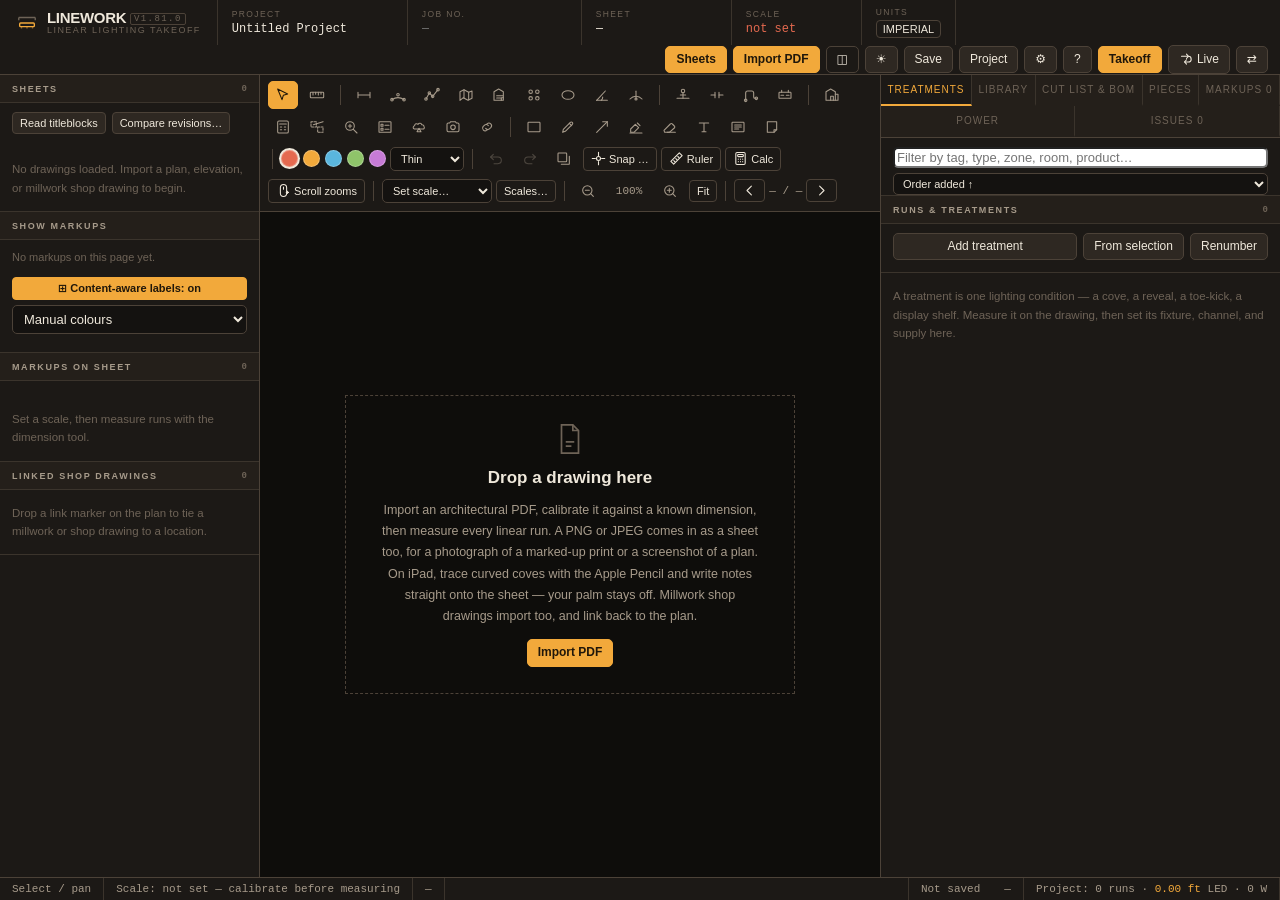
==== index.html @ b5ad1ede "Batch 1: take it off the drawing Snap to a wall, not only to a corner. Snapping has always read the " ====
<meta charset="utf-8">
<meta name="viewport" content="width=device-width,initial-scale=1,maximum-scale=1,user-scalable=no,viewport-fit=cover">
<meta name="apple-mobile-web-app-capable" content="yes">
<meta name="apple-mobile-web-app-status-bar-style" content="black-translucent">
<title>LineWork — Linear Lighting Takeoff</title>
<link rel="icon" type="image/svg+xml" href="[data-uri]">
<link rel="alternate icon" type="image/png" sizes="32x32" href="[data-uri]">
<link rel="apple-touch-icon" sizes="180x180" href="[data-uri]">
<link rel="manifest" href="manifest.webmanifest">
<meta name="theme-color" content="#141210">
<meta name="apple-mobile-web-app-title" content="LineWork">
<script src="vendor/pdf.min.js"></script>
<style>
:root{
  --bg:#141210; --s1:#1C1916; --s2:#241F1A; --s3:#2E2822; --s4:#3A322A;
  --line:#3B342C; --line2:#4C4238;
  --txt:#EFE8DB; --dim:#A79B8B; --faint:#6E6357;
  --amber:#F2A93B; --amber2:#7A5518;
  --measure:#5AB6DE; --link:#C77BD6; --flag:#E4694F; --ok:#8FC46A;
  --paper:#fbfaf7;
  --ovl:#171512;      /* label backgrounds drawn on the sheet */
  --ui:'Helvetica Neue',Helvetica,Arial,'Liberation Sans',system-ui,sans-serif;
  /* dimensions and quantities stay monospaced so columns of numbers line up */
  --mono:ui-monospace,'SF Mono',SFMono-Regular,Menlo,Consolas,'Liberation Mono',monospace;
}
/* Light theme, for printing and for a sunlit site. Same variables, so every
   existing rule follows without being duplicated. */
body.light{
  --bg:#EDEAE3; --s1:#F7F5F0; --s2:#EFEBE3; --s3:#E3DED4; --s4:#D6CFC2;
  --line:#CFC7B8; --line2:#B4AA97;
  --txt:#211D18; --dim:#5C5246; --faint:#857B6B;
  --amber:#8A5D0C; --amber2:#D9B36A;
  --measure:#1D6E92; --link:#8A3E9B; --flag:#A83318; --ok:#3B7420;
  --paper:#ffffff; --ovl:#FFFFFF;
}
body.light #viewport{background:#DCD7CC}
body.light .tool.on{color:#fff}
*{box-sizing:border-box}
html,body{height:100%}
body{margin:0;background:var(--bg);color:var(--txt);font-family:var(--ui);font-size:13px;overflow:hidden;
  touch-action:manipulation;overscroll-behavior:none;-webkit-text-size-adjust:100%}
button,input,select,textarea{font-family:inherit;font-size:inherit;color:inherit}
:focus-visible{outline:2px solid var(--amber);outline-offset:1px}
::-webkit-scrollbar{width:10px;height:10px}
::-webkit-scrollbar-thumb{background:var(--s4);border:2px solid var(--bg)}
::-webkit-scrollbar-track{background:var(--bg)}

/* ---------- titleblock header ---------- */
.sheet{display:grid;grid-template-columns:var(--wL,260px) 1fr var(--wR,400px);
  grid-template-rows:auto 1fr auto;height:100vh}
/* Drag the inner edge of either rail. Fixed rather than inside the rail, because a
   rail scrolls and the handle must not. Where the rails slide over the sheet
   instead of flanking it there is nothing to resize, so they are not drawn. */
.grab{position:fixed;width:9px;z-index:44;cursor:col-resize;display:none;
  touch-action:none;background:transparent}
body.canGrab .grab{display:block}
.grab::after{content:'';position:absolute;left:4px;top:0;bottom:0;width:1px;background:transparent}
.grab:hover::after,.grab.on::after{background:var(--amber)}
/* Installed to the home screen with a translucent status bar, the app owns the
   whole screen — including the strip the clock and battery sit in. Pad by the
   safe-area inset so the titleblock starts below them; in a browser tab the
   inset is zero and nothing moves. */
/* The header wraps at every width, not only on a tablet. On a 1280px laptop —
   which is most laptops — it was pushing Help, the takeoff toggle and the swap
   button off the right-hand edge and making the whole page 1429px wide. A second
   row costs 40px on the few screens that need one; a Save button you cannot
   reach costs the work. */
header.tb{grid-column:1/-1;display:flex;align-items:stretch;flex-wrap:wrap;
  background:var(--s1);border-bottom:1px solid var(--line2);
  padding-top:env(safe-area-inset-top);
  padding-left:env(safe-area-inset-left);padding-right:env(safe-area-inset-right)}
header.tb .cell{min-width:0}
.tb .mark{display:flex;align-items:center;gap:9px;padding:0 16px;border-right:1px solid var(--line);}
.tb .mark b{font-weight:700;letter-spacing:-.02em;font-size:15px}
.ckey{display:inline-flex;align-items:center;gap:4px;font-family:var(--mono);font-size:10px;color:var(--dim);
  border:1px solid var(--line);border-radius:2px;padding:1px 5px 1px 3px}
.ckey i{width:9px;height:9px;border-radius:1px;display:inline-block}
.ver{font-family:var(--mono);font-size:9.5px;color:var(--faint);border:1px solid var(--line2);border-radius:2px;padding:0 3px;vertical-align:2px;cursor:pointer;background:none}
.ver:hover{color:var(--dim);border-color:var(--faint)}
/* A newer build is on the server; this copy is running from its cache. The id
   selector is deliberate: `.tb .mark span` sets the faint colour and would
   otherwise out-specify a class here. */
#verTag.upd,.ver.upd{color:var(--amber);border-color:var(--amber)}
/* The update button only exists when there is something to update to, so it can
   afford to be loud. It sits beside the name because that is where the version is,
   and nothing else in the titleblock should be pushed about by it. */
#btnUpd{padding:1px 7px;min-height:0;font-size:10px;letter-spacing:.04em;vertical-align:2px;
  white-space:nowrap;animation:updPulse 2.4s ease-in-out infinite}
/* the name, the version and the button stay on one line, so the titleblock does not
   grow taller the moment an update turns up */
.tb .mark>div{white-space:nowrap}
.tb .mark>div>span:last-child{white-space:normal}
#btnUpd[hidden]{display:none}
@keyframes updPulse{0%,100%{box-shadow:0 0 0 0 rgba(242,169,59,.55)}
  55%{box-shadow:0 0 0 5px rgba(242,169,59,0)}}
@media(pointer:coarse){ #btnUpd{padding:5px 10px;font-size:11px} }
.tb .mark span{font-size:9px;letter-spacing:.16em;color:var(--faint);text-transform:uppercase;line-height:1.1}
.glyph{width:22px;height:22px;flex:none}
.cell{padding:7px 14px;border-right:1px solid var(--line);display:flex;flex-direction:column;justify-content:center;min-width:0}
.cell label{font-size:8.5px;letter-spacing:.16em;text-transform:uppercase;color:var(--faint);margin-bottom:3px;white-space:nowrap}
.cell .val{font-family:var(--mono);font-size:12px;color:var(--txt);white-space:nowrap;overflow:hidden;text-overflow:ellipsis}
.cell input.val{background:none;border:0;padding:0;width:100%}
.cell input.val:focus{outline:0;color:var(--amber)}
.tb .grow{flex:1}
.tb .acts{display:flex;align-items:center;gap:6px;padding:0 12px;margin-left:auto}

/* ---------- generic controls ---------- */
.btn{background:var(--s3);border:1px solid var(--line2);color:var(--txt);padding:5px 10px;cursor:pointer;font-size:12px;line-height:1.3;white-space:nowrap;border-radius:2px}
.btn:hover{background:var(--s4);border-color:var(--faint)}
.btn.pri{background:var(--amber);border-color:var(--amber);color:#20170A;font-weight:600}
.btn.pri:hover{background:#ffbf55}
.btn.ghost{background:none}
/* ghost + pri used to leave dark text on a dark ground; ghost buttons that can
   be on/off use this instead */
.btn.ghost.pri{background:none;color:var(--amber);border-color:var(--amber);font-weight:600}
.btn.ghost.pri:hover{background:var(--s3)}
.btn.sm{padding:3px 7px;font-size:11px}
.btn:disabled{opacity:.4;cursor:not-allowed}
input[type=text],input[type=number],select,textarea{background:var(--bg);border:1px solid var(--line2);padding:5px 7px;border-radius:2px;width:100%}
input:focus,select:focus,textarea:focus{outline:0;border-color:var(--amber)}
textarea{resize:vertical;min-height:52px}
.num{font-family:var(--mono)}
.hint{color:var(--faint);font-size:11px;line-height:1.5}

/* ---------- panels ---------- */
/* A rail scrolls up and down and never sideways. It used to be plain `overflow:auto`,
   and anything inside that came out wider than the rail — a row of fields whose
   inputs each want their default twenty characters — pushed it sideways instead,
   taking every label off the left edge with it. The wide tables that genuinely need
   to scroll across have their own scroller (.tw), so nothing is lost by shutting
   this one. min-width:0 on the children is the other half: without it a flex item
   is at least as wide as its own content, so the rail could still be forced open
   from the inside. */
aside{background:var(--s1);overflow-x:hidden;overflow-y:auto;display:flex;flex-direction:column}
aside>*{min-width:0}
/* a row of buttons in a rail wraps too, for the same reason */
aside .body[style*="flex"]{flex-wrap:wrap}
aside .btn{min-width:0}
aside.left{border-right:1px solid var(--line2);grid-column:1;grid-row:2}
aside.right{border-left:1px solid var(--line2);grid-column:3;grid-row:2}
main{grid-column:2;grid-row:2}
/* Either rail can be hidden, and the two can trade sides — some estimators want
   the takeoff under their pen hand. The grid columns collapse so the sheet takes
   the space rather than leaving a gap. */
body.hideL .sheet{grid-template-columns:0 1fr 400px}
body.hideR .sheet{grid-template-columns:260px 1fr 0}
body.hideL.hideR .sheet{grid-template-columns:0 1fr 0}
body.hideL aside.left,body.hideR aside.right{display:none}
body.swap .sheet{grid-template-columns:400px 1fr 260px}
body.swap aside.left{grid-column:3;border-right:0;border-left:1px solid var(--line2)}
body.swap aside.right{grid-column:1;border-left:0;border-right:1px solid var(--line2)}
body.swap.hideL .sheet{grid-template-columns:400px 1fr 0}
body.swap.hideR .sheet{grid-template-columns:0 1fr 260px}
body.swap.hideL.hideR .sheet{grid-template-columns:0 1fr 0}
.sec{border-bottom:1px solid var(--line)}
.sec>h3{margin:0;padding:9px 12px 8px;font-size:9px;letter-spacing:.18em;text-transform:uppercase;color:var(--dim);display:flex;align-items:center;gap:8px;background:var(--s2);border-bottom:1px solid var(--line)}
.sec>h3 .c{margin-left:auto;font-family:var(--mono);color:var(--faint);letter-spacing:0}
.sec .body{padding:9px 12px 12px}
.empty{padding:14px 12px;color:var(--faint);font-size:11.5px;line-height:1.6}

.item{display:flex;gap:8px;align-items:flex-start;padding:7px 12px;border-bottom:1px solid var(--line);cursor:pointer;position:relative}
.item:hover{background:var(--s2)}
.item.on{background:var(--s3)}
.item.on:before{content:"";position:absolute;left:0;top:0;bottom:0;width:2px;background:var(--amber)}
.item .t{font-size:12px;overflow:hidden;text-overflow:ellipsis;white-space:nowrap}
.item .s{font-size:10.5px;color:var(--faint);font-family:var(--mono);margin-top:2px}
.pill{font-family:var(--mono);font-size:9px;letter-spacing:.06em;padding:1px 5px;border:1px solid var(--line2);color:var(--dim);border-radius:2px;text-transform:uppercase;flex:none}
.pill.plan{border-color:#3d5a66;color:var(--measure)}
.pill.shop{border-color:#5c3d63;color:var(--link)}
.pill.warn{border-color:#6b3a2e;color:var(--flag)}
.pill.ok{border-color:#4a5f38;color:var(--ok)}

/* ---------- viewer ---------- */
main{position:relative;background:#0E0D0B;display:flex;flex-direction:column;min-width:0;min-height:0}
.tools{display:flex;align-items:center;gap:4px;padding:6px 8px;background:var(--s1);
  border-bottom:1px solid var(--line2);flex-wrap:nowrap;overflow-x:auto;overflow-y:hidden}
/* With a mouse the toolbar wraps: however many tools are on, every one of them is
   on screen. It used to hold itself to one row and let the tool strip scroll inside
   whatever space the controls after it left over — which on a narrower window was
   almost none, so the drawing tools were simply not there. A tablet keeps the one
   swipeable row, further down, because there the height matters more. */
.tools{flex-wrap:wrap;overflow:visible}
#toolbtns{display:flex;align-items:center;gap:4px;flex:1 1 100%;min-width:0;
  flex-wrap:wrap;overflow:visible;scrollbar-width:none}
#toolbtns::-webkit-scrollbar{display:none}
#toolbtns .tool{flex:0 0 auto}
#toolbtns .sep{flex:0 0 auto}
.tool{width:30px;height:28px;display:grid;place-items:center;background:none;border:1px solid transparent;cursor:pointer;color:var(--dim);border-radius:2px}
.tool:hover{background:var(--s3);color:var(--txt)}
.tool.on{background:var(--amber);border-color:var(--amber);color:#20170A}
.tool svg{width:16px;height:16px;fill:none;stroke:currentColor;stroke-width:1.6;stroke-linecap:round;stroke-linejoin:round}
.sep{width:1px;height:20px;background:var(--line2);margin:0 4px}
.viewbar{display:flex;align-items:center;gap:4px}
/* min-height:0 is load-bearing — without it the flex item grows to the stage
   height instead of scrolling, which kills vertical pan and zoom-at-cursor */
#viewport{flex:1;min-height:0;overflow:auto;position:relative;padding:26px;overscroll-behavior:contain;-webkit-overflow-scrolling:touch}
#stage{position:relative;margin:0 auto;box-shadow:0 0 0 1px #000,0 18px 50px rgba(0,0,0,.6);background:var(--paper);touch-action:none;-webkit-user-select:none;user-select:none;-webkit-touch-callout:none}
/* Two layers. #pdfBase is a cheap full-page render stretched by CSS, so
   something correct is always on screen. The two #pdfCanvas* are the sharp
   windowed layer, double-buffered: we paint the hidden one and swap, so the
   view never blanks mid-render. */
#pdfBase{display:block;position:absolute;left:0;top:0;width:100%;height:100%}
#pdfCanvas,#pdfCanvas2{display:block;position:absolute;left:0;top:0;transform-origin:0 0}
#pdfCanvas2{visibility:hidden}
#overlay{position:absolute;inset:0;pointer-events:none;overflow:visible}
#viewport.pan{cursor:grab}
#viewport.pan.drag{cursor:grabbing}
#viewport.draw #stage{cursor:crosshair}
.blank{position:absolute;inset:0;display:grid;place-content:center;justify-items:center;gap:14px;text-align:center;padding:30px}
.blank h2{font-size:17px;font-weight:600;margin:0}
.blank p{max-width:380px;color:var(--dim);line-height:1.7;margin:0;font-size:12.5px}
.dropzone{border:1px dashed var(--line2);padding:26px 34px;display:grid;gap:12px;justify-items:center}
.dropzone.hot{border-color:var(--amber);background:rgba(242,169,59,.06)}

/* selected annotation inspector */
/* The inspector grows with what it is inspecting — a poly run with a dozen
   segments has a lot to say. It is capped to its container and scrolls inside,
   so it can never reach up over the toolbar. */
#inspector{position:absolute;right:14px;bottom:14px;z-index:5;width:262px;background:var(--s1);
  border:1px solid var(--line2);box-shadow:0 12px 34px rgba(0,0,0,.55);border-radius:2px;display:none;
  max-height:var(--insMax,60vh);flex-direction:column;overflow:hidden}
#inspector.show{display:flex}
/* Folded, it is a bar with the figure on it. That is the state a tablet starts in,
   because a panel the height of the screen over the drawing you are measuring is
   worse than one more tap. */
#inspector.small .bd{display:none}
#inspector.small{max-height:none}
#inspector .hd b{color:var(--amber);font-family:var(--mono);font-size:11px;
  letter-spacing:0;text-transform:none;white-space:nowrap;overflow:hidden;text-overflow:ellipsis}
#inspector .hd #insTitle{white-space:nowrap;overflow:hidden;text-overflow:ellipsis;max-width:96px}
#insFold{padding:0 6px}
/* while a run is being traced it gets out of the way entirely — you are looking at
   the drawing, not at a panel */
body.drafting #inspector{display:none}
@media(pointer:coarse){ #inspector{width:230px;right:10px;bottom:10px} }
#inspector .bd{overflow-y:auto;overflow-x:hidden;min-height:0}
#inspector .hd{padding:7px 10px;background:var(--s2);border-bottom:1px solid var(--line);font-size:9px;letter-spacing:.16em;text-transform:uppercase;color:var(--dim);display:flex;gap:8px;align-items:center}
#inspector .bd{padding:10px;display:grid;gap:8px}
.swatches{display:flex;gap:5px}
.sw{width:19px;height:19px;border:1px solid rgba(255,255,255,.25);cursor:pointer;border-radius:2px}
.sw.on{box-shadow:0 0 0 2px var(--txt)}

/* ---------- status bar ---------- */
footer{grid-column:1/-1;display:flex;align-items:center;gap:0;background:var(--s1);border-top:1px solid var(--line2);font-family:var(--mono);font-size:11px;color:var(--dim);
  padding-bottom:env(safe-area-inset-bottom);
  padding-left:env(safe-area-inset-left);padding-right:env(safe-area-inset-right)}
footer .f{padding:5px 12px;border-right:1px solid var(--line);white-space:nowrap}
footer .f.r{margin-left:auto;border-right:0;border-left:1px solid var(--line)}
footer b{color:var(--amber);font-weight:500}

/* ---------- tabs ---------- */
/* Seven tabs will not fit across a rail narrowed to a tablet's overlay, and a tab
   you cannot see is a pane you cannot reach — so the strip wraps onto a second row
   rather than running off the edge and taking the rail's whole width with it. */
.tabs{display:flex;flex-wrap:wrap;background:var(--s2);border-bottom:1px solid var(--line2);position:sticky;top:0;z-index:3}
.tab{flex:1 1 auto;min-width:0;padding:9px 6px;background:none;border:0;border-right:1px solid var(--line);border-bottom:2px solid transparent;cursor:pointer;font-size:9.5px;letter-spacing:.14em;text-transform:uppercase;color:var(--faint)}
.tab:hover{color:var(--txt)}
.tab.on{color:var(--amber);border-bottom-color:var(--amber);background:var(--s1)}
.pane{display:none}
.pane.on{display:block}

/* ---------- data tables ---------- */
table{width:100%;border-collapse:collapse;font-size:11.5px}
th{font-size:8.5px;letter-spacing:.13em;text-transform:uppercase;color:var(--faint);text-align:left;font-weight:500;padding:6px 8px;border-bottom:1px solid var(--line2);background:var(--s2);position:sticky;top:0}
td{padding:5px 8px;border-bottom:1px solid var(--line);vertical-align:top}
td.n,th.n{text-align:right;font-family:var(--mono)}
tr.tot td{border-top:1px solid var(--line2);font-weight:600;background:var(--s2)}
.tw{overflow:auto}
/* A wide table in a narrow rail should scroll, not squeeze every column into
   two words per line. Sideways scrolling is the lesser evil. */
.tw table{min-width:100%;width:max-content}
.tw td,.tw th{white-space:nowrap}
.tw td .hint{white-space:normal;max-width:190px}

/* treatment cards */
.card{border-bottom:1px solid var(--line)}
.card .grp{display:flex;gap:8px;align-items:baseline;margin:14px 0 2px;padding-top:8px;
  border-top:1px solid var(--line)}
.card .grp span{font-size:10px;letter-spacing:.09em;text-transform:uppercase;color:var(--faint);flex:0 0 auto}
.card .grp b{font-family:var(--mono);font-size:10.5px;color:var(--dim);font-weight:400;
  flex:1;min-width:0;overflow:hidden;text-overflow:ellipsis;white-space:nowrap;text-align:right}
.card .hd{display:flex;gap:8px;align-items:center;padding:8px 12px;cursor:pointer}
/* type designation: always upper case, in the mono face so it reads as a code */
.card .hd .typ{font-family:var(--mono);font-size:10.5px;font-weight:600;letter-spacing:.04em;
  color:var(--amber);border:1px solid var(--amber2);border-radius:2px;padding:1px 4px;white-space:nowrap}
input.up{text-transform:uppercase}
.card .hd:hover{background:var(--s2)}
.card.on .hd{background:var(--s3)}
.tag{font-family:var(--mono);font-size:11px;color:var(--amber);border:1px solid var(--amber2);padding:1px 5px;border-radius:2px;flex:none}
.card .nm{flex:1;min-width:0;overflow:hidden;text-overflow:ellipsis;white-space:nowrap}
.card .len{font-family:var(--mono);font-size:11px;color:var(--dim)}
.card .bd{display:none;padding:10px 12px 14px;background:var(--s2);border-top:1px solid var(--line)}
.card.on .bd{display:block}
.grid2{display:grid;grid-template-columns:1fr 1fr;gap:8px}
.grid3{display:grid;grid-template-columns:1fr 1fr 1fr;gap:8px}
/* a grid track is at least as wide as the widest thing in it unless told otherwise,
   and an <input> asks for about twenty characters whatever the room */
.grid2>*,.grid3>*{min-width:0}
.f{min-width:0}
.f input,.f select,.f textarea,.f .combo{width:100%;max-width:100%}
/* a run card in a narrow rail — a tablet's overlay, or one dragged in — reflows its
   rows onto fewer columns rather than making the rail wider than the screen */
.card .bd .grid3{grid-template-columns:repeat(auto-fit,minmax(94px,1fr))}
.card .bd .grid2{grid-template-columns:repeat(auto-fit,minmax(118px,1fr))}
.f label{display:block;font-size:8.5px;letter-spacing:.13em;text-transform:uppercase;color:var(--faint);margin-bottom:3px}
.out{background:var(--bg);border:1px solid var(--line);margin-top:10px}
.out h4{margin:0;padding:6px 9px;font-size:8.5px;letter-spacing:.16em;text-transform:uppercase;color:var(--dim);border-bottom:1px solid var(--line);background:var(--s2)}
.sortsel{width:100%;padding:3px 5px;font-size:11px}
.thsort{cursor:pointer;user-select:none;white-space:nowrap}
.thsort:hover{color:var(--txt)}
.thsort.on{color:var(--amber)}
.kv{display:flex;justify-content:space-between;gap:10px;padding:4px 9px;border-bottom:1px dotted var(--line)}
/* cut-point picker in the Calculated block */
.pick{display:flex;flex-wrap:wrap;gap:5px;align-items:center;padding:8px 9px;border-bottom:1px dotted var(--line)}
.pick .pl{font-size:9.5px;letter-spacing:.08em;text-transform:uppercase;color:var(--faint);flex:0 0 100%}
.pick .btn{font-size:11px}
.pick .btn b{font-family:var(--mono);margin-left:5px}
/* three cut options side by side, each showing feet and inches */
.pick .cutopt{display:flex;flex-direction:column;align-items:flex-start;gap:1px;flex:1 1 30%;
  min-width:96px;padding:5px 7px;text-align:left;line-height:1.25}
.pick .cutopt .cl{font-size:9.5px;letter-spacing:.05em;text-transform:uppercase;opacity:.75}
.pick .cutopt .cv{font-family:var(--mono);font-size:12.5px;font-weight:600}
.pick .cutopt .ci{font-family:var(--mono);font-size:10.5px;opacity:.8}
.pick .cutopt .cd{font-family:var(--mono);font-size:9.5px;opacity:.6}
/* Once a cut is locked, the one that was chosen is the answer and the other two
   are just context — so they recede until the cut is unlocked again. */
.pick.locked .cutopt{opacity:.38;filter:saturate(.35)}
.pick.locked .cutopt.chosen{opacity:1;filter:none;box-shadow:0 0 0 2px var(--amber)}
.pick .cutopt.chosen .cl{opacity:1}
.pick.locked .cutopt:not(.chosen):hover{opacity:.72;filter:saturate(.7)}
@media(pointer:coarse){ .pick .cutopt{min-height:56px} }
.note.ok{color:var(--ok)}
/* per-segment poly readout — scrolls once a run gets long */
.seglist .kv button{padding:1px 6px;font-size:10px;flex:0 0 auto}
.btnrow{display:flex;gap:5px;flex-wrap:wrap;margin-top:2px}
.btnrow .btn{flex:1 1 auto}
/* The wrapper is load-bearing. The inspector body is a grid, and a grid track
   sized `auto` gives a scroll container nothing to size against: this list had
   been drawing as a 2px line with its rows laid out inside a box that had no
   height, on every inspector narrow enough to matter. Wrapping it in a plain
   block gives the track something ordinary to measure, and the scroller inside
   still caps a long run at its own height. */
.segwrap{display:block}
.seglist{max-height:168px;overflow:auto;margin:5px 0;
  border:1px solid var(--line);background:var(--s2)}
.seglist .kv{padding:3px 9px;font-size:11.5px;flex-wrap:wrap;gap:3px 8px;align-items:center}
.seglist .kv b{flex:1 1 auto;text-align:right;white-space:nowrap}
/* the two buttons stay together and stay to the right, on their own line when the
   inspector is too narrow to hold the row */
.segb{display:flex;gap:5px;flex:0 0 auto;margin-left:auto}
.seglist .kv span{color:var(--faint);font-family:var(--mono)}
.seglist .kv b{font-family:var(--mono);font-weight:500}
.kv:last-child{border-bottom:0}
.kv span{color:var(--dim);font-size:11px}
.kv b{font-family:var(--mono);font-weight:500;font-size:11.5px}
.kv b.hi{color:var(--amber)}
.note{padding:7px 9px;font-size:11px;line-height:1.5;color:var(--flag);border-top:1px solid var(--line);display:flex;gap:6px}
.note.ok{color:var(--ok)}

/* modal */
.scrim{position:fixed;inset:0;background:rgba(8,7,6,.72);display:none;place-items:center;z-index:70;
  padding:max(20px,env(safe-area-inset-top)) 20px max(20px,env(safe-area-inset-bottom))}
/* the settings sheet sits below a dialog raised from it, or its buttons would be
   unclickable behind the settings panel */
#setScrim{z-index:60}
/* the manual: contents down one side, the text down the other */
.manwrap{width:min(920px,96vw);height:min(88vh,900px)}
.manbody{display:grid;grid-template-columns:200px 1fr;min-height:0;flex:1}
.mannav{flex-direction:column;align-items:stretch;border-right:1px solid var(--line);border-bottom:0;
  overflow:auto;padding:8px 8px 12px;gap:2px}
.mannav button{text-align:left;border-radius:2px;border:1px solid transparent}
.mannav button.on{color:var(--amber);background:var(--s2);border-color:var(--line2)}
.mantext{overflow:auto;padding:4px 20px 26px;scroll-behavior:smooth}
.mantext .lead{color:var(--dim);font-size:13px;line-height:1.7;margin:14px 0 4px}
.mantext section{padding-top:14px}
.mantext h3{font-size:13px;letter-spacing:.1em;text-transform:uppercase;color:var(--amber);
  margin:14px 0 6px;padding-bottom:5px;border-bottom:1px solid var(--line2)}
.mantext h5{font-size:9.5px;letter-spacing:.14em;text-transform:uppercase;color:var(--faint);margin:12px 0 3px}
.mantext p{line-height:1.7;color:var(--txt);margin:6px 0}
.mantext ol{margin:6px 0 10px 20px;padding:0;line-height:1.7}
.mantext li{margin-bottom:5px}
.mantext table{margin:4px 0 10px}
.mantext table.man th{width:170px;text-align:left;vertical-align:top;background:none;position:static;
  color:var(--amber);font-family:var(--ui);font-size:11.5px;letter-spacing:0;text-transform:none;font-weight:600}
.mantext table.man td{line-height:1.65}
.mantext table.keys td{padding:4px 8px}
.mantext table.keys td.kb{width:132px}
.mantext kbd{font-family:var(--mono);border:1px solid var(--line2);border-radius:3px;padding:1px 6px;
  background:var(--s2);font-size:11px;color:var(--txt);white-space:nowrap}
@media(max-width:1180px),(pointer:coarse) and (max-width:1400px){
  .manbody{grid-template-columns:1fr}
  .mannav{flex-direction:row;flex-wrap:wrap;border-right:0;border-bottom:1px solid var(--line);max-height:112px}
  .mantext table.man th{width:120px}
}
/* settings: grouped rows, one screen, everything live */
.setwrap{background:var(--s1);border:1px solid var(--line2);width:min(760px,96vw);max-height:92vh;
  display:flex;flex-direction:column;box-shadow:0 24px 70px rgba(0,0,0,.6);border-radius:3px}
.sethd{display:flex;align-items:center;gap:10px;padding:11px 14px;border-bottom:1px solid var(--line2)}
.sethd b{font-size:14px;letter-spacing:-.01em}
.sethd .hint{margin-left:auto;font-family:var(--mono);font-size:10px}
.setnav{display:flex;gap:4px;padding:8px 12px 0;flex-wrap:wrap;border-bottom:1px solid var(--line)}
.setnav button{background:none;border:1px solid transparent;border-bottom:0;color:var(--dim);
  padding:5px 10px;cursor:pointer;font-size:11.5px;border-radius:2px 2px 0 0}
.setnav button.on{color:var(--amber);border-color:var(--line2);background:var(--s2)}
.setbody{overflow:auto;padding:6px 0 12px}
.setgrp{padding:10px 14px 4px}
.setgrp h4{margin:0 0 2px;font-size:10px;letter-spacing:.1em;text-transform:uppercase;color:var(--faint)}
.tchk{display:inline-flex;align-items:center;gap:5px;padding:3px 7px 3px 5px;border:1px solid var(--line2);
  border-radius:5px;font-size:11px;color:var(--dim);cursor:pointer;background:var(--s1)}
.tchk.on{border-color:var(--amber);color:var(--ink)}
.tchk.core{opacity:.7;cursor:default}
.tchk input{width:auto;margin:0}
.tchk svg{width:14px;height:14px;fill:none;stroke:currentColor;stroke-width:1.7}
/* A piece is a paragraph, not a chip: what it brings is the whole point of the
   list, so it gets room to say so and the rows stack down the dialog. */
.fchks{flex:1 1 auto;min-width:0;display:flex;flex-direction:column;gap:6px;align-items:stretch}
.fchk{display:flex;align-items:flex-start;gap:8px;padding:8px 10px;border:1px solid var(--line2);
  border-radius:6px;background:var(--s1);cursor:pointer}
.fchk.on{border-color:var(--amber)}
.fchk input{width:auto;margin:2px 0 0;flex:0 0 auto}
.fchk input:disabled{cursor:default}
.fchk span{min-width:0}
.fchk b{display:block;font-size:12.5px;font-weight:500;color:var(--dim)}
.fchk.on b{color:var(--ink)}
.fchk em{display:block;font-style:normal;font-size:11px;color:var(--faint);margin-top:2px;line-height:1.45}
.fchk i{display:block;font-style:normal;font-size:10.5px;color:var(--amber);margin-top:3px}
.setrow{display:flex;align-items:center;gap:12px;padding:8px 0;border-bottom:1px dotted var(--line)}
/* A dozen tool chips beside a label cannot shrink, so Settings › Tools was wider
   than the dialog holding it and scrolled sideways at every window size. The
   chips want the width: they go under the label rather than next to it. */
.setrow.stack{flex-direction:column;align-items:stretch;gap:6px}
.setrow.stack .ctl{flex:1 1 auto;min-width:0;flex-wrap:wrap;justify-content:flex-start}
.setrow:last-child{border-bottom:0}
.setrow .lab{flex:1 1 auto;min-width:0}
.setrow .lab b{display:block;font-size:12.5px;font-weight:500;color:var(--txt)}
.setrow .lab span{display:block;font-size:11px;color:var(--faint);margin-top:1px}
.setrow .ctl{flex:0 0 auto;display:flex;align-items:center;gap:6px}
.setrow .ctl select,.setrow .ctl input[type=text],.setrow .ctl input[type=number]{width:150px}
.setrow .ctl input[type=range]{width:150px}
.setrow .val{font-family:var(--mono);font-size:11px;color:var(--dim);min-width:52px;text-align:right}
.scrim.show{display:grid}
.dlg{background:var(--s1);border:1px solid var(--line2);width:min(460px,100%);max-height:86vh;overflow:auto;box-shadow:0 24px 70px rgba(0,0,0,.6)}
.dlg h3{margin:0;padding:12px 16px;font-size:10px;letter-spacing:.18em;text-transform:uppercase;color:var(--dim);border-bottom:1px solid var(--line);background:var(--s2)}
.dlg .bd{padding:16px;display:grid;gap:12px}
.dlg .ft{padding:12px 16px;border-top:1px solid var(--line);display:flex;gap:8px;justify-content:flex-end;background:var(--s2)}
.multi{display:flex;flex-wrap:wrap;gap:4px 14px;border:1px solid var(--line2);border-radius:2px;padding:8px 10px;background:var(--bg)}
.multi label{display:inline-flex;align-items:center;gap:5px;font-size:12px;color:var(--txt);
  text-transform:none;letter-spacing:0;white-space:nowrap;cursor:pointer}
.multi input{width:auto;min-height:0}
@media(pointer:coarse){.multi label{padding:5px 0}.multi{gap:6px 16px}}
.pal{position:fixed;z-index:46;background:var(--s2);border:1px solid var(--line2);border-radius:8px;
  box-shadow:0 10px 34px rgba(0,0,0,.5);overflow:hidden;min-width:64px}
.palhd{display:flex;align-items:center;gap:6px;padding:4px 6px 4px 9px;background:var(--s3);
  border-bottom:1px solid var(--line2);cursor:grab;touch-action:none}
.palhd span{flex:1;font-size:10px;letter-spacing:.07em;text-transform:uppercase;color:var(--dim);
  white-space:nowrap;overflow:hidden;text-overflow:ellipsis;max-width:150px}
.palhd .x{background:none;border:0;color:var(--faint);font-size:12px;line-height:1;cursor:pointer;
  padding:2px 3px;flex:0 0 auto}
.palhd .x:hover{color:var(--ink)}
.palhd .x.on{color:var(--amber)}
.pal.shut .palhd{cursor:grab;border-bottom:0}
.pal.pinned{border-color:var(--amber)}
.palbody{display:flex;flex-wrap:wrap;gap:2px;padding:4px;max-width:196px}
#cmdScrim{align-items:flex-start;justify-content:center}
#cmdScrim .cmdbox{width:min(620px,94vw);margin-top:12vh;background:var(--s2);border:1px solid var(--line2);
  border-radius:10px;box-shadow:0 24px 70px rgba(0,0,0,.6);overflow:hidden;display:flex;flex-direction:column}
#cmdQ{width:100%;border:0;border-bottom:1px solid var(--line2);border-radius:0;padding:13px 15px;font-size:14px;background:none}
#cmdQ:focus{outline:none}
#cmdList{max-height:min(52vh,440px);overflow:auto}
#cmdList .row{display:flex;gap:10px;align-items:center;padding:9px 15px;cursor:pointer;border-bottom:1px solid var(--line)}
#cmdList .row.on{background:var(--s3)}
#cmdList .row b{font-weight:500;flex:1;min-width:0;overflow:hidden;text-overflow:ellipsis;white-space:nowrap}
#cmdList .row .g{font-size:10.5px;color:var(--faint);text-transform:uppercase;letter-spacing:.05em;flex:0 0 auto}
#cmdList .row .k{font-family:var(--mono);font-size:10.5px;color:var(--dim);border:1px solid var(--line2);
  border-radius:3px;padding:1px 5px;flex:0 0 auto}
#cmdScrim .hint{padding:8px 15px;border-top:1px solid var(--line)}
#lockBar{position:fixed;left:50%;transform:translateX(-50%);top:calc(env(safe-area-inset-top) + 8px);
  z-index:70;display:none;align-items:center;gap:10px;padding:8px 10px 8px 14px;border-radius:10px;
  background:var(--s2);border:1px solid var(--amber);color:var(--ink);
  box-shadow:0 8px 30px rgba(0,0,0,.5);max-width:min(92vw,640px);font-size:12.5px;line-height:1.35}
#lockBar.show{display:flex}
#lockBar span{flex:1}
#lockBar .btn{flex:0 0 auto}
.toast{position:fixed;left:50%;bottom:44px;transform:translate(-50%,14px);background:var(--s3);border:1px solid var(--line2);border-left:2px solid var(--amber);padding:9px 15px;font-size:12px;opacity:0;transition:.22s;pointer-events:none;z-index:80;border-radius:2px}
.toast.show{opacity:1;transform:translate(-50%,0)}
/* Progress for work that takes long enough to look broken. Reading a folder of
   cutsheets is minutes, not seconds, so it says which file it is on and can be
   stopped. */
.prog{position:fixed;left:50%;top:50%;transform:translate(-50%,-50%);z-index:120;
  background:var(--s2);border:1px solid var(--line2);border-radius:3px;padding:16px 18px;
  min-width:340px;max-width:min(560px,92vw);display:none;box-shadow:0 12px 40px rgba(0,0,0,.5)}
.prog.show{display:block}
.prog h4{margin:0 0 9px;font-size:12px;letter-spacing:.08em;text-transform:uppercase;color:var(--dim)}
.prog .pnow{font-size:12px;color:var(--txt);margin-bottom:9px;word-break:break-all;min-height:16px}
.prog .pbar{height:6px;background:var(--s3);border:1px solid var(--line2);border-radius:3px;overflow:hidden}
.prog .pfill{height:100%;width:0;background:var(--amber);transition:width .15s}
.prog .pft{display:flex;justify-content:space-between;align-items:center;margin-top:10px;gap:10px}
.prog .pct{font-size:11px;color:var(--dim)}
/* Type to find a product. A grouped list is still a list, and a library holding a
   manufacturer's whole catalogue is too long to scroll. */
.combo{position:relative}
.combo>input{width:100%}
.cbmenu{position:absolute;left:0;right:0;top:100%;z-index:60;background:var(--s2);
  border:1px solid var(--line2);border-radius:2px;max-height:264px;overflow:auto;display:none;
  box-shadow:0 10px 28px rgba(0,0,0,.45)}
.cbmenu.show{display:block}
.cbg{padding:5px 9px;font-size:10px;letter-spacing:.08em;text-transform:uppercase;
  color:var(--dim);background:var(--s3);position:sticky;top:0}
.cbo{padding:7px 9px;font-size:12px;cursor:pointer;border-top:1px solid var(--line);color:var(--txt)}
.cbo:first-child{border-top:0}
.cbo.on,.cbo:hover{background:var(--s3)}
.cbo .why{display:block;color:var(--faint);font-size:11px;margin-top:2px}
.cbo.cur{border-left:2px solid var(--amber)}
.cbnone{padding:10px 9px;font-size:11px;color:var(--dim)}
@media(pointer:coarse){ .cbo{padding:11px 10px} .cbmenu{max-height:52vh} }

.mobtog{display:inline-flex}
/* ---------- narrow screens: tablets, and a laptop with both rails wanted ----------
   Below this width there is not enough room for three columns and a drawing, so
   the rails slide over the sheet instead of sitting beside it, one at a time, and
   start closed — the drawing is what you came for. The grid must be told to put
   everything in column 1: leaving `main` on column 2 silently invented a second
   column and tore the whole layout apart. */
#railScrim{position:fixed;inset:0;background:rgba(0,0,0,.45);z-index:35;display:none}
/* A tablet in landscape is wide enough for three columns on paper and much too
   narrow for them in practice: 1366 px minus two rails leaves 700 px of drawing.
   With a finger as the pointer the rails slide over instead, so the sheet gets
   the whole screen. Attach a trackpad and iPadOS reports a fine pointer, which
   puts the columns back. */
@media(max-width:1180px),(pointer:coarse) and (max-width:1400px){
  .sheet{grid-template-columns:1fr}
  main{grid-column:1;grid-row:2}
  aside.left,aside.right{grid-column:1;grid-row:2}
  aside{position:fixed;top:0;bottom:0;width:min(330px,86vw);z-index:40;
    transition:transform .18s ease-out;box-shadow:0 0 40px rgba(0,0,0,.6);
    padding-bottom:env(safe-area-inset-bottom)}
  aside.left{left:0;right:auto;transform:translateX(-101%)}
  aside.right{right:0;left:auto;width:min(380px,92vw);transform:translateX(101%)}
  body.swap aside.left{left:auto;right:0;transform:translateX(101%)}
  body.swap aside.right{right:auto;left:0;transform:translateX(-101%)}
  /* a rail is open only when asked for, and hiding it in Settings never makes it
     unreachable here — the header buttons are the way in and out */
  body.railL aside.left,body.railR aside.right{transform:none}
  body.hideL aside.left,body.hideR aside.right{display:flex}
  body.railL #railScrim,body.railR #railScrim{display:block}
  body.railL .mobtog#togL,body.railR .mobtog#togR{background:var(--amber);border-color:var(--amber);color:#20170A}
  /* the header carries the sheet and the actions; the project fields live in
     Project and in Settings, where there is room for them */
  /* the tagline goes, the version stays — it is the first thing you check when
     an installed copy might be serving an old build from its cache */
  .tb .mark span:not(.ver){display:none}
  .tb .mark{padding:0 10px}
  .tb .mark .ver{font-size:11px;padding:2px 5px}
  .cell.opt{display:none}
  /* Zoom, fit and the page arrows used to be lifted out of the strip and floated
     over the sheet, because the strip scrolled sideways and they were needed
     constantly. The strip wraps now, so they stay in it: a floating panel pinned
     8 px under a 55 px toolbar sat on top of a 148 px one, and one fewer thing
     over the drawing is worth having anyway. A side rail is still the wrong shape
     for them, and there they still float — see the workspace stylesheet. */
  .viewbar .sep{height:22px}
  /* the inspector becomes a sheet along the bottom rather than a column that
     eats a third of a narrow drawing */
  #inspector{left:8px;right:8px;bottom:8px;width:auto;max-height:46vh;overflow:auto}
  footer .f.opt{display:none}
  .setrow{flex-wrap:wrap}
  .setrow .ctl{width:100%}
  .setrow .ctl select,.setrow .ctl input[type=text],.setrow .ctl input[type=number],
  .setrow .ctl input[type=range]{width:100%}
}
@supports(height:100dvh){.sheet{height:100dvh}}
/* measured fallback for a device that hands us the whole screen but reports no
   inset — see probeInsets() */
body.padtop header.tb{padding-top:24px}
/* ---------- context menu ---------- */
#ctx{position:fixed;z-index:90;min-width:208px;max-width:260px;background:var(--s1);border:1px solid var(--line2);box-shadow:0 18px 48px rgba(0,0,0,.62);padding:4px;display:none;border-radius:3px}
#ctx.show{display:block}
#ctx button{display:flex;width:100%;gap:10px;align-items:center;background:none;border:0;padding:7px 10px;text-align:left;cursor:pointer;font-size:12.5px;color:var(--txt);border-radius:2px}
#ctx button:hover{background:var(--s3)}
#ctx button:disabled{color:var(--faint);cursor:default;background:none}
#ctx button.danger{color:var(--flag)}
#ctx kbd{margin-left:auto;font-family:var(--mono);font-size:10px;color:var(--faint);letter-spacing:.02em}
#ctx .hd{font-size:8.5px;letter-spacing:.16em;text-transform:uppercase;color:var(--faint);padding:7px 10px 5px;display:flex;gap:7px;align-items:center}
#ctx .hr{height:1px;background:var(--line);margin:4px 2px}
#ctx .row{display:flex;gap:6px;padding:4px 10px 8px}
#ctx .row .sw{width:20px;height:20px;border-radius:2px}
@media(pointer:coarse){#ctx button{padding:10px}}

/* ---------- pen & touch ---------- */
/* both of these live inside #stage and are placed in stage coordinates, which is
   what penHover works in. They used to sit in #viewport, where the same numbers
   put them however far the sheet is from the corner of the window out of place. */
#penDot{position:absolute;width:14px;height:14px;margin:-7px 0 0 -7px;border:1.5px solid var(--flag);border-radius:50%;pointer-events:none;display:none;z-index:4;mix-blend-mode:difference}
#penDot.show{display:block}
/* the Pencil is hovering over something it would grab: say which, before contact */
#penDot.snap{width:20px;height:20px;margin:-10px 0 0 -10px;border-width:2px;
  border-color:var(--ok);mix-blend-mode:normal;background:rgba(143,196,106,.18)}
#penHint{position:absolute;pointer-events:none;display:none;z-index:5;
  transform:translate(10px,-26px);font:600 11px/1.5 var(--mono);white-space:nowrap;
  background:var(--ovl);color:var(--txt);border:1px solid var(--line2);border-radius:3px;padding:2px 6px}
#penHint.show{display:block}
/* ---- the calculator ----
   A floating panel, sized for a thumb, that stays where it is put. */
#cpad{position:fixed;z-index:47;display:none;width:264px;background:var(--s2);
  border:1px solid var(--line2);border-radius:8px;box-shadow:0 12px 38px rgba(0,0,0,.55);overflow:hidden}
#cpad.show{display:block}
.cpadbody{padding:8px;display:flex;flex-direction:column;gap:7px}
#cpadIn{width:100%;font:600 15px/1.5 var(--mono);text-align:right}
.cpadout{font:700 17px/1.3 var(--mono);text-align:right;color:var(--amber);
  padding:2px 4px;min-height:24px;overflow:hidden;text-overflow:ellipsis;white-space:nowrap}
.cpadout.bad{color:var(--flag);font-size:11px;font-weight:600;white-space:normal;text-align:left}
.cpadkeys{display:grid;grid-template-columns:repeat(4,1fr);gap:5px}
.cpadkeys button{padding:11px 0;font:600 15px/1 var(--mono);background:var(--s3);
  border:1px solid var(--line2);border-radius:5px;color:var(--txt);cursor:pointer}
.cpadkeys button:hover{border-color:var(--amber);color:var(--ink)}
.cpadkeys button.pri{background:var(--amber);border-color:var(--amber);color:#1a1510}
.cpadrow{display:flex;gap:5px}
.cpadrow .btn{flex:1;min-width:0;overflow:hidden;text-overflow:ellipsis;white-space:nowrap}
.cpadtape{display:flex;flex-direction:column;gap:2px;max-height:104px;overflow:auto}
.cpadtape button{text-align:right;background:none;border:0;color:var(--dim);cursor:pointer;
  font:400 11px/1.7 var(--mono);padding:0 3px;white-space:nowrap;overflow:hidden;text-overflow:ellipsis}
.cpadtape button:hover{color:var(--ink);background:var(--s3)}
.cpadtape b{color:var(--amber)}
.cpadunits{display:grid;grid-template-columns:repeat(6,1fr);gap:4px}
.cpadunits button{padding:6px 0;font:600 10px/1 var(--mono);background:transparent;
  border:1px solid var(--line2);border-radius:4px;color:var(--dim);cursor:pointer}
.cpadunits button:hover{border-color:var(--amber);color:var(--amber)}
.cpadalts{display:flex;flex-wrap:wrap;gap:4px}
.cpadalts button{font:600 10px/1 var(--mono);padding:4px 6px;background:var(--s3);
  border:1px solid var(--line2);border-radius:4px;color:var(--dim);cursor:pointer}
.cpadalts button:hover{border-color:var(--amber);color:var(--amber)}
.cpadinto{font:600 10px/1.5 var(--mono);color:var(--amber);white-space:nowrap;
  overflow:hidden;text-overflow:ellipsis;padding:0 2px}
.cpadinto.none{color:var(--faint);font-weight:400}
@media (pointer:coarse){ #cpad{width:290px} .cpadkeys button{padding:14px 0;font-size:16px} }
/* ---- the ruler ----
   A straightedge lying on the drawing, the way it lies on a board: put it where the
   line goes, then draw against its edge. It sits inside the stage so it stays over
   the same part of the drawing while you pan and zoom, but it is sized in screen
   pixels because it is a tool on the glass rather than something on the sheet. */
#ruler{position:absolute;display:none;z-index:6;touch-action:none;cursor:move;
  transform-origin:50% 50%}
#ruler.show{display:block}
#ruler .rslab{position:absolute;inset:0;background:var(--ovl);opacity:.86;
  border-top:1.5px solid var(--amber);border-bottom:1.5px solid var(--amber);
  box-shadow:0 3px 14px rgba(0,0,0,.35)}
#ruler svg{position:absolute;inset:0;width:100%;height:100%;overflow:visible;pointer-events:none}
#ruler .rgrip{position:absolute;top:50%;width:30px;height:30px;margin-top:-15px;border-radius:50%;
  display:flex;align-items:center;justify-content:center;font:600 12px/1 var(--mono);
  background:var(--s2);border:1px solid var(--line2);color:var(--txt);cursor:grab}
#ruler .rgrip.rrot{right:-15px}
#ruler .rgrip.rx{left:-15px;cursor:pointer}
#ruler .rang{position:absolute;left:50%;top:-26px;transform:translateX(-50%);
  font:600 11px/1.6 var(--mono);white-space:nowrap;background:var(--ovl);color:var(--amber);
  border:1px solid var(--line2);border-radius:3px;padding:1px 6px}
#ruler.turning .rang{color:var(--txt);background:var(--amber);border-color:var(--amber)}
@media (pointer:coarse){
  #ruler .rgrip{width:38px;height:38px;margin-top:-19px}
  #ruler .rgrip.rrot{right:-19px}
  #ruler .rgrip.rx{left:-19px}
}
/* ---- the ring ----
   A press and hold on the sheet puts the things you reach for most around the point
   you are already touching, so the hand does not travel to the toolbar and back. */
.ring{position:fixed;inset:0;z-index:78;display:none}
.ring.show{display:block}
.ring .rbg{position:absolute;inset:0;background:rgba(0,0,0,.28)}
.ring .rc{position:absolute;width:0;height:0}
.ring .rb{position:absolute;width:52px;height:52px;margin:-26px 0 0 -26px;border-radius:50%;
  display:flex;align-items:center;justify-content:center;
  background:var(--s2);border:1px solid var(--line2);color:var(--txt);
  box-shadow:0 6px 20px rgba(0,0,0,.45);transition:transform .12s,background .12s}
.ring .rb svg{width:22px;height:22px;fill:none;stroke:currentColor;stroke-width:1.7;
  stroke-linecap:round;stroke-linejoin:round}
.ring .rb.on{background:var(--amber);color:#1a1510;border-color:var(--amber)}
.ring .rb:active{transform:scale(.92)}
.ring .rlab{position:absolute;transform:translate(-50%,-50%);font:600 10px/1 var(--mono);
  letter-spacing:.08em;text-transform:uppercase;color:var(--dim);text-align:center;
  background:var(--ovl);padding:3px 7px;border-radius:3px;border:1px solid var(--line)}
@media(pointer:coarse){ .ring .rb{width:58px;height:58px;margin:-29px 0 0 -29px} }
/* A banner in the layout rather than a floating overlay — it used to sit on top
   of the toolbar and swallow clicks meant for it. */
#calNag{flex:0 0 auto;display:flex;align-items:center;gap:9px;flex-wrap:wrap;
  background:var(--s1);border-bottom:1px solid var(--line2);border-left:3px solid var(--flag);
  padding:7px 12px;font-size:12px;color:var(--txt)}
#calNag b{color:var(--flag)}
#calNag button{margin-left:auto}
#calNag .k{font-family:var(--mono);border:1px solid var(--line2);border-radius:2px;padding:0 4px;color:var(--dim)}
#drawbar{position:absolute;left:50%;bottom:16px;transform:translateX(-50%);display:none;align-items:center;gap:7px;background:var(--s1);border:1px solid var(--line2);padding:7px 8px 7px 13px;border-radius:3px;box-shadow:0 12px 34px rgba(0,0,0,.55);z-index:6}
#drawbar.show{display:flex}
#drawbar .rd{font-family:var(--mono);font-size:12px;color:var(--amber);margin-right:4px;white-space:nowrap}
.inkbar{display:flex;align-items:center;gap:5px}
.inkbar .sw{width:17px;height:17px;border-radius:50%}
/* ---- every tool by name ----
   An icon is a reminder, not a label. Thirty of them in a strip is a lot to hunt
   through with a finger, so ⋯ opens the same set written out. It earns its place
   on a tablet; with a mouse there are tooltips and a keyboard, so it stays off. */
.tsx{display:none;place-items:center}
/* ---- drawn icons on the text buttons ----
   These five used to lead with a character: ▭ for the ruler, 🖩 for the
   calculator, ⊹ for snapping, ✋ and ⊕ for what a finger and a wheel do. A
   character is at the mercy of whatever font the device has. iOS has no glyph
   for the pocket calculator at all, so that button drew an empty box, and the
   white rectangle drew as exactly that — an empty rectangle, which in a square
   button reads as a button that has failed. They are drawn now, like every other
   button on the bar, and they mean the same thing on every device. */
.btn svg{width:15px;height:15px;fill:none;stroke:currentColor;stroke-width:1.7;
  stroke-linecap:round;stroke-linejoin:round;vertical-align:-3px}
.btn .lbl{white-space:nowrap}
#btnFinger .i-b,#btnScroll .i-b{display:none}
#btnFinger.pri .i-a,#btnScroll.alt .i-a{display:none}
#btnFinger.pri .i-b,#btnScroll.alt .i-b{display:inline-block}
@media(pointer:coarse){ .btn svg{width:18px;height:18px} }
/* Ruler and Calc say what they are, which is right across the top and wrong down
   the side: two words set the width of every column in the rail. Down the side
   they keep the icon and lose the word, and the title still says it. */
body[data-tools="rail"] #btnRuler .lbl,
body[data-tools="rail"] #btnCalc .lbl{display:none}
body[data-tools="rail"] #btnRuler,
body[data-tools="rail"] #btnCalc{min-width:44px;padding-left:0;padding-right:0;text-align:center}
.tsdlg{width:min(680px,94vw)}
.tsgrid{display:grid;grid-template-columns:repeat(auto-fill,minmax(150px,1fr));gap:6px}
.tsi{display:flex;align-items:center;gap:9px;padding:9px 10px;background:var(--s2);
  border:1px solid var(--line);border-radius:4px;color:var(--txt);text-align:left;cursor:pointer;
  font-size:12px;min-height:44px}
.tsi:hover{background:var(--s3)}
.tsi.on{background:var(--amber);border-color:var(--amber);color:#20170A}
.tsi svg{width:19px;height:19px;flex:none;fill:none;stroke:currentColor;stroke-width:1.6;
  stroke-linecap:round;stroke-linejoin:round}
.tsi .k{font-family:var(--mono);font-size:10px;color:var(--faint);margin-left:auto}
.tsi.on .k{color:#4a3410}
.tsgrp{font-size:10px;letter-spacing:.12em;text-transform:uppercase;color:var(--faint);
  margin:12px 0 6px}
.tsgrp:first-child{margin-top:0}
/* ---- live sync ---- */
.lvdlg{width:min(560px,94vw)}
.lvstep{display:flex;gap:10px;padding:9px 0;border-bottom:1px dotted var(--line)}
.lvstep:last-child{border-bottom:0}
.lvn{flex:0 0 22px;height:22px;border-radius:50%;background:var(--s3);color:var(--dim);
  display:grid;place-items:center;font-size:11px;font-family:var(--mono)}
.lvstep.on .lvn{background:var(--amber);color:#20170A}
.lvstep.done .lvn{background:var(--ok);color:#12200a}
.lvb{flex:1 1 auto;min-width:0}
.lvb b{display:block;font-size:12.5px;font-weight:500}
.lvb span{display:block;font-size:11px;color:var(--faint);margin-top:1px;line-height:1.5}
.lvcode{width:100%;font-family:var(--mono);font-size:11px;line-height:1.35;height:78px;
  margin-top:6px;resize:vertical;word-break:break-all}
/* the code wants white paper and a quiet border round it whatever the app is
   wearing, so the svg draws its own and this only centres it */
.lvqr{display:flex;justify-content:center;margin:8px 0 2px}
.lvqr svg{max-width:100%;height:auto;border-radius:3px;background:#fff}
.lvrow{display:flex;gap:5px;flex-wrap:wrap;margin-top:6px}
.lvdot{display:inline-block;width:8px;height:8px;border-radius:50%;background:var(--faint);margin-right:6px}
.lvdot.on{background:var(--ok)}
.lvdot.wait{background:var(--amber)}
.lvdot.bad{background:var(--flag)}
/* six characters read off one screen and typed on another: as big as the dialog
   will allow, spaced so a 5 and an S are not a guess */
.lvbig{font-family:var(--mono);font-size:clamp(26px,7vw,44px);letter-spacing:.16em;
  font-weight:600;color:var(--amber);text-align:center;padding:10px 0 2px;
  user-select:all;-webkit-user-select:all}
#stLive{cursor:pointer}
#penFlag{display:none;color:var(--amber)}
body.haspen #penFlag{display:inline}
/* ---------- a finger, not a mouse ----------
   Everything you tap gets close to Apple's 44 pt target, the toolbar becomes one
   swipeable row rather than four stacked ones (four rows cost 140 px of drawing),
   and form fields go to 16 px because anything smaller makes iOS Safari zoom the
   whole page the moment you tap into one. */
@media(pointer:coarse){
  .tool{width:44px;height:42px;flex:0 0 auto}
  .tool svg{width:21px;height:21px}
  .btn{padding:9px 13px;min-height:40px}
  .btn.sm{padding:7px 10px;min-height:34px;font-size:12px}
  /* ---- every control on screen ----
     This strip used to hold itself to one row and scroll sideways, with a fade at
     the edge as the only hint there was more. On a real iPad that put two thirds
     of it past the right edge — the colours, the line weight, undo and redo,
     Snap, Ruler, Calc, the scale — and nobody swipes a toolbar they cannot see
     the end of. A row of tools costs 47 px of drawing; a tool you cannot find
     costs the job. So it wraps, and the ⋯ button lists every tool by name for
     when an icon is not enough. */
  .tools{padding:6px 8px;gap:5px;flex-wrap:wrap;overflow:visible}
  #toolbtns{flex:1 1 100%;min-width:0;flex-wrap:wrap;overflow:visible}
  .tsx{display:grid}
  /* the header wraps for the same reason: at anything under about 1170 px it was
     scrolling Save, Project, Settings and Help off the right-hand end */
  header.tb{overflow-x:visible;flex-wrap:wrap;height:auto;min-height:0}
  header.tb .cell{min-width:0}
  .item{padding:13px 12px}
  .item .t{font-size:13px}
  .inkbar .sw{width:26px;height:26px}
  .sw{width:26px;height:26px}
  input[type=text],input[type=number],select,textarea{padding:9px;font-size:16px;min-height:40px}
  .cell input.val{min-height:0}
  .setrow .ctl input[type=range]{height:34px}
  .tab{padding:13px 6px;font-size:10px}
  .sec>h3{padding:11px 12px 10px}
  .card .hd{padding:13px 12px}
  #ctx{min-width:240px}
  #ctx button{padding:12px;font-size:14px;min-height:44px}
  #ctx .row .sw{width:30px;height:30px}
  #drawbar{bottom:calc(18px + env(safe-area-inset-bottom));gap:8px;padding:9px 10px 9px 14px}
  #drawbar .btn{min-height:42px}
  footer .f{padding:7px 11px}
  /* hover-only affordances do not exist here, so do not reserve room for them */
  .item:hover,.btn:hover,#ctx button:hover{background:inherit}
}
/* ---- nothing a finger types into may be under 16px ----
   iOS Safari zooms the whole page when it focuses a field smaller than that, and
   it does not zoom back: you tap a search box and the drawing is suddenly 30%
   bigger and off to one side. Ten fields were — the two toolbar selects carry
   their size in a style attribute, the sort and search boxes carry it in a class,
   the calculator and the command palette in their own rules — so it is stated
   once here, last and hard, and any new one is covered by the same line. */
@media(pointer:coarse){
  input:not([type=checkbox]):not([type=radio]):not([type=range]):not([type=color]),
  select,textarea{font-size:16px!important}
  /* 26px is small for a finger and these five get used all day. Growing the
     target with a pseudo-element around the dot spills outside the bar and the
     grown areas overlap each other, so the dot is simply bigger: still a dot,
     and 36px of it. */
  .inkbar .sw{width:36px;height:36px}
}
/* the scroll-wheel toggle means nothing without a wheel */
@media(pointer:coarse) and (hover:none){ #btnScroll{display:none} }
@media(prefers-reduced-motion:reduce){*{transition:none!important;animation:none!important}}
</style>
<!-- palettes, layouts and density: additive, and it only re-points the
     variables above. Must load after this stylesheet so ties go its way. -->
<link rel="stylesheet" href="ui/linework-ui.css">

<div class="sheet">
<header class="tb">
  <div class="mark">
    <svg class="glyph" viewBox="0 0 24 24" fill="none" stroke="#F2A93B" stroke-width="1.5"><path d="M3 6h18M3 6v3M21 6v3" stroke="#6E6357"/><rect x="4" y="12" width="16" height="4" rx="1"/><path d="M6 16v2M12 16v2M18 16v2" stroke="#F2A93B" opacity=".5"/></svg>
    <div><b>LINEWORK</b> <span id="verTag" class="ver">v—</span>
      <button class="btn sm pri upd" id="btnUpd" hidden>⟳ Update</button>
      <br><span>Linear lighting takeoff</span></div>
  </div>
  <div class="cell opt" style="min-width:190px"><label>Project</label><input class="val" id="projName" value="Untitled Project"></div>
  <div class="cell opt" style="min-width:110px"><label>Job no.</label><input class="val" id="projNo" placeholder="—"></div>
  <div class="cell" style="min-width:150px"><label>Sheet</label><div class="val" id="tbSheet">—</div></div>
  <div class="cell" style="min-width:130px"><label>Scale</label><div class="val" id="tbScale" style="color:var(--amber);cursor:pointer" title="Click to set the scale">not set</div></div>
  <div class="cell" style="min-width:88px"><label>Units</label><button class="btn sm ghost" id="unitBtn" style="padding:1px 6px">IMPERIAL</button></div>
  <div class="grow"></div>
  <div class="acts">
    <button class="btn mobtog" id="togL" title="Show or hide the sheets rail">Sheets</button>
    <input type="file" id="fileInput" accept="application/pdf,image/png,image/jpeg,image/webp,.pdf,.png,.jpg,.jpeg,.webp" multiple hidden>
    <button class="btn pri" id="btnOpen">Import PDF</button>
    <button class="btn" id="btnTheme" title="Light or dark">☀︎</button>
    <button class="btn" id="btnSave" title="Save project file (⌘S)">Save</button>
    <button class="btn" id="btnProj">Project</button>
    <button class="btn" id="btnSet" title="Settings">⚙</button>
    <button class="btn" id="btnHelp" title="Manual and shortcuts (?)">?</button>
    <button class="btn mobtog" id="togR" title="Show or hide the takeoff rail">Takeoff</button>
    <button class="btn" id="btnLive" title="Draw on one device and watch it on the other"><svg viewBox="0 0 24 24"><path d="M4 8.5h11a4.5 4.5 0 010 9H9"/><path d="M12 5l3 3.5-3 3.5"/><path d="M12 14l-3 3.5 3 3.5"/></svg><span class="lbl"> Live</span></button>
    <button class="btn mobtog" id="togSwap" title="Swap the two rails over">⇄</button>
  </div>
</header>

<aside class="left">
  <div class="sec">
    <h3>Sheets <span class="c" id="cSheets">0</span></h3>
    <div id="sheetList"></div>
    <div class="body" style="display:flex;gap:6px;flex-wrap:wrap">
      <button class="btn sm" id="btnTitles" title="Read sheet numbers and names from the titleblocks">Read titleblocks</button>
      <button class="btn sm" id="btnCompare" title="Compare this sheet against another revision of it">Compare revisions…</button>
    </div>
    <div class="empty" id="sheetEmpty">No drawings loaded. Import a plan, elevation, or millwork shop drawing to begin.</div>
  </div>
  <div class="sec">
    <h3>Show markups</h3>
    <div class="body" id="layerBox" style="display:flex;flex-wrap:wrap;gap:4px"></div>
    <div class="body" style="padding-top:0">
      <button class="btn sm" id="btnSmart" style="width:100%;margin-bottom:5px"></button>
      <select id="codeMode" style="width:100%"></select>
      <div id="codeKey" style="display:flex;flex-wrap:wrap;gap:5px;margin-top:6px"></div>
    </div>
  </div>
  <div class="sec">
    <h3>Markups on sheet <span class="c" id="cAnn">0</span></h3>
    <div class="body" style="padding-bottom:6px"><div id="annSort"></div></div>
    <div id="annList"></div>
    <div class="empty" id="annEmpty">Set a scale, then measure runs with the dimension tool.</div>
  </div>
  <div class="sec" data-sec="review">
    <h3>Linked shop drawings <span class="c" id="cLinks">0</span></h3>
    <div id="linkList"></div>
    <div class="empty" id="linkEmpty">Drop a link marker on the plan to tie a millwork or shop drawing to a location.</div>
  </div>
</aside>

<main>
  <div class="tools" id="toolbar">
    <span id="toolbtns"></span>
    <button class="tool tsx" id="btnMore" title="Every tool by name"><svg viewBox="0 0 24 24"><circle cx="5" cy="12" r="1.6" fill="currentColor" stroke="none"/><circle cx="12" cy="12" r="1.6" fill="currentColor" stroke="none"/><circle cx="19" cy="12" r="1.6" fill="currentColor" stroke="none"/></svg></button>
    <span class="sep"></span>
    <span class="inkbar" id="inkbar"></span>
    <select id="inkW" title="Line weight for new markups" style="width:auto;padding:4px 6px;font-size:11px"><option value="1">Hairline</option><option value="1.8" selected>Thin</option><option value="3">Medium</option><option value="4.5">Bold</option><option value="7">Heavy</option></select>
    <span class="sep"></span>
    <button class="tool" id="btnUndo" title="Undo (⌘Z)"><svg viewBox="0 0 24 24"><path d="M4 9h11a5 5 0 010 10h-6"/><path d="M8 5L4 9l4 4"/></svg></button>
    <button class="tool" id="btnRedo" title="Redo (⇧⌘Z)"><svg viewBox="0 0 24 24"><path d="M20 9H9a5 5 0 000 10h6"/><path d="M16 5l4 4-4 4"/></svg></button>
    <button class="tool" id="btnMulti" title="Add to selection — tap markups to build a set (⇧-click does the same)"><svg viewBox="0 0 24 24"><rect x="3" y="3" width="13" height="13" rx="1"/><path d="M8 20h11a1 1 0 001-1V8"/></svg></button>
    <button class="btn sm ghost" id="btnFinger" title="What one finger does"><svg class="i-a" viewBox="0 0 24 24"><path d="M12 3v18M3 12h18"/><path d="M12 3l-2.5 2.5M12 3l2.5 2.5M12 21l-2.5-2.5M12 21l2.5-2.5M3 12l2.5-2.5M3 12l2.5 2.5M21 12l-2.5-2.5M21 12l2.5 2.5" transform="translate(0,0)"/></svg><svg class="i-b" viewBox="0 0 24 24"><path d="M4 20l1-4L16 5l3 3L8 19z"/><path d="M14 7l3 3"/></svg><span class="lbl"> Finger pans</span></button>
    <button class="btn sm ghost" id="btnSnap" title="Snap to the drawing's own geometry"><svg viewBox="0 0 24 24"><path d="M12 2v5M12 17v5M2 12h5M17 12h5"/><circle cx="12" cy="12" r="3.2"/></svg><span class="lbl"> Snap</span></button>
    <button class="btn sm ghost" id="btnRuler" title="A straightedge to draw against (⇧R)"><svg viewBox="0 0 24 24"><path d="M3 16.5L16.5 3 21 7.5 7.5 21z"/><path d="M7.6 15.4l1.8 1.8M10.9 12.1l1.8 1.8M14.2 8.8l1.8 1.8"/></svg><span class="lbl"> Ruler</span></button>
    <button class="btn sm ghost" id="btnCalc" title="A calculator that works in feet and inches, and puts the answer in the box you were in (⇧C)"><svg viewBox="0 0 24 24"><rect x="4.5" y="2.5" width="15" height="19" rx="2"/><rect x="7.5" y="5.5" width="9" height="3.5" rx="1"/><path d="M8.5 13h.01M12 13h.01M15.5 13h.01M8.5 17h.01M12 17h.01M15.5 17h.01"/></svg><span class="lbl"> Calc</span></button>
    <button class="btn sm ghost" id="btnScroll" title="What the scroll wheel does"><svg class="i-a" viewBox="0 0 24 24"><rect x="7" y="2.5" width="10" height="19" rx="5"/><path d="M12 6.5v3.5"/><path d="M20 15h-3.5M18.25 13.25v3.5"/></svg><svg class="i-b" viewBox="0 0 24 24"><rect x="7" y="2.5" width="10" height="19" rx="5"/><path d="M12 6.5v3.5"/><path d="M20 12.5v5M18.4 14.1L20 12.5l1.6 1.6M18.4 15.9L20 17.5l1.6-1.6"/></svg><span class="lbl"> Scroll zooms</span></button>
    <span class="sep"></span>
    <select id="scalePreset" style="width:auto;padding:4px 6px;font-size:11px"><option value="">Set scale…</option></select>
    <button class="btn sm ghost" id="btnScales" title="Which pages carry which scale">Scales…</button>
    <span class="sep"></span>
    <span class="viewbar" id="viewbar">
      <button class="tool" id="zOut" title="Zoom out"><svg viewBox="0 0 24 24"><circle cx="11" cy="11" r="7"/><path d="M8 11h6M20 20l-4-4"/></svg></button>
      <span class="num" id="zLabel" style="font-size:11px;min-width:44px;text-align:center;color:var(--dim)">100%</span>
      <button class="tool" id="zIn" title="Zoom in"><svg viewBox="0 0 24 24"><circle cx="11" cy="11" r="7"/><path d="M8 11h6M11 8v6M20 20l-4-4"/></svg></button>
      <button class="btn sm ghost" id="zFit">Fit</button>
      <span class="sep"></span>
      <button class="btn sm ghost" id="pgPrev" title="Previous sheet"><svg viewBox="0 0 24 24"><path d="M15 5l-7 7 7 7"/></svg></button>
      <span class="num" id="pgLabel" style="font-size:11px;color:var(--dim)">— / —</span>
      <button class="btn sm ghost" id="pgNext" title="Next sheet"><svg viewBox="0 0 24 24"><path d="M9 5l7 7-7 7"/></svg></button>
    </span>
  </div>
  <div id="calNag" style="display:none">
    <b>Set the scale first.</b> Pick a standard scale, or trace a dimension you trust with the ruler
    <span class="k">C</span> — every length depends on it.
    <button class="btn sm pri" id="calNagPick">Pick a scale</button>
    <button class="btn sm" id="calNagGo">Trace a dimension</button>
  </div>
  <div id="viewport" class="pan">
    <div id="stage" style="display:none"><canvas id="pdfBase"></canvas><canvas id="pdfCanvas"></canvas><canvas id="pdfCanvas2"></canvas><svg id="overlay" xmlns="http://www.w3.org/2000/svg"></svg><div id="ruler"><div class="rslab"></div><svg id="rulerTicks" xmlns="http://www.w3.org/2000/svg"></svg><div class="rang" id="rulerAng">0&deg;</div><button class="rgrip rx" id="rulerX" title="Put the ruler away">&times;</button><div class="rgrip rrot" id="rulerRot" title="Drag to turn it — hold ⌥ for any angle">&#8635;</div></div><div id="penDot"></div><div id="penHint"></div></div>
    <div class="blank" id="blank">
      <div class="dropzone" id="drop">
        <svg width="34" height="34" viewBox="0 0 24 24" fill="none" stroke="#6E6357" stroke-width="1.2"><path d="M6 2h8l4 4v16H6z"/><path d="M14 2v4h4"/><path d="M9 14h6M9 17h4"/></svg>
        <h2>Drop a drawing here</h2>
        <p>Import an architectural PDF, calibrate it against a known dimension, then measure every linear run. A PNG or JPEG comes in as a sheet too, for a photograph of a marked-up print or a screenshot of a plan. On iPad, trace curved coves with the Apple Pencil and write notes straight onto the sheet — your palm stays off. Millwork shop drawings import too, and link back to the plan.</p>
        <button class="btn pri" id="btnOpen2">Import PDF</button>
      </div>
    </div>
  </div>
  <!-- overlays live in <main>, not #viewport: children of the scroll container
       would drift with the content instead of staying pinned to the viewer -->
  <div id="drawbar"><span class="rd" id="dbLen">—</span><button class="btn sm" id="dbClose">Close loop</button><button class="btn sm" id="dbUndoPt">Undo point</button><button class="btn sm" id="dbCancel">Cancel</button><button class="btn sm pri" id="dbFinish">Finish run</button></div>
  <div id="inspector">
    <div class="hd"><span id="insTitle">Markup</span><b id="insSum"></b>
      <button class="btn sm ghost" id="insFold" title="Fold it to a bar" style="margin-left:auto">▾</button>
      <button class="btn sm ghost" id="insClose" title="Close it" style="padding:0 6px">✕</button></div>
    <div class="bd" id="insBody"></div>
  </div>
</main>

<aside class="right">
  <div class="tabs">
    <button class="tab on" data-pane="pTreat">Treatments</button>
    <button class="tab" data-pane="pLib" data-feat="estimate">Library</button>
    <button class="tab" data-pane="pBom" data-feat="estimate">Cut list &amp; BOM</button>
    <button class="tab" data-pane="pCuts" data-feat="estimate">Pieces</button>
    <button class="tab" data-pane="pMarks" data-feat="review">Markups <span class="c" id="cMark">0</span></button>
    <button class="tab" data-pane="pPower" data-feat="power">Power</button>
    <button class="tab" data-pane="pIssues" data-feat="review">Issues <span class="c" id="cIss">0</span></button>
  </div>
  <div class="pane on" id="pTreat">
    <div class="sec"><div class="body" style="padding-bottom:0">
      <input type="search" id="treatFind" placeholder="Filter by tag, type, zone, room, product…" style="width:100%">
      <div id="treatSort" style="margin-top:5px"></div>
      <div class="hint" id="treatFindHint" style="margin-top:4px;display:none"></div>
    </div></div>
    <div class="sec"><h3>Runs &amp; treatments <span class="c" id="cTreat">0</span></h3>
      <div class="body" style="display:flex;gap:6px"><button class="btn" id="btnAddTreat" style="flex:1">Add treatment</button><button class="btn" id="btnFromSel" title="Build from selected dimension">From selection</button><button class="btn" id="btnRenum" title="Renumber zone numbers">Renumber</button></div>
      <div class="body" id="tselBar" style="display:none;gap:6px;flex-wrap:wrap;padding-top:0">
        <span class="hint" id="tselN" style="flex:1 1 100%"></span>
        <button class="btn sm" id="btnTselEdit">Edit them together</button>
        <button class="btn sm" id="btnTselAll">Select all shown</button>
        <button class="btn sm" id="btnTselNone">Clear</button>
      </div>
    </div>
    <div id="treatList"></div>
    <div class="empty" id="treatEmpty">A treatment is one lighting condition — a cove, a reveal, a toe-kick, a display shelf. Measure it on the drawing, then set its fixture, channel, and supply here.</div>
  </div>
  <div class="pane" id="pLib">
    <div class="sec"><div class="body"><div class="f">
      <input type="search" id="libFind" placeholder="Search the library — name, wattage, CCT, connector, part number, revision">
    </div></div></div>
    <div class="sec"><h3>LED product <span class="c" id="cFix">0</span></h3><div id="fixList"></div><div class="body"><button class="btn" id="btnAddFix">Add LED product</button></div></div>
    <div class="sec"><h3>Channel &amp; mounting <span class="c" id="cCh">0</span></h3><div id="chList"></div><div class="body"><button class="btn" id="btnAddCh">Add channel</button></div></div>
    <div class="sec"><h3>Power supplies <span class="c" id="cPsu">0</span></h3><div id="psuList"></div><div class="body"><button class="btn" id="btnAddPsu">Add supply</button></div></div>
    <div class="sec"><h3>Saved fixture specs <span class="c" id="cSpec">0</span></h3>
      <div id="specList"></div>
      <div class="empty" id="specEmpty">A product plus every option it is ordered with — build, colour temperature, a connector at each end, wire, dimming, channel and supply. Save it once and put it on run after run.</div>
      <div class="body"><button class="btn" id="btnAddSpec">Save a fixture spec</button></div></div>
    <div class="sec"><div class="body" style="display:flex;gap:6px;flex-wrap:wrap">
      <input type="file" id="libInput" accept=".json,application/json" hidden>
      <input type="file" id="specInput" accept="application/pdf" multiple hidden>
      <button class="btn" id="btnLibSave">Save library file</button>
      <button class="btn" id="btnLibOpen">Import library</button>
      <button class="btn" id="btnLibSeed">Load QTL starter library</button>
      <button class="btn" id="btnLibBulk">Read cutsheet PDFs</button>
      <button class="btn" id="btnLibCheck">Check every cutsheet link</button>
      <button class="btn" id="btnLibDefault">Use for new projects</button>
      <div id="libSort" style="flex:1 1 100%"></div>
    </div><div class="hint" id="libWhere" style="padding:0 12px 10px"></div></div>
    <div class="sec"><div class="empty">Seeded with generic placeholder products. Replace the cut increment, watts per foot, maximum feed run, and stock lengths with the values from your actual manufacturer's cut sheet before issuing anything.</div></div>
  </div>
  <div class="pane" id="pBom">
    <div class="sec"><h3>How the tape is bought</h3>
      <div class="body" style="padding-bottom:8px">
        <div id="buySeg" style="display:flex;gap:5px;flex-wrap:wrap"></div>
        <div class="hint" style="margin-top:7px">Only a product whose own sheet lists reels is ever reeled, and a reel is bought whole — what is left on it is paid for.</div>
      </div>
      <div id="reelList"></div>
    </div>
    <div class="sec"><h3>Estimate settings</h3><div class="body grid2">
      <div class="f"><label>Material waste %</label><input type="number" id="waste" value="5" min="0" max="50" step="1"></div>
      <div class="f"><label>Supply load ceiling %</label><input type="number" id="loadF" value="80" min="40" max="100" step="5"></div>
    </div></div>
    <div class="sec"><h3>Cut list</h3><div class="tw"><table id="cutTbl"></table></div></div>
    <div class="sec"><h3>Bill of materials</h3><div class="tw"><table id="bomTbl"></table></div></div>
    <div class="sec"><h3>Cost</h3>
      <div class="body grid2">
        <div class="f"><label>Labour rate / hour</label><input type="number" id="labRate" min="0" step="1" value="0"></div>
        <div class="f"><label>Material markup %</label><input type="number" id="matUp" min="0" max="200" step="1" value="0"></div>
        <div class="f"><label>Hours per LED foot</label><input type="number" id="labFt" min="0" step="0.01" value="0"></div>
        <div class="f"><label>Hours per feed point</label><input type="number" id="labFeed" min="0" step="0.1" value="0"></div>
      </div>
      <div class="body" style="padding-top:0"><div class="hint">Rates live on the library items — open an LED product, channel or supply to price it. Anything unpriced is left out of the total rather than counted as free.</div></div>
      <div class="tw"><table id="costTbl"></table></div></div>
    <div class="sec"><h3>By zone</h3><div class="tw"><table id="zoneTbl"></table></div></div>
    <div class="sec"><h3>By space</h3><div class="tw"><table id="spaceTbl"></table></div></div>
    <div class="sec"><h3>By sheet</h3><div class="tw"><table id="sheetTbl"></table></div></div>
    <div class="sec"><h3>Alternates <span class="c" id="cAlt">0</span></h3>
      <div class="body" style="display:flex;gap:6px;flex-wrap:wrap">
        <button class="btn" id="btnAlt">Add alternate</button>
        <div class="hint" style="flex:1 1 100%">Price the same takeoff with a different product. Nothing changes until you press Use.</div>
      </div>
      <div class="tw"><table id="altTbl"></table></div></div>
    <div class="sec"><h3>Changes since baseline</h3>
      <div class="body" style="display:flex;gap:6px;flex-wrap:wrap;align-items:center">
        <button class="btn" id="btnBase">Set baseline</button>
        <button class="btn" id="btnBaseClear">Clear</button>
        <div class="hint" id="baseWhen" style="flex:1 1 100%">No baseline set</div>
      </div>
      <div class="tw"><table id="baseTbl"></table></div></div>
    <div class="sec"><h3>Drivers placed <span class="c" id="cDrv">0</span></h3>
      <div class="body"><div class="hint">Power supplies placed on the drawing, with what each one feeds, its load against its usable capacity, and the longest home run to a run it serves.</div></div>
      <div class="tw"><table id="drvTbl"></table></div>
      <div class="hint" style="margin-top:8px">Home-run wire, one whip per feed point. Slack, spare and rate are in Settings › Drivers.</div>
      <div class="tw" style="margin-top:4px"><table id="whipTbl"></table></div></div>
    <div class="sec"><div class="body" style="display:flex;gap:6px;flex-wrap:wrap">
      <button class="btn" id="btnCsvCut">Export cut list</button>
      <button class="btn" id="btnCsvZone">Export zone rollup</button>
      <button class="btn" id="btnCsvDrv">Export driver schedule</button>
      <button class="btn" id="btnCsvWhip">Export wire schedule</button>
      <button class="btn" id="btnCsvBom">Export BOM</button>
      <button class="btn" id="btnCsvCost">Export cost</button>
      <button class="btn pri" id="btnXlsx">Export workbook (.xlsx)</button>
      <button class="btn pri" id="btnReport">Takeoff report…</button>
      <button class="btn" id="btnPdf">Export marked-up PDF</button>
      <button class="btn" id="btnFlat">Flatten markups…</button>
      <button class="btn" id="btnUnflat">Unflatten…</button>
      <button class="btn" id="btnJsonCopy">Copy JSON</button>
    </div></div>
    <div class="sec"><h3>Project file</h3><div class="body">
      <div style="display:flex;gap:6px;flex-wrap:wrap">
        <input type="file" id="projInput" accept=".json,.zip,application/json,application/zip" hidden>
        <button class="btn pri" id="btnJson">Save project file</button>
        <button class="btn" id="btnBundle">Save with drawings</button>
        <input type="file" id="presetInput" accept=".json,application/json" hidden>
        <button class="btn" id="btnPresetSave">Save preset</button>
        <button class="btn" id="btnPresetOpen">Apply preset</button>
        <button class="btn" id="btnOpenProj">Open project file</button>
        <button class="btn" id="btnAutoFile" style="display:none">Auto-save to a file…</button>
      </div>
      <div class="hint" style="margin-top:6px"><b>Save project file</b> writes the whole takeoff — sheets, scale, markups, treatments and libraries — as one <b>.linework.json</b> (⌘S / Ctrl-S). Small, but the drawings are not in it: open it elsewhere and you re-import the same PDFs for the markups to reattach.</div>
      <div class="hint" style="margin-top:4px"><b>Save with drawings</b> writes a <b>.linework.zip</b> with the PDFs inside, byte for byte. That one file is the whole job — put it in iCloud Drive, Dropbox or OneDrive and open it on another machine with the drawings already there. It is an ordinary zip, so the sheets can be pulled out by hand too. Expect it to be as big as the drawings are.</div>
      <div class="hint" style="margin-top:4px"><b>Save preset</b> keeps the settings an office reuses on every job — rates, units, precision, rounding, labour hours, wire allowances, the defaults by type and the quieted warning kinds — optionally with the product library. <b>Apply preset</b> puts them into this job without touching its sheets, markups or runs.</div>
      <div class="hint" style="margin-top:4px">Every change auto-saves in this browser. Save to a file once and auto-save writes to that file too, so the copy on disk stays current — a <b>.json</b> after every change, a <b>.linework.zip</b> every 15 seconds and whenever you leave the tab, since it is rewritten whole.</div>
    </div></div>
  </div>
  <div class="pane" id="pMarks">
    <div class="sec"><div class="body" style="padding-bottom:6px">
      <input type="search" id="markFind" placeholder="Filter by sheet, kind, subject, status, any column…" style="width:100%">
      <div style="display:flex;gap:6px;margin-top:6px;flex-wrap:wrap">
        <select id="markScope" style="flex:1 1 120px"></select>
        <button class="btn sm" id="btnMarkCols">Columns…</button>
        <button class="btn sm" id="btnMarkStat">Statuses…</button>
        <button class="btn sm" id="btnMarkCsv">Export</button>
      </div>
      <div class="hint" id="markHint" style="margin-top:5px"></div>
    </div></div>
    <div class="sec"><div class="body" style="padding:0"><div class="tw"><table id="markTbl"></table></div></div></div>
    <div class="empty" id="markEmpty">Nothing marked up yet. Every markup lands here with its measurement, a status you can set, and any columns you add.</div>
  </div>
  <div class="pane" id="pPower">
    <div class="sec"><h3>Branch circuits <span class="c" id="cCirc">0</span></h3>
      <div class="body" style="padding-bottom:6px">
        <div class="hint">Connected load grossed up by the supply&rsquo;s efficiency where the sheet publishes one. A breaker is not loaded past 80% continuously.</div>
        <div style="display:flex;gap:6px;margin-top:6px;flex-wrap:wrap">
          <button class="btn sm" id="btnCirc">Circuits&hellip;</button>
        </div>
      </div>
      <div id="circList"></div>
      <div class="empty" id="circEmpty">No circuits yet. A circuit is the breaker feeding some of the drivers on this job.</div>
    </div>
    <div class="sec"><h3>Drivers placed <span class="c" id="cDrv">0</span></h3>
      <div id="drvList"></div>
      <div class="empty" id="drvEmpty">Place a driver on the sheet and assign runs to it.</div>
    </div>
    <div class="sec"><h3>Home-run wire &middot; voltage drop</h3>
      <div class="body" style="padding-bottom:6px">
        <div class="hint">DC resistance of copper at 20&nbsp;&deg;C, so a hot conductor is a little worse than shown.</div>
        <div id="awgSeg" style="display:flex;gap:5px;margin-top:7px;flex-wrap:wrap;align-items:center"></div>
      </div>
      <div class="tw"><table id="vdTbl"></table></div>
      <div class="empty" id="vdEmpty">No home runs to measure yet.</div>
    </div>
  </div>
  <div class="pane" id="pIssues">
    <div class="sec"><div class="body" style="padding-bottom:6px">
      <div class="hint">Everything the calculator has to say about this job, in one place. Click a run to open it.</div>
      <div style="display:flex;gap:6px;margin-top:6px;flex-wrap:wrap">
        <button class="btn sm" id="btnIssMute">Quiet a kind…</button>
        <button class="btn sm" id="btnIssCsv">Export issues</button>
      </div>
    </div></div>
    <div id="issList"></div>
    <div class="empty" id="issEmpty">Nothing to report — no warnings on any run.</div>
  </div>
  <div class="pane" id="pCuts">
    <div class="sec"><h3>Pieces to cut</h3><div class="body"><div class="hint">One row per physical piece, in the order they come off the run. Channel is cut from stock lengths; LED is cut to the locked or rounded length.</div></div>
      <div class="tw"><table id="pieceTbl"></table></div></div>
    <div class="sec"><h3>Channel nesting</h3><div class="body"><div class="hint">Off-cuts nested into stock lengths, longest piece first. Each row is one stock length to buy and what to cut from it.</div></div>
      <div class="tw"><table id="nestTbl"></table></div></div>
    <div class="sec"><h3>Yield</h3><div class="tw"><table id="yieldTbl"></table></div></div>
    <div class="sec"><div class="body" style="display:flex;gap:6px;flex-wrap:wrap">
      <button class="btn" id="btnCsvPieces">Export piece list</button>
      <button class="btn" id="btnCsvNest">Export nesting</button>
    </div></div>
  </div>
</aside>

<footer>
  <div class="f" id="stTool">Select</div>
  <div class="f" id="stScale">Scale: not set</div>
  <div class="f opt" id="stCoord">—</div>
  <div class="f opt" id="penFlag">✎ Apple Pencil</div>
  <div class="f" id="stLive" style="display:none"></div>
  <div class="f r" id="stSave">Not saved</div>
  <div class="f" id="stSheet">—</div>
  <div class="f" id="stTot">0 runs · 0'-0"</div>
</footer>
</div>

<div id="railScrim"></div>
<div id="ctx"></div>
<div class="scrim" id="scrim"><div class="dlg"><h3 id="dlgT">Dialog</h3><div class="bd" id="dlgB"></div><div class="ft" id="dlgF"></div></div></div>
<div class="scrim" id="tsScrim"><div class="dlg tsdlg"><h3>Tools</h3><div class="bd" id="tsBody"></div>
  <div class="ft"><span class="hint" id="tsHint"></span><button class="btn" id="tsX">Close</button></div></div></div>
<div class="scrim" id="lvScrim"><div class="dlg lvdlg"><h3 id="lvT">Live sync</h3><div class="bd" id="lvBody"></div>
  <div class="ft"><span class="hint" id="lvHint"></span><button class="btn" id="lvX">Close</button></div></div></div>
<div id="pals"></div>
<div id="cpad"></div>
<div class="grab" id="grabL" title="Drag to resize the sheets rail — double-click to reset"></div>
<div class="grab" id="grabR" title="Drag to resize the takeoff rail — double-click to reset"></div>
<div class="ring" id="ring"><div class="rbg"></div><div class="rc" id="ringC"></div></div>
<div class="toast" id="toast"></div>
<div class="prog" id="prog" role="status" aria-live="polite">
  <h4 id="progT">Working</h4>
  <div class="pnow" id="progNow"></div>
  <div class="pbar"><div class="pfill" id="progFill"></div></div>
  <div class="pft"><span class="pct" id="progCt"></span><button class="btn" id="progStop">Stop</button></div>
</div>
<div id="lockBar"><span></span><button class="btn" id="btnTakeOver">Take over</button></div>
<div class="scrim" id="cmdScrim"><div class="cmdbox">
  <input type="search" id="cmdQ" placeholder="Type a tool, an action, a setting, or a run…" autocomplete="off">
  <div id="cmdList"></div>
  <div class="hint" id="cmdHint"></div>
</div></div>
<div class="scrim" id="manScrim"><div class="setwrap manwrap">
  <div class="sethd">
    <b>Manual</b>
    <span class="hint" id="manVer"></span>
    <button class="btn sm" id="manPrint">Print or save</button>
    <button class="btn sm pri" id="manClose">Done</button>
  </div>
  <div class="manbody">
    <nav class="setnav mannav" id="manNav"></nav>
    <div class="mantext" id="manBody"></div>
  </div>
</div></div>
<div class="scrim" id="setScrim"><div class="setwrap">
  <div class="sethd">
    <b>Settings</b>
    <span class="hint" id="setVer"></span>
    <button class="btn sm" id="setReset">Reset to defaults</button>
    <button class="btn sm pri" id="setClose">Done</button>
  </div>
  <div class="setnav" id="setNav"></div>
  <div class="setbody" id="setBody"></div>
</div></div>

<script>
/* ============================================================
   LINEWORK — linear lighting takeoff
   A) foundations: state, units, storage, dialogs
   ============================================================ */
/* Bump APP_VER on every released change. FILE_VER (below) is the project-file
   schema and only moves when the saved shape changes incompatibly. */
const APP_VER='1.81.0';
const APP_BUILD='2026-07-30';
const pdfjsLib = window.pdfjsLib || window['pdfjs-dist/build/pdf'];
const PDF_OK=!!pdfjsLib;
/* The worker lives beside us. Opened straight off the filesystem a worker is
   blocked, so fall back to running pdf.js on the main thread — slower, but it
   works. A missing pdf.js used to kill the whole page at this line. */
if(window.pdfjsLib){
  pdfjsLib.GlobalWorkerOptions.workerSrc =
    location.protocol==='file:' ? '' : 'vendor/pdf.worker.min.js';
}
/* offline: cache the shell so an installed app opens without a network */
if('serviceWorker' in navigator && location.protocol.startsWith('http')){
  window.addEventListener('load',()=>navigator.serviceWorker.register('sw.js').catch(()=>{}));
}
/* ---- the status bar ----
   Installed to the home screen the app is drawn under the clock and battery, and
   the CSS pads the header by safe-area-inset-top to clear them. If a device
   reports no inset while still handing us the full screen, measure it and
   reserve the bar ourselves — an unreadable titleblock is worse than a gap. */
function probeInsets(){
  const el=document.createElement('div');
  el.style.cssText='position:fixed;top:0;left:0;height:env(safe-area-inset-top);width:1px;pointer-events:none;opacity:0';
  document.body.appendChild(el);
  const top=el.getBoundingClientRect().height;
  el.remove();
  const standalone=matchMedia('(display-mode:standalone)').matches||navigator.standalone===true;
  document.body.classList.toggle('padtop',standalone&&top<4);
  return {top,standalone};
}
/* ---- a build newer than the one running ----
   An installed copy opens from cache, so a stale version can sit there quietly.
   Ask the network what the current one is and say so rather than leaving someone
   to wonder why a fix has not arrived. */
/* Where the version on the server is read from. sw.js first, and deliberately:
   the service worker is cache-first for the shell, so asking it for index.html
   gets the copy already on the device and the answer is always "up to date" —
   which is exactly why an installed copy could sit on an old build for ever. The
   worker's own script is never served from the cache, by any version of it, so it
   is the one file whose version can be trusted. index.html is tried after, for a
   plain browser tab with no worker at all. */
async function serverVer(){
  const tries=[['sw.js',/linework-v([0-9][^']*)'/],
               ['index.html',/const APP_VER='([^']+)'/]];
  for(const [url,re] of tries){
    try{
      const r=await fetch(url+'?v='+Date.now(),{cache:'no-store'});
      if(!r.ok) continue;
      const mm=re.exec(await r.text());
      if(mm&&mm[1]) return mm[1];
    }catch(e){}
  }
  return null;
}
async function checkForUpdate(quiet){
  if(!location.protocol.startsWith('http')) return null;
  const v=await serverVer();
  if(v==null) return null;
  UPDATE.checked=true;
  if(v===APP_VER){ UPDATE.latest=null; syncVerTag(); return null; }
  UPDATE.latest=v;
  syncVerTag();
  if(!quiet) toast('Version '+v+' is available \u2014 press Update by the name to load it');
  return v;
}
const UPDATE={checked:false,latest:null,at:0};
/* Nobody goes hunting in Settings for a version check, so it checks itself: once
   shortly after opening, whenever the app is brought back to the front, and every
   half hour it is left open. Quietly — the button is the thing that speaks. */
const UPD_EVERY=30*60*1000;
function updateWatch(){
  const go=()=>{ if(UPDATE.latest) return;
    if(Date.now()-UPDATE.at<60000) return;
    UPDATE.at=Date.now(); checkForUpdate(true); };
  setTimeout(go,4000);
  setInterval(go,UPD_EVERY);
  document.addEventListener('visibilitychange',()=>{ if(!document.hidden) go(); });
}
function syncVerTag(){
  const el=$('#verTag');
  const newer=UPDATE.latest;
  if(el){
    el.classList.toggle('upd',!!newer);
    el.textContent='v'+APP_VER+(newer?' \u2192':'');
    el.title=newer
      ? 'Running '+APP_VER+' from this device\u2019s cache \u2014 '+newer
        +' is on the server. Press Update to load it.'
      : 'Linework '+APP_VER+'  \u00b7  build '+APP_BUILD+'  \u00b7  project file schema v'+FILE_VER
        +(UPDATE.checked?'  \u00b7  up to date':'')+'  \u2014  tap for details';
  }
  const b=$('#btnUpd');
  if(b){
    b.hidden=!newer;
    b.textContent='\u27f3 Update to '+(newer||'');
    b.title=newer?('Load version '+newer+'. Your work is saved first, and the page reloads.'):'';
  }
}
/* ---- taking the update ----
   An installed copy opens from its own cache, so a new build sits on the server
   until something clears that cache. Telling someone to close the app fully and
   reopen it was true and useless; this does it for them. The work is written down
   first, because the page is about to go. */
let updating=false;
async function applyUpdate(){
  if(updating) return;
  updating=true;
  const b=$('#btnUpd');
  if(b){ b.textContent='\u27f3 Updating\u2026'; b.disabled=true; }
  try{ flushSave(); }catch(_){}
  /* one last look, so pressing it on a stale check does not throw the cache away
     for nothing and leave someone offline with no shell */
  let ok=true;
  const v=await serverVer();
  if(v==null||v===APP_VER) ok=false;
  if(!ok){
    updating=false;
    UPDATE.latest=null; syncVerTag();
    if(b) b.disabled=false;
    toast('Nothing new on the server after all \u2014 already running '+APP_VER);
    return;
  }
  /* the shell is what goes stale, so the shell is what gets thrown away */
  try{
    const ks=await caches.keys();
    await Promise.all(ks.filter(k=>/^linework-/.test(k)).map(k=>caches.delete(k)));
  }catch(_){}
  /* And let the old worker go. Left registered it handles the reload itself, misses
     the cache we just emptied, fetches from the network and puts the answer straight
     back under its own old name — so the stale shell reappears. Unregistered, the
     reload goes to the network untouched and the page that comes back registers a
     fresh worker. The network has just answered, so this costs nothing. */
  try{
    const rs=await navigator.serviceWorker.getRegistrations();
    await Promise.all(rs.map(r=>r.unregister().catch(()=>{})));
  }catch(_){}
  saved=true;                       /* just written down, so nothing to warn about */
  location.reload();
}

const $=(s,r=document)=>r.querySelector(s), $$=(s,r=document)=>[...r.querySelectorAll(s)];
const uid=p=>p+Math.random().toString(36).slice(2,9);
const gcd=(a,b)=>b?gcd(b,a%b):a;
const esc=s=>String(s??'').replace(/[&<>"]/g,c=>({'&':'&amp;','<':'&lt;','>':'&gt;','"':'&quot;'}[c]));
const clamp=(v,a,b)=>Math.max(a,Math.min(b,v));
const MM=25.4;

/* ---- length formatting & parsing (internal unit = real-world inches) ---- */
/* Imperial lengths read as decimal feet with the inch equivalent alongside:
   decimal feet is what gets ordered, inches is what gets cut. */
const inchTxt=v=>(Math.round(v*10)/10).toFixed(1).replace(/\.0$/,'');
/* ---- display precision ----
   A cove is not ordered to a thousandth of an inch. Lengths can be shown rounded
   to the nearest practical increment while the arithmetic stays exact — rounding
   the display never changes a cut, a total or an export. */
const PRECS=[{v:'0',t:'Exact — as measured'},{v:'0.125',t:'Nearest 1/8"'},{v:'0.25',t:'Nearest 1/4"'},
  {v:'0.5',t:'Nearest 1/2"'},{v:'1',t:'Nearest inch'},{v:'12',t:'Nearest foot'}];
const PRECS_M=[{v:'0',t:'Exact — as measured'},{v:'0.03937',t:'Nearest mm'},
  {v:'0.19685',t:'Nearest 5 mm'},{v:'0.3937',t:'Nearest 10 mm'}];
function dispLen(inches){
  const step=+P.prec;
  if(!isFinite(step)||step<=0||inches==null||!isFinite(inches)) return inches;
  return Math.round(inches/step)*step;
}
function fmtLen(inches,u){
  u=u||P.units;
  inches=dispLen(inches);
  if(inches==null||!isFinite(inches)) return '—';
  if(u==='metric'){
    const mm=inches*MM;
    return Math.abs(mm)>=1000 ? (mm/1000).toFixed(3)+' m' : Math.round(mm)+' mm';
  }
  const neg=inches<0, v=Math.abs(inches);
  return (neg?'-':'')+(v/12).toFixed(2)+' ft ('+inchTxt(v)+'")';
}
/* feet-and-inches, kept for anywhere a traditional dimension string is wanted */
function fmtFtIn(inches,u){
  u=u||P.units;
  inches=dispLen(inches);
  if(inches==null||!isFinite(inches)) return '—';
  if(u==='metric') return fmtLen(inches,u);
  const neg=inches<0; let v=Math.abs(inches), den=16;
  let ft=Math.floor(v/12), rem=v-ft*12, wh=Math.floor(rem+1e-9), fr=Math.round((rem-wh)*den);
  if(fr===den){wh++;fr=0}
  if(wh===12){ft++;wh=0}
  let f=''; if(fr>0){const g=gcd(fr,den); f=' '+(fr/g)+'/'+(den/g)}
  return (neg?'-':'')+ft+"'-"+wh+f+'"';
}
function fmtFt(inches){ return (inches/12).toFixed(2)+' ft'; }
/* compact: decimal feet only, for totals and tight spaces */
function fmtRun(inches){
  inches=dispLen(inches);
  if(inches==null||!isFinite(inches)) return '—';
  return P.units==='metric' ? (inches*MM/1000).toFixed(3)+' m' : (inches/12).toFixed(2)+' ft';
}
/* iOS turns a typed ' into ’ and a " into ” before the field ever sees them, so a
   perfectly good 10'-6" arrives as 10’-6” and used to be refused outright. Feet and
   inches are the two characters this app asks for most, so every reader of a typed
   length or scale straightens the punctuation first: the curly quotes, the primes a
   keyboard offers instead, the dashes, and the spaces that are not spaces. */
const straighten=t=>String(t)
  .replace(/[\u2018\u2019\u02bc\u2032]/g,"'")
  .replace(/[\u201c\u201d\u2033]/g,'"')
  .replace(/[\u2013\u2014\u2212]/g,'-')
  .replace(/[\u00a0\u2007\u202f\u2009]/g,' ')
  .replace(/[\u2044]/g,'/')
  .replace(/[\u00d7]/g,'x');
/* what to say when a typed length will not read. Naming what arrived matters: on a
   phone the characters on screen are not always the ones that were pressed. */
function lenHelp(typed){
  const raw=String(typed||'').trim();
  const fixed=straighten(raw);
  return 'Could not read \u201c'+raw+'\u201d'
    +(fixed!==raw?' (which came through as \u201c'+fixed+'\u201d)':'')
    +' \u2014 write it as '+(P.units==='metric'?'3200 mm, 3.2 m or 126"':'10\'-6", 10.5 ft or 126"');
}
function parseLen(str){
  if(str==null) return NaN;
  let s=straighten(str).trim().toLowerCase().replace(/,/g,'').replace(/[–—]/g,'-');
  s=s.replace(/\s*\([^)]*\)\s*$/,'').trim();   /* accept our own "20.42 ft (245.3")" back */
  if(!s) return NaN; let m;
  if((m=s.match(/^([\d.]+)\s*mm$/))) return +m[1]/MM;
  if((m=s.match(/^([\d.]+)\s*cm$/))) return +m[1]*10/MM;
  if((m=s.match(/^([\d.]+)\s*m$/))) return +m[1]*1000/MM;
  if((m=s.match(/^([\d.]+)\s*(?:ft|feet|foot|')$/))) return +m[1]*12;
  if((m=s.match(/^([\d.]+)\s*(?:in|inch|inches|")$/))) return +m[1];
  m=s.match(/^(\d+)\s*(?:'|ft)\s*[-\s]*(?:(\d+)\s*)?(?:(\d+)\/(\d+))?\s*(?:"|in)?$/);
  if(m&&(m[2]||m[3])) return (+m[1])*12+(+(m[2]||0))+(m[3]?(+m[3]/+m[4]):0);
  m=s.match(/^(?:(\d+)\s+)?(\d+)\/(\d+)\s*(?:"|in)?$/);
  if(m) return (+(m[1]||0))+(+m[2]/+m[3]);
  if(/^-?[\d.]+$/.test(s)) return P.units==='metric' ? +s/MM : +s;
  return NaN;
}
const unitHint=()=>P.units==='metric' ? 'mm, or 1.85m' : "e.g. 20.5 ft, 246\", or 20'-6\"";

/* ---- scale presets: ratio = real length / paper length ---- */
/* Real inches per paper inch: at 1/4" = 1'-0" one paper inch is four feet, so 48.
   inPerPt divides by 72, which is what makes this the whole of the scale. */
const SCALES=[
  ['1/32" = 1\'-0"',384],['1/16" = 1\'-0"',192],['3/32" = 1\'-0"',128],['1/8" = 1\'-0"',96],
  ['3/16" = 1\'-0"',64],['1/4" = 1\'-0"',48],['3/8" = 1\'-0"',32],['1/2" = 1\'-0"',24],
  ['3/4" = 1\'-0"',16],['1" = 1\'-0"',12],['1 1/2" = 1\'-0"',8],['3" = 1\'-0"',4],['Full size',1],
  /* civil and site plans are called out the other way round */
  ['1" = 10\'',120],['1" = 20\'',240],['1" = 30\'',360],['1" = 40\'',480],
  ['1" = 50\'',600],['1" = 60\'',720],['1" = 100\'',1200],
  ['1:5',5],['1:10',10],['1:20',20],['1:25',25],['1:50',50],['1:75',75],
  ['1:100',100],['1:150',150],['1:200',200],['1:500',500],['1:1000',1000]
];
const ratioLabel=r=>{ const hit=SCALES.find(s=>Math.abs(s[1]-r)<0.02); return hit?hit[0]:'1:'+r.toFixed(1); };
/* A scale typed rather than picked. Accepts the three ways a drawing states one:
   1/4"=1'-0" and 3/32 = 1'0", 1"=30', and 1:75. */
function parseScale(str){
  const t=straighten(str).trim().toLowerCase();
  if(!t) return null;
  let m;
  if(/^full(\s*size)?$/.test(t)||/^1\s*[:\/]\s*1$/.test(t)) return 1;
  if((m=/^1\s*([:\/])\s*(\d+(?:\.\d+)?)$/.exec(t))){
    const n=parseFloat(m[2]);
    if(!(n>0)) return null;
    /* "1/4" alone is the trap: as a ratio it is 1:4, but on an architectural
       drawing it means 1/4" = 1'-0", which is 48 — twelve times different, and
       silently so. A slash with one of those denominators is refused so it can be
       written unambiguously; a colon always means a ratio. */
    if(m[1]==='/'&&[2,4,8,16,32].includes(n)) return null;
    return n;
  }
  /* the paper side, which may be a mixed fraction: 1 1/2 */
  const frac=x=>{
    const s2=String(x).trim();
    let mm;
    if((mm=/^(\d+)\s+(\d+)\s*\/\s*(\d+)$/.exec(s2))) return +mm[1]+ (+mm[2])/(+mm[3]);
    if((mm=/^(\d+)\s*\/\s*(\d+)$/.exec(s2))) return (+mm[1])/(+mm[2]);
    if((mm=/^(\d+(?:\.\d+)?)$/.exec(s2))) return +mm[1];
    return NaN;
  };
  /* paper = real, with either side carrying units */
  m=/^([\d\s./]+)\s*(?:"|in\b|inch(?:es)?)?\s*(?:=|equals|to)\s*([\d\s./]+)\s*(?:'|ft\b|feet|foot)?(?:\s*-?\s*0\s*")?$/.exec(t);
  if(m){
    const paper=frac(m[1]), real=frac(m[2]);
    if(!(paper>0)||!(real>0)) return null;
    /* the real side is in feet when it is written with feet, or when it is the
       larger of the two — "1/4 = 1" on a drawing means a foot */
    return (real*12)/paper;
  }
  return null;
}
/* Standard sheet sizes, so a page that has been shrunk to letter can be spotted
   before a scale is trusted. */
const PAPERS=[['ARCH A',9,12],['ARCH B',12,18],['ARCH C',18,24],['ARCH D',24,36],['ARCH E',36,48],
  ['ARCH E1',30,42],['ANSI A',8.5,11],['ANSI B',11,17],['ANSI C',17,22],['ANSI D',22,34],
  ['ANSI E',34,44],['A4',8.27,11.69],['A3',11.69,16.54],['A2',16.54,23.39],['A1',23.39,33.11],
  ['A0',33.11,46.81]];
function paperName(wIn,hIn){
  const a=Math.min(wIn,hIn), b=Math.max(wIn,hIn);
  const hit=PAPERS.find(p=>Math.abs(p[1]-a)<0.3&&Math.abs(p[2]-b)<0.3);
  return hit?hit[0]:'';
}
/* the open page in paper inches, which is what a stated scale is a scale of */
function pageInches(){
  const vp=V.pageObj&&V.pageObj.getViewport?V.pageObj.getViewport({scale:1,rotation:0}):null;
  if(!vp) return null;
  return {w:vp.width/72,h:vp.height/72};
}

/* ---- the seeded library ----
   Real QTL products, named from their own catalogue pages, each carrying the link
   to that page. Only figures stated on those pages are filled in; anything else
   is left at zero and the item is marked unverified, which the library shows and
   the calculator warns about. A blank that says it is blank is safe; a plausible
   number nobody checked is not. Use "Read specs" on an item to have the app take
   volts, watts per foot, cut increment and maximum run out of the cutsheet PDF.

   Sources: qtl.lighting/products/linear-led-strips, /power-supplies,
   /q-cap-flexible-led-fixtures, /led-profiles. */
const QTL='https://www.qtl.lighting/products/';
/* kind drives how a run is broken down. Tape, neon and fixtures all come in cut
   increments; channel (below) does not — it is cut to whatever length is needed. */
const KINDS=[{v:'tape',t:'LED tape'},{v:'fixture',t:'Fixture'},{v:'neon',t:'Neon flex'}];
/* The colour temperatures a product can be ordered in, and how it can be fed.
   Both come straight off the spec sheet: the CCT codes down one column, the
   connector/wire options down another. A product carries the subset it offers,
   and a treatment picks one of each. */
const CCT_ALL=[1800,2000,2200,2400,2700,3000,3500,4000,5000,6500];
const FEEDS=[
  {v:'BW',t:'BW — bare wire (24" standard)',feed:true},
  {v:'BRL',t:'BRL — barrel connector',feed:true},
  {v:'CLS',t:'CLS — closed end, no feed',feed:false},
  {v:'CON6',t:'CON6 — connector, 6"',feed:true},
  {v:'CON24',t:'CON24 — connector, 24"',feed:true},
  /* SW24/1.5 codes a closed end CLS; ANYBEND codes the same thing N/A. Which one a
     product uses is on its own sheet, so it is read from there rather than assumed
     — and this entry exists so the product's own code survives the filter below. */
  {v:'N/A',t:'N/A — closed end, no feed',feed:false},
];
const feedLabel=v=>(FEEDS.find(f=>f.v===v)||{t:v}).t;
/* A run is ordered with a connector at each end, and the order code carries
   both: what feeds it, and what closes or continues the far end. A closed end
   cannot be the feed, so it is only offered as the outgoing one. */
const feedIsFeed=v=>{ const f=FEEDS.find(x=>x.v===v); return !!(f&&f.feed); };
/* the code this product closes an end with, where its sheet states one */
const closedOf=f=>{
  const c=f&&f.closedCode?String(f.closedCode):'';
  if(c) return c;
  const list=(f&&f.feeds)||[];
  return list.includes('CLS')?'CLS':'';
};
const feedTerms=kind=>kind==='fixture'?{in:'Lead in',out:'Lead out'}
  :{in:'Connector in',out:'Connector out'};
const feedsFor=(f,end)=>{ const list=((f&&f.feeds)||[]).filter(v=>FEEDS.some(x=>x.v===v));
  const cl=closedOf(f);
  if(cl&&!list.includes(cl)&&FEEDS.some(x=>x.v===cl)) list.push(cl);
  return end==='in'?list.filter(feedIsFeed):list; };
/* ---- order codes ----
   A QTL part number is a fixed run of positions, and the sheet prints the
   vocabulary for each. The format therefore lives on the product, as a template,
   and is only ever the one its own cutsheet states — a product without one gets
   no code rather than a guessed one. A token that cannot be filled in comes out
   as "?" and is named, so an incomplete code is obvious instead of plausible. */
const WIRE_COLS=[
  {v:'WH',t:'WH — white'},
  {v:'BK',t:'BK — black'},
  {v:'N/A',t:'N/A — barrel (the barrel is white)'},
];
const WIRE_TYPES=[
  {v:'CL2',t:'CL2 — Class 2'},
  {v:'CL2P',t:'CL2P — Class 2, plenum rated'},
  {v:'N/A',t:'N/A — barrel'},
];
const wireLabel=v=>(WIRE_COLS.find(x=>x.v===v)||{t:v}).t;
const wtypeLabel=v=>(WIRE_TYPES.find(x=>x.v===v)||{t:v}).t;
/* the CCT position is the first two digits of the temperature: 1800K is 18,
   3000K is 30. A product whose sheet codes them differently carries cctCodes. */
const cctCode=(f,k)=>{ const m=f&&f.cctCodes; if(m&&m[k]) return String(m[k]);
  return String(k||'').slice(0,2); };
const codeFmtOf=f=>(f&&f.code&&f.code.fmt)?String(f.code.fmt):'';
const codeListOf=(f,which)=>{ const c=(f&&f.code)||{}; const l=c[which];
  return Array.isArray(l)?l:null; };
/* fills a product's template for one physical piece */
function orderCode(f,parts,lenIn){
  const fmt=codeFmtOf(f);
  if(!fmt) return {code:'',miss:[],fmt:''};
  const stem=(f.code&&f.code.stem)||'';
  const lenTok=lenIn>0?(Math.round(lenIn*100)/100)+'"':'';
  const vals={stem,build:parts.build||'',cct:parts.cct||'',in:parts.in||'',out:parts.out||'',
    wire:parts.wire||'',type:parts.type||'',len:lenTok};
  const miss=[];
  const code=fmt.replace(/\{(\w+)\}/g,(_,k)=>{
    const v=vals[k];
    if(v) return v;
    miss.push(k);
    return '?';
  });
  return {code,miss,fmt};
}
const CODE_TOKENS={stem:'product',build:'build',cct:'colour temperature',
  in:'connector in',out:'connector out',wire:'wire colour',type:'wire type',len:'length'};
const DEF_FIX=[
 /* Static white strips. The number after the slash is watts per foot; the cut
    point and lumens per foot are as stated on each product page. */
 {id:'F_SW2415',name:'SW24/1.5 · static white',kind:'tape',volts:24,wft:1.5,cut:1,feed:0,lm:172,
  maxLen:768,cct:3000,cri:98,
  /* every CCT the sheet lists as orderable — 1800K is available but publishes no
     lumens, so it belongs here and not in the table below */
  ccts:[1800,2000,2200,2400,2700,3000,3500,4000],
  feeds:['BW','BRL','CLS','CON6','CON24'],
  /* the eight positions the sheet prints, and the sample part number it gives:
     SW24/1.5-DRY-30-BW-BW-WH-CL2-48" */
  code:{stem:'SW24/1.5',fmt:'{stem}-{build}-{cct}-{in}-{out}-{wire}-{type}-{len}',
    wires:['WH','BK','N/A'],types:['CL2','CL2P','N/A'],
    sample:'SW24/1.5-DRY-30-BW-BW-WH-CL2-48"'},
  lmByCct:{2000:144,2200:149,2400:154,2700:163,3000:172,3500:179,4000:178},
  variants:[{c:'DRY',ip:'IP20',maxLen:768,wid:0.32,hgt:0.06},
            {c:'DMP',ip:'IP54',maxLen:768,wid:0.32,hgt:0.06},
            {c:'WET',ip:'IP67',maxLen:360,wid:0.39,hgt:0.21,
             lmByCct:{2000:123,2200:128,2400:131,2700:131,3000:141,3500:155,4000:161}}],
  reels:[768,1200],
  sheet:'https://www.qtl.lighting/Customer-Content/www/products/Files/SPEC_SHEET/QTL_SW24_1_5.pdf',
  sheetRev:'05-05-26',verified:true,
  feed:768,
  note:'6 diodes per 1" cut point · 1"–768" in 1" increments (WET 360") · 172 lm/ft, 102 lm/W, CRI 98 at 3000K'
    +' · 64 ft is the longest single run and one feed\u2019s worth · reels 64 ft Class 2 and 100 ft'},
 {id:'F_SW2430',name:'SW24/3.0 · static white',kind:'tape',volts:24,wft:3.0,cut:1,feed:0,lm:300,
  sheet:QTL+'linear-led-strips-sw2430/',verified:false,note:'300 lm/ft at 3000K · 6 diodes per 1" cut point'},
 {id:'F_SW2440',name:'SW24/4.0 · static white',kind:'tape',volts:24,wft:4.0,cut:1,feed:0,lm:373,
  sheet:QTL+'linear-led-strips-sw2440/',verified:false,note:'373 lm/ft at 3000K · 6 diodes per 1" cut point'},
 {id:'F_SW2450',name:'SW24/5.0 · static white',kind:'tape',volts:24,wft:5.0,cut:1,feed:0,lm:454,
  sheet:QTL+'linear-led-strips-sw2450/',verified:false,note:'454 lm/ft at 3000K · 6 diodes per 1" cut point'},
 /* High-efficacy and dynamic white cut in 2" increments */
 {id:'F_SWHE2430',name:'SW-HE24/3.0 · high efficacy',kind:'tape',volts:24,wft:3.0,cut:2,feed:0,lm:407,
  sheet:QTL+'linear-led-strips-sw-he2430/',verified:false,note:'407 lm/ft at 3000K · 8 diodes per 2" cut point'},
 {id:'F_DWHE2440',name:'DW-HE24/4.0 · dynamic white',kind:'tape',volts:24,wft:4.0,cut:2,feed:0,lm:0,
  sheet:QTL+'linear-led-strips-dw-he2440/',verified:false,note:'Tunable / warm dim · 14 diodes per 2" cut point'},
 /* Cut point not stated on the catalogue page — read the cutsheet */
 {id:'F_SDSW2440',name:'SD-SW24/4.0 · side-emitting',kind:'tape',volts:24,wft:4.0,cut:0,feed:0,lm:379,
  sheet:QTL+'linear-led-strips-sd-sw2440/',verified:false,note:'379 lm/ft at 3000K · cut point not stated — read the cutsheet'},
 {id:'F_SDSW2460',name:'SD-SW24/6.0 · side-emitting',kind:'tape',volts:24,wft:6.0,cut:0,feed:0,lm:522,
  sheet:QTL+'linear-led-strips-sd-sw2460/',verified:false,note:'522 lm/ft at 3000K · cut point not stated — read the cutsheet'},
 {id:'F_RGBW2460',name:'RGBW24/6.0 · colour changing',kind:'tape',volts:24,wft:6.0,cut:0,feed:0,lm:99,
  sheet:QTL+'linear-led-strips-rgbw2460/',verified:false,note:'99 lm/ft at 3000K · four channels · cut point not stated'},
 /* Q-CAP encapsulated flexible fixtures. Field-cuttable Q-CAP is a 4 ft unit for
    the end of a run, marked at the LED cut point; the rest are made to length. */
 {id:'F_QCAP_KURV',name:'Q-CAP KURV · side bend',kind:'fixture',volts:24,wft:0,cut:0,feed:0,lm:0,
  sheet:QTL+'kurv/',verified:false,note:'Encapsulated flexible fixture · wattage per foot from the cutsheet'},
 {id:'F_QCAP_BOXA',name:'Q-CAP BOXA · 6" bend radius',kind:'fixture',volts:24,wft:0,cut:0,feed:0,lm:0,
  sheet:QTL+'boxa/',verified:false,note:'Encapsulated flexible fixture · read the cutsheet'},
 {id:'F_QCAP_ZALA',name:'Q-CAP ZALA',kind:'fixture',volts:24,wft:0,cut:0,feed:0,lm:0,
  sheet:QTL+'zala-1/',verified:false,note:'Encapsulated flexible fixture · read the cutsheet'},
 {id:'F_QCAP_LUME',name:'Q-CAP LUME · three-sided',kind:'fixture',volts:24,wft:0,cut:0,feed:0,lm:0,
  sheet:QTL+'q-cap-flexible-led-fixtures/',verified:false,note:'Three-sided illumination · read the cutsheet'},
 {id:'F_QCAP_LAND',name:'Q-CAP landscape',kind:'fixture',volts:24,wft:0,cut:0,feed:0,lm:0,
  sheet:QTL+'q-cap-flexible-landscape-fixtures/',verified:false,note:'Exterior rated · read the cutsheet'}
];
/* Channel is always cut to length on site: stock is only the purchase length, it
   never rounds the run. */
const DEF_CH=[
 /* QTL aluminium extrusions. Stock lengths are not stated on the catalogue pages,
    so they are left unset — the BOM says so rather than guessing. */
 {id:'C_THIN',name:'THIN · thin extrusion',stock:0,clip:0,clipsInc:true,sheet:QTL+'extrusions-thin/',verified:false,
  note:'Stock length and clip spacing from the cutsheet'},
 {id:'C_LATO',name:'LATO · shallow surface or recessed',stock:0,clip:0,clipsInc:true,sheet:QTL+'extrusions-lato/',verified:false,
  note:'Shallow flanged profile'},
 {id:'C_TORQ',name:'TORQ · surface or recessed',stock:0,clip:0,clipsInc:true,sheet:QTL+'extrusions-torq/',verified:false,note:''},
 {id:'C_EMBD',name:'EMBD · flanged recessed',stock:0,clip:0,clipsInc:true,sheet:QTL+'extrusions-embd/',verified:false,
  note:'Mud-in flange'},
 {id:'C_WIDE',name:'WIDE · wide profile',stock:0,clip:0,clipsInc:true,sheet:QTL+'extrusions-wide/',verified:false,note:''},
 /* A placeholder so a fresh project can produce a cut list, nesting and clip
    counts before anyone has read a cutsheet. It says what it is. */
 {id:'C_GEN8',name:'Generic extrusion · 8 ft stock · PLACEHOLDER',stock:96,clip:24,sheet:'',verified:false,
  note:'Not a real product — replace it with the QTL profile you are using'},
 {id:'C_NONE',name:'No channel — direct mount',stock:0,clip:19.69,sheet:'',verified:true,note:'Adhesive + clip'}
];
/* ---- dimming ----
   A run is specified to dim a particular way and a supply either does that or it
   does not. The protocols a supply handles therefore live on the supply; where a
   catalogue page does not state them the list is left unset and the calculator
   says the compatibility cannot be checked, rather than assuming it is fine. */
const DIMS=[
  {v:'phase',t:'Phase / forward-phase (triac)'},
  {v:'elv',t:'ELV / reverse-phase'},
  {v:'0-10',t:'0-10V'},
  {v:'dali',t:'DALI'},
  {v:'dmx',t:'DMX / RDM'},
  {v:'pwm',t:'PWM'},
  {v:'none',t:'Not dimmed'},
];
const dimLabel=v=>(DIMS.find(x=>x.v===v)||{t:v}).t;
const dimsOf=p=>{ const l=p&&p.dims; return Array.isArray(l)?l.filter(v=>DIMS.some(x=>x.v===v)):null; };
const DEF_PSU=[
 /* QTL DC power supplies, with the wattages their catalogue pages state */
 {id:'P_QZLP30',name:'QZLP · 30W · 24VDC · Class 2',volts:24,watts:30,c2:true,
  sheet:QTL+'led-power-supplies-qzlp/',verified:false,note:'30–60W low-profile driver'},
 {id:'P_QZLP60',name:'QZLP · 60W · 24VDC · Class 2',volts:24,watts:60,c2:true,
  sheet:QTL+'led-power-supplies-qzlp/',verified:false,note:''},
 /* the protocols below are the ones written into the model numbers themselves —
    PH is phase, /0-10V is 0-10V. Where a model number says nothing, dims is left
    unset rather than assumed. */
 {id:'P_QZSTICK96',name:'QZ-STICK-PH/0-10V · 96W · Class 2',volts:24,watts:96,c2:true,
  dims:['phase','0-10'],
  sheet:QTL+'power-supplies-qz-stick-ph0-10v/',verified:false,note:'0-10V dimming'},
 {id:'P_QOM80',name:'QOM-PH · 80W · 24VDC',volts:24,watts:80,c2:false,dims:['phase'],
  sheet:QTL+'led-power-supplies-qom-ph/',verified:false,note:'Class 2 status not stated — check the cutsheet'},
 {id:'P_QOM160',name:'QOM-PH · 160W · 24VDC',volts:24,watts:160,c2:false,dims:['phase'],
  sheet:QTL+'led-power-supplies-qom-ph/',verified:false,note:''},
 {id:'P_IQ80',name:'iQ-PH-QD1 · 80W · 24VDC',volts:24,watts:80,c2:false,dims:['phase'],
  sheet:QTL+'led-power-supplies-iq-ph-qd1/',verified:false,note:''},
 {id:'P_QSET96',name:'Q-SET · 96W · Class 2 · pool & spa',volts:24,watts:96,c2:true,
  sheet:QTL+'q-set-pool-spa-dc-led-power-supplies/',verified:false,note:'Wet location'},
 {id:'P_QZ',name:'QZ · indoor DC supply',volts:24,watts:0,c2:false,
  sheet:QTL+'qz-indoor-dc-led-power-supplies/',verified:false,note:'Pick the wattage from the cutsheet'},
 {id:'P_NONE',name:'Line voltage — no supply',volts:120,watts:0,c2:false,sheet:'',verified:true,note:''}
];

/* ---- project state ---- */
const clone=o=>JSON.parse(JSON.stringify(o));
/* ---- the default library ----
   The library lives in the project, which is what makes a job self-contained: the
   products it was priced against travel with it and cannot be changed underneath
   it later. The cost is that reading a manufacturer's folder into one job leaves
   the next one back on the seed. So a library can be made the default for new
   projects, kept beside the projects rather than inside them. */
const LIBKEY='linework:library:v1';
function defaultLib(){
  let raw=null;
  try{ raw=localStorage.getItem(LIBKEY); }catch(e){}
  if(!raw) return null;
  try{
    const d=JSON.parse(raw);
    if(!d||!Array.isArray(d.fix)||!d.fix.length) return null;
    return d;
  }catch(e){ return null; }
}
const BLANK=()=>{
  const d=defaultLib();
  return {
    name:'Untitled Project',no:'',units:'imperial',
    docs:[],cal:{},ann:[],treat:[],
    /* a new job shows everything: the size is a choice somebody makes, and
       making it for them on their first drawing is how a tool goes missing */
    level:'full',feat:{},
    fix:clone((d&&d.fix)||DEF_FIX),ch:clone((d&&d.ch)||DEF_CH),psu:clone((d&&d.psu)||DEF_PSU),
    specs:clone((d&&d.specs)||[]),
    libFrom:d?String(d.savedAt||''):'',
    waste:5,load:80,seq:1,scrollZoom:true
  };
};
let P=BLANK();
const V={docId:null,page:1,zoom:1,tool:'pan',sel:null,draft:null,pageObj:null,vp:null,fitZoom:1};
const FILES={};                       // docId -> {pdf}
const KEY='linework:project:v1';
const FILE_VER=1;

/* ---- persistence ----
   Autosave targets window.storage when the page is hosted with a storage
   capability, and falls back to localStorage for a plain static file. Neither
   holds the PDFs — a project file (below) is the portable copy. */
let saveT=null, saved=false;
let FH=null;                       // linked file handle, when the browser has the API
let autoFile=true;                 // write through to that file on every autosave
const canLinkFile=()=>typeof window.showSaveFilePicker==='function';
/* a linked .zip is the bundle — the whole job, drawings included */
const linkedBundle=()=>!!(FH&&/\.zip$/i.test(FH.name||''));
/* ---- one tab at a time ----
   Two tabs open on the same job both auto-save to the same browser store, and
   the last write wins with nothing said. So one tab holds the pen: any other
   stops writing and says so, with a button to take it over. Presence is asked
   for over a BroadcastChannel, so a plain reload — which kills a tab without
   releasing anything — hands the pen straight back. */
const LOCK='linework.lock.v1', LOCK_STALE=12000;
const TAB=Date.now().toString(36)+'-'+Math.random().toString(36).slice(2,8);
let holdLock=true;                 /* optimistic: never behave worse than not having this */
let lockBC=null;
const lockRead=()=>{ try{ return JSON.parse(localStorage.getItem(LOCK)||'null'); }catch(e){ return null; } };
const lockWrite=()=>{ try{ localStorage.setItem(LOCK,JSON.stringify({tab:TAB,at:Date.now()})); }catch(e){} };
function lockBarSync(){
  const b=$('#lockBar'); if(!b) return;
  b.classList.toggle('show',!holdLock);
  b.querySelector('span').textContent=
    'This job is open in another tab. Auto-save is paused here so that copy is not overwritten.';
}
function lockLose(){
  if(!holdLock) return;
  holdLock=false; lockBarSync();
  const el=$('#stSave');
  if(el){ el.textContent='Auto-save paused'; el.title='Another tab holds this job'; }
}
function lockTake(){
  holdLock=true; lockWrite(); lockBarSync();
  if(lockBC) try{ lockBC.postMessage({a:'took',tab:TAB}); }catch(e){}
  toast('Auto-saving here now — the other tab has stopped');
  saveProject();
}
function lockStart(){
  try{ if(typeof BroadcastChannel==='function') lockBC=new BroadcastChannel(LOCK); }catch(e){}
  if(lockBC) lockBC.onmessage=e=>{
    const m=e.data||{};
    if(m.a==='who'&&holdLock){ try{ lockBC.postMessage({a:'mine',tab:TAB}); }catch(_){} }
    else if(m.a==='mine'&&m.tab!==TAB) lockLose();
    else if(m.a==='took'&&m.tab!==TAB) lockLose();
  };
  /* ask who is here; a live answer within a moment means we are the second tab */
  if(lockBC) try{ lockBC.postMessage({a:'who',tab:TAB}); }catch(e){}
  else{
    /* no channel: fall back to a heartbeat that goes stale when a tab dies */
    const r=lockRead();
    if(r&&r.tab!==TAB&&Date.now()-(+r.at||0)<LOCK_STALE) lockLose();
  }
  if(holdLock) lockWrite();
  setInterval(()=>{ if(holdLock) lockWrite(); },4000);
  window.addEventListener('storage',e=>{
    if(e.key!==LOCK||lockBC) return;
    const r=lockRead();
    if(r&&r.tab!==TAB) lockLose();
  });
  /* leaving releases it, so a reload does not lock the job against itself */
  const go=()=>{ try{ const r=lockRead(); if(r&&r.tab===TAB) localStorage.removeItem(LOCK); }catch(e){}
    if(lockBC) try{ lockBC.postMessage({a:'bye',tab:TAB}); }catch(e){} };
  window.addEventListener('pagehide',go);
  lockBarSync();
}
function markDirty(){ saved=false; $('#stSave').textContent='Unsaved'; clearTimeout(saveT); saveT=setTimeout(saveProject,1200);
  /* every change already comes through here, so this is where the other device
     hears about it — debounced, because a drag calls this on every frame */
  if(typeof LIVE!=='undefined'&&LIVE.state==='live'&&!LIVE.applying){
    clearTimeout(LIVE.pushT); LIVE.pushT=setTimeout(livePush,180);
  }
}
function stampSaved(where){
  saved=true;
  const el=$('#stSave');
  el.innerHTML='Saved <b>'+new Date().toLocaleTimeString([],{hour:'2-digit',minute:'2-digit'})+'</b>'
    +(FH&&autoFile?' · <b>'+esc(FH.name)+'</b>':'');
  el.title='Auto-saved to '+where;
}
/* write the project through to the linked file; drops the link if access is gone */
let bundleAt=0;                    // when the linked bundle was last rewritten
const BUNDLE_EVERY=15000;          // and how often that is worth doing
async function writeFH(text,force){
  if(!FH) return false;
  try{
    if(FH.queryPermission){
      const st=await FH.queryPermission({mode:'readwrite'});
      if(st!=='granted') throw new Error('permission');
    }
    /* a bundle is the whole job including the drawings — rewriting it on every
       keystroke would be megabytes a second, so it goes at a slower cadence and
       always when the tab is leaving */
    let body=text;
    if(linkedBundle()){
      const now=Date.now();
      if(!force&&now-bundleAt<BUNDLE_EVERY) return false;
      bundleAt=now;
      body=(await bundleBlob()).blob;
    }
    const w=await FH.createWritable();
    await w.write(body); await w.close();
    return true;
  }catch(e){
    FH=null; syncFileBtn();
    toast('Lost access to the project file — use Save project file to relink');
    return false;
  }
}
async function saveProject(force){
  /* the other tab owns the stored copy — writing would silently replace its work */
  if(!holdLock){
    const el=$('#stSave');
    if(el){ el.textContent='Auto-save paused'; el.title='Another tab holds this job — take over to save here'; }
    return;
  }
  const body=JSON.stringify(P);
  let where=null;
  if(FH&&autoFile&&await writeFH(projFileText(),force)) where=FH.name;
  try{ if(window.storage){ await window.storage.set(KEY,body,false); stampSaved(where||'this session'); return; } }catch(e){}
  try{ localStorage.setItem(KEY,body); stampSaved(where||'this browser'); return; }catch(e){}
  if(where){ stampSaved(where); return; }
  const el=$('#stSave');
  el.textContent='Not auto-saved'; el.title='Auto-save unavailable here — use Save project file';
}
/* flush immediately when the tab is backgrounded — iPadOS discards pages freely */
function flushSave(){ if(saved&&!linkedBundle()) return; clearTimeout(saveT); saveProject(true); }
document.addEventListener('visibilitychange',()=>{ if(document.hidden) flushSave(); });
window.addEventListener('pagehide',flushSave);
window.addEventListener('beforeunload',e=>{
  if(saved||FH) return;
  e.preventDefault(); e.returnValue='';   /* unsaved takeoff — let the browser warn */
});
/* ---- the drawings themselves ----
   A project file deliberately does not carry the PDFs, which meant every reload
   asked for them again. IndexedDB keeps the bytes in this browser instead, keyed
   by the sheet they belong to, so reopening a job is just open-and-work. The
   project file is still the portable copy — this is a convenience, not the
   record. */
const PDB='linework-pdfs', PSTORE='pdf';
let pdbP=null;
function pdb(){
  if(pdbP) return pdbP;
  pdbP=new Promise((res,rej)=>{
    if(!window.indexedDB) return rej(new Error('no indexedDB'));
    const q=indexedDB.open(PDB,1);
    q.onupgradeneeded=()=>{ const db=q.result;
      if(!db.objectStoreNames.contains(PSTORE)) db.createObjectStore(PSTORE); };
    q.onsuccess=()=>res(q.result);
    q.onerror=()=>rej(q.error||new Error('indexedDB'));
  }).catch(e=>{ pdbP=null; throw e; });
  return pdbP;
}
function pdbTx(mode,fn){
  return pdb().then(db=>new Promise((res,rej)=>{
    const tx=db.transaction(PSTORE,mode), st=tx.objectStore(PSTORE);
    let out;
    try{ out=fn(st); }catch(e){ rej(e); return; }
    tx.oncomplete=()=>res(out&&out.result!==undefined?out.result:out);
    tx.onerror=tx.onabort=()=>rej(tx.error||new Error('transaction'));
  }));
}
const pdfSave=(id,buf,meta)=>pdbTx('readwrite',st=>st.put({buf,name:meta.name,size:meta.size,at:Date.now()},id));
const pdfLoad=id=>pdbTx('readonly',st=>st.get(id));
const pdfDrop=id=>pdbTx('readwrite',st=>st.delete(id));
const pdfKeys=()=>pdbTx('readonly',st=>st.getAllKeys());
async function pdfStoreSize(){
  try{
    const db=await pdb();
    return await new Promise((res,rej)=>{
      const tx=db.transaction(PSTORE,'readonly'), q=tx.objectStore(PSTORE).getAll();
      q.onsuccess=()=>res((q.result||[]).reduce((s,r)=>s+((r.buf&&r.buf.byteLength)||0),0));
      q.onerror=()=>rej(q.error);
    });
  }catch(e){ return 0; }
}
async function pdfForget(){
  try{ await pdbTx('readwrite',st=>st.clear()); toast('Stored drawings cleared'); }
  catch(e){ toast('Could not clear the stored drawings'); }
}
/* drop bytes for sheets the project no longer has */
async function pdfPrune(){
  try{
    const keys=await pdfKeys();
    /* the same store holds pinned photos under their own prefix, and they are
       live while their pin is on a sheet — pruning by document alone would eat them */
    const live=new Set(P.docs.map(d=>d.id));
    P.ann.forEach(a=>{ if(a.type==='photo'&&a.photo) live.add(photoKey(a.photo)); });
    for(const k of (keys||[])) if(!live.has(k)) await pdfDrop(k);
  }catch(e){}
}
async function restoreDrawings(){
  if(P.keepPdf===false||!P.docs.length) return 0;
  let n=0;
  for(const d of P.docs){
    if(FILES[d.id]) continue;
    try{
      const rec=await pdfLoad(d.id);
      if(!rec||!rec.buf) continue;
      const pdf=d.img
        ? await imgDoc(new Blob([rec.buf],{type:d.mime||'image/png'}))
        : await pdfjsLib.getDocument({data:new Uint8Array(rec.buf)}).promise;
      FILES[d.id]={pdf};
      d.pages=pdf.numPages;
      n++;
    }catch(e){ /* a sheet that will not reopen is simply not restored */ }
  }
  return n;
}
async function loadProject(){
  let raw=null;
  try{ if(window.storage){ const r=await window.storage.get(KEY,false); if(r&&r.value) raw=r.value; } }catch(e){}
  if(raw==null){ try{ raw=localStorage.getItem(KEY); }catch(e){} }
  if(!raw) return;
  try{ applyProject(JSON.parse(raw)); saved=true; $('#stSave').textContent='Restored'; }catch(e){}
}
/* Replace state with a parsed project, backfilling anything missing or stale.
   Throws if the object clearly isn't a project. Callers re-render. */
function applyProject(d){
  if(!d||typeof d!=='object'||Array.isArray(d)) throw new Error('Not a Linework project file');
  if(!('treat' in d)&&!('ann' in d)&&!('docs' in d)) throw new Error('Not a Linework project file');
  const pref=P.scrollZoom!==false;
  P=Object.assign(BLANK(),d);
  ['docs','ann','treat'].forEach(k=>{ if(!Array.isArray(P[k])) P[k]=[]; });
  /* A file that has been hand-edited, truncated or merged badly can carry a null
     where a record should be, and every pass below reads fields straight off
     each one. Drop what is not a record once, here — guarding at each of the
     twenty places that walk these lists is how one gets missed, and the miss
     costs the whole job rather than the one bad record. */
  ['docs','ann','treat'].forEach(k=>{
    P[k]=P[k].filter(r=>r&&typeof r==='object'&&!Array.isArray(r)); });
  P.ann.forEach(a=>{ if(a&&a.stated!=null){ const v=+a.stated; if(v>0) a.stated=v; else delete a.stated; } });
  /* a feed point or splice only means something attached to a run */
  P.ann.forEach(a=>{ if(a&&(a.type==='feed'||a.type==='splice')) a.at=clamp(+a.at||0,0,1); });
  /* a flatten batch is only meaningful as a string, and a lock only with one */
  P.ann.forEach(a=>{
    if(a.flat!=null){ const v=String(a.flat).trim();
      if(v) a.flat=v; else { delete a.flat; delete a.flatAt; delete a.flatLock; } }
    if(a.flatLock&&!a.flat) delete a.flatLock;
  });
  /* a space without a name attributes nothing, so it is not kept */
  P.ann=P.ann.filter(a=>!(a.type==='space'&&!String(a.name||'').trim()));
  P.ann.forEach(a=>{ if(a.type==='space') a.name=String(a.name).trim(); });
  /* the markups list: its columns, its statuses, and what it is showing */
  if(!MARK_SCOPES.some(x=>x.v===P.markScope)) P.markScope='doc';
  if(!Array.isArray(P.statuses)) delete P.statuses;
  else{
    P.statuses=P.statuses.map(x=>String(x||'').trim()).filter(Boolean)
      .filter((v,i,a)=>a.indexOf(v)===i).slice(0,24);
    if(!P.statuses.length) delete P.statuses;
  }
  P.cols=Array.isArray(P.cols)?P.cols.filter(c=>c&&typeof c==='object'&&String(c.name||'').trim())
    .map(c=>({id:String(c.id||uid('col_')),name:String(c.name).trim(),
      type:COL_TYPES.some(x=>x.v===c.type)?c.type:'text',
      opts:Array.isArray(c.opts)?c.opts.map(String).filter(Boolean):undefined})):[];
  /* a value against a column that is gone is dropped, and a status is free text
     so a set that changed does not rewrite what was already decided */
  {
    const ids=new Set(P.cols.map(c=>c.id));
    P.ann.forEach(a=>{
      if(a.status!=null){ const v=String(a.status).trim(); if(v) a.status=v; else { delete a.status; delete a.statusAt; } }
      if(a.col&&typeof a.col==='object'&&!Array.isArray(a.col)){
        Object.keys(a.col).forEach(k=>{ if(!ids.has(k)) delete a.col[k]; });
        if(!Object.keys(a.col).length) delete a.col;
      } else delete a.col;
    });
  }
  /* saved fixture specs: a spec whose product is gone cannot order anything */
  if(!Array.isArray(P.specs)) P.specs=[];
  P.specs=P.specs.filter(sp=>sp&&sp.id&&P.fix.some(f=>f.id===sp.fixId)).map(sp=>({
    id:String(sp.id),name:String(sp.name||'Unnamed spec'),fixId:sp.fixId,
    variant:String(sp.variant||'').toUpperCase(),cct:+sp.cct>0?Math.round(+sp.cct):0,
    feedIn:FEEDS.some(x=>x.v===sp.feedIn)?sp.feedIn:'',
    feedOut:FEEDS.some(x=>x.v===sp.feedOut)?sp.feedOut:'',
    wire:WIRE_COLS.some(x=>x.v===sp.wire)?sp.wire:'',
    wtype:WIRE_TYPES.some(x=>x.v===sp.wtype)?sp.wtype:'',
    dim:DIMS.some(x=>x.v===sp.dim)?sp.dim:'',
    chId:P.ch.some(c=>c.id===sp.chId)?sp.chId:'',
    psuId:P.psu.some(x=>x.id===sp.psuId)?sp.psuId:'',
    note:String(sp.note||'')}));
  /* a saved search would reopen the job with most of the library filtered out of
     sight, which reads as a library that has lost its products */
  P.libFind='';
  if(P.onlyFit!==false) P.onlyFit=true;
  /* a legend has to list something it knows how to list */
  P.ann.forEach(a=>{ if(a&&a.type==='legend'){
    if(!LEG_BY.some(x=>x.v===a.by)) a.by='type';
    if(!LEG_SCOPE.some(x=>x.v===a.scope)) a.scope='page';
    a.size=clamp(+a.size||9,4,40);
  } });
  /* a curved segment has to point at a segment that exists, and a bulge past a
     full circle is not a curve — a hand-edited file cannot bend geometry */
  P.ann.forEach(a=>{
    const m=(a&&a.bulge&&typeof a.bulge==='object'&&!Array.isArray(a.bulge))?a.bulge:null;
    if(!m){ if(a) delete a.bulge; return; }
    const n=Array.isArray(a.pts)?a.pts.length:0;
    const out={};
    Object.keys(m).forEach(k=>{
      const i=+k, v=+m[k];
      if(!Number.isInteger(i)||i<1||i>=n) return;
      if(!isFinite(v)||!v||Math.abs(v)>60) return;      /* |bulge| 60 is 358.1° */
      out[i]=v;
    });
    if(Object.keys(out).length) a.bulge=out; else delete a.bulge;
  });
  P.ann=P.ann.filter(a=>a&&a.type!=='cal');       /* older files kept the calibration line */
  if(!P.cal||typeof P.cal!=='object'||Array.isArray(P.cal)) P.cal={};
  if(!Array.isArray(P.fix)||!P.fix.length) P.fix=clone(DEF_FIX);
  if(!Array.isArray(P.ch)||!P.ch.length) P.ch=clone(DEF_CH);
  if(!Array.isArray(P.psu)||!P.psu.length) P.psu=clone(DEF_PSU);
  /* an unset dimming list means "not on file", so a junk one must not survive as
     an empty list that would read as "handles nothing" */
  P.psu.forEach(p=>{ if(p.dims!=null){ const l=dimsOf(p); if(l&&l.length) p.dims=l; else delete p.dims; } });
  /* fields added after v1.4 — backfill so older projects calculate the same way */
  P.fix.forEach(f=>{ if(!f.kind) f.kind=/neon/i.test(f.name||'')?'neon':/fixture/i.test(f.name||'')?'fixture':'tape'; });
  P.treat.forEach(t=>{
    if(typeof t.type!=='string') t.type='';
    if(typeof t.zone!=='string') t.zone='';
    t.type=t.type.toUpperCase(); t.zone=t.zone.toUpperCase();
    t.feedOv=+t.feedOv>0?Math.round(+t.feedOv):0;
    t.cutLock=+t.cutLock>0?+t.cutLock:0;
    if(t.round!=='near'&&t.round!=='up'&&t.round!=='down') t.round='';
    t.cct=+t.cct>0?Math.round(+t.cct):0;
    t.variant=String(t.variant||'').toUpperCase();
    t.dim=DIMS.some(x=>x.v===t.dim)?t.dim:'';
    /* a revision flag is only meaningful with a revision on it */
    if(t.rev&&typeof t.rev==='object'&&!Array.isArray(t.rev)){
      t.rev={n:String(t.rev.n||''),at:String(t.rev.at||''),areas:Math.max(0,+t.rev.areas||0)};
      if(!t.rev.n) delete t.rev;
    } else delete t.rev;
    if(t.approved) delete t.rev;          /* approval settles it */
    t.wire=WIRE_COLS.some(x=>x.v===t.wire)?t.wire:'';
    /* a spec reference to a spec that is gone is not a reference */
    if(t.specId&&!(Array.isArray(P.specs)&&P.specs.some(x=>x&&x.id===t.specId))) delete t.specId;
    t.wtype=WIRE_TYPES.some(x=>x.v===t.wtype)?t.wtype:'';
    /* older files carried a single feed choice; it was the incoming one */
    if(typeof t.feed==='string'&&t.feed&&!t.feedIn) t.feedIn=t.feed;
    delete t.feed;
    t.feedIn=FEEDS.some(x=>x.v===t.feedIn)?t.feedIn:'';
    t.feedOut=FEEDS.some(x=>x.v===t.feedOut)?t.feedOut:'';
    if(t.cutOpt!=='near'&&t.cutOpt!=='up'&&t.cutOpt!=='down') delete t.cutOpt;
    if(!(+t.cutLock>0)) delete t.cutOpt;
    t.detail=String(t.detail||'').toUpperCase();
    t.approved=!!t.approved;
    if(!t.approved){ delete t.apAt; delete t.apLen; delete t.apCut; }
    delete t.roundDefault;
  });
  P.name=String(P.name||'Untitled Project'); P.no=String(P.no||'');
  if(P.units!=='metric') P.units='imperial';
  /* keep the fallback counter ahead of every tag already in the project, so a
     merged or hand-edited file cannot mint duplicates */
  let hi=0;
  P.treat.forEach(t=>{ const m=/^L-(\d+)$/.exec(String(t.tag||'')); if(m) hi=Math.max(hi,+m[1]); });
  P.seq=Math.max(1,+P.seq||1,hi+1); P.waste=+P.waste||0; P.load=+P.load||80;
  if(typeof d.scrollZoom!=='boolean') P.scrollZoom=pref;
  P.chipScale=clamp(+P.chipScale||1,.5,3);
  P.areaOff=Math.max(0,+P.areaOff||0);
  /* regions and counts arrived in 1.15 — coerce anything hand-edited */
  P.ann.forEach(a=>{
    /* angles, added in 1.22 */
    if(a.rot!=null){ const r=normDeg(a.rot); if(r) a.rot=r; else delete a.rot; }
    if(a.lblRot&&typeof a.lblRot==='object'&&!Array.isArray(a.lblRot)){
      Object.keys(a.lblRot).forEach(k=>{ const v=+a.lblRot[k];
        if(isFinite(v)) a.lblRot[k]=normDeg(v); else delete a.lblRot[k]; });
      if(!Object.keys(a.lblRot).length) delete a.lblRot;
    }else delete a.lblRot;
    if(a.lblAlign!=='run'&&a.lblAlign!=='flat') delete a.lblAlign;
    if(a.type==='area'){ a.off=Math.max(0,+a.off||0); if(!Array.isArray(a.pts)) a.pts=[]; }
    if(a.type==='count'){ a.grp=String(a.grp||'COUNT').toUpperCase(); a.sym=String(a.sym||'●').slice(0,2); }
    if(a.type==='cloud'){ a.rev=String(a.rev||'1').slice(0,6); a.text=String(a.text||''); }
    if(a.type==='driver'){
      a.name=String(a.name||'PS').toUpperCase();
      a.serves=Array.isArray(a.serves)?a.serves.filter(id=>typeof id==='string'):[];
      if(!P.psu.some(x=>x.id===a.psuId)) a.psuId=P.psu[0].id;
    }
  });
  P.ann=P.ann.filter(a=>a&&Array.isArray(a.pts)&&a.pts.length&&
    /* a closed shape with fewer than three corners encloses nothing */
    !((a.type==='area'||a.type==='cloud'||a.type==='space'||a.type==='srgn')&&a.pts.length<3)
    /* a scale region with no scale on it says nothing about anything */
    &&!(a.type==='srgn'&&!(+a.ratio>0))
    /* a sum needs at least one stroke to be a sum */
    &&!(a.type==='calc'&&a.pts.length<2)
    /* the new markups have fixed shapes: two points for a box-like one, three for
       an angle or a radius. Anything else could not be drawn or measured. */
    &&!(/^(arrow|hl|ell)$/.test(a.type)&&a.pts.length<2)
    &&!(/^(ang|rad)$/.test(a.type)&&a.pts.length<3));
  /* a driver cannot feed a treatment that has been deleted */
  const tids=new Set(P.treat.map(t=>t.id));
  P.ann.forEach(a=>{ if(a.type==='driver') a.serves=a.serves.filter(id=>tids.has(id)); });
  /* a feed point or splice whose run is gone would be counted against nothing */
  P.ann=P.ann.filter(a=>!((a.type==='feed'||a.type==='splice')&&!tids.has(a.treat)));
  /* a routed home run still measures once its ends are gone, so it is kept — but
     the dangling ends are cleared so it reads as unattached instead of counting */
  const aids=new Set(P.ann.map(a=>a.id));
  P.ann.forEach(a=>{ if(a.type==='whip'){
    if(!aids.has(a.from)) a.from=null;
    if(!aids.has(a.to)) a.to=null;
  } });
  P.maxHome=Math.max(0,+P.maxHome||0)||240;
  P.whipSlack=Math.max(0,+P.whipSlack||0);
  P.whipSpare=clamp(+P.whipSpare||0,0,100);
  P.wireRate=Math.max(0,+P.wireRate||0);
  /* costs, added in 1.17 */
  ['rate','matUp','labFt','labFeed','labEa'].forEach(k=>{ P[k]=Math.max(0,+P[k]||0); });
  P.cur=String(P.cur||'$').slice(0,3);
  P.minOff=Math.max(0,+P.minOff||0);
  P.rowCap=clamp(+P.rowCap||250,10,1e6);
  if(P.lblAlign!=='run') P.lblAlign='flat';
  if(P.lblStyle!=='box') P.lblStyle='';
  P.segN=clamp(Math.round(+P.segN||2),2,24);
  P.stun=P.stun===true;
  P.rvUrl=/^https?:\/\/\S+$/i.test(String(P.rvUrl||''))?String(P.rvUrl).trim():'';
  P.rvAuto=P.rvAuto!==false;
  P.prec=Math.max(0,+P.prec||0);
  if(typeof P.keepPdf!=='boolean') P.keepPdf=true;
  /* alternates and the baseline, added in 1.18 */
  P.alts=Array.isArray(P.alts)?P.alts.filter(a=>a&&a.id).map(a=>({id:a.id,name:String(a.name||'Alternate'),
    sub:(a.sub&&typeof a.sub==='object')?a.sub:{}})):[];
  if(P.base&&!Array.isArray(P.base.treat)) delete P.base;
  if(!NEST_SCOPES.some(x=>x.v===P.nestBy)) P.nestBy='job';
  if(!P.cntRate||typeof P.cntRate!=='object') P.cntRate={};
  /* remembered choices per run type: keys are types, values are field subsets */
  /* a hidden tool has to be a tool, and a palette has to hold tools */
  P.level=P.level==='simple'?'simple':'full';
  if(!P.feat||typeof P.feat!=='object'||Array.isArray(P.feat)) P.feat={};
  Object.keys(P.feat).forEach(k=>{ if(!P.feat[k]||!FEATS.some(f=>f.k===k)) delete P.feat[k]; });
  if(!P.hideTool||typeof P.hideTool!=='object'||Array.isArray(P.hideTool)) P.hideTool={};
  Object.keys(P.hideTool).forEach(k=>{
    const d=TOOLS.find(x=>x.k===k);
    if(!P.hideTool[k]||!d||d.core) delete P.hideTool[k];
  });
  if(!Array.isArray(P.pals)) P.pals=[];
  P.pals=P.pals.filter(p=>p&&typeof p==='object').map(p=>({
    id:String(p.id||uid('pal_')),name:String(p.name||'Tools'),
    tools:Array.isArray(p.tools)?p.tools.filter(k=>TOOLS.some(x=>x.k===k)):[],
    x:clamp(+p.x||24,0,4000),y:clamp(+p.y||120,0,4000),open:p.open!==false,
    pinned:!!p.pinned,collapsed:!!p.collapsed,recent:!!p.recent}));
  /* only one palette can be the recent one, or they would fight over the list */
  let sawRecent=false;
  P.pals.forEach(p=>{ if(p.recent){ if(sawRecent) p.recent=false; sawRecent=true; } });
  P.recent=Array.isArray(P.recent)?P.recent.filter(k=>TOOLS.some(x=>x.k===k)).slice(0,RECENT_MAX):[];
  if(P.toolMode!=='stay'&&P.toolMode!=='once') P.toolMode='stay';
  if(!P.mute||typeof P.mute!=='object'||Array.isArray(P.mute)) P.mute={};
  Object.keys(P.mute).forEach(c=>{ if(!P.mute[c]||!WARN_KINDS.some(k=>k.c===c)) delete P.mute[c]; });
  if(!P.tdef||typeof P.tdef!=='object'||Array.isArray(P.tdef)) P.tdef={};
  Object.keys(P.tdef).forEach(k=>{
    const d=P.tdef[k];
    if(!d||typeof d!=='object'||Array.isArray(d)||k!==tdefKey(k)){ delete P.tdef[k]; return; }
    Object.keys(d).forEach(f=>{ if(!TDEF_KEYS.includes(f)) delete d[f]; });
    if(!Object.keys(d).length) delete P.tdef[k];
  });
  P.fix.forEach(f=>{
    f.maxLen=Math.max(0,+f.maxLen||0);
    /* the longest run and the run per feed are one limit; older files may carry
       either name, so let each fill the other */
    f.feed=Math.max(0,+f.feed||0);
    if(!f.maxLen&&f.feed) f.maxLen=f.feed;
    if(!f.feed&&f.maxLen) f.feed=f.maxLen;
    f.cri=Math.max(0,+f.cri||0);
    f.cct=Math.max(0,+f.cct||0);
    if(f.lmByCct&&typeof f.lmByCct==='object'&&!Array.isArray(f.lmByCct)){
      const clean={};
      Object.keys(f.lmByCct).forEach(k=>{ const kk=+k, v=+f.lmByCct[k];
        if(kk>=1600&&kk<=8000&&v>0) clean[kk]=v; });
      if(Object.keys(clean).length) f.lmByCct=clean; else delete f.lmByCct;
    }else delete f.lmByCct;
    f.ccts=Array.isArray(f.ccts)?f.ccts.map(Number).filter(x=>x>=1600&&x<=8000).sort((a,b)=>a-b):[];
    if(!f.ccts.length) delete f.ccts;
    f.feeds=Array.isArray(f.feeds)?f.feeds.filter(v=>FEEDS.some(x=>x.v===v)):[];
    if(!f.feeds.length) delete f.feeds;
    /* a closed-end code the app does not know is not a code */
    if(!(f.closedCode&&FEEDS.some(x=>x.v===f.closedCode&&!x.feed))) delete f.closedCode;
    if(!Array.isArray(f.variants)) delete f.variants;
    /* an order-code format is only useful if it is a string with tokens in it */
    if(f.code&&typeof f.code==='object'&&!Array.isArray(f.code)){
      f.code.stem=String(f.code.stem||'');
      f.code.fmt=String(f.code.fmt||'');
      if(!f.code.fmt) delete f.code;
      else ['wires','types'].forEach(k=>{
        if(!Array.isArray(f.code[k])) delete f.code[k];
        else f.code[k]=f.code[k].map(String).filter(Boolean);
      });
    } else delete f.code;
    if(f.cctCodes&&typeof f.cctCodes!=='object') delete f.cctCodes;
    if(!Array.isArray(f.reels)) delete f.reels;
    f.sheetRev=String(f.sheetRev||'').slice(0,16)||undefined;
    if(!f.sheetRev) delete f.sheetRev;
  });
  [['fix',['cost','lm']],['ch',['cost','clipCost','capCost','joinCost']],['psu',['cost']]].forEach(([k,fields])=>{
    P[k].forEach(o=>fields.forEach(f=>{ o[f]=Math.max(0,+o[f]||0); }));
  });
  /* cutsheets, added in 1.23 */
  ['fix','ch','psu'].forEach(k=>P[k].forEach(o=>{
    o.sheet=String(o.sheet||'').trim();
    if(typeof o.verified!=='boolean') o.verified=true;   /* an older item was never claimed to be unchecked */
    if(o.ok!==true&&o.ok!==false) delete o.ok;
    if(o.checked&&isNaN(Date.parse(o.checked))) delete o.checked;
  }));
  /* a feed limit of 1e9 was the old "unknown" — make it say so */
  P.fix.forEach(f=>{ if(+f.feed>=1e8) f.feed=0; });
  P.ch.forEach(c=>{ c.clipsInc=!!c.clipsInc;
    c.madeTo=Math.max(0,+c.madeTo||0); c.chCut=Math.max(0,+c.chCut||0); });
  /* how tape is bought: to length, or by the reel it comes on */
  if(P.buyBy!=='reel') P.buyBy='cut';
  P.whipAwg=AWG.some(x=>x[0]===String(P.whipAwg))?String(P.whipAwg):'18';
  P.vdMax=clamp(+P.vdMax||3,0.5,10);
  /* a circuit needs a breaker and a voltage to mean anything, and a driver cannot
     be on a circuit that is not in the file */
  P.circuits=Array.isArray(P.circuits)?P.circuits.filter(c=>c&&c.id).map(c=>({
    id:String(c.id),name:String(c.name||''),panel:String(c.panel||''),
    breaker:Math.max(1,+c.breaker||20),volts:String(+c.volts||120),note:String(c.note||'')})):[];
  {
    const cids=new Set(P.circuits.map(c=>c.id));
    P.ann.forEach(a=>{ if(a.circuit&&!cids.has(a.circuit)) delete a.circuit; });
  }
  /* a treatment naming a product that is not in this file gets the first one */
  const fixIds=new Set(P.fix.map(x=>x.id)),chIds=new Set(P.ch.map(x=>x.id)),psuIds=new Set(P.psu.map(x=>x.id));
  P.treat.forEach(t=>{
    if(!fixIds.has(t.fixId)) t.fixId=P.fix[0].id;
    if(!chIds.has(t.chId)) t.chId=P.ch[0].id;
    if(!psuIds.has(t.psuId)) t.psuId=P.psu[0].id;
  });
  P.panels=Object.assign({left:true,right:true,swap:false},P.panels);
  if(typeof P.width==='number') V.width=clamp(P.width,.5,12);
  if(typeof P.fingerDraws==='boolean') V.fingerDraws=P.fingerDraws;
  delete P.savedAt; delete P.app; delete P.ver; delete P.appVer;
  return P;
}

/* ---- toast + dialog ---- */
let toastT=null;
function toast(msg){ const t=$('#toast'); t.textContent=msg; t.classList.add('show'); clearTimeout(toastT); toastT=setTimeout(()=>t.classList.remove('show'),2600); }
/* ---- progress ----
   For work measured in files rather than milliseconds. It has to yield to the
   browser between steps or the bar never paints and the page looks hung, which is
   the whole thing it exists to prevent. */
const PROG={on:false,stop:false};
const frame=()=>new Promise(r=>requestAnimationFrame(()=>r()));
/* ---- type to find a product ----
   Enhances a <select> rather than replacing it: the select stays in the DOM with
   its value and its wiring, and the box on top only sets it and fires input. Every
   handler downstream — the run card, batch edit, applying a saved spec — carries on
   as if nothing changed, and if this never runs the select still works.

   Matching is the same as the library search, so a wattage, a colour temperature, a
   connector code or a part number all find a product, not only its name. */
/* everything typeable about a library item, by id, so a dialog select over products
   matches on wattage and part number exactly as the library search does */
const libHayFor=key=>v=>{ const o=(P[key]||[]).find(x=>x.id===v); return o?libHay(o):''; };
const comboMatch=(o,q)=>{ const h=(o&&o.hay!=null)?String(o.hay):libHay(o);
  return q.split(/\s+/).every(w=>h.includes(w)); };
/* the run card knows its whole list, including entries the compatibility filter is
   hiding; a dialog select only knows its own options, which is enough */
const comboFromSelect=(sel,hay)=>[...sel.options].map(o=>({id:o.value,name:o.textContent,
  hay:((hay&&hay(o.value))||o.textContent).toLowerCase()}));
function wireCombo(root,key,list,state,label,hideNo){
  const sel=root.querySelector('[data-t="'+key+'"]');
  comboOn(sel,{list,state,label,hideNo});
}
function comboOn(sel,{list,state,label,hay,hideNo}={}){
  if(!sel||sel.disabled||sel.dataset.combo) return;
  sel.dataset.combo='1';
  const items=list||comboFromSelect(sel,hay);
  const st=state||(()=>({k:'unknown'}));
  const cur=()=>items.find(o=>o.id===sel.value)||null;
  const box=document.createElement('div'); box.className='combo';
  const inp=document.createElement('input');
  inp.type='text'; inp.setAttribute('role','combobox'); inp.setAttribute('autocomplete','off');
  inp.setAttribute('aria-expanded','false');
  inp.placeholder='Type to find '+(label||'one')+'\u2026';
  const menu=document.createElement('div'); menu.className='cbmenu';
  box.appendChild(inp); box.appendChild(menu);
  sel.style.display='none';
  sel.parentNode.insertBefore(box,sel.nextSibling);
  const show=()=>{ const c=cur(); inp.value=c?c.name:''; };
  show();
  let open=false, rows=[], at=-1;
  const build=()=>{
    const q=inp.value.trim().toLowerCase();
    const typed=!!q&&(!cur()||q!==cur().name.toLowerCase());
    const g={yes:[],unknown:[],no:[]};
    items.forEach(o=>{
      if(typed&&!comboMatch(o,q)) return;
      const st2=st(o)||{k:'unknown'};
      /* Browsing respects the "only what fits" setting; typing does not, because a
         product asked for by name must be findable. It is still put last and said
         to be unlisted. */
      if(st2.k==='no'&&!typed&&hideNo!==false&&o.id!==sel.value&&P.onlyFit!==false) return;
      g[st2.k==='any'?'yes':st2.k].push({o,st:st2});
    });
    const stated=g.yes.some(x=>x.st.k==='yes')||g.no.length;
    rows=[];
    let html='';
    const sect=(k,lab)=>{
      if(!g[k].length) return;
      if(stated) html+='<div class="cbg">'+esc(lab)+'</div>';
      g[k].forEach(({o,st:s2})=>{
        html+='<div class="cbo'+(o.id===sel.value?' cur':'')+'" data-i="'+rows.length+'">'
          +esc(o.name)+(s2.k==='no'?'<span class="why">'+esc(s2.why||'not listed as fitting')+'</span>':'')
          +'</div>';
        rows.push(o.id);
      });
    };
    sect('yes','Fits this product'); sect('unknown','Not stated on either cutsheet');
    sect('no','Not listed as fitting');
    if(!rows.length) html='<div class="cbnone">Nothing here matches that.</div>';
    menu.innerHTML=html;
    at=rows.indexOf(sel.value);
    mark();
  };
  const mark=()=>{ $$('.cbo',menu).forEach((el,i)=>el.classList.toggle('on',i===at)); };
  const openIt=()=>{ open=true; build(); menu.classList.add('show'); inp.setAttribute('aria-expanded','true');
    const on=menu.querySelector('.cbo.on'); if(on) on.scrollIntoView({block:'nearest'}); };
  const closeIt=()=>{ open=false; menu.classList.remove('show'); inp.setAttribute('aria-expanded','false'); show(); };
  const pick=id=>{
    if(!id) return closeIt();
    open=false; menu.classList.remove('show');
    if(id===sel.value){ show(); return; }
    sel.value=id;
    sel.dispatchEvent(new Event('input',{bubbles:true}));
  };
  /* not on focus: a dialog autofocuses its first field, and a menu that opens
     itself the moment the dialog appears is in the way rather than helpful */
  inp.onfocus=()=>inp.select();
  inp.onclick=()=>{ if(!open) openIt(); };
  inp.oninput=()=>{ if(!open){ open=true; menu.classList.add('show'); } build(); };
  inp.onkeydown=e=>{
    if(e.key==='ArrowDown'||e.key==='ArrowUp'){
      e.preventDefault(); if(!open) return openIt();
      if(!rows.length) return;
      at=(at+(e.key==='ArrowDown'?1:-1)+rows.length)%rows.length;
      mark(); const on=menu.querySelector('.cbo.on'); if(on) on.scrollIntoView({block:'nearest'});
    }
    else if(e.key==='Enter'){ e.preventDefault(); if(open&&rows.length) pick(rows[at<0?0:at]); }
    else if(e.key==='Escape'){ if(open){ e.preventDefault(); e.stopPropagation(); closeIt(); } }
    else if(e.key==='Tab'&&open) closeIt();
  };
  menu.onmousedown=e=>{
    const row=e.target.closest('.cbo'); if(!row) return;
    e.preventDefault(); pick(rows[+row.dataset.i]);
  };
  inp.onblur=()=>setTimeout(()=>{ if(open) closeIt(); },120);
}
function progOpen(title,total){
  PROG.on=true; PROG.stop=false; PROG.total=total||0;
  $('#progT').textContent=title;
  $('#progNow').textContent='';
  $('#progFill').style.width='0';
  $('#progCt').textContent=total?('0 of '+total):'';
  $('#prog').classList.add('show');
}
async function progStep(i,name){
  if(!PROG.on) return;
  const t=PROG.total||0;
  $('#progNow').textContent=name||'';
  $('#progFill').style.width=(t?Math.round(i/t*100):0)+'%';
  $('#progCt').textContent=t?(i+' of '+t):'';
  await frame();
}
function progClose(){ PROG.on=false; $('#prog').classList.remove('show'); }
$('#progStop').onclick=()=>{ PROG.stop=true; $('#progNow').textContent='Stopping…'; };
function dlg({title,fields=[],ok='Save',cancel='Cancel',note=''}){
  return new Promise(res=>{
    $('#dlgT').textContent=title;
    const b=$('#dlgB'); b.innerHTML='';
    fields.forEach(f=>{
      if(f.type==='row'){ b.insertAdjacentHTML('beforeend','<div class="grid2" data-row="'+f.k+'"></div>'); return; }
      const host=f.row? b.querySelector('[data-row="'+f.row+'"]')||b : b;
      const d=document.createElement('div'); d.className='f';
      let ctl='';
      if(f.type==='select') ctl='<select data-k="'+f.k+'">'+f.opts.map(o=>'<option value="'+esc(o.v)+'"'+(String(o.v)===String(f.val)?' selected':'')+'>'+esc(o.t)+'</option>').join('')+'</select>';
      else if(f.type==='textarea') ctl='<textarea data-k="'+f.k+'">'+esc(f.val||'')+'</textarea>';
      else if(f.type==='num') ctl='<input type="number" step="'+(f.step||'any')+'" data-k="'+f.k+'" value="'+esc(f.val??'')+'">';
      else if(f.type==='check') ctl='<label style="display:flex;gap:7px;align-items:center;text-transform:none;letter-spacing:0;font-size:12px;color:var(--txt)"><input type="checkbox" data-k="'+f.k+'" '+(f.val?'checked':'')+' style="width:auto"> '+esc(f.cap||'')+'</label>';
      else if(f.type==='file') ctl='<input type="file" data-k="'+f.k+'"'+(f.accept?' accept="'+esc(f.accept)+'"':'')+'>';
      /* a set of choices rather than one: rendered as a checkbox grid, because a
         native multiple-select is unusable with a finger */
      else if(f.type==='multi'){
        const sel=Array.isArray(f.val)?f.val.map(String):[];
        ctl='<div class="multi" data-multi="'+f.k+'">'+f.opts.map(o=>
          '<label><input type="checkbox" value="'+esc(o.v)+'"'+(sel.includes(String(o.v))?' checked':'')
          +'> '+esc(o.t)+'</label>').join('')+'</div>';
      }
      /* autocorrect off is what stops iOS turning ' and " into curly quotes as you
         type; the readers straighten them anyway, but a field showing what you
         actually typed is worth having */
      else ctl='<input type="text" data-k="'+f.k+'" value="'+esc(f.val??'')+'" placeholder="'+esc(f.ph||'')
        +'" autocorrect="off" autocapitalize="off" spellcheck="false">';
      d.innerHTML=(f.label&&f.type!=='check'?'<label>'+esc(f.label)+'</label>':'')+ctl+(f.hint?'<div class="hint" style="margin-top:4px">'+esc(f.hint)+'</div>':'');
      host.appendChild(d);
    });
    /* a select long enough to need it can ask to be typed into */
    fields.forEach(f=>{
      if(f.type!=='select'||!f.find) return;
      const sel=b.querySelector('[data-k="'+f.k+'"]');
      if(sel) comboOn(sel,{label:f.findLabel||f.label,hay:f.hay});
    });
    if(note) b.insertAdjacentHTML('beforeend','<div class="hint">'+esc(note)+'</div>');
    const ft=$('#dlgF'); ft.innerHTML='<button class="btn" id="dlgX">'+esc(cancel)+'</button><button class="btn pri" id="dlgOK">'+esc(ok)+'</button>';
    const sc=$('#scrim'); sc.classList.add('show');
    const first=b.querySelector('input,select,textarea'); if(first) setTimeout(()=>{first.focus(); if(first.select)first.select();},40);
    const close=v=>{ sc.classList.remove('show'); document.removeEventListener('keydown',key); res(v); };
    const grab=()=>{
      const o={};
      $$('[data-k]',b).forEach(el=>{
        o[el.dataset.k]= el.type==='checkbox'?el.checked
          : el.type==='file'?((el.files&&el.files[0])||null)
          : el.value; });
      $$('[data-multi]',b).forEach(box=>{
        o[box.dataset.multi]=$$('input:checked',box).map(i=>i.value);
      });
      return o;
    };
    $('#dlgOK').onclick=()=>close(grab());
    $('#dlgX').onclick=()=>close(null);
    sc.onclick=e=>{ if(e.target===sc) close(null); };
    const key=e=>{ if(e.key==='Escape'){e.preventDefault();close(null)} if(e.key==='Enter'&&e.target.tagName!=='TEXTAREA'){e.preventDefault();close(grab())} };
    document.addEventListener('keydown',key);
  });
}

/* ============================================================
   B) documents, rendering, scale
   ============================================================ */
const stage=$('#stage'), ov=$('#overlay'), viewport=$('#viewport');
const baseCv=$('#pdfBase'), baseCtx=baseCv.getContext('2d');
const DET=[$('#pdfCanvas'),$('#pdfCanvas2')];
let detIdx=0;                                  /* which detail buffer is on screen */
const shownDetail=()=>DET[detIdx], spareDetail=()=>DET[1-detIdx];
let renderTask=null;

/* ---- an image as a sheet ----
   A photograph of a marked-up print, or a screenshot of a plan, measures the same
   way a PDF does once it has a scale on it. Rather than teach every render, snap,
   compare and export path about a second kind of sheet, an image is dressed as the
   one-page document pdf.js would have handed over: the same getPage, the same
   viewport, the same render call. Everything downstream stays as it was.
   One pixel is one point, which is arbitrary and said so: an image has no plotted
   size, so its scale has to be calibrated against something on the drawing. */
const IMG_TYPES=/^image\/(png|jpeg|jpg|webp|gif|bmp)$/i;
const IMG_EXT=/\.(png|jpe?g|webp|gif|bmp)$/i;
const isImgFile=f=>IMG_TYPES.test(f.type||'')||IMG_EXT.test(f.name||'');
const docImg=id=>{ const d=P.docs.find(x=>x.id===id); return !!(d&&d.img); };
const curDocImg=()=>docImg(V.docId);
async function imgBitmap(blob){
  if(typeof createImageBitmap==='function'){
    try{ return await createImageBitmap(blob); }catch(e){}
  }
  /* older Safari: an <img> does the same job, and revoking the URL after decode
     keeps the bitmap alive */
  return await new Promise((res,rej)=>{
    const url=URL.createObjectURL(blob), im=new Image();
    im.onload=()=>{ res(im); setTimeout(()=>URL.revokeObjectURL(url),0); };
    im.onerror=()=>{ URL.revokeObjectURL(url); rej(new Error('not an image')); };
    im.src=url;
  });
}
async function imgDoc(blob){
  const bmp=await imgBitmap(blob);
  const W=bmp.width||bmp.naturalWidth, H=bmp.height||bmp.naturalHeight;
  if(!(W>0&&H>0)) throw new Error('empty image');
  const page={
    /* the same shape pdf.js hands out: y counted up from the bottom, so the image's
       top row sits at y = H and every markup lands where a PDF's would */
    getViewport(o){
      const sc=(o&&+o.scale)||1;
      const vp={width:W*sc,height:H*sc,scale:sc,rotation:0,
        transform:[sc,0,0,-sc,0,H*sc],
        viewBox:[0,0,W,H],
        convertToViewportPoint:(x,y)=>[x*sc,(H-y)*sc],
        convertToPdfPoint:(x,y)=>[x/sc,H-y/sc],
        clone:oo=>page.getViewport({scale:(oo&&+oo.scale)||sc})};
      return vp;
    },
    render(opts){
      const cx=opts.canvasContext;
      const vp=opts.viewport||page.getViewport({scale:1});
      const t=opts.transform;
      const promise=(async()=>{
        cx.save();
        try{
          if(t) cx.transform(t[0],t[1],t[2],t[3],t[4],t[5]);
          cx.scale(vp.scale,vp.scale);
          /* the page's own white, the way pdf.js paints one, so a transparent PNG
             does not show whatever the canvas held before */
          cx.fillStyle='#fff'; cx.fillRect(0,0,W,H);
          try{ cx.imageSmoothingQuality='high'; }catch(_){}
          cx.drawImage(bmp,0,0,W,H);
        }finally{ cx.restore(); }
      })();
      return {promise,cancel(){}};
    },
    /* no text layer and no vector geometry — which the app already knows how to say */
    getTextContent:async()=>({items:[]}),
    getOperatorList:async()=>({fnArray:[],argsArray:[]}),
    cleanup(){},
  };
  return {numPages:1,isImg:true,
    getPage:async n=>{ if(+n!==1) throw new Error('one page'); return page; },
    destroy(){ try{ bmp.close&&bmp.close(); }catch(_){} },
  };
}
async function openFiles(list){
  if(!PDF_OK&&list.some(f=>/\.pdf$/i.test(f.name)||f.type==='application/pdf')){
    toast('The PDF engine did not load — check that vendor/pdf.min.js is present');
    if(!list.some(isImgFile)) return;
    list=list.filter(isImgFile);          /* images need no engine, so still take those */
  }
  /* a dropped .linework.json is a project, not a drawing */
  const proj=list.filter(f=>/\.json$/i.test(f.name)||f.type==='application/json');
  if(proj.length){
    await openProjectFile(proj[0]);
    list=list.filter(f=>!proj.includes(f));
    if(!list.length) return;
  }
  let firstNew=null;
  for(const f of list){
    const img=isImgFile(f);
    const pdfy=/\.pdf$/i.test(f.name)||f.type==='application/pdf';
    if(!img&&!pdfy){ toast('Skipped '+f.name+' — drawings come in as PDF, PNG, JPEG or WebP'); continue; }
    try{
      const buf=await f.arrayBuffer();
      const copy=buf.slice(0);
      const pdf=img
        ? await imgDoc(new Blob([buf],{type:f.type||'image/png'}))
        : await pdfjsLib.getDocument({data:new Uint8Array(buf)}).promise;
      let rec=P.docs.find(d=>d.name===f.name&&d.size===f.size);
      if(!rec){
        rec={id:uid('d_'),name:f.name,size:f.size,pages:pdf.numPages,
             kind:/shop|mill|casework|cabinet|detail|elev/i.test(f.name)?'shop':'plan'};
        if(img){ rec.img=true; rec.mime=f.type||'image/png'; }
        P.docs.push(rec);
      }else{ toast('Relinked '+f.name+' — markups restored'); }
      FILES[rec.id]={pdf};
      /* keep the bytes so a reload does not ask for the file again. The copy is
         taken before pdf.js gets the buffer, which it may detach. */
      if(P.keepPdf!==false){
        pdfSave(rec.id,copy,{name:f.name,size:f.size}).catch(e=>{
          P.keepPdf=false;
          toast('No room to keep the drawings in this browser — they will need re-importing');
        });
      }
      /* read the titleblock once, on import — cheap, and it saves retyping. An
         image has no text layer to read, so there is nothing to try. */
      if(img) rec.noText=true;
      else if(!rec.sheetNo&&!rec.title){
        const tb=await readTitleblock(pdf,1);
        if(tb&&!tb.none){ rec.sheetNo=tb.no||''; rec.title=tb.title||''; }
        else rec.noText=true;
      }
      if(!firstNew) firstNew=rec.id;
    }catch(e){ toast('Could not read '+f.name); }
  }
  renderSheets(); markDirty();
  if(firstNew&&!V.docId) await openDoc(firstNew,1,true);
  else if(firstNew) renderSheets();
}

/* ---- reading the titleblock ----
   Sheet numbers are typed into a titleblock, and a vector PDF still carries that
   text, so there is no reason to retype them. This reads the text layer — it is
   not OCR, so a scanned drawing has nothing to find and says so. */
const SHEET_NO=/^[A-Z]{1,3}[- .]?\d{1,3}(?:\.\d{1,2})?[A-Z]?$/;
async function readTitleblock(pdf,pg){
  try{
    const page=await pdf.getPage(pg||1);
    const vp=page.getViewport({scale:1});
    const tc=await page.getTextContent();
    const items=(tc.items||[]).filter(i=>i.str&&i.str.trim()).map(i=>({
      s:i.str.trim(),
      x:i.transform[4], y:i.transform[5],
      h:Math.abs(i.transform[3])||i.height||8
    }));
    if(!items.length) return {none:true};
    /* the titleblock is the bottom-right corner of an architectural sheet */
    const inBlock=items.filter(i=>i.x>vp.width*0.55&&i.y<vp.height*0.42);
    const pool=inBlock.length>2?inBlock:items;
    let no=null;
    pool.forEach(i=>{
      /* the number is often set on its own, but "SHEET A-101" is just as common,
         so look at each word as well as the whole run of text */
      const toks=[i.s.replace(/\s+/g,' ').trim()].concat(i.s.split(/\s+/));
      toks.forEach(t=>{
        const tok=t.trim().toUpperCase();
        if(!tok||!SHEET_NO.test(tok)) return;
        if(!no||i.h>no.h||(Math.abs(i.h-no.h)<0.5&&i.y<no.y)) no={s:tok,h:i.h,y:i.y};
      });
    });
    let title=null;
    pool.filter(i=>i.s.length>3&&!SHEET_NO.test(i.s.toUpperCase())&&!/^\d+$/.test(i.s))
      .forEach(i=>{ if(!title||i.h>title.h||(Math.abs(i.h-title.h)<0.3&&i.s.length>title.s.length)) title={s:i.s,h:i.h}; });
    return {no:no?no.s:'',title:title?title.s.slice(0,60):'',words:items.length};
  }catch(e){ return {none:true}; }
}
function sheetLabel(d){
  if(!d) return '—';
  const base=d.name.replace(/\.pdf$/i,'');
  return d.sheetNo? d.sheetNo+(d.title?' · '+d.title:'') : base;
}
async function scanTitleblocks(quiet){
  let found=0, blank=0;
  for(const d of P.docs){
    const f=FILES[d.id]; if(!f) continue;
    const r=await readTitleblock(f.pdf,1);
    if(r.none||(!r.no&&!r.title)){ blank++; d.noText=!!r.none; continue; }
    d.sheetNo=r.no||d.sheetNo||''; d.title=r.title||d.title||''; d.noText=false;
    if(d.sheetNo||d.title) found++;
  }
  renderSheets(); syncTbSheet(); markDirty();
  if(!quiet) toast(found?('Read '+found+' titleblock'+(found===1?'':'s')
    +(blank?' — '+blank+' sheet'+(blank===1?'':'s')+' had no text to read':''))
    :'No titleblock text found — these look like scanned drawings');
  return {found,blank};
}
function syncTbSheet(){
  const d=P.docs.find(x=>x.id===V.docId);
  const el=$('#tbSheet');
  if(!el) return;
  el.textContent=d?sheetLabel(d):'—';
  el.title=d?(d.name+(d.sheetNo?'  ·  sheet '+d.sheetNo:'')+(d.title?'  ·  '+d.title:'')):'';
}
async function openDoc(id,page=1,fit=false){
  if(!FILES[id]){ toast('Re-import this PDF to view it — markups are still saved'); renderSheets(); return; }
  V.docId=id; V.page=clamp(page,1,FILES[id].pdf.numPages); V.sel=null;
  const d=P.docs.find(x=>x.id===id);
  syncTbSheet();
  $('#blank').style.display='none'; stage.style.display='';
  if(fit) await fitPage(); else await renderPage();
  renderSheets(); renderAnnList(); renderLinks(); syncScaleUI();
}

/* ---- windowed rendering ----
   Painting the whole page at high zoom asks for a bitmap the browser refuses to
   allocate, and then silently paints nothing — the sheet goes white. So the
   canvas covers only the visible window (plus a margin) and is repositioned
   inside the stage as you scroll. The stage keeps full-page CSS dimensions, so
   markup coordinates and the overlay are untouched. */
const CV_MAX_DIM=8192, CV_MAX_AREA=16e6, WIN_MARGIN=220;
const MIN_ZOOM=.08, HARD_MAX_ZOOM=8;
function deviceScale(w,h){
  let s=Math.min(window.devicePixelRatio||1,2);
  s=Math.min(s,CV_MAX_DIM/w,CV_MAX_DIM/h,Math.sqrt(CV_MAX_AREA/(w*h)));
  return Math.max(.15,s);
}
/* zoom is limited only by how large a CSS box the browser will lay out */
function maxZoom(){
  if(!V.pw||!V.ph) return HARD_MAX_ZOOM;
  const byCss=32000/Math.max(V.pw,V.ph);
  return clamp(Math.min(HARD_MAX_ZOOM,byCss),Math.max(.5,(V.fitZoom||.5)*1.5),HARD_MAX_ZOOM);
}
/* the part of the page actually on screen, in stage pixels */
function visRect(){
  const W=V.vp.width,H=V.vp.height;
  const x=clamp(viewport.scrollLeft-stage.offsetLeft,0,Math.max(0,W)),
        y=clamp(viewport.scrollTop -stage.offsetTop ,0,Math.max(0,H));
  return {x,y,w:Math.min(W-x,viewport.clientWidth),h:Math.min(H-y,viewport.clientHeight)};
}
function pageWindow(){
  const W=V.vp.width,H=V.vp.height,v=visRect();
  const x0=Math.max(0,Math.floor(v.x-WIN_MARGIN)), y0=Math.max(0,Math.floor(v.y-WIN_MARGIN));
  return {x0,y0,
    w:Math.max(1,Math.ceil(Math.min(W-x0,v.w+WIN_MARGIN*2))),
    h:Math.max(1,Math.ceil(Math.min(H-y0,v.h+WIN_MARGIN*2)))};
}
/* has the view scrolled or zoomed outside what is currently painted? */
function needRepaint(){
  if(!V.win||V.winZoom!==V.zoom) return true;
  const v=visRect(),o=V.win;
  return v.x<o.x0-1||v.y<o.y0-1||v.x+v.w>o.x0+o.w+1||v.y+v.h>o.y0+o.h+1;
}
/* clamp is Math.min/Math.max, which pass NaN straight through — and one NaN zoom
   gives the overlay a NaN viewBox and asks for a NaN-sized canvas, which leaves the
   sheet blank until the page is reloaded. A bad number is nothing to act on, so it
   becomes the zoom already in force. */
const clampZoom=z=>{
  const v=+z;
  const ok=isFinite(v)&&v>0?v:(isFinite(V.zoom)&&V.zoom>0?V.zoom:1);
  return clamp(ok,MIN_ZOOM,maxZoom());
};

async function ensurePage(){
  const d=FILES[V.docId]; if(!d) return false;
  if(!V.pageObj||V.pageNo!==V.page||V.pageDoc!==V.docId){
    V.pageObj=await d.pdf.getPage(V.page); V.pageNo=V.page; V.pageDoc=V.docId;
    const v1=V.pageObj.getViewport({scale:1}); V.pw=v1.width; V.ph=v1.height;
    /* the sharp layer belongs to the page we just left — drop it and let the
       base layer carry the view until the new page paints */
    V.win=null; V.winZoom=null; snapReset();
    DET.forEach(c=>{ c.style.visibility='hidden'; });
  }
  return true;
}
async function fitPage(){
  if(!await ensurePage()) return;
  const w=Math.max(120,viewport.clientWidth-58), h=Math.max(120,viewport.clientHeight-58);
  V.fitZoom=clamp(Math.min(w/V.pw,h/V.ph),MIN_ZOOM,HARD_MAX_ZOOM);
  V.zoom=clampZoom(V.fitZoom);
  resizeStage(); await paintPage();
}

/* Sizing is synchronous and separate from painting, so a zoom commit can resize
   the stage and correct the scroll in the same frame — awaiting the render in
   between is what made zooming lurch. */
function resizeStage(){
  if(!V.pageObj) return;
  const vp=V.pageObj.getViewport({scale:V.zoom});
  V.vp=vp;
  stage.style.width=vp.width+'px'; stage.style.height=vp.height+'px';
  ov.setAttribute('viewBox','0 0 '+vp.width+' '+vp.height);
  ov.style.width=vp.width+'px'; ov.style.height=vp.height+'px';
  rescaleDetail();       /* keep the sharp layer aligned (blurry) until it repaints */
}
/* The detail buffer was painted for some earlier zoom. Rather than clear it —
   which is what made the sheet flash — stretch it to the new zoom so it stays
   geometrically correct, just soft, until the fresh paint swaps in. */
function rescaleDetail(){
  const c=shownDetail();
  if(!V.win||!V.winZoom){ return; }
  const r=V.zoom/V.winZoom;
  c.style.left=(V.win.x0*r).toFixed(1)+'px'; c.style.top=(V.win.y0*r).toFixed(1)+'px';
  c.style.width=(V.win.w*r).toFixed(1)+'px'; c.style.height=(V.win.h*r).toFixed(1)+'px';
}
/* Cheap full-page render, stretched by CSS to whatever the stage is. It costs one
   render per page and guarantees there is never bare paper on screen. */
let baseKey=null, baseP=null;
async function renderBase(){
  const key=V.pageDoc+'|'+V.pageNo;
  if(baseKey===key) return;
  const scale=clamp(Math.sqrt(1.7e6/(V.pw*V.ph)),.05,2);
  const vp=V.pageObj.getViewport({scale});
  baseCv.width=Math.max(1,Math.round(vp.width)); baseCv.height=Math.max(1,Math.round(vp.height));
  try{
    baseP=V.pageObj.render({canvasContext:baseCtx,viewport:vp}).promise;
    await baseP;
    baseKey=key;
  }catch(e){ baseKey=null; }
  baseP=null;
}
/* The sharp layer. Painted into the OFF-SCREEN buffer and swapped in only when
   complete, so the visible sheet is never cleared and never flashes. Paints are
   serialised because pdf.js refuses to render onto a canvas whose previous task
   is still unwinding, and a refused render would leave that buffer blank. */
/* ---- tile cache ----
   Panning back to where you just were used to re-render it. A few finished
   windows are kept per page and zoom, and a pan that lands inside one is a blit
   instead of a parse. Bitmaps are heavy, so the cache is small and closes what
   it evicts. */
const TILE_KEEP=3;
const TILES=new Map();
const tileKey=()=>V.pageDoc+'|'+V.pageNo+'|'+V.zoom.toFixed(4);
function tilePut(bmp,win,dscale){
  if(!bmp) return;
  const k=tileKey();
  let arr=TILES.get(k);
  if(!arr){ arr=[]; TILES.set(k,arr); }
  arr.push({bmp,win,dscale});
  /* one page and zoom keeps a couple of windows; older zooms go first */
  while(arr.length>2){ const old=arr.shift(); try{old.bmp.close()}catch(e){} }
  while(TILES.size>TILE_KEEP){
    const first=TILES.keys().next().value;
    if(first===k) break;
    (TILES.get(first)||[]).forEach(t=>{ try{t.bmp.close()}catch(e){} });
    TILES.delete(first);
  }
}
function tileFind(){
  const arr=TILES.get(tileKey());
  if(!arr||!arr.length) return null;
  const v=visRect();
  for(let i=arr.length-1;i>=0;i--){
    const o=arr[i].win;
    if(v.x>=o.x0-1&&v.y>=o.y0-1&&v.x+v.w<=o.x0+o.w+1&&v.y+v.h<=o.y0+o.h+1) return arr[i];
  }
  return null;
}
const tileCount=()=>{ let n=0; TILES.forEach(a=>{n+=a.length}); return n; };
function tileClear(){
  TILES.forEach(arr=>arr.forEach(t=>{ try{t.bmp.close()}catch(e){} }));
  TILES.clear();
}
/* Blit a cached window into the spare buffer and swap it in. Synchronous, so a
   pan that lands on a cached tile is sharp in the same frame. */
function paintFromTile(t){
  const c=spareDetail(), cx=c.getContext('2d');
  const bw=t.bmp.width, bh=t.bmp.height;
  if(c.width!==bw||c.height!==bh){ c.width=bw; c.height=bh; }
  else cx.clearRect(0,0,bw,bh);
  cx.drawImage(t.bmp,0,0);
  c.style.transform='';
  c.style.left=t.win.x0+'px'; c.style.top=t.win.y0+'px';
  c.style.width=t.win.w+'px'; c.style.height=t.win.h+'px';
  c.style.visibility='visible';
  shownDetail().style.visibility='hidden';
  detIdx=1-detIdx;
  V.win=t.win; V.winZoom=V.zoom; V.dscale=t.dscale;
  syncZoomUI(); drawOverlay();
}
/* An OffscreenCanvas keeps the render off any canvas the compositor is showing;
   without it the spare buffer is a live DOM canvas being resized and repainted.
   Where it is missing, the double-buffered path below is unchanged. */
const OFFSCREEN=(()=>{ try{ return typeof OffscreenCanvas==='function'
  && !!(new OffscreenCanvas(2,2).getContext('2d')); }catch(e){ return false; } })();
let paintGen=0, renderP=null, paintMs=0, paintKind='';
async function paintPage(){
  if(!V.pageObj||!V.vp) return;
  /* already rendered this window at this zoom — blit it and stop */
  const hit=P.tiles===false?null:tileFind();
  if(hit){
    if(V.win===hit.win&&V.winZoom===V.zoom){ paintKind='shown'; paintMs=0; return; }
    paintKind='tile'; paintMs=0;
    paintFromTile(hit);
    return;
  }
  const t0=performance.now();
  const gen=++paintGen;
  if(renderTask){ try{renderTask.cancel()}catch(e){} }
  if(renderP){ try{ await renderP; }catch(e){} }
  if(gen!==paintGen) return;                          /* a newer paint took over */
  await renderBase();                                 /* no-op once per page */
  if(gen!==paintGen) return;
  const win=pageWindow(), zoomAt=V.zoom;
  const s=deviceScale(win.w,win.h); V.dscale=s;
  const c=spareDetail();
  const bw=Math.max(1,Math.round(win.w*s)), bh=Math.max(1,Math.round(win.h*s));
  const off=(OFFSCREEN&&P.gpu!==false)?new OffscreenCanvas(bw,bh):null;
  const cx=off?off.getContext('2d'):c.getContext('2d');
  if(!off&&(c.width!==bw||c.height!==bh)){ c.width=bw; c.height=bh; }
  let task;
  /* render the full-page viewport, shifted so only the window lands on canvas */
  try{
    task=V.pageObj.render({canvasContext:cx,viewport:V.vp,
      transform:[s,0,0,s,-win.x0*s,-win.y0*s]});
  }catch(e){ if(gen===paintGen) scheduleRepaint(true); return; }
  renderTask=task; renderP=task.promise;
  try{ await task.promise; }
  catch(e){ if(gen===paintGen) scheduleRepaint(true); return; }
  if(gen!==paintGen) return;                          /* stale: leave the view alone */
  renderTask=null; renderP=null;
  let bmp=null;
  if(off){
    /* one drawImage onto the visible buffer, instead of pdf.js painting it live */
    bmp=off.transferToImageBitmap();
    if(c.width!==bw||c.height!==bh){ c.width=bw; c.height=bh; }
    c.getContext('2d').drawImage(bmp,0,0);
  }
  /* atomic swap — position the finished buffer, reveal it, hide the old one */
  c.style.transform='';
  c.style.left=win.x0+'px'; c.style.top=win.y0+'px';
  c.style.width=win.w+'px'; c.style.height=win.h+'px';
  c.style.visibility='visible';
  shownDetail().style.visibility='hidden';
  detIdx=1-detIdx;
  V.win=win; V.winZoom=zoomAt;
  paintMs=performance.now()-t0; paintKind=off?'offscreen':'canvas';
  syncZoomUI();
  drawOverlay();
  /* keep the finished window for the pan back */
  if(P.tiles!==false){
    if(bmp) tilePut(bmp,win,s);
    else if(typeof createImageBitmap==='function')
      createImageBitmap(c).then(b=>tilePut(b,win,s)).catch(()=>{});
  }
  if(P.snap!==false&&SNAP.key!==V.docId+'|'+V.page) buildSnap();
}
/* Repaint after scrolling out of the window, zooming, or resizing. The base layer
   covers whatever is newly exposed in the meantime, so being late is not jarring
   and we can afford to wait for the gesture to settle. */
let winT=null;
function scheduleRepaint(force){
  clearTimeout(winT);
  winT=setTimeout(()=>{ if(V.vp&&(force||needRepaint())) paintPage(); },130);
}
viewport.addEventListener('scroll',()=>{ if(V.vp&&needRepaint()) scheduleRepaint(); },{passive:true});
window.addEventListener('resize',()=>{ if(V.vp) scheduleRepaint(true); });
function syncZoomUI(){
  $('#zLabel').textContent=Math.round(V.zoom*100)+'%';
  const d=FILES[V.docId];
  $('#pgLabel').textContent=V.page+' / '+(d?d.pdf.numPages:'—');
  const mx=maxZoom();
  $('#zIn').style.opacity=V.zoom>=mx-1e-4?.35:1;
  $('#zOut').style.opacity=V.zoom<=MIN_ZOOM+1e-4?.35:1;
}
async function renderPage(){
  if(!await ensurePage()) return;
  V.zoom=clampZoom(V.zoom);
  resizeStage(); await paintPage();
}

/* ============================================================
   Snap to the drawing's own geometry
   ============================================================
   pdf.js hands us the page's path construction operators, so the real endpoints
   and corners of the drawing are recoverable. Snapping to those is the single
   biggest accuracy win available: a measurement is only as good as where you
   put its ends. Points are kept in PDF user space so they hold at any zoom, and
   bucketed into a grid so lookup stays O(1)-ish on a dense sheet. */
const SNAP_TOL=11;              /* screen px */
const SNAP_CAP=120000;          /* points; a very dense sheet is truncated */
const SNAP_CELL=24;             /* grid cell, PDF points */
const SNAP_KEEP=6;              /* pages of geometry kept in memory */
const SNAP_SEGCAP=60000;        /* segments; the same sheet, kept as edges */
const SNAP={key:null,grid:null,n:0,truncated:false,building:false,busy:null,cache:new Map(),
  seg:null,segN:0};

/* Paging back and forth used to rebuild the geometry every time, and
   getOperatorList on a dense sheet is the longest stall in the app. Keep the
   last few pages instead — the grids are small next to a rendered bitmap. */
function snapRemember(key,grid,n,truncated,seg,segN){
  SNAP.cache.set(key,{grid,n,truncated,seg,segN});
  while(SNAP.cache.size>SNAP_KEEP) SNAP.cache.delete(SNAP.cache.keys().next().value);
}
function snapUse(key){
  const hit=SNAP.cache.get(key);
  if(!hit) return false;
  SNAP.cache.delete(key); SNAP.cache.set(key,hit);        /* most recently used */
  SNAP.grid=hit.grid; SNAP.n=hit.n; SNAP.truncated=hit.truncated; SNAP.key=key;
  SNAP.seg=hit.seg||null; SNAP.segN=hit.segN||0;
  return true;
}
function snapReset(){
  /* the current page's grid goes back to the cache rather than being thrown away */
  SNAP.key=null; SNAP.grid=null; SNAP.n=0; SNAP.truncated=false;
  SNAP.seg=null; SNAP.segN=0;
}
function mul(m,n){ return [
  m[0]*n[0]+m[2]*n[1], m[1]*n[0]+m[3]*n[1],
  m[0]*n[2]+m[2]*n[3], m[1]*n[2]+m[3]*n[3],
  m[0]*n[4]+m[2]*n[5]+m[4], m[1]*n[4]+m[3]*n[5]+m[5]];
}
const apply=(m,x,y)=>[m[0]*x+m[2]*y+m[4], m[1]*x+m[3]*y+m[5]];

function buildSnap(){
  const key=V.docId+'|'+V.page;
  if(SNAP.key===key||!V.pageObj||!PDF_OK) return Promise.resolve();
  /* a build already running for this page is the answer to this call, not a
     reason to start a second one — and callers can await it */
  if(SNAP.building) return SNAP.busy||Promise.resolve();
  if(snapUse(key)){ syncSnapBtn(); return Promise.resolve(); }
  SNAP.busy=buildSnapNow(key);
  return SNAP.busy;
}
async function buildSnapNow(key){
  SNAP.building=true;
  const grid=new Map(); let n=0, truncated=false;
  /* Corners are what a drawing gives you for free, and they are not enough: a
     wall is a line, and the place you want to start a cove is very often part
     way along it where there is no vertex at all. So the edges are kept too,
     in their own grid, and used when no corner is near enough. */
  const seg=new Map(); let segN=0;
  const segAdd=(a2,b2)=>{
    if(segN>=SNAP_SEGCAP) return;
    const dx=b2[0]-a2[0], dy=b2[1]-a2[1];
    if(dx*dx+dy*dy<0.04) return;                    /* a segment of no length is a point */
    const rec=[a2[0],a2[1],b2[0],b2[1]];
    const i0=Math.floor(Math.min(a2[0],b2[0])/SNAP_CELL), i1=Math.floor(Math.max(a2[0],b2[0])/SNAP_CELL);
    const j0=Math.floor(Math.min(a2[1],b2[1])/SNAP_CELL), j1=Math.floor(Math.max(a2[1],b2[1])/SNAP_CELL);
    /* a segment crossing forty cells is a border line; index its ends only and
       let the corner grid carry it, rather than filling the map with one edge */
    if((i1-i0)+(j1-j0)>40){
      [[i0,j0],[i1,j1]].forEach(([i,j])=>{ const k=i+','+j; let b3=seg.get(k); if(!b3){ b3=[]; seg.set(k,b3); } b3.push(rec); });
      segN++; return;
    }
    for(let i=i0;i<=i1;i++) for(let j=j0;j<=j1;j++){
      const k=i+','+j; let b3=seg.get(k); if(!b3){ b3=[]; seg.set(k,b3); } b3.push(rec);
    }
    segN++;
  };
  try{
    const ops=await V.pageObj.getOperatorList();
    const OPS=pdfjsLib.OPS;
    let m=[1,0,0,1,0,0]; const stack=[];
    let cur=null, first=null;              /* where the subpath is, for the edges */
    const add=(x,y)=>{
      if(n>=SNAP_CAP){ truncated=true; return; }
      const p=apply(m,x,y);
      const k=Math.round(p[0]/SNAP_CELL)+','+Math.round(p[1]/SNAP_CELL);
      let b=grid.get(k); if(!b){ b=[]; grid.set(k,b); }
      /* collapse duplicates: drawings repeat the same corner constantly */
      for(const q of b) if(Math.abs(q[0]-p[0])<.05&&Math.abs(q[1]-p[1])<.05) return;
      b.push(p); n++;
    };
    const go=(x,y,draw)=>{
      const p=apply(m,x,y);
      if(draw&&cur) segAdd(cur,p);
      cur=p; if(!draw||!first) first=first||p;
      return p;
    };
    for(let i=0;i<ops.fnArray.length;i++){
      const fn=ops.fnArray[i], args=ops.argsArray[i];
      if(fn===OPS.save) stack.push(m.slice());
      else if(fn===OPS.restore) m=stack.pop()||[1,0,0,1,0,0];
      else if(fn===OPS.transform) m=mul(m,args);
      else if(fn===OPS.constructPath){
        const sub=args[0], co=args[1];
        let c=0;
        for(const op of sub){
          if(op===OPS.moveTo){ add(co[c],co[c+1]); cur=null; first=null; go(co[c],co[c+1],false); c+=2; }
          else if(op===OPS.lineTo){ add(co[c],co[c+1]); go(co[c],co[c+1],true); c+=2; }
          else if(op===OPS.curveTo){ add(co[c],co[c+1]); add(co[c+2],co[c+3]); add(co[c+4],co[c+5]);
            /* a curve is walked as its three control steps: near enough to snap
               to, and a Bezier flattening pass is not worth the sheet it costs */
            go(co[c],co[c+1],true); go(co[c+2],co[c+3],true); go(co[c+4],co[c+5],true); c+=6; }
          else if(op===OPS.curveTo2||op===OPS.curveTo3){ add(co[c],co[c+1]); add(co[c+2],co[c+3]);
            go(co[c],co[c+1],true); go(co[c+2],co[c+3],true); c+=4; }
          else if(op===OPS.rectangle){
            const [x,y,w,h]=[co[c],co[c+1],co[c+2],co[c+3]];
            add(x,y); add(x+w,y); add(x+w,y+h); add(x,y+h);
            cur=null; go(x,y,false); go(x+w,y,true); go(x+w,y+h,true); go(x,y+h,true); go(x,y,true);
            cur=null; first=null; c+=4;
          }
          else if(op===OPS.closePath){ if(cur&&first) segAdd(cur,first); cur=first; }
        }
      }
      if(truncated) break;
    }
    SNAP.grid=grid; SNAP.n=n; SNAP.truncated=truncated; SNAP.key=key;
    SNAP.seg=seg; SNAP.segN=segN;
    snapRemember(key,grid,n,truncated,seg,segN);
  }catch(e){ SNAP.grid=null; SNAP.seg=null; SNAP.key=key; SNAP.n=0; SNAP.segN=0; }
  SNAP.building=false; SNAP.busy=null;
  syncSnapBtn();
}
/* nearest geometry point to a PDF-space point, within the screen tolerance */
function snapAt(p){
  if(P.snap===false||!SNAP.grid||!V.vp) return null;
  const tolPt=SNAP_TOL/Math.max(V.zoom,.01);
  const c0=Math.round(p[0]/SNAP_CELL), c1=Math.round(p[1]/SNAP_CELL);
  const reach=Math.ceil(tolPt/SNAP_CELL);
  let best=null,bd=tolPt*tolPt;
  for(let i=c0-reach;i<=c0+reach;i++) for(let j=c1-reach;j<=c1+reach;j++){
    const b=SNAP.grid.get(i+','+j); if(!b) continue;
    for(const q of b){
      const d=(q[0]-p[0])*(q[0]-p[0])+(q[1]-p[1])*(q[1]-p[1]);
      if(d<bd){ bd=d; best=q; }
    }
  }
  return best?best.slice():null;
}
/* nearest point lying on an edge, which is not the same question as the nearest
   corner: a wall is a line and the place a cove starts is usually part way along
   one. A corner still wins where there is one, because a corner is a decision
   somebody drew and a point on an edge is only the nearest place to stand. */
function edgeAt(p){
  if(P.snap===false||!SNAP.seg||!V.vp) return null;
  const tolPt=SNAP_TOL/Math.max(V.zoom,.01);
  const c0=Math.floor(p[0]/SNAP_CELL), c1=Math.floor(p[1]/SNAP_CELL);
  const reach=Math.ceil(tolPt/SNAP_CELL);
  let best=null,bd=tolPt*tolPt;
  for(let i=c0-reach;i<=c0+reach;i++) for(let j=c1-reach;j<=c1+reach;j++){
    const b=SNAP.seg.get(i+','+j); if(!b) continue;
    for(const r of b){
      const dx=r[2]-r[0], dy=r[3]-r[1], L2=dx*dx+dy*dy;
      if(!L2) continue;
      let t=((p[0]-r[0])*dx+(p[1]-r[1])*dy)/L2;
      t=t<0?0:t>1?1:t;
      const qx=r[0]+t*dx, qy=r[1]+t*dy;
      const d=(qx-p[0])*(qx-p[0])+(qy-p[1])*(qy-p[1]);
      if(d<bd){ bd=d; best=[qx,qy]; }
    }
  }
  return best;
}
/* snap a candidate point, remembering it so the cursor can show the hit */
function snapped(p){
  let q=snapAt(p), onEdge=false;
  if(!q){ q=edgeAt(p); onEdge=!!q; }
  V.snapEdge=onEdge;
  V.snapHit=q?q.slice():null;
  /* the drawing's own corners beat a ruler you put there by hand; where there is no
     corner to take, a point drawn against the ruler lands on its edge exactly */
  return q||guide(p);
}
/* A button that carries a drawn icon and a word can only have its word rewritten:
   setting textContent would take the icon with it, which is how the ruler button
   lost its own label the first time round. */
function btnWord(b,txt){
  if(!b) return;
  const l=b.querySelector('.lbl');
  if(l) l.textContent=txt; else b.textContent=txt.trim();
}
function syncSnapBtn(){
  const b=$('#btnSnap'); if(!b) return;
  const on=P.snap!==false;
  b.classList.toggle('pri',on&&!!SNAP.grid);
  /* the icon is in the markup and stays there: only the word changes */
  btnWord(b,on?(SNAP.grid?' Snap '+(SNAP.n>999?(SNAP.n/1000).toFixed(0)+'k':SNAP.n):' Snap \u2026'):' Snap off');
  b.title=on
    ? (SNAP.grid
        ? (SNAP.n?SNAP.n+' points found on this page'+(SNAP.truncated?' (truncated)':'')+' — measurements snap to the drawing'
                 :(curDocImg()?'An image has no geometry to snap to — measurements land where you put them'
                              :'No geometry found on this page'))
        :'Reading the drawing geometry…')
    : 'Snapping off — measurements land exactly where you click';
}

/* ---- scale ---- */
const calKey=(doc,pg)=>doc+'|'+pg;
function scaleOf(doc,pg){ return P.cal[calKey(doc,pg)] || P.cal[doc+'|*'] || null; }
function curScale(){ return V.docId? scaleOf(V.docId,V.page) : null; }
function inPerPt(){ const s=curScale(); return s? s.ratio/72 : null; }
/* ---- a scale for part of a sheet ----
   Enlarged plans, sections and details share a page with the plan and are drawn at
   their own scale. A scale region is an outline carrying a scale of its own: any
   markup whose middle falls inside it is measured at that scale, and the rest of the
   page carries on at the page's. Where regions nest the smallest one containing the
   markup wins, which is the same rule spaces use, so a detail drawn inside an
   enlarged plan still reads correctly.
   Everything measured goes through annScale rather than the current page's scale,
   which also means a markup on another sheet is measured at that sheet's scale — it
   used to be measured at whatever page happened to be open. */
const scaleRgns=()=>P.ann.filter(a=>a.type==='srgn'&&Array.isArray(a.pts)&&a.pts.length>2&&+a.ratio>0);
function srgnAt(doc,page,pt){
  let best=null;
  scaleRgns().forEach(r=>{
    if(r.doc!==doc||(r.page||1)!==(page||1)) return;
    if(!ptInPoly(pt,r.pts)) return;
    const ar=spaceArea(r);
    if(!best||ar<best.ar) best={r,ar};
  });
  return best?best.r:null;
}
function srgnOf(a){
  if(!a||!Array.isArray(a.pts)||!a.pts.length||a.type==='srgn') return null;
  return srgnAt(a.doc,a.page,annCentre(a));
}
const rgnScale=r=>({ratio:+r.ratio,label:r.label||ratioLabel(+r.ratio),rgn:r});
/* the scale one markup is measured at: its region's, else its own page's */
function annScale(a){
  const r=srgnOf(a);
  if(r) return rgnScale(r);
  return (a&&a.doc)?scaleOf(a.doc,a.page):curScale();
}
function annPerPt(a){ const s=annScale(a); return (s&&s.ratio>0)? s.ratio/72 : null; }
/* the scale in force at one spot, for a readout that follows the pointer */
function scaleAtPt(doc,page,pt){
  const r=pt?srgnAt(doc,page,pt):null;
  return r?rgnScale(r):scaleOf(doc,page);
}
function ptLen(a,b){ return Math.hypot(b[0]-a[0],b[1]-a[1]); }
function realLen(a,b){ const k=inPerPt(); return k? ptLen(a,b)*k : null; }
/* Circular arc through three points: start, a point along it, and the end.
   Curved coves are laid out to a radius, so measuring one as an arc is both
   fewer clicks and more accurate than chasing it with a polyline. */
function arcOf(a){
  const p=a&&a.pts;
  if(!p||p.length<3) return null;
  const [ax,ay]=p[0],[bx,by]=p[1],[cx,cy]=p[2];
  const d=2*(ax*(by-cy)+bx*(cy-ay)+cx*(ay-by));
  if(Math.abs(d)<1e-9) return null;                     /* three points in a line */
  const s1=ax*ax+ay*ay, s2=bx*bx+by*by, s3=cx*cx+cy*cy;
  const ux=(s1*(by-cy)+s2*(cy-ay)+s3*(ay-by))/d;
  const uy=(s1*(cx-bx)+s2*(ax-cx)+s3*(bx-ax))/d;
  const r=Math.hypot(ax-ux,ay-uy);
  if(!isFinite(r)||r<=0) return null;
  const TAU=Math.PI*2, norm=t=>((t%TAU)+TAU)%TAU;
  const a0=Math.atan2(ay-uy,ax-ux), a1=Math.atan2(by-uy,bx-ux), a2=Math.atan2(cy-uy,cx-ux);
  const toEnd=norm(a2-a0), toMid=norm(a1-a0);
  /* sweep the way that actually passes through the middle point */
  const ccw=toMid<=toEnd;
  const sweep=ccw?toEnd:toEnd-TAU;
  return {c:[ux,uy],r,a0,a2,sweep,len:r*Math.abs(sweep)};
}
/* sample an arc into points so it can be drawn and hit-tested like a polyline */
function arcPts(a,n){
  const g=arcOf(a); if(!g) return a.pts.slice();
  n=n||Math.max(12,Math.min(96,Math.ceil(Math.abs(g.sweep)/(Math.PI/48))));
  const out=[];
  for(let i=0;i<=n;i++){ const t=g.a0+g.sweep*(i/n); out.push([g.c[0]+g.r*Math.cos(t),g.c[1]+g.r*Math.sin(t)]); }
  return out;
}
/* a closed poly measures the run back to its first vertex as well */
const canClose=a=>!!a&&a.type==='line'&&!a.free&&a.pts.length>2;
const isClosedType=a=>!!a&&(a.type==='area'||a.type==='cloud'||a.type==='space'||a.type==='srgn');
function annPts(a){
  if(a.type==='arc') return arcPts(a);
  if(isClosedType(a)) return a.pts.length>2?a.pts.concat([a.pts[0]]):a.pts;
  return (a.closed&&canClose(a))? a.pts.concat([a.pts[0]]) : a.pts;
}
/* ---- ellipse, angle, radius ----
   An ellipse is two points: a corner of its box and the opposite corner, same as
   a rectangle. What it measures is the way round its edge — a round cove — for
   which Ramanujan's approximation is good to about one part in ten million, far
   inside any drawing's accuracy. */
function ellOf(a){
  if(!a||!a.pts||a.pts.length<2) return null;
  const rx=Math.abs(a.pts[1][0]-a.pts[0][0])/2, ry=Math.abs(a.pts[1][1]-a.pts[0][1])/2;
  if(!(rx>0)||!(ry>0)) return null;
  const cx=(a.pts[0][0]+a.pts[1][0])/2, cy=(a.pts[0][1]+a.pts[1][1])/2;
  const h=Math.pow(rx-ry,2)/Math.pow(rx+ry,2);
  const per=Math.PI*(rx+ry)*(1+(3*h)/(10+Math.sqrt(4-3*h)));
  return {c:[cx,cy],rx,ry,per,area:Math.PI*rx*ry,round:Math.abs(rx-ry)<1e-6};
}
function ellPts(a,n){
  const g=ellOf(a); if(!g) return (a.pts||[]).slice();
  n=n||72; const out=[];
  for(let i=0;i<=n;i++){ const t=i/n*Math.PI*2;
    out.push([g.c[0]+g.rx*Math.cos(t),g.c[1]+g.ry*Math.sin(t)]); }
  return out;
}
/* an angle is three points: the corner, then one down each leg */
function angOf(a){
  if(!a||!a.pts||a.pts.length<3) return null;
  const [C,A,B]=a.pts;
  const v0=[A[0]-C[0],A[1]-C[1]], v1=[B[0]-C[0],B[1]-C[1]];
  const l0=Math.hypot(v0[0],v0[1]), l1=Math.hypot(v1[0],v1[1]);
  if(!(l0>0)||!(l1>0)) return null;
  const dot=clamp((v0[0]*v1[0]+v0[1]*v1[1])/(l0*l1),-1,1);
  const deg=Math.acos(dot)*180/Math.PI;
  return {deg,legs:[l0,l1],
    /* the leg lengths matter too: a miter is cut from the angle and the reach */
    a0:Math.atan2(v0[1],v0[0]),a1:Math.atan2(v1[1],v1[0])};
}
/* a radius measurement is three points on the curve — the same circle the arc
   tool fits, reported as R, D and the arc between the outer two */
const radOf=a=>arcOf(a);
/* ---- curved segments ----
   A cove that turns a corner on a radius is not two straight legs, and measuring
   it as a chord loses real feet. So any one segment of a run can carry a bulge —
   the same idea AutoCAD's polylines use — and the length then follows the curve
   instead of the chord. The bulge is the sagitta as a fraction of half the chord,
   so 0 is straight, 0.4142 is a quarter circle and 1 is a semicircle; the sign
   says which way it bows.

   The arc itself is built by handing three points to arcOf — the two ends and the
   bowed midpoint — so curved segments and the arc tool share one piece of
   geometry rather than two that can disagree. */
const bulgeMap=a=>(a&&a.bulge&&typeof a.bulge==='object'&&!Array.isArray(a.bulge))?a.bulge:null;
const bulgeOf=(a,i)=>{ const m=bulgeMap(a); if(!m) return 0; const v=+m[i]; return isFinite(v)?v:0; };
const hasBulge=a=>{ const m=bulgeMap(a); return !!(m&&Object.keys(m).some(k=>+m[k])); };
function segArcOf(A,B,b){
  const c=ptLen(A,B);
  if(!(c>0)||!b) return null;
  const ux=(B[0]-A[0])/c, uy=(B[1]-A[1])/c;
  const h=(c/2)*b;                       /* signed sagitta, left of A→B when positive */
  const M=[(A[0]+B[0])/2-uy*h,(A[1]+B[1])/2+ux*h];
  return arcOf({pts:[A,M,B]});
}
function segArcPts(A,B,b){
  const c=ptLen(A,B);
  if(!(c>0)||!b) return [A,B];
  const ux=(B[0]-A[0])/c, uy=(B[1]-A[1])/c;
  const h=(c/2)*b;
  const M=[(A[0]+B[0])/2-uy*h,(A[1]+B[1])/2+ux*h];
  return arcPts({pts:[A,M,B]});
}
/* included angle and radius a bulge works out to, for showing and for editing */
/* Which way a new arc should bow. A chord drawn across a corner is cutting that
   corner off, so the curve belongs on the far side from the rest of the run — the
   side the wall is on. Positive bulge bows to the left of A→B, so the sign is
   whichever of those points away from the other vertices. */
function bowSign(a,i){
  const pts=annPts(a);
  if(!pts||pts.length<3) return 1;
  const A=pts[i-1], B=pts[i];
  const c=ptLen(A,B); if(!(c>0)) return 1;
  const ux=(B[0]-A[0])/c, uy=(B[1]-A[1])/c;
  const nx=-uy, ny=ux;                            /* left normal: where +bulge bows */
  const rest=pts.filter((_,k)=>k!==i-1&&k!==i);
  if(!rest.length) return 1;
  const cx=rest.reduce((t,p)=>t+p[0],0)/rest.length;
  const cy=rest.reduce((t,p)=>t+p[1],0)/rest.length;
  const mx=(A[0]+B[0])/2, my=(A[1]+B[1])/2;
  /* away from the others */
  const dot=nx*(mx-cx)+ny*(my-cy);
  return dot<0?-1:1;
}
function bulgeGeom(A,B,b){
  const g=segArcOf(A,B,b);
  if(!g) return null;
  return {r:g.r,deg:Math.abs(g.sweep)*180/Math.PI,len:g.len,chord:ptLen(A,B)};
}
const bulgeFromDeg=deg=>Math.tan(clamp(+deg||0,0.5,359)*Math.PI/180/4);
function bulgeFromRadius(chord,R){
  if(!(R>0)||!(chord>0)) return 0;
  if(2*R<chord-1e-9) return null;                 /* no arc of that radius reaches */
  return Math.tan(2*Math.asin(clamp(chord/(2*R),0,1))/4);
}
/* the line a run actually follows: vertices, with any curved segment sampled.
   Vertices stay the editing handles, so annPts is left alone and everything that
   measures or draws uses this instead. */
function annPath(a){
  const pts=annPts(a);
  if(!hasBulge(a)||!pts||pts.length<2) return pts;
  const out=[pts[0]];
  for(let i=1;i<pts.length;i++){
    const b=bulgeOf(a,i);
    if(b){ segArcPts(pts[i-1],pts[i],b).slice(1).forEach(q=>out.push(q)); }
    else out.push(pts[i]);
  }
  return out;
}
/* the same path, with each point tagged by the vertex segment it belongs to, so
   a click on a curve can be traced back to the segment that owns it */
function annPathSeg(a){
  const pts=annPts(a);
  if(!pts||pts.length<2) return {pts:pts||[],seg:[]};
  if(!hasBulge(a)) return {pts,seg:pts.map((_,i)=>Math.max(1,i))};
  const out=[pts[0]], seg=[1];
  for(let i=1;i<pts.length;i++){
    const b=bulgeOf(a,i);
    if(b) segArcPts(pts[i-1],pts[i],b).slice(1).forEach(q=>{ out.push(q); seg.push(i); });
    else { out.push(pts[i]); seg.push(i); }
  }
  return {pts:out,seg};
}
/* ---- closed regions ----
   A room traced as a region gives three numbers that matter: its area, its
   perimeter, and the run of cove that sits a fixed distance in from the wall.
   Offsetting a corner inward shortens each adjoining edge by d/tan(θ/2), which
   is what makes the third number more than perimeter-minus-a-guess. */
function polyMetrics(pts,k,offIn){
  const n=pts.length;
  if(n<3||!k) return null;
  let a2=0, per=0;
  for(let i=0;i<n;i++){
    const p=pts[i], q=pts[(i+1)%n];
    a2+=p[0]*q[1]-q[0]*p[1];
    per+=ptLen(p,q);
  }
  const area=Math.abs(a2)/2*k*k;              /* square inches */
  const perim=per*k;
  const d=Math.max(0,+offIn||0);
  let cove=perim;
  if(d>0){
    let cut=0, ok=true;
    for(let i=0;i<n;i++){
      const prev=pts[(i-1+n)%n], cur=pts[i], next=pts[(i+1)%n];
      const v1=[prev[0]-cur[0],prev[1]-cur[1]], v2=[next[0]-cur[0],next[1]-cur[1]];
      const m1=Math.hypot(v1[0],v1[1]), m2=Math.hypot(v2[0],v2[1]);
      if(!m1||!m2){ ok=false; break; }
      let th=Math.acos(clamp((v1[0]*v2[0]+v1[1]*v2[1])/(m1*m2),-1,1));
      if(th<1e-3||Math.abs(Math.PI-th)<1e-6) continue;    /* straight through */
      cut+=2*d/Math.tan(th/2);
    }
    cove=ok?Math.max(0,perim-cut):perim;
  }
  return {area,perim,cove,off:d,n};
}
const areaMetrics=a=>polyMetrics(a.pts,annPerPt(a),a.off||0);
/* +1 when the ring is wound counter-clockwise, where the right-hand normal
   points outward — which way "inward" is depends on it */
function ringDir(pts){
  let s=0;
  for(let i=0;i<pts.length;i++){ const p=pts[i],q=pts[(i+1)%pts.length]; s+=p[0]*q[1]-q[0]*p[1]; }
  return s>=0?1:-1;
}
/* square inches -> the unit the job is quoted in */
function fmtArea(sqIn){
  if(sqIn==null||!isFinite(sqIn)) return '—';
  return P.units==='metric' ? (sqIn*MM*MM/1e6).toFixed(2)+' m²' : (sqIn/144).toFixed(1)+' sq ft';
}
/* Parallel run: offset a traced path sideways. A double-row cove is drawn once
   and offset, rather than traced twice and never quite matching. */
function offsetPts(pts,dPt,closed){
  const n=pts.length;
  if(n<2||!isFinite(dPt)) return null;
  const segs=[];
  const last=closed?n:n-1;
  for(let i=0;i<last;i++){
    const a=pts[i], b=pts[(i+1)%n];
    const dx=b[0]-a[0], dy=b[1]-a[1], m=Math.hypot(dx,dy);
    if(m<1e-9) continue;
    const nx=dy/m*dPt, ny=-dx/m*dPt;         /* right-hand normal */
    segs.push({a:[a[0]+nx,a[1]+ny],b:[b[0]+nx,b[1]+ny],d:[dx/m,dy/m]});
  }
  if(!segs.length) return null;
  const meet=(s1,s2)=>{
    const den=s1.d[0]*s2.d[1]-s1.d[1]*s2.d[0];
    if(Math.abs(den)<1e-6) return null;       /* near-parallel: no usable miter */
    const t=((s2.a[0]-s1.a[0])*s2.d[1]-(s2.a[1]-s1.a[1])*s2.d[0])/den;
    const p=[s1.a[0]+s1.d[0]*t,s1.a[1]+s1.d[1]*t];
    /* a hairpin turn miters off to infinity — fall back to the blunt join */
    const lim=Math.abs(dPt)*8+1;
    return (Math.hypot(p[0]-s1.b[0],p[1]-s1.b[1])>lim)?null:p;
  };
  const out=[];
  if(!closed) out.push(segs[0].a.slice());
  for(let i=0;i<segs.length-(closed?0:1);i++){
    const s1=segs[i], s2=segs[(i+1)%segs.length];
    const p=meet(s1,s2)||[(s1.b[0]+s2.a[0])/2,(s1.b[1]+s2.a[1])/2];
    out.push(p);
  }
  if(!closed) out.push(segs[segs.length-1].b.slice());
  else out.unshift(out.pop());                /* the first vertex is the last join */
  return out;
}
/* ---- the dimension printed on the drawing ----
   Plans are not to scale everywhere, and where a dimension string is written on
   the sheet it governs — so a markup can carry a stated length that overrides
   what it traces. It never replaces the measurement quietly: both are shown, the
   difference is shown, and the run says which one it is ordering to. */
const statedOf=a=>{ const v=+((a||{}).stated); return v>0?v:0; };
function annLen(a){
  if(a&&(a.type==='srgn'||a.type==='calc')) return null;   /* neither is a thing you order */
  const st=statedOf(a);
  if(st>0) return st;
  const k=annPerPt(a); if(!k||!a.pts||a.pts.length<2) return null;
  if(a.type==='arc'){ const g=arcOf(a); return g?g.len*k:null; }
  /* a round cove is measured the way round it */
  if(a.type==='ell'){ const g=ellOf(a); return g?g.per*k:null; }
  /* for a region the length that matters downstream is the cove run, not the
     perimeter — that is what a treatment linked to it should order */
  if(a.type==='area'){ const m=areaMetrics(a); return m?m.cove:null; }
  const pts=annPath(a); let t=0;
  for(let i=1;i<pts.length;i++) t+=ptLen(pts[i-1],pts[i]);
  return t*k;
}
/* per-segment breakdown, in drawing order — the poly-length readout */
function annSegs(a){
  if(a.type==='arc'){ const k=annPerPt(a),g=arcOf(a); return g?[{a:a.pts[0],b:a.pts[2],len:k?g.len*k:null}]:[]; }
  const k=annPerPt(a), pts=annPts(a), out=[];
  for(let i=1;i<pts.length;i++){
    const b=bulgeOf(a,i);
    const g=b?segArcOf(pts[i-1],pts[i],b):null;
    out.push({a:pts[i-1],b:pts[i],bulge:b,arc:g,
      len:k?((g?g.len:ptLen(pts[i-1],pts[i]))*k):null});
  }
  /* a stated total is shared out over the segments in proportion, so the parts
     still add up to the whole that is being ordered */
  const st=statedOf(a);
  if(st>0&&k){
    const raw=out.reduce((s2,g)=>s2+(g.len||0),0);
    if(raw>0){ const f=st/raw; out.forEach(g=>{ if(g.len!=null) g.len*=f; }); }
  }
  return out;
}
/* what it traces, ignoring any stated override — for showing the two side by side */
function annMeasured(a){
  if(!a||a.type==='srgn'||a.type==='calc') return null;
  const k=annPerPt(a); if(!k||!a.pts||a.pts.length<2) return null;
  if(a.type==='arc'){ const g=arcOf(a); return g?g.len*k:null; }
  if(a.type==='area'){ const m=areaMetrics(a); return m?m.cove:null; }
  const pts=annPath(a); let t=0;
  for(let i=1;i<pts.length;i++) t+=ptLen(pts[i-1],pts[i]);
  return t*k;
}
function setScale(ratio,all,label){
  const s={ratio,label:label||ratioLabel(ratio)};
  if(all){ P.docs.find(d=>d.id===V.docId); P.cal[V.docId+'|*']=s;
    Object.keys(P.cal).forEach(k=>{ if(k.startsWith(V.docId+'|')&&k!==V.docId+'|*') delete P.cal[k]; });
  } else P.cal[calKey(V.docId,V.page)]=s;
  syncScaleUI(); drawOverlay(); renderAnnList(); renderTreatments(); renderBom(); markDirty();
}
/* ---- picking a scale ----
   Calibrating against a dimension on the sheet is the sure way, because it measures
   what is actually there. But most drawings state their scale in the titleblock, and
   typing that in is faster — provided the PDF is at its plotted size. A sheet printed
   "fit to page" is a smaller drawing at the same stated scale, and a chosen scale is
   then wrong by exactly the amount it was shrunk. So the page size is shown beside
   the choice, named where it is a standard sheet, and the dialog says to check it
   against a known dimension. */
/* trace something you can read and see whether the scale agrees */
function checkScale(){
  if(!V.docId||!FILES[V.docId]){ toast('Open a drawing first'); return; }
  if(!curScale()){ toast('Set a scale first, then check it'); return; }
  V.calCheck=true; setTool('cal');
  toast('Drag along a dimension you can read — the scale will be checked, not changed');
}
/* one reader for both dialogs, so a typed scale means the same thing wherever it
   is typed — including the refusal to guess at an ambiguous "1/4" */
function readScale(sel,custom){
  const typed=String(custom||'').trim();
  /* what was typed wins, since it is the more deliberate act */
  if(typed){
    const ratio=parseScale(typed);
    if(!(ratio>0)){
      toast(/^1\s*\/\s*(?:2|4|8|16|32)$/.test(typed)
        ? '"'+typed+'" could mean 1:'+typed.split('/')[1].trim()
          +' or '+typed+'" = 1\'-0" — write whichever you mean'
        : 'Could not read "'+typed+'" as a scale — try 1/4" = 1\'-0", 1" = 30\' or 1:75');
      return null;
    }
    const hit=SCALES.find(x=>Math.abs(x[1]-ratio)<0.02);
    return {ratio,label:hit?hit[0]:typed};
  }
  if(sel){
    const ratio=+sel;
    return {ratio,label:(SCALES.find(x=>String(x[1])===String(sel))||[])[0]||ratioLabel(ratio)};
  }
  toast('Pick a scale or type one');
  return null;
}
async function pickScale(){
  if(!V.docId||!FILES[V.docId]){ toast('Open a drawing first'); return; }
  const d=P.docs.find(x=>x.id===V.docId);
  if(!d){ toast('Open a drawing first'); return; }
  const cur=curScale();
  const pi=pageInches();
  const paper=pi?paperName(pi.w,pi.h):'';
  const near=cur?SCALES.reduce((best,x)=>Math.abs(x[1]-cur.ratio)<Math.abs(best[1]-cur.ratio)?x:best,SCALES[0]):null;
  const exact=cur&&near&&Math.abs(near[1]-cur.ratio)<0.02;
  const r=await dlg({title:'Scale — '+sheetLabel(d),fields:[
    {k:'scale',type:'select',label:'Scale',find:true,findLabel:'a scale',
      opts:[{v:'',t:'\u2014 type one below \u2014'}].concat(SCALES.map(x=>({v:String(x[1]),t:x[0]}))),
      val:exact?String(near[1]):''},
    {k:'custom',label:'or type it',val:exact?'':(cur?cur.label:''),
      ph:'3/32" = 1\'-0"   ·   1" = 30\'   ·   1:75',
      hint:'Whichever way the titleblock writes it.'},
    {k:'where',type:'select',label:'Apply to',opts:[
      {v:'sheet',t:'The whole sheet \u2014 every page'},
      {v:'page',t:'This page only'}],val:'sheet'},
    {k:'check',type:'check',cap:'Then check it against a dimension on the sheet',val:false}
  ],ok:'Set it',cancel:'Cancel',
    note:(d.img
      ? 'This is an image, so it has no plotted size and no stated scale can be trusted on it \u2014 '
        +'calibrate against a dimension you can read with the ruler. '
      : (pi?('This page is '+(Math.round(pi.w*100)/100)+' \u00d7 '+(Math.round(pi.h*100)/100)+' in'
      +(paper?' \u2014 '+paper:'')+'.  '):''))
      +'A stated scale is only right if the PDF is at its plotted size; a sheet printed to fit a smaller '
      +'page is wrong by however much it was shrunk'+(paper==='ANSI A'||paper==='A4'?', and this one is letter-sized':'')
      +'. Check it against a dimension you can read before ordering from it \u2014 the Calibrate tool measures '
      +'what is actually on the sheet.'});
  if(!r) return;
  const got=readScale(r.scale,r.custom);
  if(!got) return;
  const {ratio,label}=got;
  snap('Scale on '+sheetLabel(d));
  if(r.where==='sheet'){
    Object.keys(P.cal).forEach(k=>{ if(k.startsWith(V.docId+'|')) delete P.cal[k]; });
    P.cal[V.docId+'|*']={ratio,label};
  }else P.cal[calKey(V.docId,V.page)]={ratio,label};
  syncScaleUI(); drawOverlay(); renderAnnList(); renderTreatments(); renderBom(); stats(); markDirty();
  if(r.check){ checkScale(); return; }
  toast(label+' on '+(r.where==='sheet'?'every page of '+sheetLabel(d):'page '+V.page)
    +' — check it against a dimension before ordering');
}
/* ---- scales across a sheet ----
   Per-page calibration has always been possible; what was missing was seeing it.
   This lists every page of the sheet, which pages carry their own scale and
   which inherit the sheet's, and lets a scale be set over a page range or
   cleared — because a set that mixes scales is normal, and an inherited scale
   that is silently wrong is the worst case. */
function scaleMap(docId){
  const d=P.docs.find(x=>x.id===docId);
  const pages=Math.max(1,+(d&&d.pages)||1);
  const all=P.cal[docId+'|*']||null;
  const out=[];
  for(let pg=1;pg<=pages;pg++){
    const own=P.cal[calKey(docId,pg)]||null;
    out.push({pg,own,eff:own||all,inherited:!own&&!!all});
  }
  return {pages,all,list:out};
}
function parseRange(str,pages){
  const out=new Set();
  /* "1 - 3", "1–3" and "1 to 3" are the range a person means when they type
     them. Splitting on whitespace before the dash was read turned "1 - 3" into
     pages 1 and 3 with page 2 silently missing — and this feeds the dialog that
     sets a scale on some pages, where a skipped page is every measurement on
     that page quietly wrong. So the joins are closed up first, then split. */
  String(str||'')
    .replace(/[\u2010-\u2015]/g,'-')            /* every dash a keyboard makes */
    .replace(/\s*(?:-|\bto\b)\s*/gi,'-')
    .split(/[,;\s]+/).filter(Boolean).forEach(part=>{
    const m=/^(\d+)(?:-(\d+))?$/.exec(part);
    if(!m) return;
    const a=clamp(+m[1],1,pages), b=clamp(+(m[2]||m[1]),1,pages);
    for(let i=Math.min(a,b);i<=Math.max(a,b);i++) out.add(i);
  });
  return [...out].sort((x,y)=>x-y);
}
async function manageScales(){
  if(!V.docId){ toast('Open a drawing first'); return; }
  const d=P.docs.find(x=>x.id===V.docId);
  const m=scaleMap(V.docId);
  const lines=m.list.map(r=>'p'+r.pg+': '+(r.own?r.own.label+' (its own)'
    :(r.eff?r.eff.label+' (from the sheet)':'not set'))).join('   ·   ');
  const r=await dlg({title:'Scales — '+sheetLabel(d),fields:[
    {k:'act',type:'select',label:'What to do',opts:[
      {v:'set',t:'Set a scale on some pages'},
      {v:'sheet',t:'Set the sheet scale, for every page'},
      {v:'copy',t:'Copy this page\u2019s scale to some pages'},
      {v:'clear',t:'Clear the scale on some pages'},
      {v:'clearAll',t:'Clear every scale on this sheet'}],val:'set'},
    {k:'pages',label:'Pages',val:String(V.page),ph:'1, 3, 5-8',
      hint:'Ignored for the sheet-wide options.'},
    {k:'scale',type:'select',label:'Scale',opts:SCALES.map(x=>({v:x[1],t:x[0]})),
      val:(curScale()?SCALES.reduce((best,x)=>Math.abs(x[1]-curScale().ratio)<Math.abs(best[1]-curScale().ratio)?x:best,SCALES[0])[1]:48)}
  ],ok:'Apply',note:m.pages+' page'+(m.pages===1?'':'s')+'.  '+lines});
  if(!r) return;
  const pages=parseRange(r.pages,m.pages);
  const ratio=+r.scale, label=(SCALES.find(x=>x[1]===ratio)||[])[0]||ratioLabel(ratio);
  snap('Scales on '+sheetLabel(d));
  if(r.act==='sheet'){
    Object.keys(P.cal).forEach(k=>{ if(k.startsWith(V.docId+'|')) delete P.cal[k]; });
    P.cal[V.docId+'|*']={ratio,label};
  }else if(r.act==='clearAll'){
    Object.keys(P.cal).forEach(k=>{ if(k.startsWith(V.docId+'|')) delete P.cal[k]; });
  }else if(r.act==='clear'){
    if(!pages.length){ toast('Give the pages to clear, e.g. 2, 5-7'); return; }
    pages.forEach(pg=>delete P.cal[calKey(V.docId,pg)]);
  }else{
    if(!pages.length){ toast('Give the pages, e.g. 2, 5-7'); return; }
    const src=r.act==='copy'?curScale():{ratio,label};
    if(!src){ toast('This page has no scale to copy'); return; }
    pages.forEach(pg=>{ P.cal[calKey(V.docId,pg)]={ratio:src.ratio,label:src.label}; });
  }
  syncScaleUI(); drawOverlay(); renderAnnList(); renderTreatments(); renderBom(); stats(); markDirty();
  const after=scaleMap(V.docId);
  const own=after.list.filter(x=>x.own).length, none=after.list.filter(x=>!x.eff).length;
  toast('Scales updated — '+own+' page'+(own===1?'':'s')+' with their own'
    +(after.all?', the rest from the sheet':(none?', '+none+' still unset':'')));
}
function syncScaleUI(){
  drawRuler();
  const s=curScale();
  const own=V.docId?!!P.cal[calKey(V.docId,V.page)]:false;
  $('#tbScale').textContent=(s?s.label:'not set')+(s&&own?' *':'');
  $('#tbScale').style.color=s?'var(--amber)':'var(--flag)';
  $('#tbScale').title=s?(own?'This page has its own scale':'From the sheet, applied to every page'):'';
  const rg=V.docId?scaleRgns().filter(r=>r.doc===V.docId&&(r.page||1)===(V.page||1)):[];
  $('#stScale').textContent='Scale: '+(s?s.label+(own?' (this page only)':' (whole sheet)')
    :'not set — calibrate before measuring')
    +(rg.length?'  ·  '+rg.length+' scale region'+(rg.length===1?'':'s')+' on this page':'');
  /* calibration comes before everything else, so say so where it cannot be missed */
  const bar=$('#calNag');
  if(bar) bar.style.display=(V.docId&&FILES[V.docId]&&!s)?'':'none';
  if(typeof railFit==='function') railFit();
}

/* ---- overlay drawing ---- */
const COLORS=['#E4694F','#F2A93B','#5AB6DE','#8FC46A','#C77BD6'];
const sp=p=>V.vp.convertToViewportPoint(p[0],p[1]);
/* Measurement labels are the thing you read off the sheet, so they are sized to
   be legible at a glance rather than to stay out of the way. */
/* Label and stroke sizes are in screen pixels, which is right on screen and far
   too small on a full-sheet export — these multipliers let the exporter scale
   them to the bitmap it is producing. */
const CHIP_BASE=16;
let CHIP_FS=CHIP_BASE, CHIP_H=Math.round(CHIP_BASE*1.62), W_MUL=1;
/* the label-size preference multiplies the base; the exporter multiplies again
   for the bitmap it is producing */
function setDrawScale(m){
  const user=clamp(+((typeof P!=='undefined'&&P.chipScale)||1),.5,3);
  CHIP_FS=CHIP_BASE*m*user; CHIP_H=Math.round(CHIP_FS*1.62); W_MUL=m;
}
const chipW=txt=>String(txt).length*CHIP_FS*.62+CHIP_FS;
/* the sheet is white in light mode, so label backgrounds flip with the theme */
let OVL='#171512';
const syncOvl=()=>{ OVL=document.body.classList.contains('light')?'#FFFFFF':'#171512'; };
/* ---- measurement labels ----
   Labels are queued rather than drawn inline so they can be laid out together:
   two markups close to each other used to stack their labels on top of one
   another. With content-aware placement on, a label steps aside to the nearest
   clear slot; a label you have dragged yourself is left exactly where you put it
   and everything else avoids it. */
/* ---- rotation ----
   Angles are degrees clockwise as seen on screen, which is what SVG's rotate()
   takes and what someone turning a label actually means. Everything rotates
   about the centre of its own box, so turning something never moves it. */
const normDeg=d=>{ d=+d||0; d%=360; return d<0?d+360:d; };
const rotOf=a=>normDeg(a&&a.rot);
function rotPt(p,c,deg){
  if(!deg) return p;
  const r=deg*Math.PI/180, cs=Math.cos(r), sn=Math.sin(r);
  const dx=p[0]-c[0], dy=p[1]-c[1];
  return [c[0]+dx*cs-dy*sn, c[1]+dx*sn+dy*cs];
}
/* the axis-aligned box a rotated box needs, for collision tests */
function rotAABB(b,deg,c){
  if(!deg) return b;
  const pts=[[b.x1,b.y1],[b.x2,b.y1],[b.x2,b.y2],[b.x1,b.y2]].map(p=>rotPt(p,c,deg));
  const xs=pts.map(p=>p[0]), ys=pts.map(p=>p[1]);
  return {x1:Math.min(...xs),y1:Math.min(...ys),x2:Math.max(...xs),y2:Math.max(...ys)};
}
/* the screen angle of a segment, flipped so text never reads upside down */
function segAngle(A,B){
  let d=Math.atan2(B[1]-A[1],B[0]-A[0])*180/Math.PI;
  if(d>90) d-=180; else if(d<-90) d+=180;
  return d;
}
/* The colour of the gap a number makes in the line. It is the colour of the sheet
   the number sits on, and a drawing sheet is white — that is what the PDF renders
   onto, in either theme and in every palette, and what it prints and exports as.
   --paper is deliberately not used: that is the colour of the stage behind the
   page, which is only ever seen before a page has rendered. */
const PAPER='#ffffff';
let CHIPQ=null, LAST_CHIPS=[];
function chip(x,y,txt,col,anchor,owner,role,rot,seg){
  const rec={x,y,w:chipW(txt),h:CHIP_H,txt,col,anchor,owner:owner||null,role:role||'sub',
    manual:false,rot:+rot||0};
  /* It sits in the line as long as it fits between the two corners. When it does
     not, it steps off to the side rather than spilling over the drawing at either
     end — always to the upper side, whichever direction the run was traced in, so
     a row of short segments does not label alternately above and below.
     The run's own direction and length are kept on the record: the layout uses
     them to slide a number along its line before moving it off it. */
  if(inkLbl()&&seg&&seg.length===2){
    const A=seg[0], B=seg[1];
    const L=Math.hypot(B[0]-A[0],B[1]-A[1]);
    if(L>0){
      rec.dir=[(B[0]-A[0])/L,(B[1]-A[1])/L]; rec.segL=L;
      if(rec.w>L-CHIP_FS*0.9){
        let nx=-rec.dir[1], ny=rec.dir[0];
        if(ny>0){ nx=-nx; ny=-ny; }
        const d=CHIP_H*0.8;
        rec.x+=nx*d; rec.y+=ny*d;
        rec.outside=true;
      }else rec.inline=true;    /* it crosses the line, so it has to break it */
    }
  }
  if(CHIPQ){ CHIPQ.push(rec); return ''; }
  return chipSvg(rec);
}
/* Labels can lie flat or run along the measurement, per markup or as a default,
   and any one label can be turned by hand on top of that. */
const rotsOf=a=>(a&&a.lblRot)||null;
const rotFor=(a,role)=>{ const r=rotsOf(a); const v=r&&r[role]; return v==null?null:+v; };
function setLblRot(a,role,deg){
  if(deg==null||!isFinite(deg)){
    if(a.lblRot){ delete a.lblRot[role]; if(!Object.keys(a.lblRot).length) delete a.lblRot; }
    return;
  }
  a.lblRot=a.lblRot||{}; a.lblRot[role]=normDeg(deg);
}
/* ---- how a measurement reads on the sheet ----
   A filled placard carrying the number is unmissable, and on a busy plan a dozen
   of them cover the thing being measured. In the line instead: the number alone,
   in the run's colour, turned to the run's own direction, haloed in the colour of
   the paper so the line appears to break around it the way a drafted dimension
   does. Where the number will not fit between two corners it steps off to the
   side of the run, still along it. The placard is still there for anyone who
   prefers it. */
const inkLbl=()=>P.lblStyle!=='box';
const alignRuns=a=>{
  const m=a&&a.lblAlign;
  if(m==='run') return true;
  if(m==='flat') return false;
  /* in the line means along the line — that is the whole point of it, so it
     implies the run angle unless flat has been asked for outright */
  return P.lblAlign==='run'||(inkLbl()&&P.lblAlign!=='flat');
};
/* the angle a label should take before any manual override */
function autoLblRot(a,role,A,B){
  if(!alignRuns(a)||!A||!B) return 0;
  return segAngle(A,B);
}
function lblRotFor(a,role,A,B){
  const manual=rotFor(a,role);
  return manual!=null?manual:autoLblRot(a,role,A,B);
}
const chipBox=r=>{
  const x1=r.anchor==='l'?r.x+8:r.x-r.w/2;
  const h=r.role==='total'?r.h*1.12:r.h;
  return {x1,y1:r.y-h/2,x2:x1+r.w,y2:r.y+h/2};
};
/* per-role label offsets, so a poly's segment labels move independently */
const offsOf=a=>{
  if(!a) return null;
  if(a.lblOff&&!a.lblOffs){ a.lblOffs={total:a.lblOff.slice()}; delete a.lblOff; }  /* migrate */
  return a.lblOffs||null;
};
const offFor=(a,role)=>{ const o=offsOf(a); return o&&o[role]?o[role]:null; };
function setOff(a,role,v){
  offsOf(a);
  if(!v){ if(a.lblOffs){ delete a.lblOffs[role]; if(!Object.keys(a.lblOffs).length) delete a.lblOffs; } return; }
  a.lblOffs=a.lblOffs||{}; a.lblOffs[role]=v;
}
function chipSvg(r){
  const b=chipBox(r);
  const deg=normDeg(r.rot);
  const g0=deg?'<g transform="rotate('+deg.toFixed(2)+' '+((b.x1+b.x2)/2).toFixed(1)+' '+((b.y1+b.y2)/2).toFixed(1)+')">':'';
  const g1=deg?'</g>':'';
  /* the run total is the number that matters, so it is filled and the segment
     labels are outlined — they should not read as equals */
  const tot=r.role==='total';
  const fs=tot?CHIP_FS*1.06:CHIP_FS;
  const open=g0+'<g'+(r.owner?' data-lbl="'+r.owner.id+'" data-role="'+r.role+'"':'')+'>';
  if(inkLbl()){
    /* The number breaks the line the way a drafted dimension does: a gap in the
       colour of the paper across the line and no further, with no border of its
       own. A halo alone is not enough to break it — the spaces and the decimal
       point have no ink to halo, and the line shows through them and reads as a
       dash. But the gap only has to be as tall as the line it interrupts, not as
       tall as the digits: that way the drawing behind the rest of the number is
       still there, which is the whole point of labelling this way. A number that
       does not cross a line — a run total at the far end, an area's figures, one
       that has stepped off a segment too short for it — needs no gap at all and
       gets the halo alone. */
    const tw=String(r.txt).length*fs*0.62, pad=fs*0.2, cx=(b.x1+b.x2)/2;
    const rh=Math.max(fs*0.5,7), hw=Math.max(1.6,fs*0.16);
    return open
      +(r.inline?'<rect x="'+(cx-tw/2-pad).toFixed(1)+'" y="'+(r.y-rh/2).toFixed(1)+'"'
        +' width="'+(tw+pad*2).toFixed(1)+'" height="'+rh.toFixed(1)+'"'
        +' fill="'+PAPER+'" stroke="none"/>':'')
      +'<text x="'+cx.toFixed(1)+'" y="'+(r.y+fs*.37).toFixed(1)+'"'
      +' fill="'+r.col+'" stroke="'+PAPER+'" stroke-width="'+hw.toFixed(1)+'"'
      +' stroke-linejoin="round" paint-order="stroke fill"'
      +' font-family="ui-monospace,SF Mono,Menlo,Consolas,monospace"'
      +' font-weight="'+(tot?'700':'500')+'" font-size="'+fs.toFixed(1)+'"'
      +' text-anchor="middle"'+(tot?' letter-spacing=".2"':'')
      +'>'+esc(r.txt)+'</text></g>'+g1;
  }
  return open
    +'<rect x="'+b.x1.toFixed(1)+'" y="'+b.y1.toFixed(1)+'" width="'+r.w.toFixed(1)+'" height="'+r.h.toFixed(1)
    +'" rx="'+(tot?3.5:2.5)+'" fill="'+(tot?r.col:OVL)+'" fill-opacity="'+(tot?'.95':'.95')+'"'
    +' stroke="'+(tot?r.col:r.col)+'" stroke-width="'+(tot?2:1)+'" stroke-opacity="'+(r.manual?'1':(tot?'1':'.75'))+'"'
    +(r.manual?' stroke-dasharray="4 2"':'')+'/>'
    +'<text x="'+(b.x1+r.w/2).toFixed(1)+'" y="'+(r.y+fs*.37).toFixed(1)+'" fill="'+(tot?OVL:r.col)
    +'" font-family="ui-monospace,SF Mono,Menlo,Consolas,monospace" font-weight="'+(tot?'700':'500')
    +'" font-size="'+fs.toFixed(1)+'" text-anchor="middle"'+(tot?' letter-spacing=".2"':'')
    +'>'+esc(r.txt)+'</text></g>'+g1;
}
/* What can be grabbed is what is drawn. A placard occupies its whole box, so that
   is its grip. In the line the label is only the gap the number makes — narrower
   and shorter than the box the placard would have taken — and the run has to stay
   grabbable right up to its own number, so the grip is the gap and no more. */
function chipGrab(r){
  const b=chipBox(r);
  if(!inkLbl()) return b;
  const fs=r.role==='total'?CHIP_FS*1.06:CHIP_FS;
  const w=String(r.txt).length*fs*0.62+fs*0.4, h=fs*1.06, cx=(b.x1+b.x2)/2;
  return {x1:cx-w/2,y1:r.y-h/2,x2:cx+w/2,y2:r.y+h/2};
}
/* leader line back to the measurement when a label has been moved away */
function chipLeader(r){
  const b=chipBox(r), cx=(b.x1+b.x2)/2, cy=(b.y1+b.y2)/2;
  const d=Math.hypot(cx-r.ax,cy-r.ay);
  if(d<r.h*1.2) return '';
  return '<line x1="'+r.ax.toFixed(1)+'" y1="'+r.ay.toFixed(1)+'" x2="'+cx.toFixed(1)+'" y2="'+cy.toFixed(1)
    +'" stroke="'+r.col+'" stroke-width="1" stroke-opacity=".45" stroke-dasharray="3 3"/>';
}
function layoutChips(q){
  const smart=P.smart!==false;
  q.forEach(r=>{
    /* a cached record has been laid out before: start again from its anchor so
       two layouts of the same record give the same answer */
    if(r.ax!=null){ r.x=r.ax; r.y=r.ay; r.manual=false; }
    r.ax=r.x; r.ay=r.y;                       /* where the label belongs */
    const off=r.owner?offFor(r.owner,r.role):null;
    if(off){ r.x+=off[0]*V.zoom; r.y+=off[1]*V.zoom; r.manual=true; }
  });
  /* Two labels overlap when what is drawn overlaps. A placard fills its whole box,
     so that is the box. A number in the line is smaller than that in both
     directions, and measuring the clash by the placard's box would push numbers
     apart that were never touching — a corner of a poly would throw its two
     lengths right off their legs. */
  const cbox=r=>{ const b=chipGrab(r);
    return r.rot?rotAABB(b,r.rot,[(b.x1+b.x2)/2,(b.y1+b.y2)/2]):b; };
  const placed=q.filter(r=>r.manual).map(cbox);
  const clash=b=>placed.some(o=>!(b.x2<o.x1-2||b.x1>o.x2+2||b.y2<o.y1-1||b.y1>o.y2+1));
  if(smart){
    /* Try where it belongs, then step away from it. A number that sits in a line
       slides along that line first — it stays in the line, which is where it was
       wanted, and a drafter shifting a dimension along its own line is exactly
       what this is. Only when there is no clear room left on the segment does it
       step off to the side. Everything else steps below and above as before. */
    q.filter(r=>!r.manual).sort((a,b)=>a.y-b.y).forEach(r=>{
      const step=r.h+3, x0=r.x, y0=r.y;
      const cands=[[0,0]];
      if(r.dir){
        const [dx,dy]=r.dir, room=(r.segL-r.w)/2-2;
        /* how far it can slide is set by the segment, not by a label height: on a
           leg with an inch to spare an inch is worth having */
        if(room>3) for(const f of [.5,1]){ const d=room*f;
          cands.push([dx*d,dy*d],[-dx*d,-dy*d]); }
        for(let k=1;k<=5;k++){ const d=k*step;
          cands.push([-dy*d,dx*d],[dy*d,-dx*d]); }
      }else for(let k=1;k<7;k++) cands.push([0,k*step],[0,-k*step]);
      let best=null;
      for(const [ox,oy] of cands){
        r.x=x0+ox; r.y=y0+oy;
        if(!clash(cbox(r))){ best=cbox(r); break; }
      }
      if(!best){ r.x=x0; r.y=y0; best=cbox(r); }
      /* it has left the line it broke, so it should not pretend to be in one */
      if(r.inline&&Math.hypot(r.x-x0,r.y-y0)>1&&
        Math.abs((r.x-x0)*r.dir[1]-(r.y-y0)*r.dir[0])>1) r.inline=false;
      placed.push(best);
    });
  }
  /* every owned label can be grabbed — the total, each segment, and the arc's
     radius readout. Later chips sit on top, so hit-test in reverse. */
  LAST_CHIPS=q.filter(r=>r.owner).map(r=>{
    const b=chipGrab(r);
    return {box:b,a:r.owner,role:r.role,rot:normDeg(r.rot),c:[(b.x1+b.x2)/2,(b.y1+b.y2)/2]};
  });
  /* the leader is drawn for anything that ended up away from its measurement, not
     only for a label moved by hand: the layout can move one just as far, and a
     number floating clear of the run it measures is worse than a crowded one.
     chipLeader draws nothing while the label is still close to its anchor. */
  return q.map(r=>chipLeader(r)+chipSvg(r)).join('');
}
function withChips(fn){
  const prev=CHIPQ; CHIPQ=[];
  let body='';
  try{ body=fn(); }finally{
    const q=CHIPQ; CHIPQ=prev;
    body+=layoutChips(q);
  }
  return body;
}
/* the label box under a stage-space point, if any */
function hitChipAt(sx,sy){
  for(let i=LAST_CHIPS.length-1;i>=0;i--){
    const c=LAST_CHIPS[i], b=c.box;
    /* a rotated label is tested by turning the point back, not by growing the box */
    const p=c.rot?rotPt([sx,sy],c.c,-c.rot):[sx,sy];
    if(p[0]>=b.x1&&p[0]<=b.x2&&p[1]>=b.y1&&p[1]<=b.y2) return c;
  }
  return null;
}
/* greedy wrap for text boxes; honours the author's own line breaks */
function wrapText(s,cols){
  const out=[];
  String(s||'').split('\n').forEach(para=>{
    if(!para){ out.push(''); return; }
    let line='';
    para.split(/\s+/).forEach(w=>{
      if(!line){ line=w; return; }
      if((line+' '+w).length<=cols) line+=' '+w;
      else { out.push(line); line=w; }
    });
    /* a single word longer than the box gets hard-broken rather than clipped */
    while(line.length>cols){ out.push(line.slice(0,cols)); line=line.slice(cols); }
    out.push(line);
  });
  return out.slice(0,60);
}
function tick(a,b,at){ // drafting slash tick perpendicular-ish at endpoint
  const ang=Math.atan2(b[1]-a[1],b[0]-a[0])+Math.PI/4, L=6;
  return '<line x1="'+(at[0]-Math.cos(ang)*L).toFixed(1)+'" y1="'+(at[1]-Math.sin(ang)*L).toFixed(1)+'" x2="'+(at[0]+Math.cos(ang)*L).toFixed(1)+'" y2="'+(at[1]+Math.sin(ang)*L).toFixed(1)+'"/>';
}
/* ---- overlay: rebuild what changed, not the sheet ----
   Every markup used to be re-formatted on every pointer move — hundreds of
   coordinate conversions and string builds to move one vertex. Each markup's
   SVG and its queued labels are cached instead, so dragging one re-formats one
   and reassembles the rest from cache. Label layout is global, so the labels
   are always laid out again; that part is cheap. */
const OVC={svg:new Map(),chips:new Map(),key:null};
const ovKey=()=>V.docId+'|'+V.page+'|'+V.zoom.toFixed(4)+'|'+(P.code||'off')+'|'+CHIP_FS.toFixed(2)+'|'+W_MUL;
function ovInvalidate(id){
  if(id){
    /* a markup is cached once per selection state, so all of them go */
    ['','s','m'].forEach(st=>{ OVC.svg.delete(id+'|'+st); OVC.chips.delete(id+'|'+st); });
  }
  else { OVC.svg.clear(); OVC.chips.clear(); }
}
/* run drawAnn for one markup, capturing its label records separately */
function annParts(a,selected,isDraft,multi){
  const prev=CHIPQ; CHIPQ=[];
  let body='', mine=[];
  try{ body=drawAnn(a,selected,isDraft,multi); }
  finally{ mine=CHIPQ; CHIPQ=prev; }
  return {body,chips:mine};
}
const selState=a=>a.id===V.sel?'s':(inMulti(a.id)?'m':'');
function cachedParts(a){
  const st=selState(a), k=a.id+'|'+st;
  if(OVC.svg.get(k)===undefined){
    const p=annParts(a,st==='s',false,st==='m');
    OVC.svg.set(k,p.body); OVC.chips.set(k,p.chips);
    /* the other selection states for this markup are now stale */
    ['','s','m'].filter(x=>x!==st).forEach(x=>{ OVC.svg.delete(a.id+'|'+x); OVC.chips.delete(a.id+'|'+x); });
  }
  return k;
}
function marqueeSvg(){
  const m=V.marq;
  if(!m) return '';
  const x=Math.min(m.x0,m.x1), y=Math.min(m.y0,m.y1);
  const w=Math.abs(m.x1-m.x0), h=Math.abs(m.y1-m.y0);
  return '<rect x="'+x.toFixed(1)+'" y="'+y.toFixed(1)+'" width="'+w.toFixed(1)+'" height="'+h.toFixed(1)
    +'" fill="#5AB6DE" fill-opacity=".08" stroke="#5AB6DE" stroke-width="1" stroke-dasharray="4 3"/>';
}
function snapCursorSvg(){
  if(!(V.snapHit&&(isMeasureTool(V.tool)||V.tool==='cal'))) return '';
  const q=sp(V.snapHit);
  /* a square for a corner somebody drew, a diamond for a place on an edge: they
     are different promises and the cursor should not make them look alike */
  const box=V.snapEdge
    ? '<path d="M'+q[0]+' '+(q[1]-6.5)+'L'+(q[0]+6.5)+' '+q[1]+'L'+q[0]+' '+(q[1]+6.5)+'L'+(q[0]-6.5)+' '+q[1]+'Z"/>'
    : '<rect x="'+(q[0]-5.5).toFixed(1)+'" y="'+(q[1]-5.5).toFixed(1)+'" width="11" height="11"/>';
  return '<g stroke="#8FC46A" stroke-width="1.6" fill="none">'+box
    +'<path d="M'+(q[0]-9)+' '+q[1]+' h4 M'+(q[0]+5)+' '+q[1]+' h4 M'+q[0]+' '+(q[1]-9)+' v4 M'+q[0]+' '+(q[1]+5)+' v4"/></g>';
}
function assembleOverlay(){
  invalidateAnns();
  const list=pageAnns().filter(annVisible);
  const keys=list.map(cachedParts);
  let body=keys.map(k=>OVC.svg.get(k)||'').join('');
  const q=[];
  keys.forEach(k=>{ (OVC.chips.get(k)||[]).forEach(r=>q.push(r)); });
  if(V.draft){
    /* a draft is re-formatted every time by definition — it is what is moving */
    const p=annParts(V.draft,false,true);
    body+=p.body;
    p.chips.forEach(r=>q.push(r));
  }
  ov.innerHTML=body+calcPendSvg()+layoutChips(q)+snapCursorSvg()+marqueeSvg();
}
/* an explicit redraw makes no promises about what changed, so it rebuilds all */
function drawOverlay(){
  drawRuler();
  if(!V.vp){ ov.innerHTML=''; ovInvalidate(); OVC.key=null; return; }
  OVC.key=ovKey(); ovInvalidate();
  assembleOverlay();
}
/* one markup moved, or only the draft did: re-format that and reassemble the
   rest from cache. Falls back to a full redraw if the zoom or theme moved. */
function drawOverlayFor(a){
  if(!V.vp) return;
  if(OVC.key!==ovKey()){ drawOverlay(); return; }
  if(a&&a.id) ovInvalidate(a.id);
  assembleOverlay();
}
/* text sits on the sheet at an angle as often as square to it — a note beside a
   sloping cove, a dimension along a rake. These are the kinds that turn. */
const rotatable=a=>!!a&&/^(text|tbox|note|box)$/.test(a.type);
/* the centre a markup turns about, in screen space */
function rotCentre(a){
  const pts=annPts(a).map(sp);
  const xs=pts.map(p=>p[0]), ys=pts.map(p=>p[1]);
  if(a.type==='text'||a.type==='note') return [pts[0][0],pts[0][1]];
  return [(Math.min(...xs)+Math.max(...xs))/2,(Math.min(...ys)+Math.max(...ys))/2];
}
/* where the rotate grip sits for a selected markup */
function rotGrip(a){
  const pts=annPts(a).map(sp);
  const xs=pts.map(p=>p[0]), ys=pts.map(p=>p[1]);
  const c=rotCentre(a), deg=rotOf(a);
  const top=[(Math.min(...xs)+Math.max(...xs))/2,Math.min(...ys)-26];
  return rotPt(top,c,deg);
}
function hitRotGrip(a,sx,sy,tol){
  if(!rotatable(a)) return false;
  const g=rotGrip(a);
  return Math.hypot(sx-g[0],sy-g[1])<Math.max(13,tol);
}
function drawAnn(a,selected,isDraft,multi){
  const col=colOf(a), pts=a.pts.map(sp), W=wOf(a)*W_MUL;
  /* a flattened markup reads as part of the sheet rather than as something to grab */
  const o=isDraft?.8:(isFlat(a)?.72:(selected?1:.95));
  /* the vertices are the handles; the curve is what gets stroked */
  const cpts=hasBulge(a)?annPath(a).map(sp):pts;
  const deg=rotatable(a)?rotOf(a):0;
  let g='<g opacity="'+o+'">';
  /* one transform around the whole markup: the geometry stays square in the
     project file and only its presentation turns */
  if(deg){ const c=rotCentre(a);
    g+='<g transform="rotate('+deg.toFixed(2)+' '+c[0].toFixed(1)+' '+c[1].toFixed(1)+')">'; }
  if(!selected&&multi&&pts.length){
    /* part of a multiple selection: outlined, but no handles — a handle would
       imply dragging one vertex, and this drag moves the whole set */
    const xs=pts.map(p=>p[0]),ys=pts.map(p=>p[1]);
    g+='<rect x="'+(Math.min(...xs)-7)+'" y="'+(Math.min(...ys)-7)+'" width="'+(Math.max(...xs)-Math.min(...xs)+14)
      +'" height="'+(Math.max(...ys)-Math.min(...ys)+14)+'" fill="#5AB6DE" fill-opacity=".07" stroke="#5AB6DE"'
      +' stroke-dasharray="2 3" stroke-width="1"/>';
  }
  if(selected&&pts.length){
    const xs=pts.map(p=>p[0]),ys=pts.map(p=>p[1]);
    g+='<rect x="'+(Math.min(...xs)-9)+'" y="'+(Math.min(...ys)-9)+'" width="'+(Math.max(...xs)-Math.min(...xs)+18)+'" height="'+(Math.max(...ys)-Math.min(...ys)+18)+'" fill="none" stroke="#F2A93B" stroke-dasharray="3 3" stroke-width="1"/>';
    /* draggable handles — one per vertex, so a committed markup can be reshaped */
    if(!isDraft&&a.type!=='ink'&&a.type!=='calc'&&!(a.type==='line'&&a.free))
      g+=pts.map(p=>'<rect x="'+(p[0]-4.5).toFixed(1)+'" y="'+(p[1]-4.5).toFixed(1)+'" width="9" height="9" '
        +'fill="#F2A93B" stroke="#20170A" stroke-width="1.2"/>').join('');
  }
  if(a.type==='line'||a.type==='cal'){
    const dash=a.type==='cal'?' stroke-dasharray="7 4"':'';
    const loop=a.closed&&canClose(a), spts=loop?cpts.concat([cpts[0]]):cpts;
    g+='<polyline points="'+spts.map(p=>p[0].toFixed(1)+','+p[1].toFixed(1)).join(' ')+'" fill="'+(loop?col:'none')+'" fill-opacity="'+(loop?'.07':'0')+'" stroke="'+col+'" stroke-width="'+W.toFixed(2)+'" stroke-linejoin="round" stroke-linecap="round"'+dash+'/>';
    if(!loop){
      g+='<g stroke="'+col+'" stroke-width="'+(W*.9).toFixed(2)+'">'+tick(pts[0],pts[1]||pts[0],pts[0]);
      if(pts.length>1) g+=tick(pts[pts.length-2],pts[pts.length-1],pts[pts.length-1]);
      g+='</g>';
    }
    /* the corner it started from, while there is enough of a run to close: a ring
       to aim at, filled green once the pointer is close enough that a tap would */
    if(isDraft&&a.poly&&pts.length>=4){
      const p0=pts[0], last=pts[pts.length-1];
      const hot=Math.hypot(last[0]-p0[0],last[1]-p0[1])<CLOSE_TOL();
      g+='<circle cx="'+p0[0].toFixed(1)+'" cy="'+p0[1].toFixed(1)+'" r="'+(hot?8:5.5)
        +'" fill="'+(hot?'var(--ok)':'none')+'" fill-opacity="'+(hot?'.4':'0')
        +'" stroke="'+(hot?'var(--ok)':col)+'" stroke-width="'+(hot?2.2:1.3)+'"/>';
    }
    /* the round grip halfway along each segment: drag it and the segment bows
       into an arc. Faint on a straight segment, solid once it is curved. */
    if(selected&&!isDraft&&a.type==='line'&&!a.free&&pts.length>1){
      annSegs(a).forEach((sg,si)=>{
        const g2=bowGrip(a,si+1); if(!g2) return;
        const A=sp(sg.a),B=sp(sg.b);
        if(Math.hypot(B[0]-A[0],B[1]-A[1])<26) return;      /* no room for a grip */
        const on=!!sg.bulge;
        g+='<circle cx="'+g2[0].toFixed(1)+'" cy="'+g2[1].toFixed(1)+'" r="'+(on?4.4:3.6).toFixed(1)
          +'" fill="'+(on?'#5AB6DE':OVL)+'" fill-opacity="'+(on?'.95':'.75')+'" stroke="#5AB6DE"'
          +' stroke-width="'+(on?1.5:1.1)+'" stroke-opacity="'+(on?'1':'.7')+'"/>';
      });
    }
    /* vertex handles make a tapped poly readable at a glance */
    if(a.type==='line'&&!a.free&&pts.length>2)
      g+=pts.map(p=>'<circle cx="'+p[0].toFixed(1)+'" cy="'+p[1].toFixed(1)+'" r="'+(1.6+W*.55).toFixed(1)+'" fill="'+OVL+'" stroke="'+col+'" stroke-width="'+(W*.75).toFixed(2)+'"/>').join('');
    /* per-segment lengths — every segment on a poly, skipping ones too short to label */
    let segLbls=0;
    if(P.segLabels!==false&&!a.free&&(a.poly||pts.length<=8)&&(pts.length>2||isDraft)){
      annSegs(a).forEach((sg,si)=>{
        const A=sp(sg.a),B=sp(sg.b), px=Math.hypot(B[0]-A[0],B[1]-A[1]);
        /* full label if it fits the segment, else decimal feet alone, else nothing */
        let lbl=sg.len==null?'—':fmtLen(sg.len);
        if(px<chipW(lbl)*.85) lbl=sg.len==null?'—':fmtRun(sg.len);
        if(px<chipW(lbl)*.85) return;
        /* a curved segment is labelled on the curve, where the length is */
        let mx=(A[0]+B[0])/2, my=(A[1]+B[1])/2;
        if(sg.bulge){
          const arcP=segArcPts(sg.a,sg.b,sg.bulge).map(sp);
          const m=arcP[Math.floor(arcP.length/2)];
          if(m){ mx=m[0]; my=m[1]; }
        }
        /* in the line it sits on the line; in a placard it sits above it, as before */
        g+=chip(mx,my-(inkLbl()?0:CHIP_H*.72),lbl,col,null,a,'seg:'+si,
          lblRotFor(a,'seg:'+si,A,B),[A,B]);
        segLbls++;
      });
    }
    const tot=annLen(a);
    if(a.type==='line'){
      const tg=a.treat&&P.treat.find(t=>t.id===a.treat);
      const n=annSegs(a).length;
      const lbl=(tg?tagOf(tg)+'  ':'')+(tot==null?'set scale':fmtLen(tot))
        +(a.poly&&n>1?'  ('+n+' seg'+(loop?', closed':'')+')':'');
      const last=cpts[cpts.length-1], prev=cpts[cpts.length-2]||last;
      /* In the line, a single measured span reads best in the middle of itself —
         that is where a drafted dimension has always put its number, and at the
         end it would only sit on whatever the run was measuring up to. A run that
         labels its own segments keeps the total at the far end, clear of them. */
      const mid2=inkLbl()&&cpts.length===2&&!segLbls;
      const lx=mid2?(prev[0]+last[0])/2:last[0];
      const ly=mid2?(prev[1]+last[1])/2:last[1]+(pts.length>2?CHIP_H*1.1:-CHIP_H*.8);
      g+=chip(lx,ly,lbl,tg?'#F2A93B':col,null,a,'total',
        lblRotFor(a,'total',prev,last),mid2?[prev,last]:null);
    }else{
      g+=chip((pts[0][0]+pts[1][0])/2,(pts[0][1]+pts[1][1])/2+CHIP_H,'CALIBRATED',col);
    }
  }
  if(a.type==='arc'){
    const g0=arcOf(a), sp2=annPts(a).map(sp);
    g+='<polyline points="'+sp2.map(p=>p[0].toFixed(1)+','+p[1].toFixed(1)).join(' ')
      +'" fill="none" stroke="'+col+'" stroke-width="'+W.toFixed(2)+'" stroke-linecap="round"/>';
    g+=pts.map((p,i)=>'<circle cx="'+p[0].toFixed(1)+'" cy="'+p[1].toFixed(1)+'" r="'+(1.6+W*.55).toFixed(1)
      +'" fill="'+(i===1?col:'#171512')+'" stroke="'+col+'" stroke-width="'+(W*.75).toFixed(2)+'"/>').join('');
    const tot=annLen(a), tg=a.treat&&P.treat.find(t=>t.id===a.treat);
    const mid=sp2[Math.floor(sp2.length/2)]||pts[1];
    if(g0){
      const kR=annPerPt(a); const rr=kR?fmtRun(g0.r*kR):'—';
      g+=chip(mid[0],mid[1]-CHIP_H*.8,(tg?tagOf(tg)+'  ':'')+(tot==null?'set scale':fmtLen(tot)),tg?'#F2A93B':col,null,a,'total',
        lblRotFor(a,'total'));
      if(P.arcDetail!==false)
        g+=chip(mid[0],mid[1]+CHIP_H*.55,'R '+rr+'  ·  '+(Math.abs(g0.sweep)*180/Math.PI).toFixed(1)+'°',col,null,a,'sub',
          lblRotFor(a,'sub'));
    }
  }
  if(a.type==='area'){
    const ring=annPts(a).map(sp);
    g+='<polygon points="'+ring.map(p=>p[0].toFixed(1)+','+p[1].toFixed(1)).join(' ')
      +'" fill="'+col+'" fill-opacity=".10" stroke="'+col+'" stroke-width="'+W.toFixed(2)
      +'" stroke-linejoin="round"/>';
    const m=areaMetrics(a);
    /* the cove line the numbers describe, drawn where it will actually sit */
    if(m&&m.off>0&&!isDraft){
      const ins=offsetPts(a.pts,-(m.off/(annPerPt(a)||1))*ringDir(a.pts),true);
      if(ins&&ins.length>2){
        const ip=ins.concat([ins[0]]).map(sp);
        g+='<polyline points="'+ip.map(p=>p[0].toFixed(1)+','+p[1].toFixed(1)).join(' ')
          +'" fill="none" stroke="'+col+'" stroke-width="'+(W*.8).toFixed(2)
          +'" stroke-dasharray="6 4" stroke-opacity=".8"/>';
      }
    }
    if(!isDraft&&P.segLabels!==false&&ring.length<=13){
      annSegs(a).forEach((sg,si)=>{
        const A=sp(sg.a),B=sp(sg.b), px=Math.hypot(B[0]-A[0],B[1]-A[1]);
        const lbl=sg.len==null?'—':fmtRun(sg.len);
        if(px<chipW(lbl)*.9) return;
        /* a region's edges keep their labels beside them rather than in them: the
           number belongs to a boundary, not to a measured run, and a small room
           has four of them plus its area and perimeter to fit round */
        g+=chip((A[0]+B[0])/2,(A[1]+B[1])/2-CHIP_H*.72,lbl,col,null,a,'seg:'+si,
          lblRotFor(a,'seg:'+si,A,B));
      });
    }
    if(m){
      const xs=ring.map(p=>p[0]), ys=ring.map(p=>p[1]);
      const cx=(Math.min(...xs)+Math.max(...xs))/2, cy=(Math.min(...ys)+Math.max(...ys))/2;
      const tg=a.treat&&P.treat.find(t=>t.id===a.treat);
      g+=chip(cx,cy-CHIP_H*.6,(tg?tagOf(tg)+'  ':'')+fmtArea(m.area),tg?'#F2A93B':col,null,a,'total',lblRotFor(a,'total'));
      g+=chip(cx,cy+CHIP_H*.6,'P '+fmtRun(m.perim)+(m.off>0?'  ·  cove '+fmtRun(m.cove):''),col,null,a,'sub',lblRotFor(a,'sub'));
    }
  }
  if(a.type==='cloud'){
    const ring=annPts(a).map(sp);
    g+='<path d="'+cloudPath(ring,10*W_MUL)+'" fill="'+col+'" fill-opacity=".06" stroke="'+col
      +'" stroke-width="'+W.toFixed(2)+'" stroke-linejoin="round"/>';
    /* the delta is what a reviewer looks for, so it sits at the first corner */
    const [dx,dy]=ring[0], R=11*W_MUL;
    g+='<path d="M'+dx.toFixed(1)+' '+(dy-R).toFixed(1)+' L'+(dx+R*.92).toFixed(1)+' '+(dy+R*.72).toFixed(1)
      +' L'+(dx-R*.92).toFixed(1)+' '+(dy+R*.72).toFixed(1)+' Z" fill="'+OVL+'" fill-opacity=".92" stroke="'+col
      +'" stroke-width="'+W.toFixed(2)+'"/>'
      +'<text x="'+dx.toFixed(1)+'" y="'+(dy+R*.42).toFixed(1)+'" fill="'+col
      +'" font-family="Helvetica Neue,Helvetica,Arial,sans-serif" font-weight="700" font-size="'+(R*.95).toFixed(1)
      +'" text-anchor="middle">'+esc(String(a.rev||'1').slice(0,3))+'</text>';
    if(a.text){
      const xs=ring.map(p=>p[0]), ys=ring.map(p=>p[1]);
      g+=chip((Math.min(...xs)+Math.max(...xs))/2,Math.min(...ys)-CHIP_H*.8,
        String(a.text).slice(0,40),col,null,a,'total',lblRotFor(a,'total'));
    }
  }
  if(a.type==='driver'){
    const [x,y]=pts[0], w=26*W_MUL, h=16*W_MUL;
    const d0=driverLoad(a);
    const over=d0.cap>0&&d0.watts>d0.cap;
    const c2=over?'#E4694F':col;
    /* dashed leaders to what it feeds — a driver with nothing assigned looks it */
    (d0.links||[]).forEach(L=>{
      const q=sp(L.at);
      g+='<line x1="'+x.toFixed(1)+'" y1="'+y.toFixed(1)+'" x2="'+q[0].toFixed(1)+'" y2="'+q[1].toFixed(1)
        +'" stroke="'+c2+'" stroke-width="'+(W*.7).toFixed(2)+'" stroke-opacity=".5" stroke-dasharray="5 4"/>';
    });
    g+='<rect x="'+(x-w/2).toFixed(1)+'" y="'+(y-h/2).toFixed(1)+'" width="'+w.toFixed(1)+'" height="'+h.toFixed(1)
      +'" rx="'+(2*W_MUL).toFixed(1)+'" fill="'+OVL+'" fill-opacity=".92" stroke="'+c2+'" stroke-width="'+W.toFixed(2)+'"/>'
      +'<text x="'+x.toFixed(1)+'" y="'+(y+h*.28).toFixed(1)+'" fill="'+c2
      +'" font-family="ui-monospace,SF Mono,Menlo,Consolas,monospace" font-weight="700" font-size="'+(h*.72).toFixed(1)
      +'" text-anchor="middle">'+esc(a.name||'PS')+'</text>';
    g+=chip(x,y+h/2+CHIP_H*.7,driverLabel(a,d0),c2,null,a,'total',lblRotFor(a,'total'));
  }
  if(a.type==='arrow'){
    const [A,B]=pts, L=Math.hypot(B[0]-A[0],B[1]-A[1]);
    const h=Math.max(7,Math.min(18,L*.22))*W_MUL/1.2, ang=Math.atan2(B[1]-A[1],B[0]-A[0]);
    const wing=d2=>[B[0]-h*Math.cos(ang-d2),B[1]-h*Math.sin(ang-d2)];
    const w1=wing(0.42), w2=wing(-0.42);
    g+='<path d="M'+A[0].toFixed(1)+' '+A[1].toFixed(1)+'L'+B[0].toFixed(1)+' '+B[1].toFixed(1)
      +'" stroke="'+col+'" stroke-width="'+W.toFixed(2)+'" stroke-linecap="round"/>'
      +'<path d="M'+w1[0].toFixed(1)+' '+w1[1].toFixed(1)+'L'+B[0].toFixed(1)+' '+B[1].toFixed(1)
      +'L'+w2[0].toFixed(1)+' '+w2[1].toFixed(1)+'Z" fill="'+col+'" stroke="'+col+'" stroke-width="'+(W*.6).toFixed(2)+'"/>';
    if(a.text) g+=chip((A[0]+B[0])/2,(A[1]+B[1])/2-CHIP_H*.7,a.text.slice(0,30),col,null,a,'total',lblRotFor(a,'total',A,B));
  }
  if(a.type==='vs'){
    const x=Math.min(pts[0][0],pts[1][0]), y=Math.min(pts[0][1],pts[1][1]);
    const w2=Math.abs(pts[1][0]-pts[0][0]), h2=Math.abs(pts[1][1]-pts[0][1]);
    g+='<rect x="'+x.toFixed(1)+'" y="'+y.toFixed(1)+'" width="'+w2.toFixed(1)+'" height="'+h2.toFixed(1)
      +'" fill="#5AB6DE" fill-opacity=".1" stroke="#5AB6DE" stroke-width="'+W.toFixed(2)
      +'" stroke-dasharray="5 3"/>';
    g+=chip(x+w2/2,y-CHIP_H*.7,'box one symbol','#5AB6DE');
  }
  if(a.type==='hl'){
    const x=Math.min(pts[0][0],pts[1][0]), y=Math.min(pts[0][1],pts[1][1]);
    const w2=Math.abs(pts[1][0]-pts[0][0]), h2=Math.abs(pts[1][1]-pts[0][1]);
    /* a highlighter marks without hiding, so it multiplies rather than covers */
    g+='<rect x="'+x.toFixed(1)+'" y="'+y.toFixed(1)+'" width="'+w2.toFixed(1)+'" height="'+h2.toFixed(1)
      +'" fill="'+col+'" fill-opacity=".3" style="mix-blend-mode:multiply"/>';
  }
  if(a.type==='ell'){
    const g0=ellOf(a), ep=ellPts(a).map(sp);
    g+='<polygon points="'+ep.map(q=>q[0].toFixed(1)+','+q[1].toFixed(1)).join(' ')
      +'" fill="'+col+'" fill-opacity=".07" stroke="'+col+'" stroke-width="'+W.toFixed(2)+'"/>';
    const tot=annLen(a), tg=a.treat&&P.treat.find(t=>t.id===a.treat);
    if(g0){
      const c2=sp(g0.c), k=annPerPt(a);
      g+=chip(c2[0],c2[1],(tg?tagOf(tg)+'  ':'')+(tot==null?'set scale':fmtLen(tot)),tg?'#F2A93B':col,
        null,a,'total',lblRotFor(a,'total'));
      if(P.arcDetail!==false&&k)
        g+=chip(c2[0],c2[1]+CHIP_H*1.15,
          (g0.round?'R '+fmtRun(g0.rx*k):fmtRun(g0.rx*2*k)+' × '+fmtRun(g0.ry*2*k))
          +'  ·  '+(g0.area*k*k/144).toFixed(1)+' sq ft',col,null,a,'sub',lblRotFor(a,'sub'));
    }
  }
  if(a.type==='ang'){
    const g0=angOf(a), [C,A,B]=pts;
    g+='<path d="M'+A[0].toFixed(1)+' '+A[1].toFixed(1)+'L'+C[0].toFixed(1)+' '+C[1].toFixed(1)
      +'L'+B[0].toFixed(1)+' '+B[1].toFixed(1)+'" fill="none" stroke="'+col
      +'" stroke-width="'+W.toFixed(2)+'" stroke-linejoin="round" stroke-linecap="round"/>';
    if(g0){
      /* the little arc between the legs, drawn a fixed way out from the corner */
      const R=Math.min(34,Math.max(16,Math.min(Math.hypot(A[0]-C[0],A[1]-C[1]),Math.hypot(B[0]-C[0],B[1]-C[1]))*.42));
      const t0=Math.atan2(A[1]-C[1],A[0]-C[0]), t1=Math.atan2(B[1]-C[1],B[0]-C[0]);
      let dt=t1-t0; while(dt>Math.PI) dt-=Math.PI*2; while(dt<-Math.PI) dt+=Math.PI*2;
      const N=Math.max(6,Math.ceil(Math.abs(dt)/0.15)), arcp=[];
      for(let i=0;i<=N;i++){ const t=t0+dt*i/N; arcp.push([C[0]+R*Math.cos(t),C[1]+R*Math.sin(t)]); }
      g+='<polyline points="'+arcp.map(q=>q[0].toFixed(1)+','+q[1].toFixed(1)).join(' ')
        +'" fill="none" stroke="'+col+'" stroke-width="'+(W*.8).toFixed(2)+'" stroke-opacity=".85"/>';
      const mid=arcp[Math.floor(arcp.length/2)];
      const k=annPerPt(a);
      g+=chip(mid[0],mid[1],g0.deg.toFixed(1)+'\u00b0',col,null,a,'total',lblRotFor(a,'total'));
      if(P.arcDetail!==false&&k)
        g+=chip(mid[0],mid[1]+CHIP_H*1.15,'legs '+fmtRun(g0.legs[0]*k)+' / '+fmtRun(g0.legs[1]*k),
          col,null,a,'sub',lblRotFor(a,'sub'));
    }
  }
  if(a.type==='rad'){
    const g0=arcOf(a), ap=arcPts(a).map(sp);
    g+='<polyline points="'+ap.map(q=>q[0].toFixed(1)+','+q[1].toFixed(1)).join(' ')
      +'" fill="none" stroke="'+col+'" stroke-width="'+W.toFixed(2)+'" stroke-linecap="round"/>';
    g+=pts.map(q=>'<circle cx="'+q[0].toFixed(1)+'" cy="'+q[1].toFixed(1)+'" r="'+(1.6+W*.55).toFixed(1)
      +'" fill="'+OVL+'" stroke="'+col+'" stroke-width="'+(W*.75).toFixed(2)+'"/>').join('');
    if(g0){
      const c2=sp(g0.c), mid=ap[Math.floor(ap.length/2)], k=annPerPt(a);
      /* the radius itself, drawn from the centre to the middle of the arc */
      g+='<path d="M'+c2[0].toFixed(1)+' '+c2[1].toFixed(1)+'L'+mid[0].toFixed(1)+' '+mid[1].toFixed(1)
        +'" stroke="'+col+'" stroke-width="'+(W*.7).toFixed(2)+'" stroke-dasharray="5 4" stroke-opacity=".8"/>'
        +'<circle cx="'+c2[0].toFixed(1)+'" cy="'+c2[1].toFixed(1)+'" r="'+(2.4*W_MUL).toFixed(1)+'" fill="'+col+'"/>';
      g+=chip(mid[0],mid[1]-CHIP_H*.8,'R '+(k?fmtRun(g0.r*k):'set scale'),col,null,a,'total',lblRotFor(a,'total'));
      if(P.arcDetail!==false&&k)
        g+=chip(mid[0],mid[1]+CHIP_H*.6,'D '+fmtRun(g0.r*2*k)+'  ·  '+fmtLen(g0.len*k)
          +'  ·  '+(Math.abs(g0.sweep)*180/Math.PI).toFixed(1)+'\u00b0',col,null,a,'sub',lblRotFor(a,'sub'));
    }
  }
  if(a.type==='srgn'){
    /* dash-dot, and amber like every other scale readout in the app, so it is
       plainly a note about measuring rather than something measured */
    const ring=annPts(a).map(sp);
    g+='<polygon points="'+ring.map(q=>q[0].toFixed(1)+','+q[1].toFixed(1)).join(' ')
      +'" fill="'+col+'" fill-opacity=".04" stroke="'+col+'" stroke-width="'+(W*.9).toFixed(2)
      +'" stroke-dasharray="12 4 3 4" stroke-opacity=".85"/>';
    const xs=ring.map(q=>q[0]), ys=ring.map(q=>q[1]);
    const cx=(Math.min(...xs)+Math.max(...xs))/2, ty=Math.min(...ys);
    g+=chip(cx,ty+CHIP_H*.9,(a.name?a.name+'  \u00b7  ':'')+(a.label||ratioLabel(+a.ratio||0)),
      col,null,a,'total',lblRotFor(a,'total'));
  }
  if(a.type==='space'){
    const ring=annPts(a).map(sp);
    g+='<polygon points="'+ring.map(q=>q[0].toFixed(1)+','+q[1].toFixed(1)).join(' ')
      +'" fill="'+col+'" fill-opacity=".05" stroke="'+col+'" stroke-width="'+(W*.9).toFixed(2)
      +'" stroke-dasharray="9 5" stroke-opacity=".8"/>';
    const xs=ring.map(q=>q[0]), ys=ring.map(q=>q[1]);
    const cx=(Math.min(...xs)+Math.max(...xs))/2, cy=(Math.min(...ys)+Math.max(...ys))/2;
    const n=P.ann.filter(x=>x.type!=='space'&&x.type!=='srgn'&&spaceOf(x)===a).length;
    g+=chip(cx,cy,(a.name||'unnamed')+(n?'  \u00b7  '+n:''),col,null,a,'total',lblRotFor(a,'total'));
  }
  if(a.type==='legend'){
    const L=legendBox(a), z=V.zoom;
    const [x,y]=pts[0];
    const w=L.w*z, h=L.h*z, fs=L.fs*z, pad=L.pad*z, rowH=L.rowH*z, sw=L.sw*z;
    g+='<rect x="'+x.toFixed(1)+'" y="'+y.toFixed(1)+'" width="'+w.toFixed(1)+'" height="'+h.toFixed(1)
      +'" rx="'+(2*W_MUL).toFixed(1)+'" fill="'+OVL+'" fill-opacity=".94" stroke="'+col
      +'" stroke-width="'+W.toFixed(2)+'"/>';
    const tx=x+pad;
    let ty=y+pad+fs;
    g+='<text x="'+tx.toFixed(1)+'" y="'+ty.toFixed(1)+'" fill="'+col
      +'" font-family="Helvetica Neue,Helvetica,Arial,sans-serif" font-weight="700" font-size="'+fs.toFixed(1)
      +'">'+esc(L.title)+'</text>';
    g+='<line x1="'+tx.toFixed(1)+'" y1="'+(ty+fs*.42).toFixed(1)+'" x2="'+(x+w-pad).toFixed(1)
      +'" y2="'+(ty+fs*.42).toFixed(1)+'" stroke="'+col+'" stroke-width="'+(W*.6).toFixed(2)+'" stroke-opacity=".5"/>';
    const right=x+w-pad;
    L.d.rows.forEach(r=>{
      ty+=rowH;
      g+='<rect x="'+tx.toFixed(1)+'" y="'+(ty-sw*.78).toFixed(1)+'" width="'+sw.toFixed(1)
        +'" height="'+sw.toFixed(1)+'" fill="'+r.color+'" stroke="'+r.color+'" stroke-width="'+(W*.5).toFixed(2)+'"/>'
        +'<text x="'+(tx+sw+fs*.55).toFixed(1)+'" y="'+ty.toFixed(1)+'" fill="'+col
        +'" font-family="Helvetica Neue,Helvetica,Arial,sans-serif" font-size="'+fs.toFixed(1)
        +'">'+esc(r.label)+'</text>'
        +'<text x="'+(right-(L.valW*z)).toFixed(1)+'" y="'+ty.toFixed(1)+'" fill="'+col
        +'" font-family="ui-monospace,SF Mono,Menlo,Consolas,monospace" font-size="'+(fs*.92).toFixed(1)
        +'" text-anchor="end">'+r.n+'</text>'
        +(r.val?'<text x="'+right.toFixed(1)+'" y="'+ty.toFixed(1)+'" fill="'+col
          +'" font-family="ui-monospace,SF Mono,Menlo,Consolas,monospace" font-size="'+(fs*.92).toFixed(1)
          +'" text-anchor="end" opacity=".85">'+esc(r.val)+'</text>':'');
    });
    if(L.d.rows.length){
      ty+=rowH;
      g+='<line x1="'+tx.toFixed(1)+'" y1="'+(ty-rowH*.62).toFixed(1)+'" x2="'+(x+w-pad).toFixed(1)
        +'" y2="'+(ty-rowH*.62).toFixed(1)+'" stroke="'+col+'" stroke-width="'+(W*.6).toFixed(2)+'" stroke-opacity=".5"/>'
        +'<text x="'+(tx+sw+fs*.55).toFixed(1)+'" y="'+ty.toFixed(1)+'" fill="'+col
        +'" font-family="Helvetica Neue,Helvetica,Arial,sans-serif" font-size="'+fs.toFixed(1)
        +'" opacity=".8">'+esc(L.d.totLabel)+'</text>'
        +'<text x="'+(right-(L.valW*z)).toFixed(1)+'" y="'+ty.toFixed(1)+'" fill="'+col
        +'" font-family="ui-monospace,SF Mono,Menlo,Consolas,monospace" font-weight="700" font-size="'+(fs*.92).toFixed(1)
        +'" text-anchor="end">'+L.d.tot+'</text>'
        +(L.d.totVal?'<text x="'+right.toFixed(1)+'" y="'+ty.toFixed(1)+'" fill="'+col
          +'" font-family="ui-monospace,SF Mono,Menlo,Consolas,monospace" font-weight="700" font-size="'+(fs*.92).toFixed(1)
          +'" text-anchor="end">'+esc(L.d.totVal)+'</text>':'');
    } else {
      ty+=rowH;
      g+='<text x="'+(tx+sw+fs*.55).toFixed(1)+'" y="'+ty.toFixed(1)+'" fill="'+col
        +'" font-family="Helvetica Neue,Helvetica,Arial,sans-serif" font-size="'+fs.toFixed(1)
        +'" opacity=".6">nothing to list yet</text>';
    }
  }
  if(a.type==='feed'||a.type==='splice'){
    const [x,y]=pts[0], R=6.5*W_MUL;
    if(a.type==='feed'){
      /* a lightning-free plain mark: a filled ring with a stub, so it reads at
         any zoom and does not look like a count */
      g+='<circle cx="'+x.toFixed(1)+'" cy="'+y.toFixed(1)+'" r="'+R.toFixed(1)+'" fill="'+OVL
        +'" fill-opacity=".92" stroke="'+col+'" stroke-width="'+W.toFixed(2)+'"/>'
        +'<path d="M'+x.toFixed(1)+' '+(y-R*1.9).toFixed(1)+'V'+(y-R).toFixed(1)
        +'" stroke="'+col+'" stroke-width="'+W.toFixed(2)+'"/>'
        +'<circle cx="'+x.toFixed(1)+'" cy="'+y.toFixed(1)+'" r="'+(R*.38).toFixed(1)+'" fill="'+col+'"/>';
    }else{
      const s2=R*1.15;
      g+='<path d="M'+(x-s2).toFixed(1)+' '+(y-s2).toFixed(1)+'L'+(x+s2).toFixed(1)+' '+(y+s2).toFixed(1)
        +'M'+(x-s2).toFixed(1)+' '+(y+s2).toFixed(1)+'L'+(x+s2).toFixed(1)+' '+(y-s2).toFixed(1)
        +'" stroke="'+col+'" stroke-width="'+(W*1.1).toFixed(2)+'"/>';
    }
  }
  if(a.type==='photo'){
    const [x,y]=pts[0], R=7.5*W_MUL;
    g+='<rect x="'+(x-R).toFixed(1)+'" y="'+(y-R*.82).toFixed(1)+'" width="'+(R*2).toFixed(1)
      +'" height="'+(R*1.64).toFixed(1)+'" rx="'+(1.6*W_MUL).toFixed(1)+'" fill="'+OVL
      +'" fill-opacity=".92" stroke="'+col+'" stroke-width="'+W.toFixed(2)+'"/>'
      +'<circle cx="'+x.toFixed(1)+'" cy="'+y.toFixed(1)+'" r="'+(R*.42).toFixed(1)
      +'" fill="none" stroke="'+col+'" stroke-width="'+(W*.9).toFixed(2)+'"/>';
    if(a.text) g+=chip(x,y-R*.82-CHIP_H*.6,a.text.slice(0,30),col,null,a,'total',lblRotFor(a,'total'));
  }
  if(a.type==='whip'){
    /* the route itself, dashed, with a tick at each turn */
    g+='<path d="'+pts.map((q,i)=>(i?'L':'M')+q[0].toFixed(1)+' '+q[1].toFixed(1)).join('')
      +'" fill="none" stroke="'+col+'" stroke-width="'+(W*.9).toFixed(2)
      +'" stroke-dasharray="7 4" stroke-linejoin="round"/>';
    pts.slice(1,-1).forEach(q=>{ g+='<circle cx="'+q[0].toFixed(1)+'" cy="'+q[1].toFixed(1)+'" r="'
      +(2.2*W_MUL).toFixed(1)+'" fill="'+col+'"/>'; });
    const L=annMeasured(a);
    if(L!=null){
      const mid=pts[Math.floor(pts.length/2)];
      g+=chip(mid[0],mid[1]-CHIP_H*.8,fmtLen(L)+(a.from&&a.to?'':'  ·  not attached'),col,null,a,'total',lblRotFor(a,'total'));
    }
  }
  if(a.type==='count'){
    const [x,y]=pts[0], R=8*W_MUL;
    g+='<circle cx="'+x.toFixed(1)+'" cy="'+y.toFixed(1)+'" r="'+R.toFixed(1)+'" fill="'+OVL
      +'" fill-opacity=".9" stroke="'+col+'" stroke-width="'+W.toFixed(2)+'"/>'
      +'<text x="'+x.toFixed(1)+'" y="'+(y+R*.42).toFixed(1)+'" fill="'+col
      +'" font-family="Helvetica Neue,Helvetica,Arial,sans-serif" font-size="'+(R*1.15).toFixed(1)
      +'" text-anchor="middle">'+esc(a.sym||'●')+'</text>';
    if(P.cntLabels!==false)
      g+=chip(x,y-R-CHIP_H*.6,(a.grp||'COUNT')+' '+countIndex(a),col,null,a,'total',lblRotFor(a,'total'));
  }
  if(a.type==='ink'){
    g+=inkPath(pts,a.pts,(a.w||2)*V.zoom*1.5,col);
  }
  if(a.type==='calc'){
    g+=calcSvg(a,col,W,selected);
  }
  if(a.type==='box'){
    const x=Math.min(pts[0][0],pts[1][0]),y=Math.min(pts[0][1],pts[1][1]);
    const w=Math.abs(pts[1][0]-pts[0][0]),h=Math.abs(pts[1][1]-pts[0][1]);
    g+='<rect x="'+x+'" y="'+y+'" width="'+w+'" height="'+h+'" fill="'+col+'" fill-opacity=".08" stroke="'+col+'" stroke-width="'+W.toFixed(2)+'"/>';
    if(a.text) g+=chip(x+w/2,y-10,a.text.slice(0,28),col);
  }
  if(a.type==='text'||a.type==='tbox'){
    const fs=Math.max(4,(a.size||11)*V.zoom);          /* text is anchored to the sheet, so it scales */
    const lh=fs*1.25;
    if(a.type==='tbox'){
      const x=Math.min(pts[0][0],pts[1][0]),y=Math.min(pts[0][1],pts[1][1]);
      const w=Math.abs(pts[1][0]-pts[0][0]),h=Math.abs(pts[1][1]-pts[0][1]);
      /* wrap on sheet dimensions, not screen pixels, so line breaks hold at any zoom */
      const wPt=Math.abs(a.pts[1][0]-a.pts[0][0]), sz=a.size||11;
      const lines=wrapText(a.text||'',Math.max(1,Math.floor((wPt-sz*.8)/(sz*.55))));
      g+='<rect x="'+x.toFixed(1)+'" y="'+y.toFixed(1)+'" width="'+w.toFixed(1)+'" height="'+h.toFixed(1)+'" rx="2" '
        +'fill="'+OVL+'" fill-opacity="'+(a.fill===false?0:.9)+'" stroke="'+col+'" stroke-width="'+W.toFixed(2)+'"/>';
      g+='<clipPath id="cp_'+a.id+'"><rect x="'+x+'" y="'+y+'" width="'+w+'" height="'+h+'"/></clipPath>';
      g+='<g clip-path="url(#cp_'+a.id+')">'+lines.map((l,i)=>
        '<text x="'+(x+fs*.4).toFixed(1)+'" y="'+(y+lh*(i+.9)).toFixed(1)+'" fill="'+col
        +'" font-family="Helvetica Neue,Helvetica,Arial,sans-serif" font-size="'+fs.toFixed(1)+'">'+esc(l)+'</text>').join('')+'</g>';
      if(!String(a.text||'').trim()) g+=chip(x+w/2,y+h/2,'empty — double-click to edit',col);
    }else{
      const [x,y]=pts[0];
      const lines=String(a.text||'').split('\n').slice(0,40);
      g+=lines.map((l,i)=>'<text x="'+x.toFixed(1)+'" y="'+(y+lh*i).toFixed(1)+'" fill="'+col
        +'" font-family="Helvetica Neue,Helvetica,Arial,sans-serif" font-size="'+fs.toFixed(1)+'" '
        +'stroke="'+OVL+'" stroke-width="'+(fs*.18).toFixed(2)+'" paint-order="stroke">'+esc(l)+'</text>').join('');
      if(!lines.length||!String(a.text||'').trim()) g+=chip(x,y,'empty text',col);
    }
  }
  if(a.type==='note'){
    const [x,y]=pts[0];
    const lines=String(a.text||'').split('\n').slice(0,6);
    const w=Math.min(230,Math.max(90,Math.max(...lines.map(l=>l.length))*6.1+16)),h=lines.length*13+11;
    g+='<line x1="'+x+'" y1="'+y+'" x2="'+(x+16)+'" y2="'+(y-14)+'" stroke="'+col+'" stroke-width="'+W.toFixed(2)+'"/>';
    g+='<circle cx="'+x+'" cy="'+y+'" r="3" fill="'+col+'"/>';
    g+='<rect x="'+(x+16)+'" y="'+(y-14-h)+'" width="'+w+'" height="'+h+'" rx="2" fill="'+OVL+'" fill-opacity=".94" stroke="'+col+'" stroke-width="'+W.toFixed(2)+'"/>';
    lines.forEach((l,i)=>{ g+='<text x="'+(x+24)+'" y="'+(y-14-h+16+i*13)+'" fill="#EFE8DB" font-family="Helvetica Neue,Helvetica,Arial,sans-serif" font-size="11">'+esc(l)+'</text>'; });
  }
  if(a.type==='link'){
    const [x,y]=pts[0], t=a.target&&P.docs.find(d=>d.id===a.target.doc);
    g+='<path d="M'+x+' '+(y-9)+' l9 9 -9 9 -9 -9 z" fill="'+OVL+'" stroke="'+col+'" stroke-width="'+W.toFixed(2)+'"/>';
    g+='<path d="M'+(x-3.5)+' '+y+' h7" stroke="'+col+'" stroke-width="'+(W*.95).toFixed(2)+'"/>';
    g+=chip(x,y-20,(a.detail?a.detail+'  ·  ':'')+(t?t.name.replace(/\.pdf$/i,''):'missing')
      +' p'+(a.target?a.target.page:'?'),col);
  }
  if(deg) g+='</g>';
  /* the grip is drawn unrotated at its rotated position, so it always reads as a
     handle rather than a tilted blob */
  if(selected&&!isDraft&&rotatable(a)){
    const gr=rotGrip(a), c=rotCentre(a);
    g+='<line x1="'+c[0].toFixed(1)+'" y1="'+c[1].toFixed(1)+'" x2="'+gr[0].toFixed(1)+'" y2="'+gr[1].toFixed(1)
      +'" stroke="#F2A93B" stroke-width="1" stroke-opacity=".5" stroke-dasharray="3 3"/>'
      +'<circle cx="'+gr[0].toFixed(1)+'" cy="'+gr[1].toFixed(1)+'" r="7" fill="#F2A93B" stroke="#20170A" stroke-width="1.2"/>'
      +'<path d="M'+(gr[0]-3.2).toFixed(1)+' '+(gr[1]+1).toFixed(1)+' a3.2 3.2 0 1 1 3.2 2.2" fill="none" '
      +'stroke="#20170A" stroke-width="1.3" stroke-linecap="round"/>'
      +(deg?'<text x="'+(gr[0]+11).toFixed(1)+'" y="'+(gr[1]+4).toFixed(1)+'" fill="#F2A93B" '
        +'font-family="ui-monospace,Menlo,monospace" font-size="10">'+Math.round(deg)+'°</text>':'');
  }
  return g+'</g>';
}

function inkPath(pts,src,base,col){
  if(pts.length<2){ const r=Math.max(1,base/2);
    return '<circle cx="'+pts[0][0].toFixed(1)+'" cy="'+pts[0][1].toFixed(1)+'" r="'+r.toFixed(1)+'" fill="'+col+'"/>'; }
  const L=[],R=[];
  for(let i=0;i<pts.length;i++){
    const prev=pts[i-1]||pts[i+1], next=pts[i+1]||pts[i-1];
    let dx=next[0]-prev[0], dy=next[1]-prev[1];
    const m=Math.hypot(dx,dy)||1; dx/=m; dy/=m;
    const w=Math.max(.35,base*(.35+.65*((src[i]&&src[i][2])??.5))/2);
    L.push([pts[i][0]-dy*w,pts[i][1]+dx*w]); R.push([pts[i][0]+dy*w,pts[i][1]-dx*w]);
  }
  const j=a=>a.map(q=>q[0].toFixed(1)+' '+q[1].toFixed(1)).join('L');
  return '<path d="M'+j(L)+'L'+j(R.reverse())+'Z" fill="'+col+'" stroke="'+col+'" stroke-width=".6" stroke-linejoin="round"/>';
}

/* ---- hit testing ---- */
function ptInPoly(p,ring){
  let inside=false;
  for(let i=0,j=ring.length-1;i<ring.length;j=i++){
    const a=ring[i],b=ring[j];
    if((a[1]>p[1])!==(b[1]>p[1]) && p[0]<(b[0]-a[0])*(p[1]-a[1])/((b[1]-a[1])||1e-9)+a[0]) inside=!inside;
  }
  return inside;
}
function distSeg(p,a,b){
  const dx=b[0]-a[0],dy=b[1]-a[1],L2=dx*dx+dy*dy;
  let t=L2?((p[0]-a[0])*dx+(p[1]-a[1])*dy)/L2:0; t=clamp(t,0,1);
  return Math.hypot(p[0]-(a[0]+t*dx),p[1]-(a[1]+t*dy));
}
/* drawOverlay and hitTest both walk the same subset on every pointer move, so
   keep it memoised and invalidate whenever markups or the page change */
let _pcKey=null,_pcList=null;
function pageAnns(){
  const key=V.docId+'|'+V.page+'|'+P.ann.length+'|'+(P.ann.length?P.ann[P.ann.length-1].id:'');
  if(_pcKey!==key){ _pcKey=key; _pcList=P.ann.filter(a=>a.doc===V.docId&&a.page===V.page); }
  return _pcList;
}
const invalidateAnns=()=>{ _pcKey=null; };
function hitTest(sx,sy,tol){
  if(!V.vp) return null;            /* callable before a sheet is open */
  tol=tol||7;
  const list=pageAnns().filter(annVisible).filter(a=>!isFlat(a)).slice().reverse();
  for(const a of list){
    const pts=annPath(a).map(sp);
    /* A turned markup is tested against its square geometry with the point
       turned back the other way. X and Y are per-markup: mutating sx and sy here
       would leave the next markup tested against a point rotated for this one. */
    const deg=rotatable(a)?rotOf(a):0;
    let X=sx, Y=sy;
    if(deg){ const q=rotPt([sx,sy],rotCentre(a),-deg); X=q[0]; Y=q[1]; }
    if(a.type==='ell'){
      const ep=ellPts(a).map(sp);
      for(let i=1;i<ep.length;i++) if(distSeg([X,Y],ep[i-1],ep[i])<tol) return a;
      if(ptInPoly([X,Y],ep)) return a;                  /* a round cove is a surface too */
      continue;
    }
    if(a.type==='legend'){
      const L=legendBox(a), z=V.zoom;
      if(X>pts[0][0]-tol&&X<pts[0][0]+L.w*z+tol&&Y>pts[0][1]-tol&&Y<pts[0][1]+L.h*z+tol) return a;
      continue;
    }
    if(a.type==='hl'){
      const x1=Math.min(pts[0][0],pts[1][0]),x2=Math.max(pts[0][0],pts[1][0]);
      const y1=Math.min(pts[0][1],pts[1][1]),y2=Math.max(pts[0][1],pts[1][1]);
      if(X>x1-tol&&X<x2+tol&&Y>y1-tol&&Y<y2+tol) return a;
      continue;
    }
    if(a.type==='arrow'||a.type==='ang'||a.type==='rad'){
      const seq=a.type==='rad'?arcPts(a).map(sp):(a.type==='ang'?[pts[1],pts[0],pts[2]]:pts);
      for(let i=1;i<seq.length;i++) if(distSeg([X,Y],seq[i-1],seq[i])<tol) return a;
      continue;
    }
    if(a.type==='calc'){
      for(let i=1;i<pts.length;i++){
        if((a.pts[i][2]||0)!==(a.pts[i-1][2]||0)) continue;   /* do not join one symbol to the next */
        if(distSeg([X,Y],pts[i-1],pts[i])<tol+(a.w||2)*V.zoom/2) return a;
      }
      continue;
    }
    if(a.type==='line'||a.type==='cal'||a.type==='ink'||a.type==='arc'||a.type==='area'||a.type==='cloud'){
      for(let i=1;i<pts.length;i++) if(distSeg([X,Y],pts[i-1],pts[i])<tol+(a.type==='ink'?(a.w||2)*V.zoom/2:0)) return a;
      /* a region is a surface, not just its edge — clicking inside it selects it */
      if((a.type==='area'||a.type==='cloud')&&pts.length>2&&ptInPoly([X,Y],pts)) return a;
    }else if(a.type==='box'||a.type==='tbox'){
      const x1=Math.min(pts[0][0],pts[1][0]),x2=Math.max(pts[0][0],pts[1][0]);
      const y1=Math.min(pts[0][1],pts[1][1]),y2=Math.max(pts[0][1],pts[1][1]);
      if(X>x1-tol&&X<x2+tol&&Y>y1-tol&&Y<y2+tol) return a;
    }else if(a.type==='text'){
      const fs=Math.max(4,(a.size||11)*V.zoom), lh=fs*1.25;
      const lines=String(a.text||'').split('\n');
      const w=Math.max(24,Math.max(...lines.map(l=>l.length))*fs*.55);
      const [x,y]=pts[0];
      if(X>x-tol&&X<x+w+tol&&Y>y-fs-tol&&Y<y+lh*(lines.length-1)+fs*.3+tol) return a;
    }else{
      const [x,y]=pts[0];
      if(Math.hypot(X-x,Y-y)<Math.max(12,tol)) return a;
      if(a.type==='note'){ const lines=String(a.text||'').split('\n').slice(0,6);
        const w=Math.min(230,Math.max(90,Math.max(...lines.map(l=>l.length))*6.1+16)),h=lines.length*13+11;
        if(X>x+16&&X<x+16+w&&Y>y-14-h&&Y<y-14) return a; }
    }
  }
  return null;
}

/* ============================================================
   C) tools & canvas interaction
   ============================================================ */
/* ---- undo history ---- */
const HIST=[],FUT=[];
/* docs is in here because a sheet can be deleted. While sheets were only ever added
   its absence cost nothing; the moment one can go, leaving it out would undo the
   markups back onto a sheet that is no longer in the list. specs likewise: deleting
   a saved fixture spec was snapped but not restorable. */
const snapshot=()=>JSON.stringify({ann:P.ann,treat:P.treat,cal:P.cal,seq:P.seq,
  fix:P.fix,ch:P.ch,psu:P.psu,alts:P.alts,base:P.base,docs:P.docs,specs:P.specs});
/* Each step carries what it was, so undo can be aimed rather than counted. The
   label is the caller's; an unlabelled step is honest about being unnamed. */
let stepAt=0;
function snap(label){
  HIST.push({j:snapshot(),l:String(label||'Edit'),t:Date.now(),n:++stepAt});
  if(HIST.length>60) HIST.shift();
  FUT.length=0; syncUndo(); saveHist();
}
/* Undo depth is a working state, not part of the deliverable, so it rides in
   local storage rather than the project file. */
const HKEY=KEY+':hist';
let histT=null;
function saveHist(){
  clearTimeout(histT);
  histT=setTimeout(()=>{ try{
    localStorage.setItem(HKEY,JSON.stringify({h:HIST.slice(-25),f:FUT.slice(-25)}));
  }catch(e){} },600);
}
/* older stored history was a bare array of JSON strings */
const asStep=x=>(x&&typeof x==='object'&&x.j!=null)?x:{j:String(x),l:'Edit',t:0,n:0};
function loadHist(){
  try{
    const d=JSON.parse(localStorage.getItem(HKEY)||'null');
    if(!d||!Array.isArray(d.h)) return;
    HIST.length=0; FUT.length=0;
    d.h.forEach(x=>HIST.push(asStep(x))); (d.f||[]).forEach(x=>FUT.push(asStep(x)));
    stepAt=HIST.length+FUT.length;
    syncUndo();
  }catch(e){}
}
function clearHist(){ HIST.length=0; FUT.length=0; syncUndo(); try{localStorage.removeItem(HKEY)}catch(e){} }
function restore(step){
  const d=JSON.parse(asStep(step).j);
  P.ann=d.ann; P.treat=d.treat; P.cal=d.cal; P.seq=d.seq;
  if(d.fix) P.fix=d.fix; if(d.ch) P.ch=d.ch; if(d.psu) P.psu=d.psu;
  if(Array.isArray(d.docs)) P.docs=d.docs;
  P.specs=Array.isArray(d.specs)?d.specs:[];
  P.alts=Array.isArray(d.alts)?d.alts:[];
  if(d.base) P.base=d.base; else delete P.base;
  invalidateAnns();
  V.sel=null; showInspector(null); drawOverlay(); renderAnnList(); renderLinks();
  renderSheets(); renderLib(); renderTreatments(); renderBom(); syncScaleUI(); stats(); markDirty();
}
function undo(quiet){
  if(!HIST.length){ if(!quiet) toast('Nothing to undo'); return false; }
  const step=HIST.pop();
  FUT.push({j:snapshot(),l:step.l,t:Date.now(),n:step.n});
  restore(step); syncUndo(); saveHist();
  if(!quiet) toast('Undone: '+step.l);
  return true;
}
function redo(quiet){
  if(!FUT.length){ if(!quiet) toast('Nothing to redo'); return false; }
  const step=FUT.pop();
  HIST.push({j:snapshot(),l:step.l,t:Date.now(),n:step.n});
  restore(step); syncUndo(); saveHist();
  if(!quiet) toast('Redone: '+step.l);
  return true;
}
/* jump to a point in the history: undo or redo until we are there */
function jumpHistory(dir,count){
  let n=0;
  for(let i=0;i<count;i++){ if(!(dir<0?undo(true):redo(true))) break; n++; }
  if(n) toast((dir<0?'Stepped back ':'Stepped forward ')+n+' change'+(n===1?'':'s'));
  return n;
}
function historyList(){
  return {past:HIST.map((x,i)=>({i,label:asStep(x).l,at:asStep(x).t})).reverse(),
    future:FUT.map((x,i)=>({i,label:asStep(x).l,at:asStep(x).t})).reverse()};
}
async function showHistory(){
  const h=historyList();
  if(!h.past.length&&!h.future.length){ toast('Nothing in the history yet'); return; }
  const when=t=>t?new Date(t).toLocaleTimeString([],{hour:'2-digit',minute:'2-digit'}):'';
  const opts=[]
    .concat(h.future.map((x,k)=>({v:'f'+(h.future.length-k),t:'↷ '+x.label+'  '+when(x.at)})))
    .concat([{v:'0',t:'— you are here —'}])
    .concat(h.past.map((x,k)=>({v:'b'+(k+1),t:'↶ '+x.label+'  '+when(x.at)})));
  const r=await dlg({title:'History',fields:[
    {k:'to',type:'select',label:'Go to',opts,val:'0'}
  ],ok:'Go',note:HIST.length+' change'+(HIST.length===1?'':'s')+' back'
    +(FUT.length?' and '+FUT.length+' forward':'')+' are kept, and they survive a reload.'});
  if(!r||r.to==='0') return;
  const n=+r.to.slice(1);
  jumpHistory(r.to[0]==='b'?-1:1,n);
}
function syncUndo(){
  const u=$('#btnUndo'),r=$('#btnRedo');
  const last=HIST.length?asStep(HIST[HIST.length-1]).l:null;
  const next=FUT.length?asStep(FUT[FUT.length-1]).l:null;
  if(u){ u.style.opacity=HIST.length?1:.35;
    u.title=last?('Undo '+last+' (⌘Z) — ⌥click for the history'):'Undo (⌘Z)'; }
  if(r){ r.style.opacity=FUT.length?1:.35;
    r.title=next?('Redo '+next+' (⇧⌘Z)'):'Redo (⇧⌘Z)'; }
}

/* ---- selecting several markups ----
   Colouring, weighting or deleting twenty markups one at a time is not work, it
   is typing. Shift-click adds to the set; shift-drag on bare paper sweeps one. */
const inMulti=id=>!!(V.multi&&V.multi.length&&V.multi.indexOf(id)>=0);
const multiAnns=()=>(V.multi||[]).map(id=>P.ann.find(a=>a.id===id)).filter(Boolean);
function setMulti(ids){
  V.multi=(ids||[]).filter((v,i,l)=>l.indexOf(v)===i);
  if(V.multi.length===1){ V.sel=V.multi[0]; V.multi=[]; }
  drawOverlay(); renderAnnList();
  if(V.multi.length>1) showMultiInspector(); else showInspector(V.sel?P.ann.find(a=>a.id===V.sel):null);
}
function toggleMulti(id){
  const cur=(V.multi&&V.multi.length)?V.multi.slice():(V.sel?[V.sel]:[]);
  const i=cur.indexOf(id);
  if(i>=0) cur.splice(i,1); else cur.push(id);
  V.sel=null;
  setMulti(cur);
}
/* bounding box of a markup in PDF space */
function annBox(a){
  const pts=annPath(a);
  const xs=pts.map(p=>p[0]), ys=pts.map(p=>p[1]);
  return {x1:Math.min(...xs),x2:Math.max(...xs),y1:Math.min(...ys),y2:Math.max(...ys)};
}
function shiftAnn(a,dx,dy){
  a.pts=a.pts.map(q=>q.length>2?[q[0]+dx,q[1]+dy,q[2]]:[q[0]+dx,q[1]+dy]);
}
/* PDF space has y up, so "top" is the larger y — named from the drawing's point
   of view, not the array's */
const ALIGNS=[['left','Left edges'],['right','Right edges'],['cx','Centres, vertically'],
  ['top','Top edges'],['bottom','Bottom edges'],['cy','Centres, horizontally']];
function alignMulti(how){
  const list=multiAnns();
  if(list.length<2){ toast('Select two or more markups'); return; }
  snap('Align markups');
  const boxes=list.map(annBox);
  const L=Math.min(...boxes.map(b=>b.x1)), R=Math.max(...boxes.map(b=>b.x2));
  const B=Math.min(...boxes.map(b=>b.y1)), T=Math.max(...boxes.map(b=>b.y2));
  const cx=(L+R)/2, cy=(B+T)/2;
  list.forEach((a,i)=>{
    const b=boxes[i];
    if(how==='left') shiftAnn(a,L-b.x1,0);
    if(how==='right') shiftAnn(a,R-b.x2,0);
    if(how==='cx') shiftAnn(a,cx-(b.x1+b.x2)/2,0);
    if(how==='top') shiftAnn(a,0,T-b.y2);
    if(how==='bottom') shiftAnn(a,0,B-b.y1);
    if(how==='cy') shiftAnn(a,0,cy-(b.y1+b.y2)/2);
  });
  afterMultiEdit();
}
function distributeMulti(axis){
  const list=multiAnns();
  if(list.length<3){ toast('Distributing needs three or more markups'); return; }
  snap('Distribute markups');
  const withBox=list.map(a=>({a,b:annBox(a)}));
  const key=o=>axis==='x'?(o.b.x1+o.b.x2)/2:(o.b.y1+o.b.y2)/2;
  withBox.sort((p,q)=>key(p)-key(q));
  const first=key(withBox[0]), last=key(withBox[withBox.length-1]);
  const step=(last-first)/(withBox.length-1);
  withBox.forEach((o,i)=>{
    const want=first+step*i, d=want-key(o);
    shiftAnn(o.a,axis==='x'?d:0,axis==='y'?d:0);
  });
  afterMultiEdit();
}
function afterMultiEdit(){
  invalidateAnns();
  drawOverlay(); renderAnnList(); renderTreatments(); renderBom(); stats(); markDirty();
  if((V.multi||[]).length>1) showMultiInspector();
}
function showMultiInspector(){
  const list=multiAnns();
  const box=$('#inspector');
  if(list.length<2){ showInspector(null); return; }
  box.classList.add('show');
  $('#insTitle').textContent=list.length+' markups selected';
  const kinds={};
  list.forEach(a=>{ const k=a.type==='line'&&a.poly?'poly':a.type; kinds[k]=(kinds[k]||0)+1; });
  const L=list.filter(a=>a.type==='line'||a.type==='arc'||a.type==='area')
    .reduce((s,a)=>s+(annLen(a)||0),0);
  let h='<div class="kv"><span>Selected</span><b class="hi">'+list.length+'</b></div>'
    +'<div class="kv"><span>Kinds</span><b>'+esc(Object.keys(kinds).map(k=>k+' '+kinds[k]).join(', '))+'</b></div>'
    +(L>0?'<div class="kv"><span>Measured together</span><b>'+fmtLen(L)+'</b></div>':'');
  h+='<div class="f"><label>Align</label><div style="display:flex;flex-wrap:wrap;gap:4px">'
    +ALIGNS.map(([k,t])=>'<button class="btn sm" data-al="'+k+'">'+esc(t)+'</button>').join('')
    +'</div></div>';
  h+='<div class="f"><label>Distribute evenly</label><div style="display:flex;gap:4px">'
    +'<button class="btn sm" data-di="x">Across</button><button class="btn sm" data-di="y">Down</button></div></div>';
  h+='<div class="f"><label>Line weight</label><select data-mw><option value="">— leave as they are —</option>'
    +WEIGHTS.map(x=>'<option value="'+x.v+'">'+x.t+' · '+x.v+'</option>').join('')+'</select></div>';
  h+='<div class="f"><label>Colour</label><div class="swatches">'
    +COLORS.map(c=>'<span class="sw" data-mc="'+c+'" style="background:'+c+'"></span>').join('')+'</div></div>';
  h+='<div style="display:flex;gap:6px;flex-wrap:wrap;margin-top:8px">'
    +'<button class="btn sm" data-mact="hide">Hide these</button>'
    +'<button class="btn sm" data-mact="show">Show these</button>'
    +'<button class="btn sm" data-mact="clear">Clear selection</button>'
    +'<button class="btn sm" data-mact="del" style="color:var(--flag)">Delete these</button></div>';
  h+='<div class="hint">⇧-click a markup to add or remove it. ⇧-drag on bare paper to sweep a selection. Dragging any one of them moves the set.</div>';
  const bd=$('#insBody'); bd.innerHTML=h;
  $$('[data-al]',bd).forEach(b=>b.onclick=()=>alignMulti(b.dataset.al));
  $$('[data-di]',bd).forEach(b=>b.onclick=()=>distributeMulti(b.dataset.di));
  $$('[data-mw]',bd).forEach(el=>el.onchange=()=>{
    if(!el.value) return;
    snap('Line weight of '+list.length);
    list.forEach(a=>{ if(a.type!=='cal') a.w=+el.value; });
    afterMultiEdit();
  });
  $$('[data-mc]',bd).forEach(el=>el.onclick=()=>{
    snap('Colour of '+list.length);
    list.forEach(a=>{ a.color=el.dataset.mc; });
    afterMultiEdit();
  });
  $$('[data-mact]',bd).forEach(b=>b.onclick=()=>{
    const act=b.dataset.mact;
    if(act==='clear'){ setMulti([]); if(V.addSel){ V.addSel=false; syncMultiBtn(); } return; }
    if(act==='hide'||act==='show'){ snap((act==='hide'?'Hide ':'Show ')+list.length);
      list.forEach(a=>{ a.hidden=act==='hide'; }); afterMultiEdit(); return; }
    if(act==='del'){
      snap('Delete '+list.length+' markups');
      const ids=new Set(list.map(a=>a.id));
      P.ann=P.ann.filter(a=>!ids.has(a.id));
      P.treat.forEach(t=>{ if(ids.has(t.annId)) t.annId=null; });
      V.multi=[]; V.sel=null; showInspector(null);
      invalidateAnns(); drawOverlay(); renderAnnList(); renderLinks(); renderTreatments(); renderBom(); stats(); markDirty();
      toast('Deleted '+ids.size+' markups');
    }
  });
}
/* ---- pointer engine: mouse, Apple Pencil, multi-touch ---- */
const PT=new Map();
/* ---- two and three finger taps ---- */
const TAP={n:0,at:0,moved:false,ids:new Set()};
const TAP_MS=350, TAP_SLOP=16;
const TAP_TOGETHER=140;    /* how far apart in time two fingers may land */
const TAP_SPREAD=260;      /* and how far apart on the glass */
const TAP_PEN=2000;        /* how long after the Pencil a finger tap is still ignored */
function tapDown(e){
  const now=Date.now();
  if(now-TAP.at>TAP_MS||!TAP.ids.size){
    TAP.n=0; TAP.moved=false; TAP.ids.clear(); TAP.first=now; TAP.far=false;
    TAP.x0=e.clientX; TAP.y0=e.clientY;
    TAP.draft=!!V.draft;
    /* a hand resting near a drawing is normal, so a finger tap counts only when the
       Pencil has been away for a while. Undoing someone's work by accident is worse
       than making them press the button. */
    TAP.pen=now-lastPenAt<TAP_PEN;
  }
  /* both fingers have to land together and close by, or it is a hand being put down
     rather than a gesture */
  if(TAP.ids.size&&now-TAP.first>TAP_TOGETHER) TAP.far=true;
  if(Math.hypot(e.clientX-TAP.x0,e.clientY-TAP.y0)>TAP_SPREAD) TAP.far=true;
  TAP.at=now; TAP.ids.add(e.pointerId); TAP.n=Math.max(TAP.n,TAP.ids.size);
  TAP.x=e.clientX; TAP.y=e.clientY;
}
function tapMoved(e){
  if(!TAP.ids.has(e.pointerId)) return;
  const r=PT.get(e.pointerId);
  if(r&&Math.hypot(e.clientX-r.x0,e.clientY-r.y0)>TAP_SLOP) TAP.moved=true;
}
function tapUp(e){
  if(!TAP.ids.has(e.pointerId)) return;
  TAP.ids.delete(e.pointerId);
  if(TAP.ids.size) return;                       /* wait for the last one up */
  const quick=Date.now()-TAP.at<TAP_MS+150;
  const n=TAP.n; TAP.n=0;
  /* two fingers down always starts a pinch — that is what a pinch begins as. It is
     only not a tap once the fingers actually spread or travel. */
  if(TAP.moved||!quick||V.draft||TAP.draft||TAP.far||TAP.pen||(pinch&&pinch.did)) return;
  if(P.fingerTap===false) return;
  /* it says what it did, so a gesture nobody meant to make is obvious rather than
     a line quietly going missing */
  if(n===2){
    const what=HIST.length?HIST[HIST.length-1].l:'';
    if(undo(true)){ closeRing(); toast('Two fingers tapped — undid '+(what||'the last change')); }
    else toast('Two fingers tapped — nothing to undo');
  }
  else if(n===3){
    const what=FUT.length?FUT[FUT.length-1].l:'';
    if(redo(true)){ closeRing(); toast('Three fingers tapped — put back '+(what||'the last change')); }
  }
}
let pan=null, press=null, stroke=null, pinch=null, wz=null, activePen=null, lastPenAt=0;
let suppressCtx=false, ctxPt=null, CLIP=null, edit=null;
/* grab points on the selected markup, so a committed markup stays editable */
/* Where the bow grip sits for a segment: on the arc's midpoint when it is
   already curved, on the chord's midpoint when it is straight. Dragging it is the
   whole interaction — the dialog is only there for typing an exact radius. */
function bowGrip(a,i){
  const pts=annPts(a);
  if(!pts||i<1||i>=pts.length) return null;
  const A=pts[i-1], B=pts[i], b=bulgeOf(a,i);
  if(b){
    const arcP=segArcPts(A,B,b);
    const m=arcP[Math.floor(arcP.length/2)];
    return m?sp(m):null;
  }
  return sp([(A[0]+B[0])/2,(A[1]+B[1])/2]);
}
/* the bow grip under the pointer, if any — vertices win, so a corner still drags */
function hitBow(sx,sy,tol){
  if(!V.sel||!V.vp) return null;
  const a=P.ann.find(x=>x.id===V.sel);
  if(!a||a.doc!==V.docId||a.page!==V.page||isFlat(a)) return null;
  if(!vertexType(a)||a.free||rotatable(a)) return null;
  const pts=annPts(a);
  const r=Math.max(9,tol);
  /* a vertex nearby means the finger is on a corner, not on a bow */
  for(let k=0;k<pts.length;k++){ const q=sp(pts[k]);
    if(Math.hypot(sx-q[0],sy-q[1])<Math.max(10,tol)) return null; }
  for(let i=1;i<pts.length;i++){
    const g=bowGrip(a,i);
    if(g&&Math.hypot(sx-g[0],sy-g[1])<r) return {a,i};
  }
  return null;
}
/* how much bulge puts the arc's midpoint under this point */
function bowFromPoint(a,i,p){
  const pts=annPts(a);
  const A=pts[i-1], B=pts[i];
  const c=ptLen(A,B);
  if(!(c>0)) return 0;
  const ux=(B[0]-A[0])/c, uy=(B[1]-A[1])/c;
  const mx=(A[0]+B[0])/2, my=(A[1]+B[1])/2;
  /* the signed distance off the chord is the sagitta, and bulge is 2h/chord */
  const h=(-uy)*(p[0]-mx)+ux*(p[1]-my);
  return clamp((2*h)/c,-8,8);              /* |8| is 353°, past which it is a full circle */
}
function hitHandle(sx,sy,tol){
  if(!V.sel||!V.vp) return null;
  const a=P.ann.find(x=>x.id===V.sel);
  if(!a||a.doc!==V.docId||a.page!==V.page||isFlat(a)) return null;
  if(a.type==='ink'||a.type==='calc'||(a.type==='line'&&a.free)) return null;   /* freehand moves as a whole */
  const deg=rotatable(a)?rotOf(a):0;
  const c=deg?rotCentre(a):null;
  const pts=a.pts.map(p=>{ const q=sp(p); return deg?rotPt(q,c,deg):q; });
  const r=Math.max(10,tol);
  for(let i=0;i<pts.length;i++) if(Math.hypot(sx-pts[i][0],sy-pts[i][1])<r) return {a,i};
  return null;
}
/* ---- adding and removing vertices ----
   A traced run is never right first time: you need to break a segment where the
   cove turns, or drop a point you over-clicked. */
const editablePts=a=>a&&(a.type==='line'||a.type==='area'||a.type==='cloud'||a.type==='box'||a.type==='tbox')&&!a.free;
const vertexType=a=>a&&(a.type==='line'||a.type==='area'||a.type==='cloud'||a.type==='whip'||a.type==='space'||a.type==='srgn');
/* which segment of a is nearest this stage-space point, and how far away */
function nearestSeg(a,sx,sy){
  /* measured against the line it actually follows, then reported as the vertex
     segment that owns it — so clicking a curve picks the segment that is curved */
  const P2=annPathSeg(a), pts=P2.pts.map(sp);
  let best=-1,bd=Infinity;
  for(let i=1;i<pts.length;i++){
    const d=distSeg([sx,sy],pts[i-1],pts[i]);
    if(d<bd){ bd=d; best=P2.seg[i]; }
  }
  return {i:best,d:bd};
}
/* ---- splitting in half ----
   Two things an estimator asks for, which are not the same thing:
   halving one segment, which adds a vertex at its midpoint and changes no
   length; and splitting the whole markup in two, which gives two runs of equal
   length. Both are exact — the split point is found by walking the path, so a
   dog-legged polyline halves by length, not by vertex count. */
/* ---- turning a segment into an arc ----
   A cove corner drawn as a chord across the turn measures short. Converting that
   one segment to an arc puts the real length back — 90° is the usual corner, and
   a radius read off the drawing is the other way to say it. */
function setBulge(a,i,b){
  a.bulge=bulgeMap(a)||{};
  if(b) a.bulge[i]=b; else delete a.bulge[i];
  if(!Object.keys(a.bulge).length) delete a.bulge;
}
/* the vertices either side of a segment shift when points are added or removed,
   so the map has to shift with them or a curve would jump to another segment */
function shiftBulge(a,at,by){
  const m=bulgeMap(a); if(!m) return;
  const out={};
  Object.keys(m).forEach(k=>{
    const i=+k; if(!isFinite(i)||!m[k]) return;
    out[i>=at?i+by:i]=m[k];
  });
  a.bulge=out;
  if(!Object.keys(a.bulge).length) delete a.bulge;
}
/* ---- rounding corners ----
   The other way a cove turns: the two legs are right and the corner between them
   is radiused. Rounding pulls both legs back by the tangent distance and puts an
   arc between them, which is shorter than the corner it replaces — the opposite
   of curving a chord, and both are real. */
function roundOne(a,vi,R){
  const pts=a.pts;
  if(vi<1||vi>=pts.length-1) return null;
  const P0=pts[vi-1], C=pts[vi], P1=pts[vi+1];
  const v0=[P0[0]-C[0],P0[1]-C[1]], v1=[P1[0]-C[0],P1[1]-C[1]];
  const l0=Math.hypot(v0[0],v0[1]), l1=Math.hypot(v1[0],v1[1]);
  if(!(l0>0)||!(l1>0)) return null;
  const u0=[v0[0]/l0,v0[1]/l0], u1=[v1[0]/l1,v1[1]/l1];
  const dot=clamp(u0[0]*u1[0]+u0[1]*u1[1],-1,1);
  const ang=Math.acos(dot);                          /* angle between the legs */
  if(ang<1e-3||Math.PI-ang<1e-3) return null;        /* straight through, or doubled back */
  const t=R/Math.tan(ang/2);                         /* how far back along each leg */
  if(!(t>0)||t>l0-1e-6||t>l1-1e-6) return {tooBig:true,max:Math.min(l0,l1)*Math.tan(ang/2)};
  const A=[C[0]+u0[0]*t,C[1]+u0[1]*t];
  const B=[C[0]+u1[0]*t,C[1]+u1[1]*t];
  /* the arc turns through pi minus the angle between the legs */
  const sweep=Math.PI-ang;
  const b=Math.tan(sweep/4);
  /* it must bow toward the corner it replaces */
  const c=ptLen(A,B);
  const ux=(B[0]-A[0])/c, uy=(B[1]-A[1])/c;
  const mx=(A[0]+B[0])/2, my=(A[1]+B[1])/2;
  const side=(-uy)*(C[0]-mx)+ux*(C[1]-my);
  return {A,B,bulge:side<0?-b:b,t,deg:sweep*180/Math.PI};
}
async function roundCorners(a){
  if(!vertexType(a)||a.free){ toast('Corners can be rounded on a run or a region'); return false; }
  const k=annPerPt(a);
  if(!k){ toast('Calibrate the sheet first — a radius is a real distance'); return false; }
  const inner=a.pts.length-2+((a.closed&&canClose(a))?2:0);
  if(inner<1){ toast('That run has no corner to round'); return false; }
  const r=await dlg({title:'Round the corners',fields:[
    {k:'rad',label:'Radius',val:fmtLen(+P.roundR||12),ph:unitHint()},
    {k:'all',type:'check',cap:'Every corner on this run ('+inner+')',val:true}
  ],ok:'Round',
    note:'Each corner is pulled back along both legs and an arc put between them, so the run gets shorter — the same way a cove actually turns. Corners too tight for the radius are left alone and reported.'});
  if(!r) return false;
  const R=parseLen(r.rad);
  if(!isFinite(R)||R<=0){ toast('Could not read "'+r.rad+'" as a radius'); return false; }
  P.roundR=R; 
  const Rpt=R/k;
  const before=annLen(a);
  /* worked out before anything is touched, so a run where nothing fits is left
     alone rather than changed and undone */
  const plan=[];
  let skipped=0, tight=0;
  for(let vi=a.pts.length-2;vi>=1;vi--){
    if(bulgeOf(a,vi)||bulgeOf(a,vi+1)){ skipped++; continue; }   /* already curved */
    const res=roundOne(a,vi,Rpt);
    if(!res){ skipped++; continue; }
    if(res.tooBig){ tight++; continue; }
    plan.push({vi,res});
  }
  if(!plan.length){
    toast(tight?('Every corner is too tight for R '+fmtLen(R)+' — try a smaller one')
      :'Nothing to round on this run');
    return false;
  }
  snap('Round corners');
  /* applied from the last corner back, so the earlier indices stay put */
  let done=0;
  plan.forEach(({vi,res})=>{
    a.pts.splice(vi,1,res.A,res.B);
    shiftBulge(a,vi+1,1);
    setBulge(a,vi+1,res.bulge);
    done++;
  });
  if(a.type==='line'&&a.pts.length>2) a.poly=true;
  invalidateAnns(); V.sel=a.id;
  drawOverlay(); showInspector(a); renderAnnList(); renderTreatments(); renderBom(); stats(); markDirty();
  const after=annLen(a);
  toast(done+' corner'+(done===1?'':'s')+' rounded at R '+fmtLen(R)
    +(before!=null&&after!=null?' — '+fmtLen(before)+' becomes '+fmtLen(after):'')
    +(tight?'  ·  '+tight+' too tight, left alone':'')
    +(skipped?'  ·  '+skipped+' skipped':''));
  return true;
}
async function segToArc(a,i){
  if(!vertexType(a)||a.free){ toast('Only a run or a region has segments to curve'); return false; }
  const pts=annPts(a);
  if(!(i>=1&&i<pts.length)){ toast('Right-click on the segment you want to curve'); return false; }
  const A=pts[i-1], B=pts[i];
  const k=annPerPt(a)||0;
  const chord=ptLen(A,B);
  if(!(chord>0)){ toast('That segment has no length'); return false; }
  const cur=bulgeOf(a,i);
  const now=cur?bulgeGeom(A,B,cur):null;
  const r=await dlg({title:(cur?'Edit the arc on segment ':'Curve segment ')+i,fields:[
    {k:'how',type:'select',label:'Given',opts:[
      {v:'deg',t:'the included angle'},
      {v:'rad',t:'the radius'}],val:cur&&now?'rad':'deg'},
    {k:'r1',type:'row'},
    {k:'deg',type:'num',label:'Included angle',val:now?+now.deg.toFixed(1):90,step:5,row:'r1'},
    {k:'rad',label:'Radius',val:now?fmtLen(now.r*k):'',row:'r1',ph:unitHint()},
    {k:'flip',type:'check',cap:'Bow it the other way',val:false},
    {k:'off',type:'check',cap:'Make it straight again',val:false}
  ],ok:cur?'Apply':'Curve it',
    note:'It bows away from the rest of the run — the side a wall would be on. '
      +'The chord is '+(k?fmtLen(chord*k):chord.toFixed(1)+' pt')
      +'. A 90° arc is the usual cove corner; a half-circle is 180°. Whichever you give, the other follows.'
      +(cur&&now?'  Now: R '+fmtLen(now.r*k)+' over '+now.deg.toFixed(1)+'°, '+fmtLen(now.len*k)+' long.':'')});
  if(!r) return false;
  if(r.off){
    snap('Straighten segment');
    setBulge(a,i,0);
    invalidateAnns(); drawOverlay(); showInspector(a); renderAnnList(); renderTreatments(); renderBom(); stats(); markDirty();
    toast('Segment '+i+' is straight again');
    return true;
  }
  let b;
  if(r.how==='rad'){
    const R=parseLen(r.rad);
    if(!isFinite(R)||R<=0){ toast('Could not read "'+r.rad+'" as a radius'); return false; }
    const Rpt=k?R/k:R;
    b=bulgeFromRadius(chord,Rpt);
    if(b===null){
      toast('R '+fmtLen(R)+' is too tight to reach across a '+fmtLen(chord*k)
        +' chord — the smallest that fits is '+fmtLen(chord*k/2));
      return false;
    }
  } else {
    const deg=+r.deg;
    if(!isFinite(deg)||deg<=0||deg>=360){ toast('An included angle has to be between 0 and 360°'); return false; }
    b=bulgeFromDeg(deg);
  }
  if(!b){ toast('That works out to no curve at all'); return false; }
  /* keep an existing arc's direction; a new one bows away from the rest of the run */
  b=Math.abs(b)*(cur?(cur<0?-1:1):bowSign(a,i));
  if(r.flip) b=-b;
  snap('Curve segment');
  setBulge(a,i,b);
  const g=bulgeGeom(A,B,b);
  invalidateAnns(); V.sel=a.id;
  drawOverlay(); showInspector(a); renderAnnList(); renderTreatments(); renderBom(); stats(); markDirty();
  toast(g?('Segment '+i+' curves R '+fmtLen(g.r*k)+' over '+g.deg.toFixed(1)+'° — '
    +fmtLen(g.len*k)+' instead of '+fmtLen(chord*k)):'Curved');
  return true;
}
/* ---- one segment into equal parts ----
   Halving a segment adds a vertex at its midpoint and changes no length at all —
   the run is the same run, just with somewhere to grab. Two is the usual answer
   and stays one press; anything else is typed, because a cove that has to be
   divided into five bays is not going to arrive at five by halving. */
const segParts=()=>clamp(Math.round(+P.segN||2),2,24);
function cutSeg(a,i,n){
  n=clamp(Math.round(n)||2,2,24);
  if(!vertexType(a)||a.free){ toast('Segments can be split on a run or a region'); return false; }
  const pts=annPts(a);
  if(!(i>=1&&i<pts.length)){ toast('Pick a segment first'); return false; }
  if(bulgeOf(a,i)){ toast('Segment '+i+' is an arc — splitting an arc is not the same as splitting a chord'); return false; }
  const A=pts[i-1], B=pts[i];
  const add=[];
  for(let k=1;k<n;k++) add.push([A[0]+(B[0]-A[0])*k/n,A[1]+(B[1]-A[1])*k/n]);
  snap(n===2?'Halve segment':'Split segment into '+n);
  /* on a closed loop the last segment runs back to the first point, so the new
     vertices go on the end rather than before a point that is not there */
  a.pts.splice(Math.min(i,a.pts.length),0,...add);
  shiftBulge(a,i,n-1);
  if(a.type==='line'&&!a.poly&&a.pts.length>2) a.poly=true;
  invalidateAnns(); V.sel=a.id;
  drawOverlay(); showInspector(a); renderAnnList(); renderTreatments(); renderBom(); stats(); markDirty();
  const each=fmtLen(ptLen(A,B)*(annPerPt(a)||0)/n);
  toast(n===2?'Segment halved into two of '+each
             :'Segment split into '+n+' of '+each);
  return true;
}
const halveSeg=(a,i)=>cutSeg(a,i,2);
/* the point half way along the path, and the two point lists either side of it */
function halvePath(pts){
  let total=0; const seg=[];
  for(let i=1;i<pts.length;i++){ const d=ptLen(pts[i-1],pts[i]); seg.push(d); total+=d; }
  if(!(total>0)) return null;
  const want=total/2;
  let acc=0;
  for(let i=0;i<seg.length;i++){
    if(acc+seg[i]>=want-1e-9){
      const f=seg[i]>0?(want-acc)/seg[i]:0;
      const A=pts[i], B=pts[i+1];
      const m=[A[0]+(B[0]-A[0])*f,A[1]+(B[1]-A[1])*f];
      return {mid:m,total,
        first:pts.slice(0,i+1).concat([m]),
        second:[m].concat(pts.slice(i+1))};
    }
    acc+=seg[i];
  }
  return null;
}
/* ---- cutting a run into equal lengths ----
   Halves are what gets asked for most, but a cove that has to be made in three
   or four pieces is just as ordinary, and doing it by halving twice only gives
   you quarters. So the cut takes a number.
   Each segment contributes its real length — arc where it is bowed — so a
   dog-legged polyline divides by length rather than by vertex count, and a cut
   that lands inside an arc is reported rather than quietly straightening it. */
function cutRun(a,n){
  n=clamp(Math.round(n)||2,2,12);
  const pts=annPts(a);
  if(!pts||pts.length<2) return null;
  const lens=[];
  let total=0;
  for(let i=1;i<pts.length;i++){
    const b=bulgeOf(a,i);
    const g=b?segArcOf(pts[i-1],pts[i],b):null;
    const L=g?g.len:ptLen(pts[i-1],pts[i]);
    lens.push(L); total+=L;
  }
  if(!(total>0)) return null;
  /* where each cut lands: the segment it falls on, and the point itself */
  const cuts=[];
  for(let k=1;k<n;k++){
    const want=total*k/n;
    let acc=0, at=null;
    for(let i=0;i<lens.length;i++){
      if(acc+lens[i]>=want-1e-9){ at={i,f:lens[i]>0?(want-acc)/lens[i]:0}; break; }
      acc+=lens[i];
    }
    if(!at) return null;
    /* the parts are rebuilt from vertices, so a cut inside a curve has nowhere
       to go — say which segment rather than flattening it */
    if(bulgeOf(a,at.i+1)) return {inArc:true,seg:at.i+1};
    const A=pts[at.i], B=pts[at.i+1];
    cuts.push({i:at.i,p:[A[0]+(B[0]-A[0])*at.f,A[1]+(B[1]-A[1])*at.f]});
  }
  const map=bulgeMap(a)||{};
  const onCut=i=>cuts.some(c=>c.i===i);
  const parts=[];
  for(let k=0;k<n;k++){
    const lo=k?cuts[k-1].i:0, hi=k<n-1?cuts[k].i:pts.length-2;
    /* src[j] is the original segment whose far end is list[j], so a curve follows
       the segment it belongs to however the parts renumber around it */
    const list=[], src=[];
    const push=(q,seg)=>{
      if(list.length&&ptLen(q,list[list.length-1])<=1e-9) return;
      list.push(q.slice()); src.push(seg);
    };
    push(k?cuts[k-1].p:pts[0],0);
    for(let v=lo+1;v<=hi;v++) push(pts[v],v);
    push(k<n-1?cuts[k].p:pts[pts.length-1],hi+1);
    if(list.length<2) return null;
    const bul={};
    for(let j=1;j<list.length;j++){
      const m=src[j];
      /* only a segment the cuts left whole carries its curve across */
      if(map[m]&&!onCut(m-1)&&j>0&&src[j-1]===m-1) bul[j]=+map[m];
    }
    parts.push({pts:list,bulge:Object.keys(bul).length?bul:null});
  }
  return {parts,total,each:total/n,cuts:cuts.map(c=>c.p),n};
}
/* an arc divides into n arcs, each needing its own point along the curve */
function cutArc(a,n){
  n=clamp(Math.round(n)||2,2,12);
  const g=arcOf(a); if(!g) return null;
  const at=f=>{ const t=g.a0+g.sweep*f;
    return [g.c[0]+g.r*Math.cos(t),g.c[1]+g.r*Math.sin(t)]; };
  const parts=[];
  for(let k=0;k<n;k++){
    const f0=k/n, f1=(k+1)/n;
    parts.push({pts:[at(f0),at((f0+f1)/2),at(f1)],bulge:null});
  }
  return {parts,cuts:parts.slice(1).map(q=>q.pts[0].slice()),n};
}
/* the two the old code returned, kept because they say something the new one
   does not: which single point the middle is */
const halveRun=a=>{
  const c=cutRun(a,2);
  if(!c||c.inArc) return c;
  return {mid:c.cuts[0],total:c.total,first:c.parts[0].pts,second:c.parts[1].pts,
    bulgeA:c.parts[0].bulge,bulgeB:c.parts[1].bulge};
};
const halveArc=a=>{
  const c=cutArc(a,2);
  return c?{first:c.parts[0].pts,second:c.parts[1].pts,mid:c.cuts[0]}:null;
};
/* how to say it: halves, thirds and quarters have names, anything past that is a
   number, and the run reads better than the arithmetic either way */
const CUT_WORD=n=>n===2?'in half':n===3?'into thirds':n===4?'into quarters':'into '+n;
const CUT_PARTS=n=>n===2?'halves':n===3?'thirds':n===4?'quarters':n+' parts';
const CUT_ONE=n=>n===2?'half':n===3?'third':n===4?'quarter':'part';
async function splitRun(a,n){
  n=clamp(Math.round(n)||2,2,12);
  if(!a){ toast('Select a run first'); return; }
  if(a.type==='area'||isClosedType(a)||a.closed){
    toast('A closed loop has no '+CUT_PARTS(n)+' — split one of its segments instead'); return;
  }
  if(a.type!=='line'&&a.type!=='arc'&&a.type!=='whip'){
    toast(( ANN_NAMES[a.type]||'That markup')+' cannot be split'); return;
  }
  const cut=a.type==='arc'?cutArc(a,n):cutRun(a,n);
  if(!cut){ toast('That run is too short to split '+CUT_WORD(n)); return; }
  /* the parts are rebuilt from vertices, so a cut inside an arc has nowhere to go */
  if(cut.inArc){
    toast('A cut falls inside the arc on segment '+cut.seg
      +' — straighten it, or split one of the straight segments instead');
    return;
  }
  const t=a.treat&&P.treat.find(x=>x.id===a.treat);
  const st=statedOf(a);
  const each=annLen(a)!=null?annLen(a)/n:null;
  let mode='one';
  if(t){
    const r=await dlg({title:'Split '+tagOf(t)+' '+CUT_WORD(n),fields:[
      {k:'mode',type:'select',label:n===2?'The second half':'The other '+(n-1)+' parts',opts:[
        {v:'two',t:n===2?'becomes its own run, same product choices'
                        :'become runs of their own, same product choices'},
        {v:'one',t:n===2?'is just a markup — no run on it'
                        :'are just markups — no runs on them'}],val:'two'}
    ],ok:'Split',
      note:(each!=null?'Each '+CUT_ONE(n)+' measures '+fmtLen(each)+'. ':'')
        +tagOf(t)+' stays on the first. '
        +(n===2?'A second run arrives':'The new runs arrive')
        +' without a zone number and unapproved — press Renumber to fold '
        +(n===2?'it':'them')+' in.'});
    if(!r) return;
    mode=r.mode;
  }
  snap('Split '+CUT_WORD(n));
  /* the later parts are new markups; the first keeps the original id so anything
     pointing at it — the run, its feed points, its splices — still points at it */
  const made=[];
  for(let k=1;k<n;k++){
    const b={id:uid('a_'),type:a.type,doc:a.doc,page:a.page,
      pts:cut.parts[k].pts.map(q=>q.slice()),color:a.color,w:a.w,text:''};
    if(a.poly) b.poly=true;
    if(a.free) b.free=true;
    if(cut.parts[k].bulge) b.bulge=cut.parts[k].bulge;
    if(st>0) b.stated=st/n;
    made.push(b);
  }
  /* a whip runs from something to something: the far end belongs to the last part
     and the joins in between are open */
  if(a.type==='whip'){
    made.forEach(b=>{ b.from=null; b.to=null; });
    made[made.length-1].to=a.to; a.to=null;
  }
  if(st>0) a.stated=st/n;
  a.pts=cut.parts[0].pts.map(q=>q.slice());
  if(cut.parts[0].bulge) a.bulge=cut.parts[0].bulge; else delete a.bulge;
  if(a.type==='line'&&a.pts.length>2) a.poly=true;
  made.forEach(b=>P.ann.push(b));
  /* runs[k] is the treatment the k-th part ends up on, or null where it is only
     a markup — the feed points read it to find where they have moved to */
  const runs=[t||null];
  made.forEach(b=>{
    if(t&&mode==='two'){
      const t2=clone(t); t2.id=uid('t_'); t2.annId=b.id; b.treat=t2.id;
      t2.zone=''; t2.manual=0;
      unapproveTreat(t2); delete t2.rev;
      P.treat.push(t2); runs.push(t2);
    }else runs.push(null);
  });
  /* placed feed points and splices know how far along the old path they sat, so
     each one moves to the part it is actually on, rescaled to that part */
  if(t){
    P.ann.filter(x=>(x.type==='feed'||x.type==='splice')&&x.treat===t.id).forEach(x=>{
      const at=clamp(+x.at||0,0,1);
      const k=Math.min(n-1,Math.floor(at*n));
      x.at=clamp(at*n-k,0,1);
      if(!k) return;
      if(runs[k]) x.treat=runs[k].id;
      else P.ann=P.ann.filter(y=>y.id!==x.id);
    });
  }
  /* the original was approved against a length that no longer exists */
  if(t&&t.approved) unapproveTreat(t);
  invalidateAnns(); V.sel=a.id;
  drawOverlay(); showInspector(a); renderAnnList(); renderTreatments(); renderBom(); stats(); markDirty();
  const fresh=runs.filter((r,i)=>i&&r).length;
  toast('Split into '+n+' of '+(each!=null?fmtLen(each):'equal length')
    +(fresh?' — '+tagOf(t)+' and '+fresh+' new run'+(fresh===1?'':'s')
           :(t?' — '+tagOf(t)+' keeps the first':'')));
}
const splitHalf=a=>splitRun(a,2);
/* Halves, thirds and quarters in one row rather than three stacked buttons: they
   are the same action asked three ways, and a cove that has to arrive in three
   pieces is as ordinary a thing as one that arrives in two. */
const splitRow=()=>'<div class="f" style="margin-top:6px">'
  +'<label>Split into equal lengths</label><div class="btnrow">'
  +'<button class="btn sm" data-act="cut2">In half  <span class="hint">S</span></button>'
  +'<button class="btn sm" data-act="cut3">Thirds</button>'
  +'<button class="btn sm" data-act="cut4">Quarters</button>'
  +'</div></div>';
function addPointTo(a,pdfPt,sx,sy){
  if(!vertexType(a)||a.free){ toast('Points can only be added to a run or a region'); return false; }
  const seg=nearestSeg(a,sx,sy);
  if(seg.i<1){ toast('Click on the run where the point should go'); return false; }
  snap();
  if(bulgeOf(a,seg.i)){
    toast('Segment '+seg.i+' is an arc — straighten it first, or add the point on a straight one');
    return false;
  }
  /* on a closed loop the last segment runs back to the first point, so clamp */
  const at=Math.min(seg.i,a.pts.length);
  a.pts.splice(at,0,snapped(pdfPt));
  shiftBulge(a,seg.i,1);
  if(a.type==='line'&&!a.poly&&a.pts.length>2) a.poly=true;         /* it is a poly run now */
  invalidateAnns();
  V.sel=a.id;
  drawOverlay(); showInspector(a); renderAnnList(); renderTreatments(); renderBom(); stats(); markDirty();
  toast('Point added — '+(a.pts.length)+' points');
  return true;
}
function delPointFrom(a,i){
  if(!vertexType(a)||a.free){ toast('Points can only be removed from a run or a region'); return false; }
  const floor=a.type==='line'?2:3;               /* a region stops being one below three */
  if(a.pts.length<=floor){ toast(a.type==='line'?'A run needs at least two points — delete the markup instead'
    :'A region needs at least three corners — delete the markup instead'); return false; }
  snap();
  /* removing a vertex removes the two segments either side of it and puts one in
     their place, so any arc on either is gone — say so rather than moving it */
  const lost=[bulgeOf(a,i),bulgeOf(a,i+1)].filter(Boolean).length;
  a.pts.splice(i,1);
  setBulge(a,i,0); setBulge(a,i+1,0);
  shiftBulge(a,i+1,-1);
  if(a.type==='line'&&a.pts.length<3){ delete a.closed; if(a.poly) delete a.poly; }
  invalidateAnns();
  drawOverlay(); showInspector(a); renderAnnList(); renderTreatments(); renderBom(); stats(); markDirty();
  toast('Point removed — '+a.pts.length+' points'
    +(lost?' — the arc'+(lost===1?'':'s')+' on the segment'+(lost===1?'':'s')+' it joined went with it':''));
  return true;
}

/* apply an in-progress drag of a markup or one of its vertices */
function editMove(e){
  const p=toPt(e), a=edit.a;
  if(!edit.did){
    if(Math.hypot(e.clientX-edit.cx,e.clientY-edit.cy)<3) return;
    snap(); edit.did=true;                                     /* one undo entry per drag */
  }
  if(edit.mode==='label'){
    /* offset kept in zoom-independent units so the label stays put as you zoom */
    const dx=(e.clientX-edit.cx)/Math.max(V.zoom,.01), dy=(e.clientY-edit.cy)/Math.max(V.zoom,.01);
    setOff(a,edit.role,[edit.base[0]+dx,edit.base[1]+dy]);
    drawOverlayFor(a);
    return;
  }
  if(edit.mode==='rotate'){
    const sc=toS(e);
    const now=Math.atan2(sc[1]-edit.c[1],sc[0]-edit.c[0])*180/Math.PI;
    let deg=edit.base+(now-edit.start);
    /* magnetic at the right angles, and ⇧ forces 15° steps */
    const step=15, near=Math.round(deg/step)*step;
    if(e.shiftKey||Math.abs(deg-near)<4) deg=near;
    a.rot=normDeg(deg);
    drawOverlayFor(a);
    $('#stCoord').textContent='Angle: '+Math.round(a.rot)+'°';
    return;
  }
  if(edit.mode==='bow'){
    let b=bowFromPoint(a,edit.i,p);
    /* magnetic at straight and at the angles a cove is actually bent to */
    const stops=[0,0.1989,0.2679,0.4142,0.5774,1];       /* 0, 45, 60, 90, 120, 180° */
    const sgn=b<0?-1:1, m=Math.abs(b);
    for(const t of stops) if(Math.abs(m-t)<0.022){ b=t*sgn; break; }
    if(e.shiftKey) b=Math.tan(Math.PI/8)*sgn;            /* ⇧ forces a quarter circle */
    setBulge(a,edit.i,Math.abs(b)<0.012?0:b);
    ovInvalidate(a.id);
    drawOverlayFor(a);
    const pts=annPts(a), g=bulgeOf(a,edit.i)?bulgeGeom(pts[edit.i-1],pts[edit.i],bulgeOf(a,edit.i)):null;
    const k=annPerPt(a)||0;
    $('#stCoord').textContent=g
      ? ('R '+(k?fmtRun(g.r*k):'—')+'  ·  '+g.deg.toFixed(1)+'°  ·  '+(k?fmtLen(g.len*k):'—'))
      : 'straight';
    return;
  }
  if(edit.mode==='moveMulti'){
    const dx=p[0]-edit.last[0], dy=p[1]-edit.last[1];
    edit.list.forEach(x=>shiftAnn(x,dx,dy));
    edit.last=p;
    drawOverlay();
    return;
  }
  if(edit.mode==='move'){
    const dx=p[0]-edit.last[0], dy=p[1]-edit.last[1];
    a.pts=a.pts.map(q=>q.length>2?[q[0]+dx,q[1]+dy,q[2]]:[q[0]+dx,q[1]+dy]);
  }else{
    const nb=a.pts[edit.i-1]||a.pts[edit.i+1];
    const deg=rotatable(a)?rotOf(a):0;
    if(deg){
      /* undo the rotation so the corner follows the finger on screen while the
         stored box stays square */
      const c=rotCentre(a), sc=toS(e);
      const q=rotPt([sc[0],sc[1]],c,-deg);
      a.pts[edit.i]=V.vp.convertToPdfPoint(q[0],q[1]);
      V.snapHit=null;
    }else{
      const snapTo=snapAt(p);
      a.pts[edit.i]=snapTo||((e.shiftKey&&nb)?ortho(nb,p,true):p);
      V.snapHit=snapTo;
    }
  }
  edit.last=p;
  drawOverlayFor(a); liveEditLen(a);
}
function liveEditLen(a){
  if(edit&&edit.mode==='rotate') return;
  if(a.type!=='line') { $('#stCoord').textContent='—'; return; }
  const L=annLen(a); $('#stCoord').textContent='Length: '+(L==null?'—':fmtLen(L));
}
function endEdit(){
  const ed=edit; edit=null;
  if(!ed||!ed.did) return;
  drawOverlay(); renderAnnList(); renderLinks(); renderTreatments(); renderBom(); stats();
  if(ed.mode==='moveMulti') showMultiInspector();
  else if(V.sel===ed.a.id) showInspector(ed.a);
  markDirty();
}
const coarse=!!(window.matchMedia&&(matchMedia('(pointer:coarse)').matches||matchMedia('(hover:none)').matches));
/* A finger draws by default, on any device: on an iPad with no Pencil to hand,
   "finger pans" meant tapping the dimension tool and having nothing happen. The
   moment a Pencil is used the finger goes back to panning, which is what you
   want with a palm on the sheet — and either way the toolbar toggle wins. */
V.fingerDraws=true; V.color=COLORS[0]; V.width=1.8;
/* Line weight applies to every markup, not just ink. Measurement lines keep a
   constant on-screen weight so they stay readable at any zoom; ink scales with
   the drawing because it is meant to read like pen on paper. */
const WEIGHTS=[{v:1,t:'Hairline'},{v:1.8,t:'Thin'},{v:3,t:'Medium'},{v:4.5,t:'Bold'},{v:7,t:'Heavy'}];
const DEF_W={line:1.8,cal:1.8,box:1.6,tbox:1.4,note:1.4,link:1.6,ink:2};
const wOf=a=>{ const w=+a.w; return isFinite(w)&&w>0?w:(DEF_W[a.type]||1.8); };

const previewK=()=>{ const g=wz||pinch; return g?g.k:1; };
const toS =e=>{ const r=stage.getBoundingClientRect(),k=previewK(); return [(e.clientX-r.left)/k,(e.clientY-r.top)/k]; };
const toPt=e=>{ const s=toS(e); return V.vp.convertToPdfPoint(s[0],s[1]); };
function ortho(a,b,on){ if(!on) return b; const dx=b[0]-a[0],dy=b[1]-a[1];
  if(Math.abs(dx)>Math.abs(dy)*2) return [b[0],a[1]];
  if(Math.abs(dy)>Math.abs(dx)*2) return [a[0],b[1]];
  const m=(Math.abs(dx)+Math.abs(dy))/2; return [a[0]+Math.sign(dx)*m,a[1]+Math.sign(dy)*m]; }

/* the dimension and poly-length tools share one annotation type; poly is tap-only */
const isLineTool=t=>t==='line'||t==='poly';
const isMeasureTool=t=>isLineTool(t)||t==='arc'||t==='area';
/* tools that build a vertex-by-vertex draft */
const isTapTool=t=>t==='poly'||t==='area'||t==='cloud';
const isPolyDraft=d=>!!d&&(d.type==='line'||d.type==='cal'||d.type==='area'||d.type==='cloud');
/* ---- the tools, as data ----
   The toolbar is rendered from this, so a tool can be hidden from it in Settings
   or pinned onto a palette without the markup being touched. Hiding one only
   takes it off the toolbar: its key still works and it still appears in the
   palette picker, because hiding is about clutter, not capability. */
const TOOLS=[
  {k:'pan',g:'Select',key:'V',t:"Select / pan",svg:'<svg viewBox="0 0 24 24"><path d="M4 3l6.5 16 2-6.5L19 10.5z"/></svg>',core:1},
  {k:'cal',g:'Select',key:'C',t:"Calibrate scale",svg:'<svg viewBox="0 0 24 24"><rect x="2" y="8" width="20" height="8" rx="1"/><path d="M6 8v4M10 8v3M14 8v4M18 8v3"/></svg>',core:1},
  {k:'line',g:'Measure',key:'L',t:"Dimension \u2014 tap one end, tap the other; drag to trace a curve",svg:'<svg viewBox="0 0 24 24"><path d="M3 12h18M3 8v8M21 8v8"/></svg>'},
  {k:'arc',g:'Measure',key:'A',t:"Arc length \u2014 click start, a point along the curve, then the end",svg:'<svg viewBox="0 0 24 24"><path d="M3 19a16 16 0 0118 0"/><circle cx="3" cy="19" r="1.9"/><circle cx="12" cy="11.6" r="1.9"/><circle cx="21" cy="19" r="1.9"/></svg>'},
  {k:'poly',g:'Measure',key:'G',t:"Poly length \u2014 click each corner, per-segment lengths",svg:'<svg viewBox="0 0 24 24"><path d="M3 18l5-9 5 5 8-10"/><circle cx="3" cy="18" r="1.9"/><circle cx="8" cy="9" r="1.9"/><circle cx="13" cy="14" r="1.9"/><circle cx="21" cy="4" r="1.9"/></svg>'},
  {k:'area',g:'Measure',key:'R',t:"Region \u2014 trace a room for its area, perimeter and cove run",svg:'<svg viewBox="0 0 24 24"><path d="M3 20V7l6-3 7 4 5-2v11l-6 3-7-4z"/><path d="M9 4v13M16 8v11"/></svg>'},
  {k:'room',g:'Measure',key:'',t:"Fill a room \u2014 click the floor and take its walls off the drawing",svg:'<svg viewBox="0 0 24 24"><path d="M3 20V7l7-4 7 4v13z"/><path d="M7 16.5h6"/><path d="M7 13h9"/><path d="M14 20v-4h3"/></svg>'},
  {k:'count',g:'Measure',key:'M',t:"Count \u2014 stamp and tally a symbol",svg:'<svg viewBox="0 0 24 24"><circle cx="7" cy="7" r="2.6"/><circle cx="17" cy="7" r="2.6"/><circle cx="7" cy="17" r="2.6"/><circle cx="17" cy="17" r="2.6"/></svg>'},
  {k:'ell',g:'Measure',key:'O',t:"Ellipse — a round cove, measured round its edge",svg:'<svg viewBox="0 0 24 24"><ellipse cx="12" cy="12" rx="9" ry="6.5"/></svg>'},
  {k:'ang',g:'Measure',key:'Y',t:"Angle — click the two legs of a corner",svg:'<svg viewBox="0 0 24 24"><path d="M4 20h16"/><path d="M4 20L17 6"/><path d="M11 20a7 7 0 00 2.1-5" /></svg>'},
  {k:'rad',g:'Measure',key:'U',t:"Radius — three points on a curve gives R, D and the arc",svg:'<svg viewBox="0 0 24 24"><path d="M3 18a12 12 0 0118 0"/><path d="M12 6.2V18"/><circle cx="12" cy="18" r="1.6"/></svg>'},
  {k:'space',g:'Review',key:'Z',t:"Space — name a room or zone, and what falls in it belongs to it",svg:'<svg viewBox="0 0 24 24"><path d="M3 20V7l7-4 7 4v13z"/><path d="M10 20v-6h4v6"/><path d="M17 11h4v9h-4"/></svg>'},
  {k:'calc',g:'Review',key:'',t:"Write a sum \u2014 write the arithmetic and read the answer back",svg:'<svg viewBox="0 0 24 24"><rect x="4" y="3" width="16" height="18" rx="2"/><path d="M7 7.5h10"/><path d="M8 12h2M14 12h2M8 16h2M14 16h2"/></svg>'},
  {k:'srgn',g:'Review',key:'',t:"Scale region \u2014 an enlarged plan or detail at its own scale",svg:'<svg viewBox="0 0 24 24"><path d="M3 4h8v8H3z" stroke-dasharray="3 2"/><path d="M13 12h8v8h-8z" stroke-dasharray="3 2"/><path d="M6.5 8.5L21 4"/></svg>'},
  {k:'vs',g:'Review',key:'I',t:"Find a symbol — box one, count the rest",svg:'<svg viewBox="0 0 24 24"><circle cx="10.5" cy="10.5" r="6.5"/><path d="M15.5 15.5L21 21"/><path d="M8 10.5h5M10.5 8v5"/></svg>'},
  {k:'legend',g:'Review',key:'',t:"Legend — a key of what is on the sheet",svg:'<svg viewBox="0 0 24 24"><rect x="3" y="4" width="18" height="16" rx="1"/><rect x="6" y="8" width="3" height="3"/><rect x="6" y="14" width="3" height="3"/><path d="M12 9.5h6M12 15.5h6"/></svg>'},
  {k:'cloud',g:'Review',key:'Q',t:"Revision cloud with a delta",svg:'<svg viewBox="0 0 24 24"><path d="M5 15a2.6 2.6 0 01.4-5 3 3 0 015.2-2 3 3 0 015.6.7 2.8 2.8 0 013.3 2.6A2.7 2.7 0 0119 15z"/><path d="M9 19h6l-3-5z"/></svg>'},
  {k:'photo',g:'Review',key:'H',t:"Pin a site photo",svg:'<svg viewBox="0 0 24 24"><path d="M3 8a2 2 0 012-2h2l1.5-2h7L17 6h2a2 2 0 012 2v9a2 2 0 01-2 2H5a2 2 0 01-2-2z"/><circle cx="12" cy="12.5" r="3.4"/></svg>'},
  {k:'feed',g:'Lighting',key:'F',t:"Place a feed point on a run",svg:'<svg viewBox="0 0 24 24"><path d="M3 17h18"/><path d="M12 17V8"/><circle cx="12" cy="6" r="2.6"/><path d="M8 12h8"/></svg>'},
  {k:'splice',g:'Lighting',key:'J',t:"Place a splice where pieces join",svg:'<svg viewBox="0 0 24 24"><path d="M3 12h6M15 12h6"/><path d="M9 8v8M15 8v8"/></svg>'},
  {k:'whip',g:'Lighting',key:'W',t:"Route a home run \u2014 click the driver, then each turn, then the feed",svg:'<svg viewBox="0 0 24 24"><path d="M4 20V9a3 3 0 013-3h6a3 3 0 013 3v6a2 2 0 002 2h2"/><circle cx="4" cy="20" r="1.9"/><circle cx="20" cy="17" r="1.9"/></svg>'},
  {k:'driver',g:'Lighting',key:'D',t:"Place a power supply / driver",svg:'<svg viewBox="0 0 24 24"><rect x="3" y="8" width="18" height="9" rx="1"/><path d="M7 8V5M17 8V5M6 12.5h4M14 12.5h4"/></svg>'},
  {k:'box',g:'Annotate',key:'B',t:"Area box",svg:'<svg viewBox="0 0 24 24"><rect x="3" y="5" width="18" height="14" rx="1"/></svg>'},
  {k:'ink',g:'Annotate',key:'P',t:"Pencil ink \u2014 freehand notes & sketching",svg:'<svg viewBox="0 0 24 24"><path d="M4 20l1-4.5L15.5 5a2.1 2.1 0 013 3L8 18.5z"/><path d="M14 6.5l3.5 3.5"/></svg>'},
  {k:'arrow',g:'Annotate',key:'',t:"Arrow — drag from tail to head",svg:'<svg viewBox="0 0 24 24"><path d="M4 20L20 4"/><path d="M13 4h7v7"/></svg>'},
  {k:'hl',g:'Annotate',key:'',t:"Highlight — drag a band across the sheet",svg:'<svg viewBox="0 0 24 24"><path d="M4 15l7-7 5 5-7 7H4z"/><path d="M14 6l4 4"/><path d="M3 21h18"/></svg>'},
  {k:'erase',g:'Annotate',key:'E',t:"Erase markups",svg:'<svg viewBox="0 0 24 24"><path d="M8 20H4l-1-3 9.5-9.5a2 2 0 013 0l3 3a2 2 0 010 3L11 20z"/><path d="M8 20h12"/></svg>'},
  {k:'text',g:'Annotate',key:'T',t:"Text \u2014 plain note straight on the sheet",svg:'<svg viewBox="0 0 24 24"><path d="M5 6h14M12 6v13M9 19h6"/></svg>'},
  {k:'tbox',g:'Annotate',key:'X',t:"Text box \u2014 drag a box, text wraps inside",svg:'<svg viewBox="0 0 24 24"><rect x="3" y="5" width="18" height="14" rx="1"/><path d="M7 9h10M7 12h10M7 15h6"/></svg>'},
  {k:'note',g:'Annotate',key:'N',t:"Callout note with a leader",svg:'<svg viewBox="0 0 24 24"><path d="M5 4h14v12l-4 4H5z"/><path d="M15 20v-4h4"/></svg>'},
  {k:'link',g:'Review',key:'K',t:"Link a shop drawing",svg:'<svg viewBox="0 0 24 24"><path d="M10 14a4 4 0 006 .5l2-2a4 4 0 00-5.6-5.6l-1 1"/><path d="M14 10a4 4 0 00-6-.5l-2 2A4 4 0 0011.6 17l1-1"/></svg>'},
];
/* the toolbar reads left to right in this order, whatever order the registry is
   written in, so a group is never split in two by the one after it */
const TOOL_GROUPS=['Select','Measure','Lighting','Review','Annotate'];

/* ---- how much of the app is showing ----
   Thirty tools, seven takeoff tabs and eight pages of settings is the right
   amount for somebody doing this all day, and far too much for somebody who
   wants the length of a cove. So the app has a size. Simple is the smallest
   thing that can still do a takeoff — open a drawing, set the scale, measure,
   read the total, export it — and everything else is a named piece you add when
   you want it, from a list that says what each one brings.

   Adding, not configuring. Nobody should have to know that a driver is a tool
   and Power is a tab and voltage drop is a settings page in order to get all
   three; they ask for drivers and circuits and they get the lot.

   And one rule keeps it safe: a piece is never hidden while there is anything
   in it. A pane you cannot see is work you cannot find, so a job that already
   has drivers on it shows Power whatever the level says — and the list says so,
   rather than letting a switch look off while the thing is plainly on. */
const FEATS=[
  {k:'shapes',t:'Curves, angles and counting',
   why:'Arc length, ellipse, radius and angle, stamping a symbol and counting the rest.',
   tools:['arc','ell','ang','rad','count','vs'],
   has:()=>P.ann.some(a=>/^(arc|ell|ang|rad|count)$/.test(a.type))},
  {k:'annotate',t:'Marking up the drawing',
   why:'Ink, arrows, highlight, text, callouts, boxes and the eraser \u2014 and writing a sum out by hand.',
   tools:['box','ink','arrow','hl','erase','text','tbox','note','calc'],
   has:()=>P.ann.some(a=>/^(box|ink|arrow|hl|text|tbox|note)$/.test(a.type))},
  {k:'estimate',t:'Products, cut list and cost',
   why:'The product library, the cut list and BOM, pieces and nesting, and what it all costs.',
   panes:['pLib','pBom','pCuts'],tabs:['est'],
   has:()=>P.treat.some(t=>t.prod||t.ch||t.approved)},
  {k:'power',t:'Drivers, circuits and wire',
   why:'Feed points, splices, home runs and power supplies, with circuit loading and voltage drop.',
   tools:['feed','splice','whip','driver'],panes:['pPower'],
   has:()=>P.ann.some(a=>/^(feed|splice|whip|driver)$/.test(a.type))||(P.circ||[]).length>0},
  {k:'review',t:'Zones, revisions, photos and issues',
   why:'Naming spaces, detail scales, legends, revision clouds, site photos, linked shop drawings, the markups table and everything the calculator has to report.',
   tools:['space','srgn','legend','cloud','photo','link'],panes:['pMarks','pIssues'],secs:['review'],
   has:()=>P.ann.some(a=>/^(space|srgn|legend|cloud|photo|link)$/.test(a.type))},
];
const featOf=k=>FEATS.find(f=>(f.tools||[]).includes(k))||null;
/* whether this job has anything that belongs to a piece — which is what makes
   hiding it the wrong thing to do, whatever the level says */
const featUsed=k=>{ const f=FEATS.find(x=>x.k===k); try{ return !!(f&&f.has&&f.has()); }catch(e){ return false; } };
const featAdded=k=>!!(P.feat&&P.feat[k]);
const featOn=k=>P.level!=='simple'||featAdded(k)||featUsed(k);
/* a tool belonging to no piece is core and always there */
const featToolOn=k=>{ const f=featOf(k); return !f||featOn(f.k); };
function featAdd(k,on){
  P.feat=P.feat||{};
  if(on) P.feat[k]=true; else delete P.feat[k];
  applyLevel(); markDirty();
}
function setLevel(v){
  P.level=v==='simple'?'simple':'full';
  applyLevel(); markDirty();
}
/* Everything the level touches, in one pass: the toolbar, the takeoff tabs, the
   rail sections and the settings pages. Called on a change of level, on opening
   a job, and after anything that could have put the first driver on a sheet. */
function applyLevel(){
  document.body.dataset.level=P.level==='simple'?'simple':'full';
  const off=new Set(), offSec=new Set();
  FEATS.forEach(f=>{ if(featOn(f.k)) return;
    (f.panes||[]).forEach(x=>off.add(x)); (f.secs||[]).forEach(x=>offSec.add(x)); });
  $$('.tab[data-pane]').forEach(b=>{ b.style.display=off.has(b.dataset.pane)?'none':''; });
  $$('aside.left .sec[data-sec]').forEach(el=>{ el.style.display=offSec.has(el.dataset.sec)?'none':''; });
  /* the pane that was showing may have just gone; fall back to the one every
     level has rather than leaving the rail blank */
  const cur=$$('.tab').find(b=>b.classList.contains('on'));
  if(!cur||off.has(cur.dataset.pane)){
    const first=$$('.tab').find(b=>b.style.display!=='none');
    if(first) first.click();
  }
  if(typeof renderToolbar==='function') renderToolbar();
  if(typeof renderSettings==='function'&&$('#setWrap')&&$('#setWrap').classList.contains('show')) renderSettings();
}
const toolOrder=()=>TOOLS.slice().sort((a,b)=>
  (TOOL_GROUPS.indexOf(a.g)-TOOL_GROUPS.indexOf(b.g))||(TOOLS.indexOf(a)-TOOLS.indexOf(b)));
const toolDef=k=>TOOLS.find(x=>x.k===k)||null;
/* Two switches, deliberately, and they mean different things. The level is
   coarse — whole pieces of the app, added by somebody who does not want to know
   what a tool is. Settings > Tools stays fine-grained on top of it, for somebody
   who has the piece and wants one of its tools off the bar. */
const toolShown=k=>{ const d=toolDef(k); if(!d) return false;
  if(d.core) return true;
  if(!featToolOn(k)) return false;
  return !(P.hideTool&&P.hideTool[k]); };
/* the short half of a tool's title: the registry writes "Dimension \u2014 tap one
   end, tap the other", which is the tooltip. A list wants the name. */
const toolName=d=>String(d.t).split(' \u2014 ')[0].trim();
/* ---- every tool by name ----
   An icon is a reminder, not a label, and thirty of them is a lot to hunt through
   with a finger. This is the same registry the toolbar is drawn from, written out
   in its groups, with the keyboard letter where there is a keyboard. It is the
   answer to "where has that tool gone" whatever the toolbar is doing. */
function openToolSheet(){
  const body=$('#tsBody'); if(!body) return;
  let g='', last='';
  toolOrder().filter(d=>toolShown(d.k)).forEach(d=>{
    if(d.g!==last){ g+=(last?'</div>':'')+'<div class="tsgrp">'+esc(d.g)+'</div><div class="tsgrid">';
      last=d.g; }
    g+='<button class="tsi'+(V.tool===d.k?' on':'')+'" data-tool="'+d.k+'" title="'+esc(d.t)+'">'
      +d.svg+'<span>'+esc(toolName(d))+'</span>'
      +(d.key?'<span class="k">'+esc(d.key)+'</span>':'')+'</button>';
  });
  if(last) g+='</div>';
  const off=TOOLS.filter(d=>!toolShown(d.k)).length;
  body.innerHTML=g;
  $$('[data-tool]',body).forEach(b=>b.onclick=()=>{ setTool(b.dataset.tool); closeToolSheet(); });
  const hint=$('#tsHint');
  if(hint) hint.textContent=off
    ? off+' more turned off in Settings \u203a Tools'
    : 'Settings \u203a Tools chooses which of these are on the toolbar';
  $('#tsScrim').classList.add('show');
}
const closeToolSheet=()=>$('#tsScrim').classList.remove('show');
/* the toolbar, and every pinned palette, are drawn from the registry */
function renderToolbar(){
  const host=$('#toolbtns'); if(!host) return;
  let g='', last='';
  toolOrder().filter(d=>toolShown(d.k)).forEach(d=>{
    if(last&&d.g!==last) g+='<span class="sep"></span>';
    last=d.g;
    g+=toolBtn(d);
  });
  host.innerHTML=g;
  wireTools(host);
  $$('.tool[data-tool]').forEach(b=>b.classList.toggle('on',b.dataset.tool===V.tool));
  if(typeof railFit==='function') railFit();
}
const toolBtn=d=>'<button class="tool'+(V.tool===d.k?' on':'')+'" data-tool="'+d.k+'" title="'
  +esc(d.t)+(d.key?' ('+d.key+')':'')+'">'+d.svg+'</button>';
function wireTools(host){
  $$('[data-tool]',host).forEach(b=>b.onclick=()=>setTool(b.dataset.tool));
}
/* Recent tools, the way the Tool Chest keeps them: the last few you reached for,
   so the second and third use of a tool is one press wherever you are. */
const RECENT_MAX=8;
function noteRecent(k){
  const d=toolDef(k);
  if(!d||d.k==='pan') return;                       /* select is not a choice worth recording */
  P.recent=(P.recent||[]).filter(x=>x!==k);
  P.recent.unshift(k);
  if(P.recent.length>RECENT_MAX) P.recent.length=RECENT_MAX;
}
function setTool(t){
  const was=V.tool;
  if(t!==was) noteRecent(t);
  /* a palette that is not pinned folds back to its bar once it has been used, so
     it stops covering the drawing */
  if(t!==was&&(P.pals||[]).some(p=>p.open!==false&&!p.pinned&&!p.collapsed&&(p.tools||[]).includes(t))){
    (P.pals||[]).forEach(p=>{ if(p.open!==false&&!p.pinned&&(p.tools||[]).includes(t)) p.collapsed=true; });
    setTimeout(()=>{ renderPals(); markDirty(); },0);
  }
  V.tool=t;
  /* the same tool can be on the toolbar and on any number of palettes */
  $$('.tool[data-tool]').forEach(b=>b.classList.toggle('on',b.dataset.tool===t));
  viewport.classList.toggle('pan',t==='pan'); viewport.classList.toggle('draw',t!=='pan');
  const names={pan:'Select / pan',cal:'Calibrate — drag along a known dimension',
    room:'Fill a room — click the open floor inside it',
    line:'Dimension — drag to trace a curved run, or tap each corner',
    poly:'Poly length — click each corner, ⏎ or double-click to finish, or close the loop',
    arc:'Arc length — click the start, a point along the curve, then the end',
    area:'Region — click each corner of the room, ⏎ to close it',
    count:'Count — click to stamp one, and it tallies into the BOM',
    photo:'Photo — click where it was taken, then choose the picture',
    feed:'Feed point — click on a run where it is fed',
    splice:'Splice — click on a run where two pieces join',
    whip:'Home run — click the driver, then each turn, then the feed. ⏎ to finish',
    cloud:'Revision cloud — click around what changed, ⏎ to close it',
    legend:'Legend — tap where the key should sit',
    vs:'Find a symbol — drag a box round one of them',
    space:'Space — click each corner of the room, ⏎ to close it, then name it',
    driver:'Driver — tap to place a power supply, then assign what it feeds',
    box:'Area box — drag',ink:'Pencil ink — freehand notes',erase:'Erase — drag across markups',
    text:'Text — tap to place a note on the sheet',
    tbox:'Text box — drag a box, the text wraps inside it',
    note:'Callout note — tap to place',link:'Link — tap to place, then pick the shop drawing',
    arrow:'Arrow — drag from the tail to the head',
    hl:'Highlight — drag a band across what matters',
    ell:'Ellipse — drag out a round cove; it measures round its edge',
    ang:'Angle — click the corner, then a point down each leg',
    rad:'Radius — click three points along the curve'};
  if(typeof CALC!=='undefined'&&CALC.pend.length&&t!=='calc') calcFlush();
  $('#stTool').textContent=names[t]; V.draft=null; stroke=null; press=null; drawOverlay(); syncDrawbar();
}
/* ---- pinned tool palettes ----
   A floating set of the tools a particular job needs, kept where it was put. The
   toolbar is one long row; a palette is the handful you are actually using, next
   to the drawing. They live in the project, so they come back with the job. */
/* A palette is pinned or not, and open or hidden — the three states a panel has
   anywhere else. Pinned means it stays as it is; unpinned means it folds back to
   its bar once a tool has been taken off it, so it stops covering the drawing. */
const palTools=p=>toolOrder().filter(d=>(p.tools||[]).includes(d.k));
function palBox(p){
  const shut=!!p.collapsed;
  return '<div class="pal'+(shut?' shut':'')+(p.pinned?' pinned':'')+'" data-pal="'+p.id+'"'
    +' style="left:'+(+p.x||24)+'px;top:'+(+p.y||120)+'px">'
    +'<div class="palhd">'
      +'<button class="x" data-palfold="'+p.id+'" title="'+(shut?'Open it':'Fold it to the bar')+'">'
        +(shut?'\u25b8':'\u25be')+'</button>'
      +'<span>'+esc(p.name||'Tools')+(shut&&palTools(p).length?'  ('+palTools(p).length+')':'')+'</span>'
      +'<button class="x'+(p.pinned?' on':'')+'" data-palpin="'+p.id+'" title="'
        +(p.pinned?'Pinned — it stays open':'Not pinned — it folds up after you use a tool')+'">'
        +(p.pinned?'\u25c9':'\u25cb')+'</button>'
      +'<button class="x" data-palmore="'+p.id+'" title="Which tools are on it">\u22ef</button>'
      +'<button class="x" data-palclose="'+p.id+'" title="Hide it">\u00d7</button>'
    +'</div>'
    +(shut?'':'<div class="palbody">'
      +palTools(p).map(toolBtn).join('')
      +(palTools(p).length?'':'<span class="hint" style="padding:6px">Nothing on it — press \u22ef</span>')
    +'</div>')+'</div>';
}
function renderPals(){
  const host=$('#pals'); if(!host) return;
  /* the recent palette carries whatever was used last, so its tools are not stored */
  (P.pals||[]).forEach(p=>{ if(p.recent) p.tools=(P.recent||[]).slice(0,RECENT_MAX); });
  const list=(P.pals||[]).filter(p=>p&&p.open!==false);
  host.innerHTML=list.map(palBox).join('');
  wireTools(host);
  const byId=id=>(P.pals||[]).find(x=>x.id===id);
  $$('[data-palclose]',host).forEach(b=>b.onclick=()=>{
    const p=byId(b.dataset.palclose);
    if(p){ p.open=false; renderPals(); markDirty(); toast('Hidden — Settings › Tools shows it again'); }
  });
  $$('[data-palfold]',host).forEach(b=>b.onclick=()=>{
    const p=byId(b.dataset.palfold);
    if(p){ p.collapsed=!p.collapsed; renderPals(); markDirty(); }
  });
  $$('[data-palpin]',host).forEach(b=>b.onclick=()=>{
    const p=byId(b.dataset.palpin);
    if(!p) return;
    p.pinned=!p.pinned;
    if(p.pinned) p.collapsed=false;
    renderPals(); markDirty();
    toast(p.pinned?'Pinned — it stays open':'Unpinned — it folds up after you use a tool');
  });
  $$('[data-palmore]',host).forEach(b=>b.onclick=()=>editPal(byId(b.dataset.palmore)));
  /* right-click or long-press a tool on a palette to take it off that palette */
  $$('.palbody [data-tool]',host).forEach(b=>{
    const p=byId(b.closest('.pal').dataset.pal);
    const off=e=>{
      e.preventDefault();
      if(!p) return;
      p.tools=(p.tools||[]).filter(k=>k!==b.dataset.tool);
      renderPals(); markDirty();
      toast((toolDef(b.dataset.tool)||{t:'That tool'}).t.split(/[\u2014\u00b7]/)[0].trim()
        +' is off \u201c'+(p.name||'Tools')+'\u201d');
    };
    b.oncontextmenu=off;
    let lp=null;
    b.onpointerdown=e=>{ if(e.pointerType==='mouse') return; lp=setTimeout(()=>{ lp=null; off(e); },520); };
    b.onpointerup=b.onpointerleave=()=>{ if(lp){ clearTimeout(lp); lp=null; } };
  });
  /* drag a palette by its bar; where it sits is part of the job */
  $$('.palhd',host).forEach(hd=>hd.onpointerdown=e=>{
    if(e.target.dataset.palclose) return;
    const box=hd.parentElement, id=box.dataset.pal;
    const p=(P.pals||[]).find(x=>x.id===id); if(!p) return;
    const x0=e.clientX, y0=e.clientY, px=+p.x||24, py=+p.y||120;
    hd.setPointerCapture(e.pointerId);
    const mv=ev=>{
      p.x=Math.max(0,Math.min(innerWidth-60,px+ev.clientX-x0));
      p.y=Math.max(0,Math.min(innerHeight-40,py+ev.clientY-y0));
      box.style.left=p.x+'px'; box.style.top=p.y+'px';
    };
    const up=()=>{ hd.removeEventListener('pointermove',mv); hd.removeEventListener('pointerup',up); markDirty(); };
    hd.addEventListener('pointermove',mv); hd.addEventListener('pointerup',up);
  });
  $$('.tool[data-tool]').forEach(b=>b.classList.toggle('on',b.dataset.tool===V.tool));
}
async function editPal(p){
  const isNew=!p;
  if(p&&p.recent){
    const r0=await dlg({title:'Recent tools',fields:[
      {k:'pin',type:'check',cap:'Keep it open (pinned)',val:!!p.pinned},
      {k:'clear',type:'check',cap:'Forget what is on it',val:false}
    ],ok:'Apply',note:'This palette fills itself with the tools you have just used, so there is nothing to choose.'});
    if(!r0) return;
    p.pinned=!!r0.pin; if(p.pinned) p.collapsed=false;
    if(r0.clear) P.recent=[];
    renderPals(); markDirty(); return;
  }
  const r=await dlg({title:isNew?'Pin a tool palette':'Tools on “'+(p.name||'Tools')+'”',fields:[
    {k:'name',label:'Name',val:p?p.name:'My tools',ph:'My tools'},
    {k:'tools',type:'multi',label:'Tools on it',
      opts:toolOrder().map(d=>({v:d.k,t:d.g+' · '+d.t})),val:p?(p.tools||[]).slice():['line','poly','arc','area']},
    {k:'pin',type:'check',cap:'Keep it open (pinned)',val:p?!!p.pinned:true},
    ...(isNew?[]:[{k:'del',type:'check',cap:'Delete this palette',val:false}])
  ],ok:isNew?'Pin it':'Apply',
    note:'A palette floats over the drawing where you leave it, and comes back with the job. Tools hidden from the toolbar can still go on one.'});
  if(!r) return;
  if(r.del&&p){ P.pals=(P.pals||[]).filter(x=>x.id!==p.id); renderPals(); markDirty(); toast('Palette deleted'); return; }
  const tools=(r.tools||[]).filter(k=>toolDef(k));
  if(p){ p.name=String(r.name||'Tools'); p.tools=tools; p.open=true;
    p.pinned=!!r.pin; if(p.pinned) p.collapsed=false; }
  else{
    P.pals=P.pals||[];
    P.pals.push({id:uid('pal_'),name:String(r.name||'Tools'),tools,x:24,y:120,open:true,
      pinned:r.pin!==false,collapsed:false});
  }
  renderPals(); markDirty();
  toast(tools.length+' tool'+(tools.length===1?'':'s')+' on “'+String(r.name||'Tools')+'”');
}

/* ---- long press ----
   There is no right button on a tablet, and iOS only sometimes turns a long press
   on a canvas into a contextmenu event. So hold for half a second and the same
   menu opens, aimed at whatever is under your finger. Any movement, a second
   finger, or lifting early cancels it. */
let lp=null;
/* ---- the ring ----
   The tools you reach for most, put around the point you are already holding, so on
   a tablet the hand stops travelling to the toolbar and back. Eight is the most that
   stays hittable with a thumb; anything else is one more tap away through More.
   The full menu is still there — the ring is the shortcut, not a replacement. */
const RING=[
  {k:'pan',   t:'Select'},
  {k:'line',  t:'Dimension'},
  {k:'poly',  t:'Poly'},
  {k:'area',  t:'Region'},
  {k:'count', t:'Count'},
  {k:'note',  t:'Note'},
  {a:'undo',  t:'Undo'},
  {a:'more',  t:'More…'}
];
let ringOn=false;
/* ============================================================
   WRITING A SUM
   Write the arithmetic on the sheet with the Pencil and read the answer back in
   the same ink. A quantity surveyor adds feet and inches on the drawing all day,
   and the answer belongs beside the thing it is about rather than in a calculator
   on the other side of the desk.

   What this is, plainly: a template-matching recogniser, not the model Apple runs
   on the device. Apple's Math Notes is an OS feature, and no browser can call it.
   So the shapes below are matched with the $P point-cloud algorithm against a set
   of built-in templates, and — this is the part that makes it usable — against
   whatever it has been taught of YOUR hand. Correct it once and it keeps the
   correction, so the second time it reads that 7 the way you write it.

   Everything it reads is shown as text before it is used, and can be retyped. A
   number in a takeoff is not a place for a machine to guess quietly.
   ============================================================ */

/* ---- the glyphs ----
   One table doing two jobs: the shapes to recognise, and the shapes to write the
   answer in, so the answer comes out in the same kind of line as the sum. Each
   glyph is a list of strokes in a 0..1 box, y down. The ones marked draw-only are
   for writing answers and are never matched against — nobody hand-writes "sq" in
   the middle of a sum. */
const GARC=(cx,cy,rx,ry,a0,a1,n)=>{ const o=[]; n=n||14;
  for(let i=0;i<=n;i++){ const t=a0+(a1-a0)*i/n; o.push([cx+rx*Math.cos(t),cy+ry*Math.sin(t)]); } return o; };
const GLYPH={
  '0':[GARC(.5,.5,.33,.47,-Math.PI/2,Math.PI*1.5,20)],
  '1':[[[.30,.20],[.52,.04],[.52,.96]]],
  '2':[[[.14,.24],[.24,.09],[.46,.04],[.70,.12],[.74,.32],[.58,.53],[.18,.94],[.84,.94]]],
  '3':[[[.16,.14],[.40,.04],[.68,.11],[.70,.30],[.46,.46],[.72,.55],[.74,.80],[.46,.96],[.16,.86]]],
  '4':[[[.66,.04],[.10,.68],[.90,.68]],[[.64,.34],[.64,.96]]],
  '5':[[[.74,.06],[.26,.06],[.20,.44],[.44,.37],[.72,.46],[.78,.72],[.52,.95],[.20,.86]]],
  '6':[[[.74,.07],[.42,.19],[.22,.50],[.20,.78],[.40,.95],[.66,.90],[.76,.68],[.60,.50],[.34,.52],[.22,.66]]],
  '7':[[[.12,.08],[.86,.08],[.42,.96]]],
  '8':[[[.50,.05],[.26,.16],[.30,.36],[.52,.48],[.74,.62],[.72,.86],[.50,.96],[.28,.87],[.26,.65],[.48,.49],[.68,.36],[.70,.16],[.50,.05]]],
  '9':[[[.76,.44],[.54,.58],[.30,.50],[.26,.26],[.46,.08],[.70,.14],[.78,.40],[.68,.72],[.42,.95]]],
  '+':[[[.08,.50],[.92,.50]],[[.50,.10],[.50,.90]]],
  '-':[[[.06,.50],[.94,.50]]],
  '=':[[[.06,.34],[.94,.34]],[[.06,.66],[.94,.66]]],
  '×':[[[.12,.14],[.88,.86]],[[.88,.14],[.12,.86]]],
  '÷':[[[.06,.50],[.94,.50]],GARC(.5,.20,.07,.07,0,6.3,8),GARC(.5,.80,.07,.07,0,6.3,8)],
  '/':[[[.86,.06],[.14,.94]]],
  '(':[GARC(.80,.5,.58,.48,Math.PI*0.62,Math.PI*1.38,14)],
  ')':[GARC(.20,.5,.58,.48,-Math.PI*0.38,Math.PI*0.38,14)],
  '.':[GARC(.5,.88,.07,.07,0,6.3,8)],
  "'":[[[.55,.04],[.45,.34]]],
  '"':[[[.38,.04],[.30,.34]],[[.68,.04],[.60,.34]]],
  /* draw-only, for writing units into an answer */
  'm':[[[.06,.92],[.06,.40]],[[.06,.48],[.22,.38],[.36,.48],[.36,.92]],[[.36,.48],[.52,.38],[.66,.48],[.66,.92]]],
  's':[[[.62,.46],[.40,.37],[.18,.42],[.16,.56],[.42,.64],[.62,.72],[.58,.88],[.34,.93],[.14,.86]]],
  'q':[GARC(.42,.62,.26,.26,-Math.PI/2,Math.PI*1.5,16),[[.68,.36],[.68,1.06]]],
  'f':[[[.62,.06],[.44,.08],[.38,.24],[.38,.96]],[[.18,.40],[.62,.40]]],
  't':[[[.44,.06],[.44,.80],[.62,.94],[.76,.88]],[[.20,.34],[.68,.34]]],
  'i':[[[.50,.38],[.50,.94]],GARC(.5,.16,.06,.06,0,6.3,8)],
  'n':[[[.20,.94],[.20,.38]],[[.20,.48],[.40,.37],[.60,.46],[.60,.94]]],
  '²':[[[.14,.20],[.26,.09],[.44,.12],[.46,.26],[.16,.50],[.50,.50]]],
};
/* shapes worth matching against; the rest are drawn only */
const GLYPH_MATCH='0123456789+×÷/()'.split('');
/* second ways of writing the same character — matched, never drawn */
const GLYPH_ALT=[['1',[[[.5,.04],[.5,.96]]]],
                 ['7',[[[.12,.08],[.86,.08],[.42,.96]],[[.24,.52],[.66,.48]]]],
                 ['4',[[[.66,.04],[.10,.68],[.90,.68],[.66,.04],[.64,.96]]]],
                 ['9',[[[.74,.30],[.50,.42],[.30,.30],[.36,.10],[.62,.08],[.74,.30],[.66,.96]]]]];
/* the ones a rule decides instead of the matcher, because normalising a shape to a
   square throws away exactly what tells them apart */
const NP=32;

/* ---- $P, the point-cloud matcher ----
   Stroke order and direction do not matter, which is what you want: nobody writes
   a 4 the same way twice. Rotation does matter, because + and × are the same shape
   turned, and telling those two apart is the whole job. */
function ptsOf(strokes){ const o=[]; strokes.forEach((s,i)=>s.forEach(p=>o.push([p[0],p[1],i]))); return o; }
function cloudLen(pts){ let d=0;
  for(let i=1;i<pts.length;i++) if(pts[i][2]===pts[i-1][2]) d+=Math.hypot(pts[i][0]-pts[i-1][0],pts[i][1]-pts[i-1][1]);
  return d; }
function cloudResample(pts,n){
  const I=cloudLen(pts)/(n-1); if(!(I>0)) return pts.slice(0,n);
  let D=0; const out=[pts[0].slice()];
  const src=pts.map(p=>p.slice());
  for(let i=1;i<src.length;i++){
    if(src[i][2]!==src[i-1][2]){ out.push(src[i].slice()); continue; }
    let d=Math.hypot(src[i][0]-src[i-1][0],src[i][1]-src[i-1][1]);
    if(D+d>=I){
      const t=(I-D)/d;
      const q=[src[i-1][0]+t*(src[i][0]-src[i-1][0]),src[i-1][1]+t*(src[i][1]-src[i-1][1]),src[i][2]];
      out.push(q); src.splice(i,0,q.slice()); D=0;
    } else D+=d;
  }
  while(out.length<n) out.push(src[src.length-1].slice());
  return out.slice(0,n);
}
function cloudNorm(pts){
  const xs=pts.map(p=>p[0]), ys=pts.map(p=>p[1]);
  const w=Math.max(...xs)-Math.min(...xs), h=Math.max(...ys)-Math.min(...ys);
  const s=Math.max(w,h)||1;                       /* uniform: aspect is information */
  let cx=0,cy=0; pts.forEach(p=>{cx+=p[0];cy+=p[1]});
  cx/=pts.length; cy/=pts.length;
  return pts.map(p=>[(p[0]-cx)/s,(p[1]-cy)/s,p[2]]);
}
const cloudOf=strokes=>cloudNorm(cloudResample(ptsOf(strokes),NP));
function cloudDist(a,b,start){
  const n=a.length, used=new Array(n).fill(false);
  let sum=0, i=start, w=n;
  do{
    let best=Infinity, idx=-1;
    for(let j=0;j<n;j++){ if(used[j]) continue;
      const d=Math.hypot(a[i][0]-b[j][0],a[i][1]-b[j][1]);
      if(d<best){ best=d; idx=j; } }
    used[idx]=true; sum+=best*w; w--;
    i=(i+1)%n;
  }while(i!==start);
  return sum;
}
function cloudMatch(a,b){
  const step=Math.max(1,Math.round(Math.pow(a.length,.5)));
  let best=Infinity;
  for(let i=0;i<a.length;i+=step) best=Math.min(best,cloudDist(a,b,i),cloudDist(b,a,i));
  return best;
}
/* built-in templates, plus anything this hand has taught it */
let TPL=null;
function templates(){
  if(!TPL){
    TPL=[];
    GLYPH_MATCH.forEach(ch=>TPL.push({ch,c:cloudOf(GLYPH[ch]),taught:false}));
    GLYPH_ALT.forEach(([ch,g])=>TPL.push({ch,c:cloudOf(g),taught:false}));
  }
  const learned=(P.hand||[]).map(t=>({ch:t.ch,c:cloudNorm(t.c.map(p=>p.slice())),taught:true}));
  return TPL.concat(learned);
}
const forgetTemplates=()=>{ TPL=null; };

/* ---- reading what was written ---- */
function inkBox(strokes){
  let x1=Infinity,y1=Infinity,x2=-Infinity,y2=-Infinity;
  strokes.forEach(s=>s.forEach(p=>{ x1=Math.min(x1,p[0]); y1=Math.min(y1,p[1]);
    x2=Math.max(x2,p[0]); y2=Math.max(y2,p[1]); }));
  return {x1,y1,x2,y2,w:x2-x1,h:y2-y1,cx:(x1+x2)/2,cy:(y1+y2)/2};
}
/* strokes into symbols: left to right, and a stroke joins the symbol before it
   while it still overlaps that symbol's width. That is what puts the two bars of
   an = together and keeps 1 and 2 apart. */
function inkGroups(strokes,H){
  const items=strokes.map(s=>({s,b:inkBox([s])})).filter(it=>isFinite(it.b.x1));
  items.sort((a,b)=>a.b.x1-b.b.x1);
  const gaps=0.10*H;
  const gs=[];
  items.forEach(it=>{
    const g=gs[gs.length-1];
    if(g&&it.b.x1<g.b.x2+gaps){ g.strokes.push(it.s); g.b=inkBox(g.strokes); }
    else gs.push({strokes:[it.s],b:it.b});
  });
  return gs;
}
/* the rules that come before the matcher, each because a normalised shape cannot
   tell the difference and a proportion can */
function ruleChar(g,H,top){
  const b=g.b, n=g.strokes.length;
  const flat=x=>x.w>Math.max(x.h*2.6,0.18*H);
  const dot=x=>x.h<0.22*H&&x.w<0.22*H;
  const tiny=b.h<0.34*H&&b.w<0.34*H;
  if(n===1&&flat(b)) return '-';
  if(n===2){
    const [a,c]=g.strokes.map(s=>inkBox([s]));
    if(flat(a)&&flat(c)&&Math.abs(a.cy-c.cy)>0.12*H) return '=';
  }
  if(n===3){
    const bx=g.strokes.map(s=>inkBox([s]));
    /* a bar with a dot over it and a dot under it, and nothing else */
    if(bx.filter(flat).length===1&&bx.filter(dot).length===2) return '÷';
  }
  if(tiny) return (b.cy-top>0.55*H)?'.':"'";
  /* a prime is a small mark riding high; two of them make an inch mark */
  if(b.h<0.5*H&&b.cy-top<0.45*H&&b.w<0.3*H) return n>=2?'"':"'";
  return null;
}
/* everything above, then the matcher, for one symbol */
function readSym(g,H,top){
  const r=ruleChar(g,H,top);
  if(r) return {ch:r,score:0,sure:true};
  const c=cloudOf(g.strokes);
  let best=null;
  templates().forEach(t=>{
    const d=cloudMatch(c,t.c)*(t.taught?0.82:1);   /* your own hand counts for more */
    if(!best||d<best.d) best={ch:t.ch,d};
  });
  const sure=!!best&&best.d<NP*NP*0.42;
  if(sure) return {ch:best.ch,score:best.d,sure:true};
  /* nothing fits: a tall narrow mark with nothing better to be is a 1, which is
     what a hurried 1 with no flag on it looks like to any matcher */
  const b=g.b;
  if(g.strokes.length===1&&b.h>b.w*2.2&&b.w<0.30*H&&b.h>0.55*H)
    return {ch:'1',score:0,sure:false};
  return best?{ch:best.ch,score:best.d,sure:false}:{ch:'?',score:1e9,sure:false};
}
/* the whole line: strokes in, an expression string out, with what it was unsure of */
function readInk(raw){
  if(!raw||!raw.length) return {expr:'',syms:[],doubt:[]};
  /* ink is stored the way a PDF measures, with y going up the page; the glyph table
     is written the way a page reads, with y going down it. Everything from here on
     is in the reading frame, so "the top third" means the top of the writing. */
  const strokes=raw.map(s=>s.map(p=>[p[0],-p[1]]));
  const all=inkBox(strokes);
  const H=Math.max(all.h,1e-6);
  const gs=inkGroups(strokes,H);
  let syms=gs.map(g=>Object.assign({g},readSym(g,H,all.y1)));
  /* the two ticks of an inch mark are written apart enough to arrive as two
     symbols; side by side and close, they are one */
  for(let i=1;i<syms.length;i++){
    if(syms[i].ch==="'"&&syms[i-1].ch==="'"&&syms[i].g.b.x1-syms[i-1].g.b.x2<0.35*H){
      syms[i-1]={ch:'"',score:0,sure:true,
        g:{strokes:syms[i-1].g.strokes.concat(syms[i].g.strokes),
           b:inkBox(syms[i-1].g.strokes.concat(syms[i].g.strokes))}};
      syms.splice(i,1); i--;
    }
  }
  let out='', doubt=[];
  syms.forEach((s,i)=>{
    const prev=syms[i-1];
    /* digits and the point between them run together into one number; everything
       else stands alone. Two numbers side by side with nothing between them is not
       arithmetic, so there is no case where they should be kept apart. */
    const join=/[0-9.]/.test(s.ch)&&prev&&/[0-9.]/.test(prev.ch);
    if(i&&!join) out+=' ';
    out+=s.ch;
    if(!s.sure) doubt.push(i);
  });
  return {expr:out.replace(/\s+/g,' ').trim(),syms,doubt};
}

/* ---- units ----
   A takeoff is arithmetic with units on it. Everything here is kept in one base
   unit per kind — inches, square inches, watts, amps, volts, watts per inch,
   lumens, lumens per inch — so the arithmetic never has to think about which one
   was typed, and only the display does.
   The rules between kinds are the ones a lighting job actually uses: volts times
   amps is watts, watts over volts is amps, watts per foot times a length is
   watts. Anything else is refused rather than guessed at. */
const U_NUM=n=>{ const r=Math.round(n*1e6)/1e6; return String(r); };
const UKIND={
  len :{base:'in',   alts:[
    {k:'ftin',t:'ft-in',fmt:n=>fmtFtIn(n,'imperial')},
    {k:'ft',  t:'ft',   fmt:n=>U_NUM(n/12)+' ft'},
    {k:'in',  t:'in',   fmt:n=>U_NUM(n)+'"'},
    {k:'mm',  t:'mm',   fmt:n=>U_NUM(n*MM)+' mm'},
    {k:'cm',  t:'cm',   fmt:n=>U_NUM(n*MM/10)+' cm'},
    {k:'m',   t:'m',    fmt:n=>U_NUM(n*MM/1000)+' m'},
    {k:'yd',  t:'yd',   fmt:n=>U_NUM(n/36)+' yd'}]},
  area:{base:'sqin', alts:[
    {k:'sqft',t:'sq ft',fmt:n=>U_NUM(n/144)+' sq ft'},
    {k:'sqm', t:'m²',   fmt:n=>U_NUM(n*MM*MM/1e6)+' m²'},
    {k:'sqin',t:'sq in',fmt:n=>U_NUM(n)+' sq in'}]},
  w   :{base:'W',    alts:[
    {k:'W',   t:'W',    fmt:n=>U_NUM(n)+' W'},
    {k:'kW',  t:'kW',   fmt:n=>U_NUM(n/1000)+' kW'}]},
  a   :{base:'A',    alts:[
    {k:'A',   t:'A',    fmt:n=>U_NUM(n)+' A'},
    {k:'mA',  t:'mA',   fmt:n=>U_NUM(n*1000)+' mA'}]},
  v   :{base:'V',    alts:[
    {k:'V',   t:'V',    fmt:n=>U_NUM(n)+' V'},
    {k:'kV',  t:'kV',   fmt:n=>U_NUM(n/1000)+' kV'}]},
  wpl :{base:'W/in', alts:[
    {k:'W/ft',t:'W/ft', fmt:n=>U_NUM(n*12)+' W/ft'},
    {k:'W/m', t:'W/m',  fmt:n=>U_NUM(n*1000/MM)+' W/m'}]},
  lm  :{base:'lm',   alts:[
    {k:'lm',  t:'lm',   fmt:n=>U_NUM(n)+' lm'}]},
  lmpl:{base:'lm/in',alts:[
    {k:'lm/ft',t:'lm/ft',fmt:n=>U_NUM(n*12)+' lm/ft'},
    {k:'lm/m', t:'lm/m', fmt:n=>U_NUM(n*1000/MM)+' lm/m'}]},
  pct :{base:'%',    alts:[
    {k:'%',   t:'%',    fmt:n=>U_NUM(n*100)+'%'},
    {k:'frac',t:'as a fraction',fmt:n=>U_NUM(n)}]},
  ''  :{base:'',     alts:[
    {k:'',    t:'plain',fmt:n=>U_NUM(n)},
    {k:'aspct',t:'as a %',fmt:n=>U_NUM(n*100)+'%'}]},
};
/* what can be written after a number, and what one of it is worth in the base */
const UWORD={
  mm:['len',1/MM], millimetre:['len',1/MM], millimeter:['len',1/MM],
  cm:['len',10/MM], m:['len',1000/MM], metre:['len',1000/MM], meter:['len',1000/MM],
  ft:['len',12], foot:['len',12], feet:['len',12],
  in:['len',1], inch:['len',1], inches:['len',1], yd:['len',36], yard:['len',36],
  sqft:['area',144], sf:['area',144], sqin:['area',1], sqm:['area',1e6/(MM*MM)], m2:['area',1e6/(MM*MM)],
  w:['w',1], watt:['w',1], watts:['w',1], kw:['w',1000],
  va:['w',1], a:['a',1], amp:['a',1], amps:['a',1], ma:['a',0.001],
  v:['v',1], volt:['v',1], volts:['v',1], kv:['v',1000],
  lm:['lm',1], lumen:['lm',1], lumens:['lm',1],
};
/* the compound ones, written the way a cutsheet writes them */
const UPER={ w:'wpl', kw:'wpl', lm:'lmpl' };
const UPER_DIV={ ft:12, foot:12, feet:12, in:1, inch:1, m:1000/MM, metre:1000/MM, meter:1000/MM };
const ukindOf=u=>UKIND[u||'']||UKIND[''];
function uFmt(v){
  const kind=ukindOf(v.u);
  const pick=(v.as&&kind.alts.find(x=>x.k===v.as))||kind.alts[0];
  return pick.fmt(v.n);
}
/* the same figure in the other units of its kind, for the row under the answer */
function uAlts(v){
  if(!v||v.err) return [];
  return ukindOf(v.u).alts.map(x=>({k:x.k,t:x.t,txt:x.fmt(v.n)}));
}
const uKey=name=>{
  const s=String(name||'').trim();
  if(s==='%'||/^(pct|percent)$/i.test(s)) return {u:'pct',as:'%'};
  if(/^(plain|number|frac|fraction)$/i.test(s)) return {u:'',as:''};
  for(const k in UKIND) if(UKIND[k].alts.some(x=>x.k.toLowerCase()===s.toLowerCase())) return {u:k,as:
    UKIND[k].alts.find(x=>x.k.toLowerCase()===s.toLowerCase()).k};
  const w=UWORD[s.toLowerCase()];
  if(w){ const kind=UKIND[w[0]];
    const alt=kind.alts.find(x=>x.k.toLowerCase()===s.toLowerCase())||kind.alts[0];
    return {u:w[0],as:alt.k}; }
  return null;
};

/* ---- working it out ----
   No eval anywhere near this. A tokeniser and a small precedence parser, with
   feet and inches as first-class values, because that is what gets added up. */
function mathTokens(src){
  const t=[]; let i=0; const s=String(src);
  while(i<s.length){
    const c=s[i];
    if(/\s/.test(c)){ i++; continue; }
    if(/[0-9.]/.test(c)){ let j=i; while(j<s.length&&/[0-9.]/.test(s[j])) j++;
      t.push({k:'n',v:parseFloat(s.slice(i,j))}); i=j; continue; }
    if(/[A-Za-z_]/.test(c)){ let j=i; while(j<s.length&&/[A-Za-z0-9_]/.test(s[j])) j++;
      t.push({k:'id',v:s.slice(i,j)}); i=j; continue; }
    if(c==='’'||c==="'"||c==='\u2032'){ t.push({k:'ft'}); i++; continue; }
    if(c==='”'||c==='"'||c==='\u2033'){ t.push({k:'in'}); i++; continue; }
    if(c==='%'){ t.push({k:'%'}); i++; continue; }
    if('+-*/=()'.includes(c)){ t.push({k:c==='*'?'×':c==='/'?'÷':c}); i++; continue; }
    if(c==='×'||c==='x'||c==='X'){ t.push({k:'×'}); i++; continue; }
    if(c==='÷'){ t.push({k:'÷'}); i++; continue; }
    if(c==='−'||c==='–'||c==='—'){ t.push({k:'-'}); i++; continue; }
    return {err:'“'+c+'” is not something it can work out'};
  }
  return {t};
}
const NUM=n=>({n,u:''});
const LEN=n=>({n,u:'len'});
const ARE=n=>({n,u:'area'});
const UV=(n,u,as)=>({n,u:u||'',as:as||''});
const UNAME={len:'a length',area:'an area',w:'watts',a:'amps',v:'volts',
  wpl:'watts per length',lm:'lumens',lmpl:'lumens per length',pct:'a percentage','':'a plain number'};
const uName=u=>UNAME[u||'']||'that';
/* what one kind times another comes to. Read both ways round. */
const UMUL={'v|a':'w','wpl|len':'w','lmpl|len':'lm','pct|len':'len','pct|area':'area',
  'pct|w':'w','pct|a':'a','pct|v':'v','pct|lm':'lm','pct|wpl':'wpl','pct|pct':'pct','len|len':'area'};
/* and what one over another comes to */
const UDIV={'w|v':'a','w|a':'v','w|len':'wpl','w|wpl':'len','lm|len':'lmpl','lm|lmpl':'len',
  'area|len':'len'};
function mathBin(op,a,b){
  const au=a.u||'', bu=b.u||'';
  const as=a.as||b.as||'';
  if(op==='+'||op==='-'){
    if(au!==bu){
      /* the length case gets its own words, because it is the one that happens and
         the fix is a single character */
      if((au==='len'&&!bu)||(bu==='len'&&!au))
        return {err:'a length and a plain number cannot be added — write 3′ or 3″ if you mean a length'};
      return {err:'those two do not add up: '+uName(au)+' and '+uName(bu)
        +(au===''||bu===''?' — write the unit on it if it has one':'')};
    }
    return {n:op==='+'?a.n+b.n:a.n-b.n,u:au,as};
  }
  if(op==='×'){
    if(!au) return {n:a.n*b.n,u:bu,as:b.as||''};
    if(!bu) return {n:a.n*b.n,u:au,as:a.as||''};
    const k=UMUL[au+'|'+bu]||UMUL[bu+'|'+au];
    if(k) return {n:a.n*b.n,u:k,as:(k===au?a.as:k===bu?b.as:'')||''};
    return {err:uName(au)+' times '+uName(bu)+' is not a thing this works out'};
  }
  if(op==='÷'){
    if(b.n===0) return {err:'divided by nothing'};
    if(au===bu) return NUM(a.n/b.n);
    if(!bu) return {n:a.n/b.n,u:au,as:a.as||''};
    const k=UDIV[au+'|'+bu];
    if(k) return {n:a.n/b.n,u:k,as:''};
    return {err:uName(au)+' over '+uName(bu)+' is not a thing this works out'};
  }
  return {err:'unknown operator'};
}
/* an identifier is a name this job knows: something written down earlier, or a run */
function mathName(id,seen){
  const key=String(id).toLowerCase();
  const def=(P.ann||[]).find(a=>a.type==='calc'&&String(a.name||'').toLowerCase()===key);
  if(def){
    if(seen.has(def.id)) return {err:'“'+id+'” is defined in terms of itself'};
    seen.add(def.id);
    const r=mathRun(calcSrc(def).rhs,seen);
    seen.delete(def.id);
    return r;
  }
  const t=(P.treat||[]).find(x=>tagOf(x).toLowerCase()===key||String(x.zone||'').toLowerCase()===key);
  if(t){ const L=lenOf(t); return L>0?LEN(L):{err:'“'+tagOf(t)+'” has no length yet'}; }
  return {err:'nothing here is called “'+id+'”'};
}
function mathRun(src,seen){
  const tk=mathTokens(src||''); if(tk.err) return tk;
  const t=tk.t; let i=0;
  const peek=()=>t[i];
  const eat=k=>{ if(t[i]&&t[i].k===k){ i++; return true; } return false; };
  let bad=null;
  function primary(){
    if(bad) return null;
    if(eat('(')){ const v=expr(); if(!eat(')')) bad=bad||'a bracket was left open'; return v; }
    if(eat('-')){ const v=primary(); return v&&!bad?{n:-v.n,u:v.u}:v; }
    if(eat('+')) return primary();
    const p=peek();
    if(!p){ bad=bad||'it stops before there is anything to work out'; return null; }
    if(p.k==='id'){ i++; const v=mathName(p.v,seen); if(v.err){ bad=v.err; return null; } return v; }
    if(p.k!=='n'){ bad=bad||'“'+(p.k)+'” is in the wrong place'; return null; }
    i++;
    let v=NUM(p.v);
    if(eat('ft')){
      v=UV(p.v*12,'len','ftin');
      /* 12' 6" — the inches that follow a feet mark belong to it */
      if(peek()&&peek().k==='n'&&t[i+1]&&t[i+1].k==='in'){ v=UV(v.n+t[i].v,'len','ftin'); i+=2; }
      else if(peek()&&peek().k==='-'&&t[i+1]&&t[i+1].k==='n'&&t[i+2]&&t[i+2].k==='in'){
        v=UV(v.n+t[i+1].v,'len','ftin'); i+=3; }
    }
    else if(eat('in')) v=UV(p.v,'len','in');
    else if(eat('%')) v=UV(p.v/100,'pct','%');
    else if(peek()&&peek().k==='id'){
      /* a unit written after the number: 60 W, 4.2 A, 24 V, 3 W/ft, 500 mm */
      const w=String(peek().v).toLowerCase();
      const per=UPER[w];
      if(per&&t[i+1]&&t[i+1].k==='÷'&&t[i+2]&&t[i+2].k==='id'&&UPER_DIV[String(t[i+2].v).toLowerCase()]){
        const div=UPER_DIV[String(t[i+2].v).toLowerCase()];
        const mul=(UWORD[w]||[null,1])[1];
        v=UV(p.v*mul/div,per,per==='wpl'?(div===12?'W/ft':'W/m'):(div===12?'lm/ft':'lm/m'));
        i+=3;
      } else if(UWORD[w]){
        const [kind,mul]=UWORD[w];
        const alt=(UKIND[kind].alts.find(x=>x.k.toLowerCase()===w)||{}).k||'';
        v=UV(p.v*mul,kind,alt); i++;
      }
    }
    return v;
  }
  function term(){
    let a=primary();
    while(!bad&&peek()&&(peek().k==='×'||peek().k==='÷')){
      const op=peek().k; i++;
      const b=primary(); if(bad) return null;
      const r=mathBin(op,a,b); if(r.err){ bad=r.err; return null; }
      a=r;
    }
    return a;
  }
  function expr(){
    let a=term();
    while(!bad&&peek()&&(peek().k==='+'||peek().k==='-')){
      const op=peek().k; i++;
      const b=term(); if(bad) return null;
      const r=mathBin(op,a,b); if(r.err){ bad=r.err; return null; }
      a=r;
    }
    return a;
  }
  let v=expr();
  if(bad) return {err:bad};
  /* "… in mm" or "… to W/ft" — the same figure, read in the unit you asked for.
     A bare trailing "in" is still inches, because the number came first. */
  if(v&&i<t.length&&t[i].k==='id'&&/^(in|to|as)$/i.test(String(t[i].v))&&t[i+1]){
    /* the target can be one word (mm), a compound the way a cutsheet writes it
       (W/ft, which arrives as three tokens), or the percent sign */
    let name=null, used=0;
    if(t[i+1].k==='id'&&t[i+2]&&t[i+2].k==='÷'&&t[i+3]&&t[i+3].k==='id'){
      const c=String(t[i+1].v)+'/'+String(t[i+3].v);
      if(uKey(c)){ name=c; used=4; }
    }
    if(!name&&t[i+1].k==='id'){ name=String(t[i+1].v); used=2; }
    if(!name&&t[i+1].k==='%'){ name='%'; used=2; }
    if(!name) return {err:'say which unit to read it in'};
    const want=uKey(name);
    if(!want) return {err:'“'+name+'” is not a unit it knows'};
    /* a plain number and a percentage are the same figure in different clothes —
       0.15 is 15% — so those two convert into each other and nothing else does */
    const plainPct=((v.u||'')===''&&want.u==='pct')||((v.u||'')==='pct'&&want.u==='');
    if((v.u||'')!==want.u&&!plainPct)
      return {err:'that is '+uName(v.u)+', which does not go into '+name};
    v=plainPct?{n:v.n,u:want.u,as:want.as}:{n:v.n,u:v.u,as:want.as};
    i+=used;
  }
  if(i<t.length) return {err:'it does not read as one sum'};
  if(!v||!isFinite(v.n)) return {err:'that does not come out to a number'};
  return v;
}
/* what a written note is actually saying: a name being defined, or a sum to do */
function calcSrc(a){
  const src=String((a.fix!=null&&a.fix!=='')?a.fix:(a.expr||'')).trim();
  const eq=src.indexOf('=');
  if(eq<0) return {lhs:src,rhs:src,def:null};
  const lhs=src.slice(0,eq).trim(), rhs=src.slice(eq+1).trim();
  /* "cove = 12' 6\"" defines cove; "12' + 3' =" is just a sum with its = written */
  if(/^[A-Za-z_][A-Za-z0-9_]*$/.test(lhs)&&rhs) return {lhs,rhs,def:lhs};
  return {lhs,rhs:lhs,def:null};
}
function calcOf(a){
  const s=calcSrc(a);
  if(!s.rhs) return {err:'nothing read yet'};
  const v=mathRun(s.rhs,new Set([a.id]));
  return v.err?v:Object.assign({},v,{def:s.def});
}
function calcText(v){
  if(!v||v.err) return null;
  /* a length with no unit asked for follows the project: feet and inches, or metres */
  if(v.u==='len'&&!v.as) return P.units==='metric'?fmtRun(v.n):fmtFtIn(v.n);
  if(v.u==='area'&&!v.as) return fmtArea(v.n);
  return uFmt(v);
}

/* ---- writing the answer back ----
   In the same glyphs, at the size the sum was written, so the whole line reads as
   one thing. A character the table has no shape for falls back to a typeset one
   rather than being dropped. */
function calcStrokes(a){
  const out=[]; let cur=null, ci=-1;
  (a.pts||[]).forEach(p=>{ const k=p.length>2?p[2]:0;
    if(k!==ci){ cur=[]; out.push(cur); ci=k; } cur.push([p[0],p[1]]); });
  return out.filter(s=>s.length);
}
/* the answer, laid out in PDF space to the right of what was written */
function calcAnswer(a){
  const v=calcOf(a);
  const txt=calcText(v);
  const box=inkBox(calcStrokes(a));
  if(!isFinite(box.x1)) return null;
  const H=Math.max(box.h,4);
  const adv=H*0.68, gapc=H*0.10;
  const started=String((a.fix!=null&&a.fix!=='')?a.fix:(a.expr||'')).includes('=');
  const lead=(v&&!v.err&&v.def)?'':(started?'':'=');
  const show=(lead?lead+' ':'')+(txt==null?'?':txt);
  let x=box.x2+H*0.45;
  const yTop=box.y2;
  const strokes=[], misses=[];
  [...show].forEach(ch=>{
    if(ch===' '){ x+=adv*0.55; return; }
    const gl=GLYPH[ch];
    if(!gl){ misses.push({ch,x}); x+=adv*0.62; return; }
    gl.forEach(st=>strokes.push(st.map(q=>[x+q[0]*adv,yTop-q[1]*H])));
    x+=adv+gapc;
  });
  return {v,txt,strokes,misses,H,x0:box.x2+H*0.45,x1:x,yTop};
}
function calcSvg(a,col,W,selected){
  let g='';
  calcStrokes(a).forEach(st=>{
    const q=st.map(sp);
    g+='<polyline points="'+q.map(p=>p[0].toFixed(1)+','+p[1].toFixed(1)).join(' ')
      +'" fill="none" stroke="'+col+'" stroke-width="'+Math.max(1,(a.w||2)*V.zoom*1.4).toFixed(2)
      +'" stroke-linecap="round" stroke-linejoin="round"/>';
  });
  const ans=calcAnswer(a);
  if(!ans) return g;
  const bad=ans.v&&ans.v.err;
  const ac=bad?'var(--flag)':col;
  ans.strokes.forEach(st=>{
    const q=st.map(sp);
    g+='<polyline points="'+q.map(p=>p[0].toFixed(1)+','+p[1].toFixed(1)).join(' ')
      +'" fill="none" stroke="'+ac+'" stroke-width="'+Math.max(1,(a.w||2)*V.zoom*1.4).toFixed(2)
      +'" stroke-linecap="round" stroke-linejoin="round" stroke-opacity=".95"/>';
  });
  ans.misses.forEach(m=>{
    const q=sp([m.x,ans.yTop-ans.H*0.5]);
    g+='<text x="'+q[0].toFixed(1)+'" y="'+(q[1]+ans.H*V.zoom*0.36).toFixed(1)+'" fill="'+ac
      +'" font-family="var(--mono)" font-size="'+(ans.H*V.zoom*0.8).toFixed(1)+'">'+esc(m.ch)+'</text>';
  });
  /* what it read, small, under the writing — a number in a takeoff is not a place
     for a machine to guess quietly */
  const src=String((a.fix!=null&&a.fix!=='')?a.fix:(a.expr||''));
  const doubt=(a.syms||[]).some(x=>!x.sure)&&!a.fix;
  const tell=P.calcRead==='always'||selected||bad||doubt;
  if(src&&tell&&P.calcRead!=='never'){
    const b=inkBox(calcStrokes(a));
    g+=chip((sp([b.x1,b.y1])[0]+sp([b.x2,b.y1])[0])/2,sp([b.x1,b.y1])[1]+CHIP_H*.8,
      (a.fix?'typed: ':(doubt?'read (unsure): ':'read: '))+src+(bad?'  ·  '+ans.v.err:''),
      bad?'#E4694F':col,null,a,'sub',lblRotFor(a,'sub'));
  }
  return g;
}
/* ---- teaching it your hand ----
   One correction is worth more than any number of built-in shapes, because it is
   yours. Each symbol that was misread is stored as a template against the
   character it should have been; the matcher weighs those above its own. */
function calcTeach(a,typed){
  const src=String(typed||'').replace(/\s+/g,'');
  const syms=(a.syms||[]).length?a.syms:readInk(calcStrokes(a)).syms;
  const got=syms.map(s=>s.ch).join('');
  if(!syms.length||src.length!==syms.length) return 0;   /* only when they line up one to one */
  P.hand=P.hand||[];
  let n=0;
  syms.forEach((s,i)=>{
    const want=src[i];
    if(want===s.ch) return;
    if(!/[0-9+\-×÷=().'"/]/.test(want)) return;
    const strokes=(s.g&&s.g.strokes)||null;
    if(!strokes) return;
    P.hand.push({ch:want,c:cloudOf(strokes).map(p=>[+p[0].toFixed(4),+p[1].toFixed(4),p[2]])});
    n++;
  });
  /* a hand does not need a thousand samples of the same 7 */
  if(P.hand.length>400) P.hand=P.hand.slice(-400);
  if(n) forgetTemplates();
  return n;
}
/* ---- the tool ----
   Strokes go into the note under the pen if there is one, so a sum can be written
   on, corrected and added to; otherwise they start a new one. */
function calcNear(strokes){
  const b=inkBox(strokes);
  if(!isFinite(b.x1)) return null;
  const pad=Math.max(b.h,10)*1.4;
  return P.ann.find(x=>x.type==='calc'&&x.doc===V.docId&&(x.page||1)===(V.page||1)&&!isFlat(x)&&
    (()=>{ const o=inkBox(calcStrokes(x));
      return isFinite(o.x1)&&b.x1>o.x1-pad&&b.x1<o.x2+pad*2.2&&b.cy>o.y1-pad&&b.cy<o.y2+pad; })());
}
function calcReread(a){
  const r=readInk(calcStrokes(a));
  a.expr=r.expr; a.syms=r.syms;
  if(a.fix!=null&&a.fix!==''&&!a.fixKeep) a.fix='';   /* new writing supersedes an old correction */
  const s=calcSrc(a);
  a.name=s.def||'';
  return r;
}
function calcCommit(strokes){
  if(!strokes||strokes.length<1) return null;
  const host=calcNear(strokes);
  snap(host?'Add to a sum':'Write a sum');
  let a=host;
  if(!a){
    a={id:uid('a_'),type:'calc',doc:V.docId,page:V.page,color:V.color,w:V.width,
      pts:[],expr:'',fix:'',name:''};
    P.ann.push(a);
  }
  const base=a.pts.length?Math.max(...a.pts.map(p=>p.length>2?p[2]:0))+1:0;
  strokes.forEach((st,i)=>st.forEach(q=>a.pts.push([q[0],q[1],base+i])));
  calcReread(a);
  V.sel=a.id;
  invalidateAnns(); drawOverlay(); renderAnnList(); showInspector(a); markDirty();
  const v=calcOf(a);
  toast(v.err?('Read “'+(a.expr||'nothing')+'” — '+v.err)
             :('“'+a.expr+'” = '+calcText(v)+(a.name?'  ·  saved as '+a.name:'')));
  return a;
}
/* retyping is both the correction and the lesson */
async function calcFix(a){
  const cur=String((a.fix!=null&&a.fix!=='')?a.fix:(a.expr||''));
  const r=await dlg({title:'What does it say?',fields:[
    {k:'src',label:'The sum',val:cur,ph:"12' 6\" + 3' 4\" =",
      hint:'Feet and inches with ′ and ″. A name on the left of = saves the answer under that name.'},
    {k:'teach',type:'check',cap:'Remember these shapes as mine',val:true}
  ],ok:'Read it that way',cancel:'Cancel',
    note:'It read “'+(a.expr||'nothing')+'”. Correcting it here is what teaches it your hand — '
      +'the next 7 you write like that is read as a 7.'});
  if(!r) return false;
  snap('Correct a sum');
  const typed=String(r.src||'').trim();
  let taught=0;
  if(r.teach&&typed) taught=calcTeach(a,typed);
  a.fix=typed; a.fixKeep=true;
  a.name=calcSrc(a).def||'';
  invalidateAnns(); drawOverlay(); renderAnnList(); showInspector(a); markDirty();
  const v=calcOf(a);
  toast((v.err?'“'+typed+'” — '+v.err:'“'+typed+'” = '+calcText(v))
    +(taught?'  ·  learned '+taught+' shape'+(taught===1?'':'s'):''));
  return true;
}
/* the answer is worth having somewhere other than on the sheet */
function calcToTreat(a){
  const v=calcOf(a);
  if(v.err||v.u!=='len'){ toast('Only a length can be a run’s length — this one is '+(v.err||'a plain number')); return; }
  const t=V.sel&&P.treat.find(x=>x.annId===V.sel);
  const list=P.treat.filter(x=>x.docId===a.doc&&(x.page||1)===(a.page||1));
  const one=t||(list.length===1?list[0]:null);
  if(!one){ toast(list.length?'Open the run you mean, then use its stated length':'No run on this page to give it to'); return; }
  snap('Stated length from a sum');
  one.manual=v.n; one.annId=one.annId||null;
  renderTreatments(); renderBom(); stats(); markDirty();
  toast(tagOf(one)+' is now ordering to '+fmtLen(v.n)+' — a stated length, from the sum');
}


/* ============================================================
   THE CALCULATOR
   A calculator on the desk, not in the app: it floats over the drawing where you
   put it, works in feet and inches, and — the part that makes it worth having
   here rather than reaching for a phone — the answer goes into the field you were
   in. Click into a run's stated length, work it out, press Use.
   It runs on the same arithmetic the written sums use, so it knows lengths, the
   names sums have saved, and the runs on the job by their zone.
   ============================================================ */
const CPAD_UNITS=['ft','in','m','mm','W','kW','A','V','W/ft','lm','%','sqft'];
const CPAD_KEYS=[
  ['7','8','9','÷'],
  ['4','5','6','×'],
  ['1','2','3','−'],
  ['0','.','(',')'],
];
/* the field the answer would go into: whatever number or length box was last in
   focus, remembered so that opening the calculator does not lose it */
let CTARGET=null;
function calcFieldName(el){
  if(!el) return '';
  /* which run's box, not just which kind of box — a job has thirty of each */
  const card=el.closest('.card');
  const t=card&&P.treat.find(x=>x.id===card.dataset.id);
  const pre=t?tagOf(t)+' · ':'';
  const lab=el.closest('.f')&&el.closest('.f').querySelector('label');
  if(lab&&lab.textContent.trim()) return pre+lab.textContent.trim();
  const row=el.closest('.setrow');
  if(row&&row.querySelector('.lab b')) return pre+row.querySelector('.lab b').textContent.trim();
  return pre+(el.getAttribute('aria-label')||el.placeholder||el.dataset.t||el.dataset.set||'a field');
}
const calcFieldOk=el=>!!el&&el.tagName==='INPUT'&&/^(number|text|search)$/.test(el.type||'text')
  &&!el.closest('#cpad')&&!el.readOnly&&!el.disabled;
document.addEventListener('focusin',e=>{
  if(!calcFieldOk(e.target)) return;
  if(e.target.type==='search') return;              /* a filter box is not a place for a figure */
  CTARGET={el:e.target,name:calcFieldName(e.target)};
  syncCpad();
});
function cpadState(){
  P.cpad=P.cpad||{x:null,y:null,open:false,src:'',tape:[]};
  return P.cpad;
}
function cpadValue(){
  const c=cpadState();
  const src=String(c.src||'').trim();
  if(!src) return null;
  return mathRun(calcSrc({fix:src}).rhs,new Set());
}
/* into a text box a length goes as feet and inches, because that is what the box
   reads back; into a number box only a plain number can go, since the box has no
   unit and guessing one is how a takeoff goes wrong */
function cpadInsert(){
  const v=cpadValue();
  if(!v||v.err){ toast(v?v.err:'Nothing to use yet'); return; }
  if(!CTARGET||!document.body.contains(CTARGET.el)){
    toast('Click into the box you want it in first, then press Use'); return; }
  const el=CTARGET.el;
  /* a box with no unit written on it cannot say feet from inches, so a length or
     an area is refused rather than guessed at. Watts, amps, volts and lumens are
     the units this app keeps those in anyway, so those go in as the plain figure
     and the message says which unit it went in as. */
  if(el.type==='number'&&(v.u==='len'||v.u==='area')){
    toast('“'+CTARGET.name+'” takes a plain number, and this is '
      +(v.u==='len'?'a length':'an area')+' — divide it out first'); return; }
  let as='';
  if(el.type==='number'){
    el.value=String(Math.round((v.u==='pct'?v.n*100:v.n)*1e6)/1e6);
    if(v.u) as='  ·  as '+(v.u==='pct'?'a percentage':ukindOf(v.u).base);
  }else{
    el.value=v.u==='len'&&!v.as?(P.units==='metric'?fmtRun(v.n):fmtFtIn(v.n))
      :v.u==='area'&&!v.as?fmtArea(v.n)
      :uFmt(v);
  }
  el.dispatchEvent(new Event('input',{bubbles:true}));
  el.dispatchEvent(new Event('change',{bubbles:true}));
  try{ el.focus(); el.select&&el.select(); }catch(_){}
  toast(el.value+' into '+CTARGET.name+as);
}
function cpadToTreat(){
  const v=cpadValue();
  if(!v||v.err){ toast(v?v.err:'Nothing to use yet'); return; }
  if(v.u!=='len'){ toast('A run orders to a length — this is '+(v.u==='area'?'an area':'a plain number')); return; }
  const sel=V.sel&&P.ann.find(x=>x.id===V.sel);
  const t=(sel&&sel.treat&&P.treat.find(x=>x.id===sel.treat))
    ||(V.tsel&&V.tsel.size===1&&P.treat.find(x=>V.tsel.has(x.id)))
    ||null;
  if(!t){ toast('Select the run first — a markup on the sheet or one run ticked in the list'); return; }
  snap('Stated length from the calculator');
  t.manual=v.n;
  renderTreatments(); renderBom(); stats(); markDirty();
  toast(tagOf(t)+' is now ordering to '+fmtLen(v.n)+' — a stated length');
}
function cpadPush(s){
  const c=cpadState();
  c.src=String(c.src||'')+s;
  drawCpad(); markDirty();
}
function cpadEquals(){
  const c=cpadState(), v=cpadValue();
  if(!v||v.err){ drawCpad(); return; }
  c.tape=(c.tape||[]).concat([{src:c.src,txt:calcText(v)}]).slice(-8);
  c.src=calcText(v).replace(/ ft$| sq ft$|²/,'');   /* the answer becomes what you carry on from */
  drawCpad(); markDirty();
}
function drawCpad(){
  const el=$('#cpad'); if(!el) return;
  const c=cpadState();
  if(!c.open){ el.classList.remove('show'); syncCpadBtn(); return; }
  el.classList.add('show');
  if(c.x!=null) el.style.left=c.x+'px';
  if(c.y!=null) el.style.top=c.y+'px';
  const v=cpadValue();
  const out=v?(v.err?v.err:calcText(v)):'';
  const inp=$('#cpadIn');
  if(inp&&inp.value!==String(c.src||'')) inp.value=String(c.src||'');
  const res=$('#cpadOut');
  res.textContent=out||'—';
  res.classList.toggle('bad',!!(v&&v.err));
  /* the same answer in the other units of its kind: no syntax to remember, and
     pressing one makes it the figure that gets used */
  const alts=v&&!v.err?uAlts(v).filter(x=>x.txt!==out):[];
  $('#cpadAlts').innerHTML=alts.map(x=>'<button data-alt="'+esc(x.k)+'" title="Read it in '+esc(x.t)+'">'
    +esc(x.txt)+'</button>').join('');
  $('#cpadAlts').style.display=alts.length?'':'none';
  $('#cpadTape').innerHTML=(c.tape||[]).slice().reverse().map((r,i)=>
    '<button data-tape="'+((c.tape.length-1)-i)+'" title="Use this again">'
    +esc(r.src)+'  =  <b>'+esc(r.txt)+'</b></button>').join('')
    ||'<span class="hint">Nothing worked out yet.</span>';
  const tgt=$('#cpadUse');
  const live=CTARGET&&document.body.contains(CTARGET.el);
  tgt.disabled=!live||!v||!!v.err;
  /* the target gets its own line: a run tag and a field name together are longer
     than a button, and truncating them is how you put a figure in the wrong box */
  const into=$('#cpadInto');
  into.textContent=live?('\u2192  '+CTARGET.name):'Click into a box to put the answer in one';
  into.classList.toggle('none',!live);
  into.title=live?CTARGET.name:'';
  syncCpadBtn();
}
const syncCpad=()=>{ if(cpadState().open) drawCpad(); };
function syncCpadBtn(){
  const b=$('#btnCalc'); if(!b) return;
  b.classList.toggle('pri',!!cpadState().open);
}
function toggleCpad(on){
  const c=cpadState();
  c.open=on==null?!c.open:!!on;
  if(c.open&&c.x==null){ c.x=Math.max(12,innerWidth-330); c.y=140; }
  drawCpad(); markDirty();
  if(c.open){
    const inp=$('#cpadIn'); if(inp) setTimeout(()=>inp.focus(),20);
  }
}
/* one place that knows every button on it */
function wireCpad(){
  const el=$('#cpad'); if(!el||el.dataset.on) return;
  el.dataset.on='1';
  el.innerHTML='<div class="palhd" id="cpadHd"><span>Calculator</span>'
    +'<button class="x" id="cpadX" title="Put it away">×</button></div>'
    +'<div class="cpadbody">'
    +'<input id="cpadIn" spellcheck="false" placeholder="12′ 6″ + 3′ 4″" aria-label="The sum">'
    +'<div class="cpadout" id="cpadOut">—</div>'
    +'<div class="cpadalts" id="cpadAlts"></div>'
    +'<div class="cpadkeys">'
    + CPAD_KEYS.map(row=>row.map(k=>'<button data-k="'+k+'">'+k+'</button>').join('')).join('')
    +'<button data-k="′">′</button><button data-k="″">″</button>'
    +'<button data-k="+">+</button><button class="pri" data-k="=">=</button>'
    +'</div>'
    /* the units you write after a number. Put one on and the answer carries it,
       and the row above says what the same figure is in the others. */
    +'<div class="cpadunits">'
    + CPAD_UNITS.map(u=>'<button data-u="'+u+'">'+u+'</button>').join('')
    +'</div>'
    +'<div class="cpadrow">'
    +'<button class="btn sm" data-k="back">⌫</button>'
    +'<button class="btn sm" data-k="clear">C</button>'
    +'<button class="btn sm" id="cpadSel" title="Put the selected run’s length in">Selected run</button>'
    +'</div>'
    +'<div class="cpadtape" id="cpadTape"></div>'
    +'<div class="cpadinto" id="cpadInto"></div>'
    +'<div class="cpadrow">'
    +'<button class="btn sm pri" id="cpadUse">Use</button>'
    +'<button class="btn sm" id="cpadTreat" title="Order the selected run to this length">To the run</button>'
    +'<button class="btn sm" id="cpadCopy">Copy</button>'
    +'</div>'
    +'<div class="hint">Write the unit after the number — 60 W, 24 V, 3 W/ft, 500 mm — and the '
    +'row under the answer reads it back in the others. Volts times amps is watts, watts over '
    +'volts is amps, watts per foot times a length is watts. A run’s zone stands for its length, '
    +'and so does a name a written sum has saved.</div>'
    +'</div>';
  $('#cpadX').onclick=()=>toggleCpad(false);
  $('#btnCalc').onclick=()=>toggleCpad();
  $('#cpadIn').addEventListener('input',e=>{ cpadState().src=e.target.value; drawCpad(); markDirty(); });
  $('#cpadIn').addEventListener('keydown',e=>{
    e.stopPropagation();
    if(e.key==='Enter'){ e.preventDefault(); cpadEquals(); }
    if(e.key==='Escape'){ e.preventDefault(); toggleCpad(false); }
  });
  $$('[data-k]',el).forEach(b=>b.onclick=()=>{
    const k=b.dataset.k;
    const c=cpadState();
    if(k==='clear'){ c.src=''; drawCpad(); markDirty(); return; }
    if(k==='back'){ c.src=String(c.src||'').slice(0,-1); drawCpad(); markDirty(); return; }
    if(k==='='){ cpadEquals(); return; }
    cpadPush(k==='−'?'-':k);
  });
  $$('[data-u]',el).forEach(b=>b.onclick=()=>cpadPush(' '+b.dataset.u+' '));
  $('#cpadAlts').addEventListener('click',e=>{
    const b=e.target.closest('[data-alt]'); if(!b) return;
    const c=cpadState(), v=cpadValue();
    if(!v||v.err) return;
    /* written into the sum so it is plain what was asked for, and so Use and the
       tape carry the same unit */
    const kind=ukindOf(v.u);
    const alt=kind.alts.find(x=>x.k===b.dataset.alt);
    c.src=(c.src||'').trim()+' in '+(alt?alt.k:b.dataset.alt);
    drawCpad(); markDirty();
  });
  $('#cpadSel').onclick=()=>{
    const sel=V.sel&&P.ann.find(x=>x.id===V.sel);
    const t=(sel&&sel.treat&&P.treat.find(x=>x.id===sel.treat))
      ||(V.tsel&&V.tsel.size===1&&P.treat.find(x=>V.tsel.has(x.id)))||null;
    if(t&&String(t.zone||'').trim()){ cpadPush(String(t.zone).trim()); return; }
    const L=t?lenOf(t):(sel?annLen(sel):null);
    if(!(L>0)){ toast('Select a run or a measured markup first'); return; }
    cpadPush(fmtFtIn(L).replace(/\s+/g,''));
  };
  $('#cpadUse').onclick=cpadInsert;
  $('#cpadTreat').onclick=cpadToTreat;
  $('#cpadCopy').onclick=()=>{
    const v=cpadValue();
    if(!v||v.err){ toast('Nothing to copy yet'); return; }
    copyText(calcText(v),'Copied '+calcText(v));
  };
  $('#cpadTape').addEventListener('click',e=>{
    const b=e.target.closest('[data-tape]'); if(!b) return;
    const r=(cpadState().tape||[])[+b.dataset.tape]; if(!r) return;
    cpadState().src=r.txt.replace(/ ft$| sq ft$|²/,''); drawCpad(); markDirty();
  });
  /* drag it by its bar, like a palette; where it sits is part of the job */
  $('#cpadHd').onpointerdown=e=>{
    if(e.target.id==='cpadX') return;
    const c=cpadState(), hd=$('#cpadHd');
    const x0=e.clientX, y0=e.clientY, px=+c.x||0, py=+c.y||0;
    try{ hd.setPointerCapture(e.pointerId); }catch(_){}
    const mv=ev=>{
      c.x=Math.max(0,Math.min(innerWidth-80,px+ev.clientX-x0));
      c.y=Math.max(0,Math.min(innerHeight-46,py+ev.clientY-y0));
      el.style.left=c.x+'px'; el.style.top=c.y+'px';
    };
    const up=()=>{ hd.removeEventListener('pointermove',mv); hd.removeEventListener('pointerup',up); markDirty(); };
    hd.addEventListener('pointermove',mv); hd.addEventListener('pointerup',up);
  };
}

/* ---- when a sum is finished ----
   Writing is a stream of strokes with pauses in it, so the pause is the signal: a
   moment after the pen stops, what has been written is read. Writing an = ends it
   at once, because that is what an = means, and ⏎ or the tick on the draw bar do
   it without waiting. */
const CALC={pend:[],t:null,ms:1100};
function calcStroke(){
  let st=(V.draft&&V.draft.pts||[]).map(q=>[q[0],q[1]]);
  V.draft=null; stroke=null;
  if(!st.length){ drawOverlay(); return; }
  /* a decimal point is one tap and one point; give it a length so it is a mark */
  if(st.length===1) st=[st[0],[st[0][0]+0.3,st[0][1]+0.3]];
  CALC.pend.push(st);
  drawOverlay();
  /* an = closes the sum the moment it is written */
  const r=readInk(CALC.pend);
  if(/=\s*$/.test(r.expr)){ calcFlush(); return; }
  clearTimeout(CALC.t);
  CALC.t=setTimeout(calcFlush,CALC.ms);
}
function calcFlush(){
  clearTimeout(CALC.t); CALC.t=null;
  const st=CALC.pend; CALC.pend=[];
  if(!st.length) return;
  calcCommit(st);
}
/* the strokes waiting to be read are drawn as they are written */
function calcPendSvg(){
  if(!CALC.pend.length||!V.vp) return '';
  let g='';
  CALC.pend.forEach(st=>{
    const q=st.map(sp);
    g+='<polyline points="'+q.map(p=>p[0].toFixed(1)+','+p[1].toFixed(1)).join(' ')
      +'" fill="none" stroke="'+V.color+'" stroke-width="'+Math.max(1,(V.width||2)*V.zoom*1.4).toFixed(2)
      +'" stroke-linecap="round" stroke-linejoin="round" stroke-opacity=".75"/>';
  });
  return g;
}
/* ============================================================
   THE RULER
   A straightedge on the drawing. Put it where the line goes, draw against its
   edge, and the marks land on that edge exactly. Two fingers on it turn it, one
   moves it, and it is ticked in real units off the scale in force where it sits,
   so it also reads as a scale rule.
   The anchor is a point on the sheet so panning and zooming leave it over the same
   part of the drawing; the angle is on the screen, because that is where your hand
   is. Nothing about it touches the takeoff — it is an aid to placing marks, and the
   marks are what get measured.
   ============================================================ */
const RULER_H=64;                    /* the slab, in screen px */
const RULER_BAND=26;                 /* how far outside an edge still counts as against it */
const RULER_SNAPS=15;                /* magnetic every 15 degrees */
let rulerCache=null;

const rulerOn=()=>!!P.ruler;
function rulerLen(){
  const w=$('#viewport')?$('#viewport').clientWidth:900;
  return clamp(Math.round(w*0.66),300,760);
}
/* the ruler as a line on the screen: its middle, and the way it points */
function rulerGeom(){
  if(!P.ruler||!V.vp) return null;
  const c=sp([P.ruler.x,P.ruler.y]);
  const a=Math.PI*(+P.ruler.ang||0)/180;
  return {c,u:[Math.cos(a),Math.sin(a)],n:[-Math.sin(a),Math.cos(a)],
    half:rulerLen()/2,h:RULER_H/2};
}
/* a point on the stage, projected onto whichever edge it is being drawn against.
   Null when it is nowhere near one — the ruler constrains what is drawn along it
   and leaves everything else alone. */
function rulerEdge(sc){
  const g=rulerGeom(); if(!g) return null;
  const d=[sc[0]-g.c[0],sc[1]-g.c[1]];
  const t=d[0]*g.u[0]+d[1]*g.u[1];
  const off=d[0]*g.n[0]+d[1]*g.n[1];
  if(Math.abs(t)>g.half+30) return null;              /* past the ends: a straightedge is finite */
  const side=off<0?-1:1;
  if(Math.abs(off)>g.h+RULER_BAND) return null;
  return [g.c[0]+g.u[0]*t+g.n[0]*g.h*side,
          g.c[1]+g.u[1]*t+g.n[1]*g.h*side];
}
/* the same in sheet space, so it drops into the drawing paths unchanged */
function guide(p){
  if(!P.ruler||!V.vp||!p) return p;
  const e=rulerEdge(sp(p));
  return e?V.vp.convertToPdfPoint(e[0],e[1]):p;
}
/* the tick step: a round real distance that lands the ticks 9-16 px apart */
const RULER_STEPS_IN=[1,3,6,12,24,36,60,120,240,600,1200,6000];
const RULER_STEPS_MM=[10,25,50,100,250,500,1000,2500,5000,25000];
function rulerTickStep(k){
  /* k is real inches per PDF point; on screen a point is V.zoom px */
  const perPx=k/Math.max(V.zoom,.001);                /* real inches per screen px */
  if(!(perPx>0)) return null;
  const metric=P.units==='metric';
  const list=metric?RULER_STEPS_MM.map(mm=>mm/25.4):RULER_STEPS_IN;
  for(const st of list) if(st/perPx>=9) return {step:st,px:st/perPx,metric};
  return null;
}
function rulerLabel(inches,metric){
  if(metric){ const mm=inches*25.4;
    return mm>=1000?(mm/1000).toFixed(mm%1000?1:0)+'m':Math.round(mm)+''; }
  return inches>=12?(inches/12)+"'":inches+'"';
}
function drawRuler(){
  const el=$('#ruler'); if(!el) return;
  if(!P.ruler||!V.vp||!V.docId){ el.classList.remove('show'); return; }
  const g=rulerGeom();
  const L=rulerLen();
  el.classList.add('show');
  el.style.width=L+'px';
  el.style.height=RULER_H+'px';
  el.style.left=(g.c[0]-L/2)+'px';
  el.style.top=(g.c[1]-RULER_H/2)+'px';
  el.style.transform='rotate('+(+P.ruler.ang||0)+'deg)';
  /* the scale where the ruler actually is, so a ruler lying inside a scale region
     is ticked at that region's scale rather than the page's */
  const kc=scaleAtPt(V.docId,V.page,[P.ruler.x,P.ruler.y]);
  const k=kc?kc.ratio/72:null;
  const ts=k?rulerTickStep(k):null;
  const key=L+'|'+(ts?ts.step+'|'+ts.px.toFixed(2):'plain')+'|'+(P.units||'');
  if(rulerCache!==key){
    rulerCache=key;
    const svg=$('#rulerTicks');
    let out='';
    if(ts){
      /* numbered from the left end, the way a rule is, so an end can be put on the
         thing being measured and the figure read straight off */
      const n=Math.floor(L/ts.px);
      for(let i=0;i<=n;i++){
        const x=i*ts.px;
        const big=i%5===0;
        out+='<line x1="'+x.toFixed(1)+'" y1="0" x2="'+x.toFixed(1)+'" y2="'+(big?13:7)
          +'" stroke="var(--amber)" stroke-width="'+(big?1.2:.8)+'" stroke-opacity="'+(big?.95:.6)+'"/>'
          +'<line x1="'+x.toFixed(1)+'" y1="'+(RULER_H-(big?13:7))+'" x2="'+x.toFixed(1)+'" y2="'+RULER_H
          +'" stroke="var(--amber)" stroke-width="'+(big?1.2:.8)+'" stroke-opacity="'+(big?.95:.6)+'"/>';
        if(big&&i!==0&&ts.px*5>34)
          out+='<text x="'+(x+3).toFixed(1)+'" y="'+(RULER_H/2+4)+'" font-size="9" font-family="var(--mono)"'
            +' fill="var(--amber)" fill-opacity=".8">'+esc(rulerLabel(i*ts.step,ts.metric))+'</text>';
      }
    }else{
      for(let x=0;x<=L;x+=10)
        out+='<line x1="'+x+'" y1="0" x2="'+x+'" y2="6" stroke="var(--amber)" stroke-width=".8" stroke-opacity=".5"/>'
          +'<line x1="'+x+'" y1="'+(RULER_H-6)+'" x2="'+x+'" y2="'+RULER_H+'" stroke="var(--amber)" stroke-width=".8" stroke-opacity=".5"/>';
    }
    svg.innerHTML=out;
  }
  const ang=+P.ruler.ang||0;
  const real=k?fmtRun(L/Math.max(V.zoom,.001)*k):null;
  /* a straightedge has no direction, so it reads as a bearing: 340 and 160 are the
     same line, and 0-180 is how anyone would say it */
  const bear=(((ang%180)+180)%180);
  $('#rulerAng').textContent=bear.toFixed(Math.abs(bear-Math.round(bear))>1e-6?1:0)+'°'
    +(real?'  ·  '+real:'')+(kc&&kc.rgn?'  ·  '+(kc.rgn.name||kc.label):'');
}
function syncRulerBtn(){
  const b=$('#btnRuler'); if(!b) return;
  b.classList.toggle('pri',rulerOn());
  btnWord(b,rulerOn()?' Ruler on':' Ruler');
  b.title=rulerOn()?'Draw against its edge; two fingers on it turn it. ⇧R puts it away'
                   :'A straightedge to draw against (⇧R)';
}
/* put it across the middle of what is on screen, so it arrives where you are looking */
function rulerHome(){
  const vp=$('#viewport');
  const sx=vp.scrollLeft+vp.clientWidth/2, sy=vp.scrollTop+vp.clientHeight/2;
  const pdf=V.vp.convertToPdfPoint(sx,sy);
  return {x:pdf[0],y:pdf[1],ang:0};
}
function toggleRuler(on){
  if(!V.vp||!V.docId){ toast('Open a drawing first'); return; }
  const want=on==null?!rulerOn():!!on;
  if(want){
    if(!P.ruler) P.ruler=rulerHome();
    else{
      /* if it was left off the screen, bring it back rather than hiding it somewhere */
      const c=sp([P.ruler.x,P.ruler.y]), vp=$('#viewport');
      const off=c[0]<vp.scrollLeft-40||c[0]>vp.scrollLeft+vp.clientWidth+40
              ||c[1]<vp.scrollTop-40||c[1]>vp.scrollTop+vp.clientHeight+40;
      if(off){ const h=rulerHome(); P.ruler.x=h.x; P.ruler.y=h.y; }
    }
    rulerCache=null; drawRuler();
    toast('Draw against the edge — two fingers on the ruler turn it');
  }else{
    P.ruler=null; drawRuler();
    toast('Ruler put away');
  }
  syncRulerBtn(); markDirty();
}
/* ---- moving and turning it ----
   One pointer moves it. Two turn it about the point between them and carry it
   along with them, which is how the hand actually does it. The angle is magnetic
   every 15 degrees so a level or plumb line lands exactly; hold ⌥ for any angle. */
let rulerDrag=null;
const RPT=new Map();
function rulerAngleSnap(a,free){
  if(free) return a;
  const near=Math.round(a/RULER_SNAPS)*RULER_SNAPS;
  return Math.abs(a-near)<2.2?near:a;
}
function rulerFrom(){ return {x:P.ruler.x,y:P.ruler.y,ang:+P.ruler.ang||0,c:sp([P.ruler.x,P.ruler.y])}; }
function rulerMoveTo(scx,scy){
  const pdf=V.vp.convertToPdfPoint(scx,scy);
  P.ruler.x=pdf[0]; P.ruler.y=pdf[1];
}
function rulerPts(){ return [...RPT.values()]; }
function rulerDown(e){
  if(!P.ruler||!V.vp) return;
  e.preventDefault(); e.stopPropagation();
  const r=stage.getBoundingClientRect(), k=previewK();
  RPT.set(e.pointerId,{x:(e.clientX-r.left)/k,y:(e.clientY-r.top)/k});
  try{ $('#ruler').setPointerCapture(e.pointerId); }catch(_){}
  const pts=rulerPts();
  if(pts.length>=2){
    const [a,b]=pts;
    rulerDrag={mode:'turn',a0:Math.atan2(b.y-a.y,b.x-a.x)*180/Math.PI,
      m0:[(a.x+b.x)/2,(a.y+b.y)/2],base:rulerFrom()};
    $('#ruler').classList.add('turning');
  }else{
    rulerDrag={mode:'move',s0:[pts[0].x,pts[0].y],base:rulerFrom()};
  }
}
function rulerMove(e){
  if(!rulerDrag||!RPT.has(e.pointerId)) return;
  e.preventDefault(); e.stopPropagation();
  const r=stage.getBoundingClientRect(), k=previewK();
  RPT.set(e.pointerId,{x:(e.clientX-r.left)/k,y:(e.clientY-r.top)/k});
  const pts=rulerPts();
  if(rulerDrag.mode==='turn'&&pts.length>=2){
    const [a,b]=pts;
    const now=Math.atan2(b.y-a.y,b.x-a.x)*180/Math.PI;
    const mid=[(a.x+b.x)/2,(a.y+b.y)/2];
    P.ruler.ang=rulerAngleSnap(rulerDrag.base.ang+(now-rulerDrag.a0),e.altKey);
    rulerMoveTo(rulerDrag.base.c[0]+(mid[0]-rulerDrag.m0[0]),
                rulerDrag.base.c[1]+(mid[1]-rulerDrag.m0[1]));
  }else if(rulerDrag.mode==='move'){
    const q=pts[0]; if(!q) return;
    rulerMoveTo(rulerDrag.base.c[0]+(q.x-rulerDrag.s0[0]),
                rulerDrag.base.c[1]+(q.y-rulerDrag.s0[1]));
  }else if(rulerDrag.mode==='rot'){
    const q=pts[0]; if(!q) return;
    const c=rulerDrag.base.c;
    const now=Math.atan2(q.y-c[1],q.x-c[0])*180/Math.PI;
    P.ruler.ang=rulerAngleSnap(rulerDrag.base.ang+(now-rulerDrag.a0),e.altKey);
    $('#ruler').classList.add('turning');
  }
  drawRuler();
}
function rulerUp(e){
  RPT.delete(e.pointerId);
  if(!rulerPts().length){
    if(rulerDrag) markDirty();
    rulerDrag=null; $('#ruler').classList.remove('turning');
  }else if(rulerDrag&&rulerDrag.mode==='turn'){
    /* a finger lifted mid-turn: carry on moving with the one still down */
    const q=rulerPts()[0];
    rulerDrag={mode:'move',s0:[q.x,q.y],base:rulerFrom()};
    $('#ruler').classList.remove('turning');
  }
}
(function wireRuler(){
  const el=$('#ruler'); if(!el) return;
  el.addEventListener('pointerdown',e=>{
    if(e.target.closest('#rulerX')) return;
    if(e.target.closest('#rulerRot')){
      e.preventDefault(); e.stopPropagation();
      const r=stage.getBoundingClientRect(), k=previewK();
      const q=[(e.clientX-r.left)/k,(e.clientY-r.top)/k];
      RPT.set(e.pointerId,{x:q[0],y:q[1]});
      try{ el.setPointerCapture(e.pointerId); }catch(_){}
      const base=rulerFrom();
      rulerDrag={mode:'rot',base,a0:Math.atan2(q[1]-base.c[1],q[0]-base.c[0])*180/Math.PI};
      return;
    }
    rulerDown(e);
  });
  el.addEventListener('pointermove',rulerMove);
  ['pointerup','pointercancel'].forEach(k=>el.addEventListener(k,rulerUp));
  /* the wheel over it turns it, which is the mouse answer to two fingers */
  el.addEventListener('wheel',e=>{
    if(!P.ruler) return;
    e.preventDefault(); e.stopPropagation();
    const step=e.shiftKey?15:1;
    P.ruler.ang=(+P.ruler.ang||0)+(e.deltaY>0?step:-step);
    if(e.shiftKey) P.ruler.ang=Math.round(P.ruler.ang/15)*15;
    drawRuler(); markDirty();
  },{passive:false});
  $('#rulerX').onclick=e=>{ e.stopPropagation(); toggleRuler(false); };
  $('#btnRuler').onclick=()=>toggleRuler();
})();
function closeRing(){ if(!ringOn) return; ringOn=false; $('#ring').classList.remove('show'); }
function showRing(x,y,sc){
  const wrap=$('#ring'), c=$('#ringC');
  const R=88, n=RING.length;
  /* kept clear of the edges so no button lands off screen */
  const cx=clamp(x,R+34,innerWidth-R-34), cy=clamp(y,R+34,innerHeight-R-34);
  c.style.left=cx+'px'; c.style.top=cy+'px';
  c.innerHTML=RING.map((it,i)=>{
    const ang=-Math.PI/2+i*(2*Math.PI/n);
    const bx=Math.cos(ang)*R, by=Math.sin(ang)*R;
    const on=it.k&&V.tool===it.k;
    const svg=it.k?((toolDef(it.k)||{}).svg||''):
      (it.a==='undo'?'<svg viewBox="0 0 24 24"><path d="M9 14 4 9l5-5"/><path d="M4 9h11a5 5 0 0 1 0 10H9"/></svg>'
        :'<svg viewBox="0 0 24 24"><circle cx="5" cy="12" r="1.6"/><circle cx="12" cy="12" r="1.6"/><circle cx="19" cy="12" r="1.6"/></svg>');
    return '<button class="rb'+(on?' on':'')+'" data-r="'+i+'" style="left:'+bx.toFixed(0)+'px;top:'+by.toFixed(0)+'px" '
      +'title="'+esc(it.t)+'">'+svg+'</button>'
      +'<div class="rlab" style="left:'+(bx*1.42).toFixed(0)+'px;top:'+(by*1.42).toFixed(0)+'px">'+esc(it.t)+'</div>';
  }).join('');
  ringOn=true;
  wrap.classList.add('show');
  $$('.rb',c).forEach(b=>{ b.onclick=ev=>{
    ev.preventDefault(); ev.stopPropagation();
    const it=RING[+b.dataset.r];
    closeRing();
    if(it.k){ setTool(it.k); toast(it.t); return; }
    if(it.a==='undo'){ undo(); return; }
    if(it.a==='more'){
      /* the same menu a right-click gives, from where the ring was */
      const h=sc?hitTest(sc[0],sc[1],18):null;
      ctxPt=sc&&V.vp?V.vp.convertToPdfPoint(sc[0],sc[1]):null;
      if(h){ V.sel=h.id; V.multi=[]; drawOverlay(); showInspector(h); renderAnnList(); }
      showCtx(x,y,h?ctxForAnn(h):ctxForSheet());
    }
  }; });
}
$('#ring').addEventListener('pointerdown',e=>{ if(e.target.closest('.rb')) return; closeRing(); });
function startLongPress(e,sc){
  cancelLongPress();
  if(V.draft) return;                         /* mid-run: the run bar owns the gestures */
  lp={x:e.clientX,y:e.clientY,sc:sc.slice(),id:e.pointerId,fired:false,
    t:setTimeout(()=>{
      if(!lp) return;
      lp.fired=true;
      press=null; pan=null; edit=null;
      viewport.classList.remove('drag');
      const p=V.vp?V.vp.convertToPdfPoint(lp.sc[0],lp.sc[1]):null;
      ctxPt=p;
      const lc=hitChipAt(lp.sc[0],lp.sc[1]);
      if(lc){ V.sel=lc.a.id; V.multi=[]; drawOverlay(); showInspector(lc.a); renderAnnList();
        showCtx(lp.x,lp.y,ctxForLabel(lc)); return; }
      const h=hitTest(lp.sc[0],lp.sc[1],18);
      if(h){ V.sel=h.id; V.multi=[]; drawOverlay(); showInspector(h); renderAnnList(); }
      else { V.sel=null; showInspector(null); drawOverlay(); }
      /* On bare paper the ring is the faster thing to offer; on a markup the list is,
         because those actions are specific and named. More… reaches the list either
         way, and the setting turns the ring off for anyone who would rather not. */
      if(!h&&P.ring!==false) showRing(lp.x,lp.y,lp.sc);
      else showCtx(lp.x,lp.y,h?ctxForAnn(h):ctxForSheet());
    },500)};
}
function cancelLongPress(){ if(lp){ clearTimeout(lp.t); lp=null; } }
const longPressFired=id=>!!(lp&&lp.fired&&lp.id===id);
const isDrawInput=e=>e.pointerType==='pen'||e.pointerType==='mouse'||(e.pointerType==='touch'&&V.fingerDraws);
const isPalm=e=>e.pointerType==='touch'&&(activePen!==null||Date.now()-lastPenAt<700);
const touchPts=()=>[...PT.values()].filter(x=>x.t==='touch');

stage.addEventListener('pointerdown',e=>{
  if(!V.vp) return;
  if(narrowUI()) closeRails();
  closeRing();
  /* The eraser end of a Pencil, where iPadOS reports it: button 5 is the standard
     signal and buttons bit 32 is the same thing while it is down. Support comes and
     goes between versions, so this is a bonus that degrades to nothing rather than a
     way of erasing anyone has to rely on — the tools and Delete still work. */
  if(e.pointerType==='pen'&&(e.button===5||e.buttons===32)){
    e.preventDefault();
    const sc=toS(e);
    const h=hitTest(sc[0],sc[1],20);
    if(h){
      if(h.flat){ toast('That one is flattened — unflatten it first'); return; }
      snap('Erase');
      const gone=annName(h);
      P.ann=P.ann.filter(x=>x.id!==h.id);
      P.treat.forEach(t=>{ if(t.annId===h.id){ const L=lenOf(t); if(L>0&&!(+t.manual>0)) t.manual=L; t.annId=null; } });
      V.sel=null; showInspector(null);
      invalidateAnns(); drawOverlay(); renderAnnList(); renderTreatments(); renderBom(); stats(); markDirty();
      toast('Erased the '+gone);
    }else toast('Nothing under the eraser');
    return;
  }
  if(e.pointerType==='mouse'&&e.button!==0){
    if(e.button===1||e.button===2){                       /* middle or right drag pans */
      e.preventDefault(); closeCtx(); press=null;
      pan={x:e.clientX,y:e.clientY,l:viewport.scrollLeft,t:viewport.scrollTop,btn:e.button,d:0};
      viewport.classList.add('drag'); try{ stage.setPointerCapture(e.pointerId); }catch(_){}
    }
    return;
  }
  if(isPalm(e)) return;                                   /* palm rejection */
  closeCtx();
  PT.set(e.pointerId,{t:e.pointerType,x:e.clientX,y:e.clientY,x0:e.clientX,y0:e.clientY});
  /* Two fingers tapped is undo and three is redo, the way iPadOS does it everywhere
     else. It is a tap, not a hold and not a drag: the fingers have to go down close
     together in time, come up quickly, and not travel, or a pinch would undo the work
     it was meant to zoom. */
  if(e.pointerType==='touch') tapDown(e);
  if(e.pointerType==='pen'){
    activePen=e.pointerId; lastPenAt=Date.now(); document.body.classList.add('haspen');
    /* first Pencil stroke of the session, and no explicit choice made */
    if(!V.penSeen){
      V.penSeen=true;
      if(typeof P.fingerDraws!=='boolean'&&V.fingerDraws){
        V.fingerDraws=false; syncFingerBtn();
        toast('Apple Pencil detected — your finger now pans, the Pencil draws');
      }
    }
  }
  if(touchPts().length>=2){ cancelLongPress(); startPinch(); pan=null; return; }
  if(pinch) return;
  e.preventDefault();
  try{ stage.setPointerCapture(e.pointerId); }catch(_){}
  const p=toPt(e), sc=toS(e), tol=e.pointerType==='mouse'?7:16;
  if(e.pointerType!=='mouse') startLongPress(e,sc);

  if(V.tool==='pan'||!isDrawInput(e)){                    /* finger always pans while a draw tool is live */
    if(V.tool==='pan'){
      /* with add-to-selection on, a tap builds the set — the tablet equivalent
         of ⇧-click, which still works when there is a keyboard */
      if(V.addSel){
        const ha=hitTest(sc[0],sc[1],tol);
        if(ha){ cancelLongPress(); toggleMulti(ha.id); return; }
      }
      /* ⇧ on a markup adds it to the selection; ⇧ on bare paper sweeps one */
      if(e.shiftKey&&e.pointerType!=='touch'){
        const hs=hitTest(sc[0],sc[1],tol);
        if(hs){ toggleMulti(hs.id); return; }
        V.marq={x0:sc[0],y0:sc[1],x1:sc[0],y1:sc[1],id:e.pointerId,add:(V.multi||[]).slice()};
        return;
      }
      /* dragging any member of a multiple selection moves the whole set */
      const hm=(V.multi&&V.multi.length>1)?hitTest(sc[0],sc[1],tol):null;
      if(hm&&inMulti(hm.id)){
        edit={mode:'moveMulti',a:hm,list:multiAnns(),last:p,cx:e.clientX,cy:e.clientY,id:e.pointerId,did:false};
        return;
      }
      /* a label can be dragged out of the way, and takes precedence over the
         markup underneath it */
      const lc=hitChipAt(sc[0],sc[1]);
      if(lc){
        if(V.sel!==lc.a.id){ V.sel=lc.a.id; showInspector(lc.a); renderAnnList(); }
        drawOverlay();
        edit={mode:'label',a:lc.a,role:lc.role,last:p,cx:e.clientX,cy:e.clientY,id:e.pointerId,did:false,
          base:(offFor(lc.a,lc.role)||[0,0]).slice(),sx:sc[0],sy:sc[1]};
        return;
      }
      /* the rotate grip comes before the vertex handles: it sits outside the
         box, but on a small markup the two can be within a finger of each other */
      const sa=V.sel&&P.ann.find(x=>x.id===V.sel);
      if(sa&&sa.doc===V.docId&&sa.page===V.page&&hitRotGrip(sa,sc[0],sc[1],tol)){
        const c=rotCentre(sa);
        edit={mode:'rotate',a:sa,c,start:Math.atan2(sc[1]-c[1],sc[0]-c[0])*180/Math.PI,
          base:rotOf(sa),last:p,cx:e.clientX,cy:e.clientY,id:e.pointerId,did:false};
        return;
      }
      /* a handle on the selected markup drags that one vertex... */
      const hh=hitHandle(sc[0],sc[1],tol);
      if(hh){
        /* alt-click a handle to drop that point */
        if(e.altKey){ delPointFrom(hh.a,hh.i); return; }
        edit={mode:'vertex',a:hh.a,i:hh.i,last:p,cx:e.clientX,cy:e.clientY,id:e.pointerId,did:false};
        return; }
      /* ...the round grip halfway along a segment bows it into an arc */
      const hb=hitBow(sc[0],sc[1],tol);
      if(hb){
        if(e.altKey){                                /* alt-click a bow to straighten it */
          if(bulgeOf(hb.a,hb.i)){ snap('Straighten segment'); setBulge(hb.a,hb.i,0);
            invalidateAnns(); drawOverlay(); showInspector(hb.a);
            renderTreatments(); renderBom(); stats(); markDirty(); }
          return;
        }
        edit={mode:'bow',a:hb.a,i:hb.i,last:p,cx:e.clientX,cy:e.clientY,id:e.pointerId,did:false};
        return; }
      /* ...anywhere else on a markup selects it and drags the whole thing */
      const h=hitTest(sc[0],sc[1],tol);
      if(h){ if(V.sel!==h.id){ V.sel=h.id; showInspector(h); renderAnnList(); }
        drawOverlay();
        edit={mode:'move',a:h,last:p,cx:e.clientX,cy:e.clientY,id:e.pointerId,did:false};
        return; }
      V.sel=null; if(V.multi&&V.multi.length) V.multi=[];
      showInspector(null); drawOverlay(); }
    pan={x:e.clientX,y:e.clientY,l:viewport.scrollLeft,t:viewport.scrollTop};
    viewport.classList.add('drag'); return;
  }
  press={id:e.pointerId,x0:e.clientX,y0:e.clientY,p0:p,moved:false,vertex:!!V.draft,free:null};
  if(V.tool==='ink'){ snap(); const q0=guide(p); stroke={id:uid('a_'),type:'ink',doc:V.docId,page:V.page,pts:[[q0[0],q0[1],e.pressure||.5]],color:V.color,w:V.width}; V.draft=stroke; drawOverlay(); }
  else if(V.tool==='calc'){ clearTimeout(CALC.t); CALC.t=null;
    stroke={id:'cw',type:'ink',doc:V.docId,page:V.page,pts:[[p[0],p[1],e.pressure||.5]],color:V.color,w:V.width};
    V.draft=stroke; drawOverlay(); }
  else if(V.tool==='erase'){ eraseAt(sc); }
  else if(/^(box|tbox|arrow|hl|ell|vs)$/.test(V.tool)){ V.draft={id:'d',type:V.tool,doc:V.docId,page:V.page,pts:[p,p.slice()],color:V.color,w:V.width,size:11,text:''}; }
},{passive:false});

stage.addEventListener('pointermove',e=>{
  if(!V.vp) return;
  const rec=PT.get(e.pointerId); if(rec){ rec.x=e.clientX; rec.y=e.clientY; }
  if(e.pointerType==='touch') tapMoved(e);
  if(lp&&lp.id===e.pointerId&&!lp.fired&&Math.hypot(e.clientX-lp.x,e.clientY-lp.y)>10) cancelLongPress();
  if(lp&&lp.fired&&lp.id===e.pointerId) return;      /* the menu is up; ignore the finger */
  if(e.pointerType==='pen'){ lastPenAt=Date.now();
    if(e.buttons===0) penHover(toS(e)); }
  if(pinch){ movePinch(); return; }
  if(V.marq&&V.marq.id===e.pointerId){
    const sc=toS(e); V.marq.x1=sc[0]; V.marq.y1=sc[1];
    drawOverlayFor(); return;
  }
  if(edit&&edit.id===e.pointerId){ editMove(e); return; }
  if(pan){ pan.d=Math.hypot(e.clientX-pan.x,e.clientY-pan.y);
    viewport.scrollLeft=pan.l-(e.clientX-pan.x); viewport.scrollTop=pan.t-(e.clientY-pan.y); return; }
  /* hover feedback so it is obvious a markup can be grabbed */
  if(V.tool==='pan'&&!press&&!edit){
    /* hover feedback is cosmetic — 20/sec is plenty and keeps big sheets smooth */
    const now=performance.now();
    if(now-(V._hoverAt||0)>50){
      V._hoverAt=now;
      const sc=toS(e);
      stage.style.cursor=hitChipAt(sc[0],sc[1])?'grab'
        :hitHandle(sc[0],sc[1],7)?'crosshair'
        :hitBow(sc[0],sc[1],7)?'ns-resize'
        :(hitTest(sc[0],sc[1],7)?'move':'');
    }
  }else stage.style.cursor='';
  const p=toPt(e);
  const evs=(e.getCoalescedEvents&&e.getCoalescedEvents().length)?e.getCoalescedEvents():[e];

  if(press&&e.pointerId===press.id){
    if(!press.moved&&Math.hypot(e.clientX-press.x0,e.clientY-press.y0)>7) press.moved=true;
    if((V.tool==='ink'||V.tool==='calc')&&stroke){ evs.forEach(ev=>{ const q=V.tool==='calc'?toPt(ev):guide(toPt(ev)), l=stroke.pts[stroke.pts.length-1];
        if(Math.hypot(q[0]-l[0],q[1]-l[1])*V.zoom>0.9) stroke.pts.push([q[0],q[1],ev.pressure||.5]); });
      drawOverlayFor(); return; }
    if(V.tool==='erase'){ evs.forEach(ev=>eraseAt(toS(ev))); return; }
    if(/^(box|tbox|arrow|hl|ell|vs)$/.test(V.tool)&&V.draft){
      V.draft.pts[1]=V.tool==='arrow'
        ?(rulerOn()&&rulerEdge(sp(p))?guide(p):ortho(V.draft.pts[0],p,e.shiftKey))
        :(rulerOn()&&rulerEdge(sp(p))?guide(p):p);
      /* ⇧ on an ellipse makes it a circle, which is what a round cove usually is */
      if(V.tool==='ell'&&e.shiftKey){
        const dx=p[0]-V.draft.pts[0][0], dy=p[1]-V.draft.pts[0][1];
        const r=Math.max(Math.abs(dx),Math.abs(dy));
        V.draft.pts[1]=[V.draft.pts[0][0]+(dx<0?-r:r),V.draft.pts[0][1]+(dy<0?-r:r)];
      }
      drawOverlayFor(); liveLen(V.draft); return; }
    if(V.tool==='cal'&&press.moved){
      V.draft={id:'d',type:'cal',doc:V.docId,page:V.page,pts:[snapped(press.p0),snapped(ortho(press.p0,p,e.shiftKey))],color:'#5AB6DE',w:V.width};
      drawOverlayFor(); liveLen(V.draft); return; }
    if(V.tool==='line'&&press.moved&&!press.vertex){
      if(!curScale()){ press=null; toast('Set the scale first'); setTool('cal'); return; }
      if(!press.free){ press.free=[guide(press.p0)]; V.draft={id:'d',type:'line',doc:V.docId,page:V.page,pts:press.free,color:V.color,w:V.width}; }
      evs.forEach(ev=>{ const q=guide(toPt(ev)), l=press.free[press.free.length-1];
        if(Math.hypot(q[0]-l[0],q[1]-l[1])*V.zoom>1.4) press.free.push(q); });
      V.draft.pts=press.free; drawOverlayFor(); liveLen(V.draft); return; }
  }
  if(isMeasureTool(V.tool)||V.tool==='cal'){
    /* whatever the click is about to take, so the mark under the cursor is a
       promise rather than a guess */
    const c=snapAt(p), q=c||edgeAt(p);
    V.snapHit=q||null; V.snapEdge=!c&&!!q;
  }
  else { V.snapHit=null; V.snapEdge=false; }
  if(V.draft&&V.draft.type==='arc'&&!press){
    V.draft.pts[Math.min(V.arcN||1,2)]=p;
    if((V.arcN||1)<2) V.draft.pts[2]=p;
    drawOverlayFor(); liveLen(V.draft); return;
  }
  if(V.draft&&!press&&isPolyDraft(V.draft)){   /* hover preview between taps */
    const n=V.draft.pts.length;
    V.draft.pts[n-1]=snapAt(p)||(rulerOn()&&rulerEdge(sp(p))?guide(p):ortho(V.draft.pts[n-2],p,e.shiftKey));
    drawOverlayFor(); liveLen(V.draft); return; }
  const kc=scaleAtPt(V.docId,V.page,p);
  const k=kc?kc.ratio/72:null;
  $('#stCoord').textContent=k?('x '+fmtLen(p[0]*k)+'   y '+fmtLen(p[1]*k)
    +(kc.rgn?'   ('+(kc.rgn.name||kc.label)+')':'')):'—';
},{passive:false});

function liveLen(d){
  const L=annLen(d), segs=annSegs(d), last=segs[segs.length-1];
  const run=(d.type==='cal'?'Ruler':'Length')+': '+(L==null?'—':fmtLen(L));
  /* while drafting a poly, show the segment being drawn next to the running total */
  const seg=(d.poly&&segs.length>1&&last&&last.len!=null)?'   seg '+segs.length+': '+fmtLen(last.len):'';
  const shut=(d.poly&&Array.isArray(d.pts)&&d.pts.length>=4)?'   ·  tap the first corner to close':'';
  $('#stCoord').textContent=run+(segs.length>1?'  ('+segs.length+' seg)':'')+seg+shut;
  syncDrawbar();
}
function endPointer(e){
  if(e.pointerType==='touch') tapUp(e);
  PT.delete(e.pointerId);
  if(e.pointerType==='pen'){ activePen=null; lastPenAt=Date.now(); }
  if(longPressFired(e.pointerId)){ cancelLongPress(); press=null; pan=null;
    viewport.classList.remove('drag'); return; }
  cancelLongPress();
  if(V.marq&&V.marq.id===e.pointerId){
    const m=V.marq; V.marq=null;
    const x1=Math.min(m.x0,m.x1),x2=Math.max(m.x0,m.x1),y1=Math.min(m.y0,m.y1),y2=Math.max(m.y0,m.y1);
    if(Math.abs(x2-x1)<4&&Math.abs(y2-y1)<4){ drawOverlay(); return; }
    /* anything the sweep touches, not only what it wholly contains */
    const hits=pageAnns().filter(annVisible).filter(a=>{
      const pts=annPts(a).map(sp);
      const bx1=Math.min(...pts.map(p=>p[0])),bx2=Math.max(...pts.map(p=>p[0]));
      const by1=Math.min(...pts.map(p=>p[1])),by2=Math.max(...pts.map(p=>p[1]));
      return !(bx2<x1||bx1>x2||by2<y1||by1>y2);
    }).map(a=>a.id);
    setMulti(m.add.concat(hits));
    toast(hits.length?((V.multi.length||1)+' markup'+((V.multi.length||1)===1?'':'s')+' selected'):'Nothing in that sweep');
    return;
  }
  if(edit&&edit.id===e.pointerId){ endEdit(); return; }
  if(pinch){ if(touchPts().length<2) endPinch(); return; }
  if(pan){ if(pan.btn===2&&pan.d>4) suppressCtx=true; pan=null; viewport.classList.remove('drag'); }
  if(!press||e.pointerId!==press.id) return;
  const pr=press, tool=V.tool, p=toPt(e); press=null;
  if(tool==='ink'){ commitInk(); return; }
  if(tool==='calc'){ calcStroke(); return; }
  if(tool==='erase') return;
  if(/^(box|tbox|arrow|hl|ell|vs)$/.test(tool)){ if(V.draft&&pr.moved) finishDraft(); else { V.draft=null; drawOverlay(); } return; }
  if(tool==='ang'||tool==='rad'){ tapThree(p); return; }
  if(tool==='room'){ if(!pr.moved) placeRoom(p); return; }
  if(tool==='count'){ if(!pr.moved) placeCount(p); return; }
  if(tool==='driver'){ if(!pr.moved) placeDriver(p); return; }
  if(tool==='feed'||tool==='splice'){ if(!pr.moved) placePoint(tool,p); return; }
  if(tool==='photo'){ if(!pr.moved) placePhoto(p); return; }
  if(tool==='legend'){ if(!pr.moved) placeLegend(p); return; }
  if(tool==='whip'){ tapVertex(p,e); syncDrawbar(); return; }
  if(tool==='area'||tool==='cloud'||tool==='space'||tool==='srgn'){ tapVertex(p,e); syncDrawbar(); return; }
  if(tool==='note'){ if(!pr.moved) placeNote(p); return; }
  if(tool==='link'){ if(!pr.moved) placeLink(p); return; }
  if(tool==='text'){ if(!pr.moved) placeText(p); return; }
  if(tool==='cal'){
    if(pr.moved&&V.draft){ V.draft.pts=[V.draft.pts[0],V.draft.pts[1],V.draft.pts[1].slice()]; finishDraft(); }
    else tapVertex(p,e);
    return; }
  if(tool==='arc'){ tapArc(p); return; }
  if(isLineTool(tool)){
    if(tool==='poly') tapVertex(p,e);              /* poly is click-only: a slight drag is still a vertex */
    else if(pr.free&&pr.free.length>2) commitFreehand(pr.free);
    /* Once a run is part-placed, every touch is a corner. A tap on glass always
       slides a few pixels, and treating that as "abandon the run" is how a line
       disappears halfway through drawing it. */
    else if(!pr.moved||pr.vertex) tapVertex(p,e);
    else { V.draft=null; drawOverlay(); }
    syncDrawbar(); }
}
stage.addEventListener('pointerup',endPointer);
stage.addEventListener('pointercancel',e=>{ PT.delete(e.pointerId); cancelLongPress(); if(edit) endEdit(); if(pinch&&touchPts().length<2) endPinch(); press=null; stroke=null; pan=null; if(V.draft&&V.draft.type==='ink'){V.draft=null;drawOverlay();} });
stage.addEventListener('pointerleave',e=>{ if(e.pointerType==='pen') penOff(); });
/* ---- what the Pencil is about to do ----
   An iPad Pro reports the Pencil hovering before it touches down, which is the one
   moment a preview is free: the dot moves to the corner it would grab and turns
   green, and where a run is part-traced it says what that segment would add. So the
   snap is confirmed before the mark is made rather than after. */
const annName=a=>{
  const n={line:'dimension',poly:'poly length',arc:'arc',area:'region',space:'space',srgn:'scale region',calc:'sum',cloud:'revision cloud',
    count:'count stamp',text:'text',box:'box',note:'note',ink:'ink',arrow:'arrow',hl:'highlight',
    ell:'ellipse',ang:'angle',rad:'radius',legend:'legend',link:'link',driver:'driver',
    feed:'feed point',splice:'splice',whip:'home run',photo:'photo'}[a&&a.type];
  return n||'markup';
};
function penOff(){ $('#penDot').classList.remove('show','snap'); $('#penHint').classList.remove('show'); }
function penHover(sc){
  const d=$('#penDot'), hint=$('#penHint');
  if(!V.vp){ penOff(); return; }
  /* snapAt works in PDF space and answers in it, so convert both ways */
  const pdf=V.vp.convertToPdfPoint(sc[0],sc[1]);
  const sn=snapAt(pdf);
  const re=sn?null:rulerEdge(sc);
  const at=sn?sp(sn):(re||sc);
  d.classList.add('show');
  d.classList.toggle('snap',!!sn);
  d.style.left=at[0]+'px'; d.style.top=at[1]+'px';
  /* mid-trace, the useful number is the leg you are about to add */
  const bits=[];
  if(sn) bits.push('snap'); else if(re) bits.push('ruler');
  const dr=V.draft;
  if(dr&&Array.isArray(dr.pts)&&dr.pts.length&&isPolyDraft(dr)){
    const k=annPerPt(dr);
    const last=dr.pts[dr.pts.length-1];
    if(k&&last) bits.push('+'+fmtLen(ptLen(last,sn||pdf)*k));
  }
  if(bits.length){ hint.textContent=bits.join('  ·  ');
    hint.style.left=at[0]+'px'; hint.style.top=at[1]+'px'; hint.classList.add('show'); }
  else hint.classList.remove('show');
}

/* how close counts as "on the corner it started from", in screen pixels */
const CLOSE_TOL=()=>coarse?22:14;
function tapVertex(p,e){
  if((isLineTool(V.tool)||V.tool==='area'||V.tool==='whip')&&!curScale()){ toast('Set the scale first — trace a known dimension with the ruler'); setTool('cal'); return; }
  const raw=p; p=snapped(p);
  /* Tapping the corner it started from closes the run and finishes it — the way
     every drawing program does it, and the obvious thing to reach for. The last
     point in the draft is the one following the pointer, so there are three real
     corners once there are four points. It is dropped on commit, which is why the
     tap that closes the loop does not become a fourth corner on top of the first. */
  if(V.draft&&isPolyDraft(V.draft)&&V.draft.pts.length>=4){
    const tol=CLOSE_TOL()/Math.max(V.zoom,.01);
    if(ptLen(V.draft.pts[0],p)<tol){
      if(V.draft.type==='line') V.draft.closed=true;
      finishDraft();
      return;
    }
  }
  /* If snapping would land on the vertex just placed, keep the raw click: the
     duplicate would be filtered out on commit and the point would vanish. */
  if(V.draft&&V.draft.pts.length>=2){
    const prev=V.draft.pts[V.draft.pts.length-2];
    if(prev&&ptLen(prev,p)<0.6&&ptLen(prev,raw)>=0.6){ p=raw; V.snapHit=null; }
  }
  if(!V.draft) V.draft={id:'d',type:V.tool==='cal'?'cal':V.tool==='area'?'area':V.tool==='cloud'?'cloud'
      :V.tool==='whip'?'whip':V.tool==='space'?'space':V.tool==='srgn'?'srgn':'line',doc:V.docId,page:V.page,pts:[p,p.slice()],
    color:V.tool==='cal'||V.tool==='whip'?'#5AB6DE':V.color,w:V.width,poly:V.tool==='poly'||undefined,
    off:V.tool==='area'?(+P.areaOff||0):undefined};
  else{
    const a=V.draft.pts[V.draft.pts.length-2];
    V.draft.pts[V.draft.pts.length-1]=ortho(a,p,e.shiftKey);
    if(V.tool==='cal'){ finishDraft(); return; }
    /* ctrl (or ⌘) while placing a point curves the segment just laid, so a run
       can be traced with its curves in it rather than converted afterwards */
    if((e.ctrlKey||e.metaKey)&&V.tool!=='area'&&V.tool!=='cloud'){
      const seg=V.draft.pts.length-1;
      V.draft.bulge=V.draft.bulge||{};
      V.draft.bulge[seg]=Math.tan(Math.PI/8)*bowSign(V.draft,seg);
    }
    V.draft.pts.push(V.draft.pts[V.draft.pts.length-1].slice());
    /* A dimension is one segment: tap where it starts, tap where it ends, and that
       is the measurement — no finishing gesture to remember. Poly (G) is the tool
       that keeps going, and a drag with this one still traces freehand.
       The preview point goes on first, because finishing drops the last one as the
       corner that was never placed. */
    if(V.tool==='line'){ finishDraft(); return; }
  }
  drawOverlayFor(); liveLen(V.draft);
}
/* angle and radius are both three clicks, so they share the tapping */
function tapThree(p){
  const kind=V.tool;
  if(kind==='rad'&&!curScale()){ toast('Set the scale first — a radius is a real distance'); setTool('cal'); return; }
  p=snapped(p);
  if(!V.draft||V.draft.type!==kind){
    V.draft={id:'d',type:kind,doc:V.docId,page:V.page,pts:[p,p.slice(),p.slice()],
      color:kind==='ang'?'#9B8CE8':V.color,w:V.width};
    V.threeN=1;
  }else{
    V.threeN=(V.threeN||1)+1;
    V.draft.pts[Math.min(V.threeN-1,2)]=p;
    if(V.threeN>=3){
      const d=V.draft; V.draft=null; V.threeN=0;
      if(kind==='rad'&&!arcOf(d)){ toast('Those three points are in a line — there is no circle through them'); drawOverlay(); return; }
      if(kind==='ang'&&!angOf(d)){ toast('Those points make no angle — click the corner, then one point down each leg'); drawOverlay(); return; }
      snap(kind==='ang'?'Angle':'Radius');
      const a={id:uid('a_'),type:kind,doc:d.doc,page:d.page,pts:d.pts.map(q=>q.slice()),
        color:d.color,w:d.w,text:''};
      P.ann.push(a); V.sel=a.id;
      drawOverlay(); showInspector(a); renderAnnList(); markDirty();
      const k=annPerPt(a);
      if(kind==='ang'){ const g=angOf(a);
        toast('Angle '+g.deg.toFixed(1)+'°'+(k?'  ·  legs '+fmtRun(g.legs[0]*k)+' and '+fmtRun(g.legs[1]*k):'')); }
      else{ const g=arcOf(a);
        toast('R '+(k?fmtRun(g.r*k):'—')+'  ·  D '+(k?fmtRun(g.r*2*k):'—')
          +'  ·  arc '+(k?fmtLen(g.len*k):'—')+' over '+(Math.abs(g.sweep)*180/Math.PI).toFixed(1)+'°'); }
      return;
    }
  }
  drawOverlay(); liveLen(V.draft);
}
function tapArc(p){
  if(!curScale()){ toast('Set the scale first — trace a known dimension with the ruler'); setTool('cal'); return; }
  const raw=p; p=snapped(p);
  if(V.draft&&V.draft.type==='arc'){
    const used=V.draft.pts.slice(0,Math.max(1,V.arcN||1));
    if(used.some(q=>ptLen(q,p)<0.6)&&!used.some(q=>ptLen(q,raw)<0.6)){ p=raw; V.snapHit=null; }
  }
  if(!V.draft||V.draft.type!=='arc'){
    V.draft={id:'d',type:'arc',doc:V.docId,page:V.page,pts:[p,p.slice(),p.slice()],color:V.color,w:V.width};
    V.arcN=1;
  }else{
    V.arcN=(V.arcN||1)+1;
    V.draft.pts[Math.min(V.arcN-1,2)]=p;
    if(V.arcN>=3){
      const d=V.draft; V.draft=null; V.arcN=0;
      if(!arcOf(d)){ toast('Those three points are in a line — use the dimension tool'); drawOverlay(); return; }
      snap();
      const a={id:uid('a_'),type:'arc',doc:d.doc,page:d.page,pts:d.pts.map(q=>q.slice()),
        color:d.color,w:d.w,text:''};
      P.ann.push(a); V.sel=a.id;
      drawOverlay(); showInspector(a); renderAnnList(); markDirty();
      return;
    }
  }
  drawOverlay(); liveLen(V.draft);
}
stage.addEventListener('dblclick',e=>{
  if(V.draft&&/^(line|area|cloud|whip|space)$/.test(V.draft.type)){ e.preventDefault(); finishDraft(); return; }
  if(V.tool==='pan'){
    const sc=toS(e), h=hitTest(sc[0],sc[1],9);
    /* double-click any text-bearing markup to edit it in place */
    if(h&&/^(text|tbox|note|box|link)$/.test(h.type)){ e.preventDefault(); editAnnText(h); return; }
    /* double-click a run to break it at that point */
    if(h&&vertexType(h)&&!h.free){ e.preventDefault(); addPointTo(h,toPt(e),sc[0],sc[1]); }
  }
});
/* the shared text editor for every markup that carries words */
async function editAnnText(a){
  const sized=a.type==='text'||a.type==='tbox';
  const fields=[{k:'t',type:a.type==='box'||a.type==='link'?'text':'textarea',label:'Text',val:a.text||''}];
  if(sized) fields.push({k:'s',type:'num',label:'Size (pt)',val:a.size||11,step:1});
  if(a.type==='tbox') fields.push({k:'f',type:'check',cap:'Solid background',val:a.fill!==false});
  const r=await dlg({title:'Edit '+(a.type==='tbox'?'text box':a.type),fields,ok:'Apply'});
  if(!r) return;
  snap();
  a.text=r.t;
  if(sized) a.size=clamp(+r.s||11,4,96);
  if(a.type==='tbox') a.fill=!!r.f;
  drawOverlay(); renderAnnList(); renderLinks(); markDirty();
  if(V.sel===a.id) showInspector(a);
}

/* ---- freehand: smooth, simplify, commit ---- */
function smooth(pts){ if(pts.length<3) return pts;
  const o=[pts[0]]; for(let i=1;i<pts.length-1;i++) o.push([(pts[i-1][0]+pts[i][0]*2+pts[i+1][0])/4,(pts[i-1][1]+pts[i][1]*2+pts[i+1][1])/4]);
  o.push(pts[pts.length-1]); return o; }
function rdp(pts,eps){
  if(pts.length<3) return pts;
  let mi=0,md=0;
  for(let i=1;i<pts.length-1;i++){ const d=distSeg(pts[i],pts[0],pts[pts.length-1]); if(d>md){md=d;mi=i;} }
  if(md>eps) return rdp(pts.slice(0,mi+1),eps).slice(0,-1).concat(rdp(pts.slice(mi),eps));
  return [pts[0],pts[pts.length-1]];
}
function commitFreehand(raw){
  let pts=smooth(smooth(raw));
  pts=rdp(pts,1.6/Math.max(V.zoom,.25));
  if(pts.length<2){ V.draft=null; drawOverlay(); return; }
  snap();
  const a={id:uid('a_'),type:'line',doc:V.docId,page:V.page,pts,color:V.color,w:V.width,text:'',free:true};
  P.ann.push(a); V.draft=null; V.sel=a.id;
  drawOverlay(); showInspector(a); renderAnnList(); markDirty();
}
function commitInk(){
  const st=stroke; stroke=null; V.draft=null;
  if(!st) return;
  if(st.pts.length<2) st.pts.push([st.pts[0][0]+.4,st.pts[0][1],st.pts[0][2]]);
  P.ann.push(st); drawOverlay(); renderAnnList(); markDirty();
}
function eraseAt(sc){
  const h=hitTest(sc[0],sc[1],14); if(!h) return;
  snap(); P.ann=P.ann.filter(x=>x.id!==h.id);
  P.treat.forEach(t=>{ if(t.annId===h.id) t.annId=null; });
  drawOverlay(); renderAnnList(); renderLinks(); renderTreatments(); renderBom(); markDirty();
}

/* ---- zoom gestures: pinch, wheel and buttons all anchor on a point ---- */
function zGrab(cx,cy){
  const r=stage.getBoundingClientRect(),k=previewK();
  const s0=[(cx-r.left)/k,(cy-r.top)/k];
  return {s0,pdf:V.vp.convertToPdfPoint(s0[0],s0[1]),k:1,mx:cx,my:cy,bx:r.left,by:r.top};
}
function zShow(g,k,mx,my){
  g.k=clampZoom(V.zoom*k)/V.zoom; g.mx=mx; g.my=my;
  stage.style.transformOrigin='0 0';
  stage.style.transform='translate('+((mx-g.bx)-g.k*g.s0[0]).toFixed(2)+'px,'+((my-g.by)-g.k*g.s0[1]).toFixed(2)+'px) scale('+g.k.toFixed(4)+')';
}
/* Drop the preview transform, resize, and re-anchor the scroll in ONE frame —
   no await in between — then repaint. Awaiting the render first made the view
   snap back to the old zoom for a frame or two on every wheel notch. */
async function zCommit(g){
  const z=clampZoom(V.zoom*g.k);
  if(Math.abs(z-V.zoom)<1e-4){ stage.style.transform=''; return; }
  if(!V.pageObj) await ensurePage();
  V.zoom=z;
  stage.style.transform='';
  resizeStage();
  const [nx,ny]=V.vp.convertToViewportPoint(g.pdf[0],g.pdf[1]);
  const vr=viewport.getBoundingClientRect();
  viewport.scrollLeft=stage.offsetLeft+nx-(g.mx-vr.left);
  viewport.scrollTop =stage.offsetTop +ny-(g.my-vr.top);
  drawOverlay(); syncZoomUI();
  /* coalesce: a fast wheel or pinch run ends in one sharp paint, not one per notch */
  scheduleRepaint(true);
}
function startPinch(){
  const t=touchPts();
  const mx=(t[0].x+t[1].x)/2, my=(t[0].y+t[1].y)/2;
  pinch=zGrab(mx,my); pinch.d0=Math.max(24,Math.hypot(t[0].x-t[1].x,t[0].y-t[1].y));
  /* Zooming in the middle of tracing a run is what you do on a tablet, and losing
     the run for it is not acceptable. A run built by tapping corners survives the
     pinch and can be carried on afterwards. Only a shape still being dragged out is
     dropped, because the finger that was holding it has gone. */
  const d=V.draft;
  const dragging=!!stroke||!!(press&&press.free)
    ||!!(d&&/^(box|tbox|arrow|hl|ell|vs|ink)$/.test(d.type));
  press=null; stroke=null; edit=null;
  if(dragging) V.draft=null;
  drawOverlay(); syncDrawbar();
}
function movePinch(){
  const t=touchPts(); if(t.length<2||!pinch) return;
  const mx=(t[0].x+t[1].x)/2, my=(t[0].y+t[1].y)/2;
  const k=Math.hypot(t[0].x-t[1].x,t[0].y-t[1].y)/pinch.d0;
  if(Math.abs(k-1)>0.03) pinch.did=true;        /* really a pinch now, not a two-finger tap */
  zShow(pinch,k,mx,my);
}
async function endPinch(){ const g=pinch; pinch=null; if(g) await zCommit(g); }
document.addEventListener('gesturestart',e=>e.preventDefault());

/* wheel: zoom at the cursor by default, ⇧ pans across, ⌥ pans down */
let wzT=null;
function wheelZoom(f,cx,cy){
  if(!wz) wz=zGrab(cx,cy);
  zShow(wz,wz.k*f,cx,cy);
  $('#zLabel').textContent=Math.round(V.zoom*wz.k*100)+'%';
  clearTimeout(wzT); wzT=setTimeout(flushWheel,150);
}
async function flushWheel(){ clearTimeout(wzT); const g=wz; wz=null; if(g) await zCommit(g); }
viewport.addEventListener('wheel',e=>{
  if(!V.vp) return;
  const zoomIt=e.ctrlKey||e.metaKey||(P.scrollZoom!==false&&!e.shiftKey&&!e.altKey);
  if(zoomIt){
    e.preventDefault();
    const unit=e.deltaMode===1?16:(e.deltaMode===2?400:1);
    wheelZoom(clamp(Math.exp(-e.deltaY*unit*0.0017),.4,2.5),e.clientX,e.clientY);
  }else if(e.shiftKey){ e.preventDefault(); viewport.scrollLeft+=e.deltaY+e.deltaX; }
  else if(e.altKey){ e.preventDefault(); viewport.scrollTop+=e.deltaY; }
},{passive:false});

/* ---- right-click ---- */
function closeCtx(){ $('#ctx').classList.remove('show'); }
let ctxLastX=0, ctxLastY=0;
function showCtx(x,y,items){
  ctxLastX=x; ctxLastY=y;
  const c=$('#ctx');
  c.innerHTML=items.map(i=>{
    if(i.hr) return '<div class="hr"></div>';
    if(i.hd) return '<div class="hd">'+esc(i.hd)+'</div>';
    if(i.sw) return '<div class="row">'+COLORS.map(col=>'<span class="sw" data-col="'+col+'" style="background:'+col+'"></span>').join('')+'</div>';
    return '<button data-i="'+i.id+'"'+(i.off?' disabled':'')+(i.danger?' class="danger"':'')+'>'+esc(i.t)+(i.k?'<kbd>'+esc(i.k)+'</kbd>':'')+'</button>';
  }).join('');
  c.classList.add('show');
  const w=c.offsetWidth,h=c.offsetHeight;
  c.style.left=Math.min(x,innerWidth-w-8)+'px';
  c.style.top=Math.min(y,innerHeight-h-8)+'px';
  $$('button[data-i]',c).forEach(b=>b.onclick=()=>{ closeCtx(); const it=items.find(i=>i.id===b.dataset.i); it&&it.fn&&it.fn(); });
  $$('.sw[data-col]',c).forEach(b=>b.onclick=()=>{ closeCtx(); const a=P.ann.find(x2=>x2.id===V.sel);
    if(a){ snap(); a.color=b.dataset.col; drawOverlay(); renderAnnList(); showInspector(a); markDirty(); } });
}
/* ---- a context menu on anything, not just the sheet ----
   Right-click worked on the drawing and nowhere else, so every action on a row in
   the rails had to be hunted for in a card or a dialog. This binds one row to one
   menu, for both pointers at once: a mouse gets contextmenu, a finger or a Pencil
   gets a press and hold, and both land in the same builder. */
function wireCtx(el,items){
  if(!el||el.dataset.ctx) return;
  el.dataset.ctx='1';
  el.addEventListener('contextmenu',e=>{
    if(e.shiftKey) return;                     /* ⇧ still gives the browser's own */
    e.preventDefault(); e.stopPropagation();
    const list=items(); if(list&&list.length) showCtx(e.clientX,e.clientY,list);
  });
  /* the same menu from a press and hold, so a tablet is not a second-class way in */
  let t=null,sx=0,sy=0;
  const cancel=()=>{ clearTimeout(t); t=null; };
  el.addEventListener('pointerdown',e=>{
    if(e.pointerType==='mouse') return;
    sx=e.clientX; sy=e.clientY;
    t=setTimeout(()=>{ t=null;
      const list=items(); if(list&&list.length) showCtx(sx,sy,list);
    },CTX_HOLD);
  });
  el.addEventListener('pointermove',e=>{ if(t&&Math.hypot(e.clientX-sx,e.clientY-sy)>10) cancel(); });
  ['pointerup','pointercancel','pointerleave'].forEach(k=>el.addEventListener(k,cancel));
}
const CTX_HOLD=500;
/* what a row offers, per kind. Every one of these actions already existed — it was
   only ever reachable somewhere else. */
function ctxForSheetRow(d){
  const out=[{hd:sheetLabel(d)}];
  out.push({id:'op',t:'Open it',fn:()=>openDoc(d.id,1,true)});
  if(FILES[d.id]){
    out.push({id:'sc',t:'Set the scale…',fn:()=>{ openDoc(d.id,1,true).then(()=>pickScale()); }});
    out.push({id:'ck',t:'Check the scale against a dimension',fn:()=>{ openDoc(d.id,1,true).then(()=>checkScale()); }});
    out.push({id:'sm',t:'Scales across the sheet…',fn:()=>{ openDoc(d.id,1,true).then(()=>manageScales()); }});
  }
  out.push({hr:1});
  out.push({id:'kd',t:d.kind==='plan'?'Call it a shop drawing':'Call it a plan',
    fn:()=>{ d.kind=d.kind==='plan'?'shop':'plan'; renderSheets(); markDirty(); }});
  out.push({id:'tb',t:'Read the titleblock',fn:()=>{ openDoc(d.id,1,true).then(()=>$('#btnTitles').click()); }});
  out.push({hr:1});
  out.push({id:'del',t:'Delete this sheet…',danger:1,fn:()=>delDoc(d)});
  return out;
}
function ctxForTreatRow(t){
  const out=[{hd:tagOf(t)+(t.name?' · '+t.name:'')}];
  if(t.annId) out.push({id:'sh',t:'Show on the drawing',fn:()=>{ const a=P.ann.find(x=>x.id===t.annId);
    if(a) goToAnn(a,true); }});
  out.push({id:'op',t:'Open this run',fn:()=>openTreat(t.id)});
  out.push({hr:1});
  /* Approve, duplicate and delete go through the card's own buttons rather than
     repeating what they do. One implementation, so the menu can never drift from
     the card — and the card is where the confirmations live. */
  const press=a=>{ openTreat(t.id);
    setTimeout(()=>{ const card=document.querySelector('.card[data-id="'+t.id+'"]');
      const b=card&&card.querySelector('[data-a="'+a+'"]');
      if(b) b.click(); else toast('Open the run and use the button on the card'); },90); };
  out.push({id:'ap',t:t.approved?'Unapprove it…':'Approve it',fn:()=>press('ap')});
  out.push({id:'sp',t:'Save these options as a spec…',fn:async()=>{
    const sp=await editSpec(null,t); if(sp){ t.specId=sp.id; renderTreatments(); markDirty(); } }});
  out.push({id:'dup',t:'Duplicate it',fn:()=>press('dup')});
  out.push({hr:1});
  out.push({id:'del',t:'Delete this run',danger:1,fn:()=>press('del')});
  return out;
}
function ctxForLibRow(kind,o){
  const key={fix:'fixId',ch:'chId',psu:'psuId'}[kind];
  const what={fix:'LED product',ch:'channel',psu:'power supply'}[kind];
  const arr={fix:()=>P.fix,ch:()=>P.ch,psu:()=>P.psu}[kind];
  const out=[{hd:o.name}];
  out.push({id:'ed',t:'Edit it…',fn:()=>({fix:editFix,ch:editCh,psu:editPsu})[kind](o)});
  out.push({id:'rd',t:'Read specs from a cutsheet…',fn:()=>readSpecsInto(kind,o,()=>renderLib())});
  if(sheetOf(o)){
    out.push({id:'ln',t:'Open its cutsheet',fn:()=>window.open(sheetOf(o),'_blank','noopener')});
    out.push({id:'ck',t:'Check that link',fn:async()=>{ const r=await checkSheet(o); renderLib(); markDirty();
      toast(r.msg||r.state); }});
  }
  out.push({hr:1});
  out.push({id:'dup',t:'Duplicate it',fn:()=>{ snap(); const c=clone(o);
    c.id=uid(kind==='fix'?'f_':kind==='ch'?'c_':'p_'); c.name=o.name+' (copy)';
    arr().push(c); renderLib(); markDirty(); toast('Copied '+o.name); }});
  out.push({hr:1});
  out.push({id:'del',t:'Delete this '+what+'…',danger:1,
    fn:()=>delLib(key,o,what,arr(),x=>{ if(kind==='fix') P.fix=x; else if(kind==='ch') P.ch=x; else P.psu=x; })});
  return out;
}
function ctxForMarkRow(a){
  const out=[{hd:markSubject(a)||a.type}];
  out.push({id:'go',t:'Go to it',fn:()=>goToAnn(a,true)});
  out.push({hr:1});
  statusList().forEach((st,i)=>out.push({id:'st'+i,t:'Mark it '+st,
    fn:()=>{ snap('Status'); a.status=st; a.statusAt=new Date().toISOString();
      renderMarks(); drawOverlay(); markDirty(); }}));
  return out;
}
/* a piece is a thing the bench orders, so its code is the thing to take away */
function ctxForPieceRow(r){
  const out=[{hd:(r.mark||r.item)}];
  if(r.code) out.push({id:'cc',t:'Copy the order code',fn:()=>copyText(r.code,'Order code copied')});
  out.push({id:'cl',t:'Copy the length',fn:()=>copyText(fmtLen(r.len),'Length copied')});
  out.push({id:'cr',t:'Copy the whole row',fn:()=>copyText([r.mark,r.tag,r.item,fmtLen(r.len),r.code||''].
    filter(Boolean).join('\t'),'Row copied')});
  if(r.tid) out.push({hr:1},{id:'op',t:'Open the run it comes from',fn:()=>{
    showTreatPane(); openTreat(r.tid); }});
  return out;
}
function copyText(t,msg){
  const done=()=>toast(msg||'Copied');
  try{ if(navigator.clipboard&&navigator.clipboard.writeText){
    navigator.clipboard.writeText(t).then(done,()=>fallback()); return; } }catch(e){}
  fallback();
  function fallback(){
    try{
      const ta=document.createElement('textarea');
      ta.value=t; ta.style.cssText='position:fixed;left:-9999px';
      document.body.appendChild(ta); ta.select(); document.execCommand('copy'); ta.remove(); done();
    }catch(e){ toast('Could not copy — select it by hand'); }
  }
}
stage.addEventListener('contextmenu',e=>{
  if(e.shiftKey) return;                       /* ⇧ right-click = the browser's own menu */
  e.preventDefault();
  if(pan){ pan=null; viewport.classList.remove('drag'); }
  if(suppressCtx){ suppressCtx=false; return; }
  /* a label under the pointer gets its own menu — it is a thing in its own right */
  {
    const scL=toS(e), lc=hitChipAt(scL[0],scL[1]);
    if(lc){ V.sel=lc.a.id; drawOverlay(); showInspector(lc.a); renderAnnList();
      showCtx(e.clientX,e.clientY,ctxForLabel(lc)); return; }
  }
  if(V.draft&&/^(line|area|cloud|whip|space)$/.test(V.draft.type)&&V.draft.pts.length>2){ finishDraft(); return; }
  if(V.draft){ V.draft=null; drawOverlay(); syncDrawbar(); return; }
  const sc=toS(e); ctxPt=toPt(e);
  const h=hitTest(sc[0],sc[1],10);
  if(h){ V.sel=h.id; drawOverlay(); showInspector(h); renderAnnList(); }
  else { V.sel=null; showInspector(null); drawOverlay(); }
  showCtx(e.clientX,e.clientY,h?ctxForAnn(h):ctxForSheet());
});
/* ---- a parallel run ----
   A double-row cove is one traced path and an offset, not two traces that never
   quite match. Works on runs and on regions. */
const ANN_NAMES={line:'Dimension',box:'Area box',note:'Callout note',link:'Drawing link',
  arrow:'Arrow',hl:'Highlight',ell:'Ellipse',ang:'Angle',rad:'Radius',
  cal:'Calibration',ink:'Ink stroke',text:'Text',tbox:'Text box',arc:'Arc length',
  area:'Region',count:'Count',cloud:'Revision cloud',driver:'Driver',
  feed:'Feed point',splice:'Splice',whip:'Home run',photo:'Photo',legend:'Legend',space:'Space',
  srgn:'Scale region',calc:'Sum'};
async function offsetAnn(a){
  if(!vertexType(a)||a.free||a.pts.length<2){ toast('Offset works on a run or a region'); return; }
  const k=annPerPt(a);
  if(!k){ toast('Set the scale first'); return; }
  const closed=isClosedType(a)||!!a.closed;
  const r=await dlg({title:'Parallel run',fields:[
    {k:'d',label:'Offset distance',val:fmtLen(6),ph:unitHint(),hint:'Centre to centre of the two runs.'},
    {k:'side',type:'select',label:'Which side',opts:closed
      ? [{v:'in',t:'Inside the region'},{v:'out',t:'Outside the region'}]
      : [{v:'right',t:'Right of the direction drawn'},{v:'left',t:'Left of the direction drawn'}],
      val:closed?'in':'right'},
    {k:'n',type:'num',label:'How many',val:1,step:1,hint:'More than one gives evenly spaced rows.'},
    {k:'treat',type:'check',cap:'Also copy the treatment, so it is estimated too',val:!!a.treat}
  ],ok:'Create',note:'The new run is a markup of its own — measure, edit and delete it independently.'});
  if(!r) return;
  const dIn=parseLen(r.d);
  if(!isFinite(dIn)||dIn<=0){ toast('Could not read that distance'); return; }
  const count=clamp(Math.round(+r.n||1),1,12);
  const sign=closed?(r.side==='in'?-ringDir(a.pts):ringDir(a.pts)):(r.side==='left'?-1:1);
  snap();
  let made=0, lastId=null;
  for(let i=1;i<=count;i++){
    const pts=offsetPts(a.pts,sign*(dIn/k)*i,closed);
    if(!pts){ continue; }
    const c=clone(a);
    c.id=uid('a_'); c.pts=pts; delete c.treat; delete c.lblOffs; delete c.lblOff;
    P.ann.push(c); lastId=c.id; made++;
    if(r.treat){
      const src=a.treat&&P.treat.find(x=>x.id===a.treat);
      const t2=newTreat(c.id);
      c.treat=t2.id; t2.docId=c.doc; t2.page=c.page;
      if(src) Object.assign(t2,{type:src.type,zone:src.zone,name:src.name+' — row '+(i+1),room:src.room,
        qty:src.qty,fixId:src.fixId,chId:src.chId,psuId:src.psuId,round:src.round,clip:src.clip});
    }
  }
  invalidateAnns();
  if(!made){ undo(); toast('That offset folds the path back on itself — try a smaller distance'); return; }
  V.sel=lastId;
  drawOverlay(); renderAnnList(); renderTreatments(); renderBom(); stats(); markDirty();
  const s=P.ann.find(x=>x.id===lastId);
  if(s) showInspector(s);
  toast(made===1?'Parallel run created':made+' parallel runs created');
}
/* the menu for one label, rather than for the markup it belongs to */
function ctxForLabel(lc){
  const a=lc.a, role=lc.role;
  const name=role==='total'?'Total label':role==='sub'?'Detail label':'Segment '+(+role.split(':')[1]+1)+' label';
  const cur=rotFor(a,role);
  const turn=d=>()=>{ snap('Turn label'); setLblRot(a,role,(cur||0)+d); drawOverlay(); markDirty(); };
  const items=[{hd:name+(cur!=null?'  ·  '+Math.round(cur)+'°':'')}];
  items.push({id:'r90',t:'Turn 90° clockwise',fn:turn(90)});
  items.push({id:'rm90',t:'Turn 90° anticlockwise',fn:turn(-90)});
  items.push({id:'r15',t:'Turn 15° clockwise',fn:turn(15)});
  items.push({id:'ra',t:'Angle…',fn:async()=>{
    const r=await dlg({title:name,fields:[
      {k:'deg',type:'num',label:'Angle (degrees clockwise)',val:Math.round(cur||0),step:15}
    ],ok:'Turn',note:'0 is flat. Blank the field and press Turn to go back to following the run.'});
    if(!r) return;
    snap('Turn label');
    setLblRot(a,role,r.deg===''?null:+r.deg);
    drawOverlay(); markDirty();
  }});
  if(cur!=null) items.push({id:'rr',t:'Straighten this label',fn:()=>{
    snap('Turn label'); setLblRot(a,role,null); drawOverlay(); markDirty(); }});
  items.push({hr:1});
  items.push({id:'al',t:alignRuns(a)?'Lay this markup\u2019s labels flat':'Run this markup\u2019s labels along it',
    fn:()=>{ snap('Label angle'); a.lblAlign=alignRuns(a)?'flat':'run'; drawOverlay();
      if(V.sel===a.id) showInspector(a); markDirty(); }});
  if(offFor(a,role)) items.push({id:'lb',t:'Put this label back',fn:()=>{
    snap('Move label'); setOff(a,role,null); drawOverlay(); markDirty(); }});
  items.push({hr:1},{id:'op',t:'The markup instead…',fn:()=>{
    showCtx(ctxLastX,ctxLastY,ctxForAnn(a)); }});
  return items;
}
function ctxForAnn(a){
  const names=ANN_NAMES;
  const t=a.treat&&P.treat.find(x=>x.id===a.treat);
  const L=/^(line|arc|area|ell)$/.test(a.type)?annLen(a)
    :(a.type==='rad'&&arcOf(a)&&annPerPt(a))?arcOf(a).r*annPerPt(a)
    :null;
  const items=[{hd:names[a.type]+(L!=null?'  ·  '+fmtLen(L):'')}];
  if(a.type==='count') items.push({id:'cn',t:'Count group '+(a.grp||'COUNT')+'  ·  '+countsOf(a.grp).length+' stamped',off:1});
  items.push({id:'ms',t:inMulti(a.id)?'Take out of the selection':'Add to the selection',
    fn:()=>{ toggleMulti(a.id); if(!V.addSel){ V.addSel=true; syncMultiBtn(); } }});
  if(vertexType(a)&&!a.free&&a.pts.length>1) items.push({id:'of',t:'Parallel run…',fn:()=>offsetAnn(a)});
  if(vertexType(a)&&!a.free&&a.pts.length>2) items.push({id:'rc',t:'Round all corners…',fn:()=>roundCorners(a)});
  if(a.type==='line'||a.type==='arc'||a.type==='area'||a.type==='ell') items.push(t
    ? {id:'go',t:'Open treatment '+tagOf(t),fn:()=>{showTreatPane();openTreat(t.id)}}
    : {id:'mk',t:'Create treatment from this',fn:()=>treatFromAnn(a)});
  if(canClose(a)) items.push({id:'lp',t:a.closed?'Open loop':'Close loop',fn:()=>{ snap(); a.closed=!a.closed;
    drawOverlay(); renderAnnList(); renderTreatments(); renderBom(); stats(); if(V.sel===a.id) showInspector(a); markDirty(); }});
  if(a.type==='link'&&a.target) items.push({id:'op',t:'Open linked drawing',fn:()=>openDoc(a.target.doc,a.target.page,true)});
  if(/^(note|box|text|tbox|link)$/.test(a.type)) items.push({id:'ed',t:'Edit text…',fn:()=>editAnnText(a)});
  if(a.type==='space') items.push({id:'sn',t:'Rename this space…',fn:()=>nameSpace(a,false)});
  if(a.type==='srgn') items.push({id:'rs',t:'Scale for this region ('+(a.label||'not set')+')…',
    fn:()=>rgnScaleDlg(a,false)});
  if(a.type==='calc'){
    const cv=calcOf(a);
    items.push({id:'cf',t:'What does it say? (read “'+(a.expr||'nothing')+'”)…',fn:()=>calcFix(a)});
    if(!cv.err) items.push({id:'cc',t:'Copy the answer ('+calcText(cv)+')',
      fn:()=>copyText(calcText(cv),'Answer copied')});
    if(!cv.err&&cv.u==='len') items.push({id:'cl',t:'Use as a run’s stated length',fn:()=>calcToTreat(a)});
  }
  if(vertexType(a)&&!a.free&&ctxPt){
    const sc=V.vp?sp(ctxPt):null;
    const vi=sc?a.pts.findIndex(q=>{ const s2=sp(q); return Math.hypot(s2[0]-sc[0],s2[1]-sc[1])<12; }):-1;
    if(vi>=0&&a.pts.length>(a.type==='line'?2:3))
      items.push({id:'dp',t:'Delete this point ('+(vi+1)+' of '+a.pts.length+')',fn:()=>delPointFrom(a,vi)});
    if(vi<0&&sc) items.push({id:'ap',t:'Add a point here',fn:()=>addPointTo(a,ctxPt,sc[0],sc[1])});
    /* the segment under the pointer, so a corner can be turned into a real arc */
    if(vi<0&&sc){
      const sg=nearestSeg(a,sc[0],sc[1]);
      if(sg.i>=1){
        const b=bulgeOf(a,sg.i);
        const k=annPerPt(a)||0;
        const gg=b?bulgeGeom(annPts(a)[sg.i-1],annPts(a)[sg.i],b):null;
        items.push({id:'ca',t:b
          ? 'Edit the arc on segment '+sg.i+(gg&&k?'  ·  R '+fmtRun(gg.r*k)+', '+gg.deg.toFixed(0)+'°':'')
          : 'Convert segment '+sg.i+' to an arc…',fn:()=>segToArc(a,sg.i)});
        if(b) items.push({id:'cs',t:'Straighten segment '+sg.i,fn:()=>{
          snap('Straighten segment'); setBulge(a,sg.i,0);
          invalidateAnns(); drawOverlay(); if(V.sel===a.id) showInspector(a);
          renderAnnList(); renderTreatments(); renderBom(); stats(); markDirty();
          toast('Segment '+sg.i+' is straight again'); }});
        items.push({id:'hs',t:'Halve segment '+sg.i,fn:()=>cutSeg(a,sg.i,2)});
        if(segParts()!==2) items.push({id:'hn',t:'Split segment '+sg.i+' into '+segParts(),
          fn:()=>cutSeg(a,sg.i,segParts())});
      }
    }
  }
  if(rotatable(a)) items.push({id:'rt',t:rotOf(a)?'Turn…  ('+Math.round(rotOf(a))+'°)':'Turn…',fn:async()=>{
    const r=await dlg({title:'Turn '+(ANN_NAMES[a.type]||'markup').toLowerCase(),fields:[
      {k:'deg',type:'num',label:'Angle (degrees clockwise)',val:Math.round(rotOf(a)),step:15}
    ],ok:'Turn',note:'Or drag the round grip above it on the sheet.'});
    if(!r) return;
    snap('Angle'); a.rot=normDeg(+r.deg||0); if(!a.rot) delete a.rot;
    drawOverlay(); if(V.sel===a.id) showInspector(a); markDirty(); }});
  if(/^(line|area|arc|ell|ang|rad)$/.test(a.type)) items.push({id:'la',
    t:alignRuns(a)?'Lay the labels flat':'Run the labels along the measurement',
    fn:()=>{ snap('Label angle'); a.lblAlign=alignRuns(a)?'flat':'run';
      drawOverlay(); if(V.sel===a.id) showInspector(a); markDirty(); }});
  if(rotsOf(a)) items.push({id:'ls',t:'Straighten every label',fn:()=>{
    snap('Label angle'); delete a.lblRot; drawOverlay(); markDirty(); }});
  if(offsOf(a)) items.push({id:'lr',t:'Put the labels back',fn:()=>{
    snap(); delete a.lblOffs; delete a.lblOff; drawOverlay(); markDirty(); }});
  items.push({id:'hd',t:a.hidden?'Show this markup':'Hide this markup',fn:()=>{
    snap(); a.hidden=!a.hidden;
    if(a.hidden&&V.sel===a.id){ V.sel=null; showInspector(null); }
    drawOverlay(); renderAnnList(); markDirty(); }});
  if(a.type!=='cal') items.push({id:'lw',t:'Line weight…',fn:async()=>{
    const r=await dlg({title:'Line weight',fields:[{k:'w',type:'select',label:'Weight',
      opts:WEIGHTS.map(x=>({v:x.v,t:x.t+' · '+x.v})),val:wOf(a)}],ok:'Apply'});
    if(r){ snap(); a.w=+r.w; drawOverlay(); if(V.sel===a.id) showInspector(a); markDirty(); } }});
  items.push({hr:1},
    {id:'cp',t:'Copy markup',k:'⌘C',fn:()=>copyAnn()},
    {id:'du',t:'Duplicate',k:'⌘D',fn:()=>{ V.sel=a.id; pasteAnn(null,a); }},
    {id:'ar',t:'Array along the grid…',fn:()=>arrayAnn(a)},
    {id:'hf',t:'Split in half',k:'S',fn:()=>splitRun(a,2)},
    {id:'h3',t:'Split into thirds',fn:()=>splitRun(a,3)},
    {id:'h4',t:'Split into quarters',fn:()=>splitRun(a,4)});
  if(a.type!=='cal'&&a.type!=='link') items.push({sw:1});
  items.push({hr:1},{id:'dl',t:'Delete markup',k:'⌫',danger:1,fn:()=>{
    snap(); P.ann=P.ann.filter(x=>x.id!==a.id); P.treat.forEach(x=>{if(x.annId===a.id)x.annId=null});
    V.sel=null; showInspector(null); drawOverlay(); renderAnnList(); renderLinks(); renderTreatments(); renderBom(); markDirty(); }});
  return items;
}
function ctxForSheet(){
  const sc=curScale();
  return [{hd:'Sheet  ·  '+(sc?sc.label:'no scale set')},
    {id:'ms',t:'Measure a run',k:'L',fn:()=>setTool('line')},
    {id:'ik',t:'Pencil ink',k:'P',fn:()=>setTool('ink')},
    {id:'nt',t:'Add a note here',k:'N',fn:()=>placeNote(ctxPt)},
    {id:'lk',t:'Link a shop drawing here',k:'K',fn:()=>placeLink(ctxPt)},
    {hr:1},
    {id:'pa',t:'Paste markup',k:'⌘V',off:!CLIP,fn:()=>pasteAnn(ctxPt)},
    {id:'cb',t:'Calibrate this sheet',k:'C',fn:()=>setTool('cal')},
    {hr:1},
    {id:'ft',t:'Fit page to window',fn:()=>fitPage()},
    {id:'as',t:'Actual size (100%)',fn:()=>{ if(!V.vp) return; V.zoom=1; renderPage(); }},
    {id:'un',t:'Undo',k:'⌘Z',off:!HIST.length,fn:()=>undo()}];
}
function copyAnn(){ const a=P.ann.find(x=>x.id===V.sel); if(!a) return toast('Select a markup first');
  CLIP=JSON.parse(JSON.stringify(a)); toast('Markup copied'); }
function pasteAnn(at,src){
  const from=src||CLIP; if(!from) return toast('Nothing copied yet');
  snap();
  const c=JSON.parse(JSON.stringify(from));
  c.id=uid('a_'); c.doc=V.docId; c.page=V.page; delete c.treat;
  const dx=at?at[0]-c.pts[0][0]:14/V.zoom, dy=at?at[1]-c.pts[0][1]:-14/V.zoom;
  c.pts=c.pts.map(q=>{const n=q.slice(); n[0]+=dx; n[1]+=dy; return n;});
  P.ann.push(c); V.sel=c.id;
  drawOverlay(); showInspector(c); renderAnnList(); renderLinks(); markDirty();
}
document.addEventListener('pointerdown',e=>{ if(!$('#ctx').contains(e.target)) closeCtx(); },true);
viewport.addEventListener('scroll',closeCtx);
window.addEventListener('blur',closeCtx);

/* ---- in-progress run bar + ink controls ---- */
function syncDrawbar(){
  document.body.classList.toggle('drafting',!!V.draft);
  const d=V.draft, on=isPolyDraft(d)&&d.pts.length>=2&&!press;
  $('#drawbar').classList.toggle('show',!!on);
  /* closing needs 3 committed vertices — the last point is the live cursor */
  const canLoop=!!on&&d.type==='line'&&d.pts.length>3;
  $('#dbClose').style.display=canLoop?'':'none';
  $('#dbClose').textContent=d&&d.closed?'Open loop':'Close loop';
  if(on){
    if(d.type==='area'){
      const m=d.pts.length>3?polyMetrics(d.pts.slice(0,-1),annPerPt(d),d.off||0):null;
      $('#dbLen').textContent=m?(fmtArea(m.area)+'  ·  perimeter '+fmtRun(m.perim)
        +(m.off?'  ·  cove '+fmtRun(m.cove):'')):'region — keep clicking corners';
      return;
    }
    const L=annLen(d), n=annSegs(d).length;
    $('#dbLen').textContent=(L==null?'—':fmtLen(L))+(n>1?'  ·  '+n+' seg':'')+(d.closed?'  ·  closed':''); }
}
$('#dbFinish').onclick=()=>finishDraft();
$('#dbCancel').onclick=()=>{ V.draft=null; drawOverlay(); syncDrawbar(); };
$('#dbClose').onclick=()=>{ if(!V.draft) return; V.draft.closed=!V.draft.closed; drawOverlay(); syncDrawbar(); liveLen(V.draft); };
$('#dbUndoPt').onclick=()=>{ if(!V.draft) return; if(V.draft.pts.length<=2){V.draft=null} else V.draft.pts.splice(-2,1); drawOverlay(); syncDrawbar(); };
$('#inkbar').innerHTML=COLORS.map((c,i)=>'<span class="sw'+(i===0?' on':'')+'" data-c="'+c+'" style="background:'+c+'"></span>').join('');
$$('#inkbar .sw').forEach(el=>el.onclick=()=>{ V.color=el.dataset.c; $$('#inkbar .sw').forEach(x=>x.classList.toggle('on',x===el)); });
$('#inkW').onchange=e=>{ V.width=+e.target.value;
  /* retro-apply to the selected markup so the control reads as "line weight" */
  const sel=V.sel&&P.ann.find(x=>x.id===V.sel);
  if(sel&&sel.type!=='cal'){ snap(); sel.w=V.width; drawOverlay(); showInspector(sel); markDirty(); }
};
$('#btnUndo').onclick=e=>{ if(e&&(e.altKey||e.shiftKey)) showHistory(); else undo(); };
$('#btnRedo').onclick=()=>redo();
$('#btnSnap').onclick=()=>{
  P.snap=P.snap===false; syncSnapBtn(); markDirty();
  if(P.snap!==false&&!SNAP.grid) buildSnap();
  toast(P.snap!==false?'Snapping to the drawing geometry':'Snapping off');
};
$('#btnScroll').onclick=()=>{ P.scrollZoom=P.scrollZoom===false; syncScrollBtn(); markDirty();
  toast(P.scrollZoom?'Scroll wheel zooms at the cursor — ⇧ scroll pans across':'Scroll wheel pans — ⌘/Ctrl scroll zooms'); };
function syncScrollBtn(){
  const b=$('#btnScroll'); if(!b) return;
  b.classList.toggle('alt',P.scrollZoom===false);
  btnWord(b,P.scrollZoom===false?' Scroll pans':' Scroll zooms');
}
function syncMultiBtn(){
  const b=$('#btnMulti'); if(!b) return;
  b.classList.toggle('on',!!V.addSel);
  b.title=V.addSel?'Add to selection is on — tap markups to add or remove them'
                  :'Add to selection — tap markups to build a set (⇧-click does the same)';
}
$('#btnMulti').onclick=()=>{
  V.addSel=!V.addSel;
  if(V.addSel&&V.tool!=='pan') setTool('pan');
  syncMultiBtn();
  toast(V.addSel?'Tap markups to add them to the selection':'Back to selecting one at a time');
};
function syncFingerBtn(){
  const b=$('#btnFinger'); if(!b) return;
  btnWord(b,V.fingerDraws?' Finger draws':' Finger pans');
  b.classList.toggle('pri',!!V.fingerDraws);
  b.title=V.fingerDraws?'One finger draws; pinch or two fingers move the sheet'
                       :'One finger moves the sheet; draw with the Apple Pencil';
}
$('#btnFinger').onclick=()=>{
  V.fingerDraws=!V.fingerDraws;
  P.fingerDraws=V.fingerDraws;          /* an explicit choice, so remember it */
  syncFingerBtn(); markDirty();
  toast(V.fingerDraws?'One finger now draws — pinch or two fingers move the sheet'
                     :'One finger moves the sheet; draw with the Apple Pencil'); };

async function finishDraft(){
  if(V.tool==='calc'&&CALC.pend.length){ calcFlush(); return; }
  const d=V.draft; if(!d) return; V.draft=null;
  syncDrawbar();
  if(d.type==='line'){
    let pts=d.pts.slice(0,-1);
    pts=pts.filter((p,i)=>i===0||ptLen(p,pts[i-1])>0.6);
    if(pts.length<2){ drawOverlay(); return; }
    snap();
    const a={id:uid('a_'),type:'line',doc:d.doc,page:d.page,pts,color:d.color,w:d.w||V.width,text:''};
    if(d.poly) a.poly=true;
    /* curves laid while tracing: the last point was the moving one, so any bulge
       on a segment that no longer exists is dropped */
    if(d.bulge){
      const keep={};
      Object.keys(d.bulge).forEach(k=>{ const i=+k;
        if(i>=1&&i<pts.length&&+d.bulge[k]) keep[i]=+d.bulge[k]; });
      if(Object.keys(keep).length) a.bulge=keep;
    }
    if(d.closed&&pts.length>2) a.closed=true;
    P.ann.push(a); V.sel=a.id; drawOverlay(); showInspector(a); renderAnnList(); markDirty();
    return;
  }
  if(d.type==='whip'){
    let pts=d.pts.slice(0,-1);
    pts=pts.filter((p,i)=>i===0||ptLen(p,pts[i-1])>0.6);
    if(pts.length<2){ drawOverlay(); toast('A home run needs at least two points'); return; }
    /* the ends say what it joins: nearest driver to the first point, nearest feed
       point to the last. Nothing is invented — an end that finds nothing is
       reported and the route is still kept as a measurement. */
    const nearOf=(p,type)=>{
      let best=null;
      P.ann.filter(x=>x.type===type&&x.doc===d.doc&&(x.page||1)===(d.page||1)).forEach(x=>{
        const dd=ptLen(p,x.pts[0]);
        if(!best||dd<best.d) best={d:dd,a:x};
      });
      return best;
    };
    const dv=nearOf(pts[0],'driver'), fd=nearOf(pts[pts.length-1],'feed');
    snap('Home run');
    const a={id:uid('a_'),type:'whip',doc:d.doc,page:d.page,pts,color:'#5AB6DE',w:d.w||V.width,
      from:dv?dv.a.id:null,to:fd?fd.a.id:null};
    P.ann.push(a); V.sel=a.id;
    drawOverlay(); showInspector(a); renderAnnList(); renderBom(); stats(); markDirty();
    toast(!dv?'No driver at the start of that route — it measures, but it is not attached'
      :!fd?'No feed point at the end of that route — it measures, but it is not attached'
      :'Routed '+fmtLen(annMeasured(a))+' from '+(dv.a.name||'PS'));
    return;
  }
  if(d.type==='area'){
    let pts=d.pts.slice(0,-1);
    pts=pts.filter((p,i)=>i===0||ptLen(p,pts[i-1])>0.6);
    if(pts.length<3){ drawOverlay(); toast('A region needs at least three corners'); return; }
    snap();
    const a={id:uid('a_'),type:'area',doc:d.doc,page:d.page,pts,color:d.color,w:d.w||V.width,
      off:+d.off||0,text:''};
    P.ann.push(a); V.sel=a.id; drawOverlay(); showInspector(a); renderAnnList(); markDirty();
    return;
  }
  if(d.type==='srgn'){
    let pts=d.pts.slice(0,-1);
    pts=pts.filter((p,i)=>i===0||ptLen(p,pts[i-1])>0.6);
    if(pts.length<3){ drawOverlay(); toast('A scale region needs at least three corners'); return; }
    snap('Scale region');
    const a={id:uid('a_'),type:'srgn',doc:d.doc,page:d.page,pts,color:'#F2A93B',w:d.w||V.width,
      name:'',ratio:0,label:''};
    P.ann.push(a); V.sel=a.id;
    drawOverlay(); renderAnnList();
    if(!await rgnScaleDlg(a,true)){
      /* a region with no scale on it changes nothing, so it is not worth keeping */
      P.ann=P.ann.filter(x=>x.id!==a.id); V.sel=null;
      invalidateAnns(); drawOverlay(); renderAnnList();
      return;
    }
    showInspector(a);
    return;
  }
  if(d.type==='space'){
    let pts=d.pts.slice(0,-1);
    pts=pts.filter((p,i)=>i===0||ptLen(p,pts[i-1])>0.6);
    if(pts.length<3){ drawOverlay(); toast('A space needs at least three corners'); return; }
    snap('Space');
    const a={id:uid('a_'),type:'space',doc:d.doc,page:d.page,pts,color:'#7FB77E',w:d.w||V.width,name:''};
    P.ann.push(a); V.sel=a.id;
    drawOverlay(); renderAnnList();
    if(!await nameSpace(a,true)){
      /* an unnamed space attributes nothing, so it is not worth keeping */
      P.ann=P.ann.filter(x=>x.id!==a.id); V.sel=null;
      invalidateAnns(); drawOverlay(); renderAnnList();
      return;
    }
    showInspector(a);
    return;
  }
  if(d.type==='cloud'){
    let pts=d.pts.slice(0,-1);
    pts=pts.filter((p,i)=>i===0||ptLen(p,pts[i-1])>0.6);
    if(pts.length<3){ drawOverlay(); toast('A cloud needs at least three corners'); return; }
    const r=await dlg({title:'Revision cloud',fields:[
      {k:'rev',label:'Revision',val:nextRev(),ph:'1'},
      {k:'t',label:'What changed (optional)',val:'',ph:'Cove relocated 6" east'}
    ],ok:'Add cloud'});
    if(!r){ drawOverlay(); return; }
    snap();
    const a={id:uid('a_'),type:'cloud',doc:d.doc,page:d.page,pts,color:d.color||'#E4694F',
      w:d.w||V.width,rev:String(r.rev||'1').trim()||'1',text:String(r.t||'').trim()};
    P.ann.push(a); V.sel=a.id; drawOverlay(); showInspector(a); renderAnnList(); markDirty();
    return;
  }
  if(d.type==='box'||d.type==='arrow'||d.type==='hl'){
    snap();
    const a={id:uid('a_'),type:d.type,doc:d.doc,page:d.page,pts:d.pts,color:d.color,w:d.w||V.width,text:''};
    P.ann.push(a); V.sel=a.id; drawOverlay(); showInspector(a); renderAnnList(); markDirty(); return;
  }
  if(d.type==='vs'){
    /* the box is a search, not a markup — nothing is added to the sheet by it */
    drawOverlay();
    if(!PDF_OK||!FILES[d.doc]){ toast('That sheet is not open, so it cannot be searched'); setTool('pan'); return; }
    await runVisualSearch(d);
    setTool('pan');
    return;
  }
  if(d.type==='ell'){
    const g=ellOf(d);
    if(!g){ drawOverlay(); toast('Drag it out — an ellipse needs a width and a height'); return; }
    snap();
    const a={id:uid('a_'),type:'ell',doc:d.doc,page:d.page,pts:d.pts,color:d.color,w:d.w||V.width,text:''};
    P.ann.push(a); V.sel=a.id;
    drawOverlay(); showInspector(a); renderAnnList(); renderTreatments(); renderBom(); stats(); markDirty();
    const k=annPerPt(a);
    toast(g.round?('Circle R '+(k?fmtRun(g.rx*k):'—')+' — '+(k?fmtLen(g.per*k):'set the scale')+' round it')
      :('Ellipse '+(k?fmtLen(g.per*k):'set the scale')+' round it'));
    return;
  }
  if(d.type==='tbox'){
    const [p0,p1]=d.pts;
    if(Math.abs(p1[0]-p0[0])*V.zoom<24||Math.abs(p1[1]-p0[1])*V.zoom<16){
      drawOverlay(); toast('Drag a bigger box for the text'); return; }
    const r=await dlg({title:'Text box',fields:[
      {k:'t',type:'textarea',label:'Text',val:''},
      {k:'s',type:'num',label:'Size (pt)',val:11,step:1},
      {k:'f',type:'check',cap:'Solid background',val:true}
    ],ok:'Add',note:'Text wraps to the box. Drag the corner handles later to resize it.'});
    if(!r){ drawOverlay(); return; }
    snap();
    const a={id:uid('a_'),type:'tbox',doc:d.doc,page:d.page,pts:[p0,p1],color:d.color,w:d.w||V.width,
      text:String(r.t||'').replace(/\s+$/,''),size:clamp(+r.s||11,4,96),fill:!!r.f};
    P.ann.push(a); V.sel=a.id; drawOverlay(); showInspector(a); renderAnnList(); markDirty(); setTool('pan'); return;
  }
  if(d.type==='cal'&&V.calCheck){
    /* Verifying rather than setting. A stated scale is only right if the PDF is at
       its plotted size, and the only way to know is to measure something you can
       read and compare. A sheet printed to fit a smaller page is out by exactly the
       amount it was shrunk, which this reports as a percentage. */
    V.calCheck=false;
    const pts=d.pts.slice(0,2), dist=ptLen(pts[0],pts[1]);
    const cur=curScale();
    drawOverlay();
    if(!cur){ toast('No scale set on this page yet — set one first'); setTool('pan'); return; }
    const r=await dlg({title:'Check the scale',fields:[
      {k:'len',label:'What that line really is',val:'',ph:unitHint(),
        hint:'A dimension printed on the sheet, a grid bay, a door width \u2014 something you can read.'}
    ],ok:'Check it',
      note:'The scale is '+cur.label+'. Nothing is changed unless you ask for it below.'});
    if(!r){ P.ann=P.ann.filter(x=>x.type!=='cal'); drawOverlay(); setTool('pan'); return; }
    const known=parseLen(r.len);
    P.ann=P.ann.filter(x=>x.type!=='cal'); drawOverlay();
    if(!isFinite(known)||known<=0){ toast(lenHelp(r.len)); setTool('pan'); return; }
    const measured=dist*cur.ratio/72;
    const err=(measured-known)/known;
    const want=known*72/dist;
    const pct=(err*100);
    if(Math.abs(err)<0.005){
      toast('Checks out — that measures '+fmtLen(measured)+' against '+fmtLen(known)
        +', '+(pct>=0?'+':'')+pct.toFixed(2)+'%');
      setTool('pan'); return;
    }
    const fix=await dlg({title:(Math.abs(err)<0.02?'Close, but not exact':'The scale is wrong'),fields:[
      {k:'go',type:'check',cap:'Correct the scale to '+ratioLabel(want),val:Math.abs(err)>=0.02},
      {k:'all',type:'check',cap:'Apply the correction to every page of this sheet',
        val:!P.cal[calKey(V.docId,V.page)]}
    ],ok:'Done',cancel:'Leave it',
      note:'That line measures '+fmtLen(measured)+' at '+cur.label+', but you say it is '+fmtLen(known)
        +' \u2014 '+(pct>=0?'+':'')+pct.toFixed(1)+'%. The scale that fits what you traced is '
        +ratioLabel(want)+'.'
        +(Math.abs(err)>0.1?'  An error this size usually means the PDF was printed to fit a smaller page, '
          +'in which case every sheet in the set is out by the same amount.':'')});
    if(!fix||!fix.go){ toast('Left at '+cur.label); setTool('pan'); return; }
    snap('Correct the scale');
    setScale(want,!!fix.all);
    toast('Corrected to '+ratioLabel(want)+' — every length on this '+(fix.all?'sheet':'page')+' has moved');
    setTool('pan'); return;
  }
  if(d.type==='cal'){
    const pts=d.pts.slice(0,2), dist=ptLen(pts[0],pts[1]);
    drawOverlay();
    const r=await dlg({title:'Calibrate this sheet',fields:[
      {k:'len',label:'Known real-world length of that line',val:'',ph:unitHint(),hint:'Pick a dimension string you trust — a door width, a grid bay, a scale bar.'},
      {k:'all',type:'check',cap:'Apply this scale to every page of this sheet',val:true}
    ],ok:'Set scale'});
    if(!r) { drawOverlay(); return; }
    const L=parseLen(r.len);
    if(!isFinite(L)||L<=0){ toast(lenHelp(r.len)); return; }
    const ratio=L*72/dist;
    /* Calibration is the one step that silently invalidates every number
       downstream, so show what it implies and let it be rejected. */
    const near=SCALES.reduce((best,sc)=>Math.abs(sc[1]-ratio)<Math.abs(best[1]-ratio)?sc:best,SCALES[0]);
    const off=Math.abs(near[1]-ratio)/near[1];
    const sheetW=V.pw?fmtRun(V.pw*ratio/72):'—', sheetH=V.ph?fmtRun(V.ph*ratio/72):'—';
    const ck=await dlg({title:'Check this scale',fields:[
      {k:'ok',type:'check',cap:'The numbers below look right',val:false}
    ],ok:'Use this scale',cancel:'Go back',
      note:'You traced '+fmtLen(L)+'.  That makes the scale '+ratioLabel(ratio)+'.'
        +(off<0.02?'  That is a standard scale.':'  Nearest standard scale is '+near[0]+' — '+(off*100).toFixed(0)+'% away, so double-check you traced the right dimension.')
        +'  At this scale the whole sheet is '+sheetW+' × '+sheetH+'.'});
    if(!ck||!ck.ok){ toast('Scale not applied — trace the dimension again'); drawOverlay(); return; }
    snap();
    /* the calibration line is scaffolding — the scale is what we keep, so the
       line comes off the drawing as soon as it has done its job */
    P.ann=P.ann.filter(x=>x.type!=='cal');
    setScale(ratio,r.all);
    toast('Scale set to '+ratioLabel(ratio)+' — verify against a second known dimension');
    setTool('line');
  }
}
async function placeText(p){
  const r=await dlg({title:'Text',fields:[
    {k:'t',type:'textarea',label:'Text',val:''},
    {k:'s',type:'num',label:'Size (pt)',val:11,step:1,hint:'Sized in sheet points, so it scales with the drawing.'}
  ],ok:'Place'});
  if(!r||!String(r.t).trim()) return;
  snap();
  const a={id:uid('a_'),type:'text',doc:V.docId,page:V.page,pts:[p],text:String(r.t).replace(/\s+$/,''),
    size:clamp(+r.s||11,4,96),color:V.color||COLORS[1],w:V.width};
  P.ann.push(a); V.sel=a.id; drawOverlay(); showInspector(a); renderAnnList(); markDirty(); setTool('pan');
}
/* ---- counts ----
   Downlights, drivers, J-boxes: the things you tally rather than measure. One
   symbol per group, stamped, and the tally lands in the BOM with everything
   else so nothing is counted on a napkin. */
const CNT_SYMS=[{v:'●',t:'● dot'},{v:'▲',t:'▲ triangle'},{v:'■',t:'■ square'},
  {v:'◆',t:'◆ diamond'},{v:'✚',t:'✚ cross'},{v:'★',t:'★ star'},{v:'D',t:'D — driver'},
  {v:'J',t:'J — junction box'},{v:'S',t:'S — switch / sensor'}];
/* only a symbol the app knows how to draw — a select can be tampered with */
const symOk=v=>CNT_SYMS.some(x=>x.v===v)?v:CNT_SYMS[0].v;
const countsOf=grp=>P.ann.filter(a=>a.type==='count'&&(a.grp||'')===(grp||''));
const countIndex=a=>countsOf(a.grp).findIndex(x=>x.id===a.id)+1;
function countTotals(){
  const g={};
  P.ann.filter(a=>a.type==='count').forEach(a=>{
    const k=(a.grp||'COUNT').trim()||'COUNT';
    g[k]=g[k]||{grp:k,sym:a.sym||'●',n:0,sheets:new Set()};
    g[k].n++;
    const d=P.docs.find(x=>x.id===a.doc); g[k].sheets.add(d?d.name.replace(/\.pdf$/i,''):'—');
  });
  return Object.values(g).map(v=>({grp:v.grp,sym:v.sym,n:v.n,sheets:[...v.sheets].sort().join(', ')}))
    .sort((a,b)=>a.grp.localeCompare(b.grp));
}
/* ---- flatten ----
   Locking markups into the sheet before it goes out: they stay drawn, stop being
   editable or selectable, and leave the markups list. Recovery keeps the option of
   unflattening; without it they are locked for good.

   Two deliberate differences from Revu, because they would otherwise cost you
   numbers. Flattened markups keep counting in the takeoff — locking the drawing
   should not change what is being ordered — and a run whose markup is flattened
   keeps measuring it. What flattening takes away is editing, not arithmetic. A
   genuinely flat *file* comes from Export marked-up PDF, which burns everything
   into the image; this is about the project. */
const flatOf=a=>(a&&a.flat)?String(a.flat):'';
const isFlat=a=>!!flatOf(a);
const flatBatches=()=>{
  const g={};
  P.ann.forEach(a=>{ const f=flatOf(a); if(!f) return;
    g[f]=g[f]||{id:f,n:0,at:a.flatAt||'',lock:!!a.flatLock};
    g[f].n++; });
  return Object.values(g).sort((x,y)=>String(y.at).localeCompare(String(x.at)));
};
const FLAT_SCOPES=[
  {v:'page',t:'this page'},
  {v:'doc',t:'this sheet'},
  {v:'job',t:'the whole job'},
];
/* what a scope covers, never including something already flattened */
function flatTargets(scope,kinds){
  return P.ann.filter(a=>{
    if(a.type==='cal'||isFlat(a)) return false;
    if(kinds==='review'&&/^(line|arc|area|ell|ang|rad|count|space)$/.test(a.type)) return false;
    if(kinds==='measure'&&!/^(line|arc|area|ell|ang|rad|count)$/.test(a.type)) return false;
    if(scope==='job') return true;
    if(scope==='doc') return a.doc===V.docId;
    return a.doc===V.docId&&(a.page||1)===(V.page||1);
  });
}
async function flattenMarkups(){
  const done=flatBatches();
  const r=await dlg({title:'Flatten markups',fields:[
    {k:'scope',type:'select',label:'Flatten on',opts:FLAT_SCOPES,val:'doc'},
    {k:'kinds',type:'select',label:'Which markups',opts:[
      {v:'all',t:'all of them'},
      {v:'review',t:'notes and review markups only — leave the takeoff alone'},
      {v:'measure',t:'measurements and counts only'}],val:'review'},
    {k:'recover',type:'check',cap:'Allow unflattening later',val:true}
  ],ok:'Flatten',
    note:'They stay on the sheet and keep counting in the takeoff — what they lose is editing, selecting, and their place in the markups list. Untick recovery and that cannot be undone from here.'
      +(done.length?'  Already flattened: '+done.reduce((s2,b)=>s2+b.n,0)+' in '+done.length+' batch'+(done.length===1?'':'es')+'.':'')});
  if(!r) return;
  const list=flatTargets(r.scope,r.kinds);
  if(!list.length){ toast('Nothing there to flatten'); return; }
  if(!r.recover){
    const sure=await dlg({title:'Flatten '+list.length+' for good?',fields:[
      {k:'go',type:'check',cap:'Yes — lock them permanently',val:false}
    ],ok:'Flatten permanently',
      note:'Without recovery there is no unflatten. Save the project first if you want a copy that still has them editable.'});
    if(!sure||!sure.go) return;
  }
  snap('Flatten');
  const id=uid('flat_'), at=new Date().toISOString();
  list.forEach(a=>{ a.flat=id; a.flatAt=at; if(!r.recover) a.flatLock=true; });
  V.sel=null; V.multi=[]; showInspector(null);
  invalidateAnns(); drawOverlay(); renderAnnList(); renderRollups(); renderTreatments(); stats(); markDirty();
  toast(list.length+' markup'+(list.length===1?'':'s')+' flattened'
    +(r.recover?' — Document › Unflatten puts them back':' — permanently'));
}
async function unflattenMarkups(){
  const batches=flatBatches().filter(b=>!b.lock);
  const locked=flatBatches().filter(b=>b.lock).reduce((s2,b)=>s2+b.n,0);
  if(!batches.length){
    toast(locked?(locked+' flattened markup'+(locked===1?' was':'s were')+' locked permanently — they cannot be recovered')
      :'Nothing has been flattened');
    return;
  }
  const r=await dlg({title:'Unflatten',fields:[
    {k:'which',type:'select',label:'Which batch',
      opts:[{v:'all',t:'every recoverable batch ('+batches.reduce((s2,b)=>s2+b.n,0)+')'}]
        .concat(batches.map(b=>({v:b.id,
          t:b.n+' markup'+(b.n===1?'':'s')+' · '+(b.at?new Date(b.at).toLocaleString():'unknown when')}))),
      val:'all'}
  ],ok:'Unflatten',
    note:locked?(locked+' more were flattened without recovery and are not offered here.'):''});
  if(!r) return;
  snap('Unflatten');
  let n=0;
  P.ann.forEach(a=>{
    if(!isFlat(a)||a.flatLock) return;
    if(r.which!=='all'&&flatOf(a)!==r.which) return;
    delete a.flat; delete a.flatAt; n++;
  });
  invalidateAnns(); drawOverlay(); renderAnnList(); renderRollups(); renderTreatments(); stats(); markDirty();
  toast(n+' markup'+(n===1?'':'s')+' editable again');
}
/* ---- spaces ----
   A named region of the drawing — a room, a level, a zone — so a markup is
   attributed to where it actually is rather than to whatever someone typed. A
   space is not a measurement: it is a label for an area of the sheet, which is why
   it is its own kind and not a region with a name on it.

   Where spaces nest, the smallest one containing a markup wins, so "Level 2" and
   "Lobby" inside it both work and the finer answer is the one reported. */
const spaces=()=>P.ann.filter(a=>a.type==='space'&&Array.isArray(a.pts)&&a.pts.length>2);
function spaceArea(a){
  const pts=a.pts;
  let s2=0;
  for(let i=0,j=pts.length-1;i<pts.length;j=i++) s2+=(pts[j][0]*pts[i][1]-pts[i][0]*pts[j][1]);
  return Math.abs(s2/2);
}
/* the middle of a markup, which is what decides the space it is in */
function annCentre(a){
  if(a.type==='count'||a.type==='feed'||a.type==='splice'||a.type==='photo'||a.type==='driver'
    ||a.type==='legend'||a.type==='text'||a.type==='note') return a.pts[0];
  const b=annBox(a);
  return [(b.x1+b.x2)/2,(b.y1+b.y2)/2];
}
function spaceAt(doc,page,pt){
  let best=null;
  spaces().forEach(sp=>{
    if(sp.doc!==doc||(sp.page||1)!==(page||1)) return;
    if(!ptInPoly(pt,sp.pts)) return;
    const ar=spaceArea(sp);
    if(!best||ar<best.ar) best={sp,ar};
  });
  return best?best.sp:null;
}
function spaceOf(a){
  if(!a||!Array.isArray(a.pts)||!a.pts.length||a.type==='space'||a.type==='srgn') return null;
  return spaceAt(a.doc,a.page,annCentre(a));
}
const spaceName=a=>{ const sp=spaceOf(a); return sp?(sp.name||'Space'):''; };
/* a run belongs where the thing it measures is */
function treatSpace(t){
  const an=t.annId&&P.ann.find(x=>x.id===t.annId);
  if(an) return spaceName(an);
  return '';
}
async function nameSpace(a,isNew){
  const used=[...new Set(spaces().map(s2=>s2.name).filter(Boolean))];
  const r=await dlg({title:isNew?'Name this space':'Rename “'+(a.name||'Space')+'”',fields:[
    {k:'name',label:'Name',val:a.name||'',ph:'Lobby'},
    ...(used.length?[{k:'pick',type:'select',label:'Or reuse one',
      opts:[{v:'',t:'— type a new one —'}].concat(used.map(x=>({v:x,t:x}))),val:''}]:[]),
    ...(isNew?[]:[{k:'del',type:'check',cap:'Delete this space',val:false}])
  ],ok:isNew?'Name it':'Apply',
    note:'Markups inside it are attributed to it — in the markups list, the rollups and a legend. Where spaces nest, the smallest one wins.'});
  if(!r) return false;
  if(r.del){
    P.ann=P.ann.filter(x=>x.id!==a.id);
    V.sel=null; showInspector(null);
    invalidateAnns(); drawOverlay(); renderAnnList(); renderRollups(); markDirty();
    toast('Space deleted — what was in it is no longer attributed to it');
    return true;
  }
  const name=String(r.pick||r.name||'').trim();
  if(!name){ toast('A space needs a name to be any use'); return false; }
  a.name=name;
  invalidateAnns(); drawOverlay(); renderAnnList(); renderRollups(); renderTreatments(); markDirty();
  const n=P.ann.filter(x=>x.type!=='space'&&x.type!=='srgn'&&spaceOf(x)===a).length;
  toast('“'+name+'” \u2014 '+n+' markup'+(n===1?'':'s')+' inside it');
  return true;
}
/* the scale on one region, set when it is drawn and editable after */
async function rgnScaleDlg(a,isNew){
  const cur=+a.ratio>0?{ratio:+a.ratio,label:a.label||ratioLabel(+a.ratio)}:null;
  const near=cur?SCALES.reduce((best,x)=>Math.abs(x[1]-cur.ratio)<Math.abs(best[1]-cur.ratio)?x:best,SCALES[0]):null;
  const exact=!!(cur&&near&&Math.abs(near[1]-cur.ratio)<0.02);
  const page=scaleOf(a.doc,a.page);
  const inside=P.ann.filter(x=>x.type!=='srgn'&&srgnOf(x)===a).length;
  const r=await dlg({title:isNew?'Scale for this part of the sheet':'Scale region \u2014 '+(a.name||'unnamed'),
    fields:[
      {k:'name',label:'Name',val:a.name||'',ph:'Enlarged plan  \u00b7  Detail 3  \u00b7  Section A'},
      {k:'scale',type:'select',label:'Scale',find:true,findLabel:'a scale',
        opts:[{v:'',t:'\u2014 type one below \u2014'}].concat(SCALES.map(x=>({v:String(x[1]),t:x[0]}))),
        val:exact?String(near[1]):''},
      {k:'custom',label:'or type it',val:exact?'':(cur?cur.label:''),
        ph:'1/2" = 1\'-0"   \u00b7   3" = 1\'-0"   \u00b7   1:20',
        hint:'However the detail is titled.'},
      ...(isNew?[]:[{k:'del',type:'check',cap:'Delete this region \u2014 what is inside goes back to the page scale',val:false}])
    ],ok:isNew?'Set it':'Apply',
    note:'Anything whose middle falls inside this outline is measured at this scale. The rest of the page stays at '
      +(page?page.label:'whatever the page is set to')+'.'
      +(inside?'  '+inside+' markup'+(inside===1?'':'s')+' inside it now.':'')
      +'  Where regions nest, the smallest one containing a markup wins.'});
  if(!r) return false;
  if(r.del){
    snap('Delete scale region');
    P.ann=P.ann.filter(x=>x.id!==a.id);
    V.sel=null; showInspector(null);
    invalidateAnns(); drawOverlay(); renderAnnList(); renderTreatments(); renderBom(); stats(); markDirty();
    toast('Scale region deleted \u2014 what was inside is back at the page scale');
    return true;
  }
  const got=readScale(r.scale,r.custom);
  if(!got) return false;
  if(!isNew) snap('Scale region');
  a.ratio=got.ratio; a.label=got.label;
  a.name=String(r.name||'').trim();
  invalidateAnns(); drawOverlay(); renderAnnList(); renderTreatments(); renderBom(); stats();
  syncScaleUI(); markDirty();
  const n=P.ann.filter(x=>x.type!=='srgn'&&srgnOf(x)===a).length;
  toast(got.label+(a.name?' on \u201c'+a.name+'\u201d':' on this region')
    +' \u2014 '+n+' markup'+(n===1?'':'s')+' measured at it');
  return true;
}
/* ---- legends ----
   A key placed on the sheet itself, so a colour-coded takeoff reads without the
   panels. It is generated from the markups every time it is drawn rather than
   frozen, so it cannot fall out of step with what it is describing. */
const LEG_BY=[
  {v:'type',t:'Runs by TYPE'},
  {v:'zone',t:'Runs by Zone #'},
  {v:'status',t:'Runs by status'},
  {v:'space',t:'Runs by space'},
  {v:'count',t:'Counted items'},
  {v:'kind',t:'Markups by kind'},
];
const LEG_SCOPE=[{v:'page',t:'this page'},{v:'doc',t:'this sheet'},{v:'job',t:'the whole job'}];
const legByLabel=v=>(LEG_BY.find(x=>x.v===v)||{t:v}).t;
function legInScope(a,x){
  if(a.scope==='job') return true;
  if(!x) return false;
  if(a.scope==='doc') return x.doc===a.doc;
  return x.doc===a.doc&&(x.page||1)===(a.page||1);
}
function legTreatIn(a,t){
  if(a.scope==='job') return true;
  const an=t.annId&&P.ann.find(x=>x.id===t.annId);
  if(an) return legInScope(a,an);
  if(a.scope==='doc') return t.docId===a.doc;
  return t.docId===a.doc&&(t.page||1)===(a.page||1);
}
function legendRows(a){
  const by=a.by||'type';
  const rows=[];
  if(by==='count'){
    const g={};
    P.ann.filter(x=>x.type==='count'&&legInScope(a,x)).forEach(x=>{
      const k=(x.grp||'COUNT').trim()||'COUNT';
      g[k]=g[k]||{key:k,label:(x.sym||'\u25cf')+'  '+k,color:colOf(x),n:0,val:''};
      g[k].n++;
    });
    rows.push(...Object.values(g).sort((p,q)=>p.key.localeCompare(q.key)));
    return {rows,unit:'',tot:rows.reduce((s2,r)=>s2+r.n,0),totLabel:'items'};
  }
  if(by==='kind'){
    const g={};
    P.ann.filter(x=>legInScope(a,x)&&x.type!=='legend').forEach(x=>{
      const k=x.type;
      g[k]=g[k]||{key:k,label:ANN_NAMES[k]||k,color:colOf(x),n:0,val:''};
      g[k].n++;
    });
    rows.push(...Object.values(g).sort((p,q)=>p.label.localeCompare(q.label)));
    return {rows,unit:'',tot:rows.reduce((s2,r)=>s2+r.n,0),totLabel:'markups'};
  }
  /* the three that describe runs share their totals */
  const g={};
  P.treat.filter(t=>legTreatIn(a,t)).forEach(t=>{
    const r=calc(t);
    if(r.L<=0) return;
    const k=by==='status'?statusOf(t)
      :by==='space'?(treatSpace(t)||'\u2014')
      :(((by==='zone'?t.zone:t.type)||'').trim()||'\u2014');
    const lab=by==='status'?statusLabel(k):k;
    const col=by==='status'?statusColor(k):codeColor(k);
    g[k]=g[k]||{key:k,label:lab,color:col,n:0,led:0};
    g[k].n+=r.qty; g[k].led+=r.tot.cut;
  });
  rows.push(...Object.values(g).map(v=>Object.assign(v,{val:fmtRun(v.led)}))
    .sort((p,q)=>String(p.label).localeCompare(String(q.label))));
  return {rows,unit:'',tot:rows.reduce((s2,r)=>s2+r.n,0),
    totLabel:'runs',totVal:fmtRun(rows.reduce((s2,r)=>s2+r.led,0))};
}
/* laid out in PDF points, so it prints and scales with the sheet */
function legendBox(a){
  const d=legendRows(a);
  const fs=Math.max(4,+a.size||9);
  const pad=fs*0.9, rowH=fs*1.55, sw=fs*0.85;
  const nameW=Math.max(...d.rows.map(r=>String(r.label).length),8)*fs*0.56;
  const numW=fs*2.6;
  const valW=d.rows.some(r=>r.val)?fs*4.4:0;
  const w=pad*2+sw+fs*0.6+nameW+numW+valW;
  const title=(a.text||legByLabel(a.by||'type'));
  const h=pad*2+rowH*(d.rows.length+1)+(d.rows.length?rowH:0);
  return {d,fs,pad,rowH,sw,w,h,title,nameW,numW,valW};
}
async function placeLegend(p){
  const r=await dlg({title:'Place a legend',fields:[
    {k:'by',type:'select',label:'What it lists',opts:LEG_BY,val:V.legBy||'type'},
    {k:'scope',type:'select',label:'Counting',opts:LEG_SCOPE,val:V.legScope||'page'},
    {k:'text',label:'Title',val:'',ph:'leave blank for the default'},
    {k:'size',type:'num',label:'Text size (pt)',val:9,step:1}
  ],ok:'Place',
    note:'It is built from the markups every time it is drawn, so it stays in step with them. Drag it to move it.'});
  if(!r) return;
  V.legBy=r.by; V.legScope=r.scope;
  snap('Legend');
  const a={id:uid('a_'),type:'legend',doc:V.docId,page:V.page,pts:[p],
    by:r.by,scope:r.scope,text:String(r.text||'').trim(),size:clamp(+r.size||9,4,40),
    color:'#C9C4BC',w:V.width};
  P.ann.push(a); invalidateAnns(); V.sel=a.id;
  drawOverlay(); showInspector(a); renderAnnList(); markDirty();
  const n=legendRows(a).rows.length;
  toast(n?('Legend placed \u2014 '+n+' row'+(n===1?'':'s')):'Legend placed \u2014 nothing to list yet');
  setTool('pan');
}
/* the whole flow: box a symbol, find the rest, then stamp counts on them */
async function runVisualSearch(d0){
  const rect={doc:d0.doc,page:d0.page,
    x1:d0.pts[0][0],y1:d0.pts[0][1],x2:d0.pts[1][0],y2:d0.pts[1][1]};
  const groups=countTotals();
  const r=await dlg({title:'Find this symbol',fields:[
    {k:'scope',type:'select',label:'Search',opts:[
      {v:'page',t:'this page'},{v:'doc',t:'every page of this sheet'},{v:'job',t:'every sheet that is open'}],
      val:V.vsScope||'page'},
    {k:'score',type:'range',label:'How close a match must be',val:V.vsScore||0.8,min:0.5,max:1,step:0.02},
    {k:'ink',type:'range',label:'What counts as ink',val:V.vsInk||0.35,min:0.1,max:0.9,step:0.05},
    {k:'grp',label:'Count group to stamp',val:V.cntGrp||(groups[0]&&groups[0].grp)||'DEVICE',ph:'DEVICE'},
    {k:'sym',type:'select',label:'Symbol',opts:CNT_SYMS,val:V.cntSym||CNT_SYMS[0].v}
  ],ok:'Find them',
    note:'It matches the symbol as drawn — same size, same rotation — because a drawing repeats a block rather than a variation of one. Nothing is stamped until you have seen how many it found.'});
  if(!r) return;
  V.vsScope=r.scope; V.vsScore=+r.score; V.vsInk=+r.ink;
  toast('Searching…');
  let res;
  try{
    res=await visualSearch(rect,{scope:r.scope,score:+r.score,ink:+r.ink,
      onPage:(n,of,found)=>{ if(of>1) toast('Searching… page '+n+' of '+of+' — '+found+' so far'); }});
  }catch(e){ toast(e.message||'Could not search that'); return; }
  if(!res.found.length){
    toast('No match for that symbol'+(res.pages>1?' on any of the '+res.pages+' pages':'')
      +' — try a looser match, or box it more tightly');
    return;
  }
  const byPage={};
  res.found.forEach(f=>{ const k=f.doc+'|'+f.page; byPage[k]=(byPage[k]||0)+1; });
  const sheets=Object.keys(byPage).length;
  const grp=String(r.grp||'DEVICE').toUpperCase().trim()||'DEVICE';
  const already=P.ann.filter(a=>a.type==='count'&&(a.grp||'COUNT')===grp).length;
  const conf=await dlg({title:res.found.length+' found',fields:[
    {k:'go',type:'check',cap:'Stamp a count on each of them',val:true},
    {k:'skip',type:'check',cap:'Leave out any that already have a count on them',val:true}
  ],ok:'Apply',cancel:'Just tell me',
    note:res.found.length+' match'+(res.found.length===1?'':'es')+' across '+sheets+' page'
      +(sheets===1?'':'s')+', scored '+(res.found[res.found.length-1].score*100).toFixed(0)+'% to '
      +(res.found[0].score*100).toFixed(0)+'%.'
      +(already?'  '+grp+' already has '+already+' stamped.':'')
      +(res.capped?'  That is the cap — narrow the search or tighten the match to see the rest.':'')});
  if(!conf||!conf.go) return;
  snap('Visual search');
  let put=0, near=0;
  const k=inPerPt()||0;
  res.found.forEach(f=>{
    if(conf.skip){
      /* a count already on this spot means it has been done — do not double it */
      const dup=P.ann.some(a=>a.type==='count'&&a.doc===f.doc&&(a.page||1)===(f.page||1)
        &&Math.hypot(a.pts[0][0]-f.px,a.pts[0][1]-f.py)<Math.max(res.tpl.tw,res.tpl.th)/VS_SCALE*0.6);
      if(dup){ near++; return; }
    }
    P.ann.push({id:uid('a_'),type:'count',doc:f.doc,page:f.page,pts:[[f.px,f.py]],
      grp,sym:symOk(r.sym),color:V.color||COLORS[1],w:V.width});
    put++;
  });
  V.cntGrp=grp; V.cntSym=symOk(r.sym);
  invalidateAnns(); drawOverlay(); renderAnnList(); renderBom(); stats(); markDirty();
  toast(put+' counted as '+grp+(near?'  ·  '+near+' already had one':''));
}
async function placeCount(p){
  /* the first stamp of a session names the group; the rest just land */
  if(!V.cntGrp){
    const groups=countTotals();
    const r=await dlg({title:'Count',fields:[
      {k:'grp',label:'What is being counted',val:groups[0]?groups[0].grp:'',ph:'DOWNLIGHT',
        hint:groups.length?'Already counting: '+groups.map(g=>g.grp+' ('+g.n+')').join(', '):'One group per thing you are tallying.'},
      {k:'sym',type:'select',label:'Symbol',opts:CNT_SYMS,val:V.cntSym||'●'}
    ],ok:'Start counting'});
    if(!r) { setTool('pan'); return; }
    V.cntGrp=String(r.grp||'COUNT').toUpperCase().trim()||'COUNT';
    V.cntSym=r.sym||'●';
  }
  snap();
  const a={id:uid('a_'),type:'count',doc:V.docId,page:V.page,pts:[p],grp:V.cntGrp,sym:V.cntSym,
    color:V.color||COLORS[2],w:V.width};
  P.ann.push(a); invalidateAnns();
  drawOverlay(); renderAnnList(); renderBom(); markDirty();
  $('#stCoord').textContent=V.cntGrp+': '+countsOf(V.cntGrp).length;
}
/* ---- revision clouds ----
   Quadratic bumps rather than SVG arcs: the bulge direction is then simply
   "away from the centroid", with no arc-flag reasoning to get wrong. */
function cloudPath(ring,r){
  if(!ring||ring.length<2) return '';
  const cx=ring.reduce((s,p)=>s+p[0],0)/ring.length, cy=ring.reduce((s,p)=>s+p[1],0)/ring.length;
  let d='M'+ring[0][0].toFixed(1)+' '+ring[0][1].toFixed(1);
  for(let i=1;i<ring.length;i++){
    const a=ring[i-1], b=ring[i];
    const dx=b[0]-a[0], dy=b[1]-a[1], L=Math.hypot(dx,dy);
    if(L<1e-6) continue;
    const k=Math.max(1,Math.round(L/(r*2)));
    let nx=dy/L, ny=-dx/L;
    const mx=(a[0]+b[0])/2, my=(a[1]+b[1])/2;
    if((mx-cx)*nx+(my-cy)*ny<0){ nx=-nx; ny=-ny; }        /* bulge outward */
    for(let j=0;j<k;j++){
      const t0=j/k, t1=(j+1)/k;
      const p0=[a[0]+dx*t0,a[1]+dy*t0], p1=[a[0]+dx*t1,a[1]+dy*t1];
      const bulge=Math.min(r*1.5,L/k*.9);
      const c=[(p0[0]+p1[0])/2+nx*bulge,(p0[1]+p1[1])/2+ny*bulge];
      d+=' Q'+c[0].toFixed(1)+' '+c[1].toFixed(1)+' '+p1[0].toFixed(1)+' '+p1[1].toFixed(1);
    }
  }
  return d+' Z';
}
const nextRev=()=>{
  let hi=0;
  P.ann.forEach(a=>{ if(a.type==='cloud'){ const n=parseInt(a.rev,10); if(isFinite(n)) hi=Math.max(hi,n); } });
  return String(hi+1);
};
/* ---- drivers ----
   A takeoff says how many supplies are needed; a driver layout says where they
   go and how far the feed has to run to get there. */
function closestOnSeg(p,a,b){
  const dx=b[0]-a[0],dy=b[1]-a[1],L2=dx*dx+dy*dy;
  let t=L2?((p[0]-a[0])*dx+(p[1]-a[1])*dy)/L2:0; t=clamp(t,0,1);
  const q=[a[0]+t*dx,a[1]+t*dy];
  return {pt:q,d:Math.hypot(p[0]-q[0],p[1]-q[1])};
}
function nearestPtOn(an,p){
  const pts=annPath(an);
  if(!pts||!pts.length) return null;
  if(pts.length===1) return {pt:pts[0].slice(),d:ptLen(p,pts[0])};
  let best=null;
  for(let i=1;i<pts.length;i++){
    const c=closestOnSeg(p,pts[i-1],pts[i]);
    if(!best||c.d<best.d) best=c;
  }
  return best;
}
function driverLoad(a){
  const ps=P.psu.find(x=>x.id===a.psuId)||P.psu[0]||{name:'—',watts:0};
  const serves=Array.isArray(a.serves)?a.serves:[];
  const lf=clamp((+P.load||80)/100,.4,1);
  const cap=ps.watts>0?ps.watts*lf:0;
  const k=annPerPt(a)||0;
  let watts=0, home=0; const links=[], missing=[], dims=new Set();
  serves.forEach(id=>{
    const t=P.treat.find(x=>x.id===id);
    if(!t){ missing.push(id); return; }
    watts+=calc(t).tot.watts;
    if(t.dim&&t.dim!=='none') dims.add(t.dim);
    const an=t.annId&&P.ann.find(x=>x.id===t.annId);
    if(an&&an.doc===a.doc&&an.page===a.page){
      const near=nearestPtOn(an,a.pts[0]);
      if(near){ const L=near.d*k; links.push({at:near.pt,tag:tagOf(t),len:L}); home=Math.max(home,L); }
    }
  });
  const maxHome=+P.maxHome>0?+P.maxHome:240;
  const w=[];
  if(!serves.length) w.push('Nothing assigned to this driver yet.');
  if(cap>0&&watts>cap) w.push('Over capacity: '+watts.toFixed(0)+' W on a '+ps.watts+' W supply at a '
    +Math.round(P.load)+'% ceiling ('+cap.toFixed(0)+' W usable).');
  if(ps.c2&&watts>96) w.push('Class 2 outputs cap at 96 W; this driver carries '+watts.toFixed(0)+' W.');
  /* one driver dims one way — two protocols on it is a wiring error, not a note */
  const want=[...dims], can=dimsOf(ps);
  if(want.length>1) w.push('Runs on this driver ask for '+want.map(dimLabel).join(' and ')
    +' — one driver dims one way. Split them.');
  else if(want.length===1&&can&&can.length&&!can.includes(want[0]))
    w.push(ps.name+' does not dim on '+dimLabel(want[0])+' — it handles '+can.map(dimLabel).join(' and ')+'.');
  else if(want.length===1&&!(can&&can.length)&&ps.watts>0)
    w.push('No dimming protocols on file for '+ps.name+', so '+dimLabel(want[0])+' cannot be checked.');
  if(home>maxHome) w.push('Longest home run is '+fmtRun(home)+' — over the '+fmtRun(maxHome)+' limit set in Settings.');
  if(links.length<serves.length-missing.length) w.push('Some assigned runs are on another sheet, so their home run is not measured.');
  return {ps,cap,watts,links,home,maxHome,serves:serves.length,warn:w,dims:[...dims],
    pct:cap>0?watts/cap:0,over:cap>0&&watts>cap};
}
const driverLabel=(a,d)=>(d.ps.watts>0?d.watts.toFixed(0)+' / '+Math.round(d.cap)+' W':d.watts.toFixed(0)+' W')
  +(d.home>0?'  ·  '+fmtRun(d.home):'')+(d.serves?'  ·  '+d.serves+' run'+(d.serves===1?'':'s'):'  ·  unassigned');
function driverName(){
  let hi=0;
  P.ann.forEach(a=>{ if(a.type==='driver'){ const m=/(\d+)$/.exec(String(a.name||'')); if(m) hi=Math.max(hi,+m[1]); } });
  return 'PS-'+(hi+1);
}
/* the supply a new driver starts on: whatever the treatments already use, since
   that is almost always the one being laid out */
function commonPsu(){
  const c={};
  P.treat.forEach(t=>{ if(t.psuId) c[t.psuId]=(c[t.psuId]||0)+1; });
  const best=Object.keys(c).sort((a,b)=>c[b]-c[a])[0];
  return (best&&P.psu.some(x=>x.id===best))?best:((P.psu[1]||P.psu[0]||{}).id);
}
async function placeDriver(p){
  if(!P.psu.length){ toast('Add a power supply to the library first'); return; }
  const r=await dlg({title:'Place a driver',fields:[
    {k:'name',label:'Mark',val:driverName(),ph:'PS-1'},
    {k:'psu',type:'select',label:'Supply',opts:P.psu.map(x=>({v:x.id,t:x.name})),val:V.drvPsu||commonPsu()},
    {k:'keep',type:'check',cap:'Keep placing drivers',val:P.toolMode!=='once'}
  ],ok:'Place',note:'Assign the runs it feeds in the inspector — load and the longest home run are then checked for you.'});
  if(!r){ setTool('pan'); return; }
  V.drvPsu=r.psu;
  snap();
  const a={id:uid('a_'),type:'driver',doc:V.docId,page:V.page,pts:[p],name:String(r.name||driverName()).toUpperCase(),
    psuId:r.psu||commonPsu(),serves:[],color:'#5AB6DE',w:V.width};
  P.ann.push(a); invalidateAnns(); V.sel=a.id;
  drawOverlay(); showInspector(a); renderAnnList(); renderBom(); markDirty();
  if(!r.keep) setTool('pan');
}
/* ---- placed feed points and splices ----
   Feed points were only ever a count derived from voltage drop, which meant the
   wire schedule had to take every whip at the same measured distance. Placing
   them fixes that: each feed measures its own way back to the driver, and the
   count comes from the drawing instead of from arithmetic. Splices are the same
   idea for the other end of the job — where the pieces actually join. */
const nearRun=(p,doc,page)=>{
  let best=null;
  P.treat.forEach(t=>{
    const an=t.annId&&P.ann.find(x=>x.id===t.annId);
    if(!an||an.doc!==doc||(an.page||1)!==(page||1)) return;
    const n=nearestPtOn(an,p);
    if(n&&(!best||n.d<best.d)) best={d:n.d,t,an,pt:n.pt};
  });
  return best;
};
const feedsPlaced=t=>P.ann.filter(a=>a.type==='feed'&&a.treat===t.id);
const splicesOn=t=>P.ann.filter(a=>a.type==='splice'&&a.treat===t.id);
/* how far along its run a point sits, 0..1, so a splice can be turned into a
   piece length without needing the geometry again downstream */
function alongRun(an,p){
  const pts=annPath(an);
  if(!pts||pts.length<2) return 0;
  let total=0; const segs=[];
  for(let i=1;i<pts.length;i++){ const d=ptLen(pts[i-1],pts[i]); segs.push(d); total+=d; }
  if(!(total>0)) return 0;
  let best={d:Infinity,run:0};
  let acc=0;
  for(let i=1;i<pts.length;i++){
    const c=closestOnSeg(p,pts[i-1],pts[i]);
    if(c.d<best.d) best={d:c.d,run:acc+ptLen(pts[i-1],c.pt)};
    acc+=segs[i-1];
  }
  return clamp(best.run/total,0,1);
}
/* ---- site photos ----
   A photo pinned where it was taken answers questions a dimension cannot: what
   the condition actually looks like. The image goes in the same browser store as
   the drawings, under its own key, so it travels in a bundle and nothing about
   the project file changes. */
const photoKey=id=>'photo:'+id;
async function placePhoto(p){
  if(P.keepPdf===false){ toast('Turn “keep drawings in this browser” back on in Settings to pin photos'); setTool('pan'); return; }
  const r=await dlg({title:'Pin a photo',fields:[
    {k:'img',type:'file',label:'The picture',accept:'image/*'},
    {k:'cap',label:'Caption',val:'',ph:'What it shows'},
  ],ok:'Pin',note:'Kept in this browser with the drawings, and carried inside a “Save with drawings” file.'});
  if(!r){ setTool('pan'); return; }
  if(!r.img||!r.img.name){ toast('No picture chosen'); setTool('pan'); return; }
  if(r.img.size>12*1048576){ toast('That picture is over 12 MB — shrink it first'); setTool('pan'); return; }
  const id=uid('ph_');
  try{
    const buf=await r.img.arrayBuffer();
    await pdfSave(photoKey(id),buf,{name:r.img.name,size:r.img.size,mime:r.img.type||'image/jpeg'});
  }catch(e){ toast('Could not store that picture — the browser store may be full'); setTool('pan'); return; }
  snap('Photo');
  const a={id:uid('a_'),type:'photo',doc:V.docId,page:V.page,pts:[p],photo:id,
    text:String(r.cap||'').trim(),file:r.img.name,mime:r.img.type||'image/jpeg',
    color:'#7FB77E',w:V.width};
  P.ann.push(a); invalidateAnns(); V.sel=a.id;
  drawOverlay(); showInspector(a); renderAnnList(); markDirty();
  setTool('pan');
}
async function photoUrl(a){
  if(!a||!a.photo) return null;
  if(PHOTO_URL[a.photo]) return PHOTO_URL[a.photo];
  try{
    const rec=await pdfLoad(photoKey(a.photo));
    if(!rec||!rec.buf) return null;
    const u=URL.createObjectURL(new Blob([rec.buf],{type:rec.mime||a.mime||'image/jpeg'}));
    PHOTO_URL[a.photo]=u;
    return u;
  }catch(e){ return null; }
}
const PHOTO_URL={};
async function openPhoto(a){
  const u=await photoUrl(a);
  if(!u){ toast('That picture is not in this browser — open the file it was saved with'); return; }
  const w=window.open('','_blank');
  if(!w){ toast('The browser blocked the window'); return; }
  w.document.write('<title>'+esc(a.text||a.file||'Photo')+'</title>'
    +'<body style="margin:0;background:#111;display:grid;place-items:center;min-height:100vh">'
    +'<img src="'+u+'" style="max-width:100vw;max-height:100vh">');
  w.document.close();
}
async function placePoint(kind,p){
  const near=nearRun(p,V.docId,V.page);
  if(!near){ toast('Measure a run on this page first — a '+(kind==='feed'?'feed point':'splice')+' belongs to one'); setTool('pan'); return; }
  const list=P.treat.filter(t=>{ const an=t.annId&&P.ann.find(x=>x.id===t.annId);
    return an&&an.doc===V.docId&&(an.page||1)===(V.page||1); });
  const r=await dlg({title:kind==='feed'?'Place a feed point':'Place a splice',fields:[
    {k:'t',type:'select',label:'On which run',opts:list.map(t=>({v:t.id,t:tagOf(t)+(t.name?' · '+t.name:'')})),
      val:near.t.id},
    {k:'keep',type:'check',cap:'Keep placing',val:P.toolMode!=='once'}
  ],ok:'Place',
    note:kind==='feed'
      ? 'Placed feed points replace the calculated count, and each one measures its own home run back to its driver.'
      : 'Placed splices say where the pieces actually join, so the piece list is cut at them rather than at equal lengths.'});
  if(!r){ setTool('pan'); return; }
  const t=P.treat.find(x=>x.id===r.t)||near.t;
  const an=t.annId&&P.ann.find(x=>x.id===t.annId);
  const snapped=an?(nearestPtOn(an,p)||{}).pt||p:p;
  snap(kind==='feed'?'Feed point':'Splice');
  const a={id:uid('a_'),type:kind,doc:V.docId,page:V.page,pts:[snapped],treat:t.id,
    at:an?alongRun(an,snapped):0,color:kind==='feed'?'#5AB6DE':'#C9A227',w:V.width};
  P.ann.push(a); invalidateAnns(); V.sel=a.id;
  drawOverlay(); showInspector(a); renderAnnList(); renderTreatments(); renderBom(); stats(); markDirty();
  if(!r.keep) setTool('pan');
}
/* ---- wire schedule ----
   The one geometric fact the drawing gives is how far a placed driver is from
   each run it feeds, so that is what gets measured: one whip per feed point, at
   that distance, plus whatever slack is set in Settings. A run with more than one
   feed point needs more than one whip and the app cannot know where the others
   land — they are taken at the same measured distance and the row says so, so the
   assumption is visible instead of buried. */
/* ---- voltage drop on the home run ----
   Feed points come from the product's maximum run, which is the drop along the strip
   itself. The whip from the driver to the run is a separate conductor and was not
   checked at all. Its length is measured off the drawing and its load is known, so
   the only thing missing was the wire.

   DC resistance of solid copper at 20 C, ohms per 1000 ft. A hot conductor is worse
   than this, so a run near the limit is near it optimistically. */
const AWG=[['18',6.385],['16',4.016],['14',2.525],['12',1.588],['10',0.9989],['8',0.6282]];
const awgOhms=g=>{ const h=AWG.find(x=>x[0]===String(g)); return h?h[1]:0; };
const AWG_OPTS=AWG.map(([g])=>({v:g,t:g+' AWG'}));
/* both legs of the run, at the load the strip draws */
function vDrop(lenIn,watts,volts,gauge){
  const R=awgOhms(gauge), V=+volts||24;
  if(!(R>0)||!(lenIn>0)||!(watts>0)||!(V>0)) return null;
  const I=watts/V;
  const drop=2*(lenIn/12/1000)*R*I;
  return {I,drop,pct:drop/V*100};
}
function whipData(){
  const slack=Math.max(0,+P.whipSlack||0);
  const spare=1+Math.max(0,+P.whipSpare||0)/100;
  const rows=[];
  P.ann.filter(a=>a.type==='driver').forEach(a=>{
    const d=driverLoad(a), doc=P.docs.find(x=>x.id===a.doc);
    const sheet=(doc?doc.name.replace(/\.pdf$/i,''):'—')+' p'+a.page;
    (Array.isArray(a.serves)?a.serves:[]).forEach(id=>{
      const t=P.treat.find(x=>x.id===id); if(!t) return;
      const r=calc(t);
      const k=annPerPt(a)||0;
      /* a feed point placed on the drawing measures its own way back, and a
         routed home run measures the way it is actually pulled. Either beats the
         straight line, and the row says which one it used. */
      const mine=feedsPlaced(t).filter(f=>f.doc===a.doc&&(f.page||1)===(a.page||1));
      if(mine.length){
        mine.forEach((f,i)=>{
          const route=P.ann.find(x=>x.type==='whip'&&x.to===f.id&&x.from===a.id);
          const routed=route?annMeasured(route):null;
          const each=routed!=null?routed:(k?ptLen(a.pts[0],f.pts[0])*k:0);
          const per=each>0?each+slack:0;
          rows.push({drv:a.name||'PS',supply:d.ps.name,sheet,tag:tagOf(t),tid:t.id,
            runs:r.qty,feeds:r.feeds,whips:Math.max(1,r.qty),each,per,
            total:per*Math.max(1,r.qty),measured:each>0,assumed:false,
            routed:routed!=null,
            over:!!(each>0&&each>d.maxHome),
            note:(routed!=null?'routed on the drawing':'feed '+(i+1)+' placed, straight line')
              +(r.qty>1?' · '+r.qty+' identical runs':'')});
        });
        return;
      }
      const link=d.links.find(l=>l.tag===tagOf(t));
      const each=link?link.len:0;
      const whips=Math.max(1,r.feeds)*Math.max(1,r.qty);
      const per=each>0?each+slack:0;
      rows.push({drv:a.name||'PS',supply:d.ps.name,sheet,tag:tagOf(t),tid:t.id,
        runs:r.qty,feeds:r.feeds,whips,each,per,
        total:per*whips,measured:!!link,routed:false,
        assumed:!!(link&&r.feeds>1),
        over:!!(each>0&&each>d.maxHome),
        note:!link?'on another sheet — not measured'
          :(r.feeds>1?r.feeds+' feed points per run, all taken at the measured distance — place them to measure each'
            :(r.qty>1?r.qty+' runs at the measured distance':''))});
    });
  });
  /* the drop on each whip, at the load the run it feeds actually draws */
  const gauge=String(P.whipAwg||'18');
  const vdMax=Math.max(0,+P.vdMax||3);
  rows.forEach(r=>{
    const t=P.treat.find(x=>x.id===r.tid);
    const c=t?calc(t):null;
    /* one whip carries one run's worth of load, not the whole treatment's */
    const w=c?(c.watts/Math.max(1,c.feeds)):0;
    const v=c?(+c.f.volts||24):24;
    const d=r.per>0?vDrop(r.per,w,v,gauge):null;
    r.gauge=gauge; r.amps=d?d.I:0; r.vdrop=d?d.drop:0; r.vpct=d?d.pct:0;
    r.vdOver=!!(d&&d.pct>vdMax);
  });
  const measured=rows.filter(r=>r.measured);
  const raw=measured.reduce((s,r)=>s+r.total,0);
  return {rows,slack,spare,gauge,vdMax,
    vdOver:rows.filter(r=>r.vdOver).length,
    worstVd:rows.reduce((m,r)=>Math.max(m,r.vpct||0),0),
    routed:rows.filter(r=>r.routed).length,
    assumed:rows.filter(r=>r.assumed).length,
    whips:rows.reduce((s,r)=>s+r.whips,0),
    unmeasured:rows.filter(r=>!r.measured).reduce((s,r)=>s+r.whips,0),
    raw,total:raw*spare};
}
/* ---- circuits and the panel schedule ----
   A driver has a load; nothing grouped drivers onto the branch circuits that feed
   them. A circuit is named, sits on a panel, has a breaker and a voltage, and the
   drivers assigned to it must not add up to more than the breaker will carry
   continuously.

   The load counted is the connected load on the driver's secondary. A driver is not
   100% efficient, so the primary draws more: where a supply carries an efficiency
   the figure is grossed up by it, and where it does not the row says the loss is not
   accounted for rather than pretending the two sides are equal. */
const circuits=()=>Array.isArray(P.circuits)?P.circuits:(P.circuits=[]);
const circuitOf=id=>circuits().find(c=>c.id===id)||null;
const CIRC_V=[{v:'120',t:'120V'},{v:'208',t:'208V'},{v:'240',t:'240V'},{v:'277',t:'277V'},{v:'347',t:'347V'}];
const BREAKERS=[{v:'15',t:'15 A'},{v:'20',t:'20 A'},{v:'25',t:'25 A'},{v:'30',t:'30 A'},{v:'40',t:'40 A'},{v:'50',t:'50 A'}];
/* a breaker is not loaded past 80% continuously */
const CIRC_LOAD=0.8;
function circuitData(){
  const drv=P.ann.filter(a=>a.type==='driver');
  const rows=circuits().map(c=>{
    const on=drv.filter(a=>a.circuit===c.id);
    let va=0, unknownEff=0;
    on.forEach(a=>{
      const d=driverLoad(a);
      const eff=+((P.psu.find(x=>x.id===a.psuId)||{}).eff)||0;
      if(eff>0&&eff<=1) va+=d.watts/eff; else { va+=d.watts; if(d.watts>0) unknownEff++; }
    });
    const amps=Math.max(0,+c.breaker||20), volts=Math.max(1,+c.volts||120);
    const cap=amps*volts*CIRC_LOAD;
    return {c,id:c.id,name:c.name||'—',panel:c.panel||'—',breaker:amps,volts,
      drivers:on.length,va,cap,pct:cap>0?va/cap*100:0,over:cap>0&&va>cap,
      unknownEff,marks:on.map(a=>a.name||'PS').join(', ')||'—',note:c.note||''};
  });
  const loose=drv.filter(a=>!a.circuit||!circuitOf(a.circuit));
  return {rows:rows.sort((a,b)=>String(a.panel+a.name).localeCompare(String(b.panel+b.name))),
    loose,total:rows.reduce((s,r)=>s+r.va,0)};
}
async function manageCircuits(){
  const cd=circuitData();
  const r=await dlg({title:'Circuits',fields:[
    {k:'act',type:'select',label:'What to do',opts:[
      {v:'add',t:'Add a circuit'},
      {v:'edit',t:'Edit one'},
      {v:'del',t:'Delete one'},
      {v:'assign',t:'Put every driver with no circuit on one'}],val:circuits().length?'assign':'add'},
    {k:'which',type:'select',label:'Which circuit',
      opts:circuits().length?circuits().map(c=>({v:c.id,t:(c.panel?c.panel+'-':'')+(c.name||'?')}))
        :[{v:'',t:'\u2014 none yet \u2014'}],val:(circuits()[0]||{}).id||''}
  ],ok:'Go',
    note:circuits().length
      ? circuits().length+' circuit'+(circuits().length===1?'':'s')+', '
        +cd.loose.length+' driver'+(cd.loose.length===1?'':'s')+' not on one.'
      : 'No circuits yet. A circuit is a breaker feeding some of the drivers on this job.'});
  if(!r) return;
  if(r.act==='del'){
    const c=circuitOf(r.which); if(!c){ toast('Pick a circuit'); return; }
    snap('Delete circuit');
    P.circuits=circuits().filter(x=>x!==c);
    P.ann.forEach(a=>{ if(a.circuit===c.id) delete a.circuit; });
    renderBom(); drawOverlay(); markDirty(); toast('Circuit deleted — its drivers are on no circuit now');
    return;
  }
  if(r.act==='assign'){
    const c=circuitOf(r.which); if(!c){ toast('Add a circuit first'); return; }
    if(!cd.loose.length){ toast('Every driver is already on a circuit'); return; }
    snap('Assign circuits');
    cd.loose.forEach(a=>{ a.circuit=c.id; });
    renderBom(); drawOverlay(); markDirty();
    toast(cd.loose.length+' driver'+(cd.loose.length===1?'':'s')+' put on '+(c.panel?c.panel+'-':'')+c.name);
    return;
  }
  const c=r.act==='edit'?circuitOf(r.which):null;
  if(r.act==='edit'&&!c){ toast('Pick a circuit'); return; }
  const cur=c||{id:uid('cir_'),name:String(circuits().length+1),panel:'',breaker:20,volts:'120',note:''};
  const f=await dlg({title:c?'Edit circuit':'Add a circuit',fields:[
    {k:'r1',type:'row'},
    {k:'panel',label:'Panel',val:cur.panel||'',ph:'LP-1',row:'r1'},
    {k:'name',label:'Circuit',val:cur.name||'',ph:'7',row:'r1'},
    {k:'r2',type:'row'},
    {k:'breaker',type:'select',label:'Breaker',opts:BREAKERS,val:String(cur.breaker||20),row:'r2'},
    {k:'volts',type:'select',label:'Voltage',opts:CIRC_V,val:String(cur.volts||'120'),row:'r2'},
    {k:'note',label:'Note',val:cur.note||''}
  ],ok:'Save',
    note:'A breaker is not loaded past '+Math.round(CIRC_LOAD*100)+'% continuously, so a '
      +(cur.breaker||20)+' A circuit at '+(cur.volts||120)+'V carries '
      +Math.round((+cur.breaker||20)*(+cur.volts||120)*CIRC_LOAD)+' VA of lighting.'});
  if(!f) return;
  snap(c?'Edit circuit':'Add circuit');
  Object.assign(cur,{panel:String(f.panel||'').toUpperCase(),name:String(f.name||'').toUpperCase(),
    breaker:+f.breaker||20,volts:String(f.volts||'120'),note:f.note||''});
  if(!c) circuits().push(cur);
  renderBom(); markDirty();
  toast((cur.panel?cur.panel+'-':'')+cur.name+' saved');
}
function driverRows(){
  return P.ann.filter(a=>a.type==='driver').map(a=>{
    const d=driverLoad(a), doc=P.docs.find(x=>x.id===a.doc);
    return {a,name:a.name||'PS',supply:d.ps.name,watts:d.watts,cap:d.cap,pct:d.pct,home:d.home,
      serves:d.serves,warn:d.warn,over:d.over,
      /* which runs it feeds, by tag, so the row says so without another lookup */
      tags:(Array.isArray(a.serves)?a.serves:[]).map(id=>{ const t=P.treat.find(x=>x.id===id);
        return t?tagOf(t):null; }).filter(Boolean),
      sheet:(doc?doc.name.replace(/\.pdf$/i,''):'—')+' p'+a.page};
  }).sort((x,y)=>String(x.name).localeCompare(String(y.name),undefined,{numeric:true}));
}
async function placeNote(p){
  const r=await dlg({title:'Note',fields:[{k:'t',type:'textarea',label:'Text',val:''}],ok:'Place'});
  if(!r||!r.t.trim()) return;
  snap();
  const a={id:uid('a_'),type:'note',doc:V.docId,page:V.page,pts:[p],text:r.t.trim(),color:V.color||COLORS[1],w:V.width};
  P.ann.push(a); drawOverlay(); renderAnnList(); markDirty(); setTool('pan');
}
async function placeLink(p){
  const others=P.docs.filter(d=>d.id!==V.docId);
  if(!others.length){ toast('Import a shop drawing first, then link to it'); return; }
  const r=await dlg({title:'Link a shop drawing',fields:[
    {k:'doc',type:'select',label:'Target drawing',opts:others.map(d=>({v:d.id,t:d.name})),val:others[0].id},
    {k:'pg',type:'num',label:'Page',val:1,step:1},
    {k:'det',label:'Detail reference',val:'',ph:'3/A-501',
      hint:'The detail that shows how this run is mounted. It follows the treatment into the cut list.'},
    {k:'t',label:'Callout text (optional)',val:''}
  ],ok:'Place link'});
  if(!r) return;
  snap();
  const a={id:uid('a_'),type:'link',doc:V.docId,page:V.page,pts:[p],color:'#C77BD6',w:V.width,text:r.t,
    detail:String(r.det||'').trim().toUpperCase(),target:{doc:r.doc,page:Math.max(1,+r.pg||1)}};
  P.ann.push(a); drawOverlay(); renderLinks(); renderAnnList(); markDirty(); setTool('pan');
}

/* Bring a markup into view: switch sheet and page, frame it, centre it. */
function centerOn(a){
  if(!V.vp||!a||!a.pts||!a.pts.length) return;
  const pts=annPts(a).map(sp);
  const cx=(Math.min(...pts.map(p=>p[0]))+Math.max(...pts.map(p=>p[0])))/2;
  const cy=(Math.min(...pts.map(p=>p[1]))+Math.max(...pts.map(p=>p[1])))/2;
  viewport.scrollLeft=stage.offsetLeft+cx-viewport.clientWidth/2;
  viewport.scrollTop =stage.offsetTop +cy-viewport.clientHeight/2;
  scheduleRepaint(true);
}
const onScreen=a=>{
  if(!V.vp||!a||!a.pts||!a.pts.length) return false;
  const pts=annPts(a).map(sp), v=visRect(), m=40;
  return pts.every(p=>p[0]>v.x+m&&p[0]<v.x+v.w-m&&p[1]>v.y+m&&p[1]<v.y+v.h-m);
};
async function goToAnn(a,frame){
  if(!a) return;
  if(a.doc!==V.docId||a.page!==V.page) await openDoc(a.doc,a.page);
  if(!FILES[a.doc]){ toast('Re-import that drawing to see it'); return; }
  if(!V.vp) return;
  /* zoom so the markup fills a comfortable part of the view */
  if(frame){
    const xs=a.pts.map(p=>p[0]), ys=a.pts.map(p=>p[1]);
    const wPt=Math.max(...xs)-Math.min(...xs), hPt=Math.max(...ys)-Math.min(...ys);
    const availW=Math.max(160,viewport.clientWidth-160), availH=Math.max(160,viewport.clientHeight-160);
    const want=Math.min(availW/Math.max(wPt,6),availH/Math.max(hPt,6));
    const z=clampZoom(clamp(want,Math.max(V.fitZoom||.2,.2),3));
    if(Math.abs(z-V.zoom)>.01){ V.zoom=z; resizeStage(); }
  }
  V.sel=a.id;
  centerOn(a);
  drawOverlay(); showInspector(a); renderAnnList();
}

/* the angle control shared by everything that turns */
function rotRow(a){
  const deg=Math.round(rotOf(a));
  return '<div class="f"><label>Angle</label>'
    +'<div style="display:flex;gap:5px;align-items:center">'
    +'<input type="number" data-rot="rot" value="'+deg+'" min="-360" max="360" step="1" style="width:78px">'
    +'<span class="hint">°</span>'
    +'<button class="btn sm" data-rotby="-90">↺ 90°</button>'
    +'<button class="btn sm" data-rotby="90">↻ 90°</button>'
    +(deg?'<button class="btn sm" data-rotby="reset">Square</button>':'')
    +'</div></div>';
}
/* labels can lie flat, follow the run, or be turned by hand */
function lblRotRow(a){
  const mode=a.lblAlign||'';
  const manual=rotsOf(a)?Object.keys(rotsOf(a)).length:0;
  return '<div class="f"><label>Length labels</label><select data-lblalign>'
    +'<option value=""'+(mode?'':' selected')+'>Follow the setting ('+(alignRuns(null)?'along the run':'flat')+')</option>'
    +'<option value="flat"'+(mode==='flat'?' selected':'')+'>Flat</option>'
    +'<option value="run"'+(mode==='run'?' selected':'')+'>Along the run</option>'
    +'</select>'
    +'<div style="display:flex;gap:5px;align-items:center;margin-top:5px">'
    +'<input type="number" data-lblrot value="" min="-360" max="360" step="15" placeholder="turn all…" style="width:96px">'
    +'<button class="btn sm" data-lblrotby="-90">↺ 90°</button>'
    +'<button class="btn sm" data-lblrotby="90">↻ 90°</button>'
    +(manual?'<button class="btn sm" data-lblrotby="reset">Reset '+manual+'</button>':'')
    +'</div>'
    +'<div class="hint" style="margin-top:4px">Right-click or long-press a label to turn just that one.</div></div>';
}
/* ---- inspector ---- */
/* The toolbar is a sibling inside <main>, so a percentage cap would still let the
   inspector reach up over it. Measure the row and cap to what is left below it. */
function sizeInspector(){
  const m=document.querySelector('main'), tb=document.querySelector('.tools'), ins=$('#inspector');
  if(!m||!ins) return;
  const room=m.clientHeight-(tb?tb.offsetHeight:0)-28;
  /* with a mouse it may use the room it has; with a finger it may not, because the
     drawing under it is the thing being worked on */
  const cap=coarse?Math.min(room,Math.round(m.clientHeight*0.42),330):room;
  ins.style.setProperty('--insMax',Math.max(150,cap)+'px');
}
/* folded or not — remembered, and folded to begin with on a tablet */
function insFolded(){
  if(typeof P.insSmall==='boolean') return P.insSmall;
  return !!coarse;
}
/* the one figure worth seeing without opening it */
function insHeadline(a){
  if(!a) return '';
  if(a.type==='calc'){ const v=calcOf(a); return v.err?'?':calcText(v); }
  if(a.type==='srgn') return a.label||'no scale';
  if(a.type==='space') return a.name||'unnamed';
  if(a.type==='count') return (a.grp||'COUNT')+' '+countIndex(a);
  if(a.type==='area'){ const m=areaMetrics(a); return m?fmtArea(m.area):''; }
  const L=annLen(a);
  return L==null?'':fmtLen(L);
}
function syncInsFold(){
  const box=$('#inspector'); if(!box) return;
  const small=insFolded();
  box.classList.toggle('small',small);
  const b=$('#insFold');
  if(b){ b.textContent=small?'\u25b8':'\u25be';
    b.title=small?'Open it out':'Fold it to a bar'; }
}
addEventListener('resize',()=>setTimeout(sizeInspector,140));
function showInspector(a){
  sizeInspector();
  const box=$('#inspector');
  if(!a){ box.classList.remove('show'); return; }
  box.classList.add('show');
  syncInsFold();
  $('#insSum').textContent=insHeadline(a);
  const names=ANN_NAMES;
  $('#insTitle').textContent=(a.type==='line'&&a.poly?'Poly length':names[a.type])||'Markup';
  const t=a.treat&&P.treat.find(x=>x.id===a.treat);
  let h='';
  if(a.type==='arc'){
    const g0=arcOf(a), k=annPerPt(a);
    h+='<div class="kv"><span>Arc length</span><b class="hi">'+fmtLen(annLen(a))+'</b></div>';
    h+='<div class="kv"><span>Radius</span><b>'+(g0&&k?fmtLen(g0.r*k):'—')+'</b></div>';
    h+='<div class="kv"><span>Included angle</span><b>'+(g0?(Math.abs(g0.sweep)*180/Math.PI).toFixed(1)+'°':'—')+'</b></div>';
    h+='<div class="kv"><span>Chord</span><b>'+(k?fmtLen(ptLen(a.pts[0],a.pts[2])*k):'—')+'</b></div>';
    const t2=a.treat&&P.treat.find(x=>x.id===a.treat);
    h+= t2? '<button class="btn" data-act="go">Open treatment '+esc(tagOf(t2))+'</button>'
          : '<button class="btn pri" data-act="mk">Create treatment from this</button>';
    h+=splitRow();
    h+='<div class="hint">Drag the middle handle to change the bow, the ends to move it.</div>';
  }
  if(a.type==='ell'){
    const g0=ellOf(a), k=annPerPt(a);
    h+='<div class="kv"><span>Round the edge</span><b class="hi">'+fmtLen(annLen(a))+'</b></div>';
    if(g0&&k){
      h+='<div class="kv"><span>'+(g0.round?'Radius':'Axes')+'</span><b>'
        +(g0.round?fmtRun(g0.rx*k):fmtRun(g0.rx*2*k)+' × '+fmtRun(g0.ry*2*k))+'</b></div>';
      h+='<div class="kv"><span>Area</span><b>'+(g0.area*k*k/144).toFixed(2)+' sq ft</b></div>';
    }
    h+= t? '<button class="btn" data-act="go">Open treatment '+esc(tagOf(t))+'</button>'
        : '<button class="btn pri" data-act="mk">Create treatment from this</button>';
    h+='<div class="hint">A round cove is measured the way round it. Drag either corner handle to resize; hold ⇧ while drawing to keep it a circle.</div>';
  }
  if(a.type==='ang'){
    const g0=angOf(a), k=annPerPt(a);
    h+='<div class="kv"><span>Angle</span><b class="hi">'+(g0?g0.deg.toFixed(1)+'°':'—')+'</b></div>';
    if(g0) h+='<div class="kv"><span>Turned through</span><b>'+(180-g0.deg).toFixed(1)+'°</b></div>';
    if(g0&&k){
      h+='<div class="kv"><span>Leg 1</span><b>'+fmtLen(g0.legs[0]*k)+'</b></div>';
      h+='<div class="kv"><span>Leg 2</span><b>'+fmtLen(g0.legs[1]*k)+'</b></div>';
      h+='<div class="kv"><span>Mitre each side</span><b>'+(g0.deg/2).toFixed(1)+'°</b></div>';
    }
    h+='<div class="hint">First point is the corner. A mitre is cut at half the angle on each piece.</div>';
  }
  if(a.type==='rad'){
    const g0=arcOf(a), k=annPerPt(a);
    if(g0&&k){
      h+='<div class="kv"><span>Radius</span><b class="hi">'+fmtLen(g0.r*k)+'</b></div>';
      h+='<div class="kv"><span>Diameter</span><b>'+fmtLen(g0.r*2*k)+'</b></div>';
      h+='<div class="kv"><span>Arc between the ends</span><b>'+fmtLen(g0.len*k)+'</b></div>';
      h+='<div class="kv"><span>Included angle</span><b>'+(Math.abs(g0.sweep)*180/Math.PI).toFixed(1)+'°</b></div>';
      h+='<div class="kv"><span>Chord</span><b>'+fmtLen(ptLen(a.pts[0],a.pts[2])*k)+'</b></div>';
    } else h+='<div class="hint">Set the scale to read the radius.</div>';
    h+='<div class="hint">Three points anywhere along the curve. Use the radius to curve a run\u2019s segment to match.</div>';
  }
  if(a.type==='space'){
    const k=annPerPt(a);
    const inside=P.ann.filter(x=>x.type!=='space'&&x.type!=='srgn'&&spaceOf(x)===a);
    const runs=P.treat.filter(t=>{ const an=t.annId&&P.ann.find(x=>x.id===t.annId);
      return an&&spaceOf(an)===a; });
    h+='<div class="kv"><span>Name</span><b class="hi">'+esc(a.name||'unnamed')+'</b></div>';
    if(k) h+='<div class="kv"><span>Area</span><b>'+fmtArea(spaceArea(a)*k*k)+'</b></div>';
    h+='<div class="kv"><span>Markups inside</span><b>'+inside.length+'</b></div>';
    h+='<div class="kv"><span>Runs inside</span><b>'+runs.length
      +(runs.length?'  ·  '+fmtRun(runs.reduce((s2,t)=>s2+calc(t).tot.cut,0)):'')+'</b></div>';
    h+='<button class="btn" data-act="spn">Rename or delete…</button>';
    h+='<div class="hint">Everything whose middle falls inside is attributed to it. Where spaces nest, the smallest wins.</div>';
  }
  if(a.type==='calc'){
    const v=calcOf(a), src=calcSrc(a);
    h+='<div class="kv"><span>'+(a.fix?'Typed':'Read')+'</span><b class="hi">'
      +esc(String(a.fix||a.expr||'\u2014'))+'</b></div>';
    h+='<div class="kv"><span>Comes to</span><b'+(v.err?' style="color:var(--flag)"':'')+'>'
      +esc(v.err?v.err:calcText(v))+'</b></div>';
    if(a.name) h+='<div class="kv"><span>Saved as</span><b>'+esc(a.name)
      +'</b></div><div class="hint">Write that name in another sum and it stands for this answer. '
      +'Change this one and every sum using it follows.</div>';
    const doubt=(a.syms||[]).filter(x=>!x.sure).length;
    if(doubt&&!a.fix) h+='<div class="hint">It was unsure of '+doubt+' symbol'+(doubt===1?'':'s')
      +'. Retyping it is what teaches it your hand.</div>';
    h+='<button class="btn" data-act="cfix">What does it say?\u2026</button>';
    if(!v.err&&v.u==='len') h+='<button class="btn" data-act="clen">Use as a run\u2019s stated length</button>';
    h+='<div class="hint">Keep writing beside it to add to the sum. It is a note on the sheet \u2014 '
      +'it measures nothing and orders nothing by itself.</div>';
  }
  if(a.type==='srgn'){
    const k=annPerPt(a);
    const page=scaleOf(a.doc,a.page);
    const inside=P.ann.filter(x=>x.type!=='srgn'&&srgnOf(x)===a);
    const runs=P.treat.filter(t=>{ const an=t.annId&&P.ann.find(x=>x.id===t.annId);
      return an&&srgnOf(an)===a; });
    h+='<div class="kv"><span>Scale here</span><b class="hi">'+esc(a.label||ratioLabel(+a.ratio||0))+'</b></div>';
    h+='<div class="kv"><span>Rest of the page</span><b>'+esc(page?page.label:'not set')+'</b></div>';
    if(a.name) h+='<div class="kv"><span>Name</span><b>'+esc(a.name)+'</b></div>';
    if(k) h+='<div class="kv"><span>Covers</span><b>'+fmtArea(spaceArea(a)*k*k)+'</b></div>';
    h+='<div class="kv"><span>Markups inside</span><b>'+inside.length+'</b></div>';
    h+='<div class="kv"><span>Runs inside</span><b>'+runs.length
      +(runs.length?'  ·  '+fmtRun(runs.reduce((s2,t)=>s2+calc(t).tot.cut,0)):'')+'</b></div>';
    h+='<button class="btn" data-act="rsc">Change the scale, rename or delete…</button>';
    h+='<div class="hint">Anything whose middle falls inside is measured at this scale. Where regions nest, the smallest wins.</div>';
  }
  if(a.type==='legend'){
    const d=legendRows(a);
    h+='<div class="kv"><span>Rows</span><b class="hi">'+d.rows.length+'</b></div>';
    h+='<div class="kv"><span>'+esc(d.totLabel)+'</span><b>'+d.tot+(d.totVal?'  ·  '+esc(d.totVal):'')+'</b></div>';
    h+='<div class="f" style="margin-top:6px"><label>Lists</label><select data-leg="by">'
      +LEG_BY.map(x=>'<option value="'+x.v+'"'+((a.by||'type')===x.v?' selected':'')+'>'+esc(x.t)+'</option>').join('')
      +'</select></div>';
    h+='<div class="f" style="margin-top:6px"><label>Counting</label><select data-leg="scope">'
      +LEG_SCOPE.map(x=>'<option value="'+x.v+'"'+((a.scope||'page')===x.v?' selected':'')+'>'+esc(x.t)+'</option>').join('')
      +'</select></div>';
    h+='<div class="f" style="margin-top:6px"><label>Title</label>'
      +'<input type="text" data-up2="text" value="'+esc(a.text||'')+'" placeholder="'+esc(legByLabel(a.by||'type'))+'"></div>';
    h+='<div class="f" style="margin-top:6px"><label>Text size</label>'
      +'<input type="number" data-leg="size" min="4" max="40" step="1" value="'+(+a.size||9)+'"></div>';
    h+='<div class="hint">Built from the markups every time it is drawn, so it cannot fall out of step with them.</div>';
  }
  if(a.type==='photo'){
    h+='<div class="kv"><span>File</span><b>'+esc(a.file||'—')+'</b></div>';
    h+='<div class="f" style="margin-top:6px"><label>Caption</label>'
      +'<input type="text" data-up2="text" value="'+esc(a.text||'')+'"></div>';
    h+='<button class="btn pri" data-act="pho">Open the picture</button>';
    h+='<div class="hint">Kept in this browser with the drawings, and inside a “Save with drawings” file.</div>';
  }
  if(a.type==='line'){
    const L=annLen(a), segs=annSegs(a);
    const st=statedOf(a), mz=annMeasured(a);
    h+='<div class="kv"><span>'+(st>0?'Ordering to':'Measured')+'</span><b class="hi">'+fmtLen(L)+'</b></div>';
    if(st>0){
      h+='<div class="kv"><span>Traced</span><b>'+(mz==null?'—':fmtLen(mz))+'</b></div>';
      if(mz!=null) h+='<div class="kv"><span>Difference</span><b'+(Math.abs(st-mz)>Math.max(0.5,mz*0.02)
        ?' style="color:var(--flag)"':'')+'>'+(st-mz>0?'+':'')+fmtLen(st-mz)+'</b></div>';
    }
    h+='<div class="f" style="margin-top:6px"><label>Stated length on the drawing</label>'
      +'<input type="text" data-ins="stated" value="'+esc(st>0?fmtLen(st):'')+'" placeholder="'+esc(unitHint())+' — blank to use the trace">'
      +'<div class="hint" style="margin-top:4px">Where the sheet prints a dimension, type it and it governs. The trace stays visible above.</div></div>';
    if(a.pts.length>1&&!a.free) h+='<button class="btn" data-act="off">Parallel run…</button>';
    h+='<button class="btn" data-act="arr">Array along the grid…</button>';
    if(a.pts.length>2) h+='<button class="btn" data-act="rnd">Round all corners…</button>';
    if(!a.closed) h+=splitRow();
    h+='<div class="kv"><span>Segments</span><b>'+segs.length+(a.closed?' · closed':'')+'</b></div>';
    /* Bluebeam-style per-segment readout */
    if(segs.length>1&&!a.free){
      const kk=annPerPt(a)||0;
      const np=segParts();
      h+='<div class="segwrap"><div class="seglist">'+segs.map((sg,i)=>{
        const gg=sg.arc;
        return '<div class="kv"><span>'+(a.closed&&i===segs.length-1?'closing':'seg '+(i+1))
        +(gg?' · arc':'')+'</span><b>'+(sg.len==null?'—':fmtLen(sg.len))+'</b>'
        +'<span class="segb">'
        +'<button class="btn sm" data-arcseg="'+(i+1)+'" title="'+(gg?'Edit this arc':'Curve this segment')+'">'
          +(gg?'R '+(kk?fmtRun(gg.r*kk):'—'):'arc')+'</button>'
        +'<button class="btn sm" data-cutseg="'+(i+1)+'" title="Split this segment into '+np
          +' equal parts'+(sg.len!=null?' of '+fmtLen(sg.len/np):'')+'">Split '+np+'</button>'
        +'</span></div>';
      }).join('')+'</div></div>'
        +'<div class="f" style="margin-top:5px"><label>Split a segment into</label>'
        +'<input type="number" data-segn value="'+np+'" min="2" max="24" step="1"'
        +' style="width:74px" title="How many equal parts Split makes — two unless you say otherwise">'
        +'</div>'
        +'<div class="hint"><b>arc</b> turns that segment into a curve and the length follows it — a cove corner measured properly. <b>Split</b> puts '
        +(np===2?'a vertex at its midpoint':(np-1)+' vertices along it, at '+np+' equal parts')
        +' and changes no length at all.</div>';
    }
    if(canClose(a)) h+='<button class="btn" data-act="loop">'+(a.closed?'Open loop':'Close loop')+'</button>';
    if(editablePts(a)) h+='<div class="hint">'+a.pts.length+' points. Double-click the run to add one, '
      +(a.pts.length>2?'⌥-click a handle to delete one, ':'')+'or right-click for both.</div>';
    h+= t? '<button class="btn" data-act="go">Open treatment '+esc(tagOf(t))+'</button>'
         : '<button class="btn pri" data-act="mk">Create treatment from this</button>';
  }
  if(a.type==='area'){
    const m=areaMetrics(a);
    h+='<div class="kv"><span>Area</span><b class="hi">'+(m?fmtArea(m.area):'—')+'</b></div>';
    h+='<div class="kv"><span>Perimeter</span><b>'+(m?fmtLen(m.perim):'—')+'</b></div>';
    h+='<div class="kv"><span>Corners</span><b>'+a.pts.length+'</b></div>';
    h+='<div class="f"><label>Cove set in from the wall</label><input type="text" data-len="off" value="'
      +esc(a.off?fmtLen(a.off):'')+'" placeholder="0 — run on the wall line"></div>';
    h+='<div class="kv"><span>Cove run at that offset</span><b class="hi">'+(m?fmtLen(m.cove):'—')+'</b></div>';
    if(m&&m.off>0&&m.cove<=0) h+='<div class="note"><span>▲</span><span>That offset is larger than the room — nothing is left to light.</span></div>';
    h+='<button class="btn" data-act="off">Parallel run…</button>';
    h+= t? '<button class="btn" data-act="go">Open treatment '+esc(tagOf(t))+'</button>'
         : '<button class="btn pri" data-act="mk">Create treatment from this</button>';
    h+='<div class="hint">A treatment linked to a region orders the cove run, not the perimeter.</div>';
  }
  if(a.type==='cloud'){
    h+='<div class="f"><label>Revision</label><input type="text" data-f="rev" value="'+esc(a.rev||'1')+'"></div>';
    h+='<div class="f"><label>What changed</label><textarea data-f="text" rows="3">'+esc(a.text||'')+'</textarea></div>';
    h+='<div class="kv"><span>Corners</span><b>'+a.pts.length+'</b></div>';
    h+='<div class="hint">Drag the handles to reshape it; the delta sits on the first corner.</div>';
  }
  if(a.type==='driver'){
    const d=driverLoad(a);
    h+='<div class="f"><label>Mark</label><input type="text" class="up" data-up="name" value="'+esc(a.name||'')+'" placeholder="PS-1"></div>';
    h+='<div class="f"><label>Supply</label><select data-f2="psuId">'
      +P.psu.map(x=>'<option value="'+x.id+'"'+(x.id===a.psuId?' selected':'')+'>'+esc(x.name)+'</option>').join('')
      +'</select></div>';
    h+='<div class="kv"><span>Connected load</span><b class="hi"'+(d.over?' style="color:var(--flag)"':'')+'>'
      +d.watts.toFixed(0)+' W</b></div>';
    h+='<div class="kv"><span>Usable capacity</span><b>'+(d.cap>0?Math.round(d.cap)+' W at '+Math.round(P.load)+'%':'—')+'</b></div>';
    h+='<div class="kv"><span>Longest home run</span><b>'+(d.home>0?fmtLen(d.home):'—')+'</b></div>';
    /* which branch circuit feeds this driver — the primary side, which the load
       figures above say nothing about */
    h+='<div class="f"><label>Branch circuit</label><select data-f2="circuit">'
      +'<option value=""'+(a.circuit?'':' selected')+'>\u2014 not assigned \u2014</option>'
      +circuits().map(c=>'<option value="'+esc(c.id)+'"'+(a.circuit===c.id?' selected':'')+'>'
        +esc((c.panel?c.panel+'-':'')+(c.name||'?')+'  ·  '+c.breaker+' A '+c.volts+'V')+'</option>').join('')
      +'</select>'
      +(circuits().length?'':'<div class="hint" style="margin-top:4px">No circuits yet — add one from the command palette.</div>')
      +'</div>';
    {
      const cr=a.circuit&&circuitData().rows.find(x=>x.id===a.circuit);
      if(cr) h+='<div class="kv"><span>That circuit</span><b'+(cr.over?' style="color:var(--flag)"':'')+'>'
        +cr.va.toFixed(0)+' of '+cr.cap.toFixed(0)+' VA · '+cr.pct.toFixed(0)+'%'+(cr.over?' over':'')+'</b></div>';
    }
    const list=P.treat.slice().sort((x,y)=>tagOf(x).localeCompare(tagOf(y),undefined,{numeric:true}));
    h+='<div class="f"><label>Feeds these runs</label>'+(list.length?'<div class="seglist">'+list.map(t=>{
      const on=(a.serves||[]).includes(t.id), r=calc(t);
      const here=t.annId&&P.ann.find(x=>x.id===t.annId&&x.doc===a.doc&&x.page===a.page);
      return '<label class="kv" style="cursor:pointer"><span><input type="checkbox" data-srv="'+t.id+'"'
        +(on?' checked':'')+' style="width:auto;margin-right:6px">'+esc(tagOf(t))+(here?'':' <i style="color:var(--faint)">other sheet</i>')
        +'</span><b>'+r.tot.watts.toFixed(0)+' W</b></label>';
    }).join('')+'</div>':'<div class="hint">No treatments yet.</div>')+'</div>';
    h+=d.warn.map(w=>'<div class="note"><span>▲</span><span>'+esc(w)+'</span></div>').join('');
  }
  if(a.type==='count'){
    const n=countsOf(a.grp).length;
    h+='<div class="kv"><span>This stamp</span><b class="hi">'+esc(a.grp||'COUNT')+' '+countIndex(a)+'</b></div>';
    h+='<div class="kv"><span>Counted so far</span><b>'+n+'</b></div>';
    h+='<div class="f"><label>Count group</label><input type="text" class="up" data-up="grp" value="'+esc(a.grp||'')+'" placeholder="DOWNLIGHT"></div>';
    h+='<div class="f"><label>Symbol</label><select data-f2="sym">'
      +CNT_SYMS.map(s=>'<option value="'+esc(s.v)+'"'+(s.v===(a.sym||'●')?' selected':'')+'>'+esc(s.t)+'</option>').join('')
      +'</select></div>';
    h+='<div class="f"><label>Rate each — priced for the whole '+esc(a.grp||'COUNT')+' group</label>'
      +'<input type="number" min="0" step="0.01" data-rate="'+esc(a.grp||'COUNT')+'" value="'
      +(+((P.cntRate||{})[a.grp||'COUNT'])||0)+'"></div>';
    h+='<button class="btn" data-act="cnt">Keep counting this group</button>';
    h+='<div class="hint">Renaming the group here moves only this stamp. Counts tally into the BOM.</div>';
  }
  if(a.type==='box'||a.type==='link') h+='<div class="f"><label>Label</label><input type="text" data-f="text" value="'+esc(a.text||'')+'"></div>';
  if(a.type==='link'){
    h+='<div class="f"><label>Detail reference</label><input type="text" class="up" data-up="detail" value="'
      +esc(a.detail||'')+'" placeholder="3/A-501"></div>';
    const cands=P.treat.filter(t=>t.docId===a.doc&&(t.page||1)===a.page);
    if(cands.length) h+='<button class="btn" data-act="det">Apply this detail to '+(V.sel&&P.treat.find(t=>t.annId===V.sel)?'its':'the')+' treatments on this page</button>';
  }
  if(a.type==='text'||a.type==='tbox'){
    h+='<div class="f"><label>Text</label><textarea data-f="text" rows="4">'+esc(a.text||'')+'</textarea></div>';
    h+='<div class="f"><label>Size (pt)</label><input type="number" min="4" max="96" step="1" data-n="size" value="'+(a.size||11)+'"></div>';
    if(a.type==='tbox') h+='<div class="f"><label style="display:flex;gap:7px;align-items:center;text-transform:none;letter-spacing:0;font-size:12px;color:var(--txt)">'
      +'<input type="checkbox" data-b="fill"'+(a.fill!==false?' checked':'')+' style="width:auto"> Solid background</label></div>';
    h+=rotRow(a);
    h+='<div class="hint">Drag the handles to '+(a.type==='tbox'?'resize the box':'move it')
      +', or the round grip above it to turn it.</div>';
  }
  /* line weight, for every markup that draws a stroke */
  if(a.type!=='cal'){
    const cw=wOf(a);
    h+='<div class="f"><label>Line weight</label><select data-w="w">'
      +WEIGHTS.map(x=>'<option value="'+x.v+'"'+(Math.abs(cw-x.v)<.01?' selected':'')+'>'+x.t+' · '+x.v+'</option>').join('')
      +(WEIGHTS.some(x=>Math.abs(cw-x.v)<.01)?'':'<option value="'+cw+'" selected>Custom · '+cw+'</option>')
      +'</select></div>';
  }
  if(a.type==='note') h+='<div class="f"><label>Text</label><textarea data-f="text">'+esc(a.text||'')+'</textarea></div>'+rotRow(a);
  if(a.type==='box') h+=rotRow(a);
  /* every markup that carries a length label can angle it */
  if(/^(line|area|arc|count|cloud|driver)$/.test(a.type)) h+=lblRotRow(a);
  if(a.type==='link'&&a.target){ const d=P.docs.find(x=>x.id===a.target.doc);
    h+='<div class="kv"><span>Target</span><b>'+esc(d?d.name.slice(0,20):'missing')+'</b></div><button class="btn" data-act="open">Open linked drawing</button>'; }
  if(a.type!=='cal'&&a.type!=='link') h+='<div class="f"><label>Colour</label><div class="swatches">'+COLORS.map(c=>'<span class="sw'+(c===a.color?' on':'')+'" data-c="'+c+'" style="background:'+c+'"></span>').join('')+'</div></div>';
  h+='<button class="btn" data-act="del" style="color:var(--flag)">Delete markup</button>';
  const bd=$('#insBody'); bd.innerHTML=h;
  $$('[data-w]',bd).forEach(el=>el.onchange=()=>{ snap(); a.w=+el.value; drawOverlay(); markDirty(); });
  $$('[data-n]',bd).forEach(el=>el.oninput=()=>{ a[el.dataset.n]=clamp(+el.value||11,4,96); drawOverlay(); markDirty(); });
  $$('[data-b]',bd).forEach(el=>el.onchange=()=>{ a[el.dataset.b]=el.checked; drawOverlay(); markDirty(); });
  $$('[data-f]',bd).forEach(el=>el.oninput=()=>{ a[el.dataset.f]=el.value; drawOverlay(); renderAnnList(); markDirty(); });
  /* a length typed as a dimension string — "6\"", "0.5 ft", "150mm" */
  $$('[data-len]',bd).forEach(el=>el.onchange=()=>{
    const v=parseLen(el.value);
    a[el.dataset.len]=(isFinite(v)&&v>=0)?v:0;
    drawOverlay(); showInspector(a); renderAnnList(); renderTreatments(); renderBom(); stats(); markDirty();
  });
  $$('[data-rate]',bd).forEach(el=>el.oninput=()=>{
    P.cntRate=P.cntRate||{};
    P.cntRate[el.dataset.rate]=Math.max(0,+el.value||0);
    renderBom(); markDirty();
  });
  $$('[data-rot]',bd).forEach(el=>el.onchange=()=>{
    snap('Angle'); a.rot=normDeg(+el.value||0);
    drawOverlay(); showInspector(a); markDirty();
  });
  $$('[data-rotby]',bd).forEach(b=>b.onclick=()=>{
    snap('Angle');
    a.rot=b.dataset.rotby==='reset'?0:normDeg(rotOf(a)+ +b.dataset.rotby);
    if(!a.rot) delete a.rot;
    drawOverlay(); showInspector(a); markDirty();
  });
  $$('[data-lblalign]',bd).forEach(el=>el.onchange=()=>{
    snap('Label angle');
    if(el.value) a.lblAlign=el.value; else delete a.lblAlign;
    drawOverlay(); showInspector(a); markDirty();
  });
  const lblRoles=()=>{
    const out=['total','sub'];
    annSegs(a).forEach((sg,i)=>out.push('seg:'+i));
    return out;
  };
  $$('[data-lblrot]',bd).forEach(el=>el.onchange=()=>{
    const v=+el.value;
    if(!isFinite(v)) return;
    snap('Label angle');
    lblRoles().forEach(r=>setLblRot(a,r,v));
    drawOverlay(); showInspector(a); markDirty();
  });
  $$('[data-lblrotby]',bd).forEach(b=>b.onclick=()=>{
    snap('Label angle');
    if(b.dataset.lblrotby==='reset'){ delete a.lblRot; }
    else lblRoles().forEach(r=>setLblRot(a,r,(rotFor(a,r)||0)+ +b.dataset.lblrotby));
    drawOverlay(); showInspector(a); markDirty();
  });
  $$('[data-f2]',bd).forEach(el=>el.onchange=()=>{ a[el.dataset.f2]=el.value; drawOverlay(); showInspector(a); renderAnnList(); renderBom(); markDirty(); });
  $$('[data-srv]',bd).forEach(el=>el.onchange=()=>{
    snap();
    a.serves=Array.isArray(a.serves)?a.serves:[];
    const id=el.dataset.srv;
    a.serves=el.checked?a.serves.concat([id]).filter((v,i,l)=>l.indexOf(v)===i):a.serves.filter(x=>x!==id);
    drawOverlay(); showInspector(a); renderAnnList(); renderBom(); markDirty();
  });
  $$('[data-up]',bd).forEach(el=>el.oninput=()=>{
    const up=el.value.toUpperCase();
    if(el.value!==up){ const c=el.selectionStart; el.value=up; try{el.setSelectionRange(c,c)}catch(_){} }
    a[el.dataset.up]=up; drawOverlay(); renderAnnList(); renderBom(); markDirty();
  });
  $$('[data-leg]',bd).forEach(el=>el.onchange=()=>{
    const k=el.dataset.leg;
    snap('Legend');
    if(k==='size') a.size=clamp(+el.value||9,4,40); else a[k]=el.value;
    ovInvalidate(a.id);
    showInspector(a); drawOverlay(); renderAnnList(); markDirty();
  });
  $$('[data-cut]',bd).forEach(el=>el.onclick=e=>{ e.stopPropagation(); splitRun(a,+el.dataset.cut); });
  $$('[data-cutseg]',bd).forEach(el=>el.onclick=e=>{ e.stopPropagation(); cutSeg(a,+el.dataset.cutseg,segParts()); });
  $$('[data-halve]',bd).forEach(el=>el.onclick=e=>{ e.stopPropagation(); halveSeg(a,+el.dataset.halve); });
  /* the number the Split buttons use. It is remembered, so a run divided into
     five bays takes one number and then a press per segment. */
  $$('[data-segn]',bd).forEach(el=>{
    const take=()=>{ const n=clamp(Math.round(+el.value||2),2,24);
      if(n===segParts()) return; P.segN=n; showInspector(a); markDirty(); };
    el.onchange=take;
    el.onkeydown=e=>{ if(e.key==='Enter'){ e.preventDefault(); take(); } };
  });
  $$('[data-arcseg]',bd).forEach(el=>el.onclick=e=>{ e.stopPropagation(); segToArc(a,+el.dataset.arcseg); });
  $$('[data-up2]',bd).forEach(el=>el.oninput=()=>{
    a[el.dataset.up2]=el.value;
    ovInvalidate(a.id); drawOverlay(); renderAnnList(); markDirty();
  });
  $$('[data-ins="stated"]',bd).forEach(el=>el.onchange=()=>{
    const txt=String(el.value||'').trim();
    if(!txt){ if(statedOf(a)){ snap('Stated length'); delete a.stated; } }
    else{
      const v=parseLen(txt);
      if(!isFinite(v)||v<=0){ toast('Could not read "'+txt+'" as a length'); showInspector(a); return; }
      snap('Stated length'); a.stated=v;
    }
    ovInvalidate(a.id);
    showInspector(a); drawOverlay(); renderAnnList(); renderTreatments(); renderBom(); stats(); markDirty();
  });
  $$('.sw',bd).forEach(el=>el.onclick=()=>{ a.color=el.dataset.c; showInspector(a); drawOverlay(); markDirty(); });
  $$('[data-act]',bd).forEach(el=>el.onclick=()=>{
    const act=el.dataset.act;
    if(act==='del'){ snap(); P.ann=P.ann.filter(x=>x.id!==a.id); P.treat.forEach(t2=>{ if(t2.annId===a.id) t2.annId=null; }); V.sel=null; showInspector(null); drawOverlay(); renderAnnList(); renderLinks(); renderTreatments(); renderBom(); markDirty(); }
    if(act==='open'&&a.target){ openDoc(a.target.doc,a.target.page); }
    if(act==='mk') treatFromAnn(a);
    if(act==='off') offsetAnn(a);
    if(act==='arr') arrayAnn(a);
    if(act==='pho') openPhoto(a);
    if(act==='half') splitRun(a,2);
    if(/^cut([2-9]|1[0-2])$/.test(act)) splitRun(a,+act.slice(3));
    if(act==='rnd') roundCorners(a);
    if(act==='spn') nameSpace(a,false);
    if(act==='rsc') rgnScaleDlg(a,false);
    if(act==='cfix') calcFix(a);
    if(act==='clen') calcToTreat(a);
    if(act==='det'){
      const list=P.treat.filter(t=>t.docId===a.doc&&(t.page||1)===a.page);
      if(!list.length){ toast('No treatments on this page'); return; }
      snap();
      list.forEach(t=>{ t.detail=a.detail||''; if(a.target) t.shop=a.target.doc; });
      renderTreatments(); renderBom(); markDirty();
      toast('Detail '+(a.detail||'cleared')+' applied to '+list.length+' treatment'+(list.length===1?'':'s'));
    }
    if(act==='cnt'){ V.cntGrp=a.grp||'COUNT'; V.cntSym=a.sym||'●'; setTool('count');
      toast('Counting '+V.cntGrp+' — click to stamp'); }
    if(act==='go'){ showTreatPane(); openTreat(a.treat); }
    if(act==='loop'){ snap(); a.closed=!a.closed; showInspector(a); drawOverlay();
      renderAnnList(); renderTreatments(); renderBom(); stats(); markDirty(); }
  });
}
$('#insClose').onclick=()=>{ V.sel=null; showInspector(null); drawOverlay(); };
$('#insFold').onclick=()=>{ P.insSmall=!insFolded(); syncInsFold(); markDirty(); };

/* ---- automatic colour coding ----
   Colouring by type or zone by hand does not survive a busy sheet, so derive it.
   A markup's own colour still wins when coding is off. */
/* ---- warning kinds ----
   Some of these are permanent facts of an office rather than problems: a shop
   that always orders to the exact length does not need telling there is no cut
   increment. Those can be quieted per project — and quieting is recorded, so the
   issues panel still counts what it is not showing. */
const WARN_KINDS=[
  {c:'nolen',t:'Not measured yet'},
  {c:'stated',t:'Ordering to a stated length, not the trace'},
  {c:'tooshort',t:'Shorter than one cut increment'},
  {c:'nocut',t:'No cut increment on the product'},
  {c:'nomax',t:'No maximum length on the product'},
  {c:'nowft',t:'No watts per foot on the product'},
  {c:'cctbad',t:'Colour temperature the product is not made in'},
  {c:'nobuild',t:'No build chosen'},
  {c:'buildbad',t:'Build the product is not made in'},
  {c:'nofeedend',t:'A connector end not chosen'},
  {c:'feedbad',t:'Connector the product is not offered with'},
  {c:'feedinbad',t:'A closed end set as the feed'},
  {c:'codemiss',t:'Order code incomplete'},
  {c:'plenum',t:'CL2P without bare-wire leads'},
  {c:'barrel',t:'Barrel connector with a wire colour'},
  {c:'toolong',t:'Longer than the product is made'},
  {c:'orphan',t:'Names a product no longer in the library'},
  {c:'unverified',t:'Product not checked against its cutsheet'},
  {c:'gap',t:'Dark gap left by rounding down'},
  {c:'overrun',t:'Run made longer by rounding up'},
  {c:'fixdown',t:'Fixtures rounded down'},
  {c:'feedfew',t:'Fewer feed points than voltage drop allows'},
  {c:'feedmany',t:'More than one feed point needed'},
  {c:'dimbad',t:'Supply does not dim that way'},
  {c:'dimunknown',t:'Supply has no dimming protocols on file'},
  {c:'class2',t:'Class 2 output over 96 W'},
  {c:'nostock',t:'No stock length on the channel'},
  {c:'undermin',t:'Run shorter than the minimum the fixture is made in'},
  {c:'overreel',t:'Run longer than the reel it would be cut from'},
  {c:'bendtight',t:'A curve tighter than the product bends to'},
  {c:'bendcorner',t:'Hard corners on a product that must be bent, not cut'},
  {c:'nobend',t:'No bend radius on file, so curves cannot be checked'},
  {c:'vdrop',t:'Home-run whip over the voltage-drop limit'},
  {c:'typemix',t:'A TYPE that does not describe one thing'},
  {c:'circover',t:'A branch circuit over what its breaker carries'},
  {c:'nocirc',t:'A driver on no branch circuit'},
  {c:'psvolt',t:'Supply voltage does not match the product'},
  {c:'psfit',t:'Supply does not list this product'},
  {c:'chfit',t:'Product and channel are not listed as fitting each other'},
  {c:'noclip',t:'No clip spacing on the channel'},
  {c:'revflag',t:'Changed by a revision'},
  {c:'apdrift',t:'Approved length no longer matches the drawing'},
  {c:'clipbad',t:'Clip spacing could not be read'},
  {c:'clipclamp',t:'Clip spacing clamped'},
  {c:'cliplong',t:'Clip spacing longer than the run'},
];
const warnLabel=c=>(WARN_KINDS.find(x=>x.c===c)||{t:c}).t;
const wMuted=c=>!!(P.mute&&P.mute[c]);
const CODE_MODES=[{v:'off',t:'Manual colours'},{v:'type',t:'Colour by TYPE'},{v:'zone',t:'Colour by Zone #'},
  {v:'status',t:'Colour by status'}];
/* ---- status ----
   The plan is the checklist, so it can say which runs are settled, which are
   waiting on a re-measure, and which the calculator is complaining about. Worst
   news wins: a flagged run is flagged whether or not it also warns. */
const STATUSES=[
  {v:'rev',t:'Changed by a revision',c:'#E4694F'},
  {v:'warn',t:'Has a warning',c:'#E9A13B'},
  {v:'approved',t:'Approved',c:'#4FA96B'},
  {v:'ok',t:'Measured, no warnings',c:'#5B8DEF'},
  {v:'unmeasured',t:'Not measured yet',c:'#6C7580'},
];
const statusColor=v=>(STATUSES.find(x=>x.v===v)||{c:'#6C7580'}).c;
const statusLabel=v=>(STATUSES.find(x=>x.v===v)||{t:v}).t;
function statusOf(t){
  if(t.rev&&t.rev.n) return 'rev';
  const r=calc(t);
  if(r.warn.length) return 'warn';
  if(t.approved) return 'approved';
  return r.L>0?'ok':'unmeasured';
}
function codeKeyFor(a){
  if(!P.code||P.code==='off') return null;
  const t=a.treat&&P.treat.find(x=>x.id===a.treat);
  if(!t) return null;
  if(P.code==='status') return 'st:'+statusOf(t);
  const k=(P.code==='zone'?t.zone:t.type)||'';
  return k.trim()||null;
}
/* stable colour per key: the same type always gets the same swatch */
function codeColor(key){
  if(key.startsWith('st:')) return statusColor(key.slice(3));
  let h=0;
  for(let i=0;i<key.length;i++) h=(h*31+key.charCodeAt(i))|0;
  return COLORS[Math.abs(h)%COLORS.length];
}
const colOf=a=>{ const k=codeKeyFor(a); return k?codeColor(k):(a.color||'#E4694F'); };
function renderCodeKey(){
  const box=$('#codeKey'); if(!box) return;
  const sel=$('#codeMode'); if(sel) sel.value=P.code||'off';
  if(!P.code||P.code==='off'){ box.innerHTML=''; return; }
  if(P.code==='status'){
    const n={};
    P.treat.forEach(t=>{ const st=statusOf(t); n[st]=(n[st]||0)+1; });
    box.innerHTML=STATUSES.filter(x=>n[x.v]).map(x=>'<span class="ckey"><i style="background:'+x.c+'"></i>'
      +esc(x.t)+' '+n[x.v]+'</span>').join('')
      ||'<div class="hint">Nothing measured yet.</div>';
    return;
  }
  const keys=new Set();
  P.treat.forEach(t=>{ const k=((P.code==='zone'?t.zone:t.type)||'').trim(); if(k) keys.add(k); });
  box.innerHTML=[...keys].sort().map(k=>'<span class="ckey"><i style="background:'+codeColor(k)+'"></i>'+esc(k)+'</span>').join('')
    ||'<div class="hint">Give treatments a '+(P.code==='zone'?'Zone #':'TYPE')+' to colour them.</div>';
}

/* ---- markup visibility ----
   Notes and text get in the way while measuring, so each kind can be hidden.
   Hidden markups still count in the takeoff — this is about the view only. */
const LAYERS=[['line','Dimensions'],['arc','Arcs'],['area','Regions'],['count','Counts'],
  ['cloud','Revision clouds'],['space','Spaces'],['srgn','Scale regions'],['calc','Sums'],['legend','Legends'],['driver','Drivers'],['feed','Feed points'],['splice','Splices'],
  ['whip','Home runs'],['photo','Photos'],['ell','Ellipses'],['ang','Angles'],['rad','Radii'],
  ['arrow','Arrows'],['hl','Highlights'],['box','Boxes'],['text','Text'],['tbox','Text boxes'],
  ['note','Notes'],['link','Links'],['ink','Ink']];
const layerOn=type=>!(P.hide&&P.hide[type]);
/* flattened markups are page content now: a layer toggle no longer hides them,
   because they are not markup any more as far as the sheet is concerned */
const annVisible=a=>isFlat(a)?true:(layerOn(a.type)&&!a.hidden);
function renderLayers(){
  renderCodeKey(); syncSmartBtn();
  const box=$('#layerBox'); if(!box) return;
  const counts={};
  P.ann.filter(a=>a.doc===V.docId&&a.page===V.page).forEach(a=>{counts[a.type]=(counts[a.type]||0)+1;});
  box.innerHTML=LAYERS.filter(([k])=>counts[k]).map(([k,label])=>
    '<button class="btn sm'+(layerOn(k)?' pri':'')+'" data-layer="'+k+'">'+esc(label)+' '+counts[k]+'</button>').join('')
    ||'<div class="hint">No markups on this page yet.</div>';
  $$('[data-layer]',box).forEach(b=>b.onclick=()=>{
    P.hide=P.hide||{};
    const k=b.dataset.layer;
    P.hide[k]=layerOn(k);
    if(V.sel){ const sa=P.ann.find(x=>x.id===V.sel); if(sa&&!annVisible(sa)){ V.sel=null; showInspector(null); } }
    renderLayers(); drawOverlay(); renderAnnList(); markDirty();
  });
}

/* ---- sorting ----
   Every list and table can be ordered. State lives on the project so an
   estimator's preferred order survives a reload. */
const SORTS={
  ann:[{v:'order',t:'Order drawn'},{v:'type',t:'Kind'},{v:'len',t:'Length'},{v:'tag',t:'Treatment tag'}],
  treat:[{v:'order',t:'Order added'},{v:'tag',t:'Tag'},{v:'type',t:'TYPE'},{v:'zone',t:'Zone #'},
         {v:'len',t:'Length'},{v:'room',t:'Room'},{v:'sheet',t:'Sheet'},{v:'detail',t:'Detail'}],
  lib:[{v:'order',t:'Order added'},{v:'name',t:'Name'},{v:'kind',t:'Kind'},{v:'cost',t:'Rate'}],
};
function sortState(key){ P.sort=P.sort||{}; return P.sort[key]||{by:'order',dir:1}; }
function setSort(key,by,dir){
  P.sort=P.sort||{};
  const cur=sortState(key);
  P.sort[key]={by,dir:dir!==undefined?dir:(cur.by===by?-cur.dir:1)};
  markDirty();
}
/* ---- row caps ----
   A 2,000-piece job built 2,000 rows on every keystroke. Long tables are cut to
   a cap with a control to see the rest, and the cap says what it is hiding —
   silent truncation reads as "that is the whole list". */
const CAPS={};
const rowCap=key=>{
  if(CAPS[key]==='all') return Infinity;
  const n=+P.rowCap;
  return CAPS[key]||(isFinite(n)&&n>0?n:250);
};
function capList(key,list){
  const cap=rowCap(key);
  return {shown:list.length>cap?list.slice(0,cap):list,hidden:Math.max(0,list.length-cap),total:list.length};
}
function capNote(key,c,cols){
  if(!c.hidden) return '';
  return '<tr><td colspan="'+(cols||8)+'" class="hint" style="padding:8px 10px">Showing '
    +c.shown.length.toLocaleString()+' of '+c.total.toLocaleString()+' rows — '
    +'<button class="btn sm" data-cap="'+key+'">show all</button></td></tr>';
}
function wireCaps(root){
  $$('[data-cap]',root||document).forEach(b=>b.onclick=()=>{
    CAPS[b.dataset.cap]='all';
    renderBom(); renderAnnList();
  });
}
/* stable: fall back to the original index so equal keys keep their order */
function sortBy(list,keyFn,st){
  return list.map((x,i)=>({x,i})).sort((a,b)=>{
    const ka=keyFn(a.x),kb=keyFn(b.x);
    let c=0;
    if(typeof ka==='number'&&typeof kb==='number') c=ka-kb;
    else c=String(ka==null?'':ka).localeCompare(String(kb==null?'':kb),undefined,{numeric:true});
    return c*st.dir||a.i-b.i;
  }).map(o=>o.x);
}
function sortSelect(key,cls){
  const st=sortState(key);
  return '<select class="sortsel '+(cls||'')+'" data-sort="'+key+'">'
    +SORTS[key].map(o=>'<option value="'+o.v+'"'+(o.v===st.by?' selected':'')+'>'+o.t+(o.v===st.by?(st.dir>0?' ↑':' ↓'):'')+'</option>').join('')
    +'</select>';
}
function wireSortSelects(root){
  $$('[data-sort]',root||document).forEach(el=>{
    el.onchange=()=>{
      const key=el.dataset.sort, st=sortState(key);
      /* choosing the current field again flips direction */
      setSort(key,el.value,el.value===st.by?-st.dir:1);
      renderAnnList(); renderTreatments(); renderLib();
    };
  });
}
/* clickable table headers */
function thSort(tableKey,col,label,cls){
  const st=sortState(tableKey);
  const on=st.by===col;
  return '<th class="'+(cls||'')+' thsort'+(on?' on':'')+'" data-tsort="'+tableKey+'" data-col="'+col+'">'
    +esc(label)+(on?(st.dir>0?' ↑':' ↓'):'')+'</th>';
}
function wireThSorts(){
  $$('[data-tsort]').forEach(th=>{
    th.onclick=()=>{ setSort(th.dataset.tsort,th.dataset.col); renderBom(); };
  });
}

/* ---- left rail lists ---- */
/* ---- deleting a sheet ----
   A sheet is not only a drawing: its markups, its calibration, the runs measured
   off it and the links pointing at it all go with it. So the dialog counts what
   will be lost before anything is, and a run measured off it keeps its length as a
   typed figure rather than silently becoming zero — the takeoff is what was priced,
   and losing a drawing is not a reason to change it. */
function docCost(id){
  const anns=P.ann.filter(a=>a.doc===id);
  const ids=new Set(anns.map(a=>a.id));
  return {
    anns,
    treats:P.treat.filter(t=>t.docId===id||(t.annId&&ids.has(t.annId))),
    links:P.ann.filter(a=>a.type==='link'&&a.target&&a.target.doc===id&&a.doc!==id),
    shops:P.treat.filter(t=>t.shop===id),
    scales:Object.keys(P.cal).filter(k=>k===id+'|*'||k.startsWith(id+'|')).length
  };
}
async function delDoc(d){
  const c=docCost(d.id);
  const bits=[];
  if(c.anns.length) bits.push(c.anns.length+' markup'+(c.anns.length===1?'':'s'));
  if(c.treats.length) bits.push(c.treats.length+' run'+(c.treats.length===1?'':'s')+' measured off it');
  if(c.links.length) bits.push(c.links.length+' link'+(c.links.length===1?'':'s')+' pointing at it');
  if(c.scales) bits.push('its scale');
  const r=await dlg({title:'Delete '+sheetLabel(d)+'?',fields:[
    {k:'keep',type:'check',cap:'Keep the runs, with their lengths as typed figures',val:true},
    {k:'go',type:'check',cap:'Yes, delete this sheet',val:false}
  ],ok:'Delete',
    note:(bits.length?'This takes '+bits.join(', ')+' with it.  ':'Nothing is measured off it.  ')
      +(c.treats.length?'Left ticked, those runs stay in the takeoff at the length they measure now, '
        +'no longer linked to a drawing. Unticked, they go too.  ':'')
      +(c.shops.length?c.shops.length+' run'+(c.shops.length===1?' has':'s have')+' it as their shop drawing; that reference is cleared.  ':'')
      +'The drawing itself is also dropped from this browser\u2019s store. Undo puts the markups and runs back, '
      +'but the PDF has to be re-imported.'});
  if(!r||!r.go) return;
  snap('Delete '+sheetLabel(d));
  const ids=new Set(c.anns.map(a=>a.id));
  /* a run measured off it: keep the number it measured, or take it with the sheet */
  c.treats.forEach(t=>{
    if(!r.keep) return;
    const L=lenOf(t);
    if(L>0&&!(+t.manual>0)) t.manual=L;
    t.annId=null; t.docId=null;
  });
  if(!r.keep) P.treat=P.treat.filter(t=>!c.treats.includes(t));
  P.ann=P.ann.filter(a=>a.doc!==d.id);
  /* a link into a sheet that is gone is not a link */
  P.ann.forEach(a=>{ if(a.type==='link'&&a.target&&a.target.doc===d.id) delete a.target; });
  P.treat.forEach(t=>{ if(t.shop===d.id) t.shop=''; });
  Object.keys(P.cal).forEach(k=>{ if(k===d.id+'|*'||k.startsWith(d.id+'|')) delete P.cal[k]; });
  P.docs=P.docs.filter(x=>x.id!==d.id);
  delete FILES[d.id];
  if(V.docId===d.id){
    /* cleared first, unconditionally: openDoc refuses a sheet whose PDF is not
       loaded, so opening one that is not there would have left the view pointing at
       the sheet just deleted — and the drop zone has to come back when none is */
    V.sel=null; V.multi=[]; V.draft=null; V.page=1;
    V.docId=null; V.pageObj=null; V.vp=null;
    stage.style.display='none'; $('#blank').style.display='';
    const next=P.docs.find(x=>FILES[x.id]);
    if(next) openDoc(next.id,1,true);
  }
  pdfDrop(d.id).catch(()=>{});
  pdfPrune();
  renderSheets(); renderAnnList(); renderLinks(); renderTreatments(); renderBom();
  syncScaleUI(); drawOverlay(); stats(); markDirty();
  toast(sheetLabel(d)+' deleted'+(c.treats.length&&r.keep
    ?' — '+c.treats.length+' run'+(c.treats.length===1?'':'s')+' kept at the length measured':''));
}
function renderSheets(){
  const h=$('#sheetList'); h.innerHTML='';
  $('#cSheets').textContent=P.docs.length;
  $('#sheetEmpty').style.display=P.docs.length?'none':'';
  P.docs.forEach(d=>{
    const loaded=!!FILES[d.id], n=P.ann.filter(a=>a.doc===d.id&&a.type!=='cal').length;
    const el=document.createElement('div');
    el.className='item'+(d.id===V.docId?' on':'');
    el.innerHTML='<div style="flex:1;min-width:0"><div class="t">'
      +(d.sheetNo?'<b style="color:var(--amber)">'+esc(d.sheetNo)+'</b>  ':'')
      +esc(d.title||d.name.replace(/\.pdf$/i,''))+'</div>'
      +'<div class="s">'+d.pages+' pg · '+n+' markup'+(n===1?'':'s')
      +(d.sheetNo||d.title?' · '+esc(d.name.replace(/\.pdf$/i,'').slice(0,18)):'')
      +(d.noText?' · <span style="color:var(--faint)">no text layer</span>':'')
      +(loaded?'':' · <span style="color:var(--flag)">re-import</span>')+'</div></div>'
      +'<span class="pill '+d.kind+'" data-kind="'+d.id+'" title="Click to switch plan/shop">'+d.kind+'</span>'
      +'<button class="btn sm ghost" data-del="1" title="Delete this sheet" style="color:var(--faint)">\u2715</button>';
    el.onclick=e=>{ if(e.target.closest('[data-del]')){ delDoc(d); return; }
      if(e.target.dataset.kind){ d.kind=d.kind==='plan'?'shop':'plan'; renderSheets(); markDirty(); return; }
      openDoc(d.id,1,true); if(narrowUI()) closeRails(); };
    wireCtx(el,()=>ctxForSheetRow(d));
    h.appendChild(el);
  });
}
/* ---- how the tape is bought ----
   The choice and its consequence in one place: pick reels and the plan appears
   underneath, per product, saying how many, how much comes off them and what is
   left. Only a product whose sheet lists reels is offered one. */
function renderBuy(){
  const seg=$('#buySeg'); if(!seg) return;
  seg.innerHTML=BUY_BY.map(o=>'<button class="btn sm'+(String(P.buyBy||'cut')===o.v?' pri':'')
    +'" data-buy="'+o.v+'">'+esc(o.t)+'</button>').join('');
  seg.querySelectorAll('[data-buy]').forEach(b=>{ b.onclick=()=>{
    P.buyBy=b.dataset.buy==='reel'?'reel':'cut';
    renderBom(); renderTreatments(); stats(); markDirty();
  }; });
  const el=$('#reelList');
  const plan=reelPlan();
  const reelable=P.fix.filter(f=>reelsOf(f).length);
  el.innerHTML=plan.length?plan.map(r=>
    '<div class="item" style="display:block;cursor:default">'
    +'<div style="display:flex;justify-content:space-between;gap:8px;align-items:baseline">'
      +'<div class="t">'+esc(r.name)+' <span style="color:var(--faint);font-weight:400">on '
        +fmtRun(r.reel)+' reels</span></div>'
      +'<div class="t" style="color:var(--amber)">'+r.n+' reel'+(r.n===1?'':'s')+'</div>'
    +'</div>'
    +'<div class="s" style="margin-top:4px">'+fmtRun(r.used)+' cut from '+fmtRun(r.bought)
      +' · '+Math.round(r.yield*100)+'% yield</div>'
    +'<div class="s">left over '+fmtRun(r.left)
      +(r.bestOff>0?' · longest usable '+fmtRun(r.bestOff):'')+'</div>'
    +(r.over.length?'<div class="s" style="color:var(--flag);margin-top:3px">'+r.over.length+' run'
      +(r.over.length===1?'':'s')+' longer than a reel — not covered by these</div>':'')
    +'</div>').join('')
    :('<div class="empty">'+(P.buyBy==='reel'
      ?(reelable.length?'Nothing measured yet on a product that comes on a reel.'
        :'No product in this job lists reels on its cutsheet, so there is nothing to buy that way.')
      :'Ordered to length — every run is cut to size and there are no reels to plan.')+'</div>');
}
/* ---- the power pane ----
   Circuits, drivers and the whips between them, read as capacity rather than as
   numbers in a table: every row says what it carries against what it may carry, and
   the bar is the same measure so a glance across the list finds the one in trouble.
   All of it comes from circuitData, driverRows and whipData — nothing is computed
   twice. */
function bar(pct,over){
  const w=clamp(pct,0,100);
  return '<div style="height:5px;background:var(--s3);border-radius:3px;overflow:hidden;margin:7px 0 5px">'
    +'<div style="height:100%;width:'+w.toFixed(0)+'%;background:'+(over?'var(--flag)':'var(--ok)')+'"></div></div>';
}
function renderPower(){
  const el=$('#circList'); if(!el) return;
  const cd=circuitData();
  $('#cCirc').textContent=cd.rows.length;
  el.innerHTML=cd.rows.map(r=>{
    const nm=(r.panel&&r.panel!=='—'?r.panel+'-':'')+r.name;
    return '<div class="item" style="display:block;cursor:default">'
      +'<div style="display:flex;justify-content:space-between;gap:8px;align-items:baseline">'
        +'<div class="t">'+esc(nm)+' <span style="color:var(--faint);font-weight:400">'+r.volts+'V · '+r.breaker+'A</span></div>'
        +'<div class="t"'+(r.over?' style="color:var(--flag)"':'')+'>'+Math.round(r.va)+' VA '
          +'<span style="color:var(--faint);font-weight:400">of '+Math.round(r.cap)+' usable</span></div>'
      +'</div>'
      +bar(r.pct,r.over)
      +'<div class="s" style="display:flex;justify-content:space-between;gap:8px">'
        +'<span>'+esc(r.marks)+'</span>'
        +'<span'+(r.over?' style="color:var(--flag)"':'')+'>'
          +(r.over?'Over the 80% continuous ceiling':'Within the 80% continuous ceiling')+'</span>'
      +'</div>'
      +(r.unknownEff?'<div class="s" style="margin-top:3px">'+r.unknownEff
        +(r.unknownEff===1?' supply':' supplies')+' with no efficiency on file — losses not counted</div>':'')
      +'</div>';
  }).join('')
  +cd.loose.map(a=>{
    const d=driverLoad(a);
    return '<div class="item" style="display:block;cursor:default;border-style:dashed">'
      +'<div class="t">'+esc(a.name||'PS')+' <span style="color:var(--faint);font-weight:400">'
      +esc(d.ps.name)+' · '+d.watts.toFixed(0)+' W · on no circuit</span></div></div>';
  }).join('');
  $('#circEmpty').style.display=(cd.rows.length||cd.loose.length)?'none':'';

  const dl=$('#drvList'); const drv=driverRows();
  $('#cDrv').textContent=drv.length;
  dl.innerHTML=drv.map(r=>{
    const pct=r.cap>0?r.watts/r.cap*100:0;
    return '<div class="item" style="display:block" data-drv="'+esc(r.a.id)+'">'
      +'<div style="display:flex;justify-content:space-between;gap:8px;align-items:baseline">'
        +'<div class="t">'+esc(r.name)+' <span style="color:var(--faint);font-weight:400">'+esc(r.supply)+'</span></div>'
        +'<div class="t"'+(r.over?' style="color:var(--flag)"':'')+'>'+r.watts.toFixed(0)+' W '
          +'<span style="color:var(--faint);font-weight:400">of '+(r.cap>0?Math.round(r.cap):'—')+' usable</span></div>'
      +'</div>'
      +(r.cap>0?bar(pct,r.over):'')
      +'<div class="s">'+(r.tags&&r.tags.length?'feeds '+esc(r.tags.join(', ')):'nothing assigned yet')+'</div>'
      +(r.over?'<div class="s" style="color:var(--flag);margin-top:3px">Over the 80% ceiling — split the load or move up a supply</div>':'')
      +'</div>';
  }).join('');
  $('#drvEmpty').style.display=drv.length?'none':'';
  /* goToAnn takes the markup, not its id — the row is a way onto the drawing */
  dl.querySelectorAll('[data-drv]').forEach(e=>{ e.onclick=async()=>{
    const a=P.ann.find(x=>x.id===e.dataset.drv);
    if(!a) return;
    await goToAnn(a);
    V.sel=a.id; drawOverlay(); showInspector(a); renderAnnList();
  }; });

  /* the wire size is the one input here, so it is a control rather than a setting
     you have to go looking for */
  const seg=$('#awgSeg'); const w=whipData();
  seg.innerHTML=AWG.map(([g])=>'<button class="btn sm'+(g===w.gauge?' pri':'')+'" data-awg="'+g+'">'+g+'</button>').join('')
    +'<span class="hint" style="margin-left:4px">limit '+w.vdMax+'%</span>';
  seg.querySelectorAll('[data-awg]').forEach(b=>{ b.onclick=()=>{
    P.whipAwg=b.dataset.awg; renderPower(); renderBom(); markDirty();
    toast('Home-run wire set to '+b.dataset.awg+' AWG');
  }; });
  const rows=w.rows.filter(r=>r.per>0);
  $('#vdTbl').innerHTML=rows.length?('<thead><tr><th>Driver</th><th>Run</th><th class="n">Whip</th>'
    +'<th class="n">Amps</th><th class="n">Drop</th></tr></thead><tbody>'
    +rows.map(r=>'<tr'+(r.vdOver?' style="color:var(--flag)"':'')+'><td>'+esc(r.drv)+'</td><td>'+esc(r.tag)+'</td>'
      +'<td class="n">'+fmtLen(r.per)+'</td><td class="n">'+r.amps.toFixed(2)+' A</td>'
      +'<td class="n">'+r.vpct.toFixed(1)+'%'+(r.vdOver?' ▲':'')+'</td></tr>').join('')
    +'</tbody>'):'';
  $('#vdEmpty').style.display=rows.length?'none':'';
}
/* ---- the markups list ----
   Every markup in the job as rows: page, kind, what it measures, a status, and
   whatever columns this office needs. This is where markup stops being drawing and
   becomes data — which is the whole point of the Markups List in Revu. */
const STATUS_DEF=['Open','In review','Closed','Accepted','Rejected'];
const statusList=()=>Array.isArray(P.statuses)&&P.statuses.length?P.statuses:STATUS_DEF;
const COL_TYPES=[{v:'text',t:'Text'},{v:'num',t:'Number'},{v:'choice',t:'Choice'},{v:'date',t:'Date'}];
const colDefs=()=>Array.isArray(P.cols)?P.cols:[];
const colVal=(a,id)=>{ const c=a&&a.col; return (c&&c[id]!=null)?c[id]:''; };
function setColVal(a,id,v){
  a.col=a.col||{};
  if(v===''||v==null) delete a.col[id]; else a.col[id]=v;
  if(!Object.keys(a.col).length) delete a.col;
}
/* what a markup is worth, for the value column and its total */
function markValue(a){
  if(a.type==='line'||a.type==='arc'||a.type==='ell') return {n:annLen(a),unit:'len'};
  if(a.type==='area'){ const m=areaMetrics(a); return m?{n:m.area,unit:'area'}:{n:null,unit:''}; }
  if(a.type==='rad'){ const g=arcOf(a),k=annPerPt(a); return {n:(g&&k)?g.r*k:null,unit:'len'}; }
  if(a.type==='ang'){ const g=angOf(a); return {n:g?g.deg:null,unit:'deg'}; }
  if(a.type==='count') return {n:1,unit:'ea'};
  return {n:null,unit:''};
}
const markValueText=v=>v.n==null?'—'
  :v.unit==='len'?fmtLen(v.n):v.unit==='area'?fmtArea(v.n)
  :v.unit==='deg'?v.n.toFixed(1)+'\u00b0':String(v.n);
function markSubject(a){
  const t=a.treat&&P.treat.find(x=>x.id===a.treat);
  if(t) return tagOf(t)+(t.name?' \u00b7 '+t.name:'');
  if(a.type==='count') return (a.grp||'COUNT')+' '+countIndex(a);
  if(a.type==='cloud') return 'rev '+(a.rev||'1');
  if(a.type==='legend') return a.text||legByLabel(a.by||'type');
  if(a.type==='calc'){
    const v=calcOf(a), src=String(a.fix||a.expr||'').trim();
    return (src||'a sum')+(v.err?'  ·  '+v.err:'  =  '+calcText(v));
  }
  return a.text?String(a.text).slice(0,40):(ANN_NAMES[a.type]||a.type);
}
function markRows(){
  const scope=P.markScope||'doc';
  const list=P.ann.filter(a=>{
    if(a.type==='cal'||isFlat(a)) return false;   /* flattened markups are no longer listed */
    if(scope==='job') return true;
    if(scope==='page') return a.doc===V.docId&&(a.page||1)===(V.page||1);
    return a.doc===V.docId;
  });
  return list.map(a=>{
    const d=P.docs.find(x=>x.id===a.doc);
    const v=markValue(a);
    return {a,id:a.id,
      sheet:(d?d.name.replace(/\.pdf$/i,''):'\u2014'),page:a.page||1,
      kind:(a.type==='line'&&a.poly)?'Poly length':(ANN_NAMES[a.type]||a.type),
      subject:markSubject(a),space:a.type==='space'?(a.name||'\u2014'):spaceName(a),
      val:v,valText:markValueText(v),
      status:a.status||'',cols:colDefs().map(c=>colVal(a,c.id))};
  });
}
function markMatch(r,q){
  if(!q) return true;
  const hay=[r.sheet,'p'+r.page,r.kind,r.subject,r.space,r.valText,r.status]
    .concat(r.cols.map(String)).join(' ').toLowerCase();
  return q.toLowerCase().split(/\s+/).filter(Boolean).every(w=>hay.includes(w));
}
function renderAnnList(){
  renderLayers();
  const h=$('#annList'); h.innerHTML='';
  const raw=P.ann.filter(a=>a.doc===V.docId&&a.page===V.page&&a.type!=='cal'&&!isFlat(a));
  const st=sortState('ann');
  const key=a=>{
    if(st.by==='type') return (a.type==='line'&&a.poly?'poly':a.type);
    if(st.by==='len') return annLen(a)||0;
    if(st.by==='tag'){ const t=a.treat&&P.treat.find(x=>x.id===a.treat); return t?tagOf(t):'\uffff'; }
    return 0;
  };
  const all=st.by==='order'&&st.dir>0?raw:sortBy(raw,key,st);
  const cap=capList('annList',all);
  const list=cap.shown;
  $('#annSort').innerHTML=raw.length?sortSelect('ann'):'';
  wireSortSelects($('#annSort'));
  $('#cAnn').textContent=raw.length; $('#annEmpty').style.display=raw.length?'none':'';
  list.forEach(a=>{
    const t=a.treat&&P.treat.find(x=>x.id===a.treat);
    const segs=a.type==='line'?annSegs(a).length:0;
    const label=a.type==='line'?(fmtLen(annLen(a))+(a.poly&&segs>1?'  ·  '+segs+' seg':''))
      :a.type==='arc'?fmtLen(annLen(a))
      :a.type==='area'?(m=>m?fmtArea(m.area)+'  ·  P '+fmtRun(m.perim):'region')(areaMetrics(a))
      :a.type==='count'?((a.grp||'COUNT')+' '+countIndex(a))
      :a.type==='cloud'?('rev '+(a.rev||'1')+(a.text?'  ·  '+a.text:''))
      :a.type==='driver'?((a.name||'PS')+'  ·  '+driverLabel(a,driverLoad(a)))
      :a.type==='calc'?markSubject(a)
      :a.type==='srgn'?((a.name?a.name+'  ·  ':'')+(a.label||'no scale'))
      :(String(a.text||'').replace(/\n/g,' ').trim()||(a.type==='tbox'?'empty text box':a.type));
    const kind=a.type==='line'&&a.poly?'poly':a.type;
    const el=document.createElement('div'); el.className='item'+(a.id===V.sel||inMulti(a.id)?' on':'');
    el.style.opacity=annVisible(a)?'':'.45';
    const ec=colOf(a);
    el.innerHTML='<span class="pill" style="border-color:'+ec+';color:'+ec+'">'+kind+'</span>'
      +'<div style="flex:1;min-width:0"><div class="t">'+esc(String(label).slice(0,34))+'</div>'
      +(t?'<div class="s">'+esc(tagOf(t)+' · '+t.name)+'</div>':'')+'</div>';
    el.onclick=ev=>{
      if(ev.shiftKey){ toggleMulti(a.id); return; }
      V.multi=[]; V.sel=a.id; drawOverlay(); showInspector(a); renderAnnList();
      if(narrowUI()) closeRails();
      if(!onScreen(a)) centerOn(a); };
    h.appendChild(el);
  });
  if(cap.hidden){
    const more=document.createElement('div');
    more.className='body'; more.style.padding='6px 12px';
    more.innerHTML='<button class="btn sm" data-cap="annList" style="width:100%">Showing '
      +cap.shown.length+' of '+cap.total+' — show all</button>';
    h.appendChild(more);
    wireCaps(h);
  }
}
function renderLinks(){
  const h=$('#linkList'); h.innerHTML='';
  const list=P.ann.filter(a=>a.type==='link');
  $('#cLinks').textContent=list.length; $('#linkEmpty').style.display=list.length?'none':'';
  list.forEach(a=>{
    const src=P.docs.find(d=>d.id===a.doc), tgt=P.docs.find(d=>d.id===a.target.doc);
    const el=document.createElement('div'); el.className='item';
    el.innerHTML='<span class="pill shop">link</span><div style="flex:1;min-width:0">'
      +'<div class="t">'+esc(tgt?tgt.name.replace(/\.pdf$/i,''):'missing drawing')+' · p'+a.target.page+'</div>'
      +'<div class="s">'+(a.detail?esc(a.detail)+' · ':'')+'from '+esc(src?src.name.slice(0,16):'?')+' p'+a.page
      +(a.text?' · '+esc(a.text.slice(0,18)):'')+'</div></div>';
    el.onclick=()=>{ openDoc(a.target.doc,a.target.page,true); if(narrowUI()) closeRails(); };
    h.appendChild(el);
  });
}

/* ============================================================
   D) treatments + the calculator
   ============================================================ */
const pad=n=>String(n).padStart(2,'0');
/* A treatment's tag is built from its TYPE and Zone #, e.g. COVE Z1. Until those
   are filled in it falls back to the auto-numbered tag it was created with. */
function tagOf(t){
  const parts=[String(t.type||'').trim(),String(t.zone||'').trim()].filter(Boolean);
  return parts.length?parts.join(' '):(t.tag||'—');
}
function lenOf(t){
  if(t.annId){ const a=P.ann.find(x=>x.id===t.annId); if(a){ const L=annLen(a); if(L!=null) return L; } }
  return +t.manual||0;
}
/* ---- approving a treatment ----
   Once a number has been issued it should not drift because someone nudged a
   markup. An approved treatment holds the cut it was approved at, its inputs go
   read-only, and if the drawing moves underneath it, it says so rather than
   quietly re-costing. */
function approveTreat(t){
  const r=calc(t);
  t.approved=true;
  delete t.rev;                           /* approving is the re-measure the flag asked for */
  t.apAt=new Date().toISOString();
  t.apLen=r.L;
  t.apCut=r.tot.cut;
  if(r.cut>0) t.cutLock=r.cut;          /* freeze the cut, not just the display */
}
function unapproveTreat(t){
  t.approved=false;
  delete t.apAt; delete t.apLen; delete t.apCut;
  t.cutLock=0; delete t.cutOpt;
}
const apDrift=t=>{
  if(!t.approved||t.apLen==null) return 0;
  const now=lenOf(t);
  return Math.abs(now-t.apLen)>0.125?now-t.apLen:0;
};
/* The longest single run a product is made in is also the most one feed will
   carry — they are the same limit, so they are one number. `feed` is kept as a
   fallback for libraries written before that was understood. */
const feedLimit=f=>{ const m=+((f||{}).maxLen); return m>0?m:Math.max(0,+((f||{}).feed)||0); };
/* Some products come in dry, damp and wet-location builds, and the wet one is a
   different product for takeoff purposes: it runs shorter and it is dimmer. The
   variant therefore overrides whatever it states, and the base figures are used
   only where it is silent. */
/* ---- bending ----
   A flexible product will only take a curve down to a radius, and a curve tighter
   than that either will not go in or fails later. The drawing already carries the
   geometry: an arc markup has a radius, and a bulged polyline segment is a circular
   arc whose radius follows from its chord and its bulge. So the run can be checked
   against what the product's own sheet allows.

   A hard corner is treated separately and on purpose. On cuttable tape a corner is
   no problem — you cut it and rejoin. On a made-to-length fixture there is nothing
   to cut, so a corner has to be a bend, and a bend has a minimum radius: a
   right-angled corner traced on the drawing is not something that can be built, and
   it also makes the traced length shorter than the real one. Rounding the corners
   fixes both, so the run says so. */
const bendOf=f=>Math.max(0,+(f&&f.bendR)||0);
/* every curve in a markup, with its radius in inches */
function bendCurves(a,k){
  const out=[];
  if(!a||!k) return out;
  if(a.type==='arc'){ const g=arcOf(a); if(g) out.push({seg:0,r:g.r*k}); return out; }
  const pts=annPts(a);
  for(let i=0;i<pts.length-1;i++){
    const b=bulgeOf(a,i);
    if(!b) continue;
    const g=segArcOf(pts[i],pts[i+1],b);
    if(g) out.push({seg:i,r:g.r*k});
  }
  return out;
}
/* corners sharp enough to need a bend rather than a change of direction */
function bendCorners(a){
  if(!a||a.type==='arc') return 0;
  const pts=annPts(a);
  const closed=isClosedType(a.type);
  let n=0;
  const last=closed?pts.length:pts.length-1;
  for(let i=1;i<last;i++){
    const A=pts[i-1],B=pts[i],C=pts[(i+1)%pts.length];
    /* a vertex whose segments are both straight is a corner; a bulge either side
       means it was traced as a curve and is checked as one */
    if(bulgeOf(a,i-1)||bulgeOf(a,i)) continue;
    const a1=Math.atan2(B[1]-A[1],B[0]-A[0]), a2=Math.atan2(C[1]-B[1],C[0]-B[0]);
    let d=Math.abs(normDeg((a2-a1)*180/Math.PI));
    if(d>180) d=360-d;
    if(d>8) n++;                       /* below that it is a trace wobble, not a turn */
  }
  return n;
}
/* ---- what fits what, on the run ----
   The three choices on a run are not independent: a strip is made to sit in certain
   extrusions and a driver is made to run certain strips, and both sheets say so.
   Where they say so, the lists narrow each other. Where they do not, nothing is
   hidden and the run says the pairing could not be checked — an incomplete
   compatibility list must not make a valid product unreachable. */
/* the product code at the head of a name. A hyphen only separates when it has
   spaces around it: SW-HE, SD-SW, RGBW-HE and OPTI-FLAT are single codes, and
   splitting on a bare hyphen collapsed every one of them to its prefix. */
const codeOf=o=>String((o&&o.name)||'')
  .split(/\s[\u00b7\u2014\u2013-]\s|\u00b7|\s{2,}/)[0].trim().split(/\s+/)[0].toUpperCase();
/* a product's family: SW24/1.5 is SW, and the numbers are its wattage */
function fixFam(f){
  const stem=(f&&f.code&&f.code.stem)?String(f.code.stem):codeOf(f);
  let c=String(stem).toUpperCase();
  if(/\d+\//.test(c)) c=c.replace(/\d.*$/,'');
  return c.replace(/[-+/\s.]+$/,'');
}
const chCode=c=>codeOf(c);
/* does a listed code name this item? Exact first, then one containing the other,
   which is what lets SW match SW24/1.5 without letting SW match SW-HE. */
function codeHits(list,code){
  if(!Array.isArray(list)||!list.length||!code) return false;
  const a=normStem(code);
  if(!a) return false;
  return list.some(x=>{
    const b=normStem(x);
    return b&&(b===a||(b.length>=3&&a.startsWith(b))||(a.length>=3&&b.startsWith(a)));
  });
}
/* 'yes' where a sheet says so, 'no' where a sheet lists and excludes, 'unknown'
   where neither states it. Either sheet saying yes is enough. */
function fitCh(f,c){
  if(!f||!c) return {k:'unknown'};
  /* direct mount is not a compatibility question — there is nothing to fit into.
     It is always offered, and it is not evidence that anything was stated. */
  if(c.id==='C_NONE') return {k:'any',why:'direct mount takes any product'};
  const A=Array.isArray(f.fitCh)&&f.fitCh.length, B=Array.isArray(c.fitFix)&&c.fitFix.length;
  if(!A&&!B) return {k:'unknown'};
  if(A&&codeHits(f.fitCh,chCode(c))) return {k:'yes',why:'on '+f.name+'\u2019s cutsheet'};
  if(B&&codeHits(c.fitFix,fixFam(f))) return {k:'yes',why:'on '+c.name+'\u2019s cutsheet'};
  return {k:'no',why:'not on '+(A?f.name:c.name)+'\u2019s list of what it fits'};
}
function fitPsu(f,ps){
  if(!f||!ps) return {k:'unknown'};
  /* voltage is not a compatibility list, it is electricity */
  if(+f.volts>0&&+ps.volts>0&&+f.volts!==+ps.volts)
    return {k:'no',hard:true,why:ps.volts+'V supply on a '+f.volts+'V product'};
  if(!(Array.isArray(ps.fitFix)&&ps.fitFix.length)) return {k:'unknown'};
  if(codeHits(ps.fitFix,fixFam(f))) return {k:'yes',why:'on '+ps.name+'\u2019s cutsheet'};
  return {k:'no',why:'not on '+ps.name+'\u2019s list of what it drives'};
}
/* the whole-run view, used by the card and by the warnings */
const fitOf=(f,c,ps)=>({ch:fitCh(f,c),psu:fitPsu(f,ps)});
/* ---- saved fixture specs ----
   A product plus every option it is ordered with — build, colour temperature, a
   connector at each end, wire colour and type, how it dims, and what it is
   mounted in and driven by. That combination is what a schedule calls a fixture
   type, and it is chosen once and used on run after run. Kept in the project, so
   it travels with the job, and carried in a library file so an office standard is
   one file. */
const SPEC_KEYS=['fixId','variant','cct','feedIn','feedOut','wire','wtype','dim','chId','psuId'];
const specs=()=>Array.isArray(P.specs)?P.specs:(P.specs=[]);
const specOf=id=>specs().find(x=>x.id===id)||null;
/* what a saved spec says, in the order the part number reads */
function specLine(sp){
  const f=P.fix.find(x=>x.id===sp.fixId);
  const bits=[];
  if(!f) return 'the product it was saved against is gone';
  bits.push(f.name);
  if(sp.variant) bits.push(sp.variant);
  if(+sp.cct>0) bits.push(sp.cct+'K');
  if(sp.feedIn||sp.feedOut) bits.push((sp.feedIn||'—')+' in / '+(sp.feedOut||'—')+' out');
  if(sp.wire) bits.push(wireLabel(sp.wire));
  if(sp.wtype) bits.push(sp.wtype);
  if(sp.dim) bits.push(dimLabel(sp.dim));
  const c=sp.chId&&P.ch.find(x=>x.id===sp.chId);
  if(c) bits.push(c.name);
  const ps=sp.psuId&&P.psu.find(x=>x.id===sp.psuId);
  if(ps) bits.push(ps.name);
  return bits.join('  ·  ');
}
/* the part number a spec produces, with only the length left to fill */
function specCode(sp){
  const f=P.fix.find(x=>x.id===sp.fixId);
  if(!f||!codeFmtOf(f)) return '';
  const r=orderCode(f,{build:sp.variant||'',cct:sp.cct?cctCode(f,sp.cct):'',
    in:sp.feedIn||'',out:sp.feedOut||'',wire:sp.wire||'',type:sp.wtype||''},0);
  return r.code;
}
/* has the run been changed since the spec was put on it? */
const specMatches=(t,sp)=>!!sp&&SPEC_KEYS.every(k=>{
  if((k==='chId'||k==='psuId')&&!sp[k]) return true;   /* blank means "leave it alone" */
  const a=k==='cct'?(+t[k]||0):String(t[k]||'');
  const b=k==='cct'?(+sp[k]||0):String(sp[k]||'');
  return a===b;
});
/* A product change is not just a name: the build codes, colour temperatures,
   connectors and wire options all belong to the product. Carrying a choice the new
   product is not offered with across would order something that cannot be made, so
   it is dropped — and named, rather than silently swapped for something else. */
function reconcileFix(t){
  const f=P.fix.find(x=>x.id===t.fixId);
  if(!f) return [];
  const gone=[];
  if(t.variant&&varList(f).length&&!varOf(f,t.variant)){ gone.push('build '+t.variant); t.variant=''; }
  else if(t.variant&&!varList(f).length){ gone.push('build '+t.variant); t.variant=''; }
  if(+t.cct>0&&Array.isArray(f.ccts)&&f.ccts.length&&!f.ccts.includes(+t.cct)){
    gone.push(t.cct+'K'); t.cct=0; }
  const inL=feedsFor(f,'in'), outL=feedsFor(f,'out');
  if(t.feedIn&&outL.length&&!inL.includes(t.feedIn)){ gone.push(feedTerms(f.kind).in+' '+t.feedIn); t.feedIn=''; }
  if(t.feedOut&&outL.length&&!outL.includes(t.feedOut)){ gone.push(feedTerms(f.kind).out+' '+t.feedOut); t.feedOut=''; }
  const wires=codeListOf(f,'wires'), types=codeListOf(f,'types');
  if(t.wire&&wires&&!wires.includes(t.wire)){ gone.push('wire '+t.wire); t.wire=''; }
  if(t.wtype&&types&&!types.includes(t.wtype)){ gone.push('wire type '+t.wtype); t.wtype=''; }
  return gone;
}
function applySpec(t,sp){
  if(!sp) return;
  SPEC_KEYS.forEach(k=>{
    if((k==='chId'||k==='psuId')&&!sp[k]) return;
    t[k]=k==='cct'?(+sp[k]||0):sp[k];
  });
  t.specId=sp.id;
}
const varList=f=>Array.isArray(f&&f.variants)?f.variants.filter(v=>v&&v.c):[];
const varOf=(f,code)=>varList(f).find(v=>v.c===code)||null;
const varLabel=v=>v?(v.c+(v.ip?' · '+v.ip:'')):'';
function calc(t){
  const f=P.fix.find(x=>x.id===t.fixId)||P.fix[0];
  const c=P.ch.find(x=>x.id===t.chId)||P.ch[0];
  const ps=P.psu.find(x=>x.id===t.psuId)||P.psu[0];
  /* a treatment can outlive the product it named — say which one is being used
     instead rather than quietly costing something else */
  const orphan=[!P.fix.some(x=>x.id===t.fixId)&&'LED product',
    !P.ch.some(x=>x.id===t.chId)&&'channel',
    !P.psu.some(x=>x.id===t.psuId)&&'power supply'].filter(Boolean);
  /* the build chosen for this run — dry, damp or wet where the product has them */
  const vars=varList(f), vr=varOf(f,t.variant);
  const varBad=!!(t.variant&&vars.length&&!vr);
  const L=lenOf(t), qty=Math.max(1,+t.qty||1), inc=+f.cut||0;
  /* Only the LED product carries a cut increment — tape, fixtures and neon.
     Fixtures cannot be cut, so they round up to whole units by default. */
  const kind=f.kind||'tape', fixed=kind==='fixture';
  const mode=t.round||P.round||(fixed?'up':'down');
  /* the three cut points the run can land on, for the picker in Calculated */
  const opts=inc>0?{
    near:Math.round(L/inc)*inc,
    up:Math.ceil(L/inc-1e-6)*inc,
    down:Math.max(0,Math.floor(L/inc+1e-6)*inc)
  }:{near:L,up:L,down:L};
  /* a locked cut is the estimator's decision and survives the run being re-measured */
  const locked=+t.cutLock>0;
  let cut = locked ? +t.cutLock
    : inc>0 ? (mode==='near'?opts.near : mode==='up'?opts.up : opts.down)
    : L;
  if(!isFinite(cut)||cut<0) cut=0;
  const units=inc>0?Math.round(cut/inc):0;           /* whole tape cuts / fixtures */
  const gap=L-cut, watts=cut/12*f.wft;
  /* a product with no maximum length on file cannot be checked for voltage drop —
     the calculator says so rather than quietly reporting one feed point */
  const maxRun=feedLimit(vr&&+vr.maxLen>0?vr:f);
  const feedKnown=maxRun>0;
  const autoFeeds=cut>0?Math.max(1,Math.ceil(cut/(feedKnown?maxRun:1e9)-1e-6)):0;
  /* placed feed points are the drawing's own answer and beat both the override
     and the arithmetic — they are what the electrician will actually land */
  const placed=feedsPlaced(t).length;
  const feedSet=+t.feedOv>0;
  const feeds=placed>0?placed:(feedSet?Math.max(1,Math.round(+t.feedOv)):autoFeeds);
  const clipAsked=parseLen(t.clip);
  const clipBad=t.clip!==''&&t.clip!=null&&(!isFinite(clipAsked)||clipAsked<=0);
  /* an absurd spacing quietly produced 2 clips for a 100ft run; clamp and say so */
  const clipKnown=+c.clip>0||(isFinite(clipAsked)&&clipAsked>0);
  const clipSp=clamp((isFinite(clipAsked)&&clipAsked>0)?clipAsked:(c.clip||20),1,120);
  const clipClamped=isFinite(clipAsked)&&clipAsked>0&&Math.abs(clipSp-clipAsked)>1e-6;
  const stock=+c.stock||0;
  /* Two ways an extrusion is bought. Bar stock is a fixed length you cut from,
     which leaves off-cuts to nest. Made to length is ordered at the length you
     want, in its own increment, up to the longest piece it is made in — so there
     is nothing to nest and no waste to report. LALO is the second kind. */
  const madeTo=+c.madeTo||0;
  const perPiece=madeTo>0?madeTo:stock;
  const clips=clipKnown&&(perPiece>0||c.clip)? Math.max(2,Math.ceil(L/clipSp+1e-9)+1):0;
  /* QTL supplies clips with the extrusion, and extras are ordered separately. So the
     clips a run needs at the product's own spacing come free; only a tighter spacing
     than the profile provides has to be bought. Counting all of them as a purchase
     was charging twice for the ones already in the box. */
  const clipsInc=!!c.clipsInc;
  const clipProv=(clipsInc&&+c.clip>0&&clips)?Math.max(2,Math.ceil(L/(+c.clip)+1e-9)+1):0;
  const clipFree=Math.min(clips,clipProv);
  const clipBuy=Math.max(0,clips-clipFree);
  const pieces=perPiece>0?Math.ceil(L/perPiece-1e-6):0;
  const full=stock>0?Math.floor(L/stock+1e-9):0;
  const remainder=stock>0?Math.max(0,L-full*stock):0;
  const joiners=Math.max(0,pieces-1), caps=perPiece>0?2:0;
  const tot={len:L*qty,cut:cut*qty,watts:watts*qty,feeds:feeds*qty,clips:clips*qty,
    clipFree:clipFree*qty,clipBuy:clipBuy*qty,pieces:pieces*qty,
    joiners:joiners*qty,caps:caps*qty,units:units*qty,chLen:L*qty};
  /* lumens per foot depend on the colour temperature chosen, where the sheet
     publishes a table for it */
  /* a CCT the product is not offered in is a specification error, not a silent
     substitution */
  /* A made-to-length fixture is not made below a certain length. A piece under it
     cannot be ordered at all, so this is a specification error and not a rounding
     question — the sheet says to contact the factory. The warning itself is raised
     below, with the rest of them. */
  const minLen=+f.minLen||0;
  const shortPc=minLen>0&&cut>0&&cut<minLen-1e-6;
  const fit=fitOf(f,c,ps);
  /* bending is only a question for a flexible product, and only where the drawing
     was actually traced — a typed length has no geometry to check */
  const bendR=bendOf(f);
  const bendA=t.annId?P.ann.find(x=>x.id===t.annId):null;
  const k=bendA?annPerPt(bendA):inPerPt();
  const curves=(bendA&&k)?bendCurves(bendA,k):[];
  const tight=bendR>0?curves.filter(x=>x.r<bendR-1e-6):[];
  const corners=(bendR>0&&bendA&&(f.kind||'tape')==='fixture')?bendCorners(bendA):0;
  const ccts=(f.ccts&&f.ccts.length)?f.ccts:null;
  let cct=+t.cct||+f.cct||3000;
  const cctBad=!!(ccts&&t.cct&&!ccts.includes(cct));
  if(ccts&&!ccts.includes(cct)&&!t.cct) cct=ccts.includes(3000)?3000:ccts[0];
  const lmTab=(vr&&vr.lmByCct)||f.lmByCct;
  const lmFt=(lmTab&&lmTab[cct])||(vr&&+vr.lm)||+f.lm||0;
  /* the two connector positions of the order code */
  const fTerms=feedTerms(f.kind||'tape');
  const feedIn=String(t.feedIn||''), feedOut=String(t.feedOut||'');
  const feedList=feedsFor(f,'out').length?feedsFor(f,'out'):null;
  const feedBad=!!(feedList&&((feedIn&&!feedList.includes(feedIn))||(feedOut&&!feedList.includes(feedOut))));
  const feedInBad=!!(feedIn&&!feedIsFeed(feedIn));
  /* dimming: the run is specified one way and the supply either does it or not */
  const dim=String(t.dim||''), psDims=dimsOf(ps);
  const dimKnown=!!(psDims&&psDims.length);
  const dimBad=!!(dim&&dim!=='none'&&dimKnown&&!psDims.includes(dim));
  /* the order code, as far as the choices made so far allow */
  const wire=String(t.wire||''), wtype=String(t.wtype||'');
  const codeParts={build:vr?vr.c:'',cct:cctCode(f,cct),in:feedIn,out:feedOut,wire,type:wtype};
  const oc=orderCode(f,codeParts,cut);
  /* two rules the sheet states outright */
  const plenumBad=!!(wtype==='CL2P'&&feedIn&&feedIn!=='BW');
  const barrelWire=!!((feedIn==='BRL'||feedOut==='BRL')&&wire&&wire!=='N/A');
  const lf=clamp((+P.load||80)/100,.4,1), design=tot.watts/lf;
  const psuQty=ps.watts>0?Math.ceil(design/ps.watts-1e-9):0;
  /* Each warning carries a code so an office that has settled a question for
     good can quiet it in Settings. Muting only hides it from the run: the
     issues panel still counts it, so nothing goes silent. */
  const w=[], wAll=[];
  const warn=(code,msg)=>{ wAll.push({c:code,m:msg}); if(!wMuted(code)) w.push(msg); };
  if(L<=0) warn('nolen','No length yet — measure it on the drawing or type it in.');
  else if(cut<=0) warn('tooshort','Run is shorter than one cut increment of '+fmtLen(inc)+'.');
  /* an overridden length is a decision worth seeing every time, not once */
  const an0=t.annId&&P.ann.find(x=>x.id===t.annId);
  const stat=statedOf(an0), meas=an0?annMeasured(an0):null;
  if(stat>0) warn('stated','Ordering to the stated '+fmtLen(stat)
    +(meas!=null?', not the traced '+fmtLen(meas)+' ('+(stat-meas>0?'+':'')+fmtLen(stat-meas)+')':'')+'.');
  /* the seeded library carries what the catalogue states and no more, so say
     plainly where a number is missing rather than rounding on a guess */
  if(L>0&&inc<=0&&kind!=='channel')
    warn('nocut','No cut increment on '+f.name+' — the run is being ordered to the exact length. Read its cutsheet to set one.');
  if(L>0&&!feedKnown)
    warn('nomax','No maximum length on '+f.name+' — that is also the run one feed will carry, so feed points cannot be checked. Read its cutsheet to set it.');
  if(L>0&&!(f.wft>0)) warn('nowft','No watts per foot on '+f.name+' — the load and the supply count are meaningless until it is set.');
  if(buyReels()&&reelable(f)){
    const reel=reelsOf(f)[reelsOf(f).length-1];
    if(cut>reel+1e-6) warn('overreel',fmtRun(cut)+' is longer than the '+fmtRun(reel)
      +' reel '+f.name+' is wound on — it cannot be cut from one.');
  }
  /* the curves and corners the drawing was traced with, against what this product
     will bend to */
  if(bendR>0&&bendA){
    if(tight.length) warn('bendtight',(tight.length===1
        ?'A curve of R '+fmtLen(tight[0].r)
        :tight.length+' curves, the tightest R '+fmtLen(Math.min.apply(null,tight.map(x=>x.r))))
      +' is tighter than the '+fmtLen(bendR)+' '+f.name+' bends to.');
    if(corners) warn('bendcorner',corners+' hard corner'+(corners===1?'':'s')+' on a run of '
      +f.name+', which is made to length and cannot be cut on site — each has to be a bend of at '
      +'least '+fmtLen(bendR)+'. Round the corners to that radius and the length will be right too.');
  }else if(bendA&&curves.length&&!bendR)
    warn('nobend','No bend radius on file for '+f.name+' — the '+curves.length+' curve'
      +(curves.length===1?'':'s')+' on this run cannot be checked. Read its cutsheet.');
  if(shortPc) warn('undermin',fmtRun(cut)+' is shorter than the '+fmtRun(minLen)
    +' minimum '+f.name+' is made in — it cannot be ordered at that length.');
  /* what the sheets say fits what. Silence where nothing is stated: an incomplete
     compatibility list is not evidence of incompatibility. */
  if(fit.psu.hard) warn('psvolt','A '+ps.volts+'V supply cannot run '+f.name+' at '+f.volts+'V.');
  else if(fit.psu.k==='no') warn('psfit',ps.name+' does not list '+f.name+' among the LEDs it drives.');
  if(fit.ch.k==='no') warn('chfit',f.name+' and '+c.name+' are not listed as fitting each other — '+fit.ch.why+'.');
  if(cctBad) warn('cctbad',cct+'K is not one of the colour temperatures '+f.name+' is offered in ('
    +(ccts||[]).map(x=>x+'K').join(', ')+').');
  /* a wet-location build runs shorter and dimmer, so guessing dry is not safe */
  if(L>0&&vars.length&&!vr)
    warn('nobuild','No build chosen for '+f.name+' ('+vars.map(v=>v.c).join(', ')
      +') — the base figures are being used. A wet-location build runs shorter and dimmer.');
  if(varBad) warn('buildbad','"'+t.variant+'" is not a build '+f.name+' is made in ('
    +vars.map(v=>v.c).join(', ')+').');
  /* both connector positions are part of what gets ordered, so an unfilled one
     is an incomplete line rather than a default */
  if(L>0&&feedList){
    const miss=[feedIn?'':fTerms.in.toLowerCase(),feedOut?'':fTerms.out.toLowerCase()].filter(Boolean);
    if(miss.length) warn('nofeedend','No '+miss.join(' and no ')+' chosen for '+f.name
      +' — both ends are part of the order code.');
  }
  if(feedBad) warn('feedbad','Ordered with a connector '+f.name+' is not offered with ('
    +[feedIn,feedOut].filter(v=>v&&feedList&&!feedList.includes(v)).join(', ')+').');
  if(feedInBad) warn('feedinbad',feedLabel(feedIn)+' cannot feed the run — it is set as the '+fTerms.in.toLowerCase()+'.');
  /* an order code with holes in it cannot be ordered, so name the holes */
  if(L>0&&oc.fmt&&oc.miss.length)
    warn('codemiss','Order code is incomplete — no '+oc.miss.map(k=>CODE_TOKENS[k]||k).join(', no ')
      +'. It reads '+oc.code);
  if(plenumBad) warn('plenum','CL2P is only available with bare-wire leads, and the feed is '+feedIn+'.');
  if(barrelWire) warn('barrel','A barrel connector takes no wire colour — the sheet says specify N/A, the barrel is white.');
  /* past the longest run it has to be made in pieces, and fed more than once */
  if(maxRun>0&&cut>maxRun)
    warn('toolong','Longer than '+f.name+' is made: '+fmtLen(cut)+' against a '+fmtLen(maxRun)
      +' maximum, which is also one feed\u2019s worth. Split it into separate runs.');
  orphan.forEach(kind=>warn('orphan','The '+kind+' this treatment named is not in the library — using '
    +(kind==='LED product'?f.name:kind==='channel'?c.name:ps.name)+' instead.'));
  if(f.verified===false) warn('unverified',f.name+' has not been checked against its cutsheet.');
  if(c.verified===false&&c.id!=='C_NONE') warn('unverified',c.name+' has not been checked against its cutsheet.');
  if(ps.verified===false&&ps.watts>0) warn('unverified',ps.name+' has not been checked against its cutsheet.');
  if(gap>0.06&&cut>0) warn('gap','Dark gap of '+fmtLen(gap)+' per run. Decide now which end it lands on.');
  if(gap<-0.06&&cut>0) warn('overrun','Runs '+fmtLen(-gap)+' long per run — rounded up to whole '+(fixed?'fixtures':'cut increments')+'.');
  if(fixed&&mode==='down'&&gap>0.06) warn('fixdown','Fixtures cannot be cut down — rounding down leaves this run short. Use Round up.');
  if(placed>0&&placed<autoFeeds) warn('feedfew',placed+' feed point'+(placed===1?'':'s')
    +' placed on the drawing but voltage drop needs at least '+autoFeeds+' at '+fmtLen(maxRun)+' per feed.');
  if(placed>0&&feedSet&&placed!==Math.round(+t.feedOv))
    warn('feedmany','Feed points are set to '+Math.round(+t.feedOv)+' but '+placed
      +(placed===1?' is':' are')+' placed on the drawing — the drawing is being used.');
  if(!placed&&feedSet&&feeds<autoFeeds) warn('feedfew','Set to '+feeds+' feed point'+(feeds===1?'':'s')+' but voltage drop needs at least '+autoFeeds+' at '+fmtLen(maxRun)+' per feed.');
  if(!feedSet&&feeds>1) warn('feedmany',feeds+' feed points per run — max '+fmtLen(maxRun)+' per feed. A centre feed usually solves it.');
  if(dimBad) warn('dimbad',ps.name+' does not dim on '+dimLabel(dim)+' — it handles '
    +psDims.map(dimLabel).join(' and ')+'.');
  if(dim&&dim!=='none'&&!dimKnown&&ps.watts>0)
    warn('dimunknown','No dimming protocols on file for '+ps.name+', so '+dimLabel(dim)
      +' cannot be checked against it. Read its cutsheet.');
  if(ps.c2&&watts>96) warn('class2','Class 2 outputs cap at 96 W; this run draws '+watts.toFixed(0)+' W.');
  if(stock===0&&madeTo===0&&c.id!=='C_NONE'&&c.id!=='C6') warn('nostock','No stock length set for '+c.name+' — read its cutsheet to nest off-cuts.');
  if(L>0&&!clipKnown&&c.id!=='C_NONE'&&c.id!=='C6') warn('noclip','No clip spacing for '+c.name+' — clips are not being counted.');
  if(t.rev&&t.rev.n)
    warn('revflag','Rev '+t.rev.n+' changed '+(t.rev.areas>1?t.rev.areas+' areas':'the drawing')
      +' under this run — re-measure it, then approve to clear this.');
  if(t.approved){
    const d=apDrift(t);
    if(d) warn('apdrift','Approved at '+fmtLen(t.apLen)+' but the drawing now measures '+fmtLen(lenOf(t))
      +' ('+(d>0?'+':'')+fmtLen(d)+'). Re-approve or unlock to accept the new length.');
  }
  if(clipBad) warn('clipbad','Clip spacing "'+t.clip+'" could not be read — using '+fmtLen(clipSp)+'.');
  if(clipClamped) warn('clipclamp','Clip spacing clamped to '+fmtLen(clipSp)+' (allowed range 1" to 10 ft).');
  if(L>0&&clipSp>L) warn('cliplong','Clip spacing is longer than the run — only the two end clips are counted.');
  return {f,c,ps,L,qty,cut,gap,watts,feeds,autoFeeds,feedSet,feedKnown,maxRun,kind,fixed,mode,inc,units,opts,locked,clipBad,clipClamped,cct,lmFt,cctBad,
    fTerms,feedIn,feedOut,feedBad,feedInBad,vars,vr,varBad,placed,
    wire,wtype,codeParts,code:oc.code,codeMiss:oc.miss,codeFmt:oc.fmt,plenumBad,barrelWire,
    dim,psDims,dimKnown,dimBad,
    clips,clipSp,clipsInc,clipFree,clipBuy,stock,madeTo,perPiece,chCut:+c.chCut||0,
    minLen,shortPc,sp:specOf(t.specId),fit,bendR,curves,tight,corners,
    pieces,full,remainder,joiners,caps,tot,design,psuQty,warn:w,warnAll:wAll};
}

/* ---- defaults by type ----
   A run's type says most of what it is: in a given office a cove is always the
   same product, build, colour temperature, connectors and dimming. Those choices
   are remembered against the type, so naming a new run's type fills it in. They
   are only ever applied to a run nobody has edited yet — a saved default never
   overwrites a decision already made. */
const TDEF_KEYS=['fixId','chId','psuId','cct','variant','feedIn','feedOut','wire','wtype','dim','round','clip'];
const tdefKey=type=>String(type||'').trim().toUpperCase();
const tdefFor=type=>{ const k=tdefKey(type); return (k&&P.tdef&&P.tdef[k])||null; };
function saveTdef(t){
  const k=tdefKey(t.type);
  if(!k){ toast('Give the run a type first — the default is remembered against it'); return false; }
  P.tdef=P.tdef||{};
  const d={};
  TDEF_KEYS.forEach(f=>{ const v=t[f]; if(v!==''&&v!=null&&!(f==='cct'&&!v)) d[f]=v; });
  P.tdef[k]=d;
  markDirty();
  toast(Object.keys(d).length+' choices remembered for '+k);
  return true;
}
function clearTdef(type){
  const k=tdefKey(type);
  if(P.tdef&&P.tdef[k]){ delete P.tdef[k]; markDirty(); toast('Default for '+k+' forgotten'); return true; }
  return false;
}
/* returns how many fields it filled in */
function applyTdef(t,force){
  const d=tdefFor(t.type);
  if(!d) return 0;
  let n=0;
  TDEF_KEYS.forEach(f=>{
    if(!(f in d)) return;
    if(!force){
      const cur=t[f];
      /* only what is still blank — a zero CCT means "not chosen", not 0K */
      const blank=cur===''||cur==null||(f==='cct'&&!cur);
      if(!blank) return;
    }
    if(t[f]!==d[f]){ t[f]=d[f]; n++; }
  });
  return n;
}
function newTreat(annId){
  snap();
  const t={id:uid('t_'),tag:'L-'+pad(P.seq++),type:'',zone:'',name:'New treatment',room:'',docId:V.docId,page:V.page,
    annId:annId||null,manual:0,qty:1,feedOv:0,cutLock:0,fixId:P.fix[0].id,chId:P.ch[0].id,psuId:P.psu[1]?P.psu[1].id:P.psu[0].id,
    round:'',clip:'',shop:'',detail:'',cct:0,variant:'',feedIn:'',feedOut:'',wire:'',wtype:'',dim:'',notes:''};
  P.treat.push(t);
  /* until something on it is edited, naming its type may fill it in */
  V.fresh=V.fresh||new Set(); V.fresh.add(t.id);
  markDirty(); return t;
}
function treatFromAnn(a){
  const t=newTreat(a.id); a.treat=t.id;
  t.docId=a.doc; t.page=a.page;
  showTreatPane();
  renderTreatments(); renderBom(); drawOverlay(); renderAnnList(); openTreat(t.id,true);
  toast(tagOf(t)+' created from the markup — give it a type and a product');
}
/* Switching to the takeoff pane is not enough where the rail is an overlay: on a
   tablet the rail is shut, so the tab changed behind it and nothing appeared to
   happen. Open the rail, and fold the inspector out of the way of it. */
function showTreatPane(){
  const b=$$('.tab').find(x=>x.dataset.pane==='pTreat');
  if(b) b.click();
  if(narrowUI()){ setRail('right',true); P.insSmall=true; syncInsFold(); }
}
function openTreat(id,focus){
  $$('.card').forEach(c=>c.classList.toggle('on',c.dataset.id===id));
  const el=$('.card[data-id="'+id+'"]'); if(el){ el.scrollIntoView({block:'nearest'}); if(focus){ const i=el.querySelector('[data-t="name"]'); if(i){i.focus();i.select();} } }
}

/* ---- editing several runs at once ----
   There are a dozen choices on a run now and a job has dozens of runs, so the
   same product, build, connectors and dimming get set over and over. Every field
   here defaults to leaving what is there alone: nothing is changed unless it is
   chosen. */
const TSEL=()=>{ V.tsel=V.tsel||new Set(); return V.tsel; };
const tselList=()=>P.treat.filter(t=>TSEL().has(t.id));
function syncTselBar(){
  const bar=$('#tselBar'); if(!bar) return;
  const n=tselList().length;
  bar.style.display=n?'flex':'none';
  const l=$('#tselN'); if(l) l.textContent=n+' run'+(n===1?'':'s')+' picked';
}
const KEEP='\u2014 leave alone \u2014';
async function editMany(){
  const list=tselList();
  if(list.length<2){ toast('Pick at least two runs first'); return; }
  const keep=[{v:'',t:KEEP}];
  const fixOpts=keep.concat(P.fix.map(f=>({v:f.id,t:f.name})));
  const chOpts=keep.concat(P.ch.map(c=>({v:c.id,t:c.name})));
  const psOpts=keep.concat(P.psu.map(p=>({v:p.id,t:p.name})));
  /* the union of what the picked runs' products offer, so nothing impossible is
     offered — and if they disagree, the field says so instead of silently
     narrowing */
  const prods=[...new Set(list.map(t=>t.fixId))].map(id=>P.fix.find(f=>f.id===id)).filter(Boolean);
  const uni=(get)=>[...new Set(prods.flatMap(f=>get(f)||[]))];
  const cctU=uni(f=>f.ccts).sort((a,b)=>a-b);
  const varU=uni(f=>varList(f).map(v=>v.c));
  const feedU=uni(f=>f.feeds);
  const mixed=prods.length>1?' (picked runs use '+prods.length+' products)':'';
  const r=await dlg({title:'Edit '+list.length+' runs',fields:[
    {k:'r1',type:'row'},
    {k:'type',label:'Type',val:'',row:'r1',ph:KEEP},
    {k:'zone',label:'Zone #',val:'',row:'r1',ph:KEEP},
    {k:'fixId',type:'select',label:'LED product',opts:fixOpts,val:'',find:true,
      findLabel:'an LED product',hay:libHayFor('fix')},
    {k:'r2',type:'row'},
    {k:'cct',type:'select',label:'Colour temperature'+mixed,row:'r2',
      opts:keep.concat((cctU.length?cctU:CCT_ALL).map(k=>({v:k,t:k+'K'}))),val:''},
    {k:'variant',type:'select',label:'Build / location'+mixed,row:'r2',
      opts:keep.concat(varU.map(c=>({v:c,t:c}))),val:''},
    {k:'r3',type:'row'},
    {k:'feedIn',type:'select',label:'Connector in',row:'r3',
      opts:keep.concat(feedU.filter(feedIsFeed).map(v=>({v,t:feedLabel(v)}))),val:''},
    {k:'feedOut',type:'select',label:'Connector out',row:'r3',
      opts:keep.concat(feedU.map(v=>({v,t:feedLabel(v)}))),val:''},
    {k:'r4',type:'row'},
    {k:'wire',type:'select',label:'Wire colour',row:'r4',
      opts:keep.concat(WIRE_COLS.map(x=>({v:x.v,t:x.t}))),val:''},
    {k:'wtype',type:'select',label:'Wire type',row:'r4',
      opts:keep.concat(WIRE_TYPES.map(x=>({v:x.v,t:x.t}))),val:''},
    {k:'r5',type:'row'},
    {k:'chId',type:'select',label:'Channel / mounting',opts:chOpts,val:'',row:'r5',find:true,
      findLabel:'a channel',hay:libHayFor('ch')},
    {k:'psuId',type:'select',label:'Power supply',opts:psOpts,val:'',row:'r5',find:true,
      findLabel:'a supply',hay:libHayFor('psu')},
    {k:'r6',type:'row'},
    {k:'dim',type:'select',label:'Dimming',row:'r6',
      opts:keep.concat(DIMS.map(d=>({v:d.v,t:d.t}))),val:''},
    {k:'round',type:'select',label:'Cut rounding',row:'r6',
      opts:keep.concat([{v:'down',t:'Round down'},{v:'near',t:'Nearest'},{v:'up',t:'Round up'}]),val:''},
    {k:'r7',type:'row'},
    {k:'shop',type:'select',label:'Millwork / shop drawing',row:'r7',
      opts:keep.concat(P.docs.map(d=>({v:d.id,t:d.name}))),val:''},
    {k:'detail',label:'Detail reference',val:'',row:'r7',ph:KEEP},
    {k:'clip',label:'Clip spacing',val:'',ph:KEEP},
    {k:'unlock',type:'check',cap:'Unlock and unapprove the approved ones so these changes take',val:false}
  ],ok:'Apply to '+list.length,
    note:list.map(t=>tagOf(t)).join(', ')+'. Anything left as “leave alone” is not touched.'});
  if(!r) return;
  const sets=Object.keys(r).filter(k=>k!=='unlock'&&!/^r\d$/.test(k)&&String(r[k]||'').trim()!=='');
  if(!sets.length&&!r.unlock){ toast('Nothing chosen, so nothing changed'); return; }
  snap('Edit '+list.length+' runs');
  let locked=0, dropped=0;
  list.forEach(t=>{
    if(t.approved){
      if(r.unlock) unapproveTreat(t); else { locked++; return; }
    }
    sets.forEach(k=>{
      const v=String(r[k]).trim();
      if(k==='cct') t.cct=+v||0;
      else if(k==='type'||k==='zone'||k==='detail') t[k]=v.toUpperCase();
      else t[k]=v;
    });
    /* a batch product change can leave a run holding an option that product is not
       offered with, exactly as a single change can */
    if(sets.includes('fixId')) dropped+=reconcileFix(t).length;
    if(V.fresh) V.fresh.delete(t.id);
  });
  renderTreatments(); renderBom(); drawOverlay(); renderAnnList(); stats(); markDirty();
  toast(sets.length+' field'+(sets.length===1?'':'s')+' set on '+(list.length-locked)+' run'
    +((list.length-locked)===1?'':'s')+(locked?' — '+locked+' left alone, still approved':'')
    +(dropped?' — '+dropped+' option'+(dropped===1?'':'s')+' the new product is not offered with unset':''));
}
/* ---- renumbering ----
   Runs get deleted and their zone numbers leave holes. Renumbering fills them,
   in the order the estimator asks for, per type — because a zone number means
   something inside its type and nothing across types. Approved runs are the
   record of what was issued, so they keep their numbers unless told otherwise. */
const RENUM_BY=[
  {v:'order',t:'the order they were added'},
  {v:'sheet',t:'sheet, then down the page'},
  {v:'len',t:'longest run first'},
];
function renumSort(list,by){
  if(by==='len') return list.slice().sort((x,y)=>lenOf(y)-lenOf(x));
  if(by==='sheet') return list.slice().sort((x,y)=>{
    const dx=(P.docs.findIndex(d=>d.id===x.docId)+1)||99, dy=(P.docs.findIndex(d=>d.id===y.docId)+1)||99;
    if(dx!==dy) return dx-dy;
    if((x.page||1)!==(y.page||1)) return (x.page||1)-(y.page||1);
    /* down the page: PDF space has y up, so larger y is higher up the sheet */
    const ax=x.annId&&P.ann.find(a=>a.id===x.annId), ay=y.annId&&P.ann.find(a=>a.id===y.annId);
    const yx=ax?annBox(ax).y2:-1e9, yy=ay?annBox(ay).y2:-1e9;
    return yy-yx;
  });
  return list.slice();
}
/* ---- arraying ----
   Repeated bays hold the same cove over and over. Drawing one and stepping it is
   both faster and more accurate than tracing each. The step is a real distance in
   drawing units, so it lands where the grid says it should. */
async function arrayAnn(a){
  if(!a||!a.pts||!a.pts.length){ toast('Select a markup first'); return; }
  const k=annPerPt(a);
  if(!k){ toast('Calibrate the sheet first — the step is a real distance'); return; }
  const t0=a.treat&&P.treat.find(x=>x.id===a.treat);
  const r=await dlg({title:'Array '+(a.poly?'poly length':a.type),fields:[
    {k:'n',type:'num',label:'How many more',val:3,step:1},
    {k:'r1',type:'row'},
    {k:'dx',label:'Step across',val:fmtLen(0),row:'r1',hint:unitHint()},
    {k:'dy',label:'Step up',val:fmtLen(0),row:'r1'},
    {k:'treat',type:'check',cap:t0?('Give each copy its own run, like '+tagOf(t0)):'No run on this markup to copy',
      val:!!t0}
  ],ok:'Array',
    note:'Each copy is stepped from the one before it. Negative steps go the other way; up is up the sheet.'});
  if(!r) return;
  const n=Math.max(1,Math.min(200,parseInt(r.n)||0));
  const dx=parseLen(r.dx)||0, dy=parseLen(r.dy)||0;
  if(!dx&&!dy){ toast('A step of nothing would stack them all in one place'); return; }
  snap('Array '+n);
  const made=[];
  for(let i=1;i<=n;i++){
    const c=clone(a);
    c.id=uid('a_'); delete c.treat;
    c.pts=a.pts.map(p=>{
      const q=[p[0]+(dx/k)*i,p[1]+(dy/k)*i];
      return p.length>2?q.concat([p[2]]):q;
    });
    P.ann.push(c); made.push(c);
    if(r.treat&&t0){
      const t=clone(t0);
      t.id=uid('t_'); t.annId=c.id; c.treat=t.id;
      t.zone=''; t.manual=0;
      unapproveTreat(t); delete t.rev;
      P.treat.push(t);
    }
  }
  invalidateAnns(); drawOverlay(); renderAnnList(); renderTreatments(); renderBom(); stats(); markDirty();
  toast(n+' cop'+(n===1?'y':'ies')+' placed'+(r.treat&&t0?', each with its own run':'')
    +(r.treat&&t0?' — give them zone numbers or press Renumber':''));
}
async function renumber(){
  if(!P.treat.length){ toast('Nothing to renumber'); return; }
  const types=[...new Set(P.treat.map(t=>String(t.type||'').trim().toUpperCase()).filter(Boolean))].sort();
  const r=await dlg({title:'Renumber zones',fields:[
    {k:'by',type:'select',label:'In',opts:RENUM_BY,val:'sheet'},
    {k:'type',type:'select',label:'Which runs',
      opts:[{v:'',t:'Every type'}].concat(types.map(x=>({v:x,t:x+' only'}))),val:''},
    {k:'pre',label:'Prefix',val:'Z',ph:'Z'},
    {k:'start',type:'num',label:'Start at',val:1,step:1},
    {k:'ap',type:'check',cap:'Renumber approved runs too',val:false}
  ],ok:'Renumber',
    note:'Zone numbers are renumbered within each type, so COVE and REVEAL each count from the start. Approved runs keep their numbers unless you say otherwise, because they are the record of what was issued.'});
  if(!r) return;
  const pre=String(r.pre||'').toUpperCase();
  const from=Math.max(0,parseInt(r.start)||1);
  const want=P.treat.filter(t=>{
    if(r.type&&String(t.type||'').trim().toUpperCase()!==r.type) return false;
    if(t.approved&&!r.ap) return false;
    return true;
  });
  if(!want.length){ toast('No runs match that'); return; }
  snap('Renumber');
  /* the runs being left alone still hold their numbers, and two runs sharing a
     tag would merge their piece marks — so those numbers are stepped over */
  const held={};
  P.treat.filter(t=>!want.includes(t)).forEach(t=>{
    const k=String(t.type||'').trim().toUpperCase()||'\u0000';
    const m=String(t.zone||'').toUpperCase().match(/^(.*?)(\d+)$/);
    if(m&&m[1]===pre){ (held[k]=held[k]||new Set()).add(+m[2]); }
  });
  const byType={};
  let n=0;
  renumSort(want,r.by).forEach(t=>{
    const k=String(t.type||'').trim().toUpperCase()||'\u0000';
    let i=(byType[k]==null?from:byType[k]+1);
    while(held[k]&&held[k].has(i)) i++;
    byType[k]=i;
    const z=pre+i;
    if(t.zone!==z){ t.zone=z; n++; }
  });
  renderTreatments(); renderBom(); drawOverlay(); renderAnnList(); renderCodeKey(); stats(); markDirty();
  const skipped=P.treat.length-want.length;
  toast(n+' run'+(n===1?'':'s')+' renumbered'
    +(skipped?' — '+skipped+' left alone'+(r.ap?'':' (approved or another type)'):''));
}
function treatMatch(t,q){
  if(!q) return true;
  const r=calc(t), d=P.docs.find(x=>x.id===t.docId);
  const hay=[tagOf(t),t.type,t.zone,t.name,t.room,t.detail,t.notes,r.f.name,r.c.name,r.ps.name,d&&d.name,
    t.approved?'approved locked':'',apDrift(t)?'drift moved':'',
    (t.rev&&t.rev.n)?('rev '+t.rev.n+' changed remeasure'):'']
    .filter(Boolean).join(' ').toLowerCase();
  /* every whitespace-separated term must appear, so "cove z2" narrows */
  return q.toLowerCase().split(/\s+/).filter(Boolean).every(w=>hay.includes(w));
}
function renderTreatments(){
  const h=$('#treatList'); const open=$$('.card.on').map(c=>c.dataset.id);
  h.innerHTML='';
  const q=(($('#treatFind')||{}).value||'').trim();
  const st=sortState('treat');
  const key=t=>{
    if(st.by==='tag') return tagOf(t);
    if(st.by==='type') return t.type||'\uffff';
    if(st.by==='zone') return t.zone||'\uffff';
    if(st.by==='len') return lenOf(t)||0;
    if(st.by==='room') return t.room||'\uffff';
    if(st.by==='detail') return t.detail||'\uffff';
    if(st.by==='sheet') return ((P.docs.find(d=>d.id===t.docId)||{}).name||'\uffff')+' p'+(t.page||1);
    return 0;
  };
  const matched=P.treat.filter(t=>treatMatch(t,q));
  const shown=st.by==='order'&&st.dir>0?matched:sortBy(matched,key,st);
  const ts=$('#treatSort'); if(ts){ ts.innerHTML=sortSelect('treat'); wireSortSelects(ts); }
  $('#cTreat').textContent=q?shown.length+'/'+P.treat.length:P.treat.length;
  $('#treatEmpty').style.display=P.treat.length?'none':'';
  if(V.tsel) [...V.tsel].forEach(id=>{ if(!P.treat.some(t=>t.id===id)) V.tsel.delete(id); });
  const fh=$('#treatFindHint');
  if(fh){ fh.style.display=q?'':'none';
    fh.textContent=q?(shown.length?'Showing '+shown.length+' of '+P.treat.length+' treatments':'Nothing matches "'+q+'"'):''; }
  shown.forEach(t=>{
    const r=calc(t);
    const el=document.createElement('div'); el.className='card'+(open.includes(t.id)?' on':''); el.dataset.id=t.id;
    wireCtx(el,()=>ctxForTreatRow(t));
    /* Grouped by whether the sheets say it fits, so the list narrows itself as the
       product changes. What is already chosen is always in the list, whatever it
       says, because a job that has been saved must never quietly change under a
       compatibility list that arrived later. */
    const fitOpts=(list,sel,state,hideNo)=>{
      const g={yes:[],unknown:[],no:[]};
      let stated=0;
      list.forEach(o=>{
        const st=state(o), on=o.id===sel;
        const why=st.k==='no'?'  \u2014 '+(st.why||'not listed'):'';
        const html='<option value="'+o.id+'"'+(on?' selected':'')+'>'+esc(o.name+why)+'</option>';
        if(st.k==='no'&&!on&&hideNo&&P.onlyFit!==false) return;   /* hidden, not lost */
        if(st.k==='yes'||st.k==='no') stated++;
        g[st.k==='any'?'yes':st.k].push(html);
      });
      const grp=(k,label)=>g[k].length?'<optgroup label="'+esc(label)+'">'+g[k].join('')+'</optgroup>':'';
      /* with nothing stated either way there is nothing to group by */
      if(!stated) return g.yes.concat(g.unknown).join('');
      return grp('yes','Fits this product')+grp('unknown','Not stated on either cutsheet')
        +grp('no','Not listed as fitting');
    };
    /* one state function per list, shared by the grouped <select> and the box you
       can type into, so the two can never disagree */
    const stFix=f2=>{
      const a2=fitCh(f2,r.c), b2=fitPsu(f2,r.ps);
      if(a2.k==='no'||b2.k==='no') return {k:'no',why:(a2.k==='no'?a2.why:b2.why)};
      return (a2.k==='yes'||b2.k==='yes')?{k:'yes'}:{k:'unknown'};
    };
    const stCh=c2=>fitCh(r.f,c2), stPs=p2=>fitPsu(r.f,p2);
    /* The product drives the other two, not the other way round. Narrowing the
       product list by the channel already chosen inverts that — and with a channel
       no sheet lists, the placeholder extrusion say, it would hide every product at
       once. So the product list is grouped and marked but never shortened; only the
       channel and supply lists are. */
    const fixOpts=fitOpts(P.fix,t.fixId,stFix,false);
    const chOpts=fitOpts(P.ch,t.chId,stCh,true);
    const psOpts=fitOpts(P.psu,t.psuId,stPs,true);
    const hidden=(P.onlyFit!==false)?(
      P.ch.filter(x=>x.id!==t.chId&&fitCh(r.f,x).k==='no').length
      +P.psu.filter(x=>x.id!==t.psuId&&fitPsu(r.f,x).k==='no').length):0;
    const shopOpts='<option value="">— none —</option>'+P.docs.map(d=>'<option value="'+d.id+'"'+(d.id===t.shop?' selected':'')+'>'+esc(d.name)+'</option>').join('');
    el.innerHTML=
      '<div class="hd"><input type="checkbox" class="tsel" data-tsel="'+t.id+'"'
        +(((V.tsel&&V.tsel.has(t.id))?' checked':''))+' title="Pick for editing together" style="width:auto;flex:0 0 auto">'
      +'<span class="tag">'+esc(tagOf(t))+'</span>'
      +'<span class="nm">'+(t.approved?'\ud83d\udd12 ':'')
        +((t.rev&&t.rev.n)?'<span class="tag" style="border-color:var(--flag);color:var(--flag)">REV '
          +esc(t.rev.n)+'</span> ':'')
        +esc(t.name||'Untitled')+'</span>'
      +'<span class="len"'+(apDrift(t)?' style="color:var(--flag)"':'')+'>'
      +(t.qty>1?t.qty+' × ':'')+fmtLen(r.L)+'</span></div>'
      +'<div class="bd">'
      +'<div class="grid3">'
        +'<div class="f"><label>Type</label><input type="text" class="up" data-t="type" data-tab="1" value="'+esc(t.type||'')+'" placeholder="COVE"></div>'
        +'<div class="f"><label>Zone #</label><input type="text" class="up" data-t="zone" data-tab="2" value="'+esc(t.zone||'')+'" placeholder="Z1"></div>'
        +'<div class="f"><label>Tag (type + zone)</label><input type="text" class="up" value="'+esc(tagOf(t))+'" disabled tabindex="-1" title="Built from Type and Zone #"></div>'
      +'</div>'
      +'<div class="grid2" style="margin-top:8px">'
        +'<div class="f"><label>Treatment name</label><input type="text" data-t="name" data-tab="3" value="'+esc(t.name)+'"></div>'
        +'<div class="f"><label>Room / location</label><input type="text" data-t="room" data-tab="4" value="'+esc(t.room)+'"></div>'
      +'</div>'
      +'<div class="grid3" style="margin-top:8px">'
        +'<div class="f"><label>Length per run</label><input type="text" data-t="len" data-tab="5" value="'+(t.annId?fmtLen(r.L):(r.L?fmtLen(r.L):''))+'" '+(t.annId?'disabled tabindex="-1"':'')+' placeholder="'+esc(unitHint())+'"></div>'
        +'<div class="f"><label>Identical runs</label><input type="number" min="1" step="1" data-t="qty" data-tab="6" value="'+(t.qty||1)+'"></div>'
        +'<div class="f"><label>Feed points / run</label><input type="number" min="0" step="1" data-t="feedOv" data-tab="7" value="'+(t.feedOv||'')+'" placeholder="auto: '+r.autoFeeds+'"></div>'
      +'</div>'
      +'<div class="grid2" style="margin-top:8px">'
        +'<div class="f"><label>Cut rounding ('+esc(r.locked?'locked':r.inc>0?fmtLen(r.inc)+' increments':'cut to any length')+')</label>'
          +'<select data-t="round"'+(r.inc>0&&!r.locked?'':' disabled')+'>'
          +'<option value="down"'+(r.mode==='down'?' selected':'')+'>Round down</option>'
          +'<option value="near"'+(r.mode==='near'?' selected':'')+'>Nearest</option>'
          +'<option value="up"'+(r.mode==='up'?' selected':'')+'>Round up</option></select></div>'
        +'<div class="f"><label>'+(r.fixed?'Fixtures per run':'Cuts per run')+'</label>'
          +'<input type="text" value="'+esc(r.inc>0?String(r.units):'—')+'" disabled></div>'
      +'</div>'
      +grpHead('Product',r.f.name+(r.cct?'  ·  '+r.cct+'K':'')
        +(r.sp?'  ·  '+r.sp.name+(specMatches(t,r.sp)?'':' (changed)'):''))
      /* a saved spec sets the product and every option it is ordered with at once */
      +(specs().length?'<div class="f" style="margin-top:8px"><label>Saved fixture spec</label>'
        +'<select data-t="specId">'
        +'<option value=""'+(t.specId?'':' selected')+'>\u2014 set the options below \u2014</option>'
        +specs().map(sp=>'<option value="'+esc(sp.id)+'"'+(t.specId===sp.id?' selected':'')+'>'
          +esc(sp.name)+(t.specId===sp.id&&!specMatches(t,sp)?' \u2014 changed since':'')+'</option>').join('')
        +'</select>'
        +(r.sp&&!specMatches(t,r.sp)?'<div class="hint" style="margin-top:4px">This run no longer matches '
          +esc(r.sp.name)+' \u2014 pick it again to put it back, or save the changes as a new spec.</div>':'')
        +'</div>':'')
      +'<div class="grid2" style="margin-top:8px">'
        +'<div class="f"><label>LED product</label><select data-t="fixId">'+fixOpts+'</select></div>'
        +'<div class="f"><label>Colour temperature</label>'+cctControl(r)+'</div>'
      +'</div>'
      +(hidden?'<div class="hint" style="margin-top:4px">'+hidden
        +(hidden===1?' channel or supply the cutsheets do not list as fitting is'
          :' channels or supplies the cutsheets do not list as fitting are')+' hidden. '
        +'<button class="btn sm ghost" data-a="allfit">Show everything</button></div>'
        :(P.onlyFit===false?'<div class="hint" style="margin-top:4px">Showing everything, fitting or not. '
          +'<button class="btn sm ghost" data-a="onlyfit">Only what fits</button></div>':''))
      +(r.vars.length?'<div class="f" style="margin-top:8px"><label>Build / location</label>'
        +'<select data-t="variant">'
        +'<option value=""'+(r.vr?'':' selected')+'>\u2014 not specified \u2014</option>'
        +r.vars.map(v=>'<option value="'+esc(v.c)+'"'+(r.vr&&r.vr.c===v.c?' selected':'')+'>'
          +esc(varLabel(v))+(+v.maxLen>0?' · up to '+fmtRun(+v.maxLen):'')
          +(v.lmByCct&&v.lmByCct[r.cct]?' · '+v.lmByCct[r.cct]+' lm/ft':'')+'</option>').join('')
        +'</select></div>':'')
      +(r.f.feeds&&r.f.feeds.length?'<div class="grid2" style="margin-top:8px">'
        +feedSelect(t,r,'in')+feedSelect(t,r,'out')+'</div>':'')
      +(r.codeFmt?grpHead('Order code',r.code)
        +'<div class="grid2" style="margin-top:8px">'
        +codeSelect(t,r,'wire')+codeSelect(t,r,'wtype')+'</div>':'')
      +grpHead('Channel',r.c.name)
      +'<div class="grid2" style="margin-top:8px">'
        +'<div class="f"><label>Channel / mounting</label><select data-t="chId">'+chOpts+'</select></div>'
        +'<div class="f"><label>Clip spacing</label><input type="text" data-t="clip" value="'+(t.clip||'')+'" placeholder="'+esc(fmtLen(r.c.clip))+'"></div>'
      +'</div>'
      +grpHead('Power',r.ps.name+(r.dim?'  ·  '+dimLabel(r.dim):''))
      +'<div class="grid2" style="margin-top:8px">'
        +'<div class="f"><label>Power supply</label><select data-t="psuId">'+psOpts+'</select></div>'
        +'<div class="f"><label>Dimming</label><select data-t="dim">'
          +'<option value=""'+(t.dim?'':' selected')+'>\u2014 not specified \u2014</option>'
          +DIMS.map(d=>'<option value="'+d.v+'"'+(t.dim===d.v?' selected':'')+'>'+esc(d.t)
            +(r.dimKnown&&d.v!=='none'?(r.psDims.includes(d.v)?'':' \u2014 not on this supply'):'')
            +'</option>').join('')
        +'</select></div>'
      +'</div>'
      +grpHead('Documentation','')
      +'<div class="grid2" style="margin-top:8px">'
        +'<div class="f"><label>Millwork / shop drawing</label><select data-t="shop">'+shopOpts+'</select></div>'
        +'<div class="f"><label>Detail reference</label><input type="text" class="up" data-t="detail" value="'+esc(t.detail||'')+'" placeholder="3/A-501"></div>'
      +'</div>'
      +'<div class="f" style="margin-top:8px"><label>Notes</label><textarea data-t="notes">'+esc(t.notes||'')+'</textarea></div>'
      +'<div id="out_'+t.id+'">'+outHtml(r,t)+'</div>'
      +'<div style="display:flex;gap:6px;margin-top:10px;flex-wrap:wrap">'
        +'<button class="btn sm" data-a="spec">Save these options</button>'
        +'<button class="btn sm'+(t.approved?' pri':'')+'" data-a="ap">'+(t.approved?'Approved 🔒':'Approve')+'</button>'
        +(t.annId?'<button class="btn sm" data-a="loc">Show on drawing</button><button class="btn sm" data-a="unlink">Unlink dimension</button>'
                 :'<button class="btn sm" data-a="link">Link selected dimension</button>')
        +'<button class="btn sm" data-a="dup">Duplicate</button>'
        +'<button class="btn sm" data-a="tdef" title="Remember this run\u2019s product, build, connectors, wire, dimming and rounding for every '+esc(tdefKey(t.type)||'TYPE')+' run">'
          +(tdefFor(t.type)?'Update':'Save')+' '+esc(tdefKey(t.type)||'TYPE')+' default</button>'
        +(tdefFor(t.type)?'<button class="btn sm" data-a="tapply">Apply it here</button>':'')
        +'<button class="btn sm" data-a="across">Copy to sheets…</button>'
        +'<button class="btn sm" data-a="del" style="color:var(--flag);margin-left:auto">Delete</button>'
      +'</div></div>';
    el.querySelector('.hd').onclick=()=>{ el.classList.toggle('on'); };
    /* explicit reading order: type, zone, name, room, length, runs, feeds, then
       the selects in document order. Tab used to jump around the grid. */
    $$('[data-tab]',el).sort((x,y)=>+x.dataset.tab-+y.dataset.tab)
      .forEach((inp,i)=>{ inp.tabIndex=0; inp.dataset.order=i+1; });
    el.addEventListener('click',ev=>{
      const b=ev.target.closest('[data-cut]'); if(!b) return;
      ev.preventDefault(); ev.stopPropagation();
      snap();
      const v=+b.dataset.cut;
      t.cutLock=v>0?v:0;
      /* nearest often lands on the same length as up or down, so remember which
         box was pressed — that is the one to highlight */
      if(v>0) t.cutOpt=b.dataset.opt; else delete t.cutOpt;
      const rr=calc(t);
      $('#out_'+t.id).innerHTML=outHtml(rr,t);
      const rsel=el.querySelector('[data-t="round"]'); if(rsel) rsel.disabled=rr.locked||!(rr.inc>0);
      drawOverlay(); renderBom(); stats(); markDirty();
      toast(v>0?'Cut locked at '+fmtLen(v):'Cut follows the measurement again');
    });
    /* an approved treatment is read-only until it is unapproved */
    if(t.approved) $$('[data-t]',el).forEach(inp=>{ inp.disabled=true; inp.tabIndex=-1; });
    /* after the disable pass, so an approved run keeps its plain read-only selects */
    /* the same hiding rule as the selects above: the product list is never
       shortened, the other two are */
    wireCombo(el,'fixId',P.fix,stFix,'an LED product',false);
    wireCombo(el,'chId',P.ch,stCh,'a channel',true);
    wireCombo(el,'psuId',P.psu,stPs,'a supply',true);
    $$('[data-t]',el).forEach(inp=>{
      inp.oninput=()=>{
        const k=inp.dataset.t;
        /* a negative length is not a short run, it is nonsense — and it flowed
           through as one, so it is clamped where it is typed */
        if(k==='len'){ const v=parseLen(inp.value); t.manual=(isFinite(v)&&v>0)?v:0; }
        else if(k==='qty') t.qty=Math.max(1,parseInt(inp.value)||1);
        else if(k==='feedOv'){ const v=parseInt(inp.value); t.feedOv=(isFinite(v)&&v>0)?v:0; }
        else if(k==='cct'){ const v=parseInt(inp.value); t.cct=(isFinite(v)&&v>0)?v:0; }
        else if(k==='fixId'){
          t.fixId=inp.value;
          const cleared=reconcileFix(t);
          renderTreatments(); renderBom(); stats(); markDirty(); openTreat(t.id);
          if(cleared.length) toast(P.fix.find(x=>x.id===t.fixId).name+' is not offered with '
            +cleared.join(', ')+' — '+(cleared.length===1?'that is':'those are')+' now unset');
          return;
        }
        else if(k==='specId'){
          const sp=specOf(inp.value);
          if(sp){ snap('Apply fixture spec'); applySpec(t,sp); }
          else delete t.specId;
          renderTreatments(); renderBom(); stats(); markDirty();
          return;
        }
        else if(k==='variant') t.variant=inp.value;
        else if(k==='dim') t.dim=inp.value;
        else if(k==='wire') t.wire=inp.value;
        else if(k==='wtype') t.wtype=inp.value;
        else if(k==='feedIn') t.feedIn=inp.value;
        else if(k==='feedOut') t.feedOut=inp.value;
        else if(k==='type'||k==='zone'||k==='detail'){   /* type, zone and detail refs are capitals */
          const up=inp.value.toUpperCase();
          if(inp.value!==up){ const c=inp.selectionStart; inp.value=up; try{inp.setSelectionRange(c,c)}catch(_){}}
          t[k]=up;
        }
        else t[k]=inp.value;
        /* the type is what defaults hang off, so name it and a run nobody has
           touched yet is filled in; anything else counts as touching it */
        let filled=0;
        if(k==='type'){ if(V.fresh&&V.fresh.has(t.id)) filled=applyTdef(t); }
        else if(V.fresh) V.fresh.delete(t.id);
        if(filled){
          renderTreatments(); renderBom(); drawOverlay(); stats(); markDirty();
          openTreat(t.id);
          const inp2=$('.card[data-id="'+t.id+'"] [data-t="type"]');
          if(inp2){ inp2.focus(); try{ inp2.setSelectionRange(inp2.value.length,inp2.value.length); }catch(_){} }
          toast(filled+' field'+(filled===1?'':'s')+' filled from the '+tdefKey(t.type)+' default');
          return;
        }
        const rr=calc(t);
        el.querySelector('.nm').textContent=t.name||'Untitled';
        el.querySelector('.tag').textContent=tagOf(t);
        const tagRO=el.querySelector('[data-t="type"]').closest('.grid3').querySelector('input[disabled]');
        if(tagRO) tagRO.value=tagOf(t);
        el.querySelector('.len').textContent=(t.qty>1?t.qty+' × ':'')+fmtLen(rr.L);
        $('#out_'+t.id).innerHTML=outHtml(rr,t);
        drawOverlay(); renderBom(); stats(); markDirty();
      };
      if(inp.tagName==='SELECT') inp.onchange=inp.oninput;
    });
    const cb=el.querySelector('[data-tsel]');
    if(cb) cb.onclick=e=>{
      e.stopPropagation();                       /* the header also opens the card */
      if(cb.checked) TSEL().add(t.id); else TSEL().delete(t.id);
      syncTselBar();
    };
    $$('[data-a]',el).forEach(b=>b.onclick=async()=>{
      const a=b.dataset.a;
      if(a==='del'){ snap(); if(t.annId){const an=P.ann.find(x=>x.id===t.annId); if(an) delete an.treat;}
        P.ann.forEach(x=>{ if(x.type==='driver'&&Array.isArray(x.serves)) x.serves=x.serves.filter(id=>id!==t.id); });
        P.treat=P.treat.filter(x=>x.id!==t.id); renderTreatments(); renderBom(); drawOverlay(); renderAnnList(); stats(); markDirty(); }
      if(a==='tdef'){ snap('Type default'); if(saveTdef(t)) renderTreatments(); return; }
      if(a==='tapply'){
        const r2=await dlg({title:'Apply the '+tdefKey(t.type)+' default',fields:[
          {k:'force',type:'check',cap:'Overwrite choices already made on this run',val:false}
        ],ok:'Apply',note:'Without that box only fields still blank are filled in.'});
        if(!r2) return;
        snap('Apply '+tdefKey(t.type)+' default');
        const n=applyTdef(t,!!r2.force);
        renderTreatments(); renderBom(); drawOverlay(); stats(); markDirty(); openTreat(t.id);
        toast(n?n+' field'+(n===1?'':'s')+' set from the default':'Nothing to change');
        return;
      }
      if(a==='dup'){ snap(); const c2=clone(t); c2.id=uid('t_'); c2.tag='L-'+pad(P.seq++); c2.zone=''; c2.annId=null; c2.manual=lenOf(t);
        unapproveTreat(c2);              /* a copy has not been approved */ P.treat.push(c2); renderTreatments(); renderBom(); stats(); markDirty(); openTreat(c2.id); }
      if(a==='allfit'||a==='onlyfit'){
        P.onlyFit=(a==='onlyfit');
        renderTreatments(); markDirty(); openTreat(t.id);
        return;
      }
      if(a==='spec'){
        const sp=await editSpec(null,t);
        if(sp){ t.specId=sp.id; renderTreatments(); markDirty(); openTreat(t.id);
          toast('Saved as "'+sp.name+'" — it is in the library, ready for the next run'); }
        return;
      }
      if(a==='ap'){
        if(t.approved){
          const r2=await dlg({title:'Unapprove '+tagOf(t),fields:[
            {k:'go',type:'check',cap:'Let this treatment follow the drawing again',val:false}
          ],ok:'Unapprove',note:'It was approved at '+fmtLen(t.apLen)+(apDrift(t)?', and the drawing now measures '
            +fmtLen(lenOf(t))+'.':'.')+' Unapproving unlocks the cut and the fields.'});
          if(!r2||!r2.go) return;
          snap('Unapprove '+tagOf(t)); unapproveTreat(t);
          toast(tagOf(t)+' follows the drawing again');
        }else{
          const rr=calc(t);
          if(rr.L<=0){ toast('Nothing to approve yet — measure it first'); return; }
          const r2=await dlg({title:'Approve '+tagOf(t),fields:[
            {k:'go',type:'check',cap:'Freeze this treatment at '+fmtLen(rr.cut),val:false}
          ],ok:'Approve',note:'Measured '+fmtLen(rr.L)+', cut '+fmtLen(rr.cut)
            +'. Its fields go read-only and the cut stops following the markup. If the drawing changes afterwards it will say so.'});
          if(!r2||!r2.go) return;
          snap('Approve '+tagOf(t)); approveTreat(t);
          toast(tagOf(t)+' approved at '+fmtLen(t.apCut));
        }
        renderTreatments(); renderBom(); stats(); markDirty(); openTreat(t.id);
      }
      if(a==='across') await dupAcross(t);
      if(a==='loc'){ const an=P.ann.find(x=>x.id===t.annId);
        if(!an){ toast('No dimension linked to this treatment'); return; }
        await goToAnn(an,true);
        if(narrowUI()) closeRails();           /* get the sheet on screen on a tablet */
        toast('Showing '+tagOf(t)+' on '+((P.docs.find(d=>d.id===an.doc)||{}).name||'the sheet')); }
      if(a==='unlink'){ const an=P.ann.find(x=>x.id===t.annId); if(an) delete an.treat; t.manual=lenOf(t); t.annId=null; renderTreatments(); drawOverlay(); renderAnnList(); markDirty(); openTreat(t.id); }
      if(a==='link'){ const an=P.ann.find(x=>x.id===V.sel&&/^(line|arc|area|ell)$/.test(x.type));
        if(!an){ toast('Select a dimension on the drawing first'); return; }
        P.treat.forEach(o=>{ if(o.annId===an.id) o.annId=null; });
        t.annId=an.id; an.treat=t.id; t.docId=an.doc; t.page=an.page;
        renderTreatments(); renderBom(); drawOverlay(); renderAnnList(); stats(); markDirty(); openTreat(t.id); }
    });
    h.appendChild(el);
  });
  syncTselBar();
  stats();
}
/* Repeating floors: copy a treatment — and the markup it measures — onto other
   sheets or pages in one go, keeping the geometry so it lands in the same place. */
async function dupAcross(t){
  const src=t.annId?P.ann.find(x=>x.id===t.annId):null;
  const targets=[];
  P.docs.forEach(d=>{
    const pages=Math.max(1,+d.pages||1);
    for(let pg=1;pg<=pages;pg++){
      if(d.id===t.docId&&pg===(t.page||1)) continue;          /* skip where it already is */
      targets.push({v:d.id+'|'+pg,t:d.name.replace(/\.pdf$/i,'')+(pages>1?' · p'+pg:'')});
    }
  });
  if(!targets.length){ toast('Import another sheet first — nowhere else to copy to'); return; }
  const r=await dlg({title:'Copy '+tagOf(t)+' to sheets',fields:[
    {k:'to',type:'select',label:'Sheet and page',opts:targets,val:targets[0].v},
    {k:'all',type:'check',cap:'Copy to every other sheet and page instead',val:false},
    {k:'zone',label:'Zone # for the copies',val:t.zone||'',ph:'leave blank to keep '+(t.zone||'none')},
    {k:'mark',type:'check',cap:'Copy the markup too, in the same position',val:!!src}
  ],ok:'Copy',note:(src?'The measured markup will be copied so the length carries over. ':'This treatment has no markup, so its typed length is copied. ')
    +'Tags stay TYPE + Zone, so give the copies their own zone if they need one.'});
  if(!r) return;
  const list=r.all?targets:targets.filter(x=>x.v===r.to);
  snap();
  let n=0, noScale=0;
  list.forEach(x=>{
    const [doc,pg]=x.v.split('|');
    const c=clone(t);
    c.id=uid('t_'); c.tag='L-'+pad(P.seq++);
    c.docId=doc; c.page=+pg; c.annId=null;
    unapproveTreat(c);
    if(String(r.zone||'').trim()) c.zone=String(r.zone).trim().toUpperCase();
    c.manual=lenOf(t);
    if(r.mark&&src){
      const a2=clone(src);
      a2.id=uid('a_'); a2.doc=doc; a2.page=+pg; a2.treat=c.id;
      delete a2.hidden;
      P.ann.push(a2);
      c.annId=a2.id;
      /* a copied markup is measured at the scale of the sheet it lands on, not the
         one it came from. Where that sheet has no scale yet the copy would measure
         nothing, so the length it was copied with is kept as a typed figure — the
         same rule deleting a sheet uses, and the run says it is ordering to a stated
         length. Set the scale on that sheet and clear the figure to trace it. */
      if(scaleOf(doc,+pg)) c.manual=0; else noScale++;
    }
    P.treat.push(c); n++;
  });
  invalidateAnns();
  renderTreatments(); renderAnnList(); renderSheets(); renderBom(); drawOverlay(); stats(); markDirty();
  toast('Copied '+tagOf(t)+' to '+n+' sheet'+(n===1?'':'s')
    +(noScale?'  ·  '+noScale+' of them landed on a sheet with no scale, so those keep '
      +fmtLen(lenOf(t))+' as a typed length until it is set':''));
}
/* the colour temperatures this product is offered in, with output where the sheet
   publishes it; a plain number when the product carries no list */
function cctControl(r){
  const list=(r.f.ccts&&r.f.ccts.length)?r.f.ccts
    :(r.f.lmByCct?Object.keys(r.f.lmByCct).map(Number):null);
  if(!list||!list.length)
    return '<input type="number" data-t="cct" min="1600" max="8000" step="100" value="'+r.cct+'">';
  return '<select data-t="cct">'+list.map(k=>{
    const lm=r.f.lmByCct&&r.f.lmByCct[k];
    return '<option value="'+k+'"'+(+k===r.cct?' selected':'')+'>'+k+'K'
      +(lm?' · '+lm+' lm/ft':' · output not published')+'</option>';
  }).join('')+'</select>';
}
/* the connector at each end, offered from what the product is made with. A
   value already on file that the product no longer lists is still shown, so it
   can be seen and corrected rather than silently dropped. */
/* wire colour and wire type: the last two positions before the length */
function codeSelect(t,r,which){
  const cfg=which==='wire'
    ? {list:codeListOf(r.f,'wires'),all:WIRE_COLS,lab:'Wire colour',cur:t.wire||'',fn:wireLabel}
    : {list:codeListOf(r.f,'types'),all:WIRE_TYPES,lab:'Wire type',cur:t.wtype||'',fn:wtypeLabel};
  const list=(cfg.list&&cfg.list.length?cfg.list:cfg.all.map(x=>x.v));
  const extra=(cfg.cur&&!list.includes(cfg.cur))?[cfg.cur]:[];
  return '<div class="f"><label>'+cfg.lab+'</label><select data-t="'+(which==='wire'?'wire':'wtype')+'">'
    +'<option value=""'+(cfg.cur?'':' selected')+'>\u2014 not specified \u2014</option>'
    +list.concat(extra).map(v=>'<option value="'+esc(v)+'"'+(v===cfg.cur?' selected':'')+'>'
      +esc(cfg.fn(v))+(extra.includes(v)?' — not offered':'')+'</option>').join('')
    +'</select></div>';
}
/* The card carries fourteen fields now. A quiet rule above each group says what
   the group currently amounts to, so the whole thing can be read without reading
   every control. */
function grpHead(label,summary){
  return '<div class="grp"><span>'+esc(label)+'</span>'
    +(summary?'<b>'+esc(summary)+'</b>':'')+'</div>';
}
function feedSelect(t,r,end){
  const list=feedsFor(r.f,end), cur=end==='in'?(t.feedIn||''):(t.feedOut||'');
  const extra=(cur&&!list.includes(cur))?[cur]:[];
  return '<div class="f"><label>'+esc(end==='in'?r.fTerms.in:r.fTerms.out)+'</label>'
    +'<select data-t="feed'+(end==='in'?'In':'Out')+'">'
    +'<option value=""'+(cur?'':' selected')+'>\u2014 not specified \u2014</option>'
    +list.concat(extra).map(v=>'<option value="'+esc(v)+'"'+(v===cur?' selected':'')+'>'
      +esc(feedLabel(v))+(extra.includes(v)?' — not offered':'')+'</option>').join('')
    +'</select></div>';
}
function outHtml(r,t){
  const kindName={tape:'LED tape',fixture:'Fixtures',neon:'Neon flex'}[r.kind]||'LED';
  /* every curve on the run against what the product bends to, tightest first, so the
     one to fix is the one named */
  const bendTxt=()=>{
    if(!r.bendR&&!r.curves.length) return '';
    if(!r.curves.length&&!r.corners) return r.bendR?('no curves traced · bends to '+fmtLen(r.bendR)):'';
    const list=r.curves.slice().sort((a,b)=>a.r-b.r).slice(0,4).map(c=>
      (c.seg>0||r.curves.length>1?'seg '+(c.seg+1)+' ':'')+'R '+fmtLen(c.r)
      +(r.bendR&&c.r<r.bendR-1e-6?' \u2717':''));
    return (r.bendR?'bends to '+fmtLen(r.bendR)+'  \u00b7  ':'limit not on file  \u00b7  ')
      +(list.length?list.join(', ')+(r.curves.length>4?' …':''):'no curves')
      +(r.corners?'  \u00b7  '+r.corners+' hard corner'+(r.corners===1?'':'s'):'');
  };
  const bt=bendTxt();
  const rows=[
    ['Cut length per run',fmtLen(r.cut),true],
    [(r.fixed?'Fixtures per run':'Cut increments per run'),r.inc>0?r.units+' × '+fmtLen(r.inc):'cut to any length',false],
    ['Total '+kindName+' ordered',fmtRun(r.tot.cut)+(r.inc>0?'  ('+r.tot.units+' ea)':''),true],
    ['Load per run',r.watts.toFixed(1)+' W',false],
    ['Total load',r.tot.watts.toFixed(1)+' W',false],
    ['Feed points',(r.feedKnown||r.feedSet)?(r.tot.feeds+(r.qty>1?' ('+r.feeds+'/run)':'')+(r.feedSet?' · set':' · auto')
        +(r.maxRun>0?'  ·  '+fmtRun(r.maxRun)+' per feed':''))
      :'unknown — no maximum length on file',false],
    ['Dimming',r.dim?(dimLabel(r.dim)+(r.dim==='none'?'':(r.dimBad?'  \u00b7  not on this supply'
        :(r.dimKnown?'  \u00b7  supply does it':'  \u00b7  supply not on file')))):'\u2014',false],
    ['Order code',r.codeFmt?r.code:'no format on file',!!(r.codeFmt&&!r.codeMiss.length)],
    ['Space',treatSpace(t)||'—',false],
    ...(bt?[['Bending',bt,false]]:[]),
    ['Build',r.vars.length?(r.vr?varLabel(r.vr)+(+r.vr.maxLen>0?'  ·  up to '+fmtRun(+r.vr.maxLen):''):'not specified — base figures'):'—',false],
    ['Fed by',(r.feedIn||r.feedOut)
      ?[r.feedIn?r.feedIn+' in':'',r.feedOut?r.feedOut+' out':''].filter(Boolean).join('  ·  ')
        +((r.feedIn&&r.feedOut)?'':'  ·  one end not specified')
      :'—',false],
    ['Light output',r.lmFt>0?(Math.round(r.lmFt*r.tot.cut/12).toLocaleString()+' lm total  ·  '
      +r.lmFt+' lm/ft'+(r.cct?' at '+r.cct+'K':'')):'—',false],
    ['Channel length',r.stock||r.c.clip?fmtRun(r.tot.chLen)+' cut to length':'—',false],
    ['Channel pieces',r.stock?r.tot.pieces+' × '+fmtLen(r.stock)+' stock':'—',false],
    ['Off-cut per run',r.stock?(r.remainder>0.05?fmtLen(r.stock-r.remainder)+' waste':'none'):'—',false],
    ['Mounting clips',r.clips?r.tot.clips+' ea @ '+fmtLen(r.clipSp)+' o.c.':'—',false],
    ['End caps',r.caps?r.tot.caps+' ea':'—',false],
    ['Splice plates',r.joiners?r.tot.joiners+' ea':'—',false],
    ['Power supplies',r.psuQty?r.psuQty+' × '+r.ps.watts+'W @ '+Math.round(P.load)+'% max':'—',true]
  ];
  /* Pick which cut point this run lands on. Choosing one locks it for this
     treatment, so re-measuring the markup no longer moves the cut. */
  let pick='';
  if(r.inc>0&&r.L>0){
    /* Shortest, nearest and longest, each with feet and inches. Nearest always
       coincides with one of the other two — it is called out so it is obvious
       which way the rounding goes. */
    const nearIsUp=Math.abs(r.opts.near-r.opts.up)<1e-6;
    const cand=[
      ['down','Next shortest',r.opts.down,false],
      ['near','Nearest',r.opts.near,true],
      ['up','Next longest',r.opts.up,false]];
    pick='<div class="pick'+(r.locked?' locked':'')+'"><span class="pl">Cut point'
      +(r.locked?' — locked; unlock to compare the others again':' — pick one to lock it for this run')+'</span>'
      +cand.map(([k,l,v])=>{
        if(!(v>0)) return '';
        /* The box in force: the one that was pressed if the cut is locked, else the
           one the rounding mode produces. Nearest often carries the same length as
           a neighbour, and marking two boxes says nothing. */
        const at=r.locked
          ? (t.cutOpt?t.cutOpt===k:Math.abs(r.cut-v)<1e-6)
          : r.mode===k;
        const sub=k==='near'?(nearIsUp?'rounds up':'rounds down'):(k==='down'?'-'+fmtRun(r.L-v):'+'+fmtRun(v-r.L));
        return '<button class="btn cutopt'+(at?' pri chosen':'')+'" data-cut="'+v.toFixed(4)+'" data-opt="'+k+'"'
          +(r.locked&&!at?' title="Locked at '+esc(fmtLen(r.cut))+' — unlock to choose this instead"':'')+'>'
          +'<span class="cl">'+(at&&r.locked?'🔒 ':'')+esc(l)+'</span>'
          +'<span class="cv">'+esc((v/12).toFixed(2))+' ft</span>'
          +'<span class="ci">'+esc(inchTxt(v))+' in</span>'
          +'<span class="cd">'+esc(sub)+'</span></button>';
      }).join('')
      +'</div>'
      +'<div class="pick"><span class="pl">Measured '+esc(fmtLen(r.L))+'</span>'
      +(r.locked?'<button class="btn sm" data-cut="0" title="Go back to following the measurement">Unlock</button>'
                :'<span class="hint">Not locked — the cut follows the measurement.</span>')+'</div>'
      +(r.locked?'<div class="note ok"><span>🔒</span><span>Cut locked at '+esc(fmtLen(r.cut))
        +' — measured '+esc(fmtLen(r.L))+'. Re-measuring the markup will not change it.</span></div>':'');
  }
  return '<div class="out"><h4>Calculated</h4>'
    +rows.map(x=>'<div class="kv"><span>'+x[0]+'</span><b'+(x[2]?' class="hi"':'')+'>'+esc(x[1])+'</b></div>').join('')
    +pick
    +r.warn.map(w=>'<div class="note"><span>▲</span><span>'+esc(w)+'</span></div>').join('')
    +'</div>';
}
function stats(){
  const n=P.treat.reduce((s,t)=>s+Math.max(1,+t.qty||1),0);
  const L=P.treat.reduce((s,t)=>s+calc(t).tot.cut,0);
  const W=P.treat.reduce((s,t)=>s+calc(t).tot.watts,0);
  $('#stTot').innerHTML='Project: '+n+' runs · <b>'+fmtRun(L)+'</b> LED · '+W.toFixed(0)+' W';
  /* a running total for the sheet in front of you, not just the whole job */
  const el=$('#stSheet');
  if(!V.docId){ el.textContent='—'; el.title=''; return; }
  const here=P.treat.filter(t=>t.docId===V.docId);
  const hp=here.filter(t=>(t.page||1)===V.page);
  const sum=list=>({n:list.reduce((s,t)=>s+Math.max(1,+t.qty||1),0),
    L:list.reduce((s,t)=>s+calc(t).tot.cut,0),W:list.reduce((s,t)=>s+calc(t).tot.watts,0)});
  const a=sum(hp), b=sum(here);
  el.innerHTML='This page: '+a.n+' runs · <b>'+fmtRun(a.L)+'</b> LED';
  el.title='Page '+V.page+': '+a.n+' runs, '+fmtRun(a.L)+' LED, '+a.W.toFixed(0)+' W\n'
    +'Whole sheet: '+b.n+' runs, '+fmtRun(b.L)+' LED, '+b.W.toFixed(0)+' W';
}

/* ============================================================
   E) library editors
   ============================================================ */
/* Deleting a product that treatments point at used to silently repoint them at
   whatever sat first in the library, quietly changing quantities. Now it says
   how many use it and makes you choose a replacement. */
const usesOf=(key,id)=>P.treat.filter(t=>t[key]===id);
function usedBy(key,id){
  const n=usesOf(key,id).length;
  return n?' · <b style="color:var(--amber)">used by '+n+'</b>':'';
}
/* ---- cutsheets ----
   Every library item can carry the link to its own cutsheet, so the number you
   are about to order against is one tap from the page that states it.

   Checking a link from a browser is not as simple as it sounds: the same-origin
   policy means a cross-origin response cannot be read, so a fetch that succeeds
   tells us the server answered *something*. We say exactly that rather than
   claiming a link is good, and offer to open it. */
const sheetOf=o=>String((o&&o.sheet)||'').trim();
function sheetState(o){
  if(!sheetOf(o)) return {k:'none',t:'no cutsheet link'};
  if(o.ok===true) return {k:'ok',t:'checked '+shortDate(o.checked)};
  if(o.ok===false) return {k:'bad',t:'could not be reached '+shortDate(o.checked)};
  if(o.checked) return {k:'seen',t:'answered '+shortDate(o.checked)};
  return {k:'new',t:'not checked'};
}
const shortDate=iso=>{ if(!iso) return ''; try{ return new Date(iso).toLocaleDateString(); }catch(e){ return ''; } };
async function checkSheet(o){
  const url=sheetOf(o);
  if(!url) return {state:'none',msg:'No cutsheet link on this item'};
  if(!/^https?:\/\//i.test(url)) return {state:'bad',msg:'That does not look like a link'};
  o.checked=new Date().toISOString();
  try{
    const r=await fetch(url,{method:'GET',mode:'cors',redirect:'follow'});
    o.ok=r.ok; o.status=r.status;
    return {state:r.ok?'ok':'bad',msg:r.ok?('Reachable — HTTP '+r.status):('The server answered HTTP '+r.status),
      readable:true,res:r};
  }catch(e){
    /* almost always CORS rather than a dead link */
    try{
      await fetch(url,{mode:'no-cors',redirect:'follow'});
      o.ok=null; delete o.status;
      return {state:'opaque',msg:'The server answered, but the browser will not let this page read it — open it to be sure'};
    }catch(e2){
      o.ok=false; delete o.status;
      return {state:'unreachable',msg:'Could not reach it at all — the link may be dead or you may be offline'};
    }
  }
}
/* ---- reading a cutsheet ----
   A cross-origin page cannot be scraped from here, but a cutsheet you have in
   your hands can be read: drop the PDF in and pdf.js hands us its text, or paste
   the text yourself. Then it is a matter of finding the numbers. */
/* An explicit page boundary. A compatibility block is the last thing on a page, and
   without this it ran straight into the next page's header and collected the
   company name as a product code. */
const PAGE_MARK='<<<page>>>';
async function pdfText(file,maxPages,enough){
  const buf=await file.arrayBuffer();
  /* A cutsheet read here is transient, unlike a drawing, which is kept open to be
     drawn. Left undestroyed, one document per PDF stays alive with its worker
     transport and its page objects, and reading a manufacturer's whole downloads
     folder took the tab out of memory before it finished. */
  const pdf=await pdfjsLib.getDocument({data:new Uint8Array(buf)}).promise;
  const n=Math.min(pdf.numPages,maxPages||4);
  let out='';
  try{
    for(let i=1;i<=n;i++){
      const pg=await pdf.getPage(i);
      const tc=await pg.getTextContent();
      /* pdf.js marks the item that ends a line. Keeping those breaks is what lets
         a CCT / lumens-per-foot table be read out of the PDF and not only out of
         text someone pasted — flattened to one line, every row runs into the next. */
      out+=(tc.items||[]).map(x=>x.str+(x.hasEOL?'\n':'')).join(' ')+'\n'+PAGE_MARK+'\n';
      pg.cleanup();
      /* the ordering block is on the first page or two of every sheet seen so far;
         once it has been found there is no reason to walk a 50-page document */
      if(enough&&enough(out)) break;
    }
  }finally{
    try{ await pdf.destroy(); }catch(e){}
  }
  return out;
}
/* Which of the three kinds of thing a sheet is about. This has to be settled
   before any number is read, because the sheets cross-reference each other: an
   extrusion sheet prints a compatibility matrix listing the watts per foot of
   every strip that fits it, and a strip sheet lists the extrusions it fits. Read
   ungated, LALO comes out as a 5 W/ft LED product. The title block decides —
   "LALO / Field Assembled Extrusion" — and only then are that kind's fields
   looked for. */
const SHEET_FAMS=[
  ['psu',/power\s*suppl|\bdriver\b|\bpsu\b/i],
  ['ch',/\bextrusion\b|\bprofile\b|\bchannel\b/i],
  ['fix',/led\s*strip|\bfixture|q-?cap|\bneon\b|\btape\b|\bflex(?:ible)?\b/i],
];
function sheetFamily(t){
  /* the title block, which is the product's own name and description */
  const head=t.slice(0,260);
  for(const [k,re] of SHEET_FAMS) if(re.test(head)) return k;
  for(const [k,re] of SHEET_FAMS) if(re.test(t)) return k;
  return '';
}
/* every match of a pattern, so one can be chosen on its surroundings rather than
   simply taking the first */
function allMatches(t,re){
  const out=[]; const r=new RegExp(re.source,re.flags.replace('g','')+'g');
  let m; while((m=r.exec(t))){ out.push(m); if(m.index===r.lastIndex) r.lastIndex++; }
  return out;
}
/* ---- what fits what ----
   Every sheet carries a compatibility block: a strip lists the extrusions it fits,
   an extrusion lists the strip families that fit it, and a supply lists the LEDs it
   drives. Read them and the three choices on a run can narrow each other instead of
   offering the whole catalogue every time. */
const FIT_STOP=new Set(('DRY DMP WET ENC IP20 IP54 IP67 CL CL2 CL2P EXCLUDES LENS NO NOT AND OR SEE FOR '
 +'THE WITH STATIC WHITE HIGH EFFICACY STANDARD SHIELD EXTREME TEMP PLUS OTHER SHEETS TUNABLE WARM DIM '
 +'APPLICATIONS COMPATIBLE LED LEDS STRIPS STRIP EXTRUSIONS EXTRUSION POWER SUPPLY SUPPLIES DEG DELIVERED '
 +'LUMENS CCT CRI SINGLE PASS THROUGH INPUT OUTPUT UNV WATTAGE PRODUCT FINISH MOUNTING WIRE COLOR COLOUR '
 +'TYPE LENGTH IN OUT EA NA PAGE QTL REV').split(' '));
/* the codes listed under one of those headings */
function compatList(t,head){
  const m0=new RegExp(head,'i').exec(t);
  if(!m0) return null;
  /* from the end of what actually matched — measuring the pattern instead ate the
     first characters of the first code, and WIDE came out as DE */
  let seg=t.slice(m0.index+m0[0].length,m0.index+m0[0].length+900);
  const cut=seg.search(/(?:<<<page>>>|\u00a9|\bCOMPATIBLE\b|\bWARRANTY\b|year warranty|Specification subject|PRODUCT\s*-\s*DIMENSIONS|TEMPERATURE RATINGS)/i);
  if(cut>0) seg=seg.slice(0,cut);
  const out=[];
  const push=v=>{
    /* SW24/1.5-4.0 is the SW family and the numbers are the wattages it covers, so
       they go. TRE3 is a whole extrusion name, so its digit stays — the difference
       is the voltage-and-wattage slash. */
    let code=String(v).toUpperCase();
    if(/\d+\//.test(code)) code=code.replace(/\d.*$/,'');
    code=code.replace(/[-+/\s.]+$/,'');
    if(code.length<2||FIT_STOP.has(code)) return;
    if(!out.includes(code)&&out.length<40) out.push(code);
  };
  /* where a sheet prints the code in brackets after the long name, those are it */
  const par=seg.match(/\(([A-Z][A-Z0-9+/-]{1,14})\)/g);
  if(par&&par.length>=2){ par.forEach(x=>push(x.slice(1,-1))); return out.length?out:null; }
  (seg.match(/\b[A-Z][A-Z0-9]*(?:[-+/][A-Z0-9.]+)*\b/g)||[]).forEach(push);
  return out.length?out:null;
}
function readSpecs(text,kind){
  const t=String(text||'').replace(/\u2033|\u201d/g,'"').replace(/\u2032|\u2019/g,"'").replace(/\s+/g,' ');
  const num=m=>m?parseFloat(m[1]):null;
  const out={};
  let m;
  const fam=kind||sheetFamily(t);
  if(fam) out.family=fam;
  /* the sheet's own revision, so a newer one can be spotted later */
  if((m=t.match(/Rev[-\s]?(\d{1,2}-\d{1,2}-\d{2,4})/i))) out.rev=m[1];
  /* Volts. "QZ-PRO-PH/0-10V" is a product name, not an output voltage, so a
     number reached through a hyphen is not one — and a DC output is preferred
     over the 120-277V it is fed. */
  if((m=t.match(/(?<![\d.\-])(\d{2,3})\s*V\s*DC\b/i))
   ||(m=t.match(/(?<![\d.\-])(12|24|48)\s*V(?![\w-])/i))) out.volts=num(m);

  if(fam!=='ch'&&fam!=='psu'){
    if((m=t.match(/(\d+(?:\.\d+)?)\s*(?:W|watts?)\s*(?:\/|per\s*)\s*(?:ft|foot|')/i))) out.wft=num(m);
    if((m=t.match(/(\d+(?:\.\d+)?)\s*(?:lm|lumens?)\s*(?:\/|per\s*)\s*(?:ft|foot|')/i))) out.lm=num(m);
    if((m=t.match(/CRI\s*Ra?\D{0,12}(\d{2})/i))) out.cri=num(m);
    /* the tightest curve a flexible product will take. KURV prints 6" bend radius in
       so many words; ANYBEND prints the heading and puts the figure in a picture, so
       it is left unset and the run says the limit is not on file rather than passing
       a curve it cannot check. */
    if((m=t.match(/(\d+(?:\.\d+)?)\s*"\s*(?:min(?:imum)?\s*)?bend\s*radius/i))
     ||(m=t.match(/(?:min(?:imum)?\s*)?bend\s*radius\D{0,16}?(\d+(?:\.\d+)?)\s*"/i))) out.bendR=num(m);
    else if((m=t.match(/(?:min(?:imum)?\s*)?bend\s*radius\D{0,16}?(\d+(?:\.\d+)?)\s*mm/i))) out.bendR=num(m)/MM;
    /* the wattages one sheet can be ordered in: "1.0 1.0W-SO 2.0 2.0W-HO 4.0
       4.0W-VHO" is three products, and picking the first silently orders the
       dimmest one */
    const wo=[];
    allMatches(t,/(\d+(?:\.\d+)?)\s*W\s*-\s*(?:SO|HO|VHO|UHO)\b/i).forEach(x=>{
      const v=parseFloat(x[1]); if(v>0&&v<=40&&!wo.includes(v)) wo.push(v); });
    if(wo.length>1) out.wftOpts=wo.sort((a,b)=>a-b);
    /* cut points come written both ways round */
    if((m=t.match(/cut(?:ting)?\s*(?:point|increment|length|every|at)\D{0,24}?(\d+(?:\.\d+)?)\s*(?:"|in\b|inch)/i))) out.cut=num(m);
    else if((m=t.match(/(\d+)\s*diodes?\s*per\s*(\d+(?:\.\d+)?)\s*(?:"|in\b|inch)/i))) out.cut=parseFloat(m[2]);
    /* "Available in 1" increments" — a made-to-length fixture still rounds */
    else if((m=t.match(/(?:available\s*in|in)\s*(\d+(?:\.\d+)?)\s*"\s*increments/i))) out.cut=num(m);
    /* mm, but only where the words say it really is the cut point. "Non-Field
       Cuttable Q-CAP" beside a millimetre dimension further down the sheet is not
       one, and reading it as one gave ANYBEND a 1.475" cut increment. */
    else if((m=t.match(/cut(?:table)?\s*(?:point|increment|every|at)\D{0,16}?(\d+(?:\.\d+)?)\s*mm/i))) out.cut=num(m)/MM;
    /* Lengths in inches. "BW: Standard length is 24", Max length is 120"" is the
       lead wire, not the fixture, so a match reached over the word wire is not
       taken. */
    const notWire=x=>!/\b(?:wire|lead|BW|bare)\b/i.test(t.slice(Math.max(0,x.index-70),x.index));
    const maxIn=allMatches(t,/max(?:imum)?\s*(?:run\s*)?length\s*(?:is\s*)?\D{0,10}?(\d+(?:\.\d+)?)\s*"/i).filter(notWire);
    if(maxIn.length) out.maxLen=parseFloat(maxIn[0][1]);
    else if((m=t.match(/max(?:imum)?\s*(?:run|length|feed)\D{0,24}?(\d+(?:\.\d+)?)\s*(?:'|ft|feet)/i))) out.maxLen=num(m)*12;
    const minIn=allMatches(t,/min(?:imum)?\s*length\s*(?:is\s*)?\D{0,10}?(\d+(?:\.\d+)?)\s*"/i).filter(notWire);
    if(minIn.length) out.minLen=parseFloat(minIn[0][1]);
    /* "DRY: 1"-768" in 1" increments" gives both the cut point and the longest run */
    if((m=t.match(/1"\s*[-\u2013]\s*(\d{2,4})"\s*in\s*(\d+(?:\.\d+)?)"\s*increments/i))){
      out.maxLen=parseFloat(m[1]);                 /* an explicit range beats a phrase */
      if(out.cut==null) out.cut=parseFloat(m[2]);
    }
    /* the CCT column: "18 1800K  20 2000K  …" — a code beside each temperature */
    const ccts=[],codes={};
    allMatches(t,/\b(\d{2})\s+(\d{4})\s*K\b/).forEach(cm=>{
      const k=+cm[2]; if(k<1600||k>8000) return;
      if(!ccts.includes(k)) ccts.push(k);
      codes[k]=cm[1];
    });
    if(ccts.length>=2){
      out.ccts=ccts.sort((a,b)=>a-b);
      /* only worth carrying where a code is not simply the first two digits */
      if(out.ccts.some(k=>codes[k]!==String(k).slice(0,2))) out.cctCodes=codes;
    }
    /* The connector column. N/A is deliberately not scanned for here: it appears on
       every sheet as the wire colour and wire type for a barrel, so looking for it
       generally would put a closed end on products that do not offer one. */
    const feeds=FEEDS.map(f=>f.v).filter(v=>v!=='N/A'&&new RegExp('\\b'+v+'\\b').test(t));
    /* which code this product closes an end with, from the words next to it */
    const cm=/\b(CLS|N\/A)\s*(?:\u2014|-|:)?\s*Closed\s*End/i.exec(t);
    if(cm){ out.closedCode=cm[1].toUpperCase();
      if(!feeds.includes(out.closedCode)) feeds.push(out.closedCode); }
    if(feeds.length) out.feeds=feeds;
    /* reels, which are a purchase length and not a run length */
    const reels=[];
    allMatches(t,/reel\s*lengths?\s*of\s*([\d'\s,()A-Za-z]{0,60})/i).forEach(x=>{
      allMatches(x[1],/(\d+(?:\.\d+)?)\s*'/).forEach(y=>{
        const v=parseFloat(y[1])*12; if(v>0&&!reels.includes(v)) reels.push(v); }); });
    if(reels.length) out.reels=reels.sort((a,b)=>a-b);
    /* A CCT / lumens-per-foot table, where the sheet carries it as text rather
       than as a picture. This has to be anchored to the start of a line: a sheet
       also lists CCT order codes as "30 3000K", and reading across that pairs
       1800K with the code 20 and produces a table of nonsense. Rows are matched
       on the original text, before whitespace is flattened. */
    const lmByCct={};
    String(text||'').split(/[\r\n]+/).forEach(line=>{
      const m2=/^\s*(\d{4})\s*K\b\s+(\d{2,4})(?:\s|$)/.exec(line.replace(/\u2033|\u201d/g,'"'));
      if(!m2) return;
      const k=+m2[1], v=+m2[2];
      /* a strip below 50 lm/ft is not a thing QTL publishes; codes are two digits */
      if(k>=1600&&k<=8000&&v>=50&&v<=3000) lmByCct[k]=v;
    });
    if(Object.keys(lmByCct).length>=3){
      out.lmByCct=lmByCct;
      if(out.lm==null&&lmByCct[3000]) out.lm=lmByCct[3000];
    }
    /* cuttable tape or a made-to-length fixture: getting this wrong makes the
       cut list nonsense, so the sheet's own words decide */
    if(/\b(?:neon|encapsulated|encapsulation|flexible\s+fixture|do\s*not\s*cut)\b/i.test(t)
      ||/non[-\s]*field[-\s]*cuttable/i.test(t)) out.form='fixture';
    /* the extrusions this strip is made to sit in */
    const fc=compatList(t,'COMPATIBLE\\s+EXTRUSIONS?');
    if(fc) out.fitCh=fc;
  }

  if(fam!=='fix'&&fam!=='psu'){
    /* clip spacing, written as a spacing, on centres, or one per length */
    if((m=t.match(/clips?\D{0,28}?(?:every|at|spaced?(?:\s*at)?)\s*(\d+(?:\.\d+)?)\s*(?:"|in\b|inch)/i))) out.clip=num(m);
    else if((m=t.match(/(?:mounting\s*)?clips?\s*(?:spacing|centres?|centers?|o\.?c\.?)\D{0,16}?(\d+(?:\.\d+)?)\s*(?:"|in\b|inch)/i))) out.clip=num(m);
    else if((m=t.match(/clips?\D{0,28}?(\d+(?:\.\d+)?)\s*(?:"|in\b|inch)\s*(?:o\.?c\.?|on\s*cent(?:re|er)s?|apart)/i))) out.clip=num(m);
    /* "One MG provided per foot" is a clip every 12", said the other way round */
    else if(/\bone\s+[A-Z0-9-]{1,8}\s+provided\s+per\s+foot\b/i.test(t)) out.clip=12;
    /* QTL supplies clips with the extrusion and sells extras separately, and the
       sheets say so in the mounting section */
    if(/clips?\s+(?:are\s+)?provided|provided\s+per\s+foot|provided\s+with\s+each/i.test(t)) out.clipsInc=true;
    if((m=t.match(/(?:stock|standard|supplied|available)\s*(?:in\s*)?lengths?\D{0,24}?(\d+(?:\.\d+)?)\s*(?:'|ft|feet)/i))) out.stock=num(m)*12;
    else if((m=t.match(/(\d+(?:\.\d+)?)\s*(?:'|ft|feet)\s*(?:stock|lengths?)/i))) out.stock=num(m)*12;
    /* Made to length: "1" increments from 1" - 98.43"". An extrusion ordered this
       way has no bar stock to nest off-cuts into — every piece is cut to order. */
    if((m=t.match(/(\d+(?:\.\d+)?)\s*"\s*increments?\s*from\s*[\d.]+\s*"\s*[-\u2013]\s*(\d+(?:\.\d+)?)\s*"/i))){
      out.chCut=parseFloat(m[1]); out.madeTo=parseFloat(m[2]);
    }
    else if((m=t.match(/(?:extrusion\s*)?lengths?\D{0,20}?1\s*"\s*[-\u2013]\s*(\d+(?:\.\d+)?)\s*"/i))) out.madeTo=num(m);
    const cf=compatList(t,'COMPATIBLE\\s+LED\\s+STRIPS?')||compatList(t,'COMPATIBLE\\s+LEDS?');
    if(cf) out.fitFix=cf;
  }

  if(fam!=='fix'&&fam!=='ch'){
    if((m=t.match(/(\d+(?:\.\d+)?)\s*(?:W|watts?)\b(?!\s*(?:\/|per|-\s*(?:SO|HO|VHO)))/i))) out.watts=num(m);
    /* the wattages one sheet covers: "30W, 60W, 96W, 192W, and 288W" is five
       supplies, and taking the first quietly under-drives the job */
    const wl=[];
    allMatches(t,/(?<![\d.\-\/])(\d{2,4})\s*W\b(?!\s*(?:\/|per))/i).forEach(x=>{
      const v=parseFloat(x[1]); if(v>=5&&v<=1500&&!wl.includes(v)) wl.push(v); });
    if(wl.length>1) out.wattOpts=wl.sort((a,b)=>a-b);
    if(/class\s*2/i.test(t)) out.c2=true;
    /* the protocols the sheet says it is controlled by. PWM is how a driver
       drives the LED, not how it is told what to do, so "PWM output" is not a
       dimming input — only PWM control is. */
    const d=[];
    if(/phase|triac|forward[-\s]*phase/i.test(t)) d.push('phase');
    if(/reverse[-\s]*phase|\bELV\b/i.test(t)) d.push('elv');
    if(/0\s*-\s*10\s*V/i.test(t)) d.push('0-10');
    if(/\bDALI\b/i.test(t)) d.push('dali');
    if(/\bDMX\b|\bRDM\b/i.test(t)) d.push('dmx');
    if(/PWM\s*(?:dimming|control|input|signal)/i.test(t)) d.push('pwm');
    if(d.length) out.dims=d;
    const pf=compatList(t,'COMPATIBLE\\s+LEDS?')||compatList(t,'COMPATIBLE\\s+LED\\s+STRIPS?');
    if(pf) out.fitFix=pf;
  }
  return out;
}
/* the fields a given kind of item cares about */
const SPEC_BOOL=new Set(['c2','clipsInc']);
const SPEC_FIELDS={
  fix:[['volts','Volts'],['wft','Watts per foot'],['cut','Cut increment (in)'],
       ['maxLen','Maximum length, and run per feed (in)'],['minLen','Minimum length made (in)'],
       ['bendR','Minimum bend radius (in)'],['lm','Lumens per foot'],['cri','CRI']],
  ch:[['stock','Stock length (in)'],['clip','Clip spacing (in)'],
      ['madeTo','Made to length, longest piece (in)'],['chCut','Length increment (in)'],
      ['clipsInc','Clips come with it']],
  psu:[['volts','Volts'],['watts','Rated watts'],['c2','Class 2']],
};
async function readSpecsInto(kind,o,after){
  const r=await dlg({title:'Read specs — '+(o.name||'item'),fields:[
    {k:'txt',type:'textarea',label:'Paste the cutsheet text, or choose the PDF below',val:'',
      hint:'Copy the spec block out of the cutsheet and paste it here.'},
    {k:'pdf',type:'file',label:'…or the cutsheet PDF',accept:'application/pdf'}
  ],ok:'Read it',note:'Nothing is changed until you confirm what was found. '
    +(sheetOf(o)?'This item links to '+sheetOf(o):'This item has no cutsheet link yet.')});
  if(!r) return;
  let text=r.txt||'';
  if(r.pdf&&r.pdf.name){
    if(!PDF_OK){ toast('The PDF engine did not load, so paste the text instead'); return; }
    try{ text+='\n'+await pdfText(r.pdf,6); }
    catch(e){ toast('Could not read that PDF — paste the text instead'); return; }
  }
  if(!text.trim()){ toast('Nothing to read'); return; }
  const found=readSpecs(text);
  /* the sheet says which revision it is, so say whether it is the one on file */
  if(found.rev){
    if(o.sheetRev&&o.sheetRev!==found.rev)
      toast('That sheet is Rev-'+found.rev+'; this item was read from Rev-'+o.sheetRev);
    else if(!o.sheetRev) toast('That sheet is Rev-'+found.rev);
  }
  const wanted=SPEC_FIELDS[kind]||[];
  const hits=wanted.filter(([k])=>found[k]!=null&&found[k]!==''&&!(SPEC_BOOL.has(k)&&!found[k]));
  /* the lists are applied wholesale rather than field by field, so say so */
  const extras=[found.ccts&&kind==='fix'?found.ccts.length+' colour temperatures':'',
    found.feeds&&kind==='fix'?found.feeds.length+' connector options':'',
    found.lmByCct?'a lumens table':''].filter(Boolean);
  if(!hits.length){ toast('No specs recognised in that text'); return; }
  const fields=hits.map(([k,label])=>SPEC_BOOL.has(k)
    ? {k,type:'check',cap:k==='c2'?'Class 2 output':label,val:!!found[k]}
    : {k,type:'num',label:label+'  —  now '+(o[k]||o[k]===0?String(o[k]):'unset'),val:found[k],step:0.01});
  const conf=await dlg({title:'Found in that cutsheet',fields,ok:'Apply',
    note:(extras.length?'Also found: '+extras.join(', ')+'. ':'')
      +'Check each number against the sheet before applying — this reads text, it does not understand it.'});
  if(!conf) return;
  snap('Cutsheet specs');
  /* every number here was shown beside what it replaces and confirmed, so this
     path overwrites; the bulk reader defaults to filling gaps only */
  writeSpecs(kind,o,found,conf,true);
  renderLib(); renderTreatments(); renderBom(); stats(); markDirty();
  if(after) after();
  toast('Applied '+hits.length+' value'+(hits.length===1?'':'s')+' from the cutsheet');
}
/* One place that puts parsed numbers onto a library item, so the single reader
   and the bulk reader cannot drift apart. vals, when given, are numbers a person
   has just confirmed and may have edited; otherwise the parse is used as-is.
   Returns the fields it actually wrote. */
function writeSpecs(kind,o,found,vals,overwrite){
  const wrote=[];
  const has=k=>o[k]!=null&&o[k]!==''&&o[k]!==0&&o[k]!==false;
  (SPEC_FIELDS[kind]||[]).forEach(([k])=>{
    const v=(vals&&vals[k]!=null)?vals[k]:found[k];
    if(v==null||v===''||(SPEC_BOOL.has(k)&&!v)) return;
    if(has(k)&&!overwrite) return;
    o[k]=SPEC_BOOL.has(k)?!!v:(+v||0);
    wrote.push(k);
  });
  if(found.maxLen>0&&(overwrite||!o.feed)) o.feed=found.maxLen;   /* the same limit under its old name */
  if(kind==='fix'){
    if(found.ccts&&(overwrite||!(o.ccts&&o.ccts.length))){ o.ccts=found.ccts.slice(); wrote.push('ccts'); }
    if(found.feeds&&(overwrite||!(o.feeds&&o.feeds.length))){ o.feeds=found.feeds.slice(); wrote.push('feeds'); }
    if(found.closedCode&&(overwrite||!o.closedCode)){ o.closedCode=found.closedCode; wrote.push('closedCode'); }
    if(found.lmByCct&&(overwrite||!o.lmByCct)){ o.lmByCct=Object.assign({},found.lmByCct); wrote.push('lmByCct'); }
  }
  if(found.rev) o.sheetRev=found.rev;
  if(wrote.length){ o.verified=true; o.checked=new Date().toISOString(); }
  return wrote;
}
/* ---- reading a stack of cutsheets at once ----
   The single-item reader is one PDF for one product, which is fine for one
   product and hopeless for a manufacturer's whole downloads page. This takes
   every PDF you pick, reads each one here in the browser, works out which
   library item it belongs to from its file name, and shows one list to confirm
   before anything changes. Matching on a file name is a guess, so the guess is
   always shown against the file it came from and can be unticked. */
const LIB_CATS=[['fix','LED product'],['ch','channel'],['psu','power supply']];
const LIB_PFX={fix:'F_',ch:'C_',psu:'P_'};
/* "QTL_SW24_1_5.pdf" and "SW24/1.5 · static white" both reduce to sw2415 */
const normStem=s2=>String(s2||'').replace(/\.pdf$/i,'').replace(/^qtl[_\-\s]*/i,'')
  .toLowerCase().replace(/[^a-z0-9]+/g,'');
/* every string that could name this item in a file name */
function itemStems(o){
  const out=[];
  const push=v=>{ const n=normStem(v); if(n.length>=3&&!out.includes(n)) out.push(n); };
  push(String(o.id||'').replace(/^[FCP]_/,''));
  push(String(o.name||'').split('\u00b7')[0]);   /* "SW24/1.5 · static white" → "SW24/1.5" */
  push(o.name);
  if(o.code&&o.code.stem) push(o.code.stem);
  const u=sheetOf(o);                            /* ".../extrusions-thin/" → extrusionsthin */
  if(u){ const m=/([^\/]+)\/?$/.exec(String(u).replace(/\.pdf$/i,'')); if(m) push(m[1]); }
  return out;
}
/* the best library item for a file name. Longer agreement wins, so SW24/1.5 is
   not beaten by SW24 — a two-character overlap would match half the catalogue. */
function matchLibItem(fname){
  const f=normStem(fname);
  if(f.length<3) return null;
  let best=null;
  LIB_CATS.forEach(([kind])=>{
    (P[kind]||[]).forEach(o=>{
      itemStems(o).forEach(st=>{
        let score=0;
        if(st===f) score=100+st.length;
        else if(f.indexOf(st)>=0) score=50+st.length;
        else if(st.indexOf(f)>=0) score=40+f.length;
        if(score&&(!best||score>best.score)) best={kind,item:o,score};
      });
    });
  });
  return best;
}
/* what a sheet with no matching item is. What the sheet calls itself beats
   anything inferred from its numbers — the numbers on an extrusion sheet belong
   to the strips that fit it. */
function guessKind(found){
  if(found.family) return found.family;
  if(found.madeTo>0||found.stock>0||found.clip>0) return 'ch';
  if(found.wft>0||found.lm>0||found.ccts||found.lmByCct) return 'fix';
  if(found.watts>0) return 'psu';
  return '';
}
/* One sheet is often several products: QZ-PRO is 30/60/96/192/288W and ANYBEND
   is 1.0/2.0/4.0 W/ft. Taking the first quietly orders the smallest one, so a
   sheet that is new to the library becomes one item per output. */
function wattOptions(kind,found){
  const l=kind==='psu'?found.wattOpts:kind==='fix'?found.wftOpts:null;
  return Array.isArray(l)?l.slice():[];
}
/* the parse in one line, so a wrong match is obvious before it is applied */
function foundSummary(kind,found){
  const bits=(SPEC_FIELDS[kind]||[])
    .filter(([k])=>found[k]!=null&&found[k]!==''&&!(SPEC_BOOL.has(k)&&!found[k]))
    .map(([k,l])=>l.replace(/\s*\(in\)$/,'').replace(/, and run per feed/,'')
      +' '+(SPEC_BOOL.has(k)?'yes':found[k]));
  if(found.ccts) bits.push(found.ccts.length+' CCTs');
  if(found.feeds) bits.push(found.feeds.length+' connectors');
  if(found.lmByCct) bits.push('lumens table');
  if(found.reels) bits.push('reels '+found.reels.map(v=>fmtRun(v)).join('/'));
  if(found.dims) bits.push('dims '+found.dims.join('/'));
  const wo=wattOptions(kind,found);
  if(wo.length>1) bits.push(wo.length+(kind==='psu'?' wattages: ':' outputs: ')+wo.join('/')+(kind==='psu'?'W':' W/ft'));
  if(found.rev) bits.push('Rev-'+found.rev);
  return bits.join(' · ')||'nothing recognised';
}
/* a file name is not a product name, but it is a better start than "New item" */
const nameFromFile=n=>String(n||'').replace(/\.pdf$/i,'').replace(/^qtl[_\-\s]*/i,'')
  .replace(/[_\-]+/g,' ').replace(/\s+/g,' ').trim()||'Unnamed product';
async function bulkSpecs(files){
  files=Array.from(files||[]);
  if(!files.length) return;
  if(!PDF_OK){ toast('The PDF engine did not load, so cutsheets cannot be read'); return; }
  const r0=await dlg({title:'Read '+files.length+' cutsheet'+(files.length===1?'':'s'),fields:[
    {k:'mode',type:'select',label:'Sheets that match nothing in the library',opts:[
      {v:'add',t:'Add them as new library items'},
      {v:'skip',t:'Skip them — only update products already here'}],val:'add'},
    {k:'over',type:'check',cap:'Let the sheet overwrite figures already set',val:false}
  ],ok:'Read them',
    note:'Each PDF is read in this browser and matched to a product by its file name — nothing is uploaded. '
      +'Left unticked, the sheets only fill in what is unset, so figures you have already checked stand.'});
  if(!r0) return;
  const rows=[],bad=[];
  let stopped=0;
  progOpen('Reading cutsheets',files.length);
  try{
  for(let i=0;i<files.length;i++){
    const f=files[i];
    await progStep(i,f.name);
    if(PROG.stop){ stopped=files.length-i; break; }
    let found=null;
    try{
      /* enough is enough: the ordering block is on page one of every sheet seen so
         far, so a 50-page document is not walked to the end for nothing */
      const txt=await pdfText(f,6,t=>{
        const g=readSpecs(t);
        return g.family&&(g.maxLen>0||g.madeTo>0||g.wft>0||g.watts>0||g.stock>0||g.ccts);
      });
      found=readSpecs(txt);
    }
    catch(e){ bad.push(f.name+' \u2014 could not be read'); continue; }
    if(!Object.keys(found).some(k=>k!=='rev'&&k!=='form'&&k!=='family')){
      bad.push(f.name+' \u2014 no specs recognised in its text'); continue; }
    const m=matchLibItem(f.name);
    if(m){ rows.push({f,found,kind:m.kind,item:m.item}); continue; }
    const k=guessKind(found);
    if(!k){ bad.push(f.name+' \u2014 nothing in it says what kind of product it is'); continue; }
    if(r0.mode!=='add'){ bad.push(f.name+' \u2014 no product matches that file name'); continue; }
    rows.push({f,found,kind:k,item:null});
  }
  await progStep(files.length-stopped,'');
  }finally{ progClose(); }   /* a panel left up would block the page for good */
  const why=n=>bad.slice(0,n).join('  \u00b7  ')+(bad.length>n?'  \u00b7  and '+(bad.length-n)+' more':'');
  const stopNote=stopped?('  Stopped early, with '+stopped+' sheet'+(stopped===1?'':'s')+' not read.'):'';
  if(!rows.length){
    await dlg({title:stopped&&!bad.length?'Stopped':'Nothing could be used',fields:[],ok:'Close',
      note:(bad.length?why(12)+'.  ':'')+stopNote
        +'  These are read from the PDF\u2019s text layer. A sheet whose figures are part of a picture, '
        +'or a scan, has no text to read \u2014 use Read specs on the item and paste the block instead.'});
    return;
  }
  /* new products first: those are the rows a person actually has to look at */
  rows.sort((a2,b2)=>(a2.item?1:0)-(b2.item?1:0));
  const conf=await dlg({title:'Found in '+rows.length+' sheet'+(rows.length===1?'':'s'),
    fields:rows.map((r,i)=>({k:'r'+i,type:'check',val:true,
      cap:r.f.name+'  \u2192  '+(r.item?r.item.name:'new '+(LIB_CATS.find(c=>c[0]===r.kind)||[,'item'])[1]),
      hint:foundSummary(r.kind,r.found)})),
    ok:'Apply',
    note:'New products are listed first. Untick anything matched to the wrong one. This reads text, it does '
      +'not understand it \u2014 check the figures against the sheet before you issue from them.'
      +(bad.length?'  Not used: '+why(6)+'.':'')+stopNote});
  if(!conf) return;
  snap('Read cutsheets');
  let nUp=0,nNew=0,nF=0;
  rows.forEach((r,i)=>{
    if(!conf['r'+i]) return;
    const o0=r.item;
    if(o0){
      nUp++;
      nF+=writeSpecs(r.kind,o0,r.found,null,!!r0.over).length;
      o0.readFrom=r.f.name;
      return;
    }
    /* new to the library: one item per output the sheet offers, or just the one */
    const outs=wattOptions(r.kind,r.found);
    const base=nameFromFile(r.f.name);
    (outs.length>1?outs:[null]).forEach(w=>{
      const o={id:uid(LIB_PFX[r.kind]),verified:false,note:'Read from '+r.f.name,
        name:base+(w!=null?' · '+w+(r.kind==='psu'?'W':' W/ft'):'')};
      if(r.kind==='fix') Object.assign(o,{kind:r.found.form==='fixture'?'fixture':'tape',
        volts:24,wft:0,cut:0,feed:0,lm:0});
      if(r.kind==='ch') Object.assign(o,{stock:0,clip:0});
      if(r.kind==='psu') Object.assign(o,{volts:24,watts:0,c2:false});
      P[r.kind].push(o); nNew++;
      nF+=writeSpecs(r.kind,o,r.found,null,!!r0.over).length;
      /* the one figure that differs between them, so each is its own product and
         not five copies of the smallest */
      if(w!=null){ if(r.kind==='psu') o.watts=w; else o.wft=w; }
      o.readFrom=r.f.name;
    });
  });
  if(!nUp&&!nNew){ toast('Nothing applied'); return; }
  renderLib(); renderTreatments(); renderBom(); stats(); markDirty();
  toast(nF+' figure'+(nF===1?'':'s')+' from '+(nUp+nNew)+' sheet'+(nUp+nNew===1?'':'s')
    +(nNew?' \u2014 '+nNew+' new product'+(nNew===1?'':'s'):'')
    +(nUp?' \u2014 '+nUp+' updated':''));
}
$('#btnLibBulk').onclick=()=>$('#specInput').click();
$('#specInput').onchange=async e=>{
  const fs=Array.from(e.target.files||[]); e.target.value='';
  await bulkSpecs(fs);
};
/* the cutsheet row shared by all three editors */
function sheetFields(o){
  return [
    {k:'sheet',label:'Cutsheet link',val:sheetOf(o),ph:'https://…',
      hint:'The page or PDF that states these numbers.'},
    {k:'verified',type:'check',cap:'These numbers have been checked against the cutsheet',val:!!o.verified}
  ];
}
async function delLib(key,item,what,arr,setArr){
  const used=usesOf(key,item.id);
  const others=arr.filter(x=>x!==item);
  if(!others.length){ toast('Cannot delete the last '+what); return; }
  if(used.length){
    const r=await dlg({title:'Delete '+what,fields:[
      {k:'to',type:'select',label:'Reassign those treatments to',
        opts:others.map(o=>({v:o.id,t:o.name})),val:others[0].id}
    ],ok:'Delete and reassign',
      note:used.length+' treatment'+(used.length===1?'':'s')+' use "'+item.name+'": '
        +used.map(t=>tagOf(t)).join(', ')+'. Quantities will be recalculated.'});
    if(!r) return;
    snap();
    used.forEach(t=>{ t[key]=r.to; });
  }else{
    snap();
  }
  setArr(arr.filter(x=>x!==item));
  renderLib(); renderTreatments(); renderBom(); stats(); markDirty();
  toast('Deleted '+item.name+(used.length?' — '+used.length+' treatment'+(used.length===1?'':'s')+' reassigned':''));
}
function libRow(txt,sub,onclick,onDel,item,kind){
  const el=document.createElement('div'); el.className='item';
  const st=item?sheetState(item):{k:'none',t:''};
  const badge={ok:'✓',bad:'✕',seen:'•',new:'?',none:''}[st.k];
  const link=item&&sheetOf(item);
  el.innerHTML='<div style="flex:1;min-width:0"><div class="t">'+esc(txt)
    +(item&&item.verified===false?' <span class="pill warn">unverified</span>':'')+'</div>'
    +'<div class="s">'+sub+'</div>'
    +(item?'<div class="s" style="margin-top:3px;display:flex;gap:5px;align-items:center;flex-wrap:wrap">'
      +(link?'<a href="'+esc(link)+'" target="_blank" rel="noopener" data-open="1" class="pill" '
        +'style="text-decoration:none;border-color:var(--measure);color:var(--measure)">cutsheet ↗</a>':'')
      +(link?'<button class="btn sm ghost" data-chk="1" title="'+esc(st.t)+'">check '+badge+'</button>':'')
      +'<button class="btn sm ghost" data-read="1" title="Take the numbers out of the cutsheet">read specs</button>'
      +'</div>':'')
    +'</div><button class="btn sm ghost" data-del="1" style="color:var(--faint)">✕</button>';
  el.onclick=async e=>{
    const t=e.target;
    if(t.dataset.open) { e.stopPropagation(); return; }          /* let the link work */
    if(t.dataset.del){ onDel(); return; }
    if(t.dataset.chk){
      e.stopPropagation();
      t.textContent='checking…';
      const r=await checkSheet(item);
      markDirty(); renderLib();
      toast((item.name||'Item')+': '+r.msg);
      return;
    }
    if(t.dataset.read){ e.stopPropagation(); readSpecsInto(kind,item); return; }
    onclick();
  };
  if(item&&kind) wireCtx(el,()=>ctxForLibRow(kind,item));
  return el;
}
/* Everything about a library item that someone might type looking for it: not just
   the name, but the wattage, the colour temperatures, the connector codes, the
   order-code sample and the cutsheet revision. A folder of imported products is
   long enough that finding one by scrolling is not finding it. */
function libHay(o){
  const bits=[o.name,o.note,o.kind,o.readFrom,sheetOf(o),o.sheetRev&&('rev-'+o.sheetRev)];
  if(o.volts) bits.push(o.volts+'v');
  if(o.wft) bits.push(o.wft+'w/ft');
  if(o.watts) bits.push(o.watts+'w');
  if(o.c2) bits.push('class 2');
  if(o.lm) bits.push(o.lm+'lm');
  if(Array.isArray(o.ccts)) bits.push(o.ccts.map(k=>k+'k').join(' '));
  if(Array.isArray(o.feeds)) bits.push(o.feeds.join(' '));
  if(Array.isArray(o.fitCh)) bits.push('fits '+o.fitCh.join(' '));
  if(Array.isArray(o.fitFix)) bits.push('fits '+o.fitFix.join(' '));
  if(Array.isArray(o.dims)) bits.push(o.dims.map(dimLabel).join(' '));
  if(o.code&&o.code.sample) bits.push(o.code.sample);
  if(o.code&&o.code.stem) bits.push(o.code.stem);
  if(o.stock) bits.push('stock '+o.stock);
  if(o.madeTo) bits.push('made to length '+o.madeTo);
  if(o.verified===false) bits.push('unverified');
  varList(o).forEach(v=>bits.push(v.c+' '+(v.ip||'')));
  return bits.filter(Boolean).join(' ').toLowerCase();
}
const libQ=()=>String((P.libFind||'')).trim().toLowerCase();
function libMatch(o,extra){
  const q=libQ(); if(!q) return true;
  const hay=libHay(o)+' '+(extra||'').toLowerCase();
  return q.split(/\s+/).every(w=>hay.includes(w));
}
function renderLib(){
  const st=sortState('lib');
  const order=list=>{
    if(st.by==='order'&&st.dir>0) return list;
    const key=x=>st.by==='name'?x.name:st.by==='cost'?rateOf(x)
      :st.by==='kind'?(x.kind||x.stock!==undefined?'':'')||(x.kind||''):0;
    return sortBy(list,key,st);
  };
  /* the count on each heading reads "showing of total" once a search is on */
  const q=libQ();
  const cnt=(id,shown,total)=>{ const el=$(id); if(el) el.textContent=q?(shown+' of '+total):total; };
  const ls=$('#libSort'); if(ls){ ls.innerHTML=sortSelect('lib'); wireSortSelects(ls); }
  const F=$('#fixList'); F.innerHTML='';
  const fixShown=P.fix.filter(x=>libMatch(x)); cnt('#cFix',fixShown.length,P.fix.length);
  const kindLbl={tape:'Tape',fixture:'Fixture',neon:'Neon'};
  order(fixShown).forEach(f=>F.appendChild(libRow(f.name,
    (kindLbl[f.kind||'tape']||'LED')+' · '+f.volts+'V · '+(f.wft?f.wft+' W/ft':'W/ft not set')
    +' · '+(f.cut>0?('cuts every '+fmtLen(f.cut)):'cut point not set')
    +' · '+(f.maxLen>0?('up to '+fmtRun(f.maxLen)+' per run and per feed'):'max length not set')
    +(f.ccts&&f.ccts.length?' · '+f.ccts.length+' CCTs '+f.ccts[0]+'–'+f.ccts[f.ccts.length-1]+'K':'')
    +(f.lm?' · '+f.lm+' lm/ft at 3000K':'')
    +(codeFmtOf(f)?' · order code '+esc((f.code&&f.code.sample)||codeFmtOf(f)):' · no order-code format')
    +(varList(f).length?' · '+varList(f).map(v=>v.c+(v.ip?'/'+v.ip:'')).join(', '):'')
    +(f.feeds&&f.feeds.length?' · connectors '+f.feeds.join('/')+' either end'
      +(closedOf(f)?' · closed end '+closedOf(f):''):'')
    +(f.sheetRev?' · Rev-'+f.sheetRev:'')
    +(rateOf(f)?' · <b style="color:var(--amber)">'+esc(money(f.cost))+(f.kind==='fixture'?' ea':'/ft')+'</b>':'')
    +usedBy('fixId',f.id),
    ()=>editFix(f),()=>delLib('fixId',f,'LED product',P.fix,x=>{P.fix=x}),f,'fix')));
  const S=$('#specList');
  if(S){
    S.innerHTML='';
    const spShown=specs().filter(sp=>libMatch(sp,specLine(sp)+' '+specCode(sp)));
    cnt('#cSpec',spShown.length,specs().length);
    spShown.forEach(sp=>{
      const used=P.treat.filter(t=>t.specId===sp.id);
      const off=used.filter(t=>!specMatches(t,sp)).length;
      const code=specCode(sp);
      const el=document.createElement('div'); el.className='item';
      el.innerHTML='<div style="flex:1;min-width:0"><div class="t">'+esc(sp.name||'Unnamed spec')+'</div>'
        +'<div class="s">'+esc(specLine(sp))+'</div>'
        +(code?'<div class="s" style="margin-top:3px;color:var(--amber)">'+esc(code)+'</div>':'')
        +(sp.note?'<div class="s" style="margin-top:3px">'+esc(sp.note)+'</div>':'')
        +'<div class="s" style="margin-top:3px">'
          +(used.length?used.length+' run'+(used.length===1?'':'s')
            +(off?' \u00b7 '+off+' changed since':''):'not used yet')
        +'</div></div>'
        +'<button class="btn sm ghost" data-del="1" style="color:var(--faint)">\u2715</button>';
      el.onclick=e=>{ if(e.target.closest('[data-del]')) delSpec(sp); else editSpec(sp); };
      S.appendChild(el);
    });
    $('#specEmpty').style.display=spShown.length?'none':'';
  }
  const C=$('#chList'); C.innerHTML='';
  const chShown=P.ch.filter(x=>libMatch(x)); cnt('#cCh',chShown.length,P.ch.length);
  order(chShown).forEach(c=>C.appendChild(libRow(c.name,
    (c.madeTo?'made to length up to '+fmtRun(c.madeTo)+(c.chCut?' in '+fmtLen(c.chCut)+' increments':'')
      :c.stock?'cut to any length · bought in '+fmtRun(c.stock)+' stock':'no channel')
    +' · clips '+fmtLen(c.clip)+' o.c.'
    +(c.sheetRev?' · Rev-'+c.sheetRev:'')
    +(rateOf(c)?' · <b style="color:var(--amber)">'+esc(money(c.cost))+(c.stock&&!c.madeTo?'/length':'/ft')+'</b>':'')
    +usedBy('chId',c.id),
    ()=>editCh(c),()=>delLib('chId',c,'channel',P.ch,x=>{P.ch=x}),c,'ch')));
  const fi=$('#libFind');
  if(fi&&fi.value!==(P.libFind||'')&&document.activeElement!==fi) fi.value=P.libFind||'';
  if(typeof libWhere==='function') libWhere();
  const PS=$('#psuList'); PS.innerHTML='';
  const psShown=P.psu.filter(x=>libMatch(x)); cnt('#cPsu',psShown.length,P.psu.length);
  order(psShown).forEach(p=>PS.appendChild(libRow(p.name,
    p.volts+'V · '+p.watts+' W'+(p.c2?' · Class 2':'')
    +' · '+(dimsOf(p)&&dimsOf(p).length?'dims '+dimsOf(p).map(dimLabel).join(', '):'dimming not on file')
    +(rateOf(p)?' · <b style="color:var(--amber)">'+esc(money(p.cost))+' ea</b>':'')+usedBy('psuId',p.id),
    ()=>editPsu(p),()=>delLib('psuId',p,'power supply',P.psu,x=>{P.psu=x}),p,'psu')));
}
async function editFix(f){
  const isNew=!f; f=f||{id:uid('f_'),name:'',kind:'tape',volts:24,wft:3,cut:2,feed:196.85,note:''};
  const r=await dlg({title:isNew?'Add LED product':'Edit LED product',fields:[
    {k:'name',label:'Product name',val:f.name,ph:'SW24/1.5 · static white'},
    {k:'r1',type:'row'},
    {k:'volts',type:'num',label:'Voltage',val:f.volts,row:'r1'},
    {k:'wft',type:'num',label:'Watts per foot',val:f.wft,row:'r1',step:0.1},
    {k:'ccts',type:'multi',label:'Colour temperatures offered',
      opts:CCT_ALL.map(k=>({v:k,t:k+'K'})),val:(f.ccts||[]).slice()},
    {k:'r2',type:'row'},
    {k:'cut',label:'Minimum cut increment',val:f.cut?fmtLen(f.cut):'',row:'r2',
      hint:unitHint()+' — also the shortest usable piece.'},
    {k:'maxLen',label:'Maximum length',val:f.maxLen?fmtLen(f.maxLen):'',row:'r2',
      hint:'The longest single run this is made in — which is also the most one feed will carry.'},
    {k:'rc',type:'row'},
    {k:'codeStem',label:'Order-code name',val:(f.code&&f.code.stem)||'',row:'rc',ph:'SW24/1.5',
      hint:'The product as it is written in a part number, without the description.'},
    {k:'codeFmt',label:'Order-code format',val:codeFmtOf(f),row:'rc',
      ph:'{stem}-{build}-{cct}-{in}-{out}-{wire}-{type}-{len}',
      hint:'Straight off the cutsheet. Tokens: {stem} {build} {cct} {in} {out} {wire} {type} {len}. Leave it empty and no code is produced for this product.'},
    {k:'feeds',type:'multi',label:'Connector options — in and out',opts:FEEDS,val:(f.feeds||[]).slice(),
      hint:'What this product can be ordered with at either end. A treatment then picks one for the feed end and one for the far end.'},
    {k:'kind',type:'select',label:'Kind',opts:KINDS,val:f.kind||'tape',
      hint:'Tape and neon cut in increments. Fixtures cannot be cut, so they round up to whole units.'},
    {k:'r3',type:'row'},
    {k:'lm',type:'num',label:'Lumens per foot at 3000K',val:f.lm||0,step:1,row:'r3'},
    {k:'cost',type:'num',label:'Rate',val:f.cost||0,step:0.01,
      hint:(f.kind==='fixture'?'Per fixture.':'Per foot.')+' Leave at 0 and it shows as unpriced rather than free.'},
    {k:'note',label:'Note',val:f.note}
  ].concat(sheetFields(f))});
  if(!r) return;
  const maxLen=parseLen(r.maxLen)||0;
  Object.assign(f,{name:r.name||'Unnamed',kind:r.kind||'tape',volts:+r.volts||24,wft:+r.wft||0,
    cut:parseLen(r.cut)||0,maxLen,feed:maxLen,   /* one limit, written to both for older readers */
    lm:Math.max(0,+r.lm||0),cost:Math.max(0,+r.cost||0),note:r.note,
    ccts:(r.ccts||[]).map(Number).filter(x=>x>0).sort((a,b)=>a-b),
    feeds:(r.feeds||[]).filter(v=>FEEDS.some(x=>x.v===v)),
    sheet:String(r.sheet||'').trim(),verified:!!r.verified});
  /* no format, no code — the option lists on an existing one are kept */
  const fmt=String(r.codeFmt||'').trim();
  if(fmt) f.code=Object.assign({},f.code,{stem:String(r.codeStem||'').trim(),fmt});
  else delete f.code;
  if(isNew) P.fix.push(f);
  renderLib(); renderTreatments(); renderBom(); markDirty();
}
async function editSpec(sp,fromTreat){
  const isNew=!sp;
  sp=sp||Object.assign({id:uid('sp_'),name:'',note:''},
    fromTreat?{fixId:fromTreat.fixId,variant:fromTreat.variant||'',cct:+fromTreat.cct||0,
      feedIn:fromTreat.feedIn||'',feedOut:fromTreat.feedOut||'',wire:fromTreat.wire||'',
      wtype:fromTreat.wtype||'',dim:fromTreat.dim||'',chId:fromTreat.chId||'',psuId:fromTreat.psuId||''}
    :{fixId:P.fix[0]&&P.fix[0].id,variant:'',cct:0,feedIn:'',feedOut:'',wire:'',wtype:'',dim:'',chId:'',psuId:''});
  const f=P.fix.find(x=>x.id===sp.fixId)||P.fix[0];
  const none=[{v:'',t:'\u2014 not specified \u2014'}];
  const cctOpts=none.concat(((f&&f.ccts&&f.ccts.length)?f.ccts:[2700,3000,3500,4000]).map(k=>({v:k,t:k+'K'})));
  const vs=varList(f);
  const r=await dlg({title:isNew?'Save a fixture spec':'Edit fixture spec',fields:[
    {k:'name',label:'Name it',val:sp.name,ph:'COVE \u2014 3000K warm, dry'},
    {k:'fixId',type:'select',label:'LED product',opts:P.fix.map(x=>({v:x.id,t:x.name})),val:sp.fixId,
      find:true,findLabel:'an LED product',hay:libHayFor('fix')},
    {k:'r1',type:'row'},
    {k:'cct',type:'select',label:'Colour temperature',opts:cctOpts,val:sp.cct||'',row:'r1'},
    {k:'variant',type:'select',label:'Build / location',
      opts:none.concat(vs.map(v=>({v:v.c,t:varLabel(v)}))),val:sp.variant,row:'r1'},
    {k:'r2',type:'row'},
    {k:'feedIn',type:'select',label:feedTerms(f&&f.kind).in,
      opts:none.concat(feedsFor(f,'in').map(v=>({v,t:feedLabel(v)}))),val:sp.feedIn,row:'r2'},
    {k:'feedOut',type:'select',label:feedTerms(f&&f.kind).out,
      opts:none.concat(feedsFor(f,'out').map(v=>({v,t:feedLabel(v)}))),val:sp.feedOut,row:'r2'},
    {k:'r3',type:'row'},
    {k:'wire',type:'select',label:'Wire colour',
      opts:none.concat((codeListOf(f,'wires')||WIRE_COLS.map(x=>x.v)).map(v=>({v,t:wireLabel(v)}))),
      val:sp.wire,row:'r3'},
    {k:'wtype',type:'select',label:'Wire type',
      opts:none.concat((codeListOf(f,'types')||WIRE_TYPES.map(x=>x.v)).map(v=>({v,t:wtypeLabel(v)}))),
      val:sp.wtype,row:'r3'},
    {k:'dim',type:'select',label:'Dimming',opts:none.concat(DIMS.map(d=>({v:d.v,t:d.t}))),val:sp.dim},
    {k:'r4',type:'row'},
    {k:'chId',type:'select',label:'Channel / mounting',
      opts:[{v:'',t:'\u2014 leave the run\u2019s own \u2014'}].concat(P.ch.map(x=>({v:x.id,t:x.name}))),
      val:sp.chId,row:'r4',find:true,findLabel:'a channel',hay:libHayFor('ch')},
    {k:'psuId',type:'select',label:'Power supply',
      opts:[{v:'',t:'\u2014 leave the run\u2019s own \u2014'}].concat(P.psu.map(x=>({v:x.id,t:x.name}))),
      val:sp.psuId,row:'r4',find:true,findLabel:'a supply',hay:libHayFor('psu')},
    {k:'note',label:'Note',val:sp.note||''}
  ],ok:isNew?'Save it':'Save',
    note:'Everything a run is ordered with, in one place, so it is chosen once instead of on every run. '
      +'The option lists below are this product\u2019s \u2014 change the product and reopen to see the new one\u2019s, '
      +'and anything it is not offered with is left unset when you save. '
      +'Channel and supply can be left alone if the spec is only about the fixture.'});
  if(!r) return null;
  snap(isNew?'Save fixture spec':'Edit fixture spec');
  Object.assign(sp,{name:r.name||'Unnamed spec',fixId:r.fixId,variant:String(r.variant||'').toUpperCase(),
    cct:+r.cct||0,feedIn:r.feedIn||'',feedOut:r.feedOut||'',wire:r.wire||'',wtype:r.wtype||'',
    dim:r.dim||'',chId:r.chId||'',psuId:r.psuId||'',note:r.note||''});
  /* The option lists were built from the product this dialog opened on. Change the
     product inside it and they are the wrong product's, so the same check a run gets
     is applied here — a spec that cannot be ordered is worse than a run that cannot,
     because it goes on to make more of them. */
  const dropped=reconcileFix(sp);
  if(isNew) specs().push(sp);
  renderLib(); renderTreatments(); renderBom(); markDirty();
  if(dropped.length) toast(P.fix.find(x=>x.id===sp.fixId).name+' is not offered with '
    +dropped.join(', ')+' — left unset on the spec');
  return sp;
}
async function delSpec(sp){
  const used=P.treat.filter(t=>t.specId===sp.id).length;
  const r=await dlg({title:'Delete fixture spec',fields:[],ok:'Delete',
    note:'"'+sp.name+'" goes; '+(used?('the '+used+' run'+(used===1?'':'s')+' using it keep the options it gave them.')
      :'nothing is using it.')});
  if(!r) return;
  snap('Delete fixture spec');
  P.specs=specs().filter(x=>x!==sp);
  P.treat.forEach(t=>{ if(t.specId===sp.id) delete t.specId; });
  renderLib(); renderTreatments(); markDirty();
}
async function editCh(c){
  const isNew=!c; c=c||{id:uid('c_'),name:'',stock:78.74,clip:19.69,note:''};
  const r=await dlg({title:isNew?'Add channel':'Edit channel',fields:[
    {k:'name',label:'Channel name',val:c.name,ph:'Recessed extrusion · 2 m'},
    {k:'r1',type:'row'},
    {k:'stock',label:'Stock length bought',val:fmtLen(c.stock),row:'r1',hint:unitHint()},
    {k:'clip',label:'Clip spacing o.c.',val:fmtLen(c.clip),row:'r1',
      hint:'What the extrusion itself provides.'},
    {k:'r1b',type:'row'},
    {k:'madeTo',label:'Made to length — longest piece',val:fmtLen(c.madeTo||0),row:'r1b',
      hint:'Leave at 0 for bar stock you cut from.'},
    {k:'chCut',label:'Length increment',val:fmtLen(c.chCut||0),row:'r1b'},
    {k:'r2',type:'row'},
    {k:'cost',type:'num',label:c.stock?'Rate per stock length':'Rate per foot',val:c.cost||0,step:0.01,row:'r2'},
    {k:'clipCost',type:'num',label:'Rate per clip',val:c.clipCost||0,step:0.01,row:'r2'},
    {k:'r3',type:'row'},
    {k:'capCost',type:'num',label:'Rate per end cap',val:c.capCost||0,step:0.01,row:'r3'},
    {k:'joinCost',type:'num',label:'Rate per splice plate',val:c.joinCost||0,step:0.01,row:'r3'},
    {k:'clipsInc',type:'check',cap:'Clips come with the extrusion — only closer spacing is bought',
      val:c.clipsInc!==false&&!!c.clipsInc},
    {k:'note',label:'Note',val:c.note}
  ].concat(sheetFields(c)),
    note:'Channel is always cut to length on site — the stock length only says how it is bought, it never rounds the run. '
      +'An extrusion ordered to length instead of bought in bars has no off-cuts to nest: set the longest piece it is made in '
      +'and the increment, and each piece is ordered at the length wanted.'});
  if(!r) return;
  Object.assign(c,{name:r.name||'Unnamed',stock:parseLen(r.stock)||0,clip:parseLen(r.clip)||0,
    madeTo:parseLen(r.madeTo)||0,chCut:parseLen(r.chCut)||0,clipsInc:!!r.clipsInc,
    cost:Math.max(0,+r.cost||0),clipCost:Math.max(0,+r.clipCost||0),
    capCost:Math.max(0,+r.capCost||0),joinCost:Math.max(0,+r.joinCost||0),note:r.note,
    sheet:String(r.sheet||'').trim(),verified:!!r.verified});
  if(isNew) P.ch.push(c);
  renderLib(); renderTreatments(); renderBom(); markDirty();
}
async function editPsu(p){
  const isNew=!p; p=p||{id:uid('p_'),name:'',volts:24,watts:96,c2:true};
  const r=await dlg({title:isNew?'Add power supply':'Edit power supply',fields:[
    {k:'name',label:'Supply name',val:p.name,ph:'24V · 96W · Class 2'},
    {k:'r1',type:'row'},
    {k:'volts',type:'num',label:'Volts',val:p.volts,row:'r1'},
    {k:'watts',type:'num',label:'Rated watts',val:p.watts,row:'r1'},
    {k:'cost',type:'num',label:'Rate each',val:p.cost||0,step:0.01},
    {k:'dims',type:'multi',label:'Dimming protocols',opts:DIMS.filter(d=>d.v!=='none'),
      val:(dimsOf(p)||[]).slice(),
      hint:'What this supply actually dims on, off its cutsheet. Leave every box clear and the calculator says compatibility cannot be checked, rather than assuming it is fine.'},
    {k:'c2',type:'check',cap:'Class 2 output (96 W ceiling)',val:p.c2}
  ].concat(sheetFields(p))});
  if(!r) return;
  Object.assign(p,{name:r.name||'Unnamed',volts:+r.volts||24,watts:+r.watts||0,
    cost:Math.max(0,+r.cost||0),c2:!!r.c2,sheet:String(r.sheet||'').trim(),verified:!!r.verified});
  const dl=(r.dims||[]).filter(v=>DIMS.some(x=>x.v===v));
  if(dl.length) p.dims=dl; else delete p.dims;
  if(isNew) P.psu.push(p);
  renderLib(); renderTreatments(); renderBom(); markDirty();
}
$('#btnAddFix').onclick=()=>editFix(null);
$('#btnAddCh').onclick=()=>editCh(null);
$('#btnAddPsu').onclick=()=>editPsu(null);

/* ============================================================
   F) cut list, bill of materials, export
   ============================================================ */
/* ============================================================
   Per-piece cut list, off-cut nesting, and rollups
   ============================================================ */
/* One row per physical piece, in the order it comes off the run. A channel run
   longer than a stock length is made of several pieces; the LED is one piece
   per run at the cut length. */
function pieceData(){
  const rows=[];
  P.treat.forEach(t=>{
    const r=calc(t); if(r.L<=0) return;
    const tag=tagOf(t);
    for(let run=1;run<=r.qty;run++){
      if(r.cut>0){
        /* splices placed on the drawing say where the pieces actually join, so
           the run is cut at them rather than shipped as one length */
        const sp=splicesOn(t).map(x=>clamp(+x.at||0,0,1)).sort((x,y)=>x-y)
          .filter((v,i,arr)=>v>0.001&&v<0.999&&(i===0||v-arr[i-1]>0.001));
        const cuts=[];
        if(sp.length){
          let prev=0;
          sp.forEach(v=>{ cuts.push(r.cut*(v-prev)); prev=v; });
          cuts.push(r.cut*(1-prev));
        } else cuts.push(r.cut);
        cuts.forEach((len,i)=>{
          /* the code is per piece because the length is one of its positions */
          const oc=orderCode(r.f,r.codeParts,len);
          rows.push({tid:t.id,tag,type:t.type||'',zone:t.zone||'',run,kind:r.kind,
            item:r.f.name,fixId:r.f.id,len,
            note:cuts.length>1?('piece '+(i+1)+' of '+cuts.length+' — spliced on the drawing')
              :(r.inc>0?(r.units+' × '+fmtRun(r.inc)):'cut to length'),
            locked:r.locked,chId:null,detail:t.detail||'',code:oc.code,codeMiss:oc.miss});
        });
      }
      if(r.perPiece>0){
        let rem=r.L,i=1;
        while(rem>1e-6){
          let p=Math.min(rem,r.perPiece);
          /* made to length: the piece is ordered at the length wanted, rounded up
             to the increment it is made in, so there is no off-cut to carry */
          if(r.madeTo>0&&r.chCut>0&&p<r.perPiece-1e-6)
            p=Math.min(r.perPiece,Math.ceil(p/r.chCut-1e-9)*r.chCut);
          rows.push({tid:t.id,tag,type:t.type||'',zone:t.zone||'',run,kind:'channel',item:r.c.name,
            len:p,
            note:r.madeTo>0
              ? (Math.abs(p-r.perPiece)<1e-6?'longest piece it is made in':'made to length')
              : (Math.abs(p-r.stock)<1e-6?'full stock length':'off-cut piece '+i),
            locked:false,
            chId:r.c.id,stock:r.stock,detail:t.detail||'',code:'',codeMiss:[]});
          rem-=Math.min(rem,r.perPiece); i++;
        }
      }
    }
  });
  /* ---- piece marks ----
     The shop cuts from a label, not from a spreadsheet row. Each piece gets a
     mark inside its own treatment and kind, and knows how many there are, so
     "COVE Z1-3" and "3 of 7" mean the same thing on the bench as here.
     Numbering runs per tag, not per treatment: two treatments can legitimately
     share TYPE + Zone, and two pieces on the bench cannot share a mark. */
  const seq={}, tally={};
  rows.forEach(r=>{ const k=r.tag+'|'+r.kind; tally[k]=(tally[k]||0)+1; });
  rows.forEach(r=>{
    const k=r.tag+'|'+r.kind;
    seq[k]=(seq[k]||0)+1;
    r.seq=seq[k]; r.of=tally[k];
    r.mark=(r.tag==='—'?'PC':r.tag)+'-'+r.seq+(r.kind==='channel'?'C':'');
  });
  return rows;
}
/* First-fit-decreasing bin packing: the standard shop approach of cutting the
   longest piece first out of a fresh length. Not optimal, but within a few
   percent of it and predictable to follow on site. */
function nestPieces(pieces,stock,minOff){
  const bins=[];
  const keep=Math.max(0,+minOff||0);
  pieces.slice().sort((a,b)=>b-a).forEach(p=>{
    const fits=bins.filter(x=>x.left>=p-1e-6);
    /* Best fit, not first fit, when a minimum usable off-cut is set: filling the
       tightest bin leaves the remaining off-cuts long enough to be worth keeping
       rather than turning several of them into unusable slivers. */
    let b=null;
    if(fits.length){
      b=keep>0
        ? fits.reduce((best,x)=>(x.left-p<best.left-p?x:best),fits[0])
        : fits[0];
    }
    if(!b){ b={left:stock,cuts:[]}; bins.push(b); }
    b.left-=p; b.cuts.push(p);
  });
  return bins;
}
/* ---- reels ----
   A cuttable tape is sold two ways: to length, or on the reel it is wound on —
   SW24/1.5 comes on 64 ft (Class 2) and 100 ft reels. Which you buy is a purchase
   decision for the job, not a property of the product, so it is a setting.

   Buying by the reel is the same problem as nesting off-cuts into bar stock: every
   run is cut out of a continuous length, so the pieces are nested into reels and the
   answer is how many reels and what is left on the last one. Nothing here is a
   guess — a product whose sheet lists no reels is never reeled, and a piece longer
   than the longest reel is reported rather than quietly split. */
const BUY_BY=[{v:'cut',t:'Ordered to length'},{v:'reel',t:'By the reel, where it comes on one'}];
const reelsOf=f=>{ const l=(f&&f.reels);
  return Array.isArray(l)?l.map(Number).filter(x=>x>0).sort((a,b)=>a-b):[]; };
/* only a cuttable tape comes on a reel; a made-to-length fixture does not */
const reelable=f=>!!f&&(f.kind||'tape')!=='fixture'&&reelsOf(f).length>0;
const buyReels=()=>P.buyBy==='reel';
function reelPlan(){
  if(!buyReels()) return [];
  const by={};
  pieceData().filter(r=>r.fixId&&r.kind!=='channel').forEach(r=>{
    const f=P.fix.find(x=>x.id===r.fixId);
    if(!reelable(f)) return;
    by[f.id]=by[f.id]||{id:f.id,name:f.name,reels:reelsOf(f),pieces:[]};
    by[f.id].pieces.push(r.len);
  });
  const minOff=Math.max(0,+P.minOff||0);
  return Object.values(by).map(g=>{
    const reel=g.reels[g.reels.length-1];          /* the longest it is wound on */
    const over=g.pieces.filter(p=>p>reel+1e-6);
    const fit=g.pieces.filter(p=>p<=reel+1e-6);
    const bins=nestPieces(fit,reel,minOff);
    const used=fit.reduce((a,b)=>a+b,0), bought=bins.length*reel;
    /* every reel has a remainder, not just the last one, so the total left over is
       the honest figure — and the longest single remainder is the one that could
       actually be used on something else */
    const left=bins.reduce((a,b)=>a+b.left,0);
    const bestOff=bins.reduce((m,b)=>Math.max(m,b.left),0);
    return {id:g.id,name:g.name,reel,reels:g.reels,n:bins.length,bins,used,bought,
      left,bestOff,over,yield:bought?used/bought:0,waste:bought-used};
  }).sort((a,b)=>String(a.name).localeCompare(String(b.name)));
}
/* Nesting has always run job-wide, across every treatment sharing a channel.
   Some shops cut per floor or per treatment instead, so the scope is a choice —
   and the yield report now separates an off-cut worth keeping from scrap. */
const NEST_SCOPES=[{v:'job',t:'Whole job — fewest lengths bought'},
  {v:'zone',t:'Per zone — off-cuts stay on their floor'},
  {v:'treat',t:'Per treatment — nothing shared between runs'}];
function nestData(){
  const by={};
  const scope=P.nestBy==='zone'||P.nestBy==='treat'?P.nestBy:'job';
  const minOff=Math.max(0,+P.minOff||0);
  pieceData().filter(r=>r.kind==='channel'&&r.chId).forEach(r=>{
    const c=P.ch.find(x=>x.id===r.chId)||P.ch[0];
    const scopeKey=scope==='zone'?(r.zone||'(no zone)'):scope==='treat'?r.tag:'';
    const k=r.chId+'|'+scopeKey;
    by[k]=by[k]||{name:c.name,scope:scopeKey,stock:+r.stock||+c.stock||0,pieces:[]};
    by[k].pieces.push(r.len);
  });
  const out=[];
  Object.values(by).forEach(g=>{
    if(!g.stock) return;
    const bins=nestPieces(g.pieces,g.stock,minOff);
    const used=g.pieces.reduce((a,b)=>a+b,0), bought=bins.length*g.stock;
    const reusable=bins.reduce((s,b)=>s+(b.left>=minOff&&minOff>0?b.left:0),0);
    out.push({name:g.name,scope:g.scope,stock:g.stock,bins,used,bought,minOff,
      yield:bought?used/bought:0,waste:bought-used,reusable,scrap:bought-used-reusable});
  });
  return out.sort((a,b)=>String(a.name+a.scope).localeCompare(String(b.name+b.scope)));
}
/* ---- the fixture schedule ----
   The table a lighting drawing is issued with: one row per TYPE designation, saying
   what that type is. Everything in it is already known — this only gathers it.

   A TYPE is meant to be one thing. Where two runs share a designation but not their
   product, colour temperature or driver, the row says "mixed" rather than picking
   one, because a schedule that quietly reports one of two different products is
   worse than one that admits the drawing disagrees with itself. */
function schedData(){
  const g={};
  P.treat.forEach(t=>{
    const r=calc(t); if(r.L<=0) return;
    const key=String(t.type||'').trim().toUpperCase()||'(no type)';
    g[key]=g[key]||{type:key,runs:0,len:0,watts:0,feeds:0,units:0,zones:new Set(),
      sheets:new Set(),vals:{},details:new Set()};
    const G=g[key];
    G.runs+=r.qty; G.len+=r.tot.cut; G.watts+=r.tot.watts; G.feeds+=r.tot.feeds; G.units+=r.tot.units;
    if(t.zone) G.zones.add(t.zone);
    const doc=P.docs.find(x=>x.id===t.docId);
    if(doc) G.sheets.add(doc.sheetNo||doc.name.replace(/\.pdf$/i,''));
    if(t.detail) G.details.add(t.detail);
    /* every field a schedule states, collected so disagreement can be seen */
    const add=(k,v)=>{ (G.vals[k]=G.vals[k]||new Set()).add(v==null||v===''?'—':String(v)); };
    add('product',r.f.name);
    add('kind',{tape:'LED tape',fixture:'Fixture',neon:'Neon flex'}[r.kind]||'LED');
    add('cct',r.cct?r.cct+'K':'—');
    add('lm',r.lmFt?r.lmFt+' lm/ft':'—');
    add('wft',r.f.wft?r.f.wft+' W/ft':'—');
    add('volts',r.f.volts?r.f.volts+'V':'—');
    add('build',r.vr?varLabel(r.vr):'—');
    add('channel',r.c.name);
    add('supply',r.ps.name);
    add('dim',r.dim?dimLabel(r.dim):'—');
    add('code',r.codeFmt?r.code:'—');
  });
  const one=set=>{ const a=[...set]; return a.length===1?a[0]:(a.length?'mixed ('+a.length+')':'—'); };
  return Object.values(g).map(G=>{
    const mixed=Object.keys(G.vals).filter(k=>G.vals[k].size>1);
    return {type:G.type,runs:G.runs,len:G.len,watts:G.watts,feeds:G.feeds,units:G.units,
      zones:[...G.zones].sort().join(', ')||'—',
      sheets:[...G.sheets].sort().join(', ')||'—',
      detail:[...G.details].sort().join(', ')||'—',
      product:one(G.vals.product),kind:one(G.vals.kind),cct:one(G.vals.cct),lm:one(G.vals.lm),
      wft:one(G.vals.wft),volts:one(G.vals.volts),build:one(G.vals.build),
      channel:one(G.vals.channel),supply:one(G.vals.supply),dim:one(G.vals.dim),
      code:one(G.vals.code),mixed};
  }).sort((a,b)=>String(a.type).localeCompare(String(b.type)));
}
/* totals grouped by an arbitrary key — zone, sheet, type */
function rollup(keyFn,labelFn){
  const g={};
  P.treat.forEach(t=>{
    const r=calc(t); if(r.L<=0) return;
    const k=keyFn(t)||'—';
    g[k]=g[k]||{label:labelFn?labelFn(t):k,runs:0,led:0,ch:0,watts:0,feeds:0,psu:0};
    g[k].runs+=r.qty; g[k].led+=r.tot.cut; g[k].ch+=r.tot.chLen;
    g[k].watts+=r.tot.watts; g[k].feeds+=r.tot.feeds; g[k].psu+=r.psuQty;
  });
  return Object.entries(g).map(([k,v])=>Object.assign({key:k},v))
    .sort((a,b)=>String(a.label).localeCompare(String(b.label)));
}
/* One aggregation, two readers: the BOM prints it, the cost model prices it.
   They used to be able to disagree; now they cannot. */
function bomAgg(){
  const led={},chn={},clip={},cap={},join={},pw={};
  P.treat.forEach(t=>{
    const r=calc(t); if(r.L<=0) return;
    const kf=r.f.id; led[kf]=led[kf]||{id:kf,n:r.f.name,kind:r.kind,ft:0,runs:0,w:0,units:0};
    led[kf].ft+=r.tot.cut/12; led[kf].runs+=r.qty; led[kf].w+=r.tot.watts; led[kf].units+=r.tot.units;
    if(r.stock>0){ const kc=r.c.id; chn[kc]=chn[kc]||{id:kc,n:r.c.name,pc:0,ft:0,stock:r.stock}; chn[kc].pc+=r.tot.pieces; chn[kc].ft+=r.tot.chLen/12;
      cap[kc]=cap[kc]||{id:kc,n:r.c.name,q:0}; cap[kc].q+=r.tot.caps;
      join[kc]=join[kc]||{id:kc,n:r.c.name,q:0}; join[kc].q+=r.tot.joiners; }
    if(r.clips){ const kc=r.c.id;
      clip[kc]=clip[kc]||{id:kc,n:r.c.name,q:0,free:0,buy:0,inc:r.clipsInc};
      clip[kc].q+=r.tot.clips; clip[kc].free+=r.tot.clipFree; clip[kc].buy+=r.tot.clipBuy; }
    if(r.psuQty){ const kp=r.ps.id; pw[kp]=pw[kp]||{id:kp,n:r.ps.name,q:0,w:0}; pw[kp].q+=r.psuQty; pw[kp].w+=r.tot.watts; }
  });
  return {led,chn,clip,cap,join,pw};
}
function bomData(){
  const waste=1+clamp((+P.waste||0)/100,0,.5);
  const {led,chn,clip,cap,join,pw}=bomAgg();
  const rows=[];
  const rp={}; reelPlan().forEach(x=>{ rp[x.id]=x; });
  Object.values(led).forEach(v=>{
    const need=P.units==='metric'?(v.ft*0.3048*waste).toFixed(2):(v.ft*waste).toFixed(2);
    const note=v.runs+(v.runs===1?' run · ':' runs · ')+v.w.toFixed(0)+' W'
      +(waste>1?' · incl '+P.waste+'% waste':'');
    const r=rp[v.id];
    if(r&&r.n){
      rows.push(['LED',v.n+' — reels','ea',r.n,
        'bought on '+fmtRun(r.reel)+' reels · '+fmtRun(r.used)+' cut from '+fmtRun(r.bought)
        +' · '+fmtRun(r.left)+' left over'+(r.n>1&&r.bestOff>0?', longest piece '+fmtRun(r.bestOff):'')
        +(r.over.length?' · '+r.over.length+' run'+(r.over.length===1?'':'s')
          +' longer than a reel, not covered by these':'')]);
      rows.push(['LED',v.n,P.units==='metric'?'m':'ft',need,note
        +(r.over.length?' · the reels above cover all but the runs too long for one'
          :' · cut from the reels above')]);
    }else rows.push(['LED',v.n,P.units==='metric'?'m':'ft',need,note]);
  });
  /* channel is cut to length, so the length needed is the real quantity and the
     stock pieces are just how it is bought */
  Object.values(chn).forEach(v=>{
    const need=P.units==='metric'?(v.ft*0.3048*waste).toFixed(2):(v.ft*waste).toFixed(2);
    rows.push(['Channel',v.n,P.units==='metric'?'m':'ft',need,
      'cut to length'+(waste>1?' · incl '+P.waste+'% waste':'')]);
    rows.push(['Channel',v.n+' — stock lengths','ea',Math.ceil(v.pc*waste),
      'buy as '+fmtLen(v.stock)+' pieces']);
  });
  Object.values(clip).forEach(v=>{
    if(v.free>0) rows.push(['Mounting','Clips — '+v.n+' (with the extrusion)','ea',v.free,
      'supplied with the extrusion — not ordered']);
    if(v.buy>0||!v.free) rows.push(['Mounting','Clips — '+v.n+(v.free>0?' (extra)':''),'ea',
      v.free>0?v.buy:v.q, v.free>0?'closer spacing than the extrusion provides':'']);
  });
  Object.values(cap).forEach(v=>rows.push(['Mounting','End caps — '+v.n,'ea',v.q,'2 per run']));
  Object.values(join).filter(v=>v.q).forEach(v=>rows.push(['Mounting','Splice plates — '+v.n,'ea',v.q,'']));
  Object.values(pw).forEach(v=>rows.push(['Power',v.n,'ea',v.q,v.w.toFixed(0)+' W connected @ '+Math.round(P.load)+'% ceiling']));
  /* home-run wire is a material quantity like any other */
  const wr=whipData();
  if(wr.total>0){
    const ft=P.units==='metric'?(wr.total/12*0.3048):(wr.total/12);
    rows.push(['Power','Home-run wire',P.units==='metric'?'m':'ft',ft.toFixed(2),
      wr.whips+' whip'+(wr.whips===1?'':'s')
      +(wr.slack>0?' · incl '+fmtLen(wr.slack)+' slack each':'')
      +(wr.spare>1?' · incl '+Math.round((wr.spare-1)*100)+'% spare':'')
      +(wr.unmeasured?' · '+wr.unmeasured+' whip'+(wr.unmeasured===1?'':'s')+' on another sheet, not measured':'')]);
  }
  /* counted items are quantities like any other — they belong in the same list */
  countTotals().forEach(c=>rows.push(['Count',c.sym+'  '+c.grp,'ea',c.n,c.sheets]));
  return rows;
}
/* ---- cost ----
   Prices live on the library items, so a company standard priced once carries
   into every job. Nothing is invented: an item with no rate shows as unpriced
   rather than as zero, because a zero total reads as "free" and gets issued. */
const money=v=>{
  if(v==null||!isFinite(v)) return '—';
  const s=Math.abs(v).toFixed(2).replace(/\B(?=(\d{3})+(?!\d))/g,',');
  return (v<0?'-':'')+(P.cur||'$')+s;
};
const rateOf=(o,k)=>{ const v=+((o||{})[k||'cost']); return isFinite(v)&&v>0?v:0; };
function costRows(){
  const waste=1+clamp((+P.waste||0)/100,0,.5);
  const {led,chn,clip,cap,join,pw}=bomAgg();
  const rows=[];   /* {cat,item,qty,unit,rate,total,unpriced} */
  const add=(cat,item,qty,unit,rate,note)=>{
    if(!(qty>0)) return;
    rows.push({cat,item,qty,unit,rate,total:rate*qty,unpriced:!(rate>0),note:note||''});
  };
  const rpc={}; reelPlan().forEach(x=>{ rpc[x.id]=x; });
  Object.values(led).forEach(v=>{
    const f=P.fix.find(x=>x.id===v.id)||{};
    const r=rpc[v.id];
    /* fixtures are priced each, tape and neon by the foot */
    if(v.kind==='fixture') add('LED',v.n,Math.ceil(v.units*waste),'ea',rateOf(f),'incl waste');
    /* bought on the reel, the whole reel is paid for whether it is all used or not */
    else if(r&&r.n) add('LED',v.n,r.bought/12,'ft',rateOf(f),
      r.n+' × '+fmtRun(r.reel)+' reel'+(r.n===1?'':'s')+' — the whole reel is bought');
    else add('LED',v.n,v.ft*waste,'ft',rateOf(f),'incl waste');
  });
  Object.values(chn).forEach(v=>{
    const c=P.ch.find(x=>x.id===v.id)||{};
    if(v.stock>0) add('Channel',v.n+' — stock lengths',Math.ceil(v.pc*waste),'ea',rateOf(c),'bought as '+fmtLen(v.stock));
    else add('Channel',v.n,v.ft*waste,'ft',rateOf(c));
  });
  Object.values(clip).forEach(v=>{ const c=P.ch.find(x=>x.id===v.id)||{};
    /* the ones in the box with the extrusion are not a purchase */
    const q=v.free>0?v.buy:v.q;
    if(q>0) add('Mounting','Clips — '+v.n+(v.free>0?' (extra)':''),q,'ea',rateOf(c,'clipCost')); });
  Object.values(cap).forEach(v=>{ const c=P.ch.find(x=>x.id===v.id)||{};
    add('Mounting','End caps — '+v.n,v.q,'ea',rateOf(c,'capCost')); });
  Object.values(join).forEach(v=>{ const c=P.ch.find(x=>x.id===v.id)||{};
    add('Mounting','Splice plates — '+v.n,v.q,'ea',rateOf(c,'joinCost')); });
  Object.values(pw).forEach(v=>{ const p=P.psu.find(x=>x.id===v.id)||{};
    add('Power',v.n,v.q,'ea',rateOf(p)); });
  const wr=whipData();
  if(wr.total>0) add('Power','Home-run wire',wr.total/12,'ft',Math.max(0,+P.wireRate||0),
    wr.whips+' whip'+(wr.whips===1?'':'s'));
  countTotals().forEach(c=>add('Count',c.sym+'  '+c.grp,c.n,'ea',+((P.cntRate||{})[c.grp])||0));
  return rows;
}
function costTotals(){
  const rows=costRows();
  const mat=rows.reduce((s,r)=>s+r.total,0);
  const unpriced=rows.filter(r=>r.unpriced).length;
  /* labour is hours, not a percentage — a 400 ft job is not twice the labour of
     a 200 ft job with twice the feeds */
  let ledFt=0, feeds=0, pieces=0;
  P.treat.forEach(t=>{ const r=calc(t); if(r.L<=0) return;
    ledFt+=r.tot.cut/12; feeds+=r.tot.feeds; pieces+=r.tot.pieces; });
  const counted=countTotals().reduce((s,c)=>s+c.n,0);
  const hFt=Math.max(0,+P.labFt||0), hFeed=Math.max(0,+P.labFeed||0), hEa=Math.max(0,+P.labEa||0);
  const hours=ledFt*hFt+feeds*hFeed+counted*hEa;
  const rate=Math.max(0,+P.rate||0);
  const labour=hours*rate;
  const up=clamp((+P.matUp||0)/100,0,2);
  const markup=mat*up;
  const total=mat+markup+labour;
  return {rows,mat,markup,labour,hours,rate,total,unpriced,ledFt,feeds,pieces,counted,
    perFt:ledFt>0?total/ledFt:null};
}
function renderCost(){
  const el=$('#costTbl'); if(!el) return;
  const c=costTotals();
  if(!c.rows.length&&!c.labour){ el.innerHTML='<tr><td class="hint" style="padding:12px">Nothing to price yet. Put rates on the library items and this fills in.</td></tr>'; return; }
  const st=sortState('cost');
  const ord=st.by==='order'?c.rows:sortBy(c.rows,r=>({cat:r.cat,item:r.item,qty:r.qty,rate:r.rate,total:r.total}[st.by]),st);
  el.innerHTML='<tr>'+thSort('cost','cat','Cat.')+thSort('cost','item','Item')+thSort('cost','qty','Qty','n')
    +thSort('cost','rate','Rate','n')+thSort('cost','total','Total','n')+'</tr>'
    +ord.map(r=>'<tr><td><span class="pill">'+esc(r.cat)+'</span></td>'
      +'<td>'+esc(r.item)+(r.unpriced?'<div class="hint" style="color:var(--flag)">no rate set</div>':(r.note?'<div class="hint">'+esc(r.note)+'</div>':''))+'</td>'
      +'<td class="n">'+(r.unit==='ft'?r.qty.toFixed(2):r.qty)+' '+esc(r.unit)+'</td>'
      +'<td class="n">'+(r.rate>0?money(r.rate):'—')+'</td>'
      +'<td class="n">'+(r.rate>0?money(r.total):'—')+'</td></tr>').join('')
    +'<tr><td colspan="4">Material</td><td class="n">'+money(c.mat)+'</td></tr>'
    +(c.markup>0?'<tr><td colspan="4">Material markup '+(+P.matUp||0)+'%</td><td class="n">'+money(c.markup)+'</td></tr>':'')
    +'<tr><td colspan="4">Labour — '+c.hours.toFixed(1)+' h @ '+money(c.rate)+'/h</td><td class="n">'+money(c.labour)+'</td></tr>'
    +'<tr class="tot"><td colspan="4">Total'+(c.perFt!=null?'  ·  '+money(c.perFt)+' per LED ft':'')+'</td>'
    +'<td class="n">'+money(c.total)+'</td></tr>'
    +(c.unpriced?'<tr><td colspan="5" class="hint" style="color:var(--flag)">'+c.unpriced
      +' item'+(c.unpriced===1?'':'s')+' have no rate set — they are excluded from the total, not counted as free.</td></tr>':'');
}
function renderBom(){
  renderBuy(); renderPower();
  const c=$('#cutTbl');
  /* counts and other tallies can exist before anything is measured, so the BOM
     below still gets built — only the cut list has nothing to say */
  if(!P.treat.length){
    c.innerHTML='<tr><td class="hint" style="padding:14px">Nothing measured yet.</td></tr>';
  }else{
  let h='<tr>'+thSort('cut','tag','Tag')+thSort('cut','type','Type')+thSort('cut','zone','Zone')
    +thSort('cut','room','Location')+thSort('cut','detail','Detail')+thSort('cut','prod','Product')+thSort('cut','qty','Runs','n')
    +thSort('cut','L','Field','n')+thSort('cut','cut','Cut','n')+thSort('cut','w','W','n')
    +thSort('cut','feeds','Feeds','n')+'</tr>';
  let tl=0,tw=0,tf=0;
  const cst=sortState('cut');
  const ckey=t=>{ const r=calc(t);
    return {tag:tagOf(t),type:t.type||'\uffff',zone:t.zone||'\uffff',room:t.room||t.name||'\uffff',
      detail:t.detail||'\uffff',prod:r.f.name,qty:r.qty,L:r.L,cut:r.tot.cut,w:r.tot.watts,feeds:r.tot.feeds}[cst.by];
  };
  const cutAll=cst.by==='order'?P.treat:sortBy(P.treat,ckey,cst);
  const cutCap=capList('cutTbl',cutAll);
  cutCap.shown.forEach(t=>{
    const r=calc(t); tl+=r.tot.cut; tw+=r.tot.watts; tf+=r.tot.feeds;
    h+='<tr><td><span class="tag">'+esc(tagOf(t))+'</span>'+(t.approved?' 🔒':'')
      +(apDrift(t)?'<div class="hint" style="color:var(--flag)">drawing moved</div>':'')+'</td>'
      +'<td>'+(t.type?'<span class="typ">'+esc(t.type)+'</span>':'<span class="hint">—</span>')+'</td>'
      +'<td>'+(t.zone?'<span class="typ">'+esc(t.zone)+'</span>':'<span class="hint">—</span>')+'</td>'
      +'<td>'+esc(t.room||t.name||'—')+'<div class="hint">'+esc((P.docs.find(d=>d.id===t.docId)||{}).name||'')+'</div></td>'
      +'<td>'+(t.detail?'<span class="typ">'+esc(t.detail)+'</span>':'<span class="hint">—</span>')+'</td>'
      +'<td>'+esc(r.f.name)+'<div class="hint">'+esc(r.c.name)+' · cut to length</div></td>'
      +'<td class="n">'+r.qty+'</td><td class="n">'+fmtRun(r.L)+'</td>'
      +'<td class="n" style="color:var(--amber)">'+fmtRun(r.cut)+'</td>'
      +'<td class="n">'+r.tot.watts.toFixed(0)+'</td><td class="n">'+r.tot.feeds+(r.feedSet?'*':'')+'</td></tr>';
  });
  /* the total is the whole job even when the table is capped, so cap and total
     never disagree */
  if(cutCap.hidden) cutAll.forEach((t,i)=>{ if(i<cutCap.shown.length) return;
    const r=calc(t); tl+=r.tot.cut; tw+=r.tot.watts; tf+=r.tot.feeds; });
  h+=capNote('cutTbl',cutCap,11);
  h+='<tr class="tot"><td colspan="7">Total'+(cutCap.hidden?' — whole job':'')+'</td><td class="n"></td><td class="n">'+fmtRun(tl)+'</td><td class="n">'+tw.toFixed(0)+'</td><td class="n">'+tf+'</td></tr>';
  c.innerHTML=h;
  }
  const rows=bomData();
  const bst=sortState('bom');
  const bord=bst.by==='order'?rows:sortBy(rows,r=>({cat:r[0],item:r[1],qty:parseFloat(r[3])||0,unit:r[2]}[bst.by]),bst);
  $('#bomTbl').innerHTML='<tr>'+thSort('bom','cat','Cat.')+thSort('bom','item','Item')
    +thSort('bom','qty','Qty','n')+thSort('bom','unit','Unit')+'</tr>'
    +bord.map(r=>'<tr><td><span class="pill">'+esc(r[0])+'</span></td><td>'+esc(r[1])+(r[4]?'<div class="hint">'+esc(r[4])+'</div>':'')+'</td><td class="n">'+esc(r[3])+'</td><td>'+esc(r[2])+'</td></tr>').join('');
  renderRollups(); renderPieces(); renderCost(); renderAlts(); renderBase();
  wireThSorts(); wireCaps();
}
function rollTable(el,head,rows){
  if(!rows.length){ el.innerHTML='<tr><td class="hint" style="padding:12px">Nothing measured yet.</td></tr>'; return; }
  const key=el.id==='zoneTbl'?'roll_zone':'roll_sheet';
  const st=sortState(key);
  let h='<tr>'+thSort(key,'label',head)+thSort(key,'runs','Runs','n')+thSort(key,'led','LED','n')
    +thSort(key,'ch','Channel','n')+thSort(key,'watts','W','n')+thSort(key,'feeds','Feeds','n')
    +thSort(key,'psu','Supplies','n')+'</tr>';
  const tot={runs:0,led:0,ch:0,watts:0,feeds:0,psu:0};
  (st.by==='order'?rows:sortBy(rows,v=>v[st.by],st)).forEach(v=>{
    ['runs','led','ch','watts','feeds','psu'].forEach(k=>tot[k]+=v[k]);
    h+='<tr><td>'+esc(v.label)+'</td><td class="n">'+v.runs+'</td><td class="n">'+fmtRun(v.led)
      +'</td><td class="n">'+fmtRun(v.ch)+'</td><td class="n">'+v.watts.toFixed(0)
      +'</td><td class="n">'+v.feeds+'</td><td class="n">'+v.psu+'</td></tr>';
  });
  h+='<tr class="tot"><td>Total</td><td class="n">'+tot.runs+'</td><td class="n">'+fmtRun(tot.led)
    +'</td><td class="n">'+fmtRun(tot.ch)+'</td><td class="n">'+tot.watts.toFixed(0)
    +'</td><td class="n">'+tot.feeds+'</td><td class="n">'+tot.psu+'</td></tr>';
  el.innerHTML=h;
}
function renderDrivers(){
  const rows=driverRows(), el=$('#drvTbl');
  const c=$('#cDrv'); if(c) c.textContent=rows.length;
  if(!el) return;
  if(!rows.length){ el.innerHTML='<tr><td class="hint" style="padding:12px">No drivers placed. Use the driver tool (D) to lay them out.</td></tr>'; return; }
  const need=P.treat.reduce((s,t)=>s+calc(t).psuQty,0);
  el.innerHTML='<tr><th>Mark</th><th>Supply</th><th class="n">Load</th><th class="n">Usable</th>'
    +'<th class="n">%</th><th class="n">Home run</th><th class="n">Runs</th><th>Sheet</th></tr>'
    +rows.map(r=>'<tr><td><span class="tag">'+esc(r.name)+'</span></td><td>'+esc(r.supply)
      +(r.warn.length?'<div class="hint" style="color:var(--flag)">'+esc(r.warn[0])+'</div>':'')+'</td>'
      +'<td class="n">'+r.watts.toFixed(0)+' W</td><td class="n">'+(r.cap>0?Math.round(r.cap)+' W':'—')+'</td>'
      +'<td class="n"'+(r.pct>1?' style="color:var(--flag)"':'')+'>'+(r.cap>0?(r.pct*100).toFixed(0)+'%':'—')+'</td>'
      +'<td class="n">'+(r.home>0?fmtRun(r.home):'—')+'</td><td class="n">'+r.serves+'</td>'
      +'<td class="hint">'+esc(r.sheet)+'</td></tr>').join('')
    +'<tr class="tot"><td colspan="2">'+rows.length+' placed · takeoff calls for '+need+'</td>'
    +'<td class="n">'+rows.reduce((s,r)=>s+r.watts,0).toFixed(0)+' W</td><td colspan="5"></td></tr>';
}
function renderWhips(){
  const el=$('#whipTbl'); if(!el) return;
  const w=whipData();
  if(!w.rows.length){ el.innerHTML='<tr><td class="hint" style="padding:12px">'
    +'No wire yet — assign runs to a placed driver and the home runs are measured off the sheet.</td></tr>'; return; }
  el.innerHTML='<tr><th>Driver</th><th>Run</th><th class="n">Whips</th><th class="n">Each</th>'
    +'<th class="n">Wire</th><th>Note</th></tr>'
    +w.rows.map(r=>'<tr><td><span class="tag">'+esc(r.drv)+'</span></td><td>'+esc(r.tag)+'</td>'
      +'<td class="n">'+r.whips+'</td>'
      +'<td class="n"'+(r.over?' style="color:var(--flag)"':'')+'>'+(r.per>0?fmtLen(r.per):'—')+'</td>'
      +'<td class="n" style="color:var(--amber)">'+(r.total>0?fmtRun(r.total):'—')+'</td>'
      +'<td class="hint">'+esc(r.note)+'</td></tr>').join('')
    +'<tr class="tot"><td colspan="2">'+w.whips+' whip'+(w.whips===1?'':'s')
    +(w.unmeasured?' · '+w.unmeasured+' not measured':'')+'</td>'
    +'<td class="n"></td><td class="n">'+(w.spare>1?'+'+Math.round((w.spare-1)*100)+'%':'')+'</td>'
    +'<td class="n">'+fmtRun(w.total)+'</td><td></td></tr>';
}
function renderRollups(){
  renderMarks(); renderIssues();
  renderDrivers(); renderWhips();
  rollTable($('#zoneTbl'),'Zone',rollup(t=>t.zone||'(no zone)'));
  const spTbl=$('#spaceTbl');
  if(spTbl) rollTable(spTbl,'Space',rollup(t=>treatSpace(t)||'(no space)'));
  rollTable($('#sheetTbl'),'Sheet',rollup(t=>t.docId||'(none)',
    t=>((P.docs.find(d=>d.id===t.docId)||{}).name||'(no sheet)').replace(/\.pdf$/i,'')));
}
/* ---- the issues panel ----
   Every warning on the job, grouped by kind so a systemic gap reads as one line
   with a count rather than forty identical notes. Muted kinds are still listed,
   marked as quieted, because a hidden problem is not a solved one. */
function issueData(){
  const by={};
  P.treat.forEach(t=>{
    const r=calc(t);
    (r.warnAll||[]).forEach(x=>{
      const g=by[x.c]||(by[x.c]={c:x.c,label:warnLabel(x.c),muted:wMuted(x.c),runs:[]});
      g.runs.push({id:t.id,tag:tagOf(t),name:t.name||'',msg:x.m});
    });
  });
  /* Issues that belong to the job rather than to one run: a whip is a driver-and-run
     pair, a TYPE spans runs, and a circuit spans drivers. They are folded in here so
     the panel is the one place to look. */
  const jobAdd=(code,runs)=>{ if(!runs.length) return;
    const g=by[code]||(by[code]={c:code,label:warnLabel(code),muted:wMuted(code),runs:[]});
    g.runs.push(...runs); };
  {
    const w=whipData();
    jobAdd('vdrop',w.rows.filter(r=>r.vdOver).map(r=>({id:r.tid,tag:r.tag,name:r.drv,
      msg:'The whip from '+r.drv+' to '+r.tag+' drops '+r.vpct.toFixed(1)+'% at '+w.gauge
        +' AWG over '+fmtLen(r.per)+', past the '+w.vdMax+'% allowed.'})));
    jobAdd('typemix',schedData().filter(r=>r.mixed.length).map(r=>({id:'',tag:r.type,name:'',
      msg:'TYPE '+r.type+' is used for runs that disagree on '+r.mixed.join(', ')
        +' — a schedule cannot describe it as one thing.'})));
    const cd=circuitData();
    jobAdd('circover',cd.rows.filter(r=>r.over).map(r=>({id:'',tag:(r.panel?r.panel+'-':'')+r.name,name:'',
      msg:'Circuit '+(r.panel?r.panel+'-':'')+r.name+' carries '+r.va.toFixed(0)+' VA against '
        +r.cap.toFixed(0)+' usable on a '+r.breaker+' A breaker at '+r.volts+'V.'})));
    jobAdd('nocirc',cd.loose.length?[{id:'',tag:cd.loose.length+' driver'+(cd.loose.length===1?'':'s'),
      name:'',msg:cd.loose.map(a=>a.name||'PS').join(', ')+' '+(cd.loose.length===1?'is':'are')
        +' on no branch circuit, so nothing checks what feeds them.'}]:[]);
  }
  const order=WARN_KINDS.map(k=>k.c);
  return Object.values(by).sort((a,b)=>
    (a.muted-b.muted)||(order.indexOf(a.c)-order.indexOf(b.c)));
}
const MARK_SCOPES=[{v:'page',t:'This page'},{v:'doc',t:'This sheet'},{v:'job',t:'The whole job'}];
function renderMarks(){
  const el=$('#markTbl'); if(!el) return;
  const sc=$('#markScope');
  if(sc&&!sc.options.length){
    sc.innerHTML=MARK_SCOPES.map(x=>'<option value="'+x.v+'">'+esc(x.t)+'</option>').join('');
  }
  if(sc) sc.value=P.markScope||'doc';
  const q=(($('#markFind')||{}).value||'').trim();
  const all=markRows();
  const rows=all.filter(r=>markMatch(r,q));
  const c=$('#cMark'); if(c) c.textContent=q?rows.length+'/'+all.length:all.length;
  const em=$('#markEmpty'); if(em) em.style.display=all.length?'none':'';
  const hint=$('#markHint');
  const cols=colDefs();
  /* the value column only totals what shares a unit, so feet and degrees are
     never added together */
  const units={};
  rows.forEach(r=>{ if(r.val.n!=null&&r.val.unit) units[r.val.unit]=(units[r.val.unit]||0)+r.val.n; });
  const totals=Object.keys(units).map(u=>markValueText({n:units[u],unit:u})).join('  ·  ');
  if(hint) hint.textContent=all.length
    ?(rows.length+' of '+all.length+(totals?'  ·  '+totals:'')
      +(cols.length?'  ·  '+cols.length+' custom column'+(cols.length===1?'':'s'):''))
    :'';
  const st=statusList();
  el.innerHTML='<tr><th>Sheet</th><th>Kind</th><th>Subject</th><th>Space</th><th class="n">Value</th><th>Status</th>'
    +cols.map(c2=>'<th>'+esc(c2.name)+'</th>').join('')+'</tr>'
    +rows.map(r=>'<tr data-mark="'+r.id+'">'
      +'<td class="hint">'+esc(r.sheet)+' p'+r.page+'</td>'
      +'<td>'+esc(r.kind)+'</td>'
      +'<td>'+esc(r.subject)+'</td>'
      +'<td class="hint">'+esc(r.space||'\u2014')+'</td>'
      +'<td class="n" style="color:var(--amber)">'+esc(r.valText)+'</td>'
      +'<td><select data-mstat="'+r.id+'"><option value="">—</option>'
        +st.map(x=>'<option value="'+esc(x)+'"'+(r.status===x?' selected':'')+'>'+esc(x)+'</option>').join('')
        /* a status decided before the set changed is still shown, and marked, so
           it can be seen and kept rather than reading as blank */
        +((r.status&&!st.includes(r.status))
          ?'<option value="'+esc(r.status)+'" selected>'+esc(r.status)+' — off the set</option>':'')
        +'</select></td>'
      +cols.map((c2,i)=>'<td>'+markCell(r,c2,i)+'</td>').join('')
      +'</tr>').join('')
    +capNote('markTbl',{shown:rows,all:rows,cut:0},6+cols.length);
  $$('[data-mark]',el).forEach(tr=>{ const a=P.ann.find(x=>x.id===tr.dataset.mark);
    if(a) wireCtx(tr,()=>ctxForMarkRow(a)); });
  $$('[data-mark]',el).forEach(tr=>tr.onclick=e=>{
    if(e.target.tagName==='SELECT'||e.target.tagName==='INPUT') return;
    const a=P.ann.find(x=>x.id===tr.dataset.mark);
    if(a) goToAnn(a);
  });
  $$('[data-mstat]',el).forEach(sel=>sel.onchange=()=>{
    const a=P.ann.find(x=>x.id===sel.dataset.mstat); if(!a) return;
    snap('Status');
    if(sel.value){ a.status=sel.value; a.statusAt=new Date().toISOString(); }
    else { delete a.status; delete a.statusAt; }
    renderMarks(); markDirty();
  });
  $$('[data-mcol]',el).forEach(inp=>{
    const go=()=>{
      const a=P.ann.find(x=>x.id===inp.dataset.mcol); if(!a) return;
      const c2=cols.find(x=>x.id===inp.dataset.mcolid); if(!c2) return;
      snap('Column value');
      setColVal(a,c2.id,c2.type==='num'?(inp.value===''?'':(+inp.value||0)):inp.value);
      renderMarks(); markDirty();
    };
    if(inp.tagName==='SELECT') inp.onchange=go; else inp.onchange=go;
  });
}
function markCell(r,c,i){
  const v=r.cols[i];
  const base='data-mcol="'+r.id+'" data-mcolid="'+c.id+'"';
  if(c.type==='choice'){
    const opts=(c.opts||[]);
    return '<select '+base+'><option value="">—</option>'
      +opts.map(o=>'<option value="'+esc(o)+'"'+(String(v)===String(o)?' selected':'')+'>'+esc(o)+'</option>').join('')
      +(v!==''&&!opts.includes(String(v))?'<option value="'+esc(v)+'" selected>'+esc(v)+' — not a choice</option>':'')
      +'</select>';
  }
  const t=c.type==='num'?'number':c.type==='date'?'date':'text';
  return '<input type="'+t+'" '+base+' value="'+esc(v)+'"'+(c.type==='num'?' step="any"':'')+'>';
}
async function manageCols(){
  const cols=colDefs();
  const r=await dlg({title:'Columns on the markups list',fields:[
    {k:'name',label:'Add a column',val:'',ph:'Cost code'},
    {k:'type',type:'select',label:'Holding',opts:COL_TYPES,val:'text'},
    {k:'opts',label:'Choices, comma separated',val:'',ph:'only for a Choice column'},
    ...(cols.length?[{k:'del',type:'select',label:'Or remove one',
      opts:[{v:'',t:'— keep them all —'}].concat(cols.map(c=>({v:c.id,t:c.name+' ('+c.type+')'}))),val:''}]:[])
  ],ok:'Apply',
    note:(cols.length?'On now: '+cols.map(c=>c.name).join(', ')+'. ':'')
      +'Columns are part of the job, and they export with it. Removing one drops the values in it.'});
  if(!r) return;
  snap('Columns');
  if(r.del){
    const c=cols.find(x=>x.id===r.del);
    P.cols=cols.filter(x=>x.id!==r.del);
    P.ann.forEach(a=>{ if(a.col) setColVal(a,r.del,''); });
    renderMarks(); markDirty();
    toast('“'+(c?c.name:'That column')+'” removed, with what was in it');
    return;
  }
  const name=String(r.name||'').trim();
  if(!name){ toast('Give the column a name'); return; }
  if(cols.some(c=>c.name.toLowerCase()===name.toLowerCase())){ toast('There is already a column called that'); return; }
  const type=COL_TYPES.some(x=>x.v===r.type)?r.type:'text';
  const opts=String(r.opts||'').split(',').map(x=>x.trim()).filter(Boolean);
  if(type==='choice'&&!opts.length){ toast('A choice column needs some choices'); return; }
  P.cols=cols.concat([{id:uid('col_'),name,type,opts:type==='choice'?opts:undefined}]);
  renderMarks(); markDirty();
  toast('“'+name+'” added');
}
async function manageStatuses(){
  const cur=statusList();
  const r=await dlg({title:'Statuses',fields:[
    {k:'list',type:'textarea',label:'One per line',val:cur.join('\n')},
    {k:'reset',type:'check',cap:'Put the standard set back',val:false}
  ],ok:'Apply',
    note:'A status set matches how an office actually tracks work. A status already set on a markup is kept even if it leaves this list, so nothing is quietly rewritten.'});
  if(!r) return;
  snap('Statuses');
  if(r.reset){ delete P.statuses; renderMarks(); markDirty(); toast('Standard statuses'); return; }
  const list=String(r.list||'').split('\n').map(x=>x.trim()).filter(Boolean)
    .filter((v,i,arr)=>arr.indexOf(v)===i).slice(0,24);
  if(!list.length){ toast('A set needs at least one status'); return; }
  P.statuses=list;
  renderMarks(); markDirty();
  toast(list.length+' statuses');
}
function renderIssues(){
  const el=$('#issList'); if(!el) return;
  const groups=issueData();
  const live=groups.filter(g=>!g.muted).reduce((s,g)=>s+g.runs.length,0);
  const c=$('#cIss'); if(c) c.textContent=live;
  const em=$('#issEmpty'); if(em) em.style.display=groups.length?'none':'';
  el.innerHTML=groups.map(g=>'<div class="sec"><h3'+(g.muted?' style="opacity:.55"':'')+'>'
    +esc(g.label)+(g.muted?' — quieted':'')
    +' <span class="c">'+g.runs.length+'</span></h3>'
    +g.runs.map(r=>'<div class="item" data-iss="'+r.id+'">'
      +'<span class="tag">'+esc(r.tag)+'</span>'
      +'<div style="flex:1;min-width:0"><div>'+esc(r.name||'Untitled')+'</div>'
      +'<div class="hint">'+esc(r.msg)+'</div></div></div>').join('')
    +'<div class="body" style="padding-top:6px"><button class="btn sm" data-mute="'+g.c+'">'
      +(g.muted?'Show this kind again':'Quiet this kind')+'</button></div>'
    +'</div>').join('');
  $$('[data-iss]',el).forEach(b=>b.onclick=()=>{
    showTreatPane();
    openTreat(b.dataset.iss,false);
  });
  $$('[data-mute]',el).forEach(b=>b.onclick=()=>{
    const c2=b.dataset.mute;
    P.mute=P.mute||{};
    if(P.mute[c2]) delete P.mute[c2]; else P.mute[c2]=true;
    renderIssues(); renderTreatments(); renderCodeKey(); drawOverlay(); stats(); markDirty();
    toast(P.mute[c2]?('“'+warnLabel(c2)+'” quieted — still counted here'):('“'+warnLabel(c2)+'” shown again'));
  });
}
function renderPieces(){
  const pc=pieceData();
  const pt=$('#pieceTbl');
  if(!pc.length){ pt.innerHTML='<tr><td class="hint" style="padding:12px">Nothing measured yet.</td></tr>'; }
  else{
    const pst=sortState('piece');
    const pall=pst.by==='order'?pc:sortBy(pc,r=>({tag:r.tag,zone:r.zone||'\uffff',run:r.run,mark:r.mark,
      item:r.item,len:r.len,note:r.note,code:r.code||'\uffff'}[pst.by]),pst);
    const pcap=capList('pieceTbl',pall);
    const pord=pcap.shown;
    pt.innerHTML='<tr>'+thSort('piece','mark','Mark')+thSort('piece','tag','Tag')+thSort('piece','zone','Zone')
      +thSort('piece','run','Run','n')+thSort('piece','item','Item')
      +thSort('piece','len','Cut to','n')+thSort('piece','code','Order code')
      +thSort('piece','note','Note')+'</tr>'
      +pord.map((r,pi)=>'<tr data-piece="'+pi+'"><td><span class="tag">'+esc(r.mark)+'</span>'
        +'<div class="hint">'+r.seq+' of '+r.of+'</div></td>'
        +'<td>'+esc(r.tag)+'</td><td>'+esc(r.zone||'—')
        +'</td><td class="n">'+r.run+'</td><td>'+esc(r.item)+'<div class="hint">'+esc(r.kind)+'</div></td>'
        +'<td class="n" style="color:var(--amber)">'+esc(fmtLen(r.len))+'</td>'
        +'<td'+((r.codeMiss||[]).length?' class="hint"':' style="font-family:var(--mono)"')+'>'
        +esc(r.code||'—')+'</td>'
        +'<td class="hint">'+esc(r.note)+(r.locked?' · locked':'')+'</td></tr>').join('')
      +capNote('pieceTbl',pcap,8)
      +'<tr class="tot"><td colspan="5">'+pc.length+' pieces</td><td class="n">'
      +fmtRun(pc.reduce((a,b)=>a+b.len,0))+'</td><td></td><td></td></tr>';
    /* the order code is the thing the bench needs off this screen, so it is one
       right-click away rather than a careful text selection */
    $$('[data-piece]',pt).forEach(tr=>wireCtx(tr,()=>ctxForPieceRow(pord[+tr.dataset.piece])));
  }
  const nest=nestData(), nt=$('#nestTbl');
  if(!nest.length){ nt.innerHTML='<tr><td class="hint" style="padding:12px">No channel with a stock length yet.</td></tr>'; }
  else{
    let h='<tr><th>Channel</th><th class="n">Stock #</th><th>Cut from it</th><th class="n">Off-cut left</th></tr>';
    const flat=[];
    nest.forEach(g=>g.bins.forEach((b,i)=>flat.push({g,b,i})));
    const ncap=capList('nestTbl',flat);
    let drawn=0;
    nest.forEach(g=>g.bins.forEach((b,i)=>{
      if(drawn++>=ncap.shown.length) return;
      const keep=g.minOff>0&&b.left>=g.minOff;
      h+='<tr><td>'+(i?'':esc(g.name)+'<div class="hint">'+esc(fmtLen(g.stock))+' stock'
        +(g.scope?' · '+esc(g.scope):'')+'</div>')
        +'</td><td class="n">'+(i+1)+'</td><td class="mono">'+b.cuts.map(c=>esc(fmtRun(c))).join('  +  ')
        +'</td><td class="n"'+(keep?' style="color:var(--ok,#8FC46A)"':(b.left>1?' style="color:var(--flag)"':''))
        +'>'+esc(fmtRun(b.left))+(keep?' ↺':'')+'</td></tr>';
    }));
    h+=capNote('nestTbl',ncap,4);
    nt.innerHTML=h;
  }
  const yt=$('#yieldTbl');
  if(!nest.length){ yt.innerHTML=''; }
  else yt.innerHTML='<tr><th>Channel</th><th class="n">Needed</th><th class="n">Bought</th>'
    +'<th class="n">Re-usable</th><th class="n">Scrap</th><th class="n">Yield</th></tr>'
    +nest.map(g=>'<tr><td>'+esc(g.name)+(g.scope?'<div class="hint">'+esc(g.scope)+'</div>':'')
      +'</td><td class="n">'+fmtRun(g.used)+'</td><td class="n">'
      +g.bins.length+' × '+fmtLen(g.stock)+'</td>'
      +'<td class="n">'+(g.minOff>0?fmtRun(g.reusable):'—')+'</td>'
      +'<td class="n"'+(g.yield<.8?' style="color:var(--flag)"':'')+'>'+fmtRun(g.minOff>0?g.scrap:g.waste)+'</td>'
      +'<td class="n">'+(g.yield*100).toFixed(0)+'%</td></tr>').join('')
    +(nest.some(g=>g.minOff>0)?'<tr><td colspan="6" class="hint">An off-cut of '
      +esc(fmtLen(nest[0].minOff))+' or more is counted as re-usable, and ↺ marks it in the nesting above.</td></tr>':'');
}
function csv(rows){ return rows.map(r=>r.map(v=>{ v=String(v??''); return /[",\n]/.test(v)?'"'+v.replace(/"/g,'""')+'"':v; }).join(',')).join('\n'); }
function download(name,text,mime){
  const b=new Blob([text],{type:mime||'application/octet-stream'}), u=URL.createObjectURL(b), a=document.createElement('a');
  a.href=u; a.download=name; document.body.appendChild(a); a.click(); a.remove();
  setTimeout(()=>URL.revokeObjectURL(u),4000);
}
function downloadBlob(name,blob){
  const u=URL.createObjectURL(blob), a=document.createElement('a');
  a.href=u; a.download=name; document.body.appendChild(a); a.click(); a.remove();
  setTimeout(()=>URL.revokeObjectURL(u),4000);
}
/* ---- marked-up sheet export ----
   Renders a page and its markups to a bitmap, then wraps the JPEG in a minimal
   PDF — one page per sheet page. Enough for a submittal set without pulling in
   a PDF writing library. */
const b64bytes=b64=>{ const bin=atob(b64); const u=new Uint8Array(bin.length);
  for(let i=0;i<bin.length;i++) u[i]=bin.charCodeAt(i); return u; };

/* Build the overlay SVG for a page at an arbitrary scale by borrowing the live
   draw code with the viewport temporarily pointed at the export scale. */
function overlaySvgFor(pageObj,doc,pg,scale){
  const keep={vp:V.vp,zoom:V.zoom,docId:V.docId,page:V.page,sel:V.sel,draft:V.draft};
  const vp=pageObj.getViewport({scale});
  V.vp=vp; V.zoom=scale; V.docId=doc; V.page=pg; V.sel=null; V.draft=null;
  /* size labels and strokes for the bitmap, not for a screen */
  setDrawScale(clamp(vp.width/1100,1,5));
  let body='';
  try{
    body=withChips(()=>P.ann.filter(x=>x.doc===doc&&x.page===pg&&annVisible(x))
      .map(a=>drawAnn(a,false)).join(''));
  }finally{ setDrawScale(1); Object.assign(V,keep); invalidateAnns(); }
  return '<svg xmlns="http://www.w3.org/2000/svg" width="'+vp.width+'" height="'+vp.height
    +'" viewBox="0 0 '+vp.width+' '+vp.height+'">'+body+'</svg>';
}
function svgToImage(svg){
  return new Promise((res,rej)=>{
    const b=new Blob([svg],{type:'image/svg+xml;charset=utf-8'}), u=URL.createObjectURL(b);
    const img=new Image();
    img.onload=()=>{ res(img); setTimeout(()=>URL.revokeObjectURL(u),2000); };
    img.onerror=()=>{ URL.revokeObjectURL(u); rej(new Error('overlay')); };
    img.src=u;
  });
}
async function sheetBitmap(docId,pg,scale){
  const d=FILES[docId]; if(!d) throw new Error('not loaded');
  const pageObj=await d.pdf.getPage(pg);
  const vp=pageObj.getViewport({scale});
  const c=document.createElement('canvas');
  c.width=Math.max(1,Math.round(vp.width)); c.height=Math.max(1,Math.round(vp.height));
  const cx=c.getContext('2d');
  cx.fillStyle='#fff'; cx.fillRect(0,0,c.width,c.height);
  await pageObj.render({canvasContext:cx,viewport:vp}).promise;
  /* If the overlay will not rasterise the sheet is still worth exporting — but
     a takeoff issued without its takeoff on it, reported as a success, is worse
     than a failure. So the loss is carried back to the caller to be said out loud. */
  let drew=true;
  try{
    const img=await svgToImage(overlaySvgFor(pageObj,docId,pg,scale));
    cx.drawImage(img,0,0,c.width,c.height);
  }catch(e){ drew=false; }
  return {canvas:c,drew,ptW:pageObj.getViewport({scale:1}).width,ptH:pageObj.getViewport({scale:1}).height};
}
/* minimal single-image-per-page PDF */
function jpegPdf(pages){
  const enc=new TextEncoder(), parts=[]; let len=0;
  const put=u=>{ parts.push(u); len+=u.length; };
  const txt=t=>put(enc.encode(t));
  const offs={};
  const obj=(n,body,bytes)=>{
    offs[n]=len;
    txt(n+' 0 obj\n'+body);
    if(bytes){ txt('\nstream\n'); put(bytes); txt('\nendstream'); }
    txt('\nendobj\n');
  };
  txt('%PDF-1.4\n%\xE2\xE3\xCF\xD3\n');
  const kids=pages.map((_,i)=>(3+i*3)+' 0 R').join(' ');
  obj(1,'<< /Type /Catalog /Pages 2 0 R >>');
  obj(2,'<< /Type /Pages /Kids ['+kids+'] /Count '+pages.length+' >>');
  pages.forEach((p,i)=>{
    const pn=3+i*3, cn=pn+1, im=pn+2;
    const W=p.ptW.toFixed(2), H=p.ptH.toFixed(2);
    obj(pn,'<< /Type /Page /Parent 2 0 R /MediaBox [0 0 '+W+' '+H+'] '
      +'/Resources << /XObject << /Im0 '+im+' 0 R >> >> /Contents '+cn+' 0 R >>');
    const content='q '+W+' 0 0 '+H+' 0 0 cm /Im0 Do Q';
    obj(cn,'<< /Length '+content.length+' >>',enc.encode(content));
    obj(im,'<< /Type /XObject /Subtype /Image /Width '+p.w+' /Height '+p.h
      +' /ColorSpace /DeviceRGB /BitsPerComponent 8 /Filter /DCTDecode /Length '+p.jpeg.length+' >>',p.jpeg);
  });
  const xref=len;
  const n=2+pages.length*3;
  txt('xref\n0 '+(n+1)+'\n0000000000 65535 f \n');
  for(let i=1;i<=n;i++) txt(String(offs[i]||0).padStart(10,'0')+' 00000 n \n');
  txt('trailer\n<< /Size '+(n+1)+' /Root 1 0 R >>\nstartxref\n'+xref+'\n%%EOF\n');
  return new Blob(parts,{type:'application/pdf'});
}
async function exportSheetPdf(){
  if(!V.docId||!FILES[V.docId]){ toast('Open a drawing first'); return; }
  const d=P.docs.find(x=>x.id===V.docId), n=FILES[V.docId].pdf.numPages;
  const r=await dlg({title:'Export marked-up sheet',fields:[
    {k:'scope',type:'select',label:'Pages',opts:[{v:'cur',t:'This page only'},
      {v:'all',t:'All '+n+' page'+(n===1?'':'s')+' of this sheet'}],val:'cur'},
    {k:'dpi',type:'select',label:'Resolution',opts:[
      {v:'1.5',t:'Draft · 108 dpi'},{v:'2',t:'Standard · 144 dpi'},{v:'3',t:'Fine · 216 dpi'}],val:'2'},
    {k:'q',type:'select',label:'Image quality',opts:[{v:'0.8',t:'Smaller file'},{v:'0.92',t:'Better quality'}],val:'0.92'}
  ],ok:'Export',note:'Markups are burned into the image, so the result is a flat PDF anyone can open.'});
  if(!r) return;
  const scale=+r.dpi||2, q=+r.q||.92;
  const pages=r.scope==='all'?Array.from({length:n},(_,i)=>i+1):[V.page];
  toast('Rendering '+pages.length+' page'+(pages.length===1?'':'s')+'…');
  try{
    const out=[]; const bare=[];
    for(const pg of pages){
      const b=await sheetBitmap(V.docId,pg,scale);
      if(!b.drew) bare.push(pg);
      const jpeg=b64bytes(b.canvas.toDataURL('image/jpeg',q).split(',')[1]);
      out.push({jpeg,w:b.canvas.width,h:b.canvas.height,ptW:b.ptW,ptH:b.ptH});
    }
    const name=slug(P.name)+'-'+slug((d&&d.name||'sheet').replace(/\.pdf$/i,''))
      +(pages.length>1?'':'-p'+V.page)+'-markup.pdf';
    downloadBlob(name,jpegPdf(out));
    if(bare.length) toast('Exported '+name+' — but the markups would not draw on page'
      +(bare.length===1?' '+bare[0]:'s '+bare.join(', '))+', so '
      +(bare.length===1?'it is':'those are')+' the bare sheet');
    else toast('Exported '+name);
  }catch(e){ toast('Could not export: '+(e&&e.message||'unknown')); }
}
/* ---- the printable report ----
   A takeoff gets issued on paper or as a PDF someone else prints. This builds
   one self-contained HTML page — every table, the cost summary, piece labels for
   the bench, and optional sheet thumbnails — and opens it ready to print. No
   network, no fonts to fetch: it has to work on a site laptop. */
function reportCss(){
  return '*{box-sizing:border-box}'
    +'body{margin:0;padding:26px 30px;background:#fff;color:#1a1a1a;'
    +'font:12px/1.45 "Helvetica Neue",Helvetica,Arial,sans-serif}'
    +'h1{font-size:20px;margin:0 0 2px;letter-spacing:.02em}'
    +'h2{font-size:13px;text-transform:uppercase;letter-spacing:.13em;margin:26px 0 7px;'
    +'padding-bottom:5px;border-bottom:1.5px solid #1a1a1a}'
    +'.sub{color:#555;font-size:11.5px}'
    +'.meta{display:flex;flex-wrap:wrap;gap:0 26px;margin:12px 0 4px;font-size:11.5px}'
    +'.meta b{font-weight:600}'
    +'table{border-collapse:collapse;width:100%;font-size:11px;margin-bottom:4px}'
    +'th,td{border-bottom:1px solid #ddd;padding:4px 6px;text-align:left;vertical-align:top}'
    +'th{background:#f2f0ec;font-size:9.5px;text-transform:uppercase;letter-spacing:.08em}'
    +'td.n,th.n{text-align:right;font-variant-numeric:tabular-nums}'
    +'tr.tot td{border-top:1.5px solid #1a1a1a;border-bottom:none;font-weight:600}'
    +'.tag{font-family:ui-monospace,SFMono-Regular,Menlo,Consolas,monospace;font-weight:600}'
    +'.cards{display:flex;flex-wrap:wrap;gap:8px}'
    +'.card{border:1.2px solid #1a1a1a;border-radius:3px;padding:7px 9px;min-width:132px}'
    +'.card b{display:block;font-family:ui-monospace,Menlo,Consolas,monospace;font-size:13px}'
    +'.card span{display:block;color:#555;font-size:10.5px}'
    +'.sum{display:flex;flex-wrap:wrap;gap:10px;margin:8px 0}'
    +'.sum div{border:1px solid #ccc;border-radius:3px;padding:8px 12px;min-width:120px}'
    +'.sum b{display:block;font-size:17px}'
    +'.sum span{color:#555;font-size:10px;text-transform:uppercase;letter-spacing:.08em}'
    +'.thumb{page-break-inside:avoid;margin-bottom:14px}'
    +'.thumb img{width:100%;border:1px solid #bbb}'
    +'.flag{color:#b3452f}'
    +'footer{margin-top:26px;border-top:1px solid #ccc;padding-top:7px;color:#666;font-size:10px}'
    +'@media print{body{padding:0}h2{page-break-after:avoid}table{page-break-inside:auto}'
    +'tr{page-break-inside:avoid}.noprint{display:none}}';
}
const rEsc=esc;
function rTable(head,rows,tot){
  if(!rows.length) return '<p class="sub">Nothing to report here.</p>';
  const th=head.map(h=>'<th'+(h.n?' class="n"':'')+'>'+rEsc(h.t||h)+'</th>').join('');
  const body=rows.map(r=>'<tr>'+r.map((c,i)=>'<td'+(head[i]&&head[i].n?' class="n"':'')+'>'+rEsc(c)+'</td>').join('')+'</tr>').join('');
  const foot=tot?'<tr class="tot">'+tot.map((c,i)=>'<td'+(head[i]&&head[i].n?' class="n"':'')+'>'+rEsc(c)+'</td>').join('')+'</tr>':'';
  return '<table><thead><tr>'+th+'</tr></thead><tbody>'+body+foot+'</tbody></table>';
}
async function reportHtml(opts){
  opts=opts||{};
  const c=costTotals(), d=baseDiff(), cnt=countTotals(), drv=driverRows();
  const totLen=P.treat.reduce((s,t)=>s+calc(t).tot.cut,0);
  const totW=P.treat.reduce((s,t)=>s+calc(t).tot.watts,0);
  const runs=P.treat.reduce((s,t)=>s+Math.max(1,+t.qty||1),0);
  let h='<h1>'+rEsc(P.name||'Untitled Project')+'</h1>'
    +'<div class="sub">Linear lighting takeoff'+(P.no?'  ·  job '+rEsc(P.no):'')+'</div>'
    +'<div class="meta"><span><b>Issued</b> '+new Date().toLocaleString()+'</span>'
    +'<span><b>Sheets</b> '+P.docs.length+'</span>'
    +'<span><b>Treatments</b> '+P.treat.length+'</span>'
    +'<span><b>Runs</b> '+runs+'</span>'
    +'<span><b>Units</b> '+rEsc(P.units)+'</span>'
    +'<span><b>Linework</b> '+APP_VER+'</span></div>';
  h+='<div class="sum">'
    +'<div><span>LED ordered</span><b>'+rEsc(fmtRun(totLen))+'</b></div>'
    +'<div><span>Connected load</span><b>'+totW.toFixed(0)+' W</b></div>'
    +'<div><span>Feed points</span><b>'+P.treat.reduce((s,t)=>s+calc(t).tot.feeds,0)+'</b></div>'
    +'<div><span>Supplies</span><b>'+P.treat.reduce((s,t)=>s+calc(t).psuQty,0)+'</b></div>'
    +(c.total>0?'<div><span>Estimate</span><b>'+rEsc(money(c.total))+'</b></div>':'')
    +(c.perFt!=null&&c.total>0?'<div><span>Per LED ft</span><b>'+rEsc(money(c.perFt))+'</b></div>':'')
    +'</div>';
  /* cut list */
  {
    const sch=schedData();
    if(sch.length) h+='<h2>Fixture schedule</h2>'+rTable(
      ['Type','Description','Product','CCT','Output','Load','Volts','Build','Channel','Supply',
       'Dimming',{t:'Runs',n:1},{t:'Length',n:1},'Zones','Sheets','Detail','Order code'],
      sch.map(r=>[r.type+(r.mixed.length?' ⚠':''),r.kind,r.product,r.cct,r.lm,r.wft,r.volts,r.build,
        r.channel,r.supply,r.dim,r.runs,fmtRun(r.len),r.zones,r.sheets,r.detail,r.code]));
    const mix=sch.filter(r=>r.mixed.length);
    if(mix.length) h+='<p class="note">'+mix.length+' type'+(mix.length===1?'':'s')
      +' marked ⚠ do not describe one thing: '
      +esc(mix.map(r=>r.type+' ('+r.mixed.join(', ')+')').join(' · '))+'.</p>';
  }
  {
    const cd=circuitData();
    if(cd.rows.length) h+='<h2>Panel schedule</h2>'+rTable(
      ['Panel','Circuit',{t:'Breaker',n:1},'Volts',{t:'Drivers',n:1},{t:'Connected VA',n:1},
       {t:'Usable VA',n:1},{t:'Load',n:1},'Marks','Note'],
      cd.rows.map(r=>[r.panel,r.name,r.breaker+' A',r.volts+'V',r.drivers,r.va.toFixed(0),
        r.cap.toFixed(0),r.pct.toFixed(0)+'%'+(r.over?' OVER':''),r.marks,
        r.note+(r.unknownEff?(r.note?' · ':'')+r.unknownEff+' driver'
          +(r.unknownEff===1?'':'s')+' with no efficiency on file, so losses are not counted':'')]));
    if(cd.loose.length) h+='<p class="note">'+cd.loose.length+' driver'
      +(cd.loose.length===1?' is':'s are')+' on no circuit.</p>';
  }
  h+='<h2>Cut list</h2>'+rTable(
    ['Tag','Type','Zone','Location','Detail','Product',{t:'Runs',n:1},{t:'Field',n:1},{t:'Cut',n:1},{t:'W',n:1},{t:'Feeds',n:1}],
    P.treat.map(t=>{ const r=calc(t);
      return [tagOf(t)+(t.approved?' 🔒':''),t.type||'',t.zone||'',t.room||t.name||'',t.detail||'',
        r.f.name,r.qty,fmtRun(r.L),fmtRun(r.cut),r.tot.watts.toFixed(0),r.tot.feeds]; }),
    ['Total','','','','','','',fmtRun(P.treat.reduce((s,t)=>s+calc(t).tot.len,0)),fmtRun(totLen),totW.toFixed(0),
      P.treat.reduce((s,t)=>s+calc(t).tot.feeds,0)]);
  /* BOM */
  h+='<h2>Bill of materials</h2>'+rTable(['Category','Item',{t:'Qty',n:1},'Unit','Note'],
    bomData().map(r=>[r[0],r[1],r[3],r[2],r[4]]));
  /* cost */
  if(c.rows.length){
    h+='<h2>Cost</h2>'+rTable(['Category','Item',{t:'Qty',n:1},'Unit',{t:'Rate',n:1},{t:'Total',n:1}],
      c.rows.map(r=>[r.cat,r.item+(r.unpriced?'  (no rate set)':''),
        r.unit==='ft'?r.qty.toFixed(2):r.qty,r.unit,r.rate>0?money(r.rate):'—',r.rate>0?money(r.total):'—']),
      ['','Material '+money(c.mat)+'  ·  markup '+money(c.markup)+'  ·  labour '+c.hours.toFixed(1)+' h '+money(c.labour),
        '','','Total',money(c.total)]);
    if(c.unpriced) h+='<p class="sub flag">'+c.unpriced+' item'+(c.unpriced===1?'':'s')
      +' have no rate set and are excluded from the total.</p>';
  }
  /* pieces and their marks */
  const pc=pieceData();
  if(pc.length){
    h+='<h2>Pieces to cut</h2>'+rTable(['Mark',{t:'Of',n:1},'Tag','Zone','Item',{t:'Cut to',n:1},'Note'],
      pc.map(r=>[r.mark,r.seq+' of '+r.of,r.tag,r.zone||'',r.item,fmtLen(r.len),r.note+(r.locked?' · locked':'')]));
    if(opts.labels!==false){
      h+='<h2>Piece labels</h2><div class="cards">'
        +pc.map(r=>'<div class="card"><b>'+rEsc(r.mark)+'</b><span>'+rEsc(r.tag)
          +(r.zone?' · '+rEsc(r.zone):'')+'</span><span>'+rEsc(fmtLen(r.len))+'</span>'
          +'<span>'+rEsc(r.item)+'</span><span>'+r.seq+' of '+r.of+'</span></div>').join('')
        +'</div>';
    }
  }
  /* nesting */
  const nest=nestData();
  if(nest.length){
    const rows=[];
    nest.forEach(g=>g.bins.forEach((b,i)=>rows.push([g.name+(g.scope?' · '+g.scope:''),i+1,
      b.cuts.map(x=>fmtRun(x)).join('  +  '),fmtRun(b.left)+((g.minOff>0&&b.left>=g.minOff)?' re-usable':'')])));
    h+='<h2>Channel nesting</h2>'+rTable(['Channel',{t:'Stock #',n:1},'Cut from it',{t:'Off-cut',n:1}],rows);
    h+=rTable(['Channel',{t:'Needed',n:1},{t:'Bought',n:1},{t:'Waste',n:1},{t:'Yield',n:1}],
      nest.map(g=>[g.name,fmtRun(g.used),g.bins.length+' × '+fmtLen(g.stock),
        fmtRun(g.minOff>0?g.scrap:g.waste),(g.yield*100).toFixed(0)+'%']));
  }
  /* rollups */
  const zr=rollup(t=>t.zone||'(no zone)');
  if(zr.length) h+='<h2>By zone</h2>'+rTable(['Zone',{t:'Runs',n:1},{t:'LED',n:1},{t:'Channel',n:1},{t:'W',n:1},{t:'Feeds',n:1},{t:'Supplies',n:1}],
    zr.map(v=>[v.label,v.runs,fmtRun(v.led),fmtRun(v.ch),v.watts.toFixed(0),v.feeds,v.psu]));
  const sr=rollup(t=>t.docId||'(none)',t=>sheetLabel(P.docs.find(x=>x.id===t.docId)));
  if(sr.length) h+='<h2>By sheet</h2>'+rTable(['Sheet',{t:'Runs',n:1},{t:'LED',n:1},{t:'Channel',n:1},{t:'W',n:1},{t:'Feeds',n:1},{t:'Supplies',n:1}],
    sr.map(v=>[v.label,v.runs,fmtRun(v.led),fmtRun(v.ch),v.watts.toFixed(0),v.feeds,v.psu]));
  /* counts, drivers, revisions, changes */
  if(cnt.length) h+='<h2>Counts</h2>'+rTable(['Group','Symbol',{t:'Count',n:1},{t:'Rate',n:1},{t:'Total',n:1},'Sheets'],
    cnt.map(x=>{ const rate=+((P.cntRate||{})[x.grp])||0;
      return [x.grp,x.sym,x.n,rate?money(rate):'—',rate?money(rate*x.n):'—',x.sheets]; }));
  const flagged=P.treat.filter(t=>t.rev&&t.rev.n);
  if(flagged.length) h+='<h2>Flagged by a revision</h2>'+rTable(['Tag','Run','Rev',{t:'Areas',n:1},'Flagged'],
    flagged.map(t=>[tagOf(t),t.name||'',t.rev.n,t.rev.areas||1,
      t.rev.at?new Date(t.rev.at).toLocaleDateString():'']))
    +'<p class="hint">These runs sit in areas the compare found changed, and have not been re-measured and approved since.</p>';
  const wsc=whipData();
  if(wsc.rows.length) h+='<h2>Home-run wire</h2>'+rTable(['Driver','Run',{t:'Whips',n:1},{t:'Each',n:1},{t:'Wire',n:1},
      {t:'Amps',n:1},{t:'Drop',n:1},'Note'],
    wsc.rows.map(r=>[r.drv,r.tag,r.whips,r.per>0?fmtLen(r.per):'—',r.total>0?fmtRun(r.total):'—',
      r.amps?r.amps.toFixed(2)+' A':'—',
      r.vpct?(r.vpct.toFixed(1)+'%'+(r.vdOver?' OVER':'')):'—',r.note]))
    +'<p class="hint">'+wsc.whips+' whip'+(wsc.whips===1?'':'s')+', '+fmtRun(wsc.total)+' of wire'
    +(wsc.spare>1?' including '+Math.round((wsc.spare-1)*100)+'% spare':'')
    +' · '+wsc.gauge+' AWG, drop limit '+wsc.vdMax+'%'
    +(wsc.vdOver?', '+wsc.vdOver+' over it':', none over it')
    +(wsc.unmeasured?'. '+wsc.unmeasured+' whip'+(wsc.unmeasured===1?' is':'s are')+' on another sheet and not measured.':'.')+'</p>';
  if(drv.length) h+='<h2>Drivers</h2>'+rTable(['Mark','Supply','Sheet',{t:'Load',n:1},{t:'Usable',n:1},{t:'Home run',n:1},{t:'Runs',n:1},'Flags'],
    drv.map(r=>[r.name,r.supply,r.sheet,r.watts.toFixed(0)+' W',r.cap>0?Math.round(r.cap)+' W':'—',
      r.home>0?fmtRun(r.home):'—',r.serves,r.warn.join(' ')]));
  const clouds=P.ann.filter(a=>a.type==='cloud');
  if(clouds.length) h+='<h2>Revisions</h2>'+rTable(['Rev','Sheet','What changed'],
    clouds.map(a=>[a.rev||'1',sheetLabel(P.docs.find(x=>x.id===a.doc))+' p'+a.page,a.text||'']));
  const alts=altRows();
  if(alts.length>1) h+='<h2>Alternates</h2>'+rTable(['Option','Substitutions',{t:'LED',n:1},{t:'Material',n:1},{t:'Total',n:1},{t:'vs base',n:1}],
    alts.map(r=>[r.name,r.alt?altLabel(r.alt):'—',fmtRun(r.sum.ledFt*12),money(r.sum.mat),money(r.sum.total),
      r.base?'—':((r.delta>0?'+':'')+money(r.delta))]));
  if(d) h+='<h2>Changes since '+new Date(d.at).toLocaleDateString()+'</h2>'+rTable(['State','Tag',{t:'Was',n:1},{t:'Now',n:1},{t:'Δ',n:1}],
    d.added.map(x=>['added',x.tag,'—',fmtRun(x.now.cut),'+'+fmtRun(x.delta)])
      .concat(d.changed.map(x=>['changed',x.tag,fmtRun(x.was.cut),fmtRun(x.now.cut),(x.delta>0?'+':'')+fmtRun(x.delta)]),
        d.removed.map(x=>['removed',x.tag,fmtRun(x.was.cut),'—',fmtRun(x.delta)])),
    ['Net','','','',(d.net>0?'+':'')+fmtRun(d.net)]);
  /* warnings worth carrying onto paper */
  const warn=[];
  P.treat.forEach(t=>calc(t).warn.forEach(w=>warn.push(tagOf(t)+': '+w)));
  P.docs.forEach(x=>{ if(!scaleOf(x.id,1)) warn.push(sheetLabel(x)+': no scale set'); });
  if(warn.length) h+='<h2>Check before issuing</h2><ul class="sub">'
    +warn.slice(0,40).map(w=>'<li>'+rEsc(w)+'</li>').join('')
    +(warn.length>40?'<li>… and '+(warn.length-40)+' more</li>':'')+'</ul>';
  /* sheet thumbnails, marked up */
  if(opts.thumbs){
    const shots=[];
    for(const doc of P.docs){
      if(!FILES[doc.id]) continue;
      try{
        const b=await sheetBitmap(doc.id,1,1.1);
        shots.push('<div class="thumb"><img src="'+b.canvas.toDataURL('image/jpeg',.72)+'">'
          +'<div class="sub">'+rEsc(sheetLabel(doc))+'</div></div>');
      }catch(e){}
    }
    if(shots.length) h+='<h2>Sheets</h2>'+shots.join('');
  }
  h+='<footer>Generated by Linework '+APP_VER+' on '+new Date().toLocaleString()
    +'. Quantities include '+(+P.waste||0)+'% waste; supplies are loaded to at most '
    +Math.round(+P.load||80)+'% of their rating.</footer>';
  return '<!doctype html><html><head><meta charset="utf-8"><title>'
    +rEsc((P.name||'Takeoff')+(P.no?' — '+P.no:''))+'</title><style>'+reportCss()+'</style></head><body>'
    +h+'</body></html>';
}
async function openReport(){
  const r=await dlg({title:'Takeoff report',fields:[
    {k:'labels',type:'check',cap:'Include piece labels for the shop',val:true},
    {k:'thumbs',type:'check',cap:'Include a marked-up thumbnail of each sheet',val:false},
    {k:'how',type:'select',label:'Then',opts:[{v:'open',t:'Open it for printing'},
      {v:'save',t:'Save it as an HTML file'}],val:'open'}
  ],ok:'Build',note:'One self-contained page — no network, so it prints from a site laptop.'});
  if(!r) return;
  toast('Building the report…');
  try{
    const html=await reportHtml({labels:r.labels,thumbs:r.thumbs});
    if(r.how==='save'){ download(slug(P.name)+'-takeoff.html',html,'text/html'); toast('Saved the report'); return; }
    const w=window.open('','_blank');
    if(!w){ download(slug(P.name)+'-takeoff.html',html,'text/html');
      toast('Pop-up blocked — the report was downloaded instead'); return; }
    w.document.open(); w.document.write(html); w.document.close();
    setTimeout(()=>{ try{ w.focus(); w.print(); }catch(e){} },350);
  }catch(e){ toast('Could not build the report: '+(e&&e.message||'unknown')); }
}
async function exportBox(name,text){
  await dlg({title:'Export — '+name,fields:[{k:'x',type:'textarea',label:'Preview',val:text.slice(0,4000)}],ok:'Download',cancel:'Close'})
    .then(r=>{ if(!r) return; try{
      download(name,text,'text/plain');
      toast('Downloaded '+name);
    }catch(e){ toast('Download blocked — copy the text instead'); } });
}
$('#btnCsvCut').onclick=()=>{
  const rows=[['Tag','Type','Zone','Name','Location','Sheet','Detail','Product','Kind','Build','IP','CCT (K)',
    'Connector in','Connector out','Wire colour','Wire type','Order code','Dimming','Rev flag','Space','Channel','Runs',
    'Field length (ft)','Field length (in)','Cut length (ft)','Cut length (in)',
    'Cut increment (ft)','Units per run','Watts total','Feed points','Feeds set manually','Approved','Approved at',
    'Channel length (ft)','Channel pcs','Clips','End caps','Supply','Supply qty','Notes']];
  P.treat.forEach(t=>{ const r=calc(t);
    rows.push([tagOf(t),t.type||'',t.zone||'',t.name,t.room,(P.docs.find(d=>d.id===t.docId)||{}).name||'',t.detail||'',r.f.name,r.kind,
      r.vr?r.vr.c:'',r.vr?(r.vr.ip||''):'',r.cct,r.feedIn,r.feedOut,r.wire,r.wtype,r.code,r.dim,
      (t.rev&&t.rev.n)?('rev '+t.rev.n):'',treatSpace(t),r.c.name+' (cut to length)',r.qty,
      (r.L/12).toFixed(2),r.L.toFixed(1),(r.cut/12).toFixed(2),r.cut.toFixed(1),
      r.inc>0?(r.inc/12).toFixed(3):'any',r.inc>0?r.units:'',
      r.tot.watts.toFixed(1),r.tot.feeds,r.feedSet?'yes':'no',
      t.approved?'yes':'no',t.approved?(t.apAt||''):'',
      (r.tot.chLen/12).toFixed(2),r.tot.pieces,r.tot.clips,r.tot.caps,r.ps.name,r.psuQty,t.notes]); });
  exportBox(slug(P.name)+'-cutlist.csv',csv(rows));
};
$('#btnXlsx').onclick=exportWorkbook;
$('#btnReport').onclick=openReport;
$('#btnAlt').onclick=()=>editAlt(null);
$('#btnBase').onclick=async()=>{
  const has=!!P.base;
  const r=await dlg({title:has?'Re-baseline':'Set baseline',fields:[
    {k:'go',type:'check',cap:has?'Replace the baseline with the takeoff as it stands':'Freeze the takeoff as it stands',val:false}
  ],ok:has?'Re-baseline':'Set baseline',
    note:has?('The current baseline is from '+new Date(P.base.at).toLocaleString()
      +'. Replacing it means changes since then stop being reported.')
      :'Every later change is then reported against this — added, changed and removed runs, and the cost difference.'});
  if(!r||!r.go) return;
  snap(); setBaseline(); renderBase(); markDirty();
  toast('Baseline set — '+P.base.treat.length+' treatment'+(P.base.treat.length===1?'':'s'));
};
$('#btnBaseClear').onclick=()=>{ if(!P.base) return toast('No baseline to clear');
  snap(); delete P.base; renderBase(); markDirty(); toast('Baseline cleared'); };
$('#btnCsvCost').onclick=()=>{
  const c=costTotals();
  const rows=[['Category','Item','Qty','Unit','Rate','Total','Note']];
  c.rows.forEach(r=>rows.push([r.cat,r.item,r.unit==='ft'?r.qty.toFixed(3):r.qty,r.unit,
    r.rate>0?r.rate.toFixed(2):'',r.rate>0?r.total.toFixed(2):'',r.unpriced?'NO RATE SET':r.note]));
  rows.push([]);
  rows.push(['','Material','','','',c.mat.toFixed(2),'']);
  rows.push(['','Material markup','',(+P.matUp||0)+'%','',c.markup.toFixed(2),'']);
  rows.push(['','Labour',c.hours.toFixed(2),'h',c.rate.toFixed(2),c.labour.toFixed(2),'']);
  rows.push(['','Total','','','',c.total.toFixed(2),c.perFt!=null?(c.perFt.toFixed(2)+' per LED ft'):'']);
  exportBox(slug(P.name)+'-cost.csv',csv(rows));
};
$('#btnCsvBom').onclick=()=>{
  const rows=[['Category','Item','Qty','Unit','Note']].concat(bomData().map(r=>[r[0],r[1],r[3],r[2],r[4]]));
  exportBox(slug(P.name)+'-bom.csv',csv(rows));
};

/* ============================================================
   Alternates, the change-order baseline, and a real workbook
   ============================================================ */
/* ---- alternates ----
   "What if we used the other tape?" is a question about the whole job, not one
   treatment. An alternate is a set of product substitutions, priced against the
   base without touching it. */
const ALT_CATS=[{v:'fix',t:'LED product',key:'fixId'},{v:'ch',t:'Channel',key:'chId'},
  {v:'psu',t:'Power supply',key:'psuId'}];
const altKey=cat=>(ALT_CATS.find(c=>c.v===cat)||{}).key;
function withAlt(alt,fn){
  if(!alt||!alt.sub) return fn();
  const undo=[];
  P.treat.forEach(t=>{
    ALT_CATS.forEach(c=>{
      const map=alt.sub[c.v]; if(!map) return;
      const to=map[t[c.key]];
      if(to&&P[c.v].some(x=>x.id===to)){ undo.push([t,c.key,t[c.key]]); t[c.key]=to; }
    });
  });
  try{ return fn(); }
  finally{ undo.forEach(([t,k,v])=>{ t[k]=v; }); }
}
function altSummary(alt){
  return withAlt(alt,()=>{
    let ledFt=0,chFt=0,watts=0,psu=0,feeds=0;
    P.treat.forEach(t=>{ const r=calc(t); if(r.L<=0) return;
      ledFt+=r.tot.cut/12; chFt+=r.tot.chLen/12; watts+=r.tot.watts; psu+=r.psuQty; feeds+=r.tot.feeds; });
    const c=costTotals();
    const nest=nestData();
    const bought=nest.reduce((s,g)=>s+g.bought,0), used=nest.reduce((s,g)=>s+g.used,0);
    return {ledFt,chFt,watts,psu,feeds,mat:c.mat,labour:c.labour,total:c.total,
      unpriced:c.unpriced,yield:bought?used/bought:null};
  });
}
function altRows(){
  const base=altSummary(null);
  const rows=[{id:'',name:'Base',sum:base,base:true}];
  (P.alts||[]).forEach(a=>rows.push({id:a.id,name:a.name||'Alternate',sum:altSummary(a),alt:a}));
  rows.forEach(r=>{ r.delta=r.base?0:r.sum.total-base.total; });
  return rows;
}
function altLabel(a){
  const bits=[];
  ALT_CATS.forEach(c=>{
    const map=(a.sub||{})[c.v]||{};
    Object.keys(map).forEach(from=>{
      const f=P[c.v].find(x=>x.id===from), t=P[c.v].find(x=>x.id===map[from]);
      if(f&&t) bits.push(f.name+' → '+t.name);
    });
  });
  return bits.join('; ')||'no substitutions yet';
}
async function editAlt(alt){
  const isNew=!alt;
  const inUse=cat=>{
    const key=altKey(cat);
    const ids=new Set(P.treat.map(t=>t[key]));
    return P[cat].filter(x=>ids.has(x.id));
  };
  const cat0=ALT_CATS.find(c=>inUse(c.v).length)||ALT_CATS[0];
  const from0=inUse(cat0.v);
  if(!from0.length){ toast('Add a treatment first — an alternate substitutes a product it uses'); return; }
  const r=await dlg({title:isNew?'New alternate':'Add a substitution',fields:[
    {k:'name',label:'Alternate name',val:alt?alt.name:'Alternate '+((P.alts||[]).length+1)},
    {k:'cat',type:'select',label:'Category',opts:ALT_CATS.map(c=>({v:c.v,t:c.t})),val:cat0.v},
    {k:'from',type:'select',label:'Replace (must be one the job uses)',
      opts:from0.map(x=>({v:x.id,t:x.name})),val:from0[0].id},
    {k:'to',type:'select',label:'With',opts:P[cat0.v].map(x=>({v:x.id,t:x.name})),val:P[cat0.v][0].id}
  ],ok:isNew?'Create':'Add',
    note:'Substitutions are priced against the base without changing it. The category list is fixed when this dialog opens — reopen it to substitute in another category.'});
  if(!r) return;
  if(r.from===r.to){ toast('That substitutes a product for itself'); return; }
  if(!P[r.cat].some(x=>x.id===r.from)||!P[r.cat].some(x=>x.id===r.to)){ toast('Pick products from the same category'); return; }
  snap();
  P.alts=P.alts||[];
  const a=alt||{id:uid('alt_'),name:'',sub:{}};
  a.name=String(r.name||'Alternate').trim()||'Alternate';
  a.sub=a.sub||{}; a.sub[r.cat]=a.sub[r.cat]||{};
  a.sub[r.cat][r.from]=r.to;
  if(isNew) P.alts.push(a);
  renderAlts(); markDirty();
  toast(isNew?'Alternate created':'Substitution added');
}
function applyAlt(a){
  const n=[];
  ALT_CATS.forEach(c=>{
    const map=(a.sub||{})[c.v]||{};
    P.treat.forEach(t=>{ const to=map[t[c.key]]; if(to&&P[c.v].some(x=>x.id===to)){ t[c.key]=to; n.push(t.id); } });
  });
  return n.length;
}
function renderAlts(){
  const el=$('#altTbl'); if(!el) return;
  const rows=altRows();
  const cnt=$('#cAlt'); if(cnt) cnt.textContent=Math.max(0,rows.length-1);
  if(rows.length<2){
    el.innerHTML='<tr><td class="hint" style="padding:12px">No alternates. Add one to price the same takeoff with a different product.</td></tr>';
    return;
  }
  el.innerHTML='<tr><th>Option</th><th class="n">LED</th><th class="n">Load</th><th class="n">Supplies</th>'
    +'<th class="n">Material</th><th class="n">Total</th><th class="n">vs base</th><th></th></tr>'
    +rows.map(r=>'<tr'+(r.base?' class="tot"':'')+'><td>'+esc(r.name)
      +(r.alt?'<div class="hint">'+esc(altLabel(r.alt))+'</div>':'')+'</td>'
      +'<td class="n">'+fmtRun(r.sum.ledFt*12)+'</td>'
      +'<td class="n">'+r.sum.watts.toFixed(0)+' W</td>'
      +'<td class="n">'+r.sum.psu+'</td>'
      +'<td class="n">'+money(r.sum.mat)+'</td>'
      +'<td class="n">'+money(r.sum.total)+'</td>'
      +'<td class="n"'+(r.delta<0?' style="color:var(--ok,#8FC46A)"':(r.delta>0?' style="color:var(--flag)"':''))+'>'
      +(r.base?'—':(r.delta>0?'+':'')+money(r.delta))+'</td>'
      +'<td>'+(r.alt?'<button class="btn sm" data-alt-add="'+r.id+'">+</button>'
        +'<button class="btn sm" data-alt-use="'+r.id+'">Use</button>'
        +'<button class="btn sm ghost" data-alt-del="'+r.id+'" style="color:var(--flag)">✕</button>':'')+'</td></tr>').join('')
    +(rows.some(r=>r.sum.unpriced)?'<tr><td colspan="8" class="hint">Unpriced items are excluded from every column, so a comparison between two half-priced options is not a comparison.</td></tr>':'');
  $$('[data-alt-add]',el).forEach(b=>b.onclick=()=>editAlt((P.alts||[]).find(x=>x.id===b.dataset.altAdd)));
  $$('[data-alt-del]',el).forEach(b=>b.onclick=()=>{ snap();
    P.alts=(P.alts||[]).filter(x=>x.id!==b.dataset.altDel); renderAlts(); markDirty(); });
  $$('[data-alt-use]',el).forEach(b=>b.onclick=async()=>{
    const a=(P.alts||[]).find(x=>x.id===b.dataset.altUse); if(!a) return;
    const r=await dlg({title:'Use '+a.name,fields:[{k:'go',type:'check',cap:'Switch the job to these products',val:false}],
      ok:'Apply',note:altLabel(a)+'. Every treatment using the old product moves to the new one. Undo puts it back.'});
    if(!r||!r.go) return;
    snap();
    const n=applyAlt(a);
    renderTreatments(); renderBom(); renderAlts(); stats(); markDirty();
    toast(n?('Switched '+n+' treatment'+(n===1?'':'s')+' to '+a.name):'Nothing in the job uses those products');
  });
}

/* ---- the change-order baseline ----
   A takeoff drifts. Freeze one and every later question — what was added, what
   grew — has an answer instead of an argument. */
function setBaseline(){
  P.base={at:new Date().toISOString(),appVer:APP_VER,
    treat:P.treat.map(t=>{ const r=calc(t);
      return {id:t.id,tag:tagOf(t),type:t.type||'',zone:t.zone||'',name:t.name||'',qty:r.qty,
        len:r.L,cut:r.tot.cut,watts:r.tot.watts}; }),
    counts:countTotals().map(c=>({grp:c.grp,n:c.n})),
    total:costTotals().total};
}
function baseDiff(){
  const b=P.base;
  if(!b||!Array.isArray(b.treat)) return null;
  const was=new Map(b.treat.map(x=>[x.id,x]));
  const added=[],changed=[],removed=[],same=[];
  P.treat.forEach(t=>{
    const r=calc(t), now={tag:tagOf(t),cut:r.tot.cut,len:r.L,qty:r.qty,watts:r.tot.watts};
    const old=was.get(t.id);
    if(!old){ added.push({tag:now.tag,now,delta:now.cut}); return; }
    was.delete(t.id);
    const d=now.cut-old.cut;
    /* an eighth of an inch is not a change order */
    if(Math.abs(d)>0.125||now.qty!==old.qty||now.tag!==old.tag)
      changed.push({tag:now.tag,wasTag:old.tag,was:old,now,delta:d});
    else same.push(now.tag);
  });
  was.forEach(old=>removed.push({tag:old.tag,was:old,delta:-old.cut}));
  const net=added.concat(changed,removed).reduce((s,x)=>s+x.delta,0);
  const nowTotal=costTotals().total;
  const wasLed=b.treat.reduce((s,x)=>s+(+x.cut||0),0);
  const nowLed=P.treat.reduce((s,t)=>s+calc(t).tot.cut,0);
  return {at:b.at,added,changed,removed,same,net,wasLed,nowLed,
    wasTotal:+b.total||0,nowTotal,costDelta:nowTotal-(+b.total||0),
    counts:(b.counts||[]).map(c=>{ const now=countTotals().find(x=>x.grp===c.grp);
      return {grp:c.grp,was:c.n,now:now?now.n:0,delta:(now?now.n:0)-c.n}; })
      .concat(countTotals().filter(c=>!(b.counts||[]).some(x=>x.grp===c.grp))
        .map(c=>({grp:c.grp,was:0,now:c.n,delta:c.n})))
      .filter(c=>c.delta!==0)};
}
function renderBase(){
  const el=$('#baseTbl'); if(!el) return;
  const d=baseDiff();
  const btn=$('#btnBase'); if(btn) btn.textContent=P.base?'Re-baseline':'Set baseline';
  const when=$('#baseWhen');
  if(when) when.textContent=P.base?('Baselined '+new Date(P.base.at).toLocaleString()+' · '+P.base.treat.length+' treatments'):'No baseline set';
  if(!d){ el.innerHTML='<tr><td class="hint" style="padding:12px">Set a baseline when the takeoff is issued. Everything after that is measured against it.</td></tr>'; return; }
  const row=(kind,x)=>'<tr><td><span class="pill">'+kind+'</span></td>'
    +'<td>'+esc(x.tag)+(x.wasTag&&x.wasTag!==x.tag?'<div class="hint">was '+esc(x.wasTag)+'</div>':'')+'</td>'
    +'<td class="n">'+(x.was?fmtRun(x.was.cut):'—')+'</td>'
    +'<td class="n">'+(x.now?fmtRun(x.now.cut):'—')+'</td>'
    +'<td class="n"'+(x.delta>0?' style="color:var(--flag)"':(x.delta<0?' style="color:var(--ok,#8FC46A)"':''))+'>'
    +(x.delta>0?'+':'')+fmtRun(x.delta)+'</td></tr>';
  const body=d.added.map(x=>row('added',x)).join('')+d.changed.map(x=>row('changed',x)).join('')
    +d.removed.map(x=>row('removed',x)).join('');
  el.innerHTML='<tr><th></th><th>Tag</th><th class="n">Was</th><th class="n">Now</th><th class="n">Δ</th></tr>'
    +(body||'<tr><td colspan="5" class="hint">Nothing has changed since the baseline.</td></tr>')
    +d.counts.map(c=>'<tr><td><span class="pill">count</span></td><td>'+esc(c.grp)+'</td>'
      +'<td class="n">'+c.was+'</td><td class="n">'+c.now+'</td>'
      +'<td class="n"'+(c.delta>0?' style="color:var(--flag)"':'')+'>'+(c.delta>0?'+':'')+c.delta+'</td></tr>').join('')
    +'<tr class="tot"><td colspan="2">Net LED · '+d.added.length+' added, '+d.changed.length
    +' changed, '+d.removed.length+' removed</td><td class="n">'+fmtRun(d.wasLed)+'</td>'
    +'<td class="n">'+fmtRun(d.nowLed)+'</td><td class="n">'+(d.net>0?'+':'')+fmtRun(d.net)+'</td></tr>'
    +(d.wasTotal>0?'<tr class="tot"><td colspan="4">Cost then '+money(d.wasTotal)+' → now '+money(d.nowTotal)+'</td>'
      +'<td class="n">'+(d.costDelta>0?'+':'')+money(d.costDelta)+'</td></tr>':'');
}

/* ---- a real workbook ----
   CSV loses the tabs, the number formats and anything that looks like a date, so
   this writes an actual .xlsx: a stored (uncompressed) zip of the minimum
   OOXML parts. No library, and it opens in Excel, Numbers and Sheets. */
const CRC_T=(()=>{ const t=new Uint32Array(256);
  for(let n=0;n<256;n++){ let c=n; for(let k=0;k<8;k++) c=(c&1)?(0xEDB88320^(c>>>1)):(c>>>1); t[n]=c>>>0; }
  return t; })();
function crc32(u8){ let c=0xFFFFFFFF;
  for(let i=0;i<u8.length;i++) c=CRC_T[(c^u8[i])&0xFF]^(c>>>8);
  return (c^0xFFFFFFFF)>>>0; }
function zipStore(files,mime){
  const enc=new TextEncoder(), chunks=[], dir=[];
  let off=0;
  const now=new Date();
  const dosT=((now.getHours()&31)<<11)|((now.getMinutes()&63)<<5)|((now.getSeconds()/2)&31);
  const dosD=(((now.getFullYear()-1980)&127)<<9)|(((now.getMonth()+1)&15)<<5)|(now.getDate()&31);
  const u16=v=>[v&255,(v>>8)&255], u32=v=>[v&255,(v>>8)&255,(v>>16)&255,(v>>>24)&255];
  files.forEach(f=>{
    const name=enc.encode(f.name), data=f.data instanceof Uint8Array?f.data:enc.encode(f.data);
    const crc=crc32(data);
    const head=new Uint8Array([...u32(0x04034b50),...u16(20),...u16(0),...u16(0),...u16(dosT),...u16(dosD),
      ...u32(crc),...u32(data.length),...u32(data.length),...u16(name.length),...u16(0)]);
    chunks.push(head,name,data);
    dir.push({name,crc,size:data.length,off});
    off+=head.length+name.length+data.length;
  });
  const cd=[];
  let cdLen=0;
  dir.forEach(e=>{
    const h=new Uint8Array([...u32(0x02014b50),...u16(20),...u16(20),...u16(0),...u16(0),...u16(dosT),...u16(dosD),
      ...u32(e.crc),...u32(e.size),...u32(e.size),...u16(e.name.length),...u16(0),...u16(0),...u16(0),...u16(0),
      ...u32(0),...u32(e.off)]);
    cd.push(h,e.name); cdLen+=h.length+e.name.length;
  });
  const end=new Uint8Array([...u32(0x06054b50),...u16(0),...u16(0),...u16(dir.length),...u16(dir.length),
    ...u32(cdLen),...u32(off),...u16(0)]);
  return new Blob([...chunks,...cd,end],
    {type:mime||'application/vnd.openxmlformats-officedocument.spreadsheetml.sheet'});
}
/* Reading a stored zip back. Only method 0 is written by zipStore and only
   method 0 is accepted here — a deflated entry is reported rather than guessed
   at, because there is no inflater in this file. */
function zipRead(buf){
  const u8=new Uint8Array(buf), dv=new DataView(u8.buffer,u8.byteOffset,u8.byteLength);
  const dec=new TextDecoder();
  /* the end-of-central-directory record is last, after a comment of unknown length */
  let end=-1;
  for(let i=u8.length-22;i>=0&&i>u8.length-70000;i--) if(dv.getUint32(i,true)===0x06054b50){ end=i; break; }
  if(end<0) throw new Error('not a zip archive');
  const n=dv.getUint16(end+10,true);
  let p=dv.getUint32(end+16,true);
  const out={};
  for(let i=0;i<n;i++){
    if(dv.getUint32(p,true)!==0x02014b50) throw new Error('zip directory is damaged');
    const method=dv.getUint16(p+10,true), size=dv.getUint32(p+24,true);
    const nl=dv.getUint16(p+28,true), el=dv.getUint16(p+30,true), cl=dv.getUint16(p+32,true);
    const name=dec.decode(u8.subarray(p+46,p+46+nl));
    const lo=dv.getUint32(p+42,true);
    if(dv.getUint32(lo,true)!==0x04034b50) throw new Error('zip entry is damaged');
    const lnl=dv.getUint16(lo+26,true), lel=dv.getUint16(lo+28,true);
    const at=lo+30+lnl+lel;
    if(method!==0) throw new Error(name+' is compressed — this reader only handles stored entries');
    out[name]=u8.slice(at,at+size);
    p+=46+nl+el+cl;
  }
  return out;
}
const xe=s=>String(s==null?'':s).replace(/[&<>"']/g,c=>({'&':'&amp;','<':'&lt;','>':'&gt;','"':'&quot;',"'":'&apos;'}[c]));
function colName(i){ let s=''; i++; while(i>0){ const m=(i-1)%26; s=String.fromCharCode(65+m)+s; i=(i-m-1)/26; } return s; }
const isNum=v=>typeof v==='number'?isFinite(v)
  :(typeof v==='string'&&v!==''&&/^-?\d+(\.\d+)?$/.test(v.trim()));
function sheetXml(rows){
  const body=rows.map((r,ri)=>'<row r="'+(ri+1)+'">'+r.map((v,ci)=>{
    const ref=colName(ci)+(ri+1);
    if(v==null||v==='') return '';
    if(isNum(v)) return '<c r="'+ref+'"><v>'+(+v)+'</v></c>';
    return '<c r="'+ref+'" t="inlineStr"><is><t xml:space="preserve">'+xe(v)+'</t></is></c>';
  }).join('')+'</row>').join('');
  return '<?xml version="1.0" encoding="UTF-8" standalone="yes"?>'
    +'<worksheet xmlns="http://schemas.openxmlformats.org/spreadsheetml/2006/main"><sheetData>'
    +body+'</sheetData></worksheet>';
}
const sheetSafe=n=>String(n||'Sheet').replace(/[\[\]:*?\/\\]/g,'-').slice(0,31)||'Sheet';
function xlsx(sheets){
  sheets=sheets.filter(s=>s&&Array.isArray(s.rows));
  if(!sheets.length) sheets=[{name:'Empty',rows:[['Nothing to export']]}];
  const names=[]; sheets.forEach(s=>{
    let n=sheetSafe(s.name), i=2;
    while(names.includes(n)){ n=sheetSafe(s.name).slice(0,28)+' '+(i++); }
    names.push(n);
  });
  const files=[
    {name:'[Content_Types].xml',data:'<?xml version="1.0" encoding="UTF-8" standalone="yes"?>'
      +'<Types xmlns="http://schemas.openxmlformats.org/package/2006/content-types">'
      +'<Default Extension="rels" ContentType="application/vnd.openxmlformats-package.relationships+xml"/>'
      +'<Default Extension="xml" ContentType="application/xml"/>'
      +'<Override PartName="/xl/workbook.xml" ContentType="application/vnd.openxmlformats-officedocument.spreadsheetml.sheet.main+xml"/>'
      +sheets.map((s,i)=>'<Override PartName="/xl/worksheets/sheet'+(i+1)+'.xml" ContentType="application/vnd.openxmlformats-officedocument.spreadsheetml.worksheet+xml"/>').join('')
      +'</Types>'},
    {name:'_rels/.rels',data:'<?xml version="1.0" encoding="UTF-8" standalone="yes"?>'
      +'<Relationships xmlns="http://schemas.openxmlformats.org/package/2006/relationships">'
      +'<Relationship Id="rId1" Type="http://schemas.openxmlformats.org/officeDocument/2006/relationships/officeDocument" Target="xl/workbook.xml"/>'
      +'</Relationships>'},
    {name:'xl/workbook.xml',data:'<?xml version="1.0" encoding="UTF-8" standalone="yes"?>'
      +'<workbook xmlns="http://schemas.openxmlformats.org/spreadsheetml/2006/main" '
      +'xmlns:r="http://schemas.openxmlformats.org/officeDocument/2006/relationships"><sheets>'
      +names.map((n,i)=>'<sheet name="'+xe(n)+'" sheetId="'+(i+1)+'" r:id="rId'+(i+1)+'"/>').join('')
      +'</sheets></workbook>'},
    {name:'xl/_rels/workbook.xml.rels',data:'<?xml version="1.0" encoding="UTF-8" standalone="yes"?>'
      +'<Relationships xmlns="http://schemas.openxmlformats.org/package/2006/relationships">'
      +names.map((n,i)=>'<Relationship Id="rId'+(i+1)+'" Type="http://schemas.openxmlformats.org/officeDocument/2006/relationships/worksheet" Target="worksheets/sheet'+(i+1)+'.xml"/>').join('')
      +'</Relationships>'}
  ];
  sheets.forEach((s,i)=>files.push({name:'xl/worksheets/sheet'+(i+1)+'.xml',data:sheetXml(s.rows)}));
  return zipStore(files);
}
/* every table the app can produce, as one workbook */
function workbookSheets(){
  const S=[];
  /* the schedule first, because it is the sheet a job is issued with */
  {
    const sch=schedData();
    if(sch.length) S.push({name:'Fixture schedule',rows:[['Type','Description','Product','CCT','Output',
      'Load','Volts','Build','Channel','Supply','Dimming','Runs','Length ft','Length in','Watts',
      'Feed points','Zones','Sheets','Detail','Order code','Disagrees on']].concat(
      sch.map(r=>[r.type,r.kind,r.product,r.cct,r.lm,r.wft,r.volts,r.build,r.channel,r.supply,r.dim,
        r.runs,+(r.len/12).toFixed(2),+r.len.toFixed(2),+r.watts.toFixed(1),r.feeds,
        r.zones,r.sheets,r.detail,r.code,r.mixed.join(', ')]))});
  }
  {
    const cd=circuitData();
    if(cd.rows.length) S.push({name:'Panel schedule',rows:[['Panel','Circuit','Breaker A','Volts',
      'Drivers','Connected VA','Usable VA','Load %','Over','Marks','Efficiency unknown','Note']].concat(
      cd.rows.map(r=>[r.panel,r.name,r.breaker,+r.volts,r.drivers,+r.va.toFixed(1),+r.cap.toFixed(1),
        +r.pct.toFixed(1),r.over?'yes':'',r.marks,r.unknownEff||'',r.note]))});
  }
  S.push({name:'Cut list',rows:[['Tag','Type','Zone','Name','Location','Sheet','Detail','Product','Kind',
    'Build','IP','CCT (K)','Connector in','Connector out','Wire colour','Wire type','Order code','Dimming','Rev flag','Space','Channel',
    'Runs','Field ft','Field in','Cut ft','Cut in','Increment ft','Units/run','Watts','Feeds','Feeds set',
    'Channel ft','Channel pcs','Clips','End caps','Supply','Supply qty','Notes']].concat(
    P.treat.map(t=>{ const r=calc(t);
      return [tagOf(t),t.type||'',t.zone||'',t.name,t.room,(P.docs.find(d=>d.id===t.docId)||{}).name||'',
        t.detail||'',r.f.name,r.kind,r.vr?r.vr.c:'',r.vr?(r.vr.ip||''):'',
        r.cct,r.feedIn,r.feedOut,r.wire,r.wtype,r.code,r.dim,(t.rev&&t.rev.n)?('rev '+t.rev.n):'',
        treatSpace(t),r.c.name,r.qty,+(r.L/12).toFixed(3),+r.L.toFixed(2),
        +(r.cut/12).toFixed(3),+r.cut.toFixed(2),r.inc>0?+(r.inc/12).toFixed(4):'any',r.inc>0?r.units:'',
        +r.tot.watts.toFixed(1),r.tot.feeds,r.feedSet?'yes':'no',+(r.tot.chLen/12).toFixed(3),r.tot.pieces,
        r.tot.clips,r.tot.caps,r.ps.name,r.psuQty,t.notes||'']; }))});
  S.push({name:'BOM',rows:[['Category','Item','Qty','Unit','Note']].concat(
    bomData().map(r=>[r[0],r[1],isNum(r[3])?+r[3]:r[3],r[2],r[4]]))});
  const c=costTotals();
  S.push({name:'Cost',rows:[['Category','Item','Qty','Unit','Rate','Total','Note']].concat(
    c.rows.map(r=>[r.cat,r.item,+r.qty.toFixed(3),r.unit,r.rate>0?+r.rate.toFixed(2):'',
      r.rate>0?+r.total.toFixed(2):'',r.unpriced?'NO RATE SET':r.note]),
    [[],['','Material','','','',+c.mat.toFixed(2),''],
     ['','Markup','',(+P.matUp||0)+'%','',+c.markup.toFixed(2),''],
     ['','Labour',+c.hours.toFixed(2),'h',+c.rate.toFixed(2),+c.labour.toFixed(2),''],
     ['','Total','','','',+c.total.toFixed(2),c.perFt!=null?(c.perFt.toFixed(2)+'/ft'):'']])});
  S.push({name:'Pieces',rows:[['Mark','Piece','Of','Tag','Zone','Detail','Run','Kind','Item','Order code',
      'Cut ft','Cut in','Note','Locked']]
    .concat(pieceData().map(r=>[r.mark,r.seq,r.of,r.tag,r.zone,r.detail||'',r.run,r.kind,r.item,r.code||'',
      +(r.len/12).toFixed(3),+r.len.toFixed(2),r.note,r.locked?'yes':'no']))});
  const nest=[];
  nestData().forEach(g=>g.bins.forEach((b,i)=>nest.push([g.name,g.scope||'whole job',+(g.stock/12).toFixed(3),i+1,
    b.cuts.map(x=>(x/12).toFixed(3)).join(' + '),+(b.left/12).toFixed(3),
    (g.minOff>0&&b.left>=g.minOff)?'yes':'no',+(g.yield*100).toFixed(1)])));
  S.push({name:'Nesting',rows:[['Channel','Scope','Stock ft','Stock #','Cuts ft','Off-cut ft','Re-usable','Yield %']].concat(nest)});
  const roll=[['Grouping','Key','Runs','LED ft','Channel ft','Watts','Feeds','Supplies']];
  rollup(t=>t.zone||'(no zone)').forEach(v=>roll.push(['Zone',v.label,v.runs,+(v.led/12).toFixed(2),
    +(v.ch/12).toFixed(2),+v.watts.toFixed(1),v.feeds,v.psu]));
  rollup(t=>t.docId||'(none)',t=>((P.docs.find(d=>d.id===t.docId)||{}).name||'(no sheet)'))
    .forEach(v=>roll.push(['Sheet',v.label,v.runs,+(v.led/12).toFixed(2),
      +(v.ch/12).toFixed(2),+v.watts.toFixed(1),v.feeds,v.psu]));
  S.push({name:'Rollups',rows:roll});
  const cnt=countTotals();
  if(cnt.length) S.push({name:'Counts',rows:[['Group','Symbol','Count','Rate each','Total','Sheets']]
    .concat(cnt.map(x=>{ const rate=+((P.cntRate||{})[x.grp])||0;
      return [x.grp,x.sym,x.n,rate||'',rate?+(rate*x.n).toFixed(2):'',x.sheets]; }))});
  const drv=driverRows();
  const wsch=whipData();
  if(wsch.rows.length) S.push({name:'Wire',rows:[['Driver','Supply','Sheet','Run','Runs','Feeds/run','Whips',
      'Each ft','Wire ft','AWG','Amps','Drop V','Drop %','Over','Measured','Note']]
    .concat(wsch.rows.map(r=>[r.drv,r.supply,r.sheet,r.tag,r.runs,r.feeds,r.whips,
      r.per>0?+(r.per/12).toFixed(2):'',r.total>0?+(r.total/12).toFixed(2):'',
      r.gauge,r.amps?+r.amps.toFixed(2):'',r.vdrop?+r.vdrop.toFixed(3):'',
      r.vpct?+r.vpct.toFixed(2):'',r.vdOver?'yes':'',r.measured?'yes':'no',r.note]))
    .concat([['','','','','','',wsch.whips,'',+(wsch.total/12).toFixed(2),wsch.gauge,'','','','','',
      (wsch.spare>1?('incl '+Math.round((wsch.spare-1)*100)+'% spare · '):'total · ')
      +'limit '+wsch.vdMax+'%'+(wsch.vdOver?', '+wsch.vdOver+' over':'')]])});
  if(drv.length) S.push({name:'Drivers',rows:[['Mark','Supply','Sheet','Connected W','Usable W','% used','Home run ft','Runs','Flags']]
    .concat(drv.map(r=>[r.name,r.supply,r.sheet,+r.watts.toFixed(1),+r.cap.toFixed(1),
      +(r.pct*100).toFixed(0),+(r.home/12).toFixed(2),r.serves,r.warn.join(' | ')]))});
  const alts=altRows();
  if(alts.length>1) S.push({name:'Alternates',rows:[['Option','Substitutions','LED ft','Watts','Supplies','Material','Labour','Total','vs base']]
    .concat(alts.map(r=>[r.name,r.alt?altLabel(r.alt):'—',+r.sum.ledFt.toFixed(2),+r.sum.watts.toFixed(0),
      r.sum.psu,+r.sum.mat.toFixed(2),+r.sum.labour.toFixed(2),+r.sum.total.toFixed(2),
      r.base?'':+r.delta.toFixed(2)]))});
  const d=baseDiff();
  if(d) S.push({name:'Changes',rows:[['State','Tag','Was ft','Now ft','Delta ft']]
    .concat(d.added.map(x=>['added',x.tag,'',+(x.now.cut/12).toFixed(2),+(x.delta/12).toFixed(2)]),
      d.changed.map(x=>['changed',x.tag,+(x.was.cut/12).toFixed(2),+(x.now.cut/12).toFixed(2),+(x.delta/12).toFixed(2)]),
      d.removed.map(x=>['removed',x.tag,+(x.was.cut/12).toFixed(2),'',+(x.delta/12).toFixed(2)]),
      [[],['Net LED','',+(d.wasLed/12).toFixed(2),+(d.nowLed/12).toFixed(2),+(d.net/12).toFixed(2)],
       ['Cost','',+d.wasTotal.toFixed(2),+d.nowTotal.toFixed(2),+d.costDelta.toFixed(2)]])});
  S.push({name:'Project',rows:[
    ['Project',P.name||''],['Job number',P.no||''],['Units',P.units],
    ['Waste %',+P.waste||0],['Load ceiling %',+P.load||80],
    ['Labour rate',+P.rate||0],['Hours per LED ft',+P.labFt||0],['Hours per feed',+P.labFeed||0],
    ['Material markup %',+P.matUp||0],['Nesting scope',P.nestBy||'job'],
    ['Minimum off-cut in',+P.minOff||0],
    ['Sheets',P.docs.length],['Markups',P.ann.length],['Treatments',P.treat.length],
    ['Linework version',APP_VER],['Exported',new Date().toISOString()]]});
  return S;
}
function exportWorkbook(){
  try{
    downloadBlob(slug(P.name)+'-takeoff.xlsx',xlsx(workbookSheets()));
    toast('Exported '+slug(P.name)+'-takeoff.xlsx');
  }catch(e){ toast('Could not build the workbook: '+(e&&e.message||'unknown')); }
}

/* ---- comparing two revisions of a sheet ----
   Both pages are rendered at the same scale and diffed in blocks. Blocks that
   changed are clustered into rectangles, which can then be clouded in one go.
   It works on what is drawn, so it catches a moved cove as readily as new text,
   and it is honest about what it cannot do: different page sizes are refused
   rather than compared at a stretch. */
const CMP_BLOCK=10;              /* px per block at the compare scale */
const CMP_TOL=28;                /* per-channel difference that counts as a change */
async function pageGray(docId,pg,scale){
  const d=FILES[docId]; if(!d) throw new Error('not loaded');
  const pageObj=await d.pdf.getPage(pg);
  const vp=pageObj.getViewport({scale});
  const c=document.createElement('canvas');
  c.width=Math.max(1,Math.round(vp.width)); c.height=Math.max(1,Math.round(vp.height));
  const cx=c.getContext('2d',{willReadFrequently:true});
  cx.fillStyle='#fff'; cx.fillRect(0,0,c.width,c.height);
  await pageObj.render({canvasContext:cx,viewport:vp}).promise;
  const px=cx.getImageData(0,0,c.width,c.height).data;
  const g=new Uint8Array(c.width*c.height);
  for(let i=0,j=0;i<px.length;i+=4,j++) g[j]=(px[i]*299+px[i+1]*587+px[i+2]*114)/1000;
  return {g,w:c.width,h:c.height,ptW:pageObj.getViewport({scale:1}).width,
    ptH:pageObj.getViewport({scale:1}).height};
}
/* ---- one click for a room ----
   Tracing a rectangular room corner by corner is thirty seconds of clicking to
   arrive at four numbers the drawing already knows. This takes them off it: the
   page is rendered, the paper inside the walls is filled from the point that was
   clicked, the edge of what filled is walked, and the result is simplified into
   a region.

   Raster rather than vector, deliberately. Walls are drawn as two parallel lines
   with door openings punched through the middle of them and hatching between,
   and no amount of walking the operator list makes a reliable loop out of that.
   Ink is ink: what a person sees as a closed room fills as one, and what does
   not fill is exactly the case that needs a person anyway. Corners are pulled
   back onto real geometry afterwards, where there is any, so the result is as
   exact as a traced one.

   The boundary comes out on the inside face of the wall, which is where a cove
   actually runs. */
const ROOM_SCALE=2;             /* render scale for the fill */
const ROOM_INK=205;             /* darker than this is a line, not paper */
const ROOM_MAXFRAC=0.55;        /* filling more of the sheet than this is a leak */
function roomFill(g,w,h,sx,sy){
  const n=w*h, seen=new Uint8Array(n);
  const start=sy*w+sx;
  if(g[start]<ROOM_INK) return {err:'That is on a line, not inside a room — click on the open floor.'};
  const cap=Math.floor(n*ROOM_MAXFRAC);
  /* a scanline flood: the same answer as four-way, a fraction of the pushes,
     which matters when a sheet is four million pixels */
  const stack=[start]; let count=0;
  seen[start]=1;
  while(stack.length){
    const at=stack.pop();
    let y=(at/w)|0, xl=at%w, xr=xl;
    while(xl>0&&!seen[y*w+xl-1]&&g[y*w+xl-1]>=ROOM_INK) seen[y*w+(--xl)]=1;
    while(xr<w-1&&!seen[y*w+xr+1]&&g[y*w+xr+1]>=ROOM_INK) seen[y*w+(++xr)]=1;
    count+=xr-xl+1;
    if(count>cap) return {err:'That did not close — the fill ran off across the sheet. There is a gap in the wall, or the room is open on one side.'};
    for(const dy of [-1,1]){
      const ny=y+dy; if(ny<0||ny>=h) continue;
      for(let x=xl;x<=xr;x++){
        const i=ny*w+x;
        if(!seen[i]&&g[i]>=ROOM_INK){ seen[i]=1; stack.push(i); }
      }
    }
  }
  if(count<64) return {err:'Nothing to fill there — that space is smaller than a room.'};
  return {mask:seen,count};
}
/* Moore-neighbour trace of the outside edge of what filled, walked on the pixel
   corners rather than the pixel centres so the result is the boundary itself */
function roomEdge(mask,w,h){
  let s=-1;
  for(let i=0;i<mask.length;i++) if(mask[i]){ s=i; break; }
  if(s<0) return null;
  const inside=(x,y)=>x>=0&&y>=0&&x<w&&y<h&&!!mask[y*w+x];
  /* march the square lattice: at each corner the four pixels around it say
     which way the boundary leaves, and the walk closes on itself */
  const sx=s%w, sy=(s/w)|0;
  let cx=sx, cy=sy, dir=0;                 /* 0 right, 1 down, 2 left, 3 up */
  const out=[]; const seenC=new Set();
  const step=[[1,0],[0,1],[-1,0],[0,-1]];
  for(let guard=0;guard<w*h*4;guard++){
    out.push([cx,cy]);
    const tl=inside(cx-1,cy-1), tr=inside(cx,cy-1), bl=inside(cx-1,cy), br=inside(cx,cy);
    const code=(tl?1:0)|(tr?2:0)|(bl?4:0)|(br?8:0);
    let nd;
    /* the two ambiguous saddles are resolved consistently, which is what keeps
       a diagonal pinch from sending the walk back on itself for ever */
    if(code===6) nd=(dir===3)?0:2;
    else if(code===9) nd=(dir===0)?1:3;
    else nd=[null,3,0,0,2,3,null,0,1,null,1,1,2,3,2,null][code];
    if(nd==null) break;
    dir=nd; cx+=step[dir][0]; cy+=step[dir][1];
    const k=cx+','+cy+','+dir;
    if(seenC.has(k)) break;
    seenC.add(k);
    if(cx===sx&&cy===sy&&out.length>3) break;
  }
  return out.length>7?out:null;
}
/* the whole of it: click a point, get the corners of the room it is in */
async function roomAt(pdfPt){
  const d=FILES[V.docId];
  if(!d) return {err:'Open a drawing first'};
  let gray;
  try{ gray=await pageGray(V.docId,V.page,ROOM_SCALE); }
  catch(e){ return {err:'Could not read the sheet — '+(e&&e.message||'unknown')}; }
  const {g,w,h,ptW,ptH}=gray;
  /* A raster counts down the page and a PDF counts up it, and markups are kept
     in the PDF's space. Getting this wrong traces the room the drawing has at
     the mirror of where you clicked, which is a wrong answer that looks like a
     right one — the corners are exact, they are simply somewhere else. */
  const sx=Math.round(pdfPt[0]*w/ptW), sy=Math.round((ptH-pdfPt[1])*h/ptH);
  if(sx<0||sy<0||sx>=w||sy>=h) return {err:'That is off the sheet'};
  const f=roomFill(g,w,h,sx,sy);
  if(f.err) return f;
  const edge=roomEdge(f.mask,w,h);
  if(!edge) return {err:'Filled, but the edge of it could not be walked. Trace it by hand.'};
  /* pixels to PDF points, then thrown away down to the corners that matter */
  let pts=edge.map(([x,y])=>[x*ptW/w,ptH-y*ptH/h]);
  pts=rdp(pts,Math.max(ptW,ptH)/700);
  if(pts.length>2&&ptLen(pts[0],pts[pts.length-1])<1) pts.pop();
  /* the fill lands a pixel or two off the true line; where the drawing has a
     corner within reach, take the drawing's */
  pts=pts.map(q=>{ const s2=snapAt(q); return s2||q; });
  /* two corners the fill split across a jagged pixel are one corner */
  const keep=[];
  for(const q of pts) if(!keep.length||ptLen(keep[keep.length-1],q)>Math.max(ptW,ptH)/900) keep.push(q);
  if(keep.length>2&&ptLen(keep[0],keep[keep.length-1])<Math.max(ptW,ptH)/900) keep.pop();
  if(keep.length<3) return {err:'That came out as fewer than three corners.'};
  return {pts:keep,px:f.count,scale:ROOM_SCALE};
}
async function placeRoom(p){
  if(V.busyRoom) return;
  V.busyRoom=true;
  toast('Reading the sheet…');
  let r;
  try{ r=await roomAt(p); }
  finally{ V.busyRoom=false; }
  if(!r||r.err){ toast(r&&r.err||'Could not read that room'); return; }
  snap('Fill a room');
  const a={id:uid('a_'),type:'area',doc:V.docId,page:V.page,pts:r.pts,
    color:V.color,w:V.width,text:'',closed:true};
  P.ann.push(a); V.sel=a.id;
  invalidateAnns(); drawOverlay(); showInspector(a); renderAnnList(); stats(); markDirty();
  const m=areaMetrics(a);
  toast('Room traced — '+r.pts.length+' corners'
    +(m&&m.perim?', '+fmtRun(m.perim)+' round the walls':'')
    +'. Drag a corner to correct it.');
}

/* ---- visual search ----
   Drawings repeat a symbol, and counting them by hand is where an evening goes.
   Box one and this finds the rest by matching ink: the page is rendered, both the
   symbol and the page are reduced to ink-or-paper, and every window the symbol's
   size is scored on how much of its ink lands on ink.

   The honest limits are stated where they bite. It matches the symbol as drawn —
   same size, same rotation — because a drawing repeats a block, not a variation of
   one. Anything it is unsure of is left out rather than counted. */
const VS_SCALE=1.5;                    /* the scale everything is matched at */
function inkOf(g,w,h,cut){
  const b=new Uint8Array(w*h);
  for(let i=0;i<b.length;i++) b[i]=g[i]<cut?1:0;
  return b;
}
/* summed-area table, so the ink in any window is four lookups */
function integral(b,w,h){
  const S=new Int32Array((w+1)*(h+1));
  for(let y=0;y<h;y++){
    let row=0;
    for(let x=0;x<w;x++){
      row+=b[y*w+x];
      S[(y+1)*(w+1)+(x+1)]=S[y*(w+1)+(x+1)]+row;
    }
  }
  return S;
}
const boxSum=(S,w,x,y,bw,bh)=>
  S[(y+bh)*(w+1)+(x+bw)]-S[y*(w+1)+(x+bw)]-S[(y+bh)*(w+1)+x]+S[y*(w+1)+x];
/* one page: the template is taken from tplPage, matched against this page */
function matchOn(page,tpl,minScore){
  const {b:pb,w,h,S}=page;
  const {b:tb,tw,th,ink,pts}=tpl;
  if(!(ink>0)||tw<2||th<2||w<tw||h<th) return [];
  const lo=ink*0.55, hi=ink*1.9;
  const need=Math.ceil(ink*minScore);
  const out=[];
  for(let y=0;y+th<=h;y++){
    for(let x=0;x+tw<=w;x++){
      /* cheap gate first: a window with far too little or far too much ink in it
         cannot score, and this is four lookups rather than a thousand */
      const n=boxSum(S,w,x,y,tw,th);
      if(n<lo||n>hi) continue;
      let hits=0, left=pts.length;
      for(let i=0;i<pts.length;i++){
        left--;
        if(pb[(y+pts[i][1])*w+(x+pts[i][0])]) hits++;
        else if(hits+left<need) break;          /* cannot reach the threshold */
      }
      if(hits>=need) out.push({x,y,score:hits/ink});
      if(out.length>200000) return out;         /* runaway guard */
    }
  }
  return out;
}
/* one symbol per place: keep the best score and drop anything overlapping it */
function suppress(hits,tw,th,cap){
  hits.sort((a,b)=>b.score-a.score);
  const kept=[], mx=Math.max(2,Math.floor(tw*0.6)), my=Math.max(2,Math.floor(th*0.6));
  for(const h of hits){
    let clash=false;
    for(const k of kept){
      if(Math.abs(h.x-k.x)<mx&&Math.abs(h.y-k.y)<my){ clash=true; break; }
    }
    if(!clash) kept.push(h);
    if(cap&&kept.length>=cap) break;
  }
  return kept;
}
/* the pages a search covers, in the order they will be worked through */
function vsPages(scope,doc,page){
  if(scope==='page') return [{doc,page}];
  const list=[];
  P.docs.forEach(d=>{
    if(scope==='doc'&&d.id!==doc) return;
    if(!FILES[d.id]) return;                     /* a sheet not open cannot be searched */
    const n=Math.max(1,+d.pages||1);
    for(let pg=1;pg<=n;pg++) list.push({doc:d.id,page:pg});
  });
  return list.length?list:[{doc,page}];
}
async function visualSearch(rect,opts){
  const cut=Math.round(255*(1-clamp(opts.ink||0.35,0.05,0.95)));
  const src=await pageGray(rect.doc,rect.page,VS_SCALE);
  const k=VS_SCALE;
  const x0=Math.max(0,Math.round(Math.min(rect.x1,rect.x2)*k));
  const y0=Math.max(0,Math.round((src.ptH-Math.max(rect.y1,rect.y2))*k));
  const tw=Math.min(src.w-x0,Math.max(2,Math.round(Math.abs(rect.x2-rect.x1)*k)));
  const th=Math.min(src.h-y0,Math.max(2,Math.round(Math.abs(rect.y2-rect.y1)*k)));
  if(tw<3||th<3) throw new Error('That box is too small to match on — draw it round the whole symbol');
  if(tw>src.w*0.5||th>src.h*0.5) throw new Error('That box is most of the sheet — box just the symbol');
  const sb=inkOf(src.g,src.w,src.h,cut);
  const tb=new Uint8Array(tw*th);
  const pts=[];
  for(let y=0;y<th;y++) for(let x=0;x<tw;x++){
    const v=sb[(y0+y)*src.w+(x0+x)];
    tb[y*tw+x]=v;
    if(v) pts.push([x,y]);
  }
  if(pts.length<6) throw new Error('There is almost no ink in that box — box the symbol itself');
  if(pts.length>tw*th*0.8) throw new Error('That box is almost solid ink — box the symbol, not a filled area');
  const tpl={b:tb,tw,th,ink:pts.length,pts};
  const pages=vsPages(opts.scope,rect.doc,rect.page);
  const found=[];
  let searched=0;
  for(const pg of pages){
    let gp=src;
    if(!(pg.doc===rect.doc&&pg.page===rect.page)) gp=await pageGray(pg.doc,pg.page,VS_SCALE);
    const pb=(pg.doc===rect.doc&&pg.page===rect.page)?sb:inkOf(gp.g,gp.w,gp.h,cut);
    const S=integral(pb,gp.w,gp.h);
    const hits=suppress(matchOn({b:pb,w:gp.w,h:gp.h,S},tpl,clamp(opts.score||0.75,0.4,1)),tw,th,opts.cap||1500);
    hits.forEach(h=>found.push({doc:pg.doc,page:pg.page,score:h.score,
      /* back to PDF points, at the centre of the match */
      px:(h.x+tw/2)/k, py:gp.ptH-((h.y+th/2)/k)}));
    searched++;
    if(opts.onPage) opts.onPage(searched,pages.length,found.length);
  }
  return {found,pages:pages.length,tpl:{tw,th,ink:pts.length},
    capped:found.length>=(opts.cap||1500)};
}
/* changed blocks -> merged rectangles, in the *second* page's PDF points */
function clusterBlocks(mark,bw,bh,scale){
  const seen=new Uint8Array(bw*bh), out=[];
  for(let i=0;i<bw*bh;i++){
    if(!mark[i]||seen[i]) continue;
    const q=[i]; seen[i]=1;
    let x0=i%bw,x1=x0,y0=(i/bw)|0,y1=y0,n=0;
    while(q.length){
      const c=q.pop(), cx=c%bw, cy=(c/bw)|0; n++;
      if(cx<x0)x0=cx; if(cx>x1)x1=cx; if(cy<y0)y0=cy; if(cy>y1)y1=cy;
      /* a 2-block reach bridges the gaps inside one revised detail */
      for(let dy=-2;dy<=2;dy++) for(let dx=-2;dx<=2;dx++){
        const nx=cx+dx, ny=cy+dy;
        if(nx<0||ny<0||nx>=bw||ny>=bh) continue;
        const k=ny*bw+nx;
        if(mark[k]&&!seen[k]){ seen[k]=1; q.push(k); }
      }
    }
    if(n<3) continue;                          /* specks are noise, not revisions */
    out.push({n,
      x:(x0*CMP_BLOCK)/scale, y:(y0*CMP_BLOCK)/scale,
      w:((x1-x0+1)*CMP_BLOCK)/scale, h:((y1-y0+1)*CMP_BLOCK)/scale});
  }
  return out.sort((a,b)=>b.n-a.n);
}
async function compareSheets(aDoc,aPg,bDoc,bPg){
  const scale=1.5;
  const A=await pageGray(aDoc,aPg,scale), B=await pageGray(bDoc,bPg,scale);
  if(Math.abs(A.ptW-B.ptW)>1||Math.abs(A.ptH-B.ptH)>1)
    throw new Error('Those two pages are different sizes ('+A.ptW.toFixed(0)+'×'+A.ptH.toFixed(0)
      +' vs '+B.ptW.toFixed(0)+'×'+B.ptH.toFixed(0)+') — compare like for like');
  const w=Math.min(A.w,B.w), h=Math.min(A.h,B.h);
  const bw=Math.ceil(w/CMP_BLOCK), bh=Math.ceil(h/CMP_BLOCK);
  const mark=new Uint8Array(bw*bh);
  let changed=0;
  for(let by=0;by<bh;by++) for(let bx=0;bx<bw;bx++){
    let hits=0, cells=0;
    const x1=Math.min(w,(bx+1)*CMP_BLOCK), y1=Math.min(h,(by+1)*CMP_BLOCK);
    for(let y=by*CMP_BLOCK;y<y1;y++){
      const ra=y*A.w, rb=y*B.w;
      for(let x=bx*CMP_BLOCK;x<x1;x++){
        cells++;
        if(Math.abs(A.g[ra+x]-B.g[rb+x])>CMP_TOL) hits++;
      }
    }
    /* a couple of stray pixels is antialiasing; 4% of a block is a real change */
    if(cells&&hits/cells>0.04){ mark[by*bw+bx]=1; changed++; }
  }
  const rects=clusterBlocks(mark,bw,bh,scale);
  return {rects,blocks:changed,total:bw*bh,
    pct:bw*bh?changed/(bw*bh):0,ptW:B.ptW,ptH:B.ptH,scale};
}
/* ---- revision impact ----
   A compare says which parts of the sheet moved. What an estimator needs next is
   which runs sit in those parts, because those are the ones to re-measure — and
   an approved run under a changed area is the expensive kind of stale. The test
   is segment against rectangle, not bounding box against bounding box: an
   L-shaped cove crossing a room would otherwise report as affected by a change
   in a corner it never enters. */
function segHitsRect(a,b,R){
  /* either end inside is a hit */
  const inside=p=>p[0]>=R.x1&&p[0]<=R.x2&&p[1]>=R.y1&&p[1]<=R.y2;
  if(inside(a)||inside(b)) return true;
  /* otherwise the segment has to cross an edge — slab clip against the box */
  let t0=0,t1=1;
  const dx=b[0]-a[0], dy=b[1]-a[1];
  const clip=(p,q)=>{        /* p*t <= q */
    if(Math.abs(p)<1e-12) return q>=0;
    const r=q/p;
    if(p<0){ if(r>t1) return false; if(r>t0) t0=r; }
    else { if(r<t0) return false; if(r<t1) t1=r; }
    return true;
  };
  return clip(-dx,a[0]-R.x1)&&clip(dx,R.x2-a[0])&&clip(-dy,a[1]-R.y1)&&clip(dy,R.y2-a[1]);
}
/* the compare works in viewport coordinates (y down); markups are PDF space
   (y up), so the rectangles are flipped once, here */
function rectsToPdf(rects,ptH){
  return rects.map(r=>({x1:r.x,x2:r.x+r.w,y1:ptH-(r.y+r.h),y2:ptH-r.y}));
}
function revImpact(rects,docId,page,ptH){
  const boxes=rectsToPdf(rects,ptH);
  const hit=[], clear=[], off=[];
  P.treat.forEach(t=>{
    const an=t.annId&&P.ann.find(x=>x.id===t.annId);
    if(!an||an.doc!==docId||an.page!==page){ off.push(t); return; }
    const pts=annPath(an);
    const areas=[];
    boxes.forEach((R,i)=>{
      let touch=false;
      if(pts.length===1){
        touch=pts[0][0]>=R.x1&&pts[0][0]<=R.x2&&pts[0][1]>=R.y1&&pts[0][1]<=R.y2;
      } else {
        for(let k=1;k<pts.length&&!touch;k++) touch=segHitsRect(pts[k-1],pts[k],R);
      }
      if(touch) areas.push(i+1);
    });
    if(areas.length) hit.push({t,tag:tagOf(t),areas,approved:!!t.approved});
    else clear.push(t);
  });
  return {hit,clear,off,areas:boxes.length};
}
/* rectangles are in viewport-style coordinates (y down); markups live in PDF
   user space (y up), so flip as we build the clouds */
function cloudRects(rects,docId,pg,rev,note,ptH){
  snap();
  const made=[];
  rects.forEach((r,i)=>{
    const y0=ptH-r.y, y1=ptH-(r.y+r.h);
    const pad=4;
    const pts=[[r.x-pad,y0+pad],[r.x+r.w+pad,y0+pad],[r.x+r.w+pad,y1-pad],[r.x-pad,y1-pad]];
    made.push({id:uid('a_'),type:'cloud',doc:docId,page:pg,pts,color:'#E4694F',w:V.width,
      rev:String(rev||'1'),text:note||('changed area '+(i+1))});
  });
  made.forEach(a=>P.ann.push(a));
  invalidateAnns();
  drawOverlay(); renderAnnList(); markDirty();
  return made.length;
}
async function compareRevisions(){
  if(!V.docId||!FILES[V.docId]){ toast('Open a sheet first'); return; }
  const loaded=P.docs.filter(d=>FILES[d.id]);
  const opts=[];
  loaded.forEach(d=>{
    const n=Math.max(1,+d.pages||1);
    for(let pg=1;pg<=n;pg++){
      if(d.id===V.docId&&pg===V.page) continue;
      opts.push({v:d.id+'|'+pg,t:sheetLabel(d)+(n>1?' · p'+pg:'')});
    }
  });
  if(!opts.length){ toast('Import the other revision of this sheet first'); return; }
  const here=P.docs.find(d=>d.id===V.docId);
  const r=await dlg({title:'Compare revisions',fields:[
    {k:'old',type:'select',label:'Compare against',opts,val:opts[0].v},
    {k:'cloud',type:'check',cap:'Cloud what changed',val:true},
    {k:'rev',label:'Revision number for the clouds',val:nextRev()}
  ],ok:'Compare',note:'The sheet on screen ('+sheetLabel(here)+' p'+V.page+') is treated as the new revision. '
    +'Both pages are rendered and diffed — same page size, please.'});
  if(!r) return;
  const [od,op]=r.old.split('|');
  toast('Comparing…');
  try{
    const res=await compareSheets(od,+op,V.docId,V.page);
    V.cmpPtH=res.ptH;
    V.cmp={rects:res.rects,doc:V.docId,page:V.page};
    if(!res.rects.length){ toast('No differences found between those two pages'); return; }
    let n=0;
    if(r.cloud) n=cloudRects(res.rects,V.docId,V.page,r.rev,'rev '+r.rev,res.ptH);
    toast(res.rects.length+' changed area'+(res.rects.length===1?'':'s')+' found ('
      +(res.pct*100).toFixed(1)+'% of the sheet)'+(n?' — '+n+' clouded':''));
    await showImpact(res.rects,V.docId,V.page,res.ptH,r.rev);
  }catch(e){ toast(e&&e.message||'Could not compare those pages'); }
}
/* what moved is only half the answer; which runs are in it is the other half */
async function showImpact(rects,docId,page,ptH,rev){
  const im=revImpact(rects,docId,page,ptH);
  if(!im.hit.length){
    toast(P.treat.length
      ? 'Nothing measured on this sheet falls in a changed area'
      : 'No treatments to check against those changes yet');
    return;
  }
  const ap=im.hit.filter(h=>h.approved);
  const lines=im.hit.map(h=>h.tag+(h.t.name?' · '+h.t.name:'')
    +'  —  area '+h.areas.join(', ')+(h.approved?'  ·  approved':''));
  const conf=await dlg({title:'Runs in the changed areas',fields:[
    {k:'flag',type:'check',cap:'Mark these '+im.hit.length+' run'+(im.hit.length===1?'':'s')
      +' as needing a re-measure',val:true},
    {k:'unap',type:'check',cap:ap.length?('Withdraw approval on the '+ap.length+' approved one'
      +(ap.length===1?'':'s')+', unlocking the cut'):'No approved runs among them',val:ap.length>0}
  ],ok:'Apply',cancel:'Just tell me',
    note:lines.join('\n')+'\n\nRev '+rev+' changed '+im.areas+' area'+(im.areas===1?'':'s')
      +' on this page. '+im.clear.length+' run'+(im.clear.length===1?'':'s')+' on the page are clear'
      +(im.off.length?', and '+im.off.length+' are on other sheets or unmeasured':'')+'.'});
  if(!conf) return;
  snap('Revision impact');
  let f=0,u=0;
  im.hit.forEach(h=>{
    if(conf.flag){ h.t.rev={n:String(rev||''),at:new Date().toISOString(),areas:h.areas.length}; f++; }
    if(conf.unap&&h.t.approved){ unapproveTreat(h.t); u++; }
  });
  renderTreatments(); renderBom(); stats(); markDirty();
  toast((f?f+' run'+(f===1?'':'s')+' flagged':'Nothing flagged')
    +(u?', '+u+' approval withdrawn':''));
}
$('#btnCompare').onclick=compareRevisions;
$('#btnTitles').onclick=()=>scanTitleblocks(false);

/* ---- project file: save to disk / open back up ----
   The file carries the whole takeoff — sheets list, calibration, markups,
   treatments, libraries — but not the PDFs themselves. Re-import the same
   drawings after opening and every markup reattaches by name + size. */
const slug=s=>String(s||'project').replace(/\W+/g,'-').replace(/^-+|-+$/g,'').toLowerCase()||'project';
const projFileName=()=>slug(P.name)+'.linework.json';
const bundleName=()=>slug(P.name)+'.linework.zip';
/* ---- one file with the drawings in it ----
   A stored zip holding the project JSON and every sheet's PDF exactly as it was
   imported. Nothing is compressed: PDFs already are, and a stored archive opens
   in any zip tool, so the file doubles as something you can hand over. */
const BUNDLE_JSON='project.json';
const BUNDLE_NOTE=[
 'This is a LineWork project.',
 '',
 'project.json  the whole takeoff — sheets, scale, markups, treatments, libraries',
 'sheets/       the drawings, byte for byte as they were imported',
 '',
 'Open it with LineWork: Project file \u203a Open project file. It is an ordinary',
 'zip, so the PDFs can also just be pulled out of sheets/ by hand.'].join('\n');
async function bundleBlob(){
  const files=[{name:BUNDLE_JSON,data:projFileText()},{name:'README.txt',data:BUNDLE_NOTE}];
  const missing=[];
  for(const d of P.docs){
    let buf=null;
    try{ const rec=await pdfLoad(d.id); if(rec&&rec.buf) buf=rec.buf; }catch(e){}
    if(!buf){ missing.push(d.name||d.id); continue; }
    files.push({name:'sheets/'+d.id+'.pdf',data:new Uint8Array(buf)});
  }
  /* pinned photos travel too — the file is the job, not just the drawings */
  let photos=0;
  for(const a of P.ann.filter(x=>x.type==='photo'&&x.photo)){
    try{
      const rec=await pdfLoad(photoKey(a.photo));
      if(!rec||!rec.buf){ missing.push(a.file||a.photo); continue; }
      const ext=/\.(jpe?g|png|webp|heic|gif)$/i.exec(a.file||'')||[,'jpg'];
      files.push({name:'photos/'+a.photo+'.'+ext[1].toLowerCase(),data:new Uint8Array(rec.buf)});
      photos++;
    }catch(e){ missing.push(a.file||a.photo); }
  }
  return {blob:zipStore(files,'application/zip'),missing,photos,
    sheets:files.length-2-photos};
}
/* the drawings in a bundle are put back into this browser's store, so the job
   behaves exactly as if the PDFs had been imported here */
async function openBundle(file){
  const map=zipRead(await file.arrayBuffer());
  const json=map[BUNDLE_JSON];
  if(!json) throw new Error(file.name+' has no project.json in it');
  const d=JSON.parse(new TextDecoder().decode(json));
  const pdfs=Object.keys(map).filter(k=>/^sheets\/.+\.pdf$/.test(k));
  const pics=Object.keys(map).filter(k=>/^photos\/.+\.[a-z0-9]+$/i.test(k));
  return {data:d,pdfs:pdfs.map(k=>({id:k.slice(7,-4),buf:map[k]})),
    photos:pics.map(k=>({id:k.slice(7).replace(/\.[^.]+$/,''),buf:map[k],name:k.slice(7)}))};
}
function projFileText(){ return JSON.stringify(Object.assign(
  {app:'linework',ver:FILE_VER,appVer:APP_VER,savedAt:new Date().toISOString()},P),null,1); }
/* Save links the project to a real file when the browser supports it, so
   auto-save can keep writing to it. Otherwise it falls back to a download. */
async function saveProjectFile(){
  const name=projFileName();
  /* already linked — write straight through, no dialog */
  if(FH){
    if(await writeFH(projFileText())){ stampSaved(FH.name); toast('Saved '+FH.name); return; }
    /* writeFH cleared the link; fall through and let the user pick again */
  }
  if(canLinkFile()){
    try{
      FH=await window.showSaveFilePicker({suggestedName:name,
        types:[{description:'Linework project',accept:{'application/json':['.json']}}]});
      syncFileBtn();
      if(await writeFH(projFileText())){
        stampSaved(FH.name);
        toast(autoFile?'Saved — auto-saving to '+FH.name:'Saved '+FH.name);
      }
      return;
    }catch(e){
      if(e&&e.name==='AbortError') return;        /* user dismissed the picker */
      FH=null; syncFileBtn();                     /* fall through to a download */
    }
  }
  try{ download(name,projFileText(),'application/json'); toast('Saved '+name); saveProject(); }
  catch(e){ toast('Download blocked — use Copy JSON instead'); }
}
/* Save everything as one file. Big — the drawings are most of it — so the size
   is reported rather than sprung on you. */
async function saveBundleFile(){
  if(!P.docs.length){ toast('No drawings to bundle — use Save project file'); return; }
  if(P.keepPdf===false){
    toast('“Keep drawings in this browser” is off in Settings, so there is nothing to bundle');
    return;
  }
  toast('Packing the drawings…');
  let b;
  try{ b=await bundleBlob(); }
  catch(e){ toast('Could not build the file — '+e.message); return; }
  const mb=(b.blob.size/1048576).toFixed(1);
  if(b.missing.length)
    toast(b.missing.length+' drawing'+(b.missing.length===1?' is':'s are')+' not in this browser: '
      +b.missing.slice(0,3).join(', ')+(b.missing.length>3?'…':''));
  const name=bundleName();
  if(canLinkFile()){
    try{
      const h=await window.showSaveFilePicker({suggestedName:name,
        types:[{description:'Linework project with drawings',accept:{'application/zip':['.zip']}}]});
      const w=await h.createWritable(); await w.write(b.blob); await w.close();
      FH=h; syncFileBtn(); stampSaved(h.name);
      toast('Saved '+h.name+' — '+mb+' MB, '+b.sheets+' drawing'+(b.sheets===1?'':'s')
        +(b.photos?' and '+b.photos+' photo'+(b.photos===1?'':'s'):'')+' inside');
      return;
    }catch(e){ if(e&&e.name==='AbortError') return; }
  }
  try{
    downloadBlob(name,b.blob);
    toast('Saved '+name+' — '+mb+' MB, '+b.sheets+' drawing'+(b.sheets===1?'':'s')
      +(b.photos?' and '+b.photos+' photo'+(b.photos===1?'':'s'):'')+' inside');
  }catch(e){ toast('Download blocked — save the project file instead'); }
}
function syncFileBtn(){
  const b=$('#btnAutoFile');
  if(!b) return;
  b.style.display=canLinkFile()?'':'none';
  b.classList.toggle('pri',!!(FH&&autoFile));
  b.textContent=FH? (autoFile?'Auto-save: '+FH.name:'Auto-save off') : 'Auto-save to a file…';
  b.title=FH? 'Writing to '+FH.name+' after every change' : 'Pick a file to keep auto-saving into';
}
/* a bundle starts with the local file header of its first entry */
async function isBundle(file){
  try{
    const head=new Uint8Array(await file.slice(0,4).arrayBuffer());
    return head[0]===0x50&&head[1]===0x4B&&head[2]===0x03&&head[3]===0x04;
  }catch(e){ return false; }
}
async function openProjectFile(file){
  let d,packed=null,pics=null;
  if(await isBundle(file)){
    try{ const b=await openBundle(file); d=b.data; packed=b.pdfs; pics=b.photos; }
    catch(e){ toast('Could not read '+file.name+' — '+e.message); return; }
  }else{
    try{ d=JSON.parse(await file.text()); }
    catch(e){ toast('Could not read '+file.name+' — not valid JSON'); return; }
  }
  if(P.treat.length||P.ann.length){
    const n=(d&&Array.isArray(d.treat)?d.treat.length:0);
    const r=await dlg({title:'Open project file',fields:[
      {k:'go',type:'check',cap:'Replace the takeoff open right now',val:false}
    ],ok:'Open',note:file.name+(n?' holds '+n+' treatment'+(n===1?'':'s')
      +(packed?' and '+packed.length+' drawing'+(packed.length===1?'':'s'):'')+'. ':' ')
      +'The current project has '+P.treat.length+' treatment'+(P.treat.length===1?'':'s')+' and '
      +P.ann.length+' markup'+(P.ann.length===1?'':'s')+', which will be discarded. Save it first if you need it.'});
    if(!r||!r.go) return;
  }
  try{ applyProject(d); }
  catch(e){ toast(e.message); return; }
  /* PDFs never travel with the project, so drop the render state too */
  Object.keys(FILES).forEach(k=>delete FILES[k]);
  tileClear(); clearHist();
  V.docId=null; V.page=1; V.sel=null; V.draft=null; V.pageObj=null; V.vp=null;
  showInspector(null); closeCtx();
  stage.style.display='none'; $('#blank').style.display='';
  boot(); setTool('pan'); saveProject();
  /* a bundle carries its drawings — put them in this browser's store first, so
     they restore exactly as an import would have left them */
  let put=0;
  if(packed&&packed.length&&P.keepPdf!==false){
    for(const p of packed){
      if(!P.docs.some(x=>x.id===p.id)) continue;      /* a sheet the JSON dropped */
      const doc=P.docs.find(x=>x.id===p.id);
      try{ await pdfSave(p.id,p.buf.buffer.slice(p.buf.byteOffset,p.buf.byteOffset+p.buf.byteLength),
             {name:doc.name||p.id,size:p.buf.byteLength}); put++; }
      catch(e){ /* out of room: restoreDrawings simply will not find it */ }
    }
  }
  /* photos come back with them, keyed the way they were pinned */
  if(pics&&pics.length&&P.keepPdf!==false){
    for(const p of pics){
      if(!P.ann.some(a=>a.type==='photo'&&a.photo===p.id)) continue;
      const an=P.ann.find(a=>a.type==='photo'&&a.photo===p.id);
      try{ await pdfSave(photoKey(p.id),
        p.buf.buffer.slice(p.buf.byteOffset,p.buf.byteOffset+p.buf.byteLength),
        {name:(an&&an.file)||p.name,size:p.buf.byteLength,mime:(an&&an.mime)||'image/jpeg'}); }
      catch(e){ /* no room: the pin stays and says the picture is not here */ }
    }
  }
  /* the same drawings may already be in this browser from a previous session */
  const back=await restoreDrawings();
  if(back){
    boot(true);
    const first=P.docs.find(d=>FILES[d.id]);
    if(first) await openDoc(first.id,1,true);
  }
  pdfPrune();
  toast('Opened '+file.name+(back?' — '+back+' drawing'+(back===1?'':'s')
      +(put?' from the file':' restored')
    :(P.docs.length?(packed&&packed.length&&P.keepPdf===false
        ? ' — drawings are in it, but "keep drawings" is off in Settings'
        : ' — re-import the drawings to see markups'):'')));
}
$('#btnPdf').onclick=exportSheetPdf;
$('#btnFlat').onclick=flattenMarkups;
$('#btnUnflat').onclick=unflattenMarkups;
$('#btnCsvPieces').onclick=()=>{
  const rows=[['Mark','Piece','Of','Tag','Type','Zone','Detail','Run','Kind','Item','Order code',
    'Cut length (ft)','Cut length (in)','Note','Locked']];
  pieceData().forEach(r=>rows.push([r.mark,r.seq,r.of,r.tag,r.type,r.zone,r.detail||'',r.run,r.kind,r.item,
    r.code||'',(r.len/12).toFixed(3),r.len.toFixed(2),r.note,r.locked?'yes':'no']));
  exportBox(slug(P.name)+'-pieces.csv',csv(rows));
};
$('#btnCsvNest').onclick=()=>{
  const rows=[['Channel','Scope','Stock length (ft)','Stock #','Cuts (ft)','Off-cut left (ft)','Re-usable','Yield %']];
  nestData().forEach(g=>g.bins.forEach((b,i)=>rows.push([g.name,g.scope||'whole job',(g.stock/12).toFixed(3),i+1,
    b.cuts.map(c=>(c/12).toFixed(3)).join(' + '),(b.left/12).toFixed(3),
    (g.minOff>0&&b.left>=g.minOff)?'yes':'no',(g.yield*100).toFixed(1)])));
  exportBox(slug(P.name)+'-nesting.csv',csv(rows));
};
$('#btnCsvDrv').onclick=()=>{
  const rows=[['Mark','Supply','Sheet','Connected W','Usable W','% of usable','Longest home run (ft)','Runs fed','Runs','Flags']];
  driverRows().forEach(r=>rows.push([r.name,r.supply,r.sheet,r.watts.toFixed(1),r.cap.toFixed(1),
    (r.pct*100).toFixed(0),(r.home/12).toFixed(2),r.serves,
    (r.a.serves||[]).map(id=>{const t=P.treat.find(x=>x.id===id);return t?tagOf(t):'?'}).join(' + '),
    r.warn.join(' | ')]));
  exportBox(slug(P.name)+'-drivers.csv',csv(rows));
};
$('#btnMarkCols').onclick=manageCols;
$('#btnMarkStat').onclick=manageStatuses;
$('#markFind').oninput=()=>renderMarks();
$('#markFind').onsearch=()=>renderMarks();
$('#markScope').onchange=e=>{ P.markScope=e.target.value; renderMarks(); markDirty(); };
$('#btnMarkCsv').onclick=()=>{
  const cols=colDefs();
  const rows=[['Sheet','Page','Kind','Subject','Space','Value','Unit','Status','Status set at']
    .concat(cols.map(c=>c.name))];
  const q=(($('#markFind')||{}).value||'').trim();
  markRows().filter(r=>markMatch(r,q)).forEach(r=>rows.push([
    r.sheet,r.page,r.kind,r.subject,r.space,
    r.val.n==null?'':(r.val.unit==='len'||r.val.unit==='area')?(r.val.n/12).toFixed(3):r.val.n,
    r.val.unit==='len'?'ft':r.val.unit==='area'?'sq in/12':r.val.unit,
    r.status||'',r.a.statusAt||''].concat(r.cols)));
  exportBox(slug(P.name)+'-markups.csv',csv(rows));
};
$('#btnIssCsv').onclick=()=>{
  const rows=[['Kind','Quieted','Tag','Run','Message']];
  issueData().forEach(g=>g.runs.forEach(r=>rows.push([g.label,g.muted?'yes':'no',r.tag,r.name,r.msg])));
  exportBox(slug(P.name)+'-issues.csv',csv(rows));
};
$('#btnIssMute').onclick=async()=>{
  const r=await dlg({title:'Quiet warning kinds',fields:[
    {k:'mute',type:'multi',label:'Tick a kind to stop it showing on runs',
      opts:WARN_KINDS.map(k=>({v:k.c,t:k.t})),val:Object.keys(P.mute||{})}
  ],ok:'Apply',
    note:'A quieted kind still appears here with its count, and still exports. This hides it on the runs and stops it colouring them; it does not decide the question.'});
  if(!r) return;
  P.mute={}; (r.mute||[]).forEach(c=>{ if(WARN_KINDS.some(k=>k.c===c)) P.mute[c]=true; });
  markDirty(); renderIssues(); renderTreatments(); renderCodeKey(); drawOverlay(); stats();
  const n=Object.keys(P.mute).length;
  toast(n?n+' kind'+(n===1?'':'s')+' quieted':'Nothing quieted');
};
$('#btnCsvWhip').onclick=()=>{
  const w=whipData();
  const rows=[['Driver','Supply','Sheet','Run','Runs','Feed points/run','Whips',
    'Each (ft)','Wire (ft)','Measured','Note']];
  w.rows.forEach(r=>rows.push([r.drv,r.supply,r.sheet,r.tag,r.runs,r.feeds,r.whips,
    r.per>0?(r.per/12).toFixed(2):'',r.total>0?(r.total/12).toFixed(2):'',
    r.measured?'yes':'no',r.note]));
  rows.push(['','','','','','',w.whips,'',(w.raw/12).toFixed(2),'','measured subtotal']);
  rows.push(['','','','','','','','',(w.total/12).toFixed(2),'',
    w.spare>1?('incl '+Math.round((w.spare-1)*100)+'% spare'):'total']);
  exportBox(slug(P.name)+'-wire.csv',csv(rows));
};
$('#btnCsvZone').onclick=()=>{
  const rows=[['Grouping','Key','Runs','LED (ft)','Channel (ft)','Watts','Feed points','Supplies']];
  rollup(t=>t.zone||'(no zone)').forEach(v=>rows.push(['Zone',v.label,v.runs,(v.led/12).toFixed(2),
    (v.ch/12).toFixed(2),v.watts.toFixed(1),v.feeds,v.psu]));
  rollup(t=>t.docId||'(none)',t=>((P.docs.find(d=>d.id===t.docId)||{}).name||'(no sheet)'))
    .forEach(v=>rows.push(['Sheet',v.label,v.runs,(v.led/12).toFixed(2),
      (v.ch/12).toFixed(2),v.watts.toFixed(1),v.feeds,v.psu]));
  exportBox(slug(P.name)+'-rollup.csv',csv(rows));
};

/* ---- a job preset ----
   Rates, load factor, precision, labour hours, wire allowances, the defaults by
   type and the quieted warning kinds are the same on every job an office does,
   and they were being re-entered each time. A preset is those settings — and
   optionally the product library with them — as one file to start from. */
const PRESET_KEYS=['units','prec','round','waste','load','rate','matUp','labFt','labFeed','labEa',
  'cur','maxHome','whipSlack','whipSpare','wireRate','areaOff','lblAlign','lblStyle','lblSize','snap',
  'segN',
  'scrollZoom','theme','code','cntRate','tdef','mute','nestBy','minOff','buyBy','keepPdf',
  'whipAwg','vdMax','circuits',
  /* the workspace is a preference like any other: an office standard should carry
     how the window is arranged and, where someone made one, their own palette */
  'ui',
  'hideTool','pals','toolMode','level','feat'];
function presetText(withLib){
  const set={};
  PRESET_KEYS.forEach(k=>{ if(P[k]!==undefined) set[k]=clone(P[k]); });
  const out={app:'linework-preset',ver:1,appVer:APP_VER,savedAt:new Date().toISOString(),set};
  if(withLib){ out.fix=P.fix; out.ch=P.ch; out.psu=P.psu; }
  return JSON.stringify(out,null,1);
}
function applyPreset(d,withLib){
  if(!d||d.app!=='linework-preset') throw new Error('That is not a LineWork preset file');
  const set=d.set&&typeof d.set==='object'?d.set:{};
  let n=0;
  PRESET_KEYS.forEach(k=>{ if(set[k]!==undefined){ P[k]=clone(set[k]); n++; } });
  let lib=0;
  if(withLib){
    if(Array.isArray(d.fix)&&d.fix.length){ P.fix=clone(d.fix); lib+=d.fix.length; }
    if(Array.isArray(d.ch)&&d.ch.length){ P.ch=clone(d.ch); lib+=d.ch.length; }
    if(Array.isArray(d.psu)&&d.psu.length){ P.psu=clone(d.psu); lib+=d.psu.length; }
  }
  /* run it through the same checks a project file gets, so a hand-edited preset
     cannot put nonsense into the settings */
  applyProject(JSON.parse(projFileText()));
  /* a workspace in the file has to reach the body, not just P */
  if(window.LWUI) try{ window.LWUI.apply(); }catch(e){}
  /* the toolbar and the palettes are settings too, so they redraw here rather
     than in each caller */
  renderToolbar(); renderPals();
  return {n,lib};
}
async function savePreset(){
  const r=await dlg({title:'Save these settings as a preset',fields:[
    {k:'lib',type:'check',cap:'Include the product library as well',val:true}
  ],ok:'Save',
    note:'Rates, units, precision, rounding, labour hours, wire allowances, the defaults by type and the quieted warning kinds. Start a job from it and none of that has to be typed again.'});
  if(!r) return;
  const name=slug(P.name)+'.linework-preset.json';
  const txt=presetText(!!r.lib);
  try{ download(name,txt,'application/json'); toast('Preset saved'+(r.lib?' with the library':'')); }
  catch(e){ exportBox(name,txt); }
}
async function openPreset(file){
  let d;
  try{ d=JSON.parse(await file.text()); }
  catch(e){ toast('Could not read '+file.name+' — not valid JSON'); return; }
  if(!d||d.app!=='linework-preset'){ toast(file.name+' is not a LineWork preset file'); return; }
  const hasLib=!!(d.fix||d.ch||d.psu);
  const r=await dlg({title:'Apply preset',fields:[
    {k:'lib',type:'check',cap:hasLib?'Replace the product library with the one in it':'No library in this preset',
      val:hasLib}
  ],ok:'Apply',
    note:'Settings in this project are replaced by the ones in the file. Sheets, markups and runs are untouched.'});
  if(!r) return;
  snap('Apply preset');
  let res;
  try{ res=applyPreset(d,!!(r.lib&&hasLib)); }
  catch(e){ toast(e.message); return; }
  boot(true); markDirty();
  toast(res.n+' setting'+(res.n===1?'':'s')+' applied'+(res.lib?' and '+res.lib+' products loaded':''));
}
/* ---- product library as its own file, so a company standard is shared ---- */
const libFileText=()=>JSON.stringify({app:'linework-library',ver:1,appVer:APP_VER,
  savedAt:new Date().toISOString(),fix:P.fix,ch:P.ch,psu:P.psu,specs:specs()},null,1);
$('#btnLibSave').onclick=()=>{
  try{ download(slug(P.name)+'.linework-library.json',libFileText(),'application/json');
    toast('Library saved'); }
  catch(e){ exportBox(slug(P.name)+'.linework-library.json',libFileText()); }
};
$('#btnLibOpen').onclick=()=>$('#libInput').click();
$('#libFind').oninput=e=>{ P.libFind=e.target.value; renderLib(); };
$('#btnAddSpec').onclick=()=>editSpec(null);
$('#btnCirc').onclick=manageCircuits;
/* ---- where the library lives ----
   Worth saying plainly, because it is the first question anyone asks after
   importing a folder of cutsheets. */
function libWhere(){
  const el=$('#libWhere'); if(!el) return;
  const d=defaultLib();
  el.innerHTML='These products are saved <b>in this project</b>, so the job carries what it was priced against '
    +'and nobody can change it underneath you later. '
    +(d?('A default library of '+((d.fix||[]).length)+' products is set, so <b>new projects start with it</b>'
        +(d.savedAt?' (saved '+esc(new Date(d.savedAt).toLocaleDateString())+')':'')+'.')
      :'To stop re-importing them job after job, use <b>Use for new projects</b>.')
    +' A library file is the portable copy, to share with someone else or load into a job already under way.';
}
$('#btnLibDefault').onclick=async()=>{
  const d=defaultLib();
  const r=await dlg({title:'Library for new projects',fields:[
    {k:'mode',type:'select',label:'What to do',opts:[
      {v:'set',t:'Make this project\u2019s library the default for new projects'}]
      .concat(d?[{v:'clear',t:'Clear the default \u2014 new projects go back to the QTL seed'}]:[]),
      val:'set'}
  ],ok:'Do it',
    note:'Kept beside your projects rather than inside them, in this browser. It changes what a '
      +'new project starts with and never touches a project already made \u2014 including this one. '
      +(d?('The default now holds '+((d.fix||[]).length)+' LED products, '+((d.ch||[]).length)+' channels and '
        +((d.psu||[]).length)+' supplies.'):'')});
  if(!r) return;
  if(r.mode==='clear'){
    try{ localStorage.removeItem(LIBKEY); }catch(e){}
    libWhere(); toast('Default cleared — new projects start from the QTL seed');
    return;
  }
  try{
    localStorage.setItem(LIBKEY,JSON.stringify({app:'linework-library',ver:1,appVer:APP_VER,
      savedAt:new Date().toISOString(),fix:P.fix,ch:P.ch,psu:P.psu,specs:specs()}));
  }catch(e){ toast('No room in this browser to keep a default library'); return; }
  libWhere();
  toast(P.fix.length+' products, '+P.ch.length+' channels, '+P.psu.length+' supplies and '
    +specs().length+' spec'+(specs().length===1?'':'s')+' will start every new project');
};
$('#btnLibSeed').onclick=async()=>{
  const r=await dlg({title:'Load the QTL starter library',fields:[
    {k:'mode',type:'select',label:'How',opts:[
      {v:'merge',t:'Add anything missing, keep what is here'},
      {v:'replace',t:'Replace the library with it'}],val:'merge'}
  ],ok:'Load',note:'QTL products, each linked to its own catalogue page. Only the figures those pages state are filled in; '
    +'the rest are left unset and marked unverified. Use "read specs" on an item to take the numbers out of its cutsheet.'});
  if(!r) return;
  snap('Load QTL library');
  [['fix',DEF_FIX],['ch',DEF_CH],['psu',DEF_PSU]].forEach(([k,def])=>{
    if(r.mode==='replace'){ P[k]=clone(def); return; }
    clone(def).forEach(item=>{ if(!P[k].some(x=>x.id===item.id)) P[k].push(item); });
  });
  const fixIds=new Set(P.fix.map(x=>x.id)),chIds=new Set(P.ch.map(x=>x.id)),psuIds=new Set(P.psu.map(x=>x.id));
  P.treat.forEach(t=>{
    if(!fixIds.has(t.fixId)) t.fixId=P.fix[0].id;
    if(!chIds.has(t.chId)) t.chId=P.ch[0].id;
    if(!psuIds.has(t.psuId)) t.psuId=P.psu[0].id;
  });
  renderLib(); renderTreatments(); renderBom(); stats(); markDirty();
  toast('QTL starter library loaded — check each item against its cutsheet before issuing');
};
$('#btnLibCheck').onclick=async()=>{
  const all=[...P.fix,...P.ch,...P.psu].filter(o=>sheetOf(o));
  if(!all.length){ toast('No cutsheet links to check'); return; }
  toast('Checking '+all.length+' link'+(all.length===1?'':'s')+'…');
  let ok=0,bad=0,opaque=0;
  for(const o of all){
    const r=await checkSheet(o);
    if(r.state==='ok') ok++; else if(r.state==='opaque') opaque++; else bad++;
  }
  renderLib(); markDirty();
  toast(ok+' reachable, '+opaque+' answered but unreadable from the browser, '+bad+' failed');
};
$('#libInput').onchange=async e=>{
  const f=e.target.files[0]; e.target.value=''; if(!f) return;
  let d;
  try{ d=JSON.parse(await f.text()); }catch(err){ toast('Could not read '+f.name); return; }
  const cats=[['fix','LED products'],['ch','channels'],['psu','power supplies'],['specs','fixture specs']];
  if(!cats.some(([k])=>Array.isArray(d[k]))){ toast('Not a Linework library file'); return; }
  const counts=cats.map(([k,l])=>(Array.isArray(d[k])?d[k].length:0)+' '+l).join(', ');
  const r=await dlg({title:'Import library',fields:[
    {k:'mode',type:'select',label:'How',opts:[
      {v:'merge',t:'Merge — add new, update matching ids'},
      {v:'replace',t:'Replace the whole library'}],val:'merge'}
  ],ok:'Import',note:f.name+' holds '+counts+'. Treatments keep pointing at the ids they already use.'});
  if(!r) return;
  snap();
  cats.forEach(([k])=>{
    const incoming=Array.isArray(d[k])?d[k]:null;
    if(!incoming) return;
    if(r.mode==='replace'){ P[k]=clone(incoming); return; }
    incoming.forEach(item=>{
      const i=P[k].findIndex(x=>x.id===item.id);
      if(i>=0) P[k][i]=Object.assign({},P[k][i],item); else P[k].push(clone(item));
    });
  });
  /* a replace can orphan a treatment's product — repoint rather than miscalculate */
  const fixIds=new Set(P.fix.map(x=>x.id)),chIds=new Set(P.ch.map(x=>x.id)),psuIds=new Set(P.psu.map(x=>x.id));
  let orphans=0;
  P.treat.forEach(t=>{
    if(!fixIds.has(t.fixId)){ t.fixId=P.fix[0].id; orphans++; }
    if(!chIds.has(t.chId)){ t.chId=P.ch[0].id; orphans++; }
    if(!psuIds.has(t.psuId)){ t.psuId=P.psu[0].id; orphans++; }
  });
  renderLib(); renderTreatments(); renderBom(); stats(); markDirty();
  toast('Library imported'+(orphans?' — '+orphans+' treatment reference'+(orphans===1?'':'s')+' repointed':''));
};

$('#btnJson').onclick=$('#btnSave').onclick=saveProjectFile;
$('#btnBundle').onclick=saveBundleFile;
$('#btnPresetSave').onclick=savePreset;
$('#cmdQ').oninput=()=>{ CMD.shown=cmdMatch(CMD.items,$('#cmdQ').value.trim()); CMD.i=0; cmdDraw(); };
$('#cmdScrim').onclick=e=>{ if(e.target.id==='cmdScrim') closeCmd(); };
$('#btnPresetOpen').onclick=()=>$('#presetInput').click();
$('#presetInput').onchange=e=>{ const f=e.target.files[0]; e.target.value=''; if(f) openPreset(f); };
$('#btnTakeOver').onclick=lockTake;
$('#btnAutoFile').onclick=()=>{
  if(!FH) return saveProjectFile();          /* nothing linked yet — pick a file */
  autoFile=!autoFile; syncFileBtn();
  toast(autoFile?'Auto-saving to '+FH.name:'Auto-save to file paused — still saving in this browser');
  if(autoFile) saveProject();
};
$('#btnJsonCopy').onclick=()=>exportBox(projFileName(),projFileText());
$('#btnOpenProj').onclick=()=>$('#projInput').click();
$('#projInput').onchange=e=>{ const f=e.target.files[0]; e.target.value=''; if(f) openProjectFile(f); };

/* ============================================================
   G) wiring & startup
   ============================================================ */
$('#projName').oninput=e=>{P.name=e.target.value;markDirty()};
$('#projNo').oninput=e=>{P.no=e.target.value;markDirty()};
$('#waste').oninput=e=>{P.waste=+e.target.value||0;renderBom();markDirty()};
[['labRate','rate'],['matUp','matUp'],['labFt','labFt'],['labFeed','labFeed']].forEach(([id,k])=>{
  const el=$('#'+id); if(el) el.oninput=e=>{ P[k]=Math.max(0,+e.target.value||0); renderCost(); markDirty(); };
});
$('#loadF').oninput=e=>{P.load=+e.target.value||80;renderTreatments();renderBom();markDirty()};
$('#unitBtn').onclick=()=>{
  P.units=P.units==='metric'?'imperial':'metric';
  $('#unitBtn').textContent=P.units.toUpperCase();
  syncScaleUI();drawOverlay();renderAnnList();renderTreatments();renderLib();renderBom();stats();markDirty();
};
$$('.tab').forEach(b=>b.onclick=()=>{ $$('.tab').forEach(x=>x.classList.remove('on')); b.classList.add('on');
  $$('.pane').forEach(p=>p.classList.toggle('on',p.id===b.dataset.pane)); });
$('#btnOpen').onclick=$('#btnOpen2').onclick=()=>$('#fileInput').click();
$('#fileInput').onchange=e=>{ openFiles([...e.target.files]); e.target.value=''; };
function applyTheme(){
  document.body.classList.toggle('light',P.theme==='light');
  const b=$('#btnTheme'); if(b){ b.textContent=P.theme==='light'?'☾':'☀︎';
    b.title=P.theme==='light'?'Switch to dark':'Switch to light'; }
  const m=document.querySelector('meta[name="theme-color"]');
  if(m) m.setAttribute('content',P.theme==='light'?'#EDEAE3':'#141210');
  syncOvl(); drawOverlay();
}
$('#btnTheme').onclick=()=>{ P.theme=P.theme==='light'?'dark':'light'; applyTheme(); markDirty(); };
$('#btnSet').onclick=openSettings;
$('#btnHelp').onclick=()=>openManual();
$('#manClose').onclick=closeManual;
$('#manPrint').onclick=printManual;
$('#manScrim').onclick=e=>{ if(e.target===$('#manScrim')) closeManual(); };
$('#calNagGo').onclick=()=>{ setTool('cal'); toast('Drag along a dimension you can read on the sheet'); };
$('#calNagPick').onclick=pickScale;
$('#tbScale').onclick=pickScale;
$('#tbScale').title='Click to set the scale';
$('#btnScales').onclick=manageScales;
function syncSmartBtn(){
  const b=$('#btnSmart'); if(!b) return;
  const on=P.smart!==false;
  b.classList.toggle('pri',on);
  b.textContent=on?'⊞ Content-aware labels: on':'⊞ Content-aware labels: off';
  b.title=on?'Labels step aside so they do not overlap. Drag any label to place it yourself.'
           :'Labels sit where the measurement puts them, overlapping if they must.';
}
$('#btnSmart').onclick=()=>{
  P.smart=P.smart===false; syncSmartBtn(); drawOverlay(); markDirty();
  toast(P.smart!==false?'Labels will move out of each other\u2019s way':'Labels left where they land');
};
$('#codeMode').innerHTML=CODE_MODES.map(m=>'<option value="'+m.v+'">'+m.t+'</option>').join('');
$('#codeMode').onchange=e=>{ P.code=e.target.value; renderCodeKey(); drawOverlay(); renderAnnList(); markDirty(); };
$('#treatFind').oninput=()=>renderTreatments();
$('#treatFind').onsearch=()=>renderTreatments();
$('#btnRenum').onclick=renumber;
$('#btnTselEdit').onclick=editMany;
$('#btnTselAll').onclick=()=>{
  const q=(($('#treatFind')||{}).value||'').trim();
  P.treat.filter(t=>treatMatch(t,q)).forEach(t=>TSEL().add(t.id));
  renderTreatments();
};
$('#btnTselNone').onclick=()=>{ TSEL().clear(); renderTreatments(); };
$('#btnAddTreat').onclick=()=>{ const t=newTreat(null);
  if($('#treatFind').value){ $('#treatFind').value=''; }   /* never hide the one just added */
  renderTreatments(); renderBom(); openTreat(t.id,true); };
$('#btnFromSel').onclick=()=>{ const a=P.ann.find(x=>x.id===V.sel&&/^(line|arc|area|ell)$/.test(x.type));
  if(!a){toast('Select a dimension, arc or region on the drawing first');return;} treatFromAnn(a); };
/* ---- the rails ----
   On a wide screen they are columns that can be hidden or swapped, and that
   choice belongs to the project. On a tablet there is not room for three
   columns, so they slide over the sheet one at a time and start closed; that is
   a state of the window, not of the job, so it is not saved. */
/* the same condition as the CSS, in one place */
const NARROW_Q='(max-width:1180px),(pointer:coarse) and (max-width:1400px)';
const narrowUI=()=>matchMedia(NARROW_Q).matches;
const railOpen=side=>document.body.classList.contains(side==='left'?'railL':'railR');
function applyPanels(){
  const p=P.panels||{};
  const n=narrowUI();
  document.body.classList.toggle('swap',p.swap===true);
  document.body.classList.toggle('hideL',p.left===false);
  document.body.classList.toggle('hideR',p.right===false);
  if(!n) document.body.classList.remove('railL','railR');
  const set=(id,on,label,shown)=>{ const b=$(id); if(!b) return;
    b.classList.toggle('pri',on);
    b.title=(shown?'Hide ':'Show ')+label; };
  if(n){
    set('#togL',railOpen('left'),'the sheets rail',railOpen('left'));
    set('#togR',railOpen('right'),'the takeoff rail',railOpen('right'));
  }else{
    set('#togL',p.left!==false,'the sheets rail',p.left!==false);
    set('#togR',p.right!==false,'the takeoff rail',p.right!==false);
  }
  const sw=$('#togSwap');
  if(sw){ sw.classList.toggle('pri',p.swap===true);
    sw.title=p.swap?'Sheets on the right, takeoff on the left — tap to swap back'
                   :'Swap the rails over'; }
  applyRailW();
  railFit();
  if(V.vp) scheduleRepaint(true);          /* the viewport changed width */
}
/* ---- rails you can drag wider ----
   A takeoff rail wide enough to read a cut list across is worth the sheet being
   narrower, and which way that trade goes is nobody's business but the person
   doing the work. The widths travel in the project like the rest of the
   arrangement. */
const RAIL_DEF={wL:260,wR:400};
const RAIL_MIN=190, RAIL_MAX=760;
function railW(side){
  const p=P.panels||{};
  const v=+p[side==='left'?'wL':'wR'];
  return clamp(isFinite(v)&&v>0?v:RAIL_DEF[side==='left'?'wL':'wR'],RAIL_MIN,RAIL_MAX);
}
function applyRailW(){
  const st=document.documentElement.style;
  st.setProperty('--wL',railW('left')+'px');
  st.setProperty('--wR',railW('right')+'px');
  placeGrabs();
}
/* the handles sit on the inner edge of whichever rail is actually a column */
function placeGrabs(){
  const can=!narrowUI();
  document.body.classList.toggle('canGrab',can);
  if(!can) return;
  const m=$('#viewport')&&$('#viewport').getBoundingClientRect();
  if(!m) return;
  const put=(id,el)=>{
    const g=$(id); if(!g) return;
    if(!el||!el.offsetParent){ g.style.display='none'; return; }
    g.style.display='';
    const r=el.getBoundingClientRect();
    const inner=(r.left<m.left)?r.right:r.left;      /* whichever edge faces the sheet */
    g.style.left=(inner-4)+'px';
    g.style.top=m.top+'px';
    g.style.height=m.height+'px';
  };
  put('#grabL',$('aside.left'));
  put('#grabR',$('aside.right'));
}
function wireGrabs(){
  [['#grabL','left'],['#grabR','right']].forEach(([id,side])=>{
    const g=$(id); if(!g||g.dataset.on) return;
    g.dataset.on='1';
    g.addEventListener('pointerdown',e=>{
      e.preventDefault();
      const el=$('aside.'+side); if(!el) return;
      const m=$('#viewport').getBoundingClientRect();
      const r=el.getBoundingClientRect();
      /* which way widening lies depends on which side the rail is on, which the
         swap setting can change under us */
      const dir=(r.left<m.left)?1:-1;
      const w0=railW(side), x0=e.clientX;
      g.classList.add('on');
      try{ g.setPointerCapture(e.pointerId); }catch(_){}
      const mv=ev=>{
        P.panels=P.panels||{};
        P.panels[side==='left'?'wL':'wR']=clamp(w0+dir*(ev.clientX-x0),RAIL_MIN,RAIL_MAX);
        applyRailW();
      };
      const up=()=>{ g.classList.remove('on');
        g.removeEventListener('pointermove',mv); g.removeEventListener('pointerup',up);
        if(V.vp) scheduleRepaint(true);
        markDirty(); };
      g.addEventListener('pointermove',mv); g.addEventListener('pointerup',up);
    });
    g.addEventListener('dblclick',()=>{
      P.panels=P.panels||{};
      delete P.panels[side==='left'?'wL':'wR'];
      applyRailW(); if(V.vp) scheduleRepaint(true); markDirty();
      toast((side==='left'?'Sheets':'Takeoff')+' rail back to its usual width');
    });
  });
}
/* open or close an overlaid rail; only one at a time, or the sheet disappears */
function setRail(side,on){
  const cls=side==='left'?'railL':'railR';
  document.body.classList.toggle(cls,!!on);
  if(on) document.body.classList.remove(side==='left'?'railR':'railL');
  applyPanels();
}
const closeRails=()=>{ if(document.body.classList.contains('railL')||document.body.classList.contains('railR')){
  document.body.classList.remove('railL','railR'); applyPanels(); } };
function setPanel(k,v){
  if(narrowUI()&&(k==='left'||k==='right')){ setRail(k,v); return; }
  P.panels=Object.assign({left:true,right:true,swap:false},P.panels); P.panels[k]=v; applyPanels(); markDirty();
}
$('#togL').onclick=()=>setPanel('left',narrowUI()?!railOpen('left'):(P.panels||{}).left===false);
$('#togR').onclick=()=>setPanel('right',narrowUI()?!railOpen('right'):(P.panels||{}).right===false);
$('#togSwap').onclick=()=>setPanel('swap',!(P.panels||{}).swap);
$('#railScrim').onclick=closeRails;
/* rotating the iPad changes which layout applies */
let laneT=null;
addEventListener('resize',()=>{ clearTimeout(laneT); laneT=setTimeout(()=>{ applyPanels(); },120); });
addEventListener('resize',placeGrabs);
addEventListener('scroll',placeGrabs,true);
/* the tool strip scrolls on a narrow screen; fade the edge while there is more */
function syncToolFade(){
  const t=$('#toolbar'); if(!t) return;
  t.classList.toggle('more',t.scrollWidth-t.clientWidth-t.scrollLeft>4);
}
/* ---- a side rail as wide as it needs to be ----
   With a workspace that stands the tools up the side, a finger-sized button is
   44 px and the rail is 60: on any tablet that is one column, which is nowhere
   near enough for forty of them, and the rest were simply below the screen. The
   rail wraps into columns now — but a wrapped column of flex items does not
   report the width of its own columns to the grid track it sits in, so the width
   has to be measured and stated. Capped in the stylesheet, because past a point
   the answer is fewer tools on the bar rather than more rail; past the cap it
   scrolls, and \u22ef still has every tool by name. */
function railFit(){
  const t=$('#toolbar'); if(!t) return;
  const root=document.documentElement;
  /* the calibrate bar is the full width of the sheet and the zoom strip floats at
     the top right of it, so the strip is told how far down to start */
  const nag=$('#calNag');
  root.style.setProperty('--nagh',
    (nag&&nag.offsetParent&&nag.style.display!=='none'?nag.offsetHeight:0)+'px');
  /* how much of the sheet's own row the tool strip is taking, so a layout that has
     to divide the height — the takeoff as a drawer — can keep a sheet worth
     looking at underneath it rather than leaving 71 px of one */
  root.style.setProperty('--toolh',
    (coarse&&document.body.dataset.tools!=='rail'?t.offsetHeight:0)+'px');
  if(!(coarse&&document.body.dataset.tools==='rail')){
    root.style.removeProperty('--railtools'); return;
  }
  /* Lay it out at the minimum, then read what the columns came to and say so.
     It takes a few passes: a wider rail lets the buttons in it take their natural
     width instead of being squeezed, which can call for another column. Reading
     scrollWidth forces the reflow, so the loop settles rather than spinning. */
  root.style.setProperty('--railtools','60px');
  let w=60;
  for(let i=0;i<5;i++){
    const need=Math.max(60,t.scrollWidth+2);
    if(need<=w+1) break;
    w=need;
    root.style.setProperty('--railtools',w+'px');
  }
}
$('#toolbar').addEventListener('scroll',syncToolFade,{passive:true});
addEventListener('resize',()=>setTimeout(syncToolFade,140));
addEventListener('resize',()=>setTimeout(railFit,150));
/* the workspace is set from its own file, which knows nothing about this, so watch
   for the arrangement changing rather than asking it to tell us */
if(window.MutationObserver){
  let rt=null;
  new MutationObserver(()=>{ clearTimeout(rt); rt=setTimeout(railFit,60); })
    .observe(document.body,{attributes:true,attributeFilter:['data-tools','data-takeoff','data-tk']});
}
$('#btnMore').onclick=openToolSheet;
$('#tsX').onclick=closeToolSheet;
$('#tsScrim').onclick=e=>{ if(e.target===$('#tsScrim')) closeToolSheet(); };
$('#zIn').onclick=()=>zoomBy(1.25); $('#zOut').onclick=()=>zoomBy(.8); $('#zFit').onclick=()=>fitPage();
function zoomBy(f){ if(!V.vp) return; flushWheel();
  const r=viewport.getBoundingClientRect(), g=zGrab(r.left+r.width/2,r.top+r.height/2);
  g.k=clampZoom(V.zoom*f)/V.zoom;
  if(Math.abs(g.k-1)<1e-4&&f>1) toast('Maximum zoom for this sheet size');
  zCommit(g); }
$('#pgPrev').onclick=()=>{ if(V.page>1){V.page--;V.sel=null;showInspector(null);renderPage();renderAnnList();syncScaleUI();} };
$('#pgNext').onclick=()=>{ const d=FILES[V.docId]; if(d&&V.page<d.pdf.numPages){V.page++;V.sel=null;showInspector(null);renderPage();renderAnnList();syncScaleUI();} };
$('#scalePreset').onchange=e=>{ const v=+e.target.value; if(!v){return}
  if(!V.docId){toast('Open a drawing first');e.target.value='';return}
  setScale(v,true,SCALES.find(s=>s[1]===v)[0]); toast('Scale set — verify against a known dimension'); e.target.value=''; };
$('#btnProj').onclick=async()=>{
  const r=await dlg({title:'Project',fields:[
    {k:'name',label:'Project name',val:P.name},
    {k:'no',label:'Job number',val:P.no},
    {k:'units',type:'select',label:'Units',opts:[{v:'imperial',t:'Imperial (feet & inches)'},{v:'metric',t:'Metric (mm)'}],val:P.units},
    {k:'wipe',type:'check',cap:'Start a new project — clears sheets, markups and treatments',val:false}
  ],ok:'Apply',note:'Drawings themselves are not stored between sessions — re-import the same PDF and its markups reattach automatically.'});
  if(!r) return;
  if(r.wipe){ P=Object.assign(BLANK(),{name:r.name||'Untitled Project',no:r.no,units:r.units,scrollZoom:P.scrollZoom!==false});
    Object.keys(FILES).forEach(k=>delete FILES[k]);
    tileClear(); pdfForget(); clearHist();
    V.docId=null; stage.style.display='none'; $('#blank').style.display=''; }
  else Object.assign(P,{name:r.name,no:r.no,units:r.units});
  boot(true); markDirty();
};
/* drag & drop */
['dragover','dragenter'].forEach(ev=>viewport.addEventListener(ev,e=>{e.preventDefault();$('#drop').classList.add('hot')}));
['dragleave','drop'].forEach(ev=>viewport.addEventListener(ev,e=>{e.preventDefault();$('#drop').classList.remove('hot')}));
viewport.addEventListener('drop',e=>{ if(e.dataTransfer.files.length) openFiles([...e.dataTransfer.files]); });
/* keyboard */
document.addEventListener('keydown',e=>{
  if($('#scrim').classList.contains('show')) return;
  if($('#manScrim').classList.contains('show')){
    if(e.key==='Escape'){ e.preventDefault(); closeManual(); }
    return;
  }
  /* the palette owns the keyboard while it is open, including the arrows and
     return, because the query field is an input and the guard below would eat them */
  if($('#cmdScrim').classList.contains('show')){
    if(e.key==='Escape'){ e.preventDefault(); closeCmd(); return; }
    if(e.key==='ArrowDown'||e.key==='ArrowUp'){
      e.preventDefault();
      if(CMD.shown.length){
        CMD.i=(CMD.i+(e.key==='ArrowDown'?1:-1)+CMD.shown.length)%CMD.shown.length;
        cmdDraw();
      }
      return;
    }
    if(e.key==='Enter'){ e.preventDefault(); cmdRun(CMD.i); return; }
    return;
  }
  if((e.metaKey||e.ctrlKey)&&e.key.toLowerCase()==='k'){ e.preventDefault(); openCmd(); return; }
  if((e.metaKey||e.ctrlKey)&&e.key.toLowerCase()==='s'){ e.preventDefault(); saveProjectFile(); return; }
  if((e.metaKey||e.ctrlKey)&&e.key.toLowerCase()==='o'){ e.preventDefault(); $('#projInput').click(); return; }
  const tag=(e.target.tagName||'').toLowerCase();
  if(tag==='input'||tag==='textarea'||tag==='select') return;
  const k=e.key.toLowerCase();
  if((e.metaKey||e.ctrlKey)&&k==='z'){ e.preventDefault(); e.shiftKey?redo():undo(); return; }
  if((e.metaKey||e.ctrlKey)&&k==='y'){ e.preventDefault(); showHistory(); return; }
  if((e.metaKey||e.ctrlKey)&&k==='c'&&V.sel){ e.preventDefault(); copyAnn(); return; }
  if((e.metaKey||e.ctrlKey)&&k==='v'){ e.preventDefault(); pasteAnn(null); return; }
  if((e.metaKey||e.ctrlKey)&&k==='d'&&V.sel){ e.preventDefault(); const a=P.ann.find(x=>x.id===V.sel); if(a) pasteAnn(null,a); return; }
  /* escape backs all the way out: drop the draft, clear the selection, pointer tool */
  if((e.metaKey||e.ctrlKey)&&k==='a'&&V.vp){ e.preventDefault();
    setMulti(pageAnns().filter(annVisible).map(a=>a.id));
    toast((V.multi.length||(V.sel?1:0))+' markup(s) selected on this page'); return; }
  if(k==='escape'){ closeCtx(); closeRails();
    if($('#lvScrim').classList.contains('show')){ closeLive(); return; }
    if($('#tsScrim').classList.contains('show')){ closeToolSheet(); return; }
    if(CALC.pend.length){ CALC.pend=[]; clearTimeout(CALC.t); CALC.t=null; V.draft=null; drawOverlay();
      toast('Dropped what was part-written'); return; }
    V.draft=null; V.threeN=0; V.arcN=0; V.sel=null; V.multi=[]; V.marq=null;
    if(V.addSel){ V.addSel=false; syncMultiBtn(); }
    showInspector(null);
    if(V.tool!=='pan') setTool('pan'); else { drawOverlay(); syncDrawbar(); }
    return; }
  if(k==='enter'&&V.draft) finishDraft();
  if(k==='v') setTool('pan');
  if(k==='c'&&!e.shiftKey&&!(e.metaKey||e.ctrlKey)) setTool('cal');
  else if(k==='c'&&e.shiftKey&&!(e.metaKey||e.ctrlKey)) toggleCpad();
  if(k==='l') setTool('line');
  if(k==='g') setTool('poly'); if(k==='a') setTool('arc');
  if(k==='b') setTool('box'); if(k==='n') setTool('note'); if(k==='k') setTool('link');
  if(k==='p') setTool('ink'); if(k==='e') setTool('erase');
  if(k==='t') setTool('text'); if(k==='x') setTool('tbox');
  if(k==='r'&&!e.shiftKey) setTool('area');
  else if(k==='r') toggleRuler();
  if(k==='m') setTool('count');
  if(k==='q') setTool('cloud'); if(k==='d'&&!(e.metaKey||e.ctrlKey)) setTool('driver');
  if(k==='h'&&!(e.metaKey||e.ctrlKey)) setTool('photo');
  /* S splits whatever is selected in half — press it again for quarters */
  if(k==='s'&&!(e.metaKey||e.ctrlKey)&&V.sel){
    const a=P.ann.find(x=>x.id===V.sel); if(a){ e.preventDefault(); splitHalf(a); return; }
  }
  if(k==='f'&&!(e.metaKey||e.ctrlKey)) setTool('feed');
  if(k==='j') setTool('splice');
  if(k==='o'&&!(e.metaKey||e.ctrlKey)) setTool('ell');
  if(k==='y'&&!(e.metaKey||e.ctrlKey)) setTool('ang');
  if(k==='u'&&!(e.metaKey||e.ctrlKey)) setTool('rad');
  if(k==='i'&&!(e.metaKey||e.ctrlKey)) setTool('vs');
  if(k==='z'&&!(e.metaKey||e.ctrlKey)) setTool('space');
  if(k==='w'&&!(e.metaKey||e.ctrlKey)) setTool('whip');
  if(k===','&&(e.metaKey||e.ctrlKey)){ e.preventDefault(); openSettings(); }
  /* ? and F1 both open the manual; ? needs shift on most layouts, so match either */
  if(k==='?'||k==='f1'||(k==='/'&&e.shiftKey)){ e.preventDefault(); openManual(); }
  /* the rails get out of the way without reaching for the mouse */
  if(k==='['){ setPanel('left',(P.panels||{}).left===false); }
  if(k===']'){ setPanel('right',(P.panels||{}).right===false); }
  if(k==='\\'){ setPanel('swap',!(P.panels||{}).swap); }
  if((k==='delete'||k==='backspace')&&(V.multi||[]).length>1){
    const ids=new Set(V.multi);
    snap('Delete '+ids.size+' markups');
    P.ann=P.ann.filter(a=>!ids.has(a.id));
    P.treat.forEach(t=>{ if(ids.has(t.annId)) t.annId=null; });
    V.multi=[]; showInspector(null); invalidateAnns();
    drawOverlay(); renderAnnList(); renderLinks(); renderTreatments(); renderBom(); stats(); markDirty();
    toast('Deleted '+ids.size+' markups'); return;
  }
  if((k==='delete'||k==='backspace')&&V.sel){ const a=P.ann.find(x=>x.id===V.sel);
    if(a){ snap(); P.ann=P.ann.filter(x=>x.id!==a.id); P.treat.forEach(t=>{if(t.annId===a.id)t.annId=null}); V.sel=null; showInspector(null); drawOverlay(); renderAnnList(); renderLinks(); renderTreatments(); renderBom(); markDirty(); } }
  if(k==='+'||k==='=') zoomBy(1.25); if(k==='-') zoomBy(.8);
  if(k==='arrowright') $('#pgNext').click(); if(k==='arrowleft') $('#pgPrev').click();
});

/* the version is a button: it opens About, which says what is running, what the
   project-file schema is, and whether a newer build is waiting */
$('#verTag').onclick=()=>{ setTab='about'; openSettings(); };
$('#btnUpd').onclick=applyUpdate;
updateWatch();
$('#manVer').textContent='v'+APP_VER;
syncVerTag();
const BLANK_H2=$('#blank').querySelector('h2').textContent;
const BLANK_P=$('#blank').querySelector('p').textContent;
function boot(keepDoc){
  $('#projName').value=P.name||''; $('#projNo').value=P.no||'';
  $('#unitBtn').textContent=(P.units||'imperial').toUpperCase();
  $('#waste').value=P.waste??5; $('#loadF').value=P.load??80;
  $('#labRate').value=P.rate??0; $('#matUp').value=P.matUp??0;
  $('#labFt').value=P.labFt??0; $('#labFeed').value=P.labFeed??0;
  const sel=$('#scalePreset');
  sel.innerHTML='<option value="">Set scale…</option><optgroup label="Imperial">'
    +SCALES.slice(0,13).map(s=>'<option value="'+s[1]+'">'+s[0]+'</option>').join('')
    +'</optgroup><optgroup label="Metric">'+SCALES.slice(13).map(s=>'<option value="'+s[1]+'">'+s[0]+'</option>').join('')+'</optgroup>';
  syncFingerBtn();
  $('#btnFinger').style.display=coarse?'':'none';
  syncMultiBtn(); syncToolFade();
  setDrawScale(1);
  applyTheme(); applyPanels(); applyLevel();
  syncUndo(); syncDrawbar(); syncScrollBtn(); syncFileBtn(); syncSnapBtn();
  wireCpad(); drawCpad(); syncRulerBtn();
  wireGrabs(); applyRailW();
  renderSheets(); renderAnnList(); renderLinks(); renderLib(); renderTreatments(); renderBom(); syncScaleUI(); stats();
  if(V.vp) drawOverlay();      /* markups are state too — keep the sheet in step */
  /* the inspector belongs to the selection, so a re-render must not leave a panel
     wired to an annotation object that no longer exists (undo replaces them) */
  if((V.multi||[]).length>1) showMultiInspector();
  else {
    const sa=V.sel&&P.ann.find(x=>x.id===V.sel);
    if(!sa) V.sel=null;
    showInspector(sa||null);
  }
  if(P.docs.length&&!Object.keys(FILES).length){
    $('#blank').querySelector('h2').textContent='Re-import your drawings';
    $('#blank').querySelector('p').textContent='This project has '+P.docs.length+' sheet'+(P.docs.length===1?'':'s')+' with saved markups and takeoff. PDFs are not stored in the project — import the same files and every dimension, note and link reattaches.';
  }else{
    $('#blank').querySelector('h2').textContent=BLANK_H2;
    $('#blank').querySelector('p').textContent=BLANK_P;
  }
}
/* ============================================================
   H) keys, the manual, and settings
   ============================================================ */
/* ---- the shortcut table ----
   One list, read by the tool tooltips, the manual and the printed sheet, so a key
   cannot be documented in one place and bound in another. */
/* ---- the command palette ----
   Thirty-nine keys is more than anyone remembers, and half the app lives behind
   buttons in three different rails. One list, searched, that also finds the runs
   in this job — because "where is COVE Z4" is the commonest question of all. */
function cmdItems(){
  const out=[];
  const add=(g,name,run,key)=>out.push({g,name,run,key});
  const tool=(k,name,t)=>add('Tool',name,()=>setTool(t),k);
  tool('V','Select and pan','pan'); tool('C','Calibrate the scale','cal');
  tool('L','Dimension','line'); tool('G','Poly length','poly'); tool('A','Arc length','arc');
  tool('R','Region','area'); tool('M','Count','count'); tool('Q','Revision cloud','cloud');
  tool('D','Driver','driver'); tool('F','Feed point','feed'); tool('J','Splice','splice');
  tool('W','Home run','whip'); tool('B','Area box','box'); tool('P','Pencil ink','ink');
  tool('E','Erase','erase'); tool('T','Text','text'); tool('X','Text box','tbox');
  tool('N','Callout note','note'); tool('K','Link a shop drawing','link');
  add('Do','Add a treatment',()=>{ const t=newTreat(null); renderTreatments(); renderBom(); openTreat(t.id,true); });
  add('Do','Edit the picked runs together',editMany);
  add('Do','Renumber zones…',renumber);
  [2,3,4].forEach(n=>add('Do','Split the selected run '+CUT_WORD(n),()=>{
    const a=P.ann.find(x=>x.id===V.sel);
    if(a) splitRun(a,n); else toast('Select a run on the drawing first');
  },n===2?'S':''));
  add('Do','Compare revisions…',compareRevisions);
  add('Do','Scan titleblocks',()=>scanTitleblocks(false));
  add('Do','Set a baseline…',()=>$('#btnBase').click());
  add('Do','Undo',undo,'⌘Z'); add('Do','Redo',redo,'⇧⌘Z');
  add('File','Save project file',saveProjectFile,'⌘S');
  add('File','Save with drawings',saveBundleFile);
  add('File','Open project file',()=>$('#projInput').click());
  add('File','Save preset',savePreset);
  add('File','Apply preset',()=>$('#presetInput').click());
  add('File','Save library file',()=>$('#btnLibSave').click());
  add('Do','Set the scale',pickScale);
  add('Do','Check the scale against a dimension',checkScale);
  add('Do','Circuits…',manageCircuits);
  add('View','Workspaces…',()=>{ if(window.LWUI) window.LWUI.open(); else toast('The workspace file is not loaded'); });
  add('Do','Delete this sheet',()=>{ const d=P.docs.find(x=>x.id===V.docId);
    if(d) delDoc(d); else toast('Open a drawing first'); });
  add('File','Export the workbook',exportWorkbook);
  add('File','Open the printable report',openReport);
  add('View','Settings…',openSettings,'⌘,');
  add('View','Tools — every tool by name…',openToolSheet);
  add('View','Tools — what shows, and palettes…',()=>{ setTab='tools'; openSettings(); });
  add('View',P.level==='simple'?'Show everything':'Simple — the smallest useful app',
    ()=>{ setLevel(P.level==='simple'?'full':'simple');
      toast(P.level==='simple'?'Simple. Settings › Tools adds pieces back.':'Everything is showing.'); });
  if(P.level==='simple') FEATS.filter(f=>!featOn(f.k)).forEach(f=>
    add('View','Add: '+f.t,()=>{ featAdd(f.k,true); toast(f.t+' added'); }));
  add('View','Pin a tool palette…',()=>editPal(null));
  add('View','Manual',()=>openManual(),'?');
  add('View','Issues',()=>{ const b=$$('.tab').find(x=>x.dataset.pane==='pIssues'); if(b) b.click(); });
  add('View','Colour by status',()=>{ P.code='status'; const sel=$('#codeMode'); if(sel) sel.value='status';
    renderCodeKey(); drawOverlay(); renderAnnList(); markDirty(); });
  add('View','Manual colours',()=>{ P.code='off'; const sel=$('#codeMode'); if(sel) sel.value='off';
    renderCodeKey(); drawOverlay(); renderAnnList(); markDirty(); });
  add('View','Light or dark',()=>$('#btnTheme').click());
  add('View','Hide or show the left rail',()=>setPanel('left',(P.panels||{}).left===false),'[');
  add('View','Hide or show the right rail',()=>setPanel('right',(P.panels||{}).right===false),']');
  SET_TABS.forEach(t=>add('Settings',t.t,()=>{ setTab=t.k; openSettings(); }));
  P.treat.forEach(t=>add('Run',tagOf(t)+(t.name?' · '+t.name:''),()=>{
    showTreatPane();
    openTreat(t.id,false);
    if(t.annId){ const a=P.ann.find(x=>x.id===t.annId); if(a&&a.doc){ openDoc(a.doc,a.page); V.sel=a.id; drawOverlay(); showInspector(a); } }
  }));
  P.docs.forEach(d=>{
    const n=Math.max(1,+d.pages||1);
    for(let pg=1;pg<=n;pg++) add('Sheet',d.name.replace(/\.pdf$/i,'')+(n>1?' · p'+pg:''),()=>openDoc(d.id,pg));
  });
  return out;
}
/* every term has to appear somewhere, so "cove z4" narrows and order is free */
function cmdMatch(items,q){
  const terms=q.toLowerCase().split(/\s+/).filter(Boolean);
  if(!terms.length) return items.slice(0,40);
  return items.filter(it=>{
    const hay=(it.g+' '+it.name+' '+(it.key||'')).toLowerCase();
    return terms.every(w=>hay.includes(w));
  }).slice(0,40);
}
let CMD={items:[],shown:[],i:0};
function cmdDraw(){
  const el=$('#cmdList');
  if(!CMD.shown.length){ el.innerHTML='<div class="row"><b class="hint">Nothing matches that</b></div>'; }
  else el.innerHTML=CMD.shown.map((it,i)=>'<div class="row'+(i===CMD.i?' on':'')+'" data-i="'+i+'">'
    +'<span class="g">'+esc(it.g)+'</span><b>'+esc(it.name)+'</b>'
    +(it.key?'<span class="k">'+esc(it.key)+'</span>':'')+'</div>').join('');
  $$('.row',el).forEach(r=>{ if(r.dataset.i!=null) r.onclick=()=>cmdRun(+r.dataset.i); });
  const on=el.querySelector('.row.on'); if(on) on.scrollIntoView({block:'nearest'});
  const h=$('#cmdHint');
  if(h) h.textContent=CMD.shown.length+' of '+CMD.items.length+'  ·  ↑↓ to move, ⏎ to run, esc to close';
}
function cmdRun(i){
  const it=CMD.shown[i]; if(!it) return;
  closeCmd();
  try{ it.run(); }catch(e){ toast('That did not work: '+(e&&e.message||e)); }
}
function openCmd(){
  CMD.items=cmdItems(); CMD.i=0;
  CMD.shown=cmdMatch(CMD.items,'');
  $('#cmdScrim').classList.add('show');
  const q=$('#cmdQ'); q.value=''; cmdDraw();
  setTimeout(()=>{ q.focus(); q.select(); },0);
}
function closeCmd(){ $('#cmdScrim').classList.remove('show'); }
const KEYS=[
  {g:'Everything',k:'⌘K',t:'Command palette — every tool, action, setting and run, searched'},
  {g:'Tools',k:'V',t:'Select and pan'},
  {g:'Tools',k:'C',t:'Calibrate the scale'},
  {g:'Tools',k:'L',t:'Dimension — tap one end, tap the other; drag to trace a curve'},
  {g:'Tools',k:'G',t:'Poly length — every segment measured separately'},
  {g:'Tools',k:'A',t:'Arc length — start, a point along the curve, then the end'},
  {g:'Tools',k:'R',t:'Region — area, perimeter and the cove run inside it'},
  {g:'Tools',k:'H',t:'Photo — pin a site photo where it was taken'},
  {g:'Editing',k:'S',t:'Split the selected run in half — the inspector and the right-click menu also do thirds and quarters'},
  {g:'Tools',k:'F',t:'Feed point — place one on a run'},
  {g:'Tools',k:'J',t:'Splice — mark where two pieces join'},
  {g:'Tools',k:'W',t:'Home run — route the wire from a driver to a feed'},
  {g:'Tools',k:'O',t:'Ellipse — a round cove, measured round its edge'},
  {g:'Tools',k:'Y',t:'Angle — the two legs of a corner'},
  {g:'Tools',k:'U',t:'Radius — three points along a curve'},
  {g:'Tools',k:'I',t:'Find a symbol — box one, count the rest'},
  {g:'Tools',k:'Z',t:'Space — name a room, and what falls in it belongs to it'},
  {g:'Tools',k:'M',t:'Count — stamp and tally a symbol'},
  {g:'Tools',k:'Q',t:'Revision cloud with a delta'},
  {g:'Tools',k:'D',t:'Place a driver'},
  {g:'Tools',k:'B',t:'Area box'},
  {g:'Tools',k:'T',t:'Text on the sheet'},
  {g:'Tools',k:'X',t:'Text box — the text wraps inside it'},
  {g:'Tools',k:'N',t:'Callout note with a leader'},
  {g:'Tools',k:'K',t:'Link a shop drawing'},
  {g:'Tools',k:'P',t:'Pencil ink'},
  {g:'Tools',k:'E',t:'Erase'},
  {g:'While measuring',k:'⏎',t:'Finish the run'},
  {g:'While measuring',k:'Esc',t:'Cancel, clear the selection, back to Select'},
  {g:'While measuring',k:'⇧ drag',t:'Constrain to horizontal, vertical or 45°'},
  {g:'While measuring',k:'double-click',t:'Finish a run, or break it at that point'},
  {g:'While measuring',k:'⌥ click a handle',t:'Delete that point'},
  {g:'Selection',k:'⇧ click',t:'Add a markup to the selection'},
  {g:'Selection',k:'⇧ drag',t:'Sweep a selection on bare paper'},
  {g:'Selection',k:'⌘A',t:'Select every markup on the page'},
  {g:'Selection',k:'⌫',t:'Delete what is selected'},
  {g:'Selection',k:'⌘C / ⌘V / ⌘D',t:'Copy, paste, duplicate'},
  {g:'Edit',k:'⌘Z / ⇧⌘Z',t:'Undo / redo'},
  {g:'Edit',k:'⌘Y',t:'The history, to jump back several steps'},
  {g:'View',k:'+ / −',t:'Zoom in and out'},
  {g:'View',k:'← / →',t:'Previous and next page'},
  {g:'View',k:'scroll',t:'Zoom at the cursor — ⇧ scroll pans across, ⌥ scroll pans down'},
  {g:'View',k:'[ / ]',t:'Hide or show the sheets rail / the takeoff rail'},
  {g:'View',k:'\\',t:'Swap the rails over'},
  {g:'While measuring',k:'\u21e7R',t:'The ruler \u2014 a straightedge to draw against'},
  {g:'While measuring',k:'\u21e7C',t:'The calculator \u2014 the answer goes into the box you were in'},
  {g:'Files',k:'⌘S / ⌘O',t:'Save / open a project file'},
  {g:'Files',k:'⌘,',t:'Settings'},
  {g:'Files',k:'?',t:'This manual'},
];
const TOUCH=[
  ['One finger',"Draws while a drawing tool is chosen, otherwise moves the sheet. The first Apple Pencil stroke switches the finger back to panning; the ✋ button in the toolbar overrides either way."],
  ['Two fingers',"Pinch to zoom, drag to move the sheet — at any time, whatever tool is chosen. A run you are part way through tapping out survives the pinch, so you can zoom in and carry on with it."],
  ['Two fingers tapped',"Undo, and it says what it undid. Tapped, not dragged: both fingers have to land within a moment of each other and close together, come up quickly, and not travel — and it is ignored for two seconds after the Pencil was near the glass, because a hand resting on a drawing is not a gesture."],
  ['Three fingers tapped',"Redo. Both taps can be turned off in Settings › Input."],
  ['Press and hold on paper',"A ring of the tools you reach for, around your finger: Select, Dimension, Poly, Region, Count, Note, Undo, and More… for the full list. Lift and tap one, or tap away to dismiss it. Settings › Input swaps the ring back for the plain list."],
  ['Press and hold a markup',"That markup’s own menu — its length, its treatment, its points, its arcs — because those actions are specific and named. On a label it is the label’s menu."],
  ['Press and hold a row',"The same in the rails: a sheet, a markup, a run, a library product or a cut-list piece each give the menu of things you would do to that row, including copying the order code."],
  ['Double tap',"Finishes a run, retypes a text markup, or breaks a run at that point."],
  ['Writing a sum',"Pick the sum tool and write the arithmetic on the sheet: 12′6″ + 3′4″ = and the answer arrives in the same hand. An = closes it, or a pause does, or the tick on the draw bar. Feet and inches add up as feet and inches. It reads your writing by matching shapes, which is not what Apple's Math Notes does on the device — Apple's is an OS feature no browser can reach — so it shows what it made of it, and correcting it once teaches it your hand."],
  ['The ruler',"Press ▭ Ruler, or ⇧R. Draw against either edge and the marks land on it exactly — a traced run comes out dead straight at the ruler's angle. One finger moves it, two fingers on it turn it about the point between them, and the angle is magnetic every 15° so level and plumb land exactly; hold ⌥ for any angle. It is ticked in real units off the scale where it sits, so it reads as a scale rule too. The ✕ at its left end puts it away."],
  ['Apple Pencil hovering',"On a Pencil that reports hover, a dot shows where the point would land before it touches down, and turns green over a corner it will snap to. Part way through a run it also shows what the next segment would add, so the snap is confirmed before the mark is made."],
  ['The eraser end',"Turn the Pencil over and the markup under it goes, named in the message so you know what went. A run measured off it keeps its length as a typed figure rather than losing it. Where iPadOS does not report the eraser this does nothing — Delete and the menus still work."],
  ['Pressure',"Ink (P) is pressure-sensitive."],
  ['Your palm',"Ignored while the Pencil is near the glass, so you can rest your hand on the drawing."],
  ['⧉ button',"Add to selection: tap markups to build a set, since there is no shift key."],
  ['Sheets / Takeoff',"Slide a rail over the drawing; tap the sheet or the dimmed area to send it away."],
];
/* ---- the manual ----
   Written as data so it renders in the app and prints as one page, and so the
   feature list cannot quietly fall behind what the app does. */
function manualSections(){
  return [
  {id:'start',t:'Getting started',blocks:[
    {p:'Import a PDF, tell it what the scale is, then measure. Everything else follows from those three steps.'},
    {steps:[
      'Import PDF, or drop one on the window. A PNG, JPEG or WebP comes in as a sheet too. Sheet numbers and names are read from the titleblock where the PDF has a text layer.',
      'Set the scale: pick a standard scale from the toolbar, or press C and trace a dimension you can read on the sheet. An uncalibrated sheet says so, because every number downstream depends on it.',
      'Measure a run with L, G or A; trace a room with R.',
      'Turn a measurement into a treatment — the inspector\u2019s "Create treatment from this", or From selection in the takeoff rail.',
      'Give the treatment its TYPE and Zone #, pick its product, channel and supply, and read the cut list.',
    ]},
    {p:'Drawings are kept in this browser, so reopening a job needs no re-import. The project file is the portable copy: it carries sheets, calibration, markups, treatments and libraries, but never the PDFs.'},
    {p:'When a newer build goes up, an Update button appears beside the name at the top. Press it: your work is written down first, the cached copy of the app is thrown away, and the page comes back on the new version with the job still open. It looks for one by itself \u2014 shortly after opening, whenever you come back to it, and every half hour it is left open.'}]},
  {id:'measure',t:'Measuring',blocks:[
    {rows:[
      ['Dimension (L)','Two taps: one where it starts, one where it ends, and that is the measurement \u2014 nothing to press afterwards. Drag instead and it traces a curve freehand. Either way it snaps to the drawing\u2019s own corners and endpoints. For a run that turns corners, use poly (G), which keeps going until you finish it.'],
      ['Poly length (G)','Tap each corner; every segment is measured and labelled separately. Tap the corner it started from to close the loop and finish \u2014 once there are three corners a ring appears on the first one, and it fills green when a tap would close it. \u23ce finishes an open run, and the loop can still be opened and closed afterwards from the inspector or the right-click menu.'],
      ['Arc length (A)','Three points — start, anywhere along the curve, then the end. Reports the arc, its radius and its included angle.'],
      ['Region (R)','Trace a room for its area, its perimeter, and the cove run at a set distance in from the wall. That inset is real geometry: each corner shortens the adjoining edges by d/tan(θ/2), so a 6" inset on a rectangle takes exactly 8d off.'],
      ['Units, and converting between them','Write the unit after the number and the arithmetic keeps it: 500 mm, 2.5 m, 60 W, 0.5 kW, 4.2 A, 250 mA, 24 V, 3 W/ft, 150 lm/ft, 120 sqft, 15%. Feet and inches, millimetres and metres all add up together, and the answer comes back in the unit you wrote it in \u2014 nobody types mm to be told feet. Under the answer is the same figure in the other units of its kind; press one and it is that. In writing, \u201c\u2026 in mm\u201d or \u201c\u2026 to W/ft\u201d says which. The one thing to know: \u201cin\u201d straight after a bare number is inches, so \u201cto\u201d is the one that always means convert.'],
      ['The electrics it knows','The rules a lighting job actually uses, and no others. <b>Volts times amps is watts</b>; watts over volts is amps; watts over amps is volts. <b>Watts per foot times a length is watts</b>, watts over a length is watts per foot, and watts over watts per foot is the length you can run \u2014 which is the sizing question, asked directly. The same three for lumens per foot. A percentage multiplies anything. Everything else is refused and says so: volts plus amps do not add up, volts times volts is not a thing. Two lengths multiplied is an area, an area over a length is a length. A figure with no unit written on it is a plain number, and adding one to a length is refused rather than guessed at \u2014 in a takeoff that is the mistake worth catching.'],
      ['The calculator (\u21e7C)','A calculator on the desk rather than in the app: it floats over the drawing where you put it, works in feet and inches, and \u2014 the part that makes it worth having here rather than reaching for a phone \u2014 <b>the answer goes into the box you were in</b>. Click into a run\u2019s length, a waste percentage, a wire allowance, anything; work it out; press Use. The button says which box it is about to fill, and the app takes the figure exactly as if it had been typed. A length goes into a text box as feet and inches; into a box with no unit on it, a length is refused rather than guessed at, because that is how a takeoff goes wrong. A row of unit keys puts ft, in, m, mm, W, kW, A, V, W/ft, lm, % or sq ft on the number, and the row under the answer reads the same figure back in the others. It runs on the same arithmetic a written sum does, so it knows lengths, the electrics, the names sums have saved, and every run by its zone \u2014 Z4 \u00d7 2 is a real question, and the Selected run button puts the zone in for you. To the run states the answer as the selected run\u2019s length. The last eight answers stay on the tape; press one to carry on from it. Where it sits, what is in it and its tape all travel in the project.'],
      ['Writing a sum','Adding feet and inches on the drawing is most of a takeoff, and the answer belongs beside the thing it is about. Pick the sum tool and write it: 12\u20326\u2033 + 3\u20324\u2033 = and 15\u2032-10\u2033 appears in the same kind of line you wrote in. An \u003d closes the sum, and so does a pause or the tick on the draw bar; keep writing beside one to add to it. Feet and inches are real units \u2014 a length times a number is a length, a length divided by a length is a plain number, two lengths multiplied is an area, and a length plus a bare number is refused rather than guessed at, because in a takeoff that is exactly the mistake worth catching. A name on the left of the \u003d saves the answer under that name, and any other sum using it follows when it changes; a run\u2019s zone stands for its length, so Z4 \u00d7 2 is a real question with a real answer. The answer can be dropped straight onto a run as its stated length. It is a note on the sheet: it measures nothing and orders nothing by itself.'],
      ['How it reads your writing','Honestly, and not the way Apple does it. Math Notes on an iPad is an OS feature with a trained model behind it, and no browser can call it. This matches the shape of each symbol against a set of built-in ones \u2014 which is good enough for digits and operators written plainly, and not good enough to be trusted quietly. So it shows what it made of your writing, marks the symbols it was unsure of, and takes a correction: retype what it says and it both re-reads the sum and remembers those shapes as yours, weighing them above its own from then on. Correct a 7 once and your 7 reads as a 7. What it has learned travels in the project.'],
      ['The ruler (⇧R)','A straightedge lying on the drawing, the way it lies on a board: put it where the line goes and draw against its edge. Points drawn within a finger of an edge land on that edge exactly, so a freehand drag along it comes out dead straight at the ruler\u2019s angle — and there is nothing left for the smoothing to simplify away. One finger moves it; two fingers on it turn it about the point between them, which is how the hand actually does it; the wheel turns it with a mouse and the grip at its right end drags it round. The angle is magnetic every 15\u00b0 so level, plumb and 45\u00b0 land exactly, and \u2325 gives any angle. It is ticked in real units off the scale in force where it sits — including a scale region\u2019s own scale — so it doubles as a scale rule, and the chip above it reads the angle and how long the ruler itself is on the drawing. The drawing\u2019s own corners still beat it: where there is a snap point the mark goes to the corner, and the ruler takes over where there is none. It is an aid to placing marks and nothing else — it never appears in an export, and it changes no number that was not drawn against it.'],
      ['Parallel run','Offset a traced path sideways — one row or several, either side, optionally copying the treatment too.'],
      ['Editing','Drag a markup to move it, a handle to reshape it. Double-click a run to break it at that point, ⌥-click a handle to remove one.'],
      ['The markup panel','The panel in the corner of the sheet, with what the markup measures and everything you can do to it. Its bar carries the figure, so it is worth reading folded: press the chevron to fold it to that bar or open it out again, and it remembers which. On a tablet it starts folded and stays short, because a panel the height of the screen over the drawing being measured is worse than one more tap. While a run is being traced it goes away entirely \u2014 you are looking at the drawing then, not at a panel \u2014 and comes back when the run is finished.'],
      ['Precision','Lengths can read to the nearest 1/8", 1/4", inch or foot. That is display only: cuts, totals and exports stay exact.'],
    ]}]},
  {id:'markup',t:'Marking up',blocks:[
    {rows:[
      ['Text and text boxes','T places text on the sheet; X drags a box the text wraps inside. Both scale with the drawing.'],
      ['Notes and boxes','N is a callout with a leader; B is an area box.'],
      ['Counts (M)','Stamp a symbol for what you tally rather than measure. Name the group once and every stamp after that just lands; each group totals into the BOM.'],
      ['Revision clouds (Q)','A cloud with a revision delta and a note. Compare revisions diffs two versions of a sheet and clouds what changed.'],
      ['Drivers (D)','Place a supply, assign the runs it feeds, and see its load against its usable capacity plus the longest home run.'],
      ['Feed points (F)','Feed points used to be only a count worked out from voltage drop, which meant every whip had to be taken at the same measured distance. Place them on a run and the drawing answers instead: the count comes from what is placed, and each one measures its own way back to its driver. Placing fewer than voltage drop needs is flagged, and a placed count beats a typed override with the disagreement reported.'],
      ['Home runs (W)','Straight-line distance is a floor, not a length. Route the wire \u2014 click the driver, each turn, then the feed \u2014 and the schedule uses what it would actually be pulled. A route whose ends do not find a driver and a feed still measures, and says it is not attached rather than quietly counting for something.'],
      ['Splices (J)','Mark where two pieces of a run actually join and the piece list is cut there instead of shipped as one length. Each piece keeps its own order code, at its own length.'],
      ['Links (K)','Tie a plan to the shop drawing that details it, with the detail reference that follows the treatment into the cut list.'],
      ['Turning things','Drag the round grip above a selected text markup, or type an angle in the inspector. Angles snap at 15°.'],
      ['Line weight','Per markup, from the toolbar or the inspector.'],
      ['Ink (P)','Freehand, pressure-sensitive with an Apple Pencil.'],
      ['Where the tools are on a tablet','The strip wraps to as many rows as it takes, and the side rail to as many columns \u2014 every tool and every control on screen, with nothing to swipe or scroll to find. It used to hold one row and scroll sideways with a fade at the edge as the only hint, which on an iPad put two thirds of it past the right-hand end: the colours, the line weight, undo and redo, Snap, Ruler, Calc and the scale. \u22ef opens the same set written out by name in its groups, which is the answer to \u201cwhere has that tool gone\u201d \u2014 and Settings \u203a Tools turns off the ones this job does not need, which is the way to shorten the strip. Every button on the bar is drawn rather than set in a character: iOS has no glyph for the pocket calculator, so that button used to be an empty box, and the ruler\u2019s white rectangle drew as an empty rectangle \u2014 which down the side rail, where the word is dropped, was all you got.'],
      ['Right-click anywhere','Not just the sheet. A sheet in the list, a markup row, a run card, a library product, a piece in the cut list — each gives the menu of things you would do to that one thing, including copying its order code straight to the clipboard. On the sheet it is aimed at whatever is under the pointer: a label has its own menu, a markup has its, a segment offers to curve just that segment. ⇧-right-click gives the browser’s own menu where you want it, and middle- or right-dragging pans.'],
    ]}]},
  {id:'live',t:'Live sync',blocks:[
    {p:'Two devices, one takeoff. Draw on the iPad and watch it land on the computer, and the other way round.'},
    {rows:[
      ['What it is','A direct connection between your two devices. LineWork is one file with no server behind it, so there is nothing of ours in the middle and nothing about the job leaves the two machines. No account, and it keeps working with the internet unplugged as long as both are on the same network.'],
      ['Pairing, with a rendezvous','Six characters once, and after that nothing at all. Put the address of a rendezvous into Settings \u203a Files \u2014 see below \u2014 and Live offers Show a code: the computer shows six characters, you type them on the iPad, and they connect. That is the last time either device asks you anything. They remember each other, so the next time both are open with Live on they meet by themselves and the takeoff is simply there.'],
      ['What a rendezvous is, and what it is not','Two devices cannot find each other on their own; something they can both already reach has to introduce them. A rendezvous is that introduction and nothing else \u2014 a numbered pigeonhole where each side leaves its half of the handshake and takes the other\u2019s, which is then thrown away. What passes through it is addresses and a certificate fingerprint, a few hundred bytes, worthless a minute later. The drawings and the takeoff never touch it; they go straight between the two devices as before. It is yours, not ours: rendezvous/worker.js in the repository deploys to Cloudflare\u2019s free tier in about five minutes, and rendezvous/node.js is the same twenty lines for any machine in the office that is always on.'],
      ['Pairing, without one','Live \u2192 Invite a device makes an invitation and draws it as a QR code. Point the other device\u2019s camera at the screen: it offers to open the link, and that is the whole of the first half. Sending the link across some other way \u2014 AirDrop, Messages, mail, a shared note \u2014 does exactly the same thing. Opening it there shows a reply code; copy that back to the first device and paste it. Nobody\u2019s server is involved at any point, and this stays available whether or not a rendezvous is set.'],
      ['The remembered pair','What the two devices keep is a long random room to meet in next time \u2014 not the six characters, which stop working within minutes and could not be guessed back into anyway. Forget this pairing on either device ends it, and pairing again needs a code. Settings \u203a Files can also turn off meeting again on its own, if you would rather press Connect yourself.'],
      ['If both devices already have work on them','Reconnecting does not replace anybody. The first time a device with nothing on it meets one with a job, the job crosses; where both have work, neither is overwritten and only changes from that point on travel. The panel says so, with a button to send the whole job across deliberately if one of the two is the copy you want.'],
      ['What crosses','The whole job first \u2014 the takeoff, the drawings and any pinned photos \u2014 and after that only what changed. A markup you move sends that markup, not the file.'],
      ['Who wins','Records are matched by their id and the later write wins. One person drawing while the other watches, which is what this is for, is exact. Two people editing the same run at the same moment is not: the second write replaces the first.'],
      ['The code has to point somewhere they can both reach','A QR code carries the address this copy of LineWork is open at. If that is localhost, or a file on the machine, the other device will scan it and find nothing \u2014 the panel says so when that is the case. Anywhere both devices can reach works, and pasting the code across by hand does not care either way.'],
      ['If it will not connect','They have to be able to see each other on the network. A guest or \u201cclient isolation\u201d Wi-Fi is the usual reason two devices in the same room cannot. Settings \u203a Files has a switch for a public STUN server, which is what is needed to reach a device somewhere else \u2014 it is the one part of this that talks to anybody else, it sees that a connection is being made and nothing about the job, and it is off unless you turn it on.'],
      ['Stopping','Disconnect on either device, or just close it. Everything either of you did is already in both copies and saves normally on both.'],
    ]}]},
  {id:'offthedrawing',t:'Taking it off the drawing',blocks:[
    {p:'The drawing already knows where its walls are. Two things read them rather than asking you to.'},
    {rows:[
      ['Snapping to a wall, not only to a corner','Snap has always taken the corners a drawing is made of. A wall is a line, though, and the place a cove starts is very often part way along one where there is no corner at all \u2014 so a point on the nearest edge is offered where no corner is near enough. A corner still wins where there is one: a corner is a decision somebody drew, a point on an edge is only the nearest place to stand. The cursor shows which you are about to get \u2014 a square for a corner, a diamond for a place on a wall.'],
      ['Fill a room','Click the open floor inside a room and its walls come off the drawing as a region, with its area, its perimeter and its cove run. A rectangular room comes back as four corners, not four hundred, and every corner is pulled onto real geometry where the drawing has any, so it is as exact as one traced by hand. Drag a corner afterwards like any other region.'],
      ['Why it reads the picture rather than the file','Walls are drawn as two parallel lines with door openings punched through them and hatching in between, and no amount of reading the file makes a reliable loop out of that. What a person sees as a closed room fills as one. What does not fill is exactly the case that needed a person anyway.'],
      ['When it will not','A wall with a gap in it lets the fill run off across the sheet, and it says so rather than handing back the outline of the whole building. Clicking a line instead of the floor says that too. Neither is a guess dressed up as an answer.'],
      ['Where the line lands','On the inside face of the wall, which is where a cove actually runs.'],
    ]}]},
  {id:'size',t:'How much of it shows',blocks:[
    {p:'Thirty tools, seven takeoff tabs and eight pages of settings is the right amount for somebody doing this all day and far too much for somebody who wants the length of a cove. So the app has a size.'},
    {rows:[
      ['Simple','The smallest thing that can still do a takeoff: open a drawing, set the scale, measure a run, read the total, export it. Five tools \u2014 select, calibrate, dimension, poly and region \u2014 one takeoff tab, and nothing else on screen. Settings \u203a Tools sets it.'],
      ['Adding a piece','Five named pieces, each with a line saying what it brings: curves, angles and counting; marking up the drawing; products, cut list and cost; drivers, circuits and wire; zones, revisions, photos and issues. Tick one and its tools, its takeoff tabs and its settings pages all arrive together \u2014 nobody should have to know that a driver is a tool and Power is a tab and voltage drop is a settings page in order to get all three.'],
      ['Nothing is ever hidden while it has something in it','A pane you cannot see is work you cannot find, so a job that already has a driver on it shows Power whatever the size says, and the list says why rather than showing a switch as off while the thing is plainly on. Putting a piece away never deletes anything either: turn it back on and the work is where it was.'],
      ['Two switches, on purpose','The size is coarse \u2014 whole pieces, for somebody who does not want to know what a tool is. Settings \u203a Tools stays fine-grained on top of it, for somebody who has a piece and wants one of its tools off the bar. A tool missing from that list belongs to a piece that has not been added.'],
      ['Where the size lives','With the job, so a simple job opens simple on both devices and a preset can carry it to every job an office starts. \u2318K finds Simple, Show everything, and each piece by name.'],
    ]}]},
  {id:'labels',t:'Labels',blocks:[
    {p:'Every measurement carries labels you can move, turn and hide.'},
    {rows:[
      ['In the line, or in a placard','By default a measurement is the number alone, turned to the direction of the run and sitting in it, with a gap the colour of the paper so the line breaks around it the way a drafted dimension does. The gap is only as tall as the line it interrupts, so the drawing behind the digits is still there — nothing is boxed and nothing is filled, and a plan with thirty runs on it is still a plan you can read. A single measured span carries its number in the middle of itself; a poly labels each leg on that leg and keeps the run total at the far end, where it crosses nothing and so breaks nothing. Where a number will not fit between two corners it steps just off the run, still along it, rather than spilling over the drawing at either end. A region’s edges keep their lengths beside them rather than in them — the number belongs to a boundary, not to a measured run, and a small room has four of them to fit round along with its area and perimeter. Settings \u203a Labels offers the old placard back for anyone who wants the number unmissable.'],
      ['Content-aware placement','Labels step aside instead of stacking. A number that sits in a line slides along that line first — it stays where it was wanted, and shifting a dimension along its own line is what a drafter would do — and only steps off the run when the segment has no clear room left. Anything that ends up away from what it measures grows a leader back to it, whether the layout moved it or you did. In the line a label is grabbed over the number itself and nowhere else, so the run is still there to be picked up either side of it.'],
      ['Turning labels','In the line means along the line, so that is the angle it takes; a placard lies flat unless told otherwise. Either way it can be set per markup or as the default in Settings, and right-click or long-press one label to turn just that one.'],
      ['Size','One setting scales every label; the exporter scales them again for the bitmap it is producing.'],
      ['What is on a label','The run total carries the treatment tag; each segment carries its own length; an arc adds its radius and angle; a region adds its area and perimeter.'],
    ]}]},
  {id:'takeoff',t:'Treatments and the takeoff',blocks:[
    {p:'A treatment is one lighting condition — a cove, a reveal, a toe-kick. Its tag is built from TYPE and Zone #, so COVE Z2 appears on the drawing, in the cut list and in every export.'},
    {rows:[
      ['Cut points','Only the LED product has a cut increment. Tape and neon cut in increments; fixtures cannot be cut and round up to whole units; channel is always cut to length. The Calculated panel offers next shortest, nearest and next longest — picking one locks it, rings it, and greys the others until you unlock.'],
      ['Feed points','The longest single run a product is made in is also the most one feed will carry, so feed points come from that one figure and are overridable. Setting fewer than it allows is flagged, and a product with no maximum length on file says so rather than reporting one feed.'],
      ['Approving','Freezes the cut a treatment was approved at and makes its fields read-only. If the drawing moves afterwards, the treatment and the cut list say so.'],
      ['Repeating floors','Duplicate, or Copy to sheets — which copies the markup as well, so the length carries over.'],
      ['Pieces','One row per physical piece, each with a mark like COVE Z1-3 and its place in the set. Off-cuts nest into stock lengths job-wide, per zone or per treatment.'],
      ['Cost','Rates live on the library items; labour is hours per foot and per feed point at a rate. Anything unpriced is reported as unpriced rather than counted as free.'],
      ['Alternates','Price the same takeoff with a different product without touching it. Use switches the job over.'],
      ['Baseline','Freeze the takeoff when it is issued and every later change is reported against it — added, changed, removed, and the cost difference.'],
    ]}]},
  {id:'library',t:'The product library',blocks:[
    {p:'Seeded with QTL products, each linked to its own catalogue page. Only figures those pages state are filled in; anything else is left unset and marked unverified, and the calculator says which number is missing.'},
    {rows:[
      ['Fixture schedule','The table a lighting drawing is issued with: one row per TYPE, in the printed report and as its own sheet in the workbook. Everything in it is already known — this only gathers it. A TYPE is meant to be one thing, so where two runs share a designation but not their product, colour temperature or driver, the row says "mixed" and names which field disagrees rather than picking one of them. A schedule that quietly reports one of two different products is worse than one that admits the drawing contradicts itself.'],
      ['The Power pane','Circuits, drivers and the whips between them, read as capacity rather than as numbers: every row says what it carries against what it may carry, with a bar on the same measure so one glance across the list finds the one in trouble. A circuit names its panel, breaker and voltage; a driver on no circuit is a dashed row rather than a silent omission; a driver past its ceiling is red and says to split the load or move up a supply. The wire size sits here as six buttons rather than buried in Settings, because changing it is how you find out whether a whip is long enough to matter \u2014 the drop table underneath moves with it. Clicking a driver goes to it on the sheet.'],
      ['Circuits and the panel schedule','A driver has a load; a circuit is the breaker feeding it. Name a circuit against its panel, give it a breaker and a voltage, and put drivers on it from the driver\u2019s own panel. A breaker is not loaded past 80% continuously, so a 20 A circuit at 120V carries 1920 VA of lighting, and a circuit over that is reported with the figures. The load counted is what the drivers deliver; a driver is not perfectly efficient, so where a supply carries an efficiency the figure is grossed up by it and where it does not the row says the losses are not counted rather than pretending the two sides are equal. A driver on no circuit is reported too, because nothing then checks what feeds it.'],
      ['Voltage drop','Feed points come from the product\u2019s maximum run, which is the drop along the strip itself. The whip from the driver to the run is a different conductor and was not checked at all: its length is measured off the drawing and its load is known, so the only thing missing was the wire size. Set that and the allowance in Settings \u203a Drivers, and every whip reports its current, its drop in volts and as a percentage, and whether it is past the allowance. The figures use the DC resistance of copper at 20 \u00b0C, so a hot conductor is a little worse than reported.'],
      ['Home-run wire','A placed driver knows how far it is from each run it feeds, so that distance is measured off the sheet and multiplied by the whips that run needs \u2014 one per feed point, per identical run. Slack per whip, a spare percentage and a rate per foot are in Settings \u203a Drivers, and the total lands in the BOM and the cost. Where a run has several feed points the extra whips are taken at the same measured distance, and the row says so; a run on another sheet from its driver is counted but reported as not measured, never guessed.'],
      ['Dimming','A run is specified to dim a particular way and a supply either does that or it does not, so the protocols live on the supply and the run names the one it needs. A mismatch is flagged on the treatment and on the driver. Where a catalogue page does not state the protocols the list is left unset and the calculator says compatibility cannot be checked, rather than assuming it is fine. A driver carrying runs that want two different protocols is flagged too \u2014 one driver dims one way.'],
      ['Order codes','A part number is a fixed run of positions, and each product carries the format its own cutsheet prints — so a product without one gets no code rather than a guessed one. The positions are filled from the choices already made: build, colour temperature, both connectors, wire colour and type, and the piece\u2019s own cut length. Every physical piece therefore gets its own orderable code, on the Pieces tab and in both exports. A position that is not filled in comes out as ? and is named, so an incomplete code reads as incomplete instead of plausible. Rules the sheet states are enforced: CL2P only with bare-wire leads, and a barrel takes N/A for wire colour.'],
      ['Builds','Where a product comes in dry, damp and wet-location builds, the run picks one — and the wet build is a different product for takeoff: it runs shorter and it is dimmer, so it overrides the maximum length and the lumens. Leave it unspecified and the base figures are used, with the calculator saying so.'],
      ['Buying the tape','The choice and its consequence in one place, at the top of the cut list: ordered to length, or by the reel. Pick reels and the plan appears under it, one card per product \u2014 how many reels, how much comes off them, the yield, what is left over and the longest piece still worth keeping. A product whose sheet lists no reels is never offered one, and it says so rather than showing an empty list.'],
      ['Reels','A cuttable tape is sold two ways: to length, or on the reel it is wound on — SW24/1.5 comes on 64 ft and 100 ft reels. Which you buy is a decision for the job, in Settings › Estimate › Buying, and only a product whose own sheet lists reels is ever reeled. Buying by the reel is the same problem as nesting off-cuts into bar stock, so the runs are nested into reels: the BOM says how many reels, how much is cut from them and what is left on the last one. A reel is bought whole, so the cost is the whole reel and not the footage used. A run longer than the reel it would come off is reported rather than quietly split.'],
      ['Clips','QTL supplies clips with the extrusion and sells extras separately, so the clips a run needs at the profile\u2019s own spacing are listed but not ordered, and only a spacing closer than the extrusion provides becomes a line to buy. Counting all of them was charging twice for the ones already in the box. The switch is on the channel, since it is not true of every manufacturer.'],
      ['Connectors','A run is ordered with a connector at each end. The product carries the codes it can be had with — which differ from one product to the next — and a treatment picks one for the feed end and one for the far end. A closed end is only offered as the outgoing one, because it cannot feed anything. Leave an end unset and the calculator says the order line is incomplete rather than choosing for you.'],
      ['check','Confirms a cutsheet link still resolves, and dates it. A response a browser is not allowed to read is reported as exactly that, not as good.'],
      ['read specs','Paste the cutsheet text or hand it the PDF: volts, watts and lumens per foot, the cut point, the maximum length and stock lengths are pulled out for you to confirm.'],
      ['Read cutsheet PDFs','The same reader for a whole downloads folder at once. Pick every PDF, and each is read here in the browser \u2014 nothing is uploaded \u2014 matched to a product by its file name, and listed with what was found in it beside the product it landed on, so a wrong match is unticked before it is applied. Sheets matching nothing can be added as new items, with the kind taken from what the sheet says: watts or lumens per foot make an LED product, a stock length a channel, a wattage a supply. By default the figures only fill in what is unset, so numbers you have already checked stand; there is a tick to let the sheets win instead. Reading a sheet marks that item verified and records the revision it came from.'],
      ['One sheet, several products','A supply sheet covering 30W, 60W, 96W, 192W and 288W is five supplies, and a flexible fixture offered in 1.0, 2.0 and 4.0 W/ft is three. Taking the first would quietly order the smallest, so a sheet new to the library becomes one item per output, each named for its own wattage. A sheet matched to a product already here fills that one in instead.'],
      ['Made to length','Two ways an extrusion is bought. Bar stock is a fixed length you cut from, which leaves off-cuts to nest. Made to length is ordered at the length you want, in its own increment, up to the longest piece it is made in \u2014 so there is nothing to nest, no waste to report, and the last piece is rounded up to the increment rather than carried as an off-cut. Reading a sheet that says so sets both figures, and the BOM stops asking for a stock length it does not have.'],
      ['Minimum length','A made-to-length fixture is not made below a certain length. A piece under it is a specification error rather than a rounding question, so it is called out as not orderable \u2014 the sheet says to contact the factory.'],
      ['While it reads','A folder of cutsheets is minutes of work, so a bar says which file it is on and how far through it is, and it can be stopped part way \u2014 what it read up to then is still offered. Each sheet is let go as soon as it has been read, and only the pages needed are read at all, so the size of the folder does not matter.'],
      ['What it cannot read','This is the PDF\u2019s text layer, not OCR. A sheet whose figures are drawn as part of a picture, or a scan, has nothing to read \u2014 it is reported as unrecognised rather than guessed at, and Read specs on the item takes pasted text instead.'],
      ['Where they live','In the project. That is what makes a job self-contained: it carries the products it was priced against, and nobody can change them underneath it later. The cost is that reading a folder of cutsheets into one job leaves the next one back on the seed \u2014 so <b>Use for new projects</b> keeps a copy beside your projects and every new one starts from it. It never touches a project already made, including the one in front of you.'],
      ['Library files','Keep your company\u2019s products in one file and load it into every job, merging or replacing. Saved fixture specs travel in it too.'],
      ['Saved fixture specs','A product plus every option it is ordered with \u2014 build, colour temperature, a connector at each end, wire colour and type, dimming, and optionally the channel and supply. That combination is what a schedule calls a fixture type, and it is chosen once instead of on every run. Save these options on a run to make one from what is already set; pick it on another run to set the lot in one go. The library row shows the part number it produces with only the length left to fill, and how many runs use it \u2014 including how many have been changed since, because a run that has drifted from its spec should say so rather than look identical.'],
      ['What fits what','Every sheet carries a compatibility block \u2014 a strip lists the extrusions it is made to sit in, an extrusion lists the strip families that fit it, a driver lists the LEDs it runs \u2014 and reading a sheet takes those lists too. On a run, the three lists then narrow each other: the products are grouped into what fits, what no sheet mentions either way, and what is listed as not fitting. Only the first two are offered, with a count of what is hidden and a button to show everything. Nothing is ever hidden that is already chosen, because a saved job must not change under a compatibility list that arrived afterwards. Where neither sheet states anything the run says the pairing could not be checked, rather than treating silence as a refusal \u2014 an incomplete list must not make a real product unreachable.'],
      ['Voltage','Not a compatibility list but electricity: a 24V supply on a 12V product is reported outright, and such a supply is never offered as fitting.'],
      ['Changing the product','The build codes, colour temperatures, connectors and wire options belong to the product, so a choice the new one is not offered with is dropped and named rather than silently swapped for something else.'],
      ['Typing to find one','The product, channel and supply boxes on a run, in batch edit and in the spec editor are typed into, not scrolled: the same matching as the library search, so a wattage, a colour temperature, a connector code or a part number finds a product and not only its name. Arrow keys move, Enter picks, Escape leaves it alone. Browsing shows what fits; typing searches everything, because a product asked for by name has to be findable \u2014 it is just put last and said to be unlisted. An approved run keeps its plain read-only boxes.'],
      ['Search','One box over the whole library, matching more than the name: wattage, colour temperature, connector codes, the order-code sample, the cutsheet revision, and whether something is still unverified. Each heading then reads "showing of total".'],
    ]}]},
  {id:'sheets',t:'Sheets and revisions',blocks:[
    {rows:[
      ['Checking the scale','A stated scale is only right if the PDF is at its plotted size, and the only way to know is to measure something you can read. Check the scale against a dimension traces a line and compares: it reports what that line measures at the current scale against what you say it is, as a percentage, and offers to correct it. Under half a percent it says it checks out. An error over about ten percent usually means the sheet was printed to fit a smaller page, in which case every sheet in the set is out by the same amount \u2014 and it says so. Nothing changes unless you ask for it.'],
      ['Bending','A flexible product only takes a curve down to a radius, and the drawing already carries the geometry: an arc markup has a radius, and a bulged polyline segment is an arc whose radius follows from its chord and its bulge. Each curve on a run is checked against the radius on the product\u2019s own sheet, and the run card lists them tightest first with a cross against any that are too tight. Where a sheet states no radius the curves are reported as uncheckable rather than passed. Hard corners are treated separately and only on a made-to-length fixture: on cuttable tape a corner is no problem because you cut and rejoin, but a fixture has nothing to cut, so a corner has to be a bend \u2014 which also makes the traced length shorter than the real one. Round the corners to the radius and both are right.'],
      ['Your own colours','Beside the three palettes is Custom: start from whichever is on screen and change what you like, one variable at a time. Editing writes straight to the app, so what you see while you drag is the thing itself rather than a swatch \u2014 and Cancel puts back exactly what was there. Light and dark keep separate sets, so a palette made in the dark does not follow you into the light. It travels in the project like the rest of the arrangement, and in a profile, which is what gets handed round the office. A hand-edited file cannot put anything but a colour into a colour: a value that is not a hex, a variable the app does not have, a mode that does not exist \u2014 all dropped rather than written.'],
      ['Profiles','A profile is the office standard as one file: the settings, the rates, the tool visibility and palettes, and now the workspace too \u2014 including a custom palette. Save it from Settings \u203a Files, hand it over, and loading it puts the arrangement on screen rather than only into the project.'],
      ['Resizing the rails','Drag the inner edge of either rail. A takeoff rail wide enough to read a cut list across is worth the sheet being narrower, and which way that trade goes is nobody\u2019s business but yours. Double-click the edge to put a rail back to its usual width. The widths travel in the project with the rest of the arrangement, and where the rails slide over the sheet instead of flanking it there is nothing to resize, so no handle is drawn.'],
      ['The toolbar','However many tools are turned on, every one of them is on the toolbar: with a mouse the strip wraps onto a second row rather than hiding what will not fit. It used to hold itself to one row and scroll the tools inside whatever space the controls after it left over \u2014 which on a narrower window was almost none. Settings \u203a Tools turns off the ones you do not use, and a palette keeps the ones you do within reach.'],
      ['Workspaces','How the window is arranged, under one name. Settings \u203a View has the rows \u2014 Workspace, Appearance, Tools, Takeoff panel, Density \u2014 and \u25eb in the titleblock or \u2318\u21e7W opens the manager, where an arrangement can be saved, exported as a .linework-view.json, or loaded from one someone sent. Three palettes, each with a light and a dark: Bench is the warm drafting palette this app has always had, Paper is a white sheet with one ink accent, Slate is neutral so the amber is the only warm thing on screen. Two layout switches: tools across the top or standing up as a rail down the side, and the takeoff beside the sheet or as a full-width drawer under it where a run table can be read across. The arrangement travels in the project, so a job reopens the way it was left; named workspaces are kept beside the projects, being an office preference rather than job data. A workspace file holds only how the window is arranged \u2014 never sheets, markups or runs \u2014 so applying one can never change a takeoff.'],
      ['Setting the scale','Click the scale in the titleblock. Pick from the standard architectural, civil and metric scales — typed into, like everything else — or write it however the titleblock does: 3/32" = 1’-0", 1" = 30’, 1:75. A bare "1/4" is refused rather than guessed at, because as a ratio it means 1:4 and on a drawing it means 1/4" = 1’-0" — twelve times apart. Apply it to the whole sheet or to this page alone. The dialog shows the page size, named where it is a standard sheet, because a stated scale is only right if the PDF is at its plotted size: a drawing printed to fit a smaller page is wrong by however much it was shrunk, and a letter-sized page is said to be one. Calibrating with the ruler measures what is actually on the sheet, so it is the sure way and worth doing once against a dimension you can read.'],
      ['A scale for part of a sheet','An enlarged plan, a section or a detail sits on the same page as the plan and is drawn at its own scale. Trace a scale region round it and give it that scale: anything whose middle falls inside is measured at it, and the rest of the page carries on at the page’s. Where regions nest the smallest one containing a markup wins, so a blow-up inside an enlarged plan still reads correctly. It is drawn dash-dot in amber with its name and scale on it, so a sheet never measures at a scale you cannot see, and the status bar says how many are on the page. A region with no scale on it is not kept, because it would change nothing. Everything measured now goes through the region-or-page scale, which also means a markup on a sheet you are not looking at is measured at that sheet’s scale rather than the open page’s.'],
      ['Deleting a sheet','The ✕ on a sheet in the list. It counts what goes with it first — markups, runs measured off it, links pointing at it, its scale — and asks twice. Runs measured off it are kept by default with their measured length written in as a typed figure: the takeoff is what was priced, and losing a drawing is not a reason to change it. Untick that and they go too. The PDF is dropped from this browser as well, so undo brings the markups and runs back but the drawing needs re-importing.'],
      ['Scales','A set that mixes scales is normal: Scales… lists every page, says which carry their own scale and which inherit the sheet\u2019s, and sets or clears them over a page range.'],
      ['Images as sheets','A PNG, JPEG or WebP opens as a one-page sheet and measures the same way a PDF does \u2014 for a photograph of a marked-up print, a screenshot of a plan, or a drawing that only ever arrived as a picture. Markups, runs, spaces, the cut list, the report: all of it works, because an image is handed to the rest of the app dressed as the one-page document a PDF would have been. What it cannot give you is a titleblock, geometry to snap to, or a plotted size \u2014 there is no text layer to read, no vectors to find corners in, and no paper size to check a stated scale against. So it says all three rather than guessing: the sheet reads "no text layer", the snap button says an image has no geometry, and the scale dialog tells you to calibrate against a dimension with the ruler instead of picking a scale off the titleblock. One pixel counts as one point, which is arbitrary and does not matter once it is calibrated. The bytes are kept in this browser like a PDF\u2019s, so it reopens without re-importing.'],
      ['Titleblocks','Read from the PDF’s text layer. That is not OCR — a scanned drawing says "no text layer" rather than inventing a number.'],
      ['Compare revisions','Renders two versions of a sheet, diffs them in blocks, clusters what changed and can cloud the lot. Different page sizes are refused rather than stretched.'],
      ['Flatten','Locking markups into the sheet before it goes out. They stay drawn, stop being editable or selectable, and leave the markups list. Choose this page, this sheet or the whole job, and whether to flatten everything, only the notes and review markups, or only the measurements \u2014 so a review can be locked without touching the takeoff. Recovery keeps the option of unflattening, by batch or all at once; without it there is no unflatten, and it asks twice before doing that.'],
      ['What flattening does not do','Two differences from Revu, because they would otherwise cost you numbers: a flattened markup keeps counting in the takeoff, and a run whose markup is flattened keeps measuring it. What flattening takes away is editing, not arithmetic. A layer toggle no longer hides one either, because it is part of the sheet now. For a genuinely flat <em>file</em>, Export marked-up PDF burns everything into the image \u2014 flattening is about the project.'],
      ['Spaces (Z)','A named region of the drawing \u2014 a room, a level, a zone \u2014 so a markup is attributed to where it actually is rather than to whatever someone typed. Trace it, name it, and everything whose middle falls inside belongs to it: the markups list gets a Space column, the cut list and the workbook carry it, there is a By space rollup, and a legend can group by it. Where spaces nest the smallest one wins, so a level and a room inside it both work and the finer answer is the one reported. A space is a label, not a measurement \u2014 it never feeds a run \u2014 and one left unnamed is not kept, because it would attribute nothing.'],
      ['Markups list','Every markup in the job as rows \u2014 sheet and page, kind, subject, what it measures, a status, and any columns you add. Click a row to jump to the markup. Filter across every field at once, show this page, this sheet or the whole job, and export what is showing. The value column totals by unit, so feet and degrees are never added together.'],
      ['Statuses','A status per markup, from a set you can rewrite to match how the office tracks work \u2014 the standard set is Open, In review, Closed, Accepted, Rejected. When a status is set the time is recorded with it. A status already on a markup is kept even if it leaves the set, so changing the set never quietly rewrites a decision.'],
      ['Custom columns','Text, number, choice or date columns against any markup \u2014 a cost code, a trade, a room, a due date. This is how a takeoff becomes priced data. Columns are part of the job and export with it; removing one drops the values in it, and says so.'],
      ['Find a symbol (I)','Drawings repeat a symbol, and counting them by hand is where an evening goes. Box one and this finds the rest: the page is rendered, both the symbol and the page are reduced to ink-or-paper, and every window the symbol\u2019s size is scored on how much of its ink lands on ink. Search this page, every page of this sheet, or every sheet that is open. Nothing is stamped until you have seen how many it found and how well they scored; then it puts a count on each, and can leave out any that already carry one so a second pass does not double the tally. It matches the symbol as drawn \u2014 same size, same rotation \u2014 because a drawing repeats a block rather than a variation of one, and a sheet that is not open cannot be searched. Two sliders: how close a match must be, and what counts as ink.'],
      ['Legend','A key placed on the sheet itself, so a colour-coded takeoff reads without the panels. It lists runs by TYPE, by zone or by status, counted items, or markups by kind \u2014 with a swatch, a count and the LED total per row, and a total line. It counts this page, this sheet or the whole job, and it is generated from the markups every time it is drawn, so it cannot fall out of step with them. Change what it lists in the inspector rather than placing a new one.'],
      ['Palettes: pinned, folded, hidden','A palette has three states, like any panel. <b>Pinned</b> stays open. <b>Unpinned</b> folds back to its bar the moment you take a tool off it, so it stops covering the drawing \u2014 press the triangle to open it again. <b>Hidden</b> is off screen but kept, and Settings \u203a Tools shows it back. Drag it by its bar; where it sits is part of the job.'],
      ['Managing a palette in place','The \u22ef button on a palette picks which tools are on it. Right-click a tool on a palette \u2014 or long-press it on a tablet \u2014 to take just that one off. Nothing about the tool itself changes; a palette is only a shortcut to it.'],
      ['Recent tools','A palette that fills itself with the last eight tools you reached for, so the second and third use of anything is one press. There is nothing to choose on it, and it can be cleared.'],
      ['After placing a markup','Settings \u203a Tools decides whether a tool stays selected for the next one or goes back to Select \u2014 Bluebeam\u2019s drawing and properties modes. The tools that ask \u201ckeep placing?\u201d start from that answer.'],
      ['Ellipse (O)','A round cove. Drag it out \u2014 \u21e7 keeps it a circle \u2014 and it measures the way round its edge, with the radius or both axes and the area alongside. It can carry a treatment like any other measurement, so a circular cove orders properly.'],
      ['Angle (Y)','Click the corner, then a point down each leg. It reads the angle, what the run turns through, both leg lengths, and the mitre to cut on each side \u2014 half the angle.'],
      ['Radius (U)','Three points anywhere along a curve on the drawing and it fits the circle through them: radius, diameter, the arc between the outer two, the included angle and the chord. Read a radius off a plan this way, then type it into a run\u2019s segment to match.'],
      ['Arrow and highlight','An arrow drags tail to head, with \u21e7 for straight. A highlight is a band that multiplies rather than covers, so what is under it still reads.'],
      ['Rounding corners','The other way a cove turns: the two legs are where they should be and the corner between them is radiused. Round all corners pulls both legs back by the tangent distance and puts an arc between them, so the run gets <em>shorter</em> — the opposite of curving a chord, and both are real. A corner too tight for the radius is left alone and reported rather than forced.'],
      ['Curving while you trace','Hold ctrl (or \u2318) as you place a point and the segment just laid becomes a 90\u00b0 arc, so a run can be traced with its curves in it rather than converted afterwards. Drag its grip to shape it.'],
      ['Curved segments','A cove that turns a corner on a radius is not two straight legs, and measuring it as a chord loses real feet. Every segment of a selected run carries a round grip halfway along it: drag that and the segment bows into an arc, with the radius, the angle and the length live in the status bar as you go. It is magnetic at straight and at 45, 60, 90, 120 and 180\u00b0, \u21e7 forces a quarter circle, and alt-click straightens it again. For an exact figure, right-click the segment \u2014 or use the arc button beside it in the inspector\u2019s segment list \u2014 and give it an included angle or a radius: 90\u00b0 is the usual cove corner, and whichever you give, the other follows. The length then follows the curve everywhere it matters: the run total, the cut list, the piece list, the feed points and the wire schedule. The curve is stored the way a CAD polyline stores one, so the segment is still one segment with two ends you can drag, and the label sits on the arc where the length is. Straighten it again from the same menu. Adding or removing a vertex on a curved segment is refused rather than quietly flattening it, and a split whose halfway point lands inside an arc says so instead.'],
      ['Split into equal lengths (S)','Two different things, and they are not the same. Splitting a run gives parts of equal length \u2014 in half, into thirds or into quarters, from the inspector, the right-click menu or \u2318K, with S for halves. The cut points are found by walking the path, so a dog-legged polyline divides by length and not by vertex count, and an arc divides into arcs. A stated length divides with it, feed points and splices move to the part they are actually on, and where the run carried a treatment you are asked whether the other parts become runs of their own. A cut that would land inside a curved segment is refused and names the segment rather than quietly straightening it. Splitting a segment instead \u2014 the Split button on any row of the inspector\u2019s segment list \u2014 puts vertices along that one segment and changes no length at all: the run is the same run, just with somewhere to grab. Two is the usual answer; type any number from 2 to 24 into the field under the list and every row\u2019s button follows it, so a leg divided into five bays is one number and one press. A curved segment is refused, because splitting an arc is not the same as splitting its chord.'],
      ['What a split carries','The first half keeps the original run, so anything pointing at it still does. The second half can become its own run with the same product choices, arriving without a zone number and unapproved. Placed feed points and splices move to the half they are actually on and are rescaled to it. A stated length is halved with the run. The original loses its approval, because it was approved against a length that no longer exists.'],
      ['Photos (H)','Pin a site photo where it was taken, with a caption. The picture is kept in this browser alongside the drawings and travels inside a “Save with drawings” file, so the one file really is the whole job. A pin whose picture is not in this browser says so rather than showing a blank.'],
      ['Command palette (\u2318K)','One searched list of every tool, action, setting, sheet and run in the job. Type part of a name \u2014 every word has to appear somewhere, so \u201ccove z4\u201d narrows to that run, and picking it opens the sheet, selects the markup and opens the card. Arrows to move, return to run, escape to close.'],
      ['Presets','The settings an office reuses on every job \u2014 rates, units, precision, rounding, labour hours, wire allowances, the defaults by type and the quieted warning kinds \u2014 saved as one file, optionally with the product library. Applying one replaces those settings and leaves the sheets, markups and runs alone.'],
      ['Issues','Every warning on the job in one place, grouped by kind, so a systemic gap reads as one line with a count instead of forty identical notes. Click a run to open it. Exports as a CSV.'],
      ['Quieting a kind','Some warnings are permanent facts of an office rather than problems \u2014 a shop that always orders to the exact length does not need telling there is no cut increment. Quieting a kind stops it showing on runs and stops it colouring them. It does not decide the question: the issues panel still lists it, still counts it, marks it as quieted, and still exports it.'],
      ['Colour by status','Colours the drawing by where each run stands: changed by a revision, has a warning, approved, measured and clean, or not measured yet. Worst news wins, so a flagged run reads as flagged whether or not it also warns. The key counts each one.'],
      ['Stated lengths','Plans are not to scale everywhere. Where the sheet prints a dimension, type it into the markup and it governs \u2014 but never quietly: the inspector shows what it traces, what it is ordering to and the difference between them, a polyline shares the stated total over its segments in proportion, and the run says every time that it is ordering to a stated length rather than the trace.'],
      ['Renumber','Zone numbers leave holes when runs are deleted. Renumbering fills them in the order you ask for \u2014 as added, down the sheet, or longest first \u2014 counting from the start within each type, since a zone number means something inside its type. Approved runs keep their numbers because they are the record of what was issued, and the numbers they hold are stepped over so no two runs end up sharing a tag.'],
      ['Array','Repeated bays hold the same run over and over. Array steps a markup by a real distance as many times as you like, and can give each copy its own run carrying every product choice from the original. No copy arrives approved, and none inherits the original\u2019s zone number \u2014 press Renumber and they fall into line.'],
      ['Defaults by type','A run\u2019s type says most of what it is, so the product, build, colour temperature, connectors, wire, dimming, channel, supply and rounding are remembered against it. Name a new run\u2019s type and it arrives filled in \u2014 which is most of an order code done. A saved default never overwrites a decision already made: applied by hand it fills only the blanks, and replacing a choice takes an explicit tick.'],
      ['Editing several runs','Tick the runs in the list and set any field on all of them at once. Every field starts at leave alone, so nothing moves unless it is chosen, and the option lists come off the picked runs\u2019 own products so nothing impossible is offered. Approved runs are skipped and counted rather than quietly unlocked.'],
      ['Revision impact','What moved is half the answer; which runs are in it is the other half. After a compare, every run whose markup crosses a changed area is listed \u2014 tested segment against rectangle, so an L-shaped cove is not blamed for a change in a corner it never enters. Flag them for a re-measure and, where they were approved, withdraw the approval in the same step. The flag shows as a REV badge on the run, warns in the Calculated panel, is searchable, and travels into the cut list and the report. Approving a run clears it, because approving is the re-measure the flag asked for.'],
      ['Busy sheets','Hide markups by kind, colour them automatically by TYPE or Zone, sort every list and table, and filter treatments.'],
    ]}]},
  {id:'out',t:'Getting it out',blocks:[
    {rows:[
      ['Workbook','A real .xlsx of every table — cut list, BOM, cost, pieces, nesting, rollups, counts, drivers, alternates, changes and the project settings.'],
      ['Takeoff report','One printable page: summary, cut list, BOM, cost, pieces with their marks, piece labels for the bench, nesting, rollups, drivers, revisions, what changed since the baseline, and a check-before-issuing list.'],
      ['CSV','Cut list, BOM, cost, pieces, nesting, drivers and rollups separately.'],
      ['Marked-up PDF','The sheet with the markups burned in, flat, at your choice of resolution.'],
      ['Project and library files','The whole takeoff as one file; the products as another.'],
    ]}]},
  {id:'touch',t:'On an iPad',blocks:[
    {p:'With a finger as the pointer the rails slide over the drawing instead of flanking it, the toolbar becomes one swipeable row, and zoom, Fit and the page arrows float over the sheet. Attach a trackpad and the columns come back.'},
    {p:'The idea is that nothing needs a keyboard. Anything a right-click does on a computer, a press and hold does here — on the sheet, on a markup, on a label, and on any row in either rail. Undo and redo are two and three fingers tapped. And where a computer has a whole toolbar in view, a press and hold on bare paper brings the six tools you reach for most to your finger instead of sending you back to the top of the screen.'},
    {rows:TOUCH},
    {p:'One thing Apple does not give a web app: the Pencil’s own double-tap, and the squeeze on a Pencil Pro. Those are reserved for native apps, so no browser can see them — which is why the ring is on press and hold rather than on a double-tap of the Pencil. Everything else the Pencil reports — pressure, tilt, hover, the eraser end — is used.'},
    {p:'If a gesture gets in your way, Settings › Input has the switches: what one finger does, whether press and hold gives the ring or the list, and whether the two- and three-finger taps are live at all.'}]},
  {id:'keys',t:'Keyboard shortcuts',blocks:[{keys:true}]},
  {id:'trouble',t:'When something looks wrong',blocks:[
    {rows:[
      ['Every length is wrong','The scale is wrong. Trace a second dimension you can read to check it, and remember a page can carry its own scale.'],
      ['The sheet goes soft while panning','It is catching up. A cheap full-page layer always covers the view, and the sharp layer swaps in when it is ready — it never blanks.'],
      ['Nothing snaps on this sheet','If it came in as an image there is no vector geometry to snap to, and the snap button says so. Measurements land exactly where you put them; the ruler is the thing that keeps them straight.'],
      ['A number is missing','Unset is deliberate: the product\u2019s cutsheet has not been read. Open the item in the library and use read specs.'],
      ['Markups did not come back','Open the project file, then re-import the same PDFs — markups reattach by filename and size.'],
      ['The version is behind','An installed copy opens from its own cache, and it used to ask that same cache what the current version was — so the answer was always the version it already had. It now reads the version out of the service worker\u2019s own file, which no cache is allowed to answer for. It checks by itself — shortly after opening, when you come back to it, and every half hour it is left open — and an <b>Update</b> button appears beside the name when there is a newer build on the server. Press it: your work is written down first, the cached copy of the app is thrown away, and the page comes back on the new version. There is nothing to close and reopen.'],
    ]}]},
  ];
}
/* ============================================================
   settings
   ============================================================
   Every adjustable behaviour in one place, described in the terms of the job
   rather than the code. Changes apply immediately and save with the project. */
const SET_DEFAULTS={
  units:'imperial', snap:true, smart:true, theme:'dark', code:'off',
  waste:5, load:80, scrollZoom:true, fingerDraws:null, chipScale:1,
  width:1.8, round:'', segLabels:true, arcDetail:true, autoFile:true,
  panels:{left:true,right:true,swap:false},
};
const SET_TABS=[
  {k:'view',t:'View'},{k:'tools',t:'Tools'},{k:'measure',t:'Measuring'},{k:'labels',t:'Labels'},
  {k:'est',t:'Estimating'},{k:'input',t:'Input'},{k:'files',t:'Files'},{k:'about',t:'About'}];
let setTab='view';

/* one row builder for every control type, so the page stays consistent */
function setRow(label,hint,ctl){
  return '<div class="setrow"><div class="lab"><b>'+esc(label)+'</b>'
    +(hint?'<span>'+esc(hint)+'</span>':'')+'</div><div class="ctl">'+ctl+'</div></div>';
}
const setSel=(k,opts,val)=>'<select data-set="'+k+'">'+opts.map(o=>
  '<option value="'+esc(o.v)+'"'+(String(o.v)===String(val)?' selected':'')+'>'+esc(o.t)+'</option>').join('')+'</select>';
const setChk=(k,on,cap)=>'<label style="display:flex;gap:7px;align-items:center;font-size:12px;color:var(--txt)">'
  +'<input type="checkbox" data-set="'+k+'"'+(on?' checked':'')+' style="width:auto"> '+esc(cap||'')+'</label>';
const setNum=(k,val,min,max,step,suffix)=>'<input type="number" data-set="'+k+'" value="'+esc(val)
  +'" min="'+min+'" max="'+max+'" step="'+(step||1)+'">'+(suffix?'<span class="val">'+esc(suffix)+'</span>':'');
const setRange=(k,val,min,max,step,fmt)=>'<input type="range" data-set="'+k+'" value="'+esc(val)
  +'" min="'+min+'" max="'+max+'" step="'+step+'"><span class="val" data-val="'+k+'">'+esc(fmt)+'</span>';

function settingsHtml(){
  const p=Object.assign({left:true,right:true,swap:false},P.panels);
  if(setTab==='view') return '<div class="setgrp"><h4>Screen</h4>'
    +setRow('Theme','Dark for the office, light for print and bright site conditions.',
      setSel('theme',[{v:'dark',t:'Dark'},{v:'light',t:'Light'}],P.theme==='light'?'light':'dark'))
    +setRow('Sheets rail','The list of drawings, markups and links.',
      setChk('panelLeft',p.left!==false,p.left!==false?'Shown':'Hidden'))
    +setRow('Takeoff rail','Treatments, library, cut list and pieces.',
      setChk('panelRight',p.right!==false,p.right!==false?'Shown':'Hidden'))
    +setRow('Swap the rails over','Put the takeoff under your pen hand.',
      setChk('panelSwap',p.swap===true,p.swap?'Takeoff on the left':'Takeoff on the right'))
    +'</div><div class="setgrp"><h4>Colour</h4>'
    +setRow('Colour markups by','Derived colours beat colouring a busy sheet by hand.',
      setSel('code',CODE_MODES,P.code||'off'))
    +'</div><div class="setgrp"><h4>Performance</h4>'
    +setRow('Re-use rendered views','Panning back to where you were is a copy rather than a re-render.',
      setChk('tiles',P.tiles!==false,P.tiles!==false?'On · '+tileCount()+' kept':'Off'))
    +setRow('Render off screen','Where the browser supports it, pages are rasterised away from the visible canvas.',
      setChk('gpu',P.gpu!==false,OFFSCREEN?(P.gpu!==false?'On':'Off'):'Not available here'))
    +setRow('Last page paint','',('<span class="val">'+(paintMs?paintMs.toFixed(0)+' ms · '+paintKind:'—')+'</span>'))
    +'</div><div class="setgrp"><h4>Long lists</h4>'
    +setRow('Rows before a table is capped','A capped table still totals the whole job, and says what it is hiding.',
      setSel('rowCap',[{v:100,t:'100'},{v:250,t:'250'},{v:1000,t:'1,000'},{v:100000,t:'No cap'}],+P.rowCap||250))
    +'</div>';
  if(setTab==='measure') return '<div class="setgrp"><h4>Units</h4>'
    +setRow('Units','Imperial reads as decimal feet with inches alongside.',
      setSel('units',[{v:'imperial',t:'Imperial — feet and inches'},{v:'metric',t:'Metric — mm and m'}],P.units))
    +'</div><div class="setgrp"><h4>Accuracy</h4>'
    +setRow('Snap to the drawing','Measurements land on the drawing\u2019s own corners and endpoints.',
      setChk('snap',P.snap!==false,SNAP.grid?SNAP.n+' points on this page':'On'))
    +setRow('Default cut rounding','Which way a run rounds to the product\u2019s cut increment.',
      setSel('round',[{v:'',t:'Automatic — up for fixtures, down for tape'},
        {v:'down',t:'Always round down'},{v:'near',t:'Always nearest'},{v:'up',t:'Always round up'}],P.round||''))
    +setRow('Show lengths to','Rounds what is displayed. Cuts, totals and exports stay exact.',
      setSel('prec',P.units==='metric'?PRECS_M:PRECS,String(+P.prec||0)))
    +'</div><div class="setgrp"><h4>Regions</h4>'
    +setRow('Cove set in from the wall','Applied to new regions; each one can be changed after.',
      '<input type="text" data-set="areaOff" value="'+esc(P.areaOff?fmtLen(P.areaOff):'')+'" placeholder="0">')
    +'</div>';
  if(setTab==='labels') return '<div class="setgrp"><h4>Placement</h4>'
    +setRow('Content-aware labels','Labels step aside instead of stacking on each other.',
      setChk('smart',P.smart!==false,P.smart!==false?'On':'Off'))
    +setRow('Per-segment labels','Show each leg of a poly run, not just the total.',
      setChk('segLabels',P.segLabels!==false,P.segLabels!==false?'Shown':'Total only'))
    +setRow('Arc radius and angle','Second label under an arc with its radius and included angle.',
      setChk('arcDetail',P.arcDetail!==false,P.arcDetail!==false?'Shown':'Hidden'))
    +setRow('Measurement labels','In the line is the number alone, turned to the run and haloed so the line breaks round it \u2014 far less of the drawing covered. A placard is unmissable and hides more.',
      setSel('lblStyle',[{v:'',t:'In the line'},{v:'box',t:'In a placard'}],P.lblStyle||''))
    +setRow('Length label angle','Flat reads at a glance; along the run keeps a sloping cove readable. In the line implies along the run unless this says flat.',
      setSel('lblAlign',[{v:'flat',t:'Flat'},{v:'run',t:'Along the run'}],P.lblAlign==='run'?'run':'flat'))
    +setRow('What a sum was read as','The small line under a written sum saying what it made of it.',
      setSel('calcRead',[{v:'',t:'When it is unsure, wrong, or selected'},
        {v:'always',t:'Always'},{v:'never',t:'Never — the inspector still says'}],P.calcRead||''))
    +setRow('Count labels','Every stamp named and numbered, or just the symbol.',
      setChk('cntLabels',P.cntLabels!==false,P.cntLabels!==false?'Shown':'Symbol only'))
    +'</div><div class="setgrp"><h4>Size</h4>'
    +setRow('Label size','Bigger reads better across a room; smaller crowds less.',
      setRange('chipScale',P.chipScale||1,0.7,2,0.05,Math.round((P.chipScale||1)*100)+'%'))
    +setRow('Default line weight','Applied to new markups. Existing ones keep theirs.',
      setSel('width',WEIGHTS.map(w=>({v:w.v,t:w.t+' · '+w.v})),V.width))
    +'</div>';
  if(setTab==='est') return '<div class="setgrp"><h4>Allowances</h4>'
    +setRow('Material waste','Added to ordered quantities in the BOM.',setNum('waste',P.waste??5,0,50,1,'%'))
    +setRow('Supply load ceiling','Never load a driver past this share of its rating.',setNum('load',P.load??80,40,100,5,'%'))
    +'</div><div class="setgrp"><h4>Buying</h4>'
    +setRow('Tape','To length, or on the reel it is wound on. Only products whose sheet lists reels are reeled; '
      +'a reel is bought whole, so what is left on the last one is paid for.',
      setSel('buyBy',BUY_BY,P.buyBy||'cut'))
    +'</div><div class="setgrp"><h4>Nesting</h4>'
    +setRow('Nest off-cuts across','Whether a length bought for one zone may be cut for another.',
      setSel('nestBy',NEST_SCOPES,P.nestBy||'job'))
    +setRow('Smallest off-cut worth keeping','Shorter than this and the remainder is scrap, not stock.',
      '<input type="text" data-set="minOff" value="'+esc(P.minOff?fmtLen(P.minOff):'')+'" placeholder="0">')
    +'</div><div class="setgrp"><h4>Labour</h4>'
    +setRow('Hours per LED foot','',setNum('labFt',P.labFt||0,0,10,0.01,'h'))
    +setRow('Hours per feed point','',setNum('labFeed',P.labFeed||0,0,40,0.1,'h'))
    +setRow('Hours per counted item','Applied to every count stamp.',setNum('labEa',P.labEa||0,0,40,0.1,'h'))
    +setRow('Labour rate','Per hour.',setNum('rate',P.rate||0,0,1000,1,P.cur||'$'))
    +setRow('Material markup','Added to material, not to labour.',setNum('matUp',P.matUp||0,0,200,1,'%'))
    +'</div><div class="setgrp"><h4>Drivers</h4>'
    +setRow('Longest home run','A placed driver further than this from what it feeds is flagged.',
      '<input type="text" data-set="maxHome" value="'+esc(fmtLen(+P.maxHome||240))+'">')
    +setRow('Home-run wire size','Voltage drop is worked out on this. DC resistance of copper at 20 °C, '
      +'so a hot conductor is a little worse than reported.',setSel('whipAwg',AWG_OPTS,String(P.whipAwg||'18')))
    +setRow('Most voltage drop allowed','A whip over this is flagged. 3% is the usual figure for a branch circuit.',
      setNum('vdMax',P.vdMax??3,0.5,10,0.5,'%'))
    +setRow('Slack per whip','Added to every home run for terminations and dressing.',
      '<input type="text" data-set="whipSlack" value="'+esc(fmtLen(+P.whipSlack||0))+'">')
    +setRow('Spare wire','A percentage on the whole schedule.',setNum('whipSpare',P.whipSpare||0,0,100,1,'%'))
    +setRow('Wire rate','Per foot of home-run wire. Leave at 0 and it shows as unpriced.',
      setNum('wireRate',P.wireRate||0,0,100,0.01,P.cur||'$'))
    +'</div>';
  if(setTab==='tools'){
    const groups=TOOL_GROUPS.filter(g2=>TOOLS.some(d=>d.g===g2));
    const simple=P.level==='simple';
    let h='<div class="setgrp"><h4>How much of it shows</h4>'
      +setRow('Size','Simple is the smallest thing that can still do a takeoff \u2014 open a drawing, set the scale, measure runs, read the total. Everything else is a piece you add below.',
        setSel('level',[{v:'simple',t:'Simple'},{v:'full',t:'Everything'}],P.level||'full'))
      +'<div class="setrow stack"><div class="lab"><b>Pieces</b><span>'
      +(simple?'Add one and its tools, its takeoff tabs and its settings all arrive together \u2014 nobody should have to know which is which to get all three.'
              :'Every piece is on. Choose Simple above and this becomes the list of what to add back.')
      +'</span></div><div class="ctl fchks">';
    FEATS.forEach(f=>{
      const used=featUsed(f.k), on=featOn(f.k);
      h+='<label class="fchk'+(on?' on':'')+(used?' used':'')+'">'
        +'<input type="checkbox" data-feat-on="'+f.k+'"'+(on?' checked':'')
        +((!simple||used)?' disabled':'')+'>'
        +'<span><b>'+esc(f.t)+'</b><em>'+esc(f.why)+'</em>'
        +(used?'<i>This job already uses it, so it stays on whatever the size says.</i>'
              :(!simple?'<i>On, because the size is Everything.</i>':''))
        +'</span></label>';
    });
    h+='</div></div></div>'
      +'<div class="setgrp"><h4>On the toolbar</h4>'
      +'<div class="setrow"><div class="lab"><b>What shows</b><span>Turning one off only takes it off the toolbar — its key still works and it can still go on a palette. A tool missing here belongs to a piece that has not been added.</span></div>'
      +'<div class="ctl"><button class="btn sm" data-set="toolsAll">Show every tool</button></div></div>';
    groups.forEach(gname=>{
      h+='<div class="setrow stack"><div class="lab"><b>'+esc(gname)+'</b></div><div class="ctl" style="gap:4px">'
        +toolOrder().filter(d=>d.g===gname).map(d=>'<label class="tchk'+(toolShown(d.k)?' on':'')+(d.core?' core':'')+'" title="'
          +esc(d.t)+(d.core?' — always on the toolbar':'')+'">'
          +'<input type="checkbox" data-tool-on="'+d.k+'"'+(toolShown(d.k)?' checked':'')
          +(d.core?' disabled':'')+'>'+d.svg+'<span>'+esc(d.t.split(/[—·]/)[0].trim())+'</span></label>').join('')
        +'</div></div>';
    });
    h+='</div><div class="setgrp"><h4>Pinned palettes</h4>'
      +'<div class="setrow"><div class="lab"><b>Floating sets of tools</b><span>A palette sits over the drawing where you leave it and comes back with the job. Drag it by its bar.</span></div>'
      +'<div class="ctl"><button class="btn sm pri" data-set="palNew">Pin a palette…</button>'
      +'<button class="btn sm" data-set="palRecent">'
      +((P.pals||[]).some(p=>p.recent)?'Show recent tools':'Add a recent-tools palette')+'</button></div></div>'
      +setRow('After placing a markup','Keep the tool for the next one, or go back to Select.',
        setSel('toolMode',[{v:'stay',t:'Keep the tool'},{v:'once',t:'Back to Select'}],P.toolMode||'stay'));
    (P.pals||[]).forEach(p=>{
      h+='<div class="setrow"><div class="lab"><b>'+esc(p.name||'Tools')+'</b><span>'
        +((p.tools||[]).length?(p.tools||[]).map(k=>{const d=toolDef(k);return d?d.t.split(/[—·]/)[0].trim():k;}).join(', '):'nothing on it')
        +'</span></div><div class="ctl">'
        +'<button class="btn sm" data-set="palShow" data-pal="'+p.id+'">'+(p.open===false?'Pin it back':'Unpin')+'</button>'
        +'<button class="btn sm" data-set="palEdit" data-pal="'+p.id+'">Edit…</button></div></div>';
    });
    if(!(P.pals||[]).length) h+='<div class="setrow"><div class="lab"><span>None yet.</span></div><div class="ctl"></div></div>';
    return h+'</div>';
  }
  if(setTab==='input') return '<div class="setgrp"><h4>Pointer</h4>'
    +setRow('Scroll wheel','Zoom at the cursor, or scroll the sheet.',
      setSel('scrollZoom',[{v:'1',t:'Zooms at the cursor'},{v:'0',t:'Scrolls the sheet'}],P.scrollZoom===false?'0':'1'))
    +setRow('One finger','On a tablet: draw with your finger, or reserve it for panning.',
      setSel('fingerDraws',[{v:'1',t:'Draws'},{v:'0',t:'Pans — draw with the Pencil'}],V.fingerDraws?'1':'0'))
    +setRow('The ruler','A straightedge to draw against. Two fingers on it turn it; the wheel turns it with a mouse.',
      setChk('rulerOn',rulerOn(),rulerOn()?'Up on the sheet now':'Put away  ·  \u21e7R'))
    +'</div><div class="setgrp"><h4>Press and hold</h4>'
    +setRow('On bare paper','A ring of the tools you reach for, around your finger. More… opens the full list.',
      setSel('ring',[{v:'1',t:'A ring of tools'},{v:'0',t:'The list menu'}],P.ring===false?'0':'1'))
    +setRow('Two and three fingers','Tapped, not dragged — two undoes and three redoes, the way iPadOS does elsewhere.',
      setSel('fingerTap',[{v:'1',t:'Undo and redo'},{v:'0',t:'Off'}],P.fingerTap===false?'0':'1'))
    +'</div>';
  if(setTab==='files') return '<div class="setgrp"><h4>Saving</h4>'
    +setRow('Auto-save to the linked file','Every change also writes to the project file you picked.',
      setChk('autoFile',autoFile,FH?('Writing to '+FH.name):'No file linked yet'))
    +setRow('Undo depth','How many steps are kept. They survive a reload.',
      '<span class="val">'+HIST.length+' of 60 used</span> <button class="btn sm" id="setHist">History…</button>')
    +setRow('Keep drawings in this browser','Reopening the job then needs no re-import. The project file is still the portable copy.',
      setChk('keepPdf',P.keepPdf!==false,P.keepPdf!==false?'On':'Off'))
    +setRow('Stored drawings','',('<span class="val" id="setPdfSize">…</span>'
      +' <button class="btn sm" id="setPdfClear">Forget them</button>'))
    +'</div><div class="setgrp"><h4>This project</h4>'
    +setRow('Project name','',('<input type="text" data-set="name" value="'+esc(P.name||'')+'">'))
    +setRow('Job number','',('<input type="text" data-set="no" value="'+esc(P.no||'')+'">'))
    +'</div><div class="setgrp"><h4>Live sync</h4>'
    +setRow('Reach a device on another network',
      'Two devices on the same Wi-Fi find each other by themselves and nothing else is involved. Somewhere else needs a public STUN server to work out how to get through \u2014 Google\u2019s, which sees that a connection is being made and nothing about the job. Off unless you need it.',
      setChk('stun',P.stun===true,P.stun===true?'Using stun.l.google.com':'Same network only'))
    +setRow('Rendezvous',
      'Two devices cannot find each other on their own \u2014 something they can both reach has to introduce them. Give this the address of one and pairing becomes six characters once and nothing after that. It never sees the job: only the handshake, a few hundred bytes, worthless a minute later. rendezvous/worker.js in the repository deploys to Cloudflare free in about five minutes, and rendezvous/node.js runs on any machine that is always on. Leave it empty and the camera way still works.',
      '<input type="text" data-set="rvUrl" value="'+esc(P.rvUrl||'')+'" placeholder="https://\u2026 \u2014 empty for none">')
    +setRow('Reconnect on its own','When two devices have paired, meet again the moment both are open.',
      setChk('rvAuto',P.rvAuto!==false,P.rvAuto!==false?'On':'Ask me'))
    +setRow('Pair a device','Make an invitation, or see what the connection is doing.',
      '<button class="btn sm" id="setLive">Open live sync\u2026</button>')
    +'</div>';
  return '<div class="setgrp"><h4>Linework</h4>'
    +setRow('Version',APP_BUILD+' build','<span class="val">'+APP_VER+'</span>')
    +setRow('Latest available',UPDATE.latest
        ? 'Close and reopen LineWork to load it — an installed copy opens from its cache.'
        : (UPDATE.checked?'This is the current build.':'Not checked yet.'),
      '<span class="val" style="'+(UPDATE.latest?'color:var(--amber)':'')+'">'
      +(UPDATE.latest?UPDATE.latest:(UPDATE.checked?'up to date':'—'))+'</span>'
      +' <button class="btn sm" id="setUpd">Check now</button>')
    +setRow('Project file schema','Older files load and are brought forward.','<span class="val">v'+FILE_VER+'</span>')
    +setRow('PDF engine',PDF_OK?'Vendored, works offline':'Not loaded','<span class="val">'+(PDF_OK?'pdf.js':'missing')+'</span>')
    +setRow('Offline','Installed copies open without a network.',
      '<span class="val">'+('serviceWorker' in navigator?'available':'no')+'</span>')
    +setRow('Sheets in this project','','<span class="val">'+P.docs.length+'</span>')
    +setRow('Markups / treatments','','<span class="val">'+P.ann.length+' / '+P.treat.length+'</span>')
    +setRow('Manual and shortcuts','Every tool, every key, and what to check when a number looks wrong.',
      '<button class="btn sm" id="setMan">Open the manual</button>')
    +'</div>';
}
function renderSettings(){
  $('#setVer').textContent='v'+APP_VER;
  /* the store is asynchronous, so the size lands a moment after the row does */
  setTimeout(async()=>{
    const el=$('#setPdfSize');
    if(!el) return;
    const b=await pdfStoreSize();
    el.textContent=b?((b/1048576).toFixed(1)+' MB across '+((await pdfKeys().catch(()=>[]))||[]).length+' sheet(s)'):'nothing stored';
    const cl=$('#setPdfClear');
    if(cl) cl.onclick=async()=>{ await pdfForget(); renderSettings(); };
  },0);
  setTimeout(()=>{
    const hb=$('#setHist'); if(hb) hb.onclick=showHistory;
    const mb=$('#setMan');
    if(mb) mb.onclick=()=>{ closeSettings(); openManual(); };
    const lb=$('#setLive');
    if(lb) lb.onclick=()=>{ closeSettings(); openLive(); };
    const ub=$('#setUpd');
    if(ub) ub.onclick=async()=>{ ub.textContent='Checking…';
      const v=await checkForUpdate();
      if(!v&&!UPDATE.checked) toast('Could not reach the server to check');
      renderSettings(); };
  },0);
  $('#setNav').innerHTML=SET_TABS.map(t=>'<button data-tab="'+t.k+'"'+(t.k===setTab?' class="on"':'')+'>'+esc(t.t)+'</button>').join('');
  $$('#setNav button').forEach(b=>b.onclick=()=>{ setTab=b.dataset.tab; renderSettings(); });
  const body=$('#setBody');
  body.innerHTML=settingsHtml();
  /* the tools tab is buttons rather than inputs, so it is wired on its own */
  $$('[data-feat-on]',body).forEach(el=>el.onchange=()=>{
    featAdd(el.dataset.featOn,el.checked);
    renderSettings();
    const f=FEATS.find(x=>x.k===el.dataset.featOn);
    if(f) toast(el.checked?f.t+' added':f.t+' put away \u2014 nothing on the job is lost');
  });
  $$('[data-tool-on]',body).forEach(el=>el.onchange=()=>{
    P.hideTool=P.hideTool||{};
    if(el.checked) delete P.hideTool[el.dataset.toolOn]; else P.hideTool[el.dataset.toolOn]=true;
    renderToolbar(); renderSettings(); markDirty();
  });
  $$('button[data-set]',body).forEach(el=>{
    const k=el.dataset.set;
    if(k==='toolsAll') el.onclick=()=>{ P.hideTool={}; renderToolbar(); renderSettings(); markDirty();
      toast('Every tool is on the toolbar'); };
    if(k==='palNew') el.onclick=async()=>{ await editPal(null); renderSettings(); };
    if(k==='palRecent') el.onclick=()=>{
      P.pals=P.pals||[];
      let p=P.pals.find(x=>x.recent);
      if(!p){ p={id:uid('pal_'),name:'Recent tools',tools:[],x:24,y:120,open:true,pinned:true,
        collapsed:false,recent:true}; P.pals.push(p); }
      p.open=true; p.collapsed=false;
      renderPals(); renderSettings(); markDirty();
      toast('Recent tools fills itself with whatever you have just used');
    };
    if(k==='palEdit') el.onclick=async()=>{
      await editPal((P.pals||[]).find(p=>p.id===el.dataset.pal)); renderSettings(); };
    if(k==='palShow') el.onclick=()=>{
      const p=(P.pals||[]).find(x=>x.id===el.dataset.pal);
      if(p){ p.open=p.open===false; renderPals(); renderSettings(); markDirty(); }
    };
  });
  $$('[data-set]',body).forEach(el=>{
    if(el.tagName==='BUTTON') return;
    const ev=el.type==='range'?'input':(el.tagName==='SELECT'||el.type==='checkbox'?'change':'input');
    el.addEventListener(ev,()=>applySetting(el));
    if(el.type==='range') el.addEventListener('input',()=>{
      const v=$('[data-val="'+el.dataset.set+'"]'); if(v) v.textContent=Math.round(el.value*100)+'%';
    });
  });
}
function applySetting(el){
  const k=el.dataset.set;
  const val=el.type==='checkbox'?el.checked:el.value;
  switch(k){
    case 'theme': P.theme=val; applyTheme(); break;
    case 'panelLeft': setPanel('left',val); break;
    case 'panelRight': setPanel('right',val); break;
    case 'panelSwap': setPanel('swap',val); break;
    case 'code': P.code=val; renderCodeKey(); drawOverlay(); renderAnnList(); break;
    case 'units': P.units=val; $('#unitBtn').textContent=P.units.toUpperCase();
      syncScaleUI(); drawOverlay(); renderAnnList(); renderTreatments(); renderLib(); renderBom(); stats(); break;
    case 'toolMode': P.toolMode=val==='once'?'once':'stay'; break;
    case 'rulerOn': toggleRuler(!!val); break;
    case 'ring': P.ring=val!=='0'; break;
    case 'fingerTap': P.fingerTap=val!=='0'; break;
    case 'snap': P.snap=val; syncSnapBtn(); if(val&&!SNAP.grid) buildSnap(); break;
    case 'round': P.round=val; P.treat.forEach(t=>{ if(!t.round) t.roundDefault=val; });
      renderTreatments(); renderBom(); stats(); break;
    case 'smart': P.smart=val; syncSmartBtn(); drawOverlay(); break;
    case 'segLabels': P.segLabels=val; drawOverlay(); break;
    case 'arcDetail': P.arcDetail=val; drawOverlay(); break;
    case 'cntLabels': P.cntLabels=val; drawOverlay(); break;
    case 'calcRead': P.calcRead=val||''; invalidateAnns(); drawOverlay(); break;
    case 'lblAlign': P.lblAlign=val==='run'?'run':'flat'; drawOverlay(); break;
    case 'lblStyle': P.lblStyle=val==='box'?'box':''; drawOverlay(); break;
    case 'stun': P.stun=!!val; break;
    case 'level': setLevel(val); break;
    case 'rvUrl': P.rvUrl=/^https?:\/\/\S+$/i.test(String(val||'').trim())?String(val).trim():''; break;
    case 'rvAuto': P.rvAuto=!!val; break;
    case 'areaOff': { const v=parseLen(val); P.areaOff=(isFinite(v)&&v>0)?v:0; break; }
    case 'whipSlack': { const v=parseLen(val); P.whipSlack=(isFinite(v)&&v>0)?v:0;
      renderDrivers(); renderBom(); renderSettings(); markDirty(); break; }
    case 'whipSpare': P.whipSpare=clamp(+val||0,0,100); renderDrivers(); renderBom(); markDirty(); break;
    case 'wireRate': P.wireRate=Math.max(0,+val||0); renderBom(); renderCost(); markDirty(); break;
    case 'maxHome': { const v=parseLen(val); P.maxHome=(isFinite(v)&&v>0)?v:240;
      drawOverlay(); renderBom(); break; }
    case 'prec': P.prec=Math.max(0,+val||0); boot(true); break;
    case 'nestBy': P.nestBy=val; renderBom(); break;
    case 'buyBy': P.buyBy=(val==='reel'?'reel':'cut'); renderTreatments(); renderBom(); stats(); break;
    case 'whipAwg': P.whipAwg=String(val); renderBom(); break;
    case 'vdMax': P.vdMax=clamp(+val||3,0.5,10); renderBom(); break;
    case 'tiles': P.tiles=val; if(!val) tileClear(); renderSettings(); break;
    case 'gpu': P.gpu=val; tileClear(); scheduleRepaint(true); renderSettings(); break;
    case 'rowCap': P.rowCap=clamp(+val||250,10,1e6);
      Object.keys(CAPS).forEach(k=>delete CAPS[k]);
      renderBom(); renderAnnList(); break;
    case 'minOff': { const v=parseLen(val); P.minOff=(isFinite(v)&&v>0)?v:0; renderBom(); break; }
    case 'labFt': case 'labFeed': case 'labEa': case 'rate': case 'matUp':
      P[k]=Math.max(0,+val||0); boot(true); break;
    case 'chipScale': P.chipScale=+val||1; setDrawScale(1); drawOverlay(); break;
    case 'width': V.width=+val; P.width=+val; break;
    case 'waste': P.waste=clamp(+val||0,0,50); $('#waste').value=P.waste; renderBom(); stats(); break;
    case 'load': P.load=clamp(+val||80,40,100); $('#loadF').value=P.load; renderTreatments(); renderBom(); stats(); break;
    case 'scrollZoom': P.scrollZoom=val==='1'; syncScrollBtn(); break;
    case 'fingerDraws': V.fingerDraws=val==='1'; P.fingerDraws=V.fingerDraws;
      syncFingerBtn(); break;
    case 'autoFile': autoFile=val; syncFileBtn(); break;
    case 'keepPdf': P.keepPdf=val; if(!val) pdfForget(); renderSettings(); break;
    case 'name': P.name=val; $('#projName').value=val; break;
    case 'no': P.no=val; $('#projNo').value=val; break;
  }
  markDirty();
  /* redraw the page so labels like "12 points on this page" stay true */
  if(/^(snap|units|panel)/.test(k)) renderSettings();
}
/* ---- the manual on screen ----
   The same content the printed sheet uses, in a scrolling panel with its own
   contents list. It reads the shortcut table rather than repeating it. */
function keyTableHtml(cls){
  const groups=[];
  KEYS.forEach(k=>{ let g=groups.find(x=>x.g===k.g); if(!g){ g={g:k.g,rows:[]}; groups.push(g); } g.rows.push(k); });
  return groups.map(g=>'<h5>'+esc(g.g)+'</h5><table class="'+(cls||'')+'">'
    +g.rows.map(r=>'<tr><td class="kb"><kbd>'+esc(r.k)+'</kbd></td><td>'+esc(r.t)+'</td></tr>').join('')
    +'</table>').join('');
}
function manualHtml(){
  return manualSections().map(sec=>'<section id="man_'+sec.id+'"><h3>'+esc(sec.t)+'</h3>'
    +sec.blocks.map(b=>{
      if(b.keys) return keyTableHtml('keys');
      if(b.p) return '<p>'+esc(b.p)+'</p>';
      if(b.steps) return '<ol>'+b.steps.map(x=>'<li>'+esc(x)+'</li>').join('')+'</ol>';
      if(b.rows) return '<table class="man"><tbody>'+b.rows.map(r=>'<tr><th>'+esc(r[0])+'</th><td>'+esc(r[1])+'</td></tr>').join('')+'</tbody></table>';
      return '';
    }).join('')+'</section>').join('');
}
function renderManual(){
  const nav=$('#manNav'), body=$('#manBody');
  if(!nav||!body) return;
  nav.innerHTML=manualSections().map(s2=>'<button data-man="'+s2.id+'">'+esc(s2.t)+'</button>').join('');
  body.innerHTML='<p class="lead">Linework measures linear lighting off a PDF and gives you a cut list, a bill of '
    +'materials and a price. Version '+APP_VER+'.</p>'+manualHtml();
  $$('#manNav button').forEach(b=>b.onclick=()=>{
    const el=$('#man_'+b.dataset.man);
    if(el) el.scrollIntoView({behavior:'smooth',block:'start'});
    $$('#manNav button').forEach(x=>x.classList.toggle('on',x===b));
  });
}
function openManual(id){
  $('#manScrim').classList.add('show');
  renderManual();
  const el=id&&$('#man_'+id);
  if(el) el.scrollIntoView({block:'start'});
  else $('#manBody').scrollTop=0;
}
/* a function declaration, not a const: the header wiring in section G runs before
   this section is evaluated and would hit the temporal dead zone */
function closeManual(){ $('#manScrim').classList.remove('show'); }
/* the printable version, using the report's stylesheet so it looks like the rest */
function manualPrintHtml(){
  const secs=manualSections().map(sec=>'<h2>'+rEsc(sec.t)+'</h2>'
    +sec.blocks.map(b=>{
      if(b.keys) return keyTableHtml('keys');
      if(b.p) return '<p>'+rEsc(b.p)+'</p>';
      if(b.steps) return '<ol>'+b.steps.map(x=>'<li>'+rEsc(x)+'</li>').join('')+'</ol>';
      if(b.rows) return '<table>'+b.rows.map(r=>'<tr><th style="width:190px">'+rEsc(r[0])+'</th><td>'+rEsc(r[1])+'</td></tr>').join('')+'</table>';
      return '';
    }).join('')).join('');
  return '<!doctype html><html><head><meta charset="utf-8"><title>Linework '+APP_VER+' — manual</title>'
    +'<style>'+reportCss()
    +'h5{font-size:11px;text-transform:uppercase;letter-spacing:.1em;margin:14px 0 4px;color:#555}'
    +'kbd{font-family:ui-monospace,Menlo,Consolas,monospace;border:1px solid #bbb;border-radius:3px;'
    +'padding:1px 5px;background:#f4f2ee;font-size:11px;white-space:nowrap}'
    +'td.kb{width:120px}ol{margin:6px 0 10px 18px}li{margin-bottom:4px}</style></head><body>'
    +'<h1>Linework</h1><div class="sub">Linear lighting takeoff — manual and shortcut list · version '+APP_VER
    +' · build '+APP_BUILD+'</div>'+secs
    +'<footer>Linework '+APP_VER+'. This sheet is generated from the application itself, so the keys it lists are the keys it binds.</footer>'
    +'</body></html>';
}
async function printManual(){
  const html=manualPrintHtml();
  const w=window.open('','_blank');
  if(!w){ download('linework-'+APP_VER+'-manual.html',html,'text/html');
    toast('Pop-up blocked — the manual was downloaded instead'); return; }
  w.document.open(); w.document.write(html); w.document.close();
  setTimeout(()=>{ try{ w.focus(); w.print(); }catch(e){} },350);
}
function openSettings(){ $('#setScrim').classList.add('show'); renderSettings(); }
function closeSettings(){ $('#setScrim').classList.remove('show'); }
$('#setClose').onclick=closeSettings;
$('#setScrim').onclick=e=>{ if(e.target===$('#setScrim')) closeSettings(); };
$('#setReset').onclick=async()=>{
  const r=await dlg({title:'Reset settings',fields:[
    {k:'go',type:'check',cap:'Put every setting back to its default',val:false}
  ],ok:'Reset',note:'Your sheets, markups, treatments and libraries are untouched — only preferences change.'});
  if(!r||!r.go) return;
  snap();
  Object.assign(P,{units:'imperial',snap:true,smart:true,theme:'dark',code:'off',waste:5,load:80,
    scrollZoom:true,chipScale:1,segLabels:true,arcDetail:true,round:'',
    panels:{left:true,right:true,swap:false}});
  V.width=1.8; V.fingerDraws=true; delete P.fingerDraws; autoFile=true;
  applyTheme(); applyPanels(); setDrawScale(1);
  boot(); renderSettings();
  toast('Settings reset');
};

/* console handle for scripting / debugging the takeoff */
/* ============================================================
   A QR code, drawn here
   ------------------------------------------------------------
   The pairing code is about 600 characters. Sending that to the other device by
   hand is the worst part of pairing, and a phone camera reads a QR code without
   any help from us at all — iOS offers to open the link the moment the camera
   sees it. So the invitation is drawn as one, and pairing becomes: point the
   iPad at the screen.

   Byte mode and error level L throughout, which is right for something displayed
   on a screen a foot away: L gives the most room, and a code on glass is not
   going to be smudged or torn. 600 bytes lands at version 17 or so, 85 modules
   square — dense, and still read instantly at 340 pixels.

   This is the whole encoder rather than a library, because it is a page of
   arithmetic and the app is one file. It is checked against an independent
   implementation, module for module, across every version it can produce.
   ============================================================ */

/* ---- GF(256), the field Reed-Solomon works in ---- */
const QR_EXP=new Uint8Array(512), QR_LOG=new Uint8Array(256);
(function(){
  let x=1;
  for(let i=0;i<255;i++){ QR_EXP[i]=x; QR_LOG[x]=i; x<<=1; if(x&0x100) x^=0x11d; }
  for(let i=255;i<512;i++) QR_EXP[i]=QR_EXP[i-255];
})();
const qrMul=(a,b)=>a&&b?QR_EXP[QR_LOG[a]+QR_LOG[b]]:0;
/* the generator polynomial for n check bytes: (x-1)(x-a)(x-a^2)… */
function qrGen(n){
  let g=[1];
  for(let i=0;i<n;i++){
    const next=new Array(g.length+1).fill(0);
    for(let j=0;j<g.length;j++){
      next[j]^=g[j];
      next[j+1]^=qrMul(g[j],QR_EXP[i]);
    }
    g=next;
  }
  return g;
}
function qrEcc(data,n){
  const g=qrGen(n), res=new Array(data.length+n).fill(0);
  for(let i=0;i<data.length;i++) res[i]=data[i];
  for(let i=0;i<data.length;i++){
    const c=res[i];
    if(!c) continue;
    for(let j=0;j<g.length;j++) res[i+j]^=qrMul(g[j],c);
  }
  return res.slice(data.length);
}

/* ---- how each version at level L is cut up ----
   [total codewords, error codewords per block, blocks in group 1, blocks in
   group 2] — group 2's blocks each hold one data codeword more than group 1's. */
const QR_L=[null,
 [26,7,1,0],[44,10,1,0],[70,15,1,0],[100,20,1,0],[134,26,1,0],[172,18,2,0],[196,20,2,0],
 [242,24,2,0],[292,30,2,0],[346,18,2,2],[404,20,4,0],[466,24,2,2],[532,26,4,0],[581,30,3,1],
 [655,22,5,1],[733,24,5,1],[815,28,1,5],[901,30,5,1],[991,28,3,4],[1085,28,3,5],[1156,28,4,4],
 [1258,28,2,7],[1364,30,4,5],[1474,30,6,4],[1588,26,8,4],[1706,28,10,2],[1828,30,8,4],
 [1921,30,3,10],[2051,30,7,7],[2185,30,5,10],[2323,30,13,3],[2465,30,17,0],[2611,30,17,1],
 [2761,30,13,6],[2876,30,12,7],[3034,30,6,14],[3196,30,17,4],[3362,30,4,18],[3532,30,20,4],
 [3706,30,19,6]];
const qrCap=v=>{ const [tot,ec,g1,g2]=QR_L[v]; return tot-ec*(g1+g2); };
/* where the alignment patterns go, per version */
const QR_ALIGN=[null,[],[6,18],[6,22],[6,26],[6,30],[6,34],[6,22,38],[6,24,42],[6,26,46],
 [6,28,50],[6,30,54],[6,32,58],[6,34,62],[6,26,46,66],[6,26,48,70],[6,26,50,74],[6,30,54,78],
 [6,30,56,82],[6,30,58,86],[6,34,62,90],[6,28,50,72,94],[6,26,50,74,98],[6,30,54,78,102],
 [6,28,54,80,106],[6,32,58,84,110],[6,30,58,86,114],[6,34,62,90,118],[6,26,50,74,98,122],
 [6,30,54,78,102,126],[6,26,52,78,104,130],[6,30,56,82,108,134],[6,34,60,86,112,138],
 [6,30,58,86,114,142],[6,34,62,90,118,146],[6,30,54,78,102,126,150],[6,24,50,76,102,128,154],
 [6,28,54,80,106,132,158],[6,32,58,84,110,136,162],[6,26,54,82,110,138,166],
 [6,30,58,86,114,142,170]];

/* ---- the bit stream ---- */
function qrBits(bytes,ver){
  const bits=[];
  const put=(v,n)=>{ for(let i=n-1;i>=0;i--) bits.push((v>>i)&1); };
  put(4,4);                                   /* byte mode */
  put(bytes.length,ver<10?8:16);              /* and how many of them */
  bytes.forEach(b=>put(b,8));
  const cap=qrCap(ver)*8;
  for(let i=0;i<4&&bits.length<cap;i++) bits.push(0);   /* terminator */
  while(bits.length%8) bits.push(0);
  const out=[];
  for(let i=0;i<bits.length;i+=8){
    let b=0; for(let j=0;j<8;j++) b=(b<<1)|bits[i+j];
    out.push(b);
  }
  /* and then the two pad bytes, alternating, for as long as there is room */
  const pad=[0xec,0x11];
  for(let i=0;out.length<qrCap(ver);i++) out.push(pad[i%2]);
  return out;
}
/* data and check bytes are interleaved across the blocks, not concatenated */
function qrCodewords(bytes,ver){
  const [tot,ecn,g1,g2]=QR_L[ver];
  const data=qrBits(bytes,ver);
  const n1=Math.floor(qrCap(ver)/(g1+g2));
  const blocks=[], ecs=[];
  let at=0;
  for(let i=0;i<g1+g2;i++){
    const len=n1+(i>=g1?1:0);
    const b=data.slice(at,at+len); at+=len;
    blocks.push(b); ecs.push(qrEcc(b,ecn));
  }
  const out=[];
  const maxD=Math.max(...blocks.map(b=>b.length));
  for(let i=0;i<maxD;i++) blocks.forEach(b=>{ if(i<b.length) out.push(b[i]); });
  for(let i=0;i<ecn;i++) ecs.forEach(e=>out.push(e[i]));
  return out;
}

/* ---- the matrix ---- */
function qrMatrix(bytes,ver){
  const n=17+4*ver;
  const m=[], fixed=[];
  for(let i=0;i<n;i++){ m.push(new Array(n).fill(0)); fixed.push(new Array(n).fill(0)); }
  const set=(r,c,v)=>{ m[r][c]=v?1:0; fixed[r][c]=1; };
  /* the three finders, and the quiet ring each one sits in */
  const finder=(r,c)=>{
    for(let i=-1;i<8;i++) for(let j=-1;j<8;j++){
      const y=r+i, x=c+j;
      if(y<0||x<0||y>=n||x>=n) continue;
      const on=(i>=0&&i<=6&&(j===0||j===6))||(j>=0&&j<=6&&(i===0||i===6))
        ||(i>=2&&i<=4&&j>=2&&j<=4);
      set(y,x,on);
    }
  };
  finder(0,0); finder(0,n-7); finder(n-7,0);
  /* timing */
  for(let i=8;i<n-8;i++){ set(6,i,i%2===0); set(i,6,i%2===0); }
  /* alignment, everywhere the pattern table says except under a finder */
  const al=QR_ALIGN[ver];
  al.forEach(r=>al.forEach(c=>{
    if((r<9&&c<9)||(r<9&&c>n-10)||(r>n-10&&c<9)) return;
    for(let i=-2;i<=2;i++) for(let j=-2;j<=2;j++)
      set(r+i,c+j,Math.max(Math.abs(i),Math.abs(j))!==1);
  }));
  /* the dark module, and room for the format bits */
  set(n-8,8,1);
  for(let i=0;i<9;i++){ if(!fixed[8][i]) set(8,i,0); if(!fixed[i][8]) set(i,8,0); }
  for(let i=0;i<8;i++){ if(!fixed[8][n-1-i]) set(8,n-1-i,0); if(!fixed[n-1-i][8]) set(n-1-i,8,0); }
  /* version bits, from 7 up */
  if(ver>=7){
    let d=ver<<12, g=0x1f25;
    for(let i=17;i>=12;i--) if((d>>i)&1) d^=g<<(i-12);
    const bits=(ver<<12)|d;
    for(let i=0;i<18;i++){
      const b=(bits>>i)&1, r=Math.floor(i/3), c=i%3;
      set(n-11+c,r,b); set(r,n-11+c,b);
    }
  }
  /* the data, up the right-hand side and back down, two columns at a time */
  const words=qrCodewords(bytes,ver);
  let bit=0, up=true;
  const next=()=>{ const b=bit<words.length*8?(words[bit>>3]>>(7-(bit&7)))&1:0; bit++; return b; };
  for(let c=n-1;c>0;c-=2){
    if(c===6) c--;                                  /* the timing column is skipped */
    for(let k=0;k<n;k++){
      const r=up?n-1-k:k;
      for(let s=0;s<2;s++){
        const x=c-s;
        if(fixed[r][x]) continue;
        m[r][x]=next();
      }
    }
    up=!up;
  }
  return {m,fixed,n};
}
/* the eight masks, and the penalty that picks between them */
const QR_MASK=[
  (r,c)=>(r+c)%2===0, (r,c)=>r%2===0, (r,c)=>c%3===0, (r,c)=>(r+c)%3===0,
  (r,c)=>(Math.floor(r/2)+Math.floor(c/3))%2===0, (r,c)=>((r*c)%2)+((r*c)%3)===0,
  (r,c)=>(((r*c)%2)+((r*c)%3))%2===0, (r,c)=>(((r+c)%2)+((r*c)%3))%2===0];
function qrPenalty(m,n){
  let p=0;
  const run=line=>{
    let c=1;
    for(let i=1;i<n;i++){
      if(line[i]===line[i-1]) c++;
      else { if(c>=5) p+=c-2; c=1; }
    }
    if(c>=5) p+=c-2;
  };
  for(let r=0;r<n;r++) run(m[r]);
  for(let c=0;c<n;c++) run(m.map(row=>row[c]));
  for(let r=0;r<n-1;r++) for(let c=0;c<n-1;c++)
    if(m[r][c]===m[r][c+1]&&m[r][c]===m[r+1][c]&&m[r][c]===m[r+1][c+1]) p+=3;
  const pat=[1,0,1,1,1,0,1,0,0,0,0], pat2=[0,0,0,0,1,0,1,1,1,0,1];
  const hunt=line=>{
    for(let i=0;i+11<=n;i++){
      let a=true,b=true;
      for(let j=0;j<11;j++){ if(line[i+j]!==pat[j]) a=false; if(line[i+j]!==pat2[j]) b=false; }
      if(a) p+=40; if(b) p+=40;
    }
  };
  for(let r=0;r<n;r++) hunt(m[r]);
  for(let c=0;c<n;c++) hunt(m.map(row=>row[c]));
  let dark=0;
  for(let r=0;r<n;r++) for(let c=0;c<n;c++) dark+=m[r][c];
  p+=Math.floor(Math.abs(dark*100/(n*n)-50)/5)*10;
  return p;
}
function qrFormat(mask){
  /* level L is 01, then the mask, through the BCH generator and the mask pattern */
  let d=(1<<3)|mask, v=d<<10, g=0x537;
  for(let i=14;i>=10;i--) if((v>>i)&1) v^=g<<(i-10);
  return ((d<<10)|v)^0x5412;
}
/* The fifteen bits go down twice. Counting from the least significant: the first
   copy runs down column 8 and then out along row 8, and the second runs in along
   row 8 from the right and then up column 8 from the bottom — so the two copies
   read in opposite directions, which is the part that is easy to get backwards.
   Rows and columns 6 are the timing patterns and are stepped over; the module at
   (n-8, 8) is the dark one and is not a format bit. */
function qrPlaceFormat(m,n,mask){
  const f=qrFormat(mask);
  for(let i=0;i<15;i++){
    const b=(f>>i)&1;
    if(i<6) m[i][8]=b;
    else if(i===6) m[7][8]=b;
    else if(i===7) m[8][8]=b;
    else if(i===8) m[8][7]=b;
    else m[8][14-i]=b;
    if(i<8) m[8][n-1-i]=b;
    else m[n-15+i][8]=b;
  }
}
/* the smallest version that will hold this, and the mask that reads best */
function qrEncode(text){
  const bytes=Array.from(new TextEncoder().encode(String(text)));
  let ver=0;
  for(let v=1;v<=40;v++){
    const head=4+(v<10?8:16);
    if(bytes.length*8+head<=qrCap(v)*8){ ver=v; break; }
  }
  if(!ver) throw new Error('too long for a QR code');
  const {m,fixed,n}=qrMatrix(bytes,ver);
  let best=null;
  for(let k=0;k<8;k++){
    const t=m.map(r=>r.slice());
    for(let r=0;r<n;r++) for(let c=0;c<n;c++)
      if(!fixed[r][c]&&QR_MASK[k](r,c)) t[r][c]^=1;
    qrPlaceFormat(t,n,k);
    const p=qrPenalty(t,n);
    if(!best||p<best.p) best={p,k,t};
  }
  return {m:best.t,n,ver,mask:best.k};
}
/* as an SVG, one path for every dark module — a canvas would blur on a retina
   screen and this stays sharp at any size, which is what a camera wants */
function qrSvg(text,px,quiet){
  const {m,n,ver}=qrEncode(text);
  const q=quiet==null?4:quiet;
  const side=n+q*2, sc=Math.max(1,Math.round((px||320)/side));
  let d='';
  for(let r=0;r<n;r++){
    let c=0;
    while(c<n){
      if(!m[r][c]){ c++; continue; }
      let e=c; while(e<n&&m[r][e]) e++;
      d+='M'+(c+q)+' '+(r+q)+'h'+(e-c)+'v1h'+(c-e)+'z';
      c=e;
    }
  }
  return '<svg class="qr" viewBox="0 0 '+side+' '+side+'" width="'+(side*sc)+'" height="'+(side*sc)
    +'" shape-rendering="crispEdges" role="img" aria-label="Pairing code, '+ver
    +' modules square"><rect width="'+side+'" height="'+side+'" fill="#fff"/>'
    +'<path d="'+d+'" fill="#000"/></svg>';
}

/* ============================================================
   Live sync — two devices, one takeoff
   ------------------------------------------------------------
   What this is and, more usefully, what it is not. LineWork is one file with no
   server behind it: it is served as static bytes and everything else happens in
   the browser. Live sync between two devices therefore cannot go through
   anything of ours, because there is nothing of ours for it to go through. What
   is left is a direct connection between the two devices — WebRTC — and the one
   thing WebRTC cannot do by itself is introduce the peers to each other. That
   introduction is the pairing code: it is what a server would normally carry,
   handed over once by whatever you already use to send a link between your own
   two machines.

   So: one code out, one code back, and after that the two devices talk to each
   other and to nothing else. Nothing about the job leaves them, there is no
   account, and it keeps working with the internet unplugged as long as both are
   on the same network.

   What travels: the whole job once, drawings included, and after that only what
   changed. Records are matched by id and the later write wins, so drawing on one
   device while the other watches — which is the case this is for — is exact.
   Two people editing the same run at the same moment is not: the second write
   replaces the first, and it does not pretend otherwise.
   ============================================================ */
const LIVE={pc:null,ch:null,role:'',state:'off',peer:'',err:'',
  snap:null,pushT:null,applying:false,rx:null,sentBundle:false,
  sent:0,got:0,since:0,code:'',want:'',
  /* the rendezvous half: which room, what to show while waiting, the pair we
     already know about, and a flag to stop a poll that is still running */
  via:'',room:'',showCode:'',pair:null,stop:false,busyWhat:'',announce:'',bothHave:false};

/* how the other end will refer to this one */
function liveName(){
  const ua=navigator.userAgent||'';
  if(/iPad/.test(ua)||(coarse&&/Mac/.test(ua)&&navigator.maxTouchPoints>1)) return 'iPad';
  if(/iPhone/.test(ua)) return 'iPhone';
  if(coarse) return 'a tablet';
  if(/Mac/.test(ua)) return 'a Mac';
  if(/Windows/.test(ua)) return 'a PC';
  return 'a computer';
}

/* ---- the pairing code ----
   A session description is about 650 bytes of text with a great deal of repeated
   boilerplate in it, so it deflates to a third of that. Compressed and in
   base64url it is short enough to paste, mail or drop between two machines, and
   short enough to sit in a link. Where the browser has no CompressionStream —
   iOS before 16.4 — it goes as plain base64 and is simply longer. */
const b64u=b=>btoa(String.fromCharCode(...b)).replace(/\+/g,'-').replace(/\//g,'_').replace(/=+$/,'');
const unb64u=t=>{ const s=t.replace(/-/g,'+').replace(/_/g,'/');
  const bin=atob(s+'==='.slice((s.length+3)%4));
  return Uint8Array.from(bin,c=>c.charCodeAt(0)); };
async function squash(str){
  const raw=new TextEncoder().encode(str);
  if(typeof CompressionStream!=='function') return 'r'+b64u(raw);
  try{
    const cs=new CompressionStream('deflate-raw');
    const buf=await new Response(new Blob([raw]).stream().pipeThrough(cs)).arrayBuffer();
    return 'z'+b64u(new Uint8Array(buf));
  }catch(e){ return 'r'+b64u(raw); }
}
async function unsquash(code){
  const body=unb64u(String(code).trim().replace(/^[a-z]/,''));
  if(String(code).trim()[0]!=='z') return new TextDecoder().decode(body);
  const ds=new DecompressionStream('deflate-raw');
  const buf=await new Response(new Blob([body]).stream().pipeThrough(ds)).arrayBuffer();
  return new TextDecoder().decode(buf);
}

/* ---- the connection ---- */
function liveIce(){
  /* A STUN server is only needed to reach a device that is not on this network,
     and it is the one part of this that talks to somebody else, so it is off
     unless it is asked for. On the same Wi-Fi the two devices find each other
     without it. */
  return P.stun ? [{urls:'stun:stun.l.google.com:19302'}] : [];
}
/* Closing the connection and giving up on pairing are two different things, and
   conflating them cost an afternoon: making an offer starts by dropping whatever
   connection is open, which was also wiping the code the panel had just been
   told to display. This one only closes. */
function liveDrop(){
  if(LIVE.ch){ try{ LIVE.ch.close(); }catch(e){} }
  if(LIVE.pc){ try{ LIVE.pc.close(); }catch(e){} }
  LIVE.pc=null; LIVE.ch=null; LIVE.rx=null; LIVE.snap=null; LIVE.sentBundle=false;
  LIVE.gaveJob=false; LIVE.heard=false; LIVE.acked=false;
  clearTimeout(LIVE.pushT); LIVE.pushT=null;
  clearTimeout(LIVE.hailT); LIVE.hailT=null;
}
/* and this one is the whole of stopping: no connection, nothing being waited for,
   nothing left on screen about either */
function liveTeardown(why){
  LIVE.stop=true;
  liveDrop();
  LIVE.state=why?'failed':'off'; LIVE.err=why||''; LIVE.peer='';
  LIVE.via=''; LIVE.showCode=''; LIVE.room=''; LIVE.role='';
  syncLiveUI();
}
function liveNewPc(){
  const pc=new RTCPeerConnection({iceServers:liveIce()});
  pc.oniceconnectionstatechange=()=>{
    if(/failed|closed/.test(pc.iceConnectionState)&&LIVE.state!=='off')
      liveTeardown('The two devices could not reach each other. Same Wi-Fi is the usual fix; a guest network that blocks devices from seeing each other is the usual cause.');
    else syncLiveUI();
  };
  return pc;
}
/* every candidate in, then the description: trickling needs a channel to trickle
   down, and a code handed over by hand is not one */
function liveGathered(pc){
  return new Promise(res=>{
    if(pc.iceGatheringState==='complete') return res();
    const t=setTimeout(res,4000);
    pc.onicegatheringstatechange=()=>{
      if(pc.iceGatheringState==='complete'){ clearTimeout(t); res(); }
    };
  });
}
/* The hello is what tells the other end who is there and whether it is empty,
   and the job is handed over on the strength of it. One that goes missing
   therefore leaves a connection that reports itself live and does nothing at
   all, with an unnamed peer and no takeoff — the worst kind of failure, because
   it looks like success. It is a hundred bytes, so rather than trust it to a
   channel that has only just opened, it is repeated until it is acknowledged.

   Acknowledged, not merely answered: hearing who they are says nothing about
   whether they heard who I am, and stopping on that was the whole of the bug —
   the side whose hello was lost fell quiet because the other side's had
   arrived. So a hello carries whether its sender has heard one, and each side
   keeps hailing until a hello comes back saying yes. */
function liveHail(n){
  clearTimeout(LIVE.hailT); LIVE.hailT=null;
  if(LIVE.state!=='live') return;
  liveTell({t:'hello',name:liveName(),ver:APP_VER,docs:P.docs.map(d=>d.id),
    ann:P.ann.length,treat:P.treat.length,ack:!!LIVE.peer});
  if(LIVE.heard||n>=6) return;
  LIVE.hailT=setTimeout(()=>liveHail(n+1),700);
}
function liveWire(ch){
  LIVE.ch=ch;
  ch.binaryType='arraybuffer';
  ch.bufferedAmountLowThreshold=256*1024;
  ch.onopen=()=>{
    LIVE.state='live'; LIVE.since=Date.now(); LIVE.err='';
    liveHail(0);
    pairAnnounce();
    LIVE.snap=liveSnap();
    syncLiveUI();
  };
  ch.onclose=()=>{ if(LIVE.state==='live') liveTeardown('The other device disconnected.'); };
  ch.onmessage=e=>liveHeard(e.data);
}
async function liveHost(){
  liveDrop();
  LIVE.stop=false; LIVE.role='host'; LIVE.state='pairing'; LIVE.err=''; syncLiveUI();
  const pc=liveNewPc(); LIVE.pc=pc;
  liveWire(pc.createDataChannel('linework',{ordered:true}));
  await pc.setLocalDescription(await pc.createOffer());
  await liveGathered(pc);
  LIVE.code=await squash(JSON.stringify({o:pc.localDescription.sdp}));
  syncLiveUI();
  return LIVE.code;
}
async function liveJoin(code){
  liveDrop();
  LIVE.stop=false; LIVE.role='guest'; LIVE.state='pairing'; LIVE.err=''; syncLiveUI();
  let sdp;
  try{ sdp=JSON.parse(await unsquash(code)).o; }
  catch(e){ liveTeardown('That code did not read as an invitation. Copy the whole of it.'); return null; }
  const pc=liveNewPc(); LIVE.pc=pc;
  pc.ondatachannel=e=>liveWire(e.channel);
  await pc.setRemoteDescription({type:'offer',sdp});
  await pc.setLocalDescription(await pc.createAnswer());
  await liveGathered(pc);
  LIVE.code=await squash(JSON.stringify({a:pc.localDescription.sdp}));
  syncLiveUI();
  return LIVE.code;
}
async function liveAccept(code){
  if(!LIVE.pc||LIVE.role!=='host'){ toast('Start the invitation first'); return false; }
  let sdp;
  try{ sdp=JSON.parse(await unsquash(code)).a; }
  catch(e){ toast('That code did not read as a reply. Copy the whole of it.'); return false; }
  if(!sdp){ toast('That is an invitation, not a reply — it is the other device that sends this one back'); return false; }
  await LIVE.pc.setRemoteDescription({type:'answer',sdp});
  syncLiveUI();
  return true;
}

/* ---- what goes down the wire ----
   Control is JSON text. Anything bulky is announced, sent as binary chunks and
   closed off, because a data channel will drop a message that is too big for the
   other end rather than splitting it for you. 16KB is the size every browser
   agrees on. */
const LV_CHUNK=16*1024;
function liveTell(o){
  if(!LIVE.ch||LIVE.ch.readyState!=='open') return false;
  try{ LIVE.ch.send(JSON.stringify(o)); LIVE.sent++; return true; }catch(e){ return false; }
}
async function liveShip(kind,bytes,extra){
  if(!LIVE.ch||LIVE.ch.readyState!=='open') return false;
  const n=Math.ceil(bytes.length/LV_CHUNK);
  liveTell(Object.assign({t:'blob',kind,n,size:bytes.length},extra||{}));
  for(let i=0;i<n;i++){
    /* let the channel drain rather than queueing a job's worth of PDF at once */
    if(LIVE.ch.bufferedAmount>1024*1024)
      await new Promise(r=>{ const f=()=>{ LIVE.ch.removeEventListener('bufferedamountlow',f); r(); };
        LIVE.ch.addEventListener('bufferedamountlow',f); setTimeout(f,2000); });
    if(!LIVE.ch||LIVE.ch.readyState!=='open') return false;
    LIVE.ch.send(bytes.slice(i*LV_CHUNK,(i+1)*LV_CHUNK));
  }
  liveTell({t:'blobEnd',kind});
  return true;
}

/* ---- the job, all of it, once ---- */
async function liveSendJob(){
  if(LIVE.sentBundle) return;
  LIVE.sentBundle=true;
  liveTell({t:'busy',what:'packing the job'});
  let b;
  try{ b=await bundleBlob(); }
  catch(e){ liveTell({t:'busy',what:''}); toast('Could not pack the job to send'); return; }
  const bytes=new Uint8Array(await b.blob.arrayBuffer());
  await liveShip('job',bytes,{sheets:b.sheets});
  liveTell({t:'busy',what:''});
}
async function liveTakeJob(bytes){
  /* Taking a job replaces everything, and replacing everything calls markDirty a
     great many times on the way. Without this the receiving end would diff its
     new state against its old one and post the whole job straight back as a
     delta — the two devices handing the same work to each other. */
  LIVE.applying=true;
  try{
    const b=await openBundle(new Blob([bytes]));
    applyProject(b.data);
    Object.keys(FILES).forEach(k=>delete FILES[k]);
    tileClear(); clearHist();
    V.docId=null; V.page=1; V.sel=null; V.draft=null; V.pageObj=null; V.vp=null;
    showInspector(null); closeCtx();
    boot(); setTool('pan');
    for(const q of b.pdfs){
      if(!P.docs.some(x=>x.id===q.id)) continue;
      const doc=P.docs.find(x=>x.id===q.id);
      try{ await pdfSave(q.id,q.buf.buffer.slice(q.buf.byteOffset,q.buf.byteOffset+q.buf.byteLength),
        {name:doc.name||q.id,size:q.buf.byteLength}); }catch(e){}
    }
    for(const q of (b.photos||[])){
      try{ await pdfSave(photoKey(q.id),q.buf.buffer.slice(q.buf.byteOffset,q.buf.byteOffset+q.buf.byteLength),
        {name:q.name,size:q.buf.byteLength}); }catch(e){}
    }
    const back=await restoreDrawings();
    if(back){ boot(true);
      const first=P.docs.find(d=>FILES[d.id]);
      if(first) await openDoc(first.id,1,true); }
    LIVE.snap=liveSnap();
    toast('Took the job from '+(LIVE.peer||'the other device'));
  }catch(e){ toast('The job did not arrive whole — '+e.message); }
  finally{ LIVE.applying=false; LIVE.snap=liveSnap(); clearTimeout(LIVE.pushT); LIVE.pushT=null; }
}

/* ---- what changed since last time ----
   Records are compared by their own text, keyed by id. That is enough to know
   what to send and cheap enough to do on every change, and it means a device
   that has been away for a moment catches up on exactly what it missed rather
   than being handed the whole file again. */
const LV_SKIP={ann:1,treat:1,docs:1,ui:1,panels:1};
function liveSnap(){
  const m=o=>{ const x={}; (o||[]).forEach(r=>{ if(r&&r.id) x[r.id]=JSON.stringify(r); }); return x; };
  const rest={};
  Object.keys(P).forEach(k=>{ if(!LV_SKIP[k]) rest[k]=JSON.stringify(P[k]); });
  return {ann:m(P.ann),treat:m(P.treat),docs:JSON.stringify(P.docs),rest};
}
function liveDiff(a,b){
  const side=(x,y)=>{
    const up=[], del=[];
    Object.keys(y).forEach(id=>{ if(x[id]!==y[id]) up.push(JSON.parse(y[id])); });
    Object.keys(x).forEach(id=>{ if(!(id in y)) del.push(id); });
    return {up,del};
  };
  const rest={};
  Object.keys(b.rest).forEach(k=>{ if(a.rest[k]!==b.rest[k]) rest[k]=JSON.parse(b.rest[k]); });
  Object.keys(a.rest).forEach(k=>{ if(!(k in b.rest)) rest[k]=null; });
  return {ann:side(a.ann,b.ann),treat:side(a.treat,b.treat),
    docs:a.docs!==b.docs?JSON.parse(b.docs):null,rest};
}
const liveEmpty=d=>!d.ann.up.length&&!d.ann.del.length&&!d.treat.up.length&&!d.treat.del.length
  &&!d.docs&&!Object.keys(d.rest).length;
function livePush(){
  if(LIVE.state!=='live'||LIVE.applying) return;
  const now=liveSnap();
  if(!LIVE.snap){ LIVE.snap=now; return; }
  const d=liveDiff(LIVE.snap,now);
  LIVE.snap=now;
  if(liveEmpty(d)) return;
  liveTell(Object.assign({t:'delta'},d));
  /* a sheet the other end has never seen is no use to it without the drawing */
  if(d.docs) liveSendSheets();
}
async function liveSendSheets(){
  const theirs=LIVE.theirDocs||[];
  for(const doc of P.docs){
    if(theirs.includes(doc.id)) continue;
    let rec=null;
    try{ rec=await pdfLoad(doc.id); }catch(e){}
    if(!rec||!rec.buf) continue;
    await liveShip('sheet',new Uint8Array(rec.buf),{id:doc.id,name:doc.name||doc.id});
    theirs.push(doc.id);
  }
  LIVE.theirDocs=theirs;
}
function liveApply(d){
  LIVE.applying=true;
  try{
    if(d.docs) P.docs=d.docs;
    Object.keys(d.rest||{}).forEach(k=>{ if(d.rest[k]===null) delete P[k]; else P[k]=d.rest[k]; });
    const merge=(arr,side)=>{
      const by={}; arr.forEach((r,i)=>{ if(r&&r.id) by[r.id]=i; });
      (side.del||[]).forEach(id=>{ if(id in by) arr[by[id]]=null; });
      (side.up||[]).forEach(r=>{
        if(!r||!r.id) return;
        if(r.id in by&&arr[by[r.id]]) Object.keys(arr[by[r.id]]).forEach(k=>delete arr[by[r.id]][k]),
          Object.assign(arr[by[r.id]],r);
        else if(r.id in by) arr[by[r.id]]=r;
        else arr.push(r);
      });
      return arr.filter(Boolean);
    };
    P.ann=merge(P.ann,d.ann||{});
    P.treat=merge(P.treat,d.treat||{});
    LIVE.snap=liveSnap();
    invalidateAnns(); ovInvalidate();
    drawOverlay(); renderAnnList(); renderTreatments(); renderBom(); renderSheets(); stats();
    if(V.sel&&!P.ann.some(a=>a.id===V.sel)){ V.sel=null; showInspector(null); }
    LIVE.got++;
  }finally{ LIVE.applying=false; }
  syncLiveUI();
}

/* ---- what arrives ---- */
function liveHeard(data){
  if(typeof data!=='string'){
    if(!LIVE.rx) return;
    LIVE.rx.parts.push(new Uint8Array(data));
    LIVE.rx.have+=data.byteLength;
    syncLiveUI();
    return;
  }
  let m; try{ m=JSON.parse(data); }catch(e){ return; }
  if(m.t==='hello'){
    LIVE.peer=m.name||'the other device';
    LIVE.theirDocs=(m.docs||[]).slice();
    /* they have mine, so there is nothing left to repeat */
    if(m.ack){ LIVE.heard=true; clearTimeout(LIVE.hailT); LIVE.hailT=null; }
    /* and they need to be told the same, once, so they can stop too */
    if(!LIVE.acked){
      LIVE.acked=true;
      liveTell({t:'hello',name:liveName(),ver:APP_VER,docs:P.docs.map(d=>d.id),
        ann:P.ann.length,treat:P.treat.length,ack:true});
    }
    /* The whole job is handed to a device that has none — the first pairing,
       or an iPad joining a job it has never seen. Two devices that both have
       work on them get nothing automatic: sending would replace whatever the
       other one had, which for two devices reconnecting after a spell apart is
       exactly the wrong thing. They say so instead, and the button is there. */
    const mine=P.ann.length+P.treat.length, theirs=(m.ann||0)+(m.treat||0);
    LIVE.bothHave=!!(mine&&theirs);
    /* a repeated hello is the same hello: hand the job over once per connection,
       or a hail that crossed with the handover starts it again from the top */
    if(mine&&!theirs&&!LIVE.gaveJob){ LIVE.gaveJob=true; liveSendJob(); }
    syncLiveUI();
    return;
  }
  if(m.t==='busy'){ LIVE.busyWhat=m.what||''; syncLiveUI(); return; }
  if(m.t==='pair'&&m.room){
    /* both ends keep the same long room, so either can start the next meeting */
    LIVE.pair={room:m.room,peer:m.dev||'',name:m.name||LIVE.peer,at:Date.now()};
    pairSave(LIVE.pair); syncLiveUI(); return;
  }
  if(m.t==='blob'){ LIVE.rx={kind:m.kind,n:m.n,size:m.size,id:m.id,name:m.name,parts:[],have:0};
    syncLiveUI(); return; }
  if(m.t==='blobEnd'){
    const rx=LIVE.rx; LIVE.rx=null;
    if(!rx) return;
    const all=new Uint8Array(rx.have);
    let at=0; rx.parts.forEach(q=>{ all.set(q,at); at+=q.length; });
    if(rx.kind==='job') liveTakeJob(all);
    else if(rx.kind==='sheet') liveTakeSheet(rx.id,rx.name,all);
    syncLiveUI();
    return;
  }
  if(m.t==='delta'){ liveApply(m); return; }
}
async function liveTakeSheet(id,name,bytes){
  try{
    await pdfSave(id,bytes.buffer.slice(bytes.byteOffset,bytes.byteOffset+bytes.byteLength),
      {name:name||id,size:bytes.byteLength});
    const back=await restoreDrawings();
    if(back){ renderSheets(); if(!V.docId){ const f=P.docs.find(d=>FILES[d.id]); if(f) await openDoc(f.id,1,true); } }
    toast('Sheet '+(name||id)+' arrived');
  }catch(e){}
}

/* The code as something a camera can read. It is a link, because a phone camera
   offers to open a link and does nothing at all with a bare string. If it will
   not fit — which needs about 2900 characters, well past anything this produces
   — the text underneath is still there. */
function qrFor(text){
  /* four pixels a module rather than three: a camera reading a screen from arm's
     length wants the modules bigger than the eye does */
  try{ return qrSvg(text,400); }
  catch(e){ return '<div class="hint">Too long to draw as a code \u2014 send the link instead.</div>'; }
}
/* An address only this machine can resolve is the one way this fails silently:
   the code scans, the other device opens it, and gets nothing. */
function localWarn(){
  const h=location.hostname;
  if(!/^(localhost|127\.|0\.0\.0\.0|\[::1\])/.test(h)&&location.protocol!=='file:') return '';
  return '<div class="note" style="margin-top:7px"><span>\u25b2</span><span>This copy is open at <b>'
    +esc(location.host||'a file on this machine')
    +'</b>, which only this machine can reach. The other device will scan the code and find nothing. '
    +'Open LineWork from an address both devices can see \u2014 or paste the code across by hand, which does not care.</span></div>';
}
/* ---- pairing without handing anything over ----
   Two devices cannot find each other on their own: something they can both
   already reach has to introduce them. That is all a rendezvous is — a numbered
   pigeonhole where each side leaves its half of the handshake and takes the
   other's. It never sees the job. What goes through it is addresses and a
   certificate fingerprint, a few hundred bytes, worthless once the connection is
   open; the drawings and the takeoff go straight between the two devices.

   With one set up, pairing is a six-character code once and nothing ever again:
   the two devices remember each other and meet in the same place next time. With
   none set up, the QR code is still there and needs nobody's server. */
const RV_POLL=900, RV_GIVEUP=90000;
const rvUrl=()=>String(P.rvUrl||'').trim().replace(/\/+$/,'');
const rvOn=()=>!!rvUrl();
/* Crockford-ish: no letters a code could be misread as, so a six-character code
   read off a screen and typed on a tablet arrives as the one that was shown */
const RV_ALPHA='ABCDEFGHJKMNPQRSTUVWXYZ23456789';
function rvCode(n){
  const b=new Uint8Array(n||6); crypto.getRandomValues(b);
  return Array.from(b,x=>RV_ALPHA[x%RV_ALPHA.length]).join('');
}
const rvClean=t=>String(t||'').toUpperCase().replace(/[^A-Z0-9]/g,'')
  .replace(/O/g,'0').replace(/[IL]/g,'1').slice(0,10);
async function rvPut(room,side,body){
  const r=await fetch(rvUrl()+'?room='+encodeURIComponent(room)+'&side='+side,
    {method:'POST',body,headers:{'content-type':'text/plain'},cache:'no-store'});
  if(!r.ok) throw new Error('the rendezvous refused it ('+r.status+')');
}
async function rvGet(room,side){
  const r=await fetch(rvUrl()+'?room='+encodeURIComponent(room)+'&side='+side,{cache:'no-store'});
  if(r.status===204) return null;
  if(!r.ok) throw new Error('the rendezvous is not answering ('+r.status+')');
  const t=await r.text();
  return t||null;
}
/* wait for the other half to be left in the pigeonhole */
async function rvWait(room,side,until){
  const stop=Date.now()+(until||RV_GIVEUP);
  while(Date.now()<stop){
    if(LIVE.stop) return null;
    let got=null;
    try{ got=await rvGet(room,side); }catch(e){ throw e; }
    if(got) return got;
    await new Promise(r=>setTimeout(r,RV_POLL));
  }
  return null;
}

/* ---- the remembered pair ----
   Once two devices have met, each keeps the room they met in and the other's
   name. That room is a long random string rather than the six characters that
   were typed, so it is not something anybody could guess, and it is what makes
   the second time seamless: both sides post to it on launch and connect with
   nothing asked of anyone. */
const RV_KEY='linework.pair.v1';
function pairLoad(){
  try{ const j=JSON.parse(localStorage.getItem(RV_KEY)||'null');
    return j&&j.room?j:null; }catch(e){ return null; }
}
function pairSave(p){
  try{ if(p) localStorage.setItem(RV_KEY,JSON.stringify(p));
    else localStorage.removeItem(RV_KEY); }catch(e){}
}
function pairForget(){ pairSave(null); LIVE.pair=null; syncLiveUI(); }

/* Both sides post to 'a' and read 'b' or the other way round, and which is which
   has to be agreed without talking first. The room's own text decides it: the
   device that opened the room takes one side, the one that joined takes the
   other, and a remembered pair settles it by comparing the two device ids so the
   answer is the same on both machines without a word exchanged. */
function rvSides(mine,theirs){
  const first=!theirs||String(mine)<String(theirs);
  return first?{put:'a',get:'b',host:true}:{put:'b',get:'a',host:false};
}
const DEV_KEY='linework.device.v1';
function deviceId(){
  let id=null;
  try{ id=localStorage.getItem(DEV_KEY); }catch(e){}
  if(!id){ id=rvCode(16); try{ localStorage.setItem(DEV_KEY,id); }catch(e){} }
  return id;
}

/* ---- the whole handshake, both halves, over the pigeonhole ---- */
async function rvPair(room,opts){
  const o=opts||{};
  if(!rvOn()){ liveTeardown('No rendezvous is set — Settings › Files, or use the code.'); return false; }
  liveTeardown();                       /* which clears showCode, so set it after */
  LIVE.stop=false;
  LIVE.state='pairing'; LIVE.via='rendezvous'; LIVE.room=room;
  LIVE.showCode=o.show||''; syncLiveUI(); 
  const me=deviceId();
  /* Who speaks first has to be agreed without speaking. Where one side opened the
     room and the other typed its code, that settles it outright. Two devices that
     have met before have no such asymmetry, so they compare device ids — the same
     comparison on both machines, so they never both wait or both offer. */
  const side=o.host!=null
    ? (o.host?{put:'a',get:'b',host:true}:{put:'b',get:'a',host:false})
    : rvSides(me,o.peer);
  try{
    if(side.host){
      /* say who is here first, so the other side can decide the same way */
      const code=await liveHost();
      await rvPut(room,side.put,JSON.stringify({dev:me,name:liveName(),sdp:code}));
      const back=await rvWait(room,side.get,o.until);
      if(!back){ liveTeardown('Nobody came to meet us. Both devices need the same code, at the same time.'); return false; }
      const them=JSON.parse(back);
      LIVE.peer=them.name||'the other device';
      if(!await liveAccept(them.sdp)) return false;
      /* the side that opened the room names the one they will use from now on
         and tells the other. Both naming one gets two rooms and no next time. */
      pairKeep(room,them);
      return true;
    }
    /* the joining side waits for the invitation, answers it, and leaves the
       answer where the other one is looking */
    const first=await rvWait(room,side.get,o.until);
    if(!first){ liveTeardown('Nobody came to meet us. Both devices need the same code, at the same time.'); return false; }
    const them=JSON.parse(first);
    LIVE.peer=them.name||'the other device';
    const ans=await liveJoin(them.sdp);
    if(!ans) return false;
    await rvPut(room,side.put,JSON.stringify({dev:me,name:liveName(),sdp:ans}));
    /* this side does not name the room: it takes the one the other announces,
       which arrives over the connection a moment from now */
    return true;
  }catch(e){
    liveTeardown('Could not reach the rendezvous — '+e.message);
    return false;
  }
}
/* the room two devices met in becomes the room they always meet in */
function pairKeep(room,them){
  const keep={room:/^[A-Za-z0-9_-]{20,}$/.test(room)?room:rvCode(24),
    peer:them&&them.dev||'',name:them&&them.name||'',at:Date.now()};
  LIVE.pair=keep;
  pairSave(keep);
  /* The other side has to be told which room to meet in from now on, and it
     cannot be told down a channel that is not open yet — which it is not, at
     this point, because the handshake has only just been answered. So it is
     queued and sent the moment the channel comes up. */
  LIVE.announce=keep.room;
  pairAnnounce();
}
function pairAnnounce(){
  if(!LIVE.announce) return;
  if(liveTell({t:'pair',room:LIVE.announce,dev:deviceId(),name:liveName()})) LIVE.announce='';
}

/* ---- opening a room by hand, the first time ---- */
async function rvOpen(){
  const room=rvCode(6);
  return rvPair(room,{host:true,show:room,until:RV_GIVEUP});
}
async function rvJoinCode(text){
  const room=rvClean(text);
  if(room.length<4){ toast('That code is too short — six characters off the other screen'); return false; }
  return rvPair(room,{host:false,show:room,until:RV_GIVEUP});
}
/* ---- and never again, once they know each other ---- */
async function rvReconnect(quiet){
  const p=LIVE.pair||pairLoad();
  if(!p||!rvOn()) return false;
  LIVE.pair=p;
  if(!quiet) toast('Looking for '+(p.name||'the other device')+'…');
  return rvPair(p.room,{peer:p.peer,until:quiet?12000:RV_GIVEUP});
}

/* ---- the panel ---- */
function liveStatusLine(){
  if(LIVE.state==='live') return {cls:'on',txt:'Live with '+(LIVE.peer||'the other device')};
  if(LIVE.state==='pairing') return {cls:'wait',txt:'Pairing…'};
  if(LIVE.state==='failed') return {cls:'bad',txt:LIVE.err||'Not connected'};
  return {cls:'',txt:'Not connected'};
}
function syncLiveUI(){
  const f=$('#stLive');
  if(f){
    const st=liveStatusLine();
    f.style.display=LIVE.state==='off'?'none':'';
    let extra='';
    if(LIVE.rx) extra=' · '+Math.round(100*LIVE.rx.have/Math.max(1,LIVE.rx.size))+'%';
    else if(LIVE.busyWhat) extra=' · '+LIVE.busyWhat;
    f.innerHTML='<span class="lvdot '+st.cls+'"></span>'+esc(st.txt+extra);
    f.title='Live sync — tap to open';
  }
  const b=$('#btnLive');
  if(b) b.classList.toggle('pri',LIVE.state==='live');
  if($('#lvScrim')&&$('#lvScrim').classList.contains('show')) drawLivePanel();
}
function drawLivePanel(){
  const body=$('#lvBody'); if(!body) return;
  const st=liveStatusLine();
  const step=(n,on,done,title,note,extra)=>'<div class="lvstep'+(done?' done':(on?' on':''))+'">'
    +'<div class="lvn">'+(done?'✓':n)+'</div><div class="lvb"><b>'+title+'</b>'
    +(note?'<span>'+note+'</span>':'')+(extra||'')+'</div></div>';
  let h='<div class="lvstep"><div class="lvn"><span class="lvdot '+st.cls+'"></span></div>'
    +'<div class="lvb"><b>'+esc(st.txt)+'</b><span>'
    +(LIVE.state==='live'
      ? 'Everything either of you draws shows up on the other. '+LIVE.got+' change'+(LIVE.got===1?'':'s')+' in.'
      : 'Nothing about the job leaves the two devices, and no account is involved. They need to be on the same network.')
    +'</span></div></div>';

  if(LIVE.state==='live'){
    h+='<div class="lvrow"><button class="btn" data-lv="job">Send the whole job again</button>'
      +'<button class="btn" data-lv="stop">Disconnect</button>'
      +(LIVE.pair?'<button class="btn" data-lv="forget">Forget this pairing</button>':'')+'</div>';
    if(LIVE.bothHave) h+='<div class="note" style="margin-top:7px"><span>\u25b2</span><span>'
      +'Both devices already had work on them, so neither has been replaced \u2014 only changes '
      +'from here on cross. If one of them is the copy you want, send it over with the button above.</span></div>';
    if(LIVE.pair) h+='<div class="hint" style="margin-top:6px">Paired. Next time both are open with Live on, they connect by themselves.</div>';
    body.innerHTML=h;
  }else if(LIVE.state==='pairing'&&LIVE.via==='rendezvous'){
    const p=LIVE.pair;
    h+=step(1,true,false,LIVE.showCode?'Type this on the other device':'Looking for '+((p&&p.name)||'the other device'),
      LIVE.showCode
        ? 'Open LineWork there, press Live, and put these six characters in. They only work for the next few minutes.'
        : 'It will connect by itself the moment the other device is open with Live on.',
      LIVE.showCode?'<div class="lvbig">'+esc(LIVE.showCode)+'</div>':'');
    h+='<div class="lvrow"><button class="btn" data-lv="stop">Stop waiting</button></div>';
    body.innerHTML=h;
  }else if(LIVE.role==='host'){
    const link=location.origin+location.pathname+'#lw='+LIVE.code;
    h+=step(1,!LIVE.code,!!LIVE.code,'Make an invitation',
      'This device offers the connection.',
      LIVE.code?'':'<div class="lvrow"><button class="btn pri" data-lv="host">Make one</button></div>');
    if(LIVE.code) h+=step(2,true,false,'Point the other device at this',
      'Its camera will offer to open the link \u2014 that is the whole of it. Or send the link across any way you like: AirDrop, Messages, mail, a shared note.',
      '<div class="lvqr">'+qrFor(link)+'</div>'
      +'<textarea class="lvcode" readonly id="lvOut">'+esc(link)+'</textarea>'
      +'<div class="lvrow"><button class="btn" data-lv="copy">Copy the link</button>'
      +'<button class="btn" data-lv="copycode">Copy the code only</button></div>'
      +localWarn());
    if(LIVE.code) h+=step(3,true,false,'Paste what it sends back',
      'The other device shows a reply code. That closes the loop and nothing else is needed.',
      '<textarea class="lvcode" id="lvIn" placeholder="paste the reply here"></textarea>'
      +'<div class="lvrow"><button class="btn pri" data-lv="accept">Connect</button></div>');
    body.innerHTML=h;
  }else if(LIVE.role==='guest'){
    h+=step(1,false,true,'Invitation read','From the link that opened this.');
    h+=step(2,true,false,'Send this reply back',
      'Copy it to the device that invited you and paste it there.',
      '<textarea class="lvcode" readonly id="lvOut">'+esc(LIVE.code||'')+'</textarea>'
      +'<div class="lvrow"><button class="btn pri" data-lv="copycode">Copy the reply</button></div>');
    body.innerHTML=h;
  }else{
    const p=LIVE.pair||pairLoad();
    if(rvOn()){
      /* with a rendezvous set up this is the whole of it, and after the first
         time there is not even a code */
      if(p) h+=step(1,true,false,'Connect to '+esc(p.name||'the device you paired with'),
        'You have paired before, so there is nothing to type. Both devices meet in the same place.',
        '<div class="lvrow"><button class="btn pri" data-lv="again">Connect</button>'
        +'<button class="btn" data-lv="forget">Forget it</button></div>');
      h+=step(p?2:1,!p,false,'Pair a new device',
        'This shows six characters. Put them into the other device and they find each other.',
        '<div class="lvrow"><button class="btn'+(p?'':' pri')+'" data-lv="open">Show a code</button></div>');
      h+=step(p?3:2,false,false,'Or take a code from the other device',
        'If it is the one showing the six characters.',
        '<div class="lvrow"><input type="text" id="lvJoin" placeholder="ABC123" '
        +'autocapitalize="characters" autocorrect="off" spellcheck="false" style="width:130px;text-transform:uppercase">'
        +'<button class="btn" data-lv="joincode">Join</button></div>');
    }
    h+=step(rvOn()?4:1,!rvOn(),false,rvOn()?'Or pair with no rendezvous at all':'Invite the other device',
      rvOn()
        ? 'The camera way still works and needs nobody\u2019s server: an invitation here, a reply pasted back.'
        : 'Make an invitation, point the other device\u2019s camera at it, and paste the reply back. Set a rendezvous in Settings \u203a Files and this becomes a six-character code once and nothing after that.',
      '<div class="lvrow"><button class="btn'+(rvOn()?'':' pri')+'" data-lv="host">Invite a device</button></div>');
    h+=step(rvOn()?5:2,false,false,'Or join an invitation',
      'If the other device made one, paste it or its link here.',
      '<textarea class="lvcode" id="lvIn" placeholder="paste the invitation or its link"></textarea>'
      +'<div class="lvrow"><button class="btn" data-lv="join">Join</button></div>');
    body.innerHTML=h;
  }
  const hint=$('#lvHint');
  if(hint) hint.textContent=LIVE.state==='live'
    ? 'Records are matched by id and the later write wins.'
    : 'Both devices must be on the same network.';
  $$('[data-lv]',body).forEach(el=>el.onclick=()=>liveAct(el.dataset.lv));
}
const lvCode=t=>{ const m=/#lw=([A-Za-z0-9_-]+)/.exec(t||''); return m?m[1]:String(t||'').trim(); };
async function liveAct(what){
  if(what==='host'){ await liveHost(); drawLivePanel(); return; }
  if(what==='join'){
    const v=$('#lvIn')&&$('#lvIn').value;
    if(!v){ toast('Paste the invitation first'); return; }
    await liveJoin(lvCode(v)); drawLivePanel(); return;
  }
  if(what==='accept'){
    const v=$('#lvIn')&&$('#lvIn').value;
    if(!v){ toast('Paste the reply first'); return; }
    await liveAccept(lvCode(v)); return;
  }
  if(what==='copy'||what==='copycode'){
    const el=$('#lvOut'); if(!el) return;
    const txt=what==='copycode'?lvCode(el.value):el.value;
    copyText(txt,what==='copy'?'Link copied':'Code copied');
    return;
  }
  if(what==='open'){ await rvOpen(); drawLivePanel(); return; }
  if(what==='joincode'){
    const v=$('#lvJoin')&&$('#lvJoin').value;
    if(!v){ toast('Put the six characters in first'); return; }
    await rvJoinCode(v); drawLivePanel(); return;
  }
  if(what==='again'){ await rvReconnect(false); drawLivePanel(); return; }
  if(what==='forget'){ pairForget(); toast('Forgotten — pairing again needs a code'); drawLivePanel(); return; }
  if(what==='job'){ LIVE.sentBundle=false; liveSendJob(); return; }
  if(what==='stop'){ liveTell({t:'bye'}); liveTeardown(); closeLive(); return; }
}
function openLive(){ $('#lvScrim').classList.add('show'); drawLivePanel(); }
function closeLive(){ $('#lvScrim').classList.remove('show'); }
$('#btnLive').onclick=openLive;
$('#lvX').onclick=closeLive;
$('#lvScrim').onclick=e=>{ if(e.target===$('#lvScrim')) closeLive(); };
$('#stLive').onclick=openLive;

window.LW={get project(){return P},view:V,files:FILES,calc,lenOf,parseLen,fmtLen,openFiles,openDoc,bomData,boot,rdp,smooth,undo,redo,snap,copyAnn,pasteAnn,ctxForAnn,ctxForSheet,wheelZoom,flushWheel,
  saveProjectFile,openProjectFile,applyProject,projFileText,saveProject,loadProject,
  annLen,annSegs,maxZoom,setTool,editAnnText,version:APP_VER,build:APP_BUILD,fileVer:FILE_VER,
  fmtRun,fmtFtIn,chipWidth:chipW,tagOf,wOf,weights:WEIGHTS,dispLen,precisions:PRECS,
  get chipFontSize(){return CHIP_FS}, get chipHeight(){return CHIP_H},
  goToAnn,centerOn,onScreen,visRect,outHtml,resizeStage,paintPage,hitTest,pageAnns,
  undoDepth:()=>HIST.length,pdfOk:PDF_OK,pieceData,nestData,nestPieces,rollup,libFileText,
  historyList,jumpHistory,showHistory,
  arcOf,arcPts,annPts,dupAcross,exportSheetPdf,sheetBitmap,jpegPdf,overlaySvgFor,
  scaleMap,parseRange,manageScales,
  colOf,codeColor,renderPage,layerOn,annVisible,treatMatch,applyTheme,
  addPointTo,delPointFrom,nearestSeg,sortState,setSort,sortBy,hitChipAt,lastChips:()=>LAST_CHIPS,
  drawOverlay,drawOverlayFor,ovInvalidate,ovCache:()=>({svg:OVC.svg.size,chips:OVC.chips.size,key:OVC.key}),
  rowCap,capList,caps:CAPS,
  tileCount,tileClear,tileFind,paintStats:()=>({ms:paintMs,kind:paintKind,tiles:tileCount(),offscreen:OFFSCREEN}),
  pdfSave,pdfLoad,pdfDrop,pdfKeys,pdfStoreSize,pdfForget,pdfPrune,restoreDrawings,
  snapCache:()=>({pages:SNAP.cache.size,keys:[...SNAP.cache.keys()]}),
  polyMetrics,areaMetrics,ringDir,offsetPts,offsetAnn,fmtArea,ptInPoly,
  rotOf,rotPt,rotAABB,normDeg,segAngle,rotatable,rotCentre,rotGrip,hitRotGrip,
  setLblRot,rotFor,rotsOf,alignRuns,lblRotFor,ctxForLabel,
  setMulti,toggleMulti,multiAnns,inMulti,alignMulti,distributeMulti,annBox,shiftAnn,aligns:ALIGNS,
  narrowUI,railOpen,setRail,closeRails,startLongPress,cancelLongPress,syncMultiBtn,syncFingerBtn,
  probeInsets,checkForUpdate,syncVerTag,update:UPDATE,
  keys:KEYS,touchGestures:TOUCH,manualSections,manualHtml,manualPrintHtml,keyTableHtml,
  openManual,closeManual,printManual,
  approveTreat,unapproveTreat,editMany,tdefFor,saveTdef,clearTdef,applyTdef,tdefKeys:TDEF_KEYS,
  tsel:()=>V.tsel||new Set(),issueData,renderIssues,warnKinds:WARN_KINDS,statusOf,statuses:STATUSES,
  renumber,arrayAnn,annMeasured,statedOf,renumSort,showInspector,annSegs,annLen,
  placePoint,feedsPlaced,splicesOn,alongRun,nearRun,
  openCmd,closeCmd,cmdItems,cmdMatch,presetText,applyPreset,savePreset,presetKeys:PRESET_KEYS,
  placePhoto,photoUrl,openPhoto,photoKey,pdfPrune,grpHead,
  splitHalf,splitRun,cutRun,cutArc,halveSeg,cutSeg,segParts,halvePath,halveArc,halveRun,
  segToArc,setBulge,shiftBulge,bulgeOf,bulgeGeom,bulgeFromDeg,bulgeFromRadius,bowSign,delPointFrom,
  bowGrip,hitBow,bowFromPoint,roundCorners,roundOne,finishDraft,
  tools:TOOLS,toolGroups:TOOL_GROUPS,toolOrder,toolDef,toolShown,renderToolbar,renderPals,editPal,
  palTools,noteRecent,recentMax:RECENT_MAX,
  ellOf,ellPts,angOf,radOf,tapThree,
  legendRows,legendBox,placeLegend,legendBy:LEG_BY,legendScopes:LEG_SCOPE,
  flattenMarkups,unflattenMarkups,flatBatches,flatTargets,isFlat,flatOf,
  spaces,spaceArea,spaceAt,spaceOf,spaceName,treatSpace,nameSpace,annCentre,
  scaleRgns,srgnAt,srgnOf,annScale,annPerPt,scaleAtPt,rgnScaleDlg,readScale,treatFromAnn,
  rulerOn,toggleRuler,rulerGeom,rulerEdge,guide,drawRuler,rulerLen,rulerTickStep,
  toggleCpad,drawCpad,cpadValue,cpadState,cpadInsert,cpadToTreat,cpadEquals,
  checkForUpdate,applyUpdate,syncVerTag,serverVer,update:UPDATE,markDirty,flushSave,
  imgDoc,isImgFile,docImg,restoreDrawings,sheetBitmap,pageGray,straighten,lenHelp,parseScale,
  openToolSheet,closeToolSheet,railFit,toolName,btnWord,
  feats:FEATS,featOn,featUsed,featAdded,featAdd,featOf,featToolOn,setLevel,applyLevel,
  roomAt,roomFill,roomEdge,placeRoom,edgeAt,snapAt,snapped,snapSegs:()=>SNAP.segN,
  LIVE,liveHost,liveJoin,liveAccept,liveTeardown,livePush,liveSnap,liveDiff,liveApply,
  liveName,openLive,closeLive,squash,unsquash,lvCode,qrEncode,qrSvg,qrFor,localWarn,
  qrMatrix,qrPlaceFormat,qrCap,QR_MASK,
  rvOn,rvUrl,rvCode,rvClean,rvOpen,rvJoinCode,rvReconnect,rvPair,rvSides,
  pairLoad,pairSave,pairForget,deviceId,drawLivePanel,syncLiveUI,
  inkLbl,alignRuns,chipSvg,chipGrab,chipBox,
  calcTarget:()=>CTARGET&&CTARGET.name,
  readInk,mathRun,calcOf,calcText,calcSrc,calcCommit,calcFix,calcTeach,calcStrokes,calcAnswer,
  calcFlush,calcToTreat,GLYPH,cloudOf,cloudMatch,templates,forgetTemplates,inkBox,inkGroups,
  calcPending:()=>CALC.pend.length,
  markRows,markMatch,markValue,markSubject,renderMarks,manageCols,manageStatuses,
  statusList,colDefs,colVal,setColVal,colTypes:COL_TYPES,markScopes:MARK_SCOPES,
  visualSearch,runVisualSearch,inkOf,integral,boxSum,matchOn,suppress,vsPages,vsScale:VS_SCALE,
  annPath,annPathSeg,segArcOf,segArcPts,hasBulge,apDrift,
  bomAgg,costRows,costTotals,money,rateOf,renderCost,
  sheetOf,sheetState,checkSheet,readSpecs,readSpecsInto,pdfText,defaults:{fix:DEF_FIX,ch:DEF_CH,psu:DEF_PSU},
  writeSpecs,bulkSpecs,matchLibItem,guessKind,normStem,itemStems,foundSummary,
  specs,specOf,specLine,specCode,specMatches,applySpec,editSpec,libMatch,libHay,
  fitCh,fitPsu,fitOf,fixFam,chCode,codeHits,compatList,reconcileFix,wireCombo,comboOn,comboMatch,libHayFor,
  pickScale,checkScale,parseScale,scales:SCALES,paperName,pageInches,delDoc,docCost,
  schedData,circuitData,circuits,manageCircuits,vDrop,awgOhms,awg:AWG,

  bendOf,bendCurves,bendCorners,
  reelPlan,reelsOf,reelable,closedOf,buyBy:BUY_BY,feedCodes:FEEDS.map(x=>x.v),
  renderPower,renderBuy,driverRows,




  defaultLib,libKey:LIBKEY,blank:BLANK,progOpen,progStep,progClose,prog:PROG,

  cctOptions:CCT_ALL,feedOptions:FEEDS,feedLabel,feedsFor,feedTerms,cctControl,feedLimit,varList,varOf,
  orderCode,cctCode,codeFmtOf,wireColours:WIRE_COLS,wireTypes:WIRE_TYPES,
  dimOptions:DIMS,dimLabel,dimsOf,driverLoad,whipData,revImpact,segHitsRect,rectsToPdf,
  approveTreat,unapproveTreat,
  withAlt,altSummary,altRows,altLabel,editAlt,applyAlt,renderAlts,
  setBaseline,baseDiff,renderBase,xlsx,zipStore,crc32,sheetXml,colName,workbookSheets,exportWorkbook,
  reportHtml,openReport,reportCss,
  cloudPath,nextRev,driverLoad,driverRows,placeDriver,nearestPtOn,driverLabel,
  compareSheets,compareRevisions,cloudRects,readTitleblock,scanTitleblocks,sheetLabel,
  countTotals,countsOf,countIndex,placeCount,countSyms:CNT_SYMS,
  openSettings,closeSettings,applySetting,applyPanels,setPanel,offsOf,offFor,setDrawScale,
  buildSnap,snapAt,snapInfo:()=>({n:SNAP.n,key:SNAP.key,truncated:SNAP.truncated,on:P.snap!==false}),
  snapSample:(k)=>{ const out=[]; if(SNAP.grid) for(const b of SNAP.grid.values()) for(const q of b){ out.push(q.slice()); if(out.length>=(k||10)) return out; } return out; },
  lock:{held:()=>holdLock,lose:lockLose,take:lockTake,tab:()=>TAB,key:LOCK},
  bundle:{blob:bundleBlob,read:zipRead,name:bundleName},
  render(){boot()}};
(async()=>{
  probeInsets();
  addEventListener('orientationchange',()=>setTimeout(probeInsets,250));
  await loadProject(); loadHist(); renderToolbar(); renderPals(); boot(); setTool('pan');
  lockStart();
  setTimeout(checkForUpdate,4000);
  if(!PDF_OK){ toast('The PDF engine did not load — check vendor/pdf.min.js'); return; }
  /* drawings kept in this browser come back on their own */
  const n=await restoreDrawings();
  if(n){
    boot(true);
    const first=P.docs.find(d=>FILES[d.id]);
    if(first) await openDoc(first.id,1,true);
    toast('Restored '+n+' drawing'+(n===1?'':'s')+' from this browser');
  }
  /* an invitation arrives as a link, so opening it is the whole of joining:
     read it, answer it, show the reply, and take the code back out of the
     address bar so a reload does not try to join a connection that has gone */
  /* Two devices that have met before meet again by themselves. Quietly: it polls
     for a few seconds and gives up without a word if the other one is not there,
     because a message every time you open a drawing is not seamless either. */
  if(P.rvAuto!==false&&rvOn()&&pairLoad()&&!/[#&]lw=/.test(location.hash||'')){
    setTimeout(()=>{ if(LIVE.state==='off') rvReconnect(true); },1200);
  }
  const inv=/[#&]lw=([A-Za-z0-9_-]+)/.exec(location.hash||'');
  if(inv){
    try{ history.replaceState(null,'',location.pathname+location.search); }catch(e){}
    openLive();
    await liveJoin(inv[1]);
    drawLivePanel();
  }
})();
</script>
<!-- workspaces: reads and writes P.ui through window.LW, defines no colour -->
<script src="ui/linework-ui.js"></script>
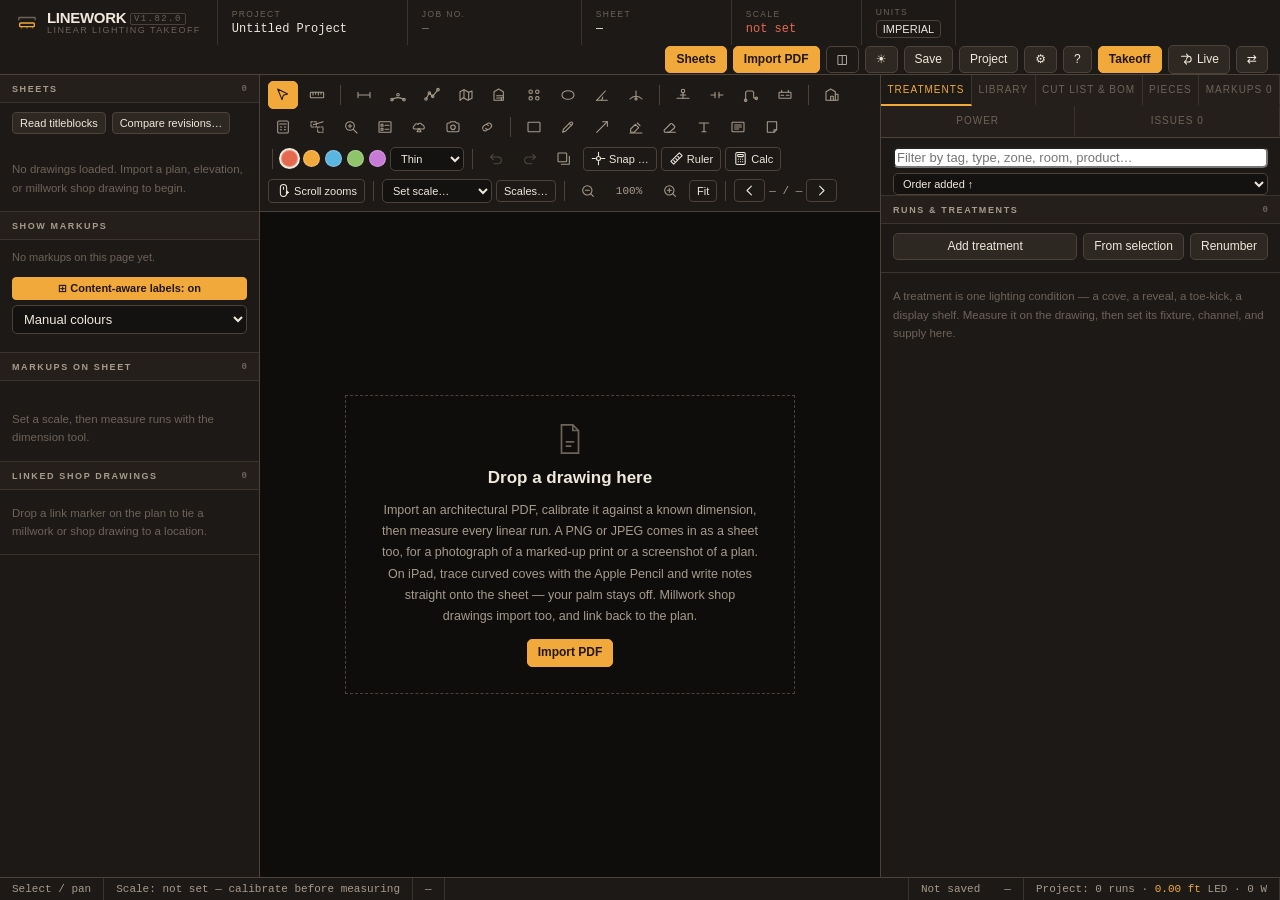
==== commit aa69ff5f: "Batch 2: three documents, three people The bench ticket. One page per zone, in the order the pieces " ====
--- a/index.html
+++ b/index.html
@@ -1133,6 +1133,7 @@
       <div class="tw"><table id="nestTbl"></table></div></div>
     <div class="sec"><h3>Yield</h3><div class="tw"><table id="yieldTbl"></table></div></div>
     <div class="sec"><div class="body" style="display:flex;gap:6px;flex-wrap:wrap">
+      <button class="btn pri" id="btnBench">Bench ticket…</button>
       <button class="btn" id="btnCsvPieces">Export piece list</button>
       <button class="btn" id="btnCsvNest">Export nesting</button>
     </div></div>
@@ -1206,7 +1207,7 @@
    ============================================================ */
 /* Bump APP_VER on every released change. FILE_VER (below) is the project-file
    schema and only moves when the saved shape changes incompatibly. */
-const APP_VER='1.81.0';
+const APP_VER='1.82.0';
 const APP_BUILD='2026-07-30';
 const pdfjsLib = window.pdfjsLib || window['pdfjs-dist/build/pdf'];
 const PDF_OK=!!pdfjsLib;
@@ -13508,6 +13509,17 @@
     +'.sum span{color:#555;font-size:10px;text-transform:uppercase;letter-spacing:.08em}'
     +'.thumb{page-break-inside:avoid;margin-bottom:14px}'
     +'.thumb img{width:100%;border:1px solid #bbb}'
+    /* photographs run three across, small enough to scan and big enough to
+       recognise the condition somebody stood in front of */
+    +'.shots{display:grid;grid-template-columns:repeat(3,1fr);gap:12px}'
+    +'.shot{page-break-inside:avoid;break-inside:avoid}'
+    +'.shot img{width:100%;aspect-ratio:4/3;object-fit:cover;border:1px solid #bbb;display:block}'
+    +'.shot .miss{aspect-ratio:4/3;border:1px dashed #bbb;color:#888;font-size:10px;'
+    +'display:flex;align-items:center;text-align:center;padding:8px}'
+    +'.shot .cap{padding-top:4px}'
+    +'.shot .cap b{display:block;font-size:11px}'
+    +'.shot .cap span{display:block;font-size:10px;color:#666}'
+    +'@media print{.shots{grid-template-columns:repeat(3,1fr)}}'
     +'.flag{color:#b3452f}'
     +'footer{margin-top:26px;border-top:1px solid #ccc;padding-top:7px;color:#666;font-size:10px}'
     +'@media print{body{padding:0}h2{page-break-after:avoid}table{page-break-inside:auto}'
@@ -13662,6 +13674,30 @@
     +warn.slice(0,40).map(w=>'<li>'+rEsc(w)+'</li>').join('')
     +(warn.length>40?'<li>… and '+(warn.length-40)+' more</li>':'')+'</ul>';
   /* sheet thumbnails, marked up */
+  if(opts.photos!==false){
+    const pics=P.ann.filter(a=>a.type==='photo'&&a.photo);
+    if(pics.length){
+      const cards=[];
+      for(const a of pics){
+        let src=null;
+        try{
+          const rec=await pdfLoad(photoKey(a.photo));
+          if(rec&&rec.buf) src=await blobDataUrl(new Blob([rec.buf],{type:rec.mime||'image/jpeg'}));
+        }catch(e){}
+        const near=photoOf(a);
+        const doc=P.docs.find(x=>x.id===a.doc);
+        const where=[near&&near.run?near.run:null,
+          doc?sheetLabel(doc)+(a.page>1?' p'+a.page:''):null].filter(Boolean).join('  \u00b7  ');
+        cards.push('<div class="shot">'
+          +(src?'<img src="'+src+'">':'<div class="miss">Not in this browser \u2014 open the .linework.zip it was saved with</div>')
+          +'<div class="cap"><b>'+rEsc(a.text||a.file||'Site photo')+'</b>'
+          +(where?'<span>'+rEsc(where)+'</span>':'')
+          +(near&&!near.run&&near.ann?'<span>near a run with no treatment on it</span>':'')
+          +'</div></div>');
+      }
+      h+='<h2>Site photos</h2><div class="shots">'+cards.join('')+'</div>';
+    }
+  }
   if(opts.thumbs){
     const shots=[];
     for(const doc of P.docs){
@@ -13681,9 +13717,176 @@
     +rEsc((P.name||'Takeoff')+(P.no?' — '+P.no:''))+'</title><style>'+reportCss()+'</style></head><body>'
     +h+'</body></html>';
 }
+/* the report is one self-contained page, so a picture goes into it rather than
+   being pointed at: a blob URL is dead the moment the tab that made it closes */
+function blobDataUrl(blob){
+  return new Promise(res=>{
+    const r=new FileReader();
+    r.onload=()=>res(String(r.result||''));
+    r.onerror=()=>res(null);
+    r.readAsDataURL(blob);
+  });
+}
+/* ---- what a photograph is a photograph of ----
+   A photo is pinned at a point, which is enough to find it on the sheet and not
+   enough to put it in a report: "photo 4" tells the reader nothing. What it is
+   near does. So the nearest measured run on the same page is found, and if it is
+   close enough to be about that run, the photo carries its tag.
+
+   Close enough is a real question and the answer is stated rather than fudged:
+   within a foot and a half of real distance, which on a quarter-inch plan is
+   about two points on paper. A photo dropped in the middle of a room belongs to
+   the room, not to the cove twenty feet away, and it says so by carrying no tag
+   rather than the wrong one. */
+const PHOTO_NEAR=18;                    /* real inches */
+function photoOf(a){
+  if(!a||a.type!=='photo') return null;
+  const at=annCentre(a); if(!at) return null;
+  const k=annPerPt(a);                  /* real inches per paper point, here */
+  let best=null,bd=Infinity;
+  /* measured in the sheet's own space rather than on screen: which run a photo
+     is of does not depend on where the view happens to be scrolled */
+  P.ann.forEach(x=>{
+    if(x===a||x.doc!==a.doc||x.page!==a.page) return;
+    if(!/^(line|arc|area)$/.test(x.type)) return;
+    const pts=annPts(x); if(!pts||pts.length<2) return;
+    for(let i=1;i<pts.length;i++){
+      const d=distSeg(at,pts[i-1],pts[i]);
+      if(d<bd){ bd=d; best=x; }
+    }
+    if(isClosedType(x)||x.closed){
+      const d=distSeg(at,pts[pts.length-1],pts[0]);
+      if(d<bd){ bd=d; best=x; }
+    }
+  });
+  if(!best||!isFinite(bd)) return null;
+  const real=bd*(k||0);
+  if(!(real<=PHOTO_NEAR)) return {ann:null,run:null,dist:real};
+  const t=best.treat&&P.treat.find(y=>y.id===best.treat);
+  return {ann:best,run:t?tagOf(t):null,dist:real};
+}
+
+/* ---- the ticket that goes to the bench ----
+   The takeoff report is for the office: twenty tables and a cost. What the
+   person cutting needs is one page per zone, in the order the pieces come off
+   the run, big enough to read from arm's length on a bench under a saw, with
+   the mark that goes on the tape and the code that was ordered — and a tick box,
+   because the way you keep your place in forty cuts is by ticking them off.
+
+   Deliberately not the report with a different stylesheet. It is a different
+   document for a different person: no cost, no rollups, nothing to read past
+   what is being cut. Each zone starts a fresh page so a ticket can be torn off
+   and handed over on its own. */
+function benchHtml(opts){
+  opts=opts||{};
+  const all=pieceData();
+  if(!all.length) return null;
+  const pick=opts.zones&&opts.zones.length?new Set(opts.zones):null;
+  const key=r=>r.tag||'(untagged)';
+  const groups=[];
+  all.forEach(r=>{
+    if(pick&&!pick.has(key(r))) return;
+    let g=groups.find(x=>x.k===key(r));
+    if(!g){ g={k:key(r),rows:[],type:r.type,zone:r.zone,detail:r.detail}; groups.push(g); }
+    g.rows.push(r);
+  });
+  if(!groups.length) return null;
+  /* 16'-8" is what somebody sets a stop to; 16.67 ft is what a spreadsheet
+     wants. The app works in the second and the bench reads the first, so the
+     ticket offers both rather than picking for a shop it cannot see. */
+  const cut=r=>opts.ftin?fmtFtIn(r.len):fmtRun(r.len);
+  let h='';
+  groups.forEach((g,gi)=>{
+    const tot=g.rows.reduce((s2,r)=>s2+r.len,0);
+    h+='<section'+(gi?' class="brk"':'')+'>'
+      +'<div class="hd"><div><h1>'+rEsc(g.k)+'</h1>'
+      +'<div class="sub">'+rEsc(P.name||'Untitled Project')+(P.no?'  \u00b7  job '+rEsc(P.no):'')
+      +(g.detail?'  \u00b7  '+rEsc(g.detail):'')+'</div></div>'
+      +'<div class="tot"><span>'+g.rows.length+' piece'+(g.rows.length===1?'':'s')+'</span>'
+      +'<b>'+rEsc(fmtRun(tot))+'</b></div></div>';
+    h+='<table><thead><tr><th class="tick"></th><th>Mark</th><th class="len">Cut</th>'
+      +'<th>Item</th><th>Order code</th><th>Note</th></tr></thead><tbody>';
+    g.rows.forEach(r=>{
+      h+='<tr><td class="tick"><span></span></td>'
+        +'<td class="mark">'+rEsc(r.mark||'')+'</td>'
+        +'<td class="len">'+rEsc(cut(r))+'</td>'
+        +'<td>'+rEsc(r.item||'')+'</td>'
+        +'<td class="code">'+rEsc(r.code||'\u2014')
+        +((r.codeMiss&&r.codeMiss.length)?'<em>'+rEsc(r.codeMiss.join(', '))+' not set</em>':'')+'</td>'
+        +'<td class="note">'+rEsc(r.note||'')+'</td></tr>';
+    });
+    h+='</tbody></table>';
+    /* the off-cut is what the next zone is cut from, so it belongs on the ticket */
+    const chan=g.rows.filter(r=>r.kind==='channel');
+    if(chan.length) h+='<p class="foot">'+chan.length+' channel piece'
+      +(chan.length===1?'':'s')+' on this ticket. Nest off-cuts before cutting the next zone.</p>';
+    h+='<div class="sign"><span>Cut by</span><span>Checked</span><span>Date</span></div>';
+    h+='</section>';
+  });
+  return '<!doctype html><html><head><meta charset="utf-8"><title>'
+    +rEsc('Bench ticket \u2014 '+(P.name||'Takeoff'))+'</title><style>'+benchCss()+'</style></head><body>'
+    +h+'</body></html>';
+}
+function benchCss(){
+  /* sized for arm's length on a bench, not for a screen: a 14pt body, marks at
+     22, and black on white because a shop printer is not a colour one */
+  return '@page{size:letter;margin:14mm}'
+    +'*{box-sizing:border-box}'
+    +'body{font:14pt/1.35 ui-sans-serif,system-ui,Helvetica,Arial,sans-serif;color:#000;background:#fff;margin:0}'
+    +'section{padding:0 0 8mm}'
+    +'.brk{break-before:page;page-break-before:always}'
+    +'.hd{display:flex;align-items:flex-end;gap:10mm;border-bottom:2.5pt solid #000;padding-bottom:3mm;margin-bottom:5mm}'
+    +'h1{font-size:30pt;margin:0;letter-spacing:.5pt}'
+    +'.sub{font-size:11pt;margin-top:1mm}'
+    +'.tot{margin-left:auto;text-align:right;white-space:nowrap}'
+    +'.tot span{display:block;font-size:10pt}'
+    +'.tot b{font-size:20pt}'
+    +'table{width:100%;border-collapse:collapse}'
+    +'th{text-align:left;font-size:10pt;font-weight:600;text-transform:uppercase;letter-spacing:.6pt;'
+    +'border-bottom:1pt solid #000;padding:0 3mm 1.5mm 0}'
+    +'td{padding:2.6mm 3mm 2.6mm 0;border-bottom:.6pt solid #bbb;vertical-align:top}'
+    +'tr{break-inside:avoid;page-break-inside:avoid}'
+    +'.tick{width:9mm}'
+    +'.tick span{display:block;width:6.5mm;height:6.5mm;border:1.4pt solid #000;border-radius:1mm}'
+    +'.mark{font-weight:700;font-size:18pt;white-space:nowrap}'
+    +'.len{font-size:18pt;font-variant-numeric:tabular-nums;white-space:nowrap;text-align:right;'
+    +'padding-right:6mm}'
+    +'th.len{text-align:right;padding-right:6mm}'
+    +'.code{font-family:ui-monospace,Menlo,Consolas,monospace;font-size:11pt;word-break:break-all}'
+    +'.code em{display:block;font-style:normal;font-size:9pt;color:#666}'
+    +'.note{font-size:10.5pt;color:#444}'
+    +'.foot{font-size:10.5pt;margin:4mm 0 0}'
+    +'.sign{display:flex;gap:12mm;margin-top:9mm}'
+    +'.sign span{flex:1;border-top:.8pt solid #000;padding-top:1.5mm;font-size:9.5pt}';
+}
+async function openBench(){
+  const all=pieceData();
+  if(!all.length){ toast('Nothing to cut yet — a run needs a product on it first'); return; }
+  const tags=[...new Set(all.map(r=>r.tag||'(untagged)'))];
+  const r=await dlg({title:'Bench ticket',fields:[
+    {k:'which',type:'select',label:'Zones',opts:[{v:'',t:'All '+tags.length+' of them'}]
+      .concat(tags.map(t=>({v:t,t:t+' only'}))),val:''},
+    {k:'ftin',type:'check',cap:'Cut lengths as feet and inches (16\'-8") rather than decimal feet',val:true},
+    {k:'how',type:'select',label:'Then',opts:[{v:'open',t:'Open it for printing'},
+      {v:'save',t:'Save it as an HTML file'}],val:'open'}
+  ],ok:'Build',
+    note:'One page per zone, in the order the pieces come off the run, with the mark that goes on the tape and a box to tick. No cost and no rollups \u2014 it is for the bench, not the office.'});
+  if(!r) return;
+  const html=benchHtml({zones:r.which?[r.which]:null,ftin:!!r.ftin});
+  if(!html){ toast('Nothing to cut in that zone'); return; }
+  if(r.how==='save'){ download(slug(P.name)+'-bench.html',html,'text/html'); toast('Saved the ticket'); return; }
+  const w=window.open('','_blank');
+  if(!w){ download(slug(P.name)+'-bench.html',html,'text/html');
+    toast('Pop-up blocked — the ticket was downloaded instead'); return; }
+  w.document.open(); w.document.write(html); w.document.close();
+  setTimeout(()=>{ try{ w.focus(); w.print(); }catch(e){} },350);
+  toast('Bench ticket built');
+}
 async function openReport(){
+  const nPics=P.ann.filter(a=>a.type==='photo'&&a.photo).length;
   const r=await dlg({title:'Takeoff report',fields:[
     {k:'labels',type:'check',cap:'Include piece labels for the shop',val:true},
+    {k:'photos',type:'check',cap:nPics?('Include the '+nPics+' site photo'+(nPics===1?'':'s')+', with what each is near'):'Include site photos',val:nPics>0},
     {k:'thumbs',type:'check',cap:'Include a marked-up thumbnail of each sheet',val:false},
     {k:'how',type:'select',label:'Then',opts:[{v:'open',t:'Open it for printing'},
       {v:'save',t:'Save it as an HTML file'}],val:'open'}
@@ -13691,7 +13894,7 @@
   if(!r) return;
   toast('Building the report…');
   try{
-    const html=await reportHtml({labels:r.labels,thumbs:r.thumbs});
+    const html=await reportHtml({labels:r.labels,thumbs:r.thumbs,photos:r.photos});
     if(r.how==='save'){ download(slug(P.name)+'-takeoff.html',html,'text/html'); toast('Saved the report'); return; }
     const w=window.open('','_blank');
     if(!w){ download(slug(P.name)+'-takeoff.html',html,'text/html');
@@ -14838,6 +15041,7 @@
 $('#btnPdf').onclick=exportSheetPdf;
 $('#btnFlat').onclick=flattenMarkups;
 $('#btnUnflat').onclick=unflattenMarkups;
+$('#btnBench').onclick=()=>openBench();
 $('#btnCsvPieces').onclick=()=>{
   const rows=[['Mark','Piece','Of','Tag','Type','Zone','Detail','Run','Kind','Item','Order code',
     'Cut length (ft)','Cut length (in)','Note','Locked']];
@@ -15595,6 +15799,8 @@
   add('File','Open the printable report',openReport);
   add('View','Settings…',openSettings,'⌘,');
   add('View','Tools — every tool by name…',openToolSheet);
+  add('Export','Bench ticket — one page per zone for the shop…',()=>openBench());
+  add('Takeoff','Renumber zones…',()=>renumber());
   add('View','Tools — what shows, and palettes…',()=>{ setTab='tools'; openSettings(); });
   add('View',P.level==='simple'?'Show everything':'Simple — the smallest useful app',
     ()=>{ setLevel(P.level==='simple'?'full':'simple');
@@ -15790,6 +15996,14 @@
       ['The code has to point somewhere they can both reach','A QR code carries the address this copy of LineWork is open at. If that is localhost, or a file on the machine, the other device will scan it and find nothing \u2014 the panel says so when that is the case. Anywhere both devices can reach works, and pasting the code across by hand does not care either way.'],
       ['If it will not connect','They have to be able to see each other on the network. A guest or \u201cclient isolation\u201d Wi-Fi is the usual reason two devices in the same room cannot. Settings \u203a Files has a switch for a public STUN server, which is what is needed to reach a device somewhere else \u2014 it is the one part of this that talks to anybody else, it sees that a connection is being made and nothing about the job, and it is off unless you turn it on.'],
       ['Stopping','Disconnect on either device, or just close it. Everything either of you did is already in both copies and saves normally on both.'],
+    ]}]},
+  {id:'issuing',t:'What leaves the app',blocks:[
+    {p:'Three documents for three different people, and they are not the same document with different stylesheets.'},
+    {rows:[
+      ['The bench ticket','Pieces \u203a Bench ticket. One page per zone, in the order the pieces come off the run: the mark that goes on the tape, the cut length, the item, the order code, and a box to tick \u2014 because the way anybody keeps their place in forty cuts is by ticking them off. Set in fourteen point with the mark and the length at eighteen, so it reads from arm\u2019s length on a bench, and in black on white because a shop printer is not a colour one. Each zone starts a fresh page so a ticket can be torn off and handed over on its own, and each has somewhere to sign it off.'],
+      ['Feet and inches, or decimal feet','16\u2032-8\u2033 is what somebody sets a stop to; 16.67 ft is what a spreadsheet wants. The ticket offers both rather than choosing for a shop it cannot see.'],
+      ['No cost on it','Nothing about money, no rollups, nothing to read past what is being cut. The takeoff report is the document for the office.'],
+      ['Site photos in the report','A photo pinned on the plan goes into the report with what it is a photograph of \u2014 the tag of the nearest run, and the sheet it was taken on. Near means within a foot and a half of real distance: a photo dropped in the middle of a room belongs to the room, not to the cove twenty feet away, so it carries no tag rather than the wrong one. The pictures are put into the page itself, so the report is still one file that prints from a site laptop, and a picture that is not in this browser says so rather than printing a broken frame.'],
     ]}]},
   {id:'offthedrawing',t:'Taking it off the drawing',blocks:[
     {p:'The drawing already knows where its walls are. Two things read them rather than asking you to.'},
@@ -17449,6 +17663,7 @@
   openToolSheet,closeToolSheet,railFit,toolName,btnWord,
   feats:FEATS,featOn,featUsed,featAdded,featAdd,featOf,featToolOn,setLevel,applyLevel,
   roomAt,roomFill,roomEdge,placeRoom,edgeAt,snapAt,snapped,snapSegs:()=>SNAP.segN,
+  benchHtml,benchCss,openBench,photoOf,photoNear:PHOTO_NEAR,
   LIVE,liveHost,liveJoin,liveAccept,liveTeardown,livePush,liveSnap,liveDiff,liveApply,
   liveName,openLive,closeLive,squash,unsquash,lvCode,qrEncode,qrSvg,qrFor,localWarn,
   qrMatrix,qrPlaceFormat,qrCap,QR_MASK,
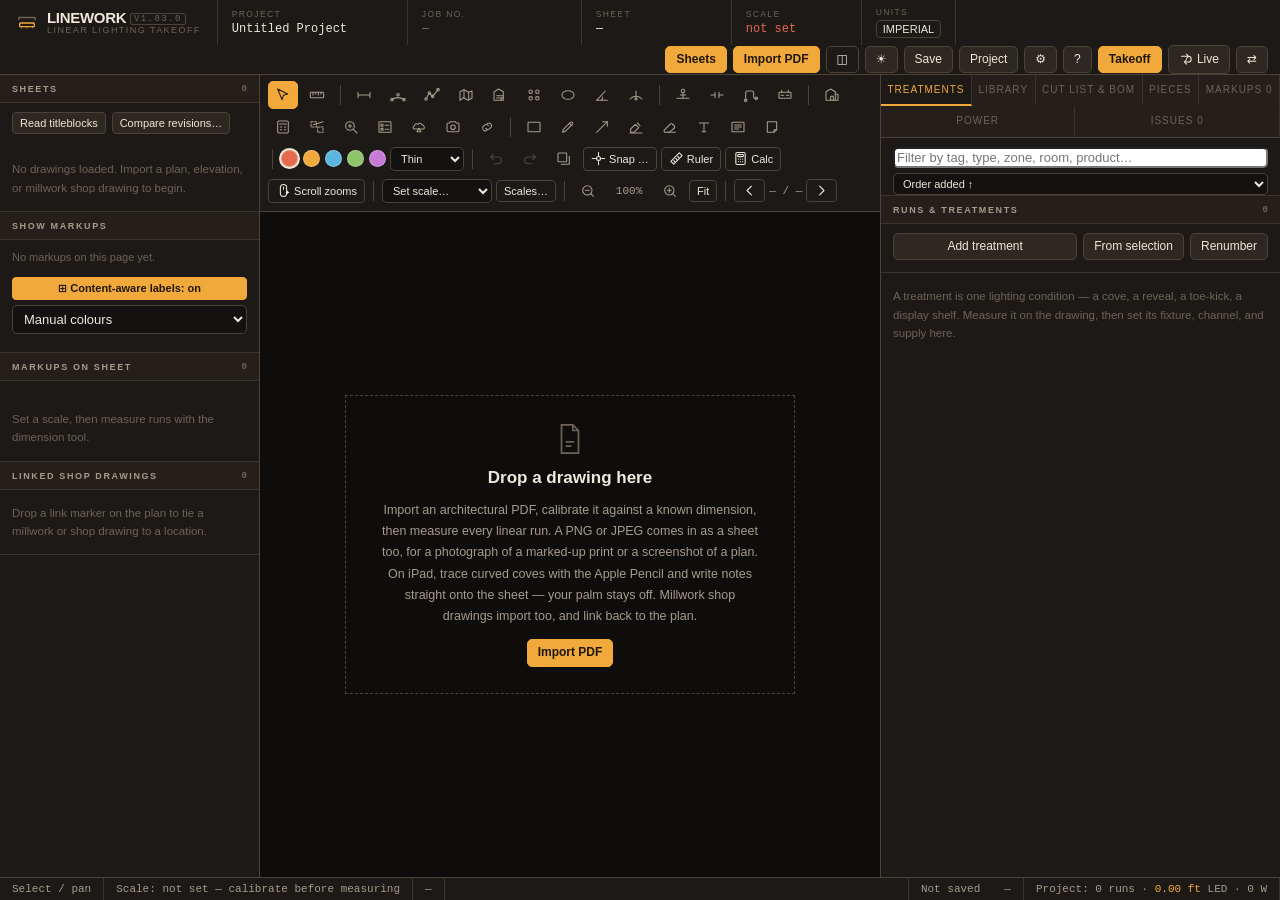
==== commit 895b97d4: "Batch 3: which way the revision went Comparing two renders of a sheet and clustering the changed blo" ====
--- a/index.html
+++ b/index.html
@@ -1207,7 +1207,7 @@
    ============================================================ */
 /* Bump APP_VER on every released change. FILE_VER (below) is the project-file
    schema and only moves when the saved shape changes incompatibly. */
-const APP_VER='1.82.0';
+const APP_VER='1.83.0';
 const APP_BUILD='2026-07-30';
 const pdfjsLib = window.pdfjsLib || window['pdfjs-dist/build/pdf'];
 const PDF_OK=!!pdfjsLib;
@@ -14653,14 +14653,18 @@
     capped:found.length>=(opts.cap||1500)};
 }
 /* changed blocks -> merged rectangles, in the *second* page's PDF points */
-function clusterBlocks(mark,bw,bh,scale){
+function clusterBlocks(mark,bw,bh,scale,kind){
   const seen=new Uint8Array(bw*bh), out=[];
   for(let i=0;i<bw*bh;i++){
     if(!mark[i]||seen[i]) continue;
     const q=[i]; seen[i]=1;
     let x0=i%bw,x1=x0,y0=(i/bw)|0,y1=y0,n=0;
+    /* every block in a cluster votes on what happened there, so a detail that
+       is mostly new reads as added even where a few of its blocks also lost ink */
+    let added=0, gone=0;
     while(q.length){
       const c=q.pop(), cx=c%bw, cy=(c/bw)|0; n++;
+      if(kind){ if(kind[c]===1) added++; else if(kind[c]===2) gone++; }
       if(cx<x0)x0=cx; if(cx>x1)x1=cx; if(cy<y0)y0=cy; if(cy>y1)y1=cy;
       /* a 2-block reach bridges the gaps inside one revised detail */
       for(let dy=-2;dy<=2;dy++) for(let dx=-2;dx<=2;dx++){
@@ -14671,7 +14675,16 @@
       }
     }
     if(n<3) continue;                          /* specks are noise, not revisions */
-    out.push({n,
+    /* Added, removed, or reworked. A block that only gained ink is new work; one
+       that only lost it is something taken off; a cluster with a decent share of
+       both is a detail that was redrawn, and calling that "added" would send
+       somebody looking for something that is not there. */
+    let what='changed';
+    if(kind){
+      const strong=Math.max(added,gone), weak=Math.min(added,gone);
+      if(strong&&weak/strong<0.25) what=(added>gone)?'added':'removed';
+    }
+    out.push({n,what,added,gone,
       x:(x0*CMP_BLOCK)/scale, y:(y0*CMP_BLOCK)/scale,
       w:((x1-x0+1)*CMP_BLOCK)/scale, h:((y1-y0+1)*CMP_BLOCK)/scale});
   }
@@ -14685,23 +14698,35 @@
       +' vs '+B.ptW.toFixed(0)+'×'+B.ptH.toFixed(0)+') — compare like for like');
   const w=Math.min(A.w,B.w), h=Math.min(A.h,B.h);
   const bw=Math.ceil(w/CMP_BLOCK), bh=Math.ceil(h/CMP_BLOCK);
-  const mark=new Uint8Array(bw*bh);
+  const mark=new Uint8Array(bw*bh), kind=new Uint8Array(bw*bh);
   let changed=0;
   for(let by=0;by<bh;by++) for(let bx=0;bx<bw;bx++){
-    let hits=0, cells=0;
+    let hits=0, cells=0, gained=0, lost=0;
     const x1=Math.min(w,(bx+1)*CMP_BLOCK), y1=Math.min(h,(by+1)*CMP_BLOCK);
     for(let y=by*CMP_BLOCK;y<y1;y++){
       const ra=y*A.w, rb=y*B.w;
       for(let x=bx*CMP_BLOCK;x<x1;x++){
         cells++;
-        if(Math.abs(A.g[ra+x]-B.g[rb+x])>CMP_TOL) hits++;
+        const d=A.g[ra+x]-B.g[rb+x];
+        if(Math.abs(d)>CMP_TOL){
+          hits++;
+          /* a page is dark ink on light paper, so the new sheet being darker
+             here means ink arrived, and lighter means ink went away */
+          if(d>0) gained++; else lost++;
+        }
       }
     }
     /* a couple of stray pixels is antialiasing; 4% of a block is a real change */
-    if(cells&&hits/cells>0.04){ mark[by*bw+bx]=1; changed++; }
-  }
-  const rects=clusterBlocks(mark,bw,bh,scale);
-  return {rects,blocks:changed,total:bw*bh,
+    if(cells&&hits/cells>0.04){
+      mark[by*bw+bx]=1; changed++;
+      const strong=Math.max(gained,lost), weak=Math.min(gained,lost);
+      kind[by*bw+bx]=(strong&&weak/strong<0.25)?(gained>lost?1:2):3;
+    }
+  }
+  const rects=clusterBlocks(mark,bw,bh,scale,kind);
+  const tally={added:0,removed:0,changed:0};
+  rects.forEach(r=>{ tally[r.what]=(tally[r.what]||0)+1; });
+  return {rects,tally,blocks:changed,total:bw*bh,
     pct:bw*bh?changed/(bw*bh):0,ptW:B.ptW,ptH:B.ptH,scale};
 }
 /* ---- revision impact ----
@@ -14756,6 +14781,10 @@
 }
 /* rectangles are in viewport-style coordinates (y down); markups live in PDF
    user space (y up), so flip as we build the clouds */
+/* what each kind of change is called, and what colour it is clouded in: green
+   for work that arrived, red for work that went, amber for a detail redrawn */
+const REV_KIND={added:{t:'added',c:'#8FC46A'},removed:{t:'removed',c:'#E4694F'},
+  changed:{t:'changed',c:'#F2A93B'}};
 function cloudRects(rects,docId,pg,rev,note,ptH){
   snap();
   const made=[];
@@ -14763,8 +14792,10 @@
     const y0=ptH-r.y, y1=ptH-(r.y+r.h);
     const pad=4;
     const pts=[[r.x-pad,y0+pad],[r.x+r.w+pad,y0+pad],[r.x+r.w+pad,y1-pad],[r.x-pad,y1-pad]];
-    made.push({id:uid('a_'),type:'cloud',doc:docId,page:pg,pts,color:'#E4694F',w:V.width,
-      rev:String(rev||'1'),text:note||('changed area '+(i+1))});
+    const k=REV_KIND[r.what]||REV_KIND.changed;
+    made.push({id:uid('a_'),type:'cloud',doc:docId,page:pg,pts,color:k.c,w:V.width,
+      rev:String(rev||'1'),
+      text:note?(note+' \u2014 '+k.t):(k.t+' \u2014 area '+(r.n0!=null?r.n0:i+1))});
   });
   made.forEach(a=>P.ann.push(a));
   invalidateAnns();
@@ -14786,7 +14817,10 @@
   const here=P.docs.find(d=>d.id===V.docId);
   const r=await dlg({title:'Compare revisions',fields:[
     {k:'old',type:'select',label:'Compare against',opts,val:opts[0].v},
-    {k:'cloud',type:'check',cap:'Cloud what changed',val:true},
+    {k:'cloud',type:'select',label:'What to cloud',opts:[
+      {v:'ask',t:'Show me each change and let me pick'},
+      {v:'all',t:'Cloud every change'},
+      {v:'none',t:'Do not cloud anything'}],val:'ask'},
     {k:'rev',label:'Revision number for the clouds',val:nextRev()}
   ],ok:'Compare',note:'The sheet on screen ('+sheetLabel(here)+' p'+V.page+') is treated as the new revision. '
     +'Both pages are rendered and diffed — same page size, please.'});
@@ -14798,12 +14832,48 @@
     V.cmpPtH=res.ptH;
     V.cmp={rects:res.rects,doc:V.docId,page:V.page};
     if(!res.rects.length){ toast('No differences found between those two pages'); return; }
-    let n=0;
-    if(r.cloud) n=cloudRects(res.rects,V.docId,V.page,r.rev,'rev '+r.rev,res.ptH);
+    /* numbered here, once, so an area is called the same thing in the list, on
+       its cloud and in the impact report even after some are turned down */
+    res.rects.forEach((x,i)=>{ x.n0=i+1; });
+    const say=t=>['added','removed','changed'].filter(k=>t[k])
+      .map(k=>t[k]+' '+k).join(', ');
     toast(res.rects.length+' changed area'+(res.rects.length===1?'':'s')+' found ('
-      +(res.pct*100).toFixed(1)+'% of the sheet)'+(n?' — '+n+' clouded':''));
-    await showImpact(res.rects,V.docId,V.page,res.ptH,r.rev);
+      +say(res.tally)+', '+(res.pct*100).toFixed(1)+'% of the sheet)');
+    let take=res.rects;
+    if(r.cloud==='ask') take=await pickChanges(res,V.docId,V.page,res.ptH);
+    else if(r.cloud==='none') take=[];
+    if(take===null) return;                     /* the review was cancelled */
+    const n=take.length?cloudRects(take,V.docId,V.page,r.rev,'',res.ptH):0;
+    if(n) toast(n+' area'+(n===1?'':'s')+' clouded as rev '+r.rev);
+    await showImpact(take.length?take:res.rects,V.docId,V.page,res.ptH,r.rev);
   }catch(e){ toast(e&&e.message||'Could not compare those pages'); }
+}
+/* ---- accepting the changes one at a time ----
+   Clouding everything a diff found is right when the diff is right and wrong
+   the rest of the time: a rescanned sheet, a moved titleblock or a different
+   plot date will each produce areas nobody wants clouded, and once they are on
+   the drawing they have to be deleted one by one. So they are offered first,
+   each with what happened, how big it is, and which runs it touches — the last
+   being the thing that actually decides whether an area matters. Everything is
+   ticked to begin with, because on a clean compare the answer is usually yes. */
+async function pickChanges(res,docId,page,ptH){
+  const im=revImpact(res.rects,docId,page,ptH);
+  const runsIn={};
+  im.hit.forEach(h=>h.areas.forEach(i=>{ (runsIn[i]=runsIn[i]||[]).push(h.tag); }));
+  const fields=res.rects.map((r,i)=>{
+    const k=REV_KIND[r.what]||REV_KIND.changed;
+    const size=Math.round(r.w)+'\u00d7'+Math.round(r.h)+'pt';
+    const runs=runsIn[i+1];
+    return {k:'a'+i,type:'check',
+      cap:'Area '+r.n0+' \u2014 '+k.t+', '+size
+        +(runs?'  \u00b7  on '+runs.join(', '):'  \u00b7  no runs in it'),
+      val:true};
+  });
+  const r=await dlg({title:'What changed',fields,ok:'Cloud the ticked ones',cancel:'Cancel',
+    note:'Untick anything that is not a revision \u2014 a rescan, a moved titleblock, a new plot date. '
+      +'An area with a run in it is the kind worth keeping.'});
+  if(!r) return null;
+  return res.rects.filter((x,i)=>r['a'+i]);
 }
 /* what moved is only half the answer; which runs are in it is the other half */
 async function showImpact(rects,docId,page,ptH,rev){
@@ -15996,6 +16066,14 @@
       ['The code has to point somewhere they can both reach','A QR code carries the address this copy of LineWork is open at. If that is localhost, or a file on the machine, the other device will scan it and find nothing \u2014 the panel says so when that is the case. Anywhere both devices can reach works, and pasting the code across by hand does not care either way.'],
       ['If it will not connect','They have to be able to see each other on the network. A guest or \u201cclient isolation\u201d Wi-Fi is the usual reason two devices in the same room cannot. Settings \u203a Files has a switch for a public STUN server, which is what is needed to reach a device somewhere else \u2014 it is the one part of this that talks to anybody else, it sees that a connection is being made and nothing about the job, and it is off unless you turn it on.'],
       ['Stopping','Disconnect on either device, or just close it. Everything either of you did is already in both copies and saves normally on both.'],
+    ]}]},
+  {id:'revisions',t:'What changed between two revisions',blocks:[
+    {p:'Open the new revision, press Compare revisions on the Sheets rail, and pick the old one. Both pages are rendered and diffed.'},
+    {rows:[
+      ['Which way the change went','Not just that something moved \u2014 whether it arrived, went away, or was redrawn. A page is dark ink on light paper, so a patch that got darker gained ink and one that got lighter lost it. Added is clouded green, removed red, redrawn amber, and each cloud says which it is. A detail that moved gains and loses ink in about equal measure, and reads as redrawn rather than as either half of itself: calling a moved detail \u201cadded\u201d sends somebody looking for something that is not there, and calling it \u201cremoved\u201d tells them to stop looking for something that is.'],
+      ['Nothing is clouded until you say so','Every change is offered first, with what happened, how big it is, and which runs are inside it \u2014 that last being the thing that actually decides whether an area matters. Untick a rescanned titleblock or a new plot date and it never reaches the drawing. Everything starts ticked, because on a clean compare the answer is usually yes, and cancelling the review leaves the sheet alone. Cloud every change, or none, are both still there if you would rather not review.'],
+      ['Which runs it hits','A run is tested segment against rectangle, not bounding box against bounding box, so an L-shaped cove crossing a room is not reported as affected by a change in a corner it never enters. The runs in a changed area can be flagged for re-measure in one press, and an approved run under a change can have its approval withdrawn \u2014 an approved run under a changed area is the expensive kind of stale.'],
+      ['What it will not do','Two pages of different sizes are refused rather than stretched to fit.'],
     ]}]},
   {id:'issuing',t:'What leaves the app',blocks:[
     {p:'Three documents for three different people, and they are not the same document with different stylesheets.'},
@@ -17664,6 +17742,7 @@
   feats:FEATS,featOn,featUsed,featAdded,featAdd,featOf,featToolOn,setLevel,applyLevel,
   roomAt,roomFill,roomEdge,placeRoom,edgeAt,snapAt,snapped,snapSegs:()=>SNAP.segN,
   benchHtml,benchCss,openBench,photoOf,photoNear:PHOTO_NEAR,
+  compareSheets,clusterBlocks,cloudRects,revImpact,pickChanges,revKinds:REV_KIND,
   LIVE,liveHost,liveJoin,liveAccept,liveTeardown,livePush,liveSnap,liveDiff,liveApply,
   liveName,openLive,closeLive,squash,unsquash,lvCode,qrEncode,qrSvg,qrFor,localWarn,
   qrMatrix,qrPlaceFormat,qrCap,QR_MASK,
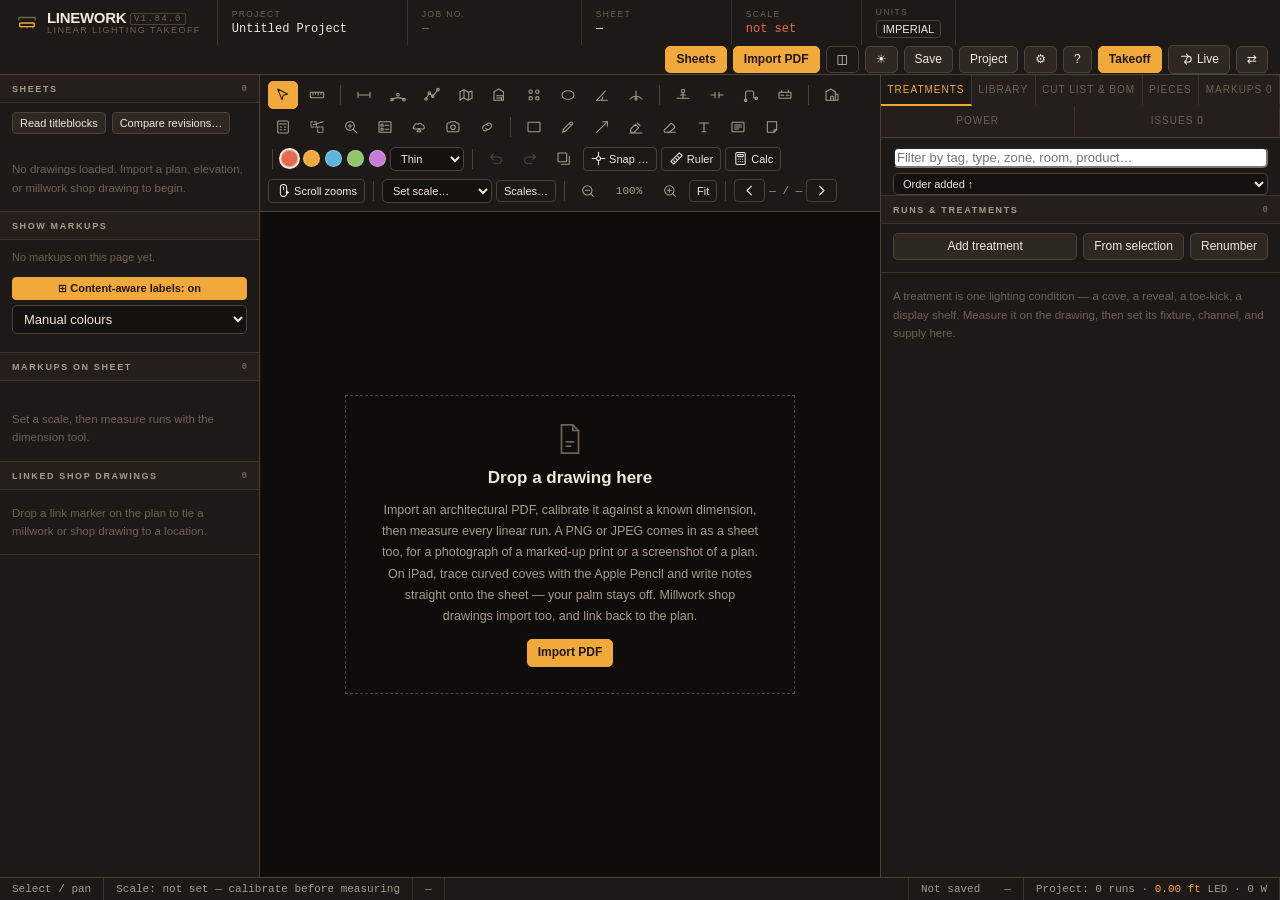
==== commit ee5d5853: "Batch 4: undo takes back your own Undo restores a snapshot of the whole job. That is right working a" ====
--- a/index.html
+++ b/index.html
@@ -1207,7 +1207,7 @@
    ============================================================ */
 /* Bump APP_VER on every released change. FILE_VER (below) is the project-file
    schema and only moves when the saved shape changes incompatibly. */
-const APP_VER='1.83.0';
+const APP_VER='1.84.0';
 const APP_BUILD='2026-07-30';
 const pdfjsLib = window.pdfjsLib || window['pdfjs-dist/build/pdf'];
 const PDF_OK=!!pdfjsLib;
@@ -4671,7 +4671,7 @@
    label is the caller's; an unlabelled step is honest about being unnamed. */
 let stepAt=0;
 function snap(label){
-  HIST.push({j:snapshot(),l:String(label||'Edit'),t:Date.now(),n:++stepAt});
+  HIST.push({j:snapshot(),l:String(label||'Edit'),t:Date.now(),n:++stepAt,rv:LIVE.tick||0});
   if(HIST.length>60) HIST.shift();
   FUT.length=0; syncUndo(); saveHist();
 }
@@ -4698,7 +4698,45 @@
   }catch(e){}
 }
 function clearHist(){ HIST.length=0; FUT.length=0; syncUndo(); try{localStorage.removeItem(HKEY)}catch(e){} }
+/* ---- undoing your own change and not somebody else's ----
+   Undo restores a snapshot of the whole job. That is right when you are working
+   alone and wrong the moment you are not: the snapshot was taken before your
+   colleague drew their last three runs, so putting it back takes those off their
+   screen as well as yours. They did not ask for that and would have no way of
+   knowing what happened.
+
+   So a snapshot records how much of the other device's work it had already seen,
+   and restoring one reinstates everything that has arrived since. Your change is
+   undone; theirs is left where it is. Records the other end deleted after the
+   snapshot stay deleted, for the same reason in the other direction. */
+function liveKeep(step){
+  if(LIVE.state!=='live'||!LIVE.theirs.size) return null;
+  const rv=+asStep(step).rv||0;
+  const keep={ann:[],treat:[],drop:new Set()};
+  LIVE.theirs.forEach((tick,id)=>{
+    if(tick<=rv) return;                       /* the snapshot already had it */
+    const a=P.ann.find(x=>x&&x.id===id), t=a?null:P.treat.find(x=>x&&x.id===id);
+    if(a) keep.ann.push(clone(a));
+    else if(t) keep.treat.push(clone(t));
+    else keep.drop.add(id);                    /* they deleted it after the snapshot */
+  });
+  return (keep.ann.length||keep.treat.length||keep.drop.size)?keep:null;
+}
+function liveReinstate(k){
+  if(!k) return 0;
+  const put=(arr,list)=>list.forEach(r=>{
+    const i=arr.findIndex(x=>x&&x.id===r.id);
+    if(i>=0) arr[i]=r; else arr.push(r);
+  });
+  put(P.ann,k.ann); put(P.treat,k.treat);
+  if(k.drop.size){
+    P.ann=P.ann.filter(x=>x&&!k.drop.has(x.id));
+    P.treat=P.treat.filter(x=>x&&!k.drop.has(x.id));
+  }
+  return k.ann.length+k.treat.length+k.drop.size;
+}
 function restore(step){
+  const keep=liveKeep(step);
   const d=JSON.parse(asStep(step).j);
   P.ann=d.ann; P.treat=d.treat; P.cal=d.cal; P.seq=d.seq;
   if(d.fix) P.fix=d.fix; if(d.ch) P.ch=d.ch; if(d.psu) P.psu=d.psu;
@@ -4706,6 +4744,9 @@
   P.specs=Array.isArray(d.specs)?d.specs:[];
   P.alts=Array.isArray(d.alts)?d.alts:[];
   if(d.base) P.base=d.base; else delete P.base;
+  const back=liveReinstate(keep);
+  if(back) toast(back+' change'+(back===1?'':'s')+' from '+(LIVE.peer||'the other device')
+    +' left alone \u2014 undo only takes back your own');
   invalidateAnns();
   V.sel=null; showInspector(null); drawOverlay(); renderAnnList(); renderLinks();
   renderSheets(); renderLib(); renderTreatments(); renderBom(); syncScaleUI(); stats(); markDirty();
@@ -4713,7 +4754,7 @@
 function undo(quiet){
   if(!HIST.length){ if(!quiet) toast('Nothing to undo'); return false; }
   const step=HIST.pop();
-  FUT.push({j:snapshot(),l:step.l,t:Date.now(),n:step.n});
+  FUT.push({j:snapshot(),l:step.l,t:Date.now(),n:step.n,rv:LIVE.tick||0});
   restore(step); syncUndo(); saveHist();
   if(!quiet) toast('Undone: '+step.l);
   return true;
@@ -4721,7 +4762,7 @@
 function redo(quiet){
   if(!FUT.length){ if(!quiet) toast('Nothing to redo'); return false; }
   const step=FUT.pop();
-  HIST.push({j:snapshot(),l:step.l,t:Date.now(),n:step.n});
+  HIST.push({j:snapshot(),l:step.l,t:Date.now(),n:step.n,rv:LIVE.tick||0});
   restore(step); syncUndo(); saveHist();
   if(!quiet) toast('Redone: '+step.l);
   return true;
@@ -16065,6 +16106,7 @@
       ['Who wins','Records are matched by their id and the later write wins. One person drawing while the other watches, which is what this is for, is exact. Two people editing the same run at the same moment is not: the second write replaces the first.'],
       ['The code has to point somewhere they can both reach','A QR code carries the address this copy of LineWork is open at. If that is localhost, or a file on the machine, the other device will scan it and find nothing \u2014 the panel says so when that is the case. Anywhere both devices can reach works, and pasting the code across by hand does not care either way.'],
       ['If it will not connect','They have to be able to see each other on the network. A guest or \u201cclient isolation\u201d Wi-Fi is the usual reason two devices in the same room cannot. Settings \u203a Files has a switch for a public STUN server, which is what is needed to reach a device somewhere else \u2014 it is the one part of this that talks to anybody else, it sees that a connection is being made and nothing about the job, and it is off unless you turn it on.'],
+      ['Undo takes back your own','Undo restores the job as it was, which is right on your own and wrong the moment somebody else is drawing into the same one \u2014 the state it restores predates their last three runs, and putting it back would take those off their screen as well as yours. So every step remembers how much of the other device it had seen, and undoing one leaves everything that arrived after it alone. Your change goes back; theirs stays. A run they deleted after your step stays deleted for the same reason in the other direction, rather than reappearing on both screens. It says how many of their changes it left alone, so nothing is quietly different from what you expected.'],
       ['Stopping','Disconnect on either device, or just close it. Everything either of you did is already in both copies and saves normally on both.'],
     ]}]},
   {id:'revisions',t:'What changed between two revisions',blocks:[
@@ -16983,7 +17025,15 @@
   sent:0,got:0,since:0,code:'',want:'',
   /* the rendezvous half: which room, what to show while waiting, the pair we
      already know about, and a flag to stop a poll that is still running */
-  via:'',room:'',showCode:'',pair:null,stop:false,busyWhat:'',announce:'',bothHave:false};
+  via:'',room:'',showCode:'',pair:null,stop:false,busyWhat:'',announce:'',bothHave:false,
+  /* which records came from the other end and when, so an undo here can put
+     back what arrived from there rather than reverting it along with your own */
+  tick:0,theirs:new Map()};
+const LIVE_THEIRS=4000;       /* records remembered; a long session is bounded */
+function liveMine(ids){
+  /* something you have just edited yourself is yours again, whoever drew it */
+  if(LIVE.theirs.size) (ids||[]).forEach(id=>LIVE.theirs.delete(id));
+}
 
 /* how the other end will refer to this one */
 function liveName(){
@@ -17040,6 +17090,7 @@
   if(LIVE.pc){ try{ LIVE.pc.close(); }catch(e){} }
   LIVE.pc=null; LIVE.ch=null; LIVE.rx=null; LIVE.snap=null; LIVE.sentBundle=false;
   LIVE.gaveJob=false; LIVE.heard=false; LIVE.acked=false;
+  LIVE.theirs.clear(); LIVE.tick=0;
   clearTimeout(LIVE.pushT); LIVE.pushT=null;
   clearTimeout(LIVE.hailT); LIVE.hailT=null;
 }
@@ -17282,6 +17333,14 @@
       });
       return arr.filter(Boolean);
     };
+    /* stamp everything this delta touched as theirs, at this tick */
+    LIVE.tick++;
+    const mark=side=>{
+      (side.up||[]).forEach(r=>{ if(r&&r.id) LIVE.theirs.set(r.id,LIVE.tick); });
+      (side.del||[]).forEach(id=>LIVE.theirs.set(id,LIVE.tick));
+    };
+    mark(d.ann||{}); mark(d.treat||{});
+    while(LIVE.theirs.size>LIVE_THEIRS) LIVE.theirs.delete(LIVE.theirs.keys().next().value);
     P.ann=merge(P.ann,d.ann||{});
     P.treat=merge(P.treat,d.treat||{});
     LIVE.snap=liveSnap();
@@ -17744,6 +17803,7 @@
   benchHtml,benchCss,openBench,photoOf,photoNear:PHOTO_NEAR,
   compareSheets,clusterBlocks,cloudRects,revImpact,pickChanges,revKinds:REV_KIND,
   LIVE,liveHost,liveJoin,liveAccept,liveTeardown,livePush,liveSnap,liveDiff,liveApply,
+  liveKeep,liveReinstate,liveMine,
   liveName,openLive,closeLive,squash,unsquash,lvCode,qrEncode,qrSvg,qrFor,localWarn,
   qrMatrix,qrPlaceFormat,qrCap,QR_MASK,
   rvOn,rvUrl,rvCode,rvClean,rvOpen,rvJoinCode,rvReconnect,rvPair,rvSides,
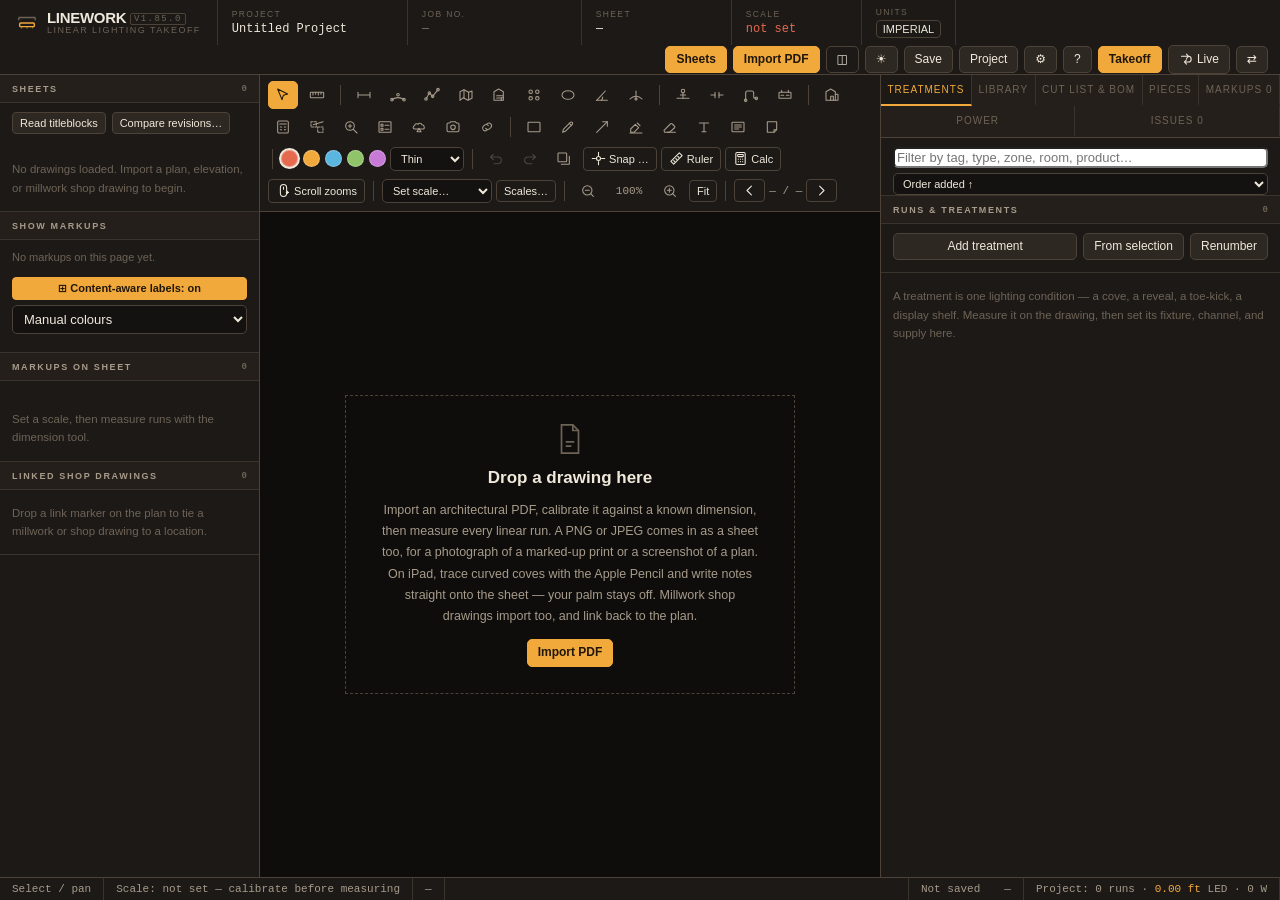
==== commit ff419688: "Batch 5: a third device A third device is not a third kind of connection: it is another of the one t" ====
--- a/index.html
+++ b/index.html
@@ -1207,7 +1207,7 @@
    ============================================================ */
 /* Bump APP_VER on every released change. FILE_VER (below) is the project-file
    schema and only moves when the saved shape changes incompatibly. */
-const APP_VER='1.84.0';
+const APP_VER='1.85.0';
 const APP_BUILD='2026-07-30';
 const pdfjsLib = window.pdfjsLib || window['pdfjs-dist/build/pdf'];
 const PDF_OK=!!pdfjsLib;
@@ -16106,6 +16106,7 @@
       ['Who wins','Records are matched by their id and the later write wins. One person drawing while the other watches, which is what this is for, is exact. Two people editing the same run at the same moment is not: the second write replaces the first.'],
       ['The code has to point somewhere they can both reach','A QR code carries the address this copy of LineWork is open at. If that is localhost, or a file on the machine, the other device will scan it and find nothing \u2014 the panel says so when that is the case. Anywhere both devices can reach works, and pasting the code across by hand does not care either way.'],
       ['If it will not connect','They have to be able to see each other on the network. A guest or \u201cclient isolation\u201d Wi-Fi is the usual reason two devices in the same room cannot. Settings \u203a Files has a switch for a public STUN server, which is what is needed to reach a device somewhere else \u2014 it is the one part of this that talks to anybody else, it sees that a connection is being made and nothing about the job, and it is off unless you turn it on.'],
+      ['More than two devices','A third is not a third kind of connection \u2014 it is another of the one that already works. Add another device on the panel and the same two steps happen again on a link of its own, so the connection you already have is not disturbed. The device that made the first invitation keeps a link to each of the others and passes their changes on, which means nobody has to be able to reach anybody but it. Up to six on one job. One device leaving takes its own link and nothing else: the rest of the room carries on, and it says who left.'],
       ['Undo takes back your own','Undo restores the job as it was, which is right on your own and wrong the moment somebody else is drawing into the same one \u2014 the state it restores predates their last three runs, and putting it back would take those off their screen as well as yours. So every step remembers how much of the other device it had seen, and undoing one leaves everything that arrived after it alone. Your change goes back; theirs stays. A run they deleted after your step stays deleted for the same reason in the other direction, rather than reappearing on both screens. It says how many of their changes it left alone, so nothing is quietly different from what you expected.'],
       ['Stopping','Disconnect on either device, or just close it. Everything either of you did is already in both copies and saves normally on both.'],
     ]}]},
@@ -17028,7 +17029,13 @@
   via:'',room:'',showCode:'',pair:null,stop:false,busyWhat:'',announce:'',bothHave:false,
   /* which records came from the other end and when, so an undo here can put
      back what arrived from there rather than reverting it along with your own */
-  tick:0,theirs:new Map()};
+  tick:0,theirs:new Map(),
+  /* A third device is not a third kind of connection: it is another of the one
+     that already works. The device that opened the room keeps a link to each of
+     the others and passes their changes on, so every link is exactly the pair
+     that is already tested and nobody has to reach anybody but the hub. */
+  extra:[]};
+const LIVE_MAX=6;             /* devices on one job, hub included */
 const LIVE_THEIRS=4000;       /* records remembered; a long session is bounded */
 function liveMine(ids){
   /* something you have just edited yourself is yours again, whoever drew it */
@@ -17088,6 +17095,9 @@
 function liveDrop(){
   if(LIVE.ch){ try{ LIVE.ch.close(); }catch(e){} }
   if(LIVE.pc){ try{ LIVE.pc.close(); }catch(e){} }
+  LIVE.extra.forEach(x=>{ try{ x.ch&&x.ch.close(); }catch(e){}
+    try{ x.pc&&x.pc.close(); }catch(e){} });
+  LIVE.extra=[]; LIVE.more=null; LIVE.gave=null;
   LIVE.pc=null; LIVE.ch=null; LIVE.rx=null; LIVE.snap=null; LIVE.sentBundle=false;
   LIVE.gaveJob=false; LIVE.heard=false; LIVE.acked=false;
   LIVE.theirs.clear(); LIVE.tick=0;
@@ -17154,8 +17164,56 @@
     LIVE.snap=liveSnap();
     syncLiveUI();
   };
-  ch.onclose=()=>{ if(LIVE.state==='live') liveTeardown('The other device disconnected.'); };
-  ch.onmessage=e=>liveHeard(e.data);
+  ch.onclose=()=>{ if(LIVE.state==='live'&&!liveCount()) liveTeardown('The other device disconnected.'); };
+  ch.onmessage=e=>liveHeard(e.data,ch);
+}
+/* A link to another device beyond the first. Only the hub holds these, and each
+   is the same connection as the first one — the difference is entirely in who
+   keeps it. One device dropping off takes its own link with it and leaves the
+   rest of the room alone, which is the reason for a star rather than a mesh. */
+function liveWireExtra(link){
+  const ch=link.ch;
+  ch.binaryType='arraybuffer';
+  ch.bufferedAmountLowThreshold=256*1024;
+  ch.onopen=()=>{
+    link.up=true;
+    liveTell({t:'hello',name:liveName(),ver:APP_VER,docs:P.docs.map(d=>d.id),
+      ann:P.ann.length,treat:P.treat.length,ack:true},ch);
+    syncLiveUI();
+  };
+  ch.onclose=()=>{
+    LIVE.extra=LIVE.extra.filter(x=>x!==link);
+    if(LIVE.state==='live'&&!liveCount()) liveTeardown('The other device disconnected.');
+    else { toast((link.peer||'A device')+' left'); syncLiveUI(); }
+  };
+  ch.onmessage=e=>liveHeard(e.data,ch);
+}
+/* the second and later invitations: the same offer/answer as the first, on a
+   connection of its own, so nothing about the existing link is disturbed */
+async function liveInviteMore(){
+  if(LIVE.state!=='live'){ toast('Connect one device first'); return null; }
+  if(liveCount()>=LIVE_MAX-1){ toast('That is as many devices as one job takes'); return null; }
+  const pc=liveNewPc();
+  const link={pc,ch:pc.createDataChannel('linework',{ordered:true}),peer:'',up:false};
+  liveWireExtra(link);
+  LIVE.extra.push(link);
+  LIVE.more=link;
+  await pc.setLocalDescription(await pc.createOffer());
+  await liveGathered(pc);
+  link.code=await squash(JSON.stringify({o:pc.localDescription.sdp}));
+  syncLiveUI();
+  return link.code;
+}
+async function liveAcceptMore(code){
+  const link=LIVE.more;
+  if(!link||!link.pc){ toast('Make the second invitation first'); return false; }
+  let sdp;
+  try{ sdp=JSON.parse(await unsquash(code)).a; }
+  catch(e){ toast('That code did not read as a reply. Copy the whole of it.'); return false; }
+  if(!sdp){ toast('That is an invitation, not a reply'); return false; }
+  await link.pc.setRemoteDescription({type:'answer',sdp});
+  syncLiveUI();
+  return true;
 }
 async function liveHost(){
   liveDrop();
@@ -17200,37 +17258,68 @@
    other end rather than splitting it for you. 16KB is the size every browser
    agrees on. */
 const LV_CHUNK=16*1024;
-function liveTell(o){
-  if(!LIVE.ch||LIVE.ch.readyState!=='open') return false;
-  try{ LIVE.ch.send(JSON.stringify(o)); LIVE.sent++; return true; }catch(e){ return false; }
-}
-async function liveShip(kind,bytes,extra){
-  if(!LIVE.ch||LIVE.ch.readyState!=='open') return false;
+/* every link that is up, hub or spoke; a spoke has exactly one */
+function liveChans(){
+  const out=[];
+  if(LIVE.ch&&LIVE.ch.readyState==='open') out.push(LIVE.ch);
+  LIVE.extra.forEach(x=>{ if(x.ch&&x.ch.readyState==='open') out.push(x.ch); });
+  return out;
+}
+const liveCount=()=>liveChans().length;
+function liveTell(o,only){
+  const txt=JSON.stringify(o);
+  const chans=only?[only]:liveChans();
+  let sent=0;
+  chans.forEach(ch=>{
+    if(!ch||ch.readyState!=='open') return;
+    try{ ch.send(txt); sent++; LIVE.sent++; }catch(e){}
+  });
+  return sent>0;
+}
+/* what a spoke's change has to do to reach the other spokes: the hub is the only
+   device that can see all of them, so it passes it on to everybody but the one
+   it came from. Only deltas — a hello belongs to its own link, and the whole job
+   is handed over by the hub itself rather than forwarded. */
+function liveRelay(txt,from){
+  if(LIVE.role!=='host') return;
+  liveChans().forEach(ch=>{
+    if(ch===from||ch.readyState!=='open') return;
+    try{ ch.send(txt); LIVE.sent++; }catch(e){}
+  });
+}
+async function liveShip(kind,bytes,extra,only){
+  const ch0=only||LIVE.ch;
+  if(!ch0||ch0.readyState!=='open') return false;
   const n=Math.ceil(bytes.length/LV_CHUNK);
-  liveTell(Object.assign({t:'blob',kind,n,size:bytes.length},extra||{}));
+  /* a job goes to the device that needs it, down its own link: broadcasting a
+     PDF to three devices that already have it is a minute of nothing */
+  liveTell(Object.assign({t:'blob',kind,n,size:bytes.length},extra||{}),ch0);
   for(let i=0;i<n;i++){
     /* let the channel drain rather than queueing a job's worth of PDF at once */
-    if(LIVE.ch.bufferedAmount>1024*1024)
-      await new Promise(r=>{ const f=()=>{ LIVE.ch.removeEventListener('bufferedamountlow',f); r(); };
-        LIVE.ch.addEventListener('bufferedamountlow',f); setTimeout(f,2000); });
-    if(!LIVE.ch||LIVE.ch.readyState!=='open') return false;
-    LIVE.ch.send(bytes.slice(i*LV_CHUNK,(i+1)*LV_CHUNK));
-  }
-  liveTell({t:'blobEnd',kind});
+    if(ch0.bufferedAmount>1024*1024)
+      await new Promise(r=>{ const f=()=>{ ch0.removeEventListener('bufferedamountlow',f); r(); };
+        ch0.addEventListener('bufferedamountlow',f); setTimeout(f,2000); });
+    if(ch0.readyState!=='open') return false;
+    ch0.send(bytes.slice(i*LV_CHUNK,(i+1)*LV_CHUNK));
+  }
+  liveTell({t:'blobEnd',kind},ch0);
   return true;
 }
 
 /* ---- the job, all of it, once ---- */
-async function liveSendJob(){
-  if(LIVE.sentBundle) return;
-  LIVE.sentBundle=true;
-  liveTell({t:'busy',what:'packing the job'});
+async function liveSendJob(only){
+  /* once per link, not once per session: a second device arriving needs the job
+     even though the first one has already had it */
+  const seen=LIVE.gave||(LIVE.gave=new Set());
+  if(only){ if(seen.has(only)) return; seen.add(only); }
+  else { if(LIVE.sentBundle) return; LIVE.sentBundle=true; }
+  liveTell({t:'busy',what:'packing the job'},only);
   let b;
   try{ b=await bundleBlob(); }
-  catch(e){ liveTell({t:'busy',what:''}); toast('Could not pack the job to send'); return; }
+  catch(e){ liveTell({t:'busy',what:''},only); toast('Could not pack the job to send'); return; }
   const bytes=new Uint8Array(await b.blob.arrayBuffer());
-  await liveShip('job',bytes,{sheets:b.sheets});
-  liveTell({t:'busy',what:''});
+  await liveShip('job',bytes,{sheets:b.sheets},only);
+  liveTell({t:'busy',what:''},only);
 }
 async function liveTakeJob(bytes){
   /* Taking a job replaces everything, and replacing everything calls markDirty a
@@ -17353,7 +17442,7 @@
 }
 
 /* ---- what arrives ---- */
-function liveHeard(data){
+function liveHeard(data,from){
   if(typeof data!=='string'){
     if(!LIVE.rx) return;
     LIVE.rx.parts.push(new Uint8Array(data));
@@ -17363,6 +17452,15 @@
   }
   let m; try{ m=JSON.parse(data); }catch(e){ return; }
   if(m.t==='hello'){
+    const link=LIVE.extra.find(x=>x.ch===from);
+    if(link){
+      /* a spoke beyond the first: its name is its own, and the job goes to it
+         down its own link if it arrived with nothing on it */
+      link.peer=m.name||'a device';
+      if(!((m.ann||0)+(m.treat||0))&&(P.ann.length+P.treat.length)) liveSendJob(from);
+      syncLiveUI();
+      return;
+    }
     LIVE.peer=m.name||'the other device';
     LIVE.theirDocs=(m.docs||[]).slice();
     /* they have mine, so there is nothing left to repeat */
@@ -17404,6 +17502,9 @@
     syncLiveUI();
     return;
   }
+  /* a change from one spoke has to reach the others, and the hub is the only
+     device that can see all of them */
+  if(m.t==='delta') liveRelay(data,from);
   if(m.t==='delta'){ liveApply(m); return; }
 }
 async function liveTakeSheet(id,name,bytes){
@@ -17605,7 +17706,13 @@
 
 /* ---- the panel ---- */
 function liveStatusLine(){
-  if(LIVE.state==='live') return {cls:'on',txt:'Live with '+(LIVE.peer||'the other device')};
+  if(LIVE.state==='live'){
+    /* two devices have each other; three or more are a room, and "live with a
+       tablet" would be naming one of them and quietly dropping the rest */
+    const n=liveCount();
+    return {cls:'on',txt:n>1?('Live with '+n+' devices')
+      :('Live with '+(LIVE.peer||'the other device'))};
+  }
   if(LIVE.state==='pairing') return {cls:'wait',txt:'Pairing…'};
   if(LIVE.state==='failed') return {cls:'bad',txt:LIVE.err||'Not connected'};
   return {cls:'',txt:'Not connected'};
@@ -17618,6 +17725,7 @@
     let extra='';
     if(LIVE.rx) extra=' · '+Math.round(100*LIVE.rx.have/Math.max(1,LIVE.rx.size))+'%';
     else if(LIVE.busyWhat) extra=' · '+LIVE.busyWhat;
+
     f.innerHTML='<span class="lvdot '+st.cls+'"></span>'+esc(st.txt+extra);
     f.title='Live sync — tap to open';
   }
@@ -17634,14 +17742,36 @@
   let h='<div class="lvstep"><div class="lvn"><span class="lvdot '+st.cls+'"></span></div>'
     +'<div class="lvb"><b>'+esc(st.txt)+'</b><span>'
     +(LIVE.state==='live'
-      ? 'Everything either of you draws shows up on the other. '+LIVE.got+' change'+(LIVE.got===1?'':'s')+' in.'
+      ? ((liveCount()>1?'Everything anybody draws shows up on all of them. '
+                        :'Everything either of you draws shows up on the other. ')
+         +LIVE.got+' change'+(LIVE.got===1?'':'s')+' in.')
       : 'Nothing about the job leaves the two devices, and no account is involved. They need to be on the same network.')
     +'</span></div></div>';
 
   if(LIVE.state==='live'){
+    const n=liveCount();
+    if(n>1||LIVE.extra.length){
+      const who=[LIVE.peer].concat(LIVE.extra.filter(x=>x.up).map(x=>x.peer||'a device')).filter(Boolean);
+      h+='<div class="hint" style="margin:2px 0 7px">'+esc(n+' device'+(n===1?'':'s')
+        +' on this job'+(who.length?' — '+who.join(', '):''))
+        +'. Everything goes through here, so the others do not need to reach each other.</div>';
+    }
     h+='<div class="lvrow"><button class="btn" data-lv="job">Send the whole job again</button>'
+      +(LIVE.role==='host'?'<button class="btn" data-lv="more">Add another device…</button>':'')
       +'<button class="btn" data-lv="stop">Disconnect</button>'
       +(LIVE.pair?'<button class="btn" data-lv="forget">Forget this pairing</button>':'')+'</div>';
+    if(LIVE.more&&LIVE.more.code&&!LIVE.more.up){
+      const link2=location.origin+location.pathname+'#lw='+LIVE.more.code;
+      h+='<div class="lvstep on"><div class="lvn">+</div><div class="lvb">'
+        +'<b>Point the next device at this</b><span>The same two steps as the first one. '
+        +'It joins the job you are already on.</span>'
+        +'<div class="lvqr">'+qrFor(link2)+'</div>'
+        +'<textarea class="lvcode" readonly id="lvOut">'+esc(link2)+'</textarea>'
+        +'<div class="lvrow"><button class="btn" data-lv="copy">Copy the link</button></div>'
+        +'<textarea class="lvcode" id="lvIn2" placeholder="paste its reply here"></textarea>'
+        +'<div class="lvrow"><button class="btn pri" data-lv="acceptmore">Connect it</button></div>'
+        +'</div></div>';
+    }
     if(LIVE.bothHave) h+='<div class="note" style="margin-top:7px"><span>\u25b2</span><span>'
       +'Both devices already had work on them, so neither has been replaced \u2014 only changes '
       +'from here on cross. If one of them is the copy you want, send it over with the button above.</span></div>';
@@ -17734,6 +17864,13 @@
     copyText(txt,what==='copy'?'Link copied':'Code copied');
     return;
   }
+  if(what==='more'){ await liveInviteMore(); drawLivePanel(); return; }
+  if(what==='acceptmore'){
+    const v=$('#lvIn2')&&$('#lvIn2').value;
+    if(!v){ toast('Paste the reply first'); return; }
+    if(await liveAcceptMore(lvCode(v))) toast('Connecting the next device…');
+    drawLivePanel(); return;
+  }
   if(what==='open'){ await rvOpen(); drawLivePanel(); return; }
   if(what==='joincode'){
     const v=$('#lvJoin')&&$('#lvJoin').value;
@@ -17803,7 +17940,8 @@
   benchHtml,benchCss,openBench,photoOf,photoNear:PHOTO_NEAR,
   compareSheets,clusterBlocks,cloudRects,revImpact,pickChanges,revKinds:REV_KIND,
   LIVE,liveHost,liveJoin,liveAccept,liveTeardown,livePush,liveSnap,liveDiff,liveApply,
-  liveKeep,liveReinstate,liveMine,
+  liveKeep,liveReinstate,liveMine,liveChans,liveCount,liveInviteMore,liveAcceptMore,
+  liveRelay,liveMax:LIVE_MAX,
   liveName,openLive,closeLive,squash,unsquash,lvCode,qrEncode,qrSvg,qrFor,localWarn,
   qrMatrix,qrPlaceFormat,qrCap,QR_MASK,
   rvOn,rvUrl,rvCode,rvClean,rvOpen,rvJoinCode,rvReconnect,rvPair,rvSides,
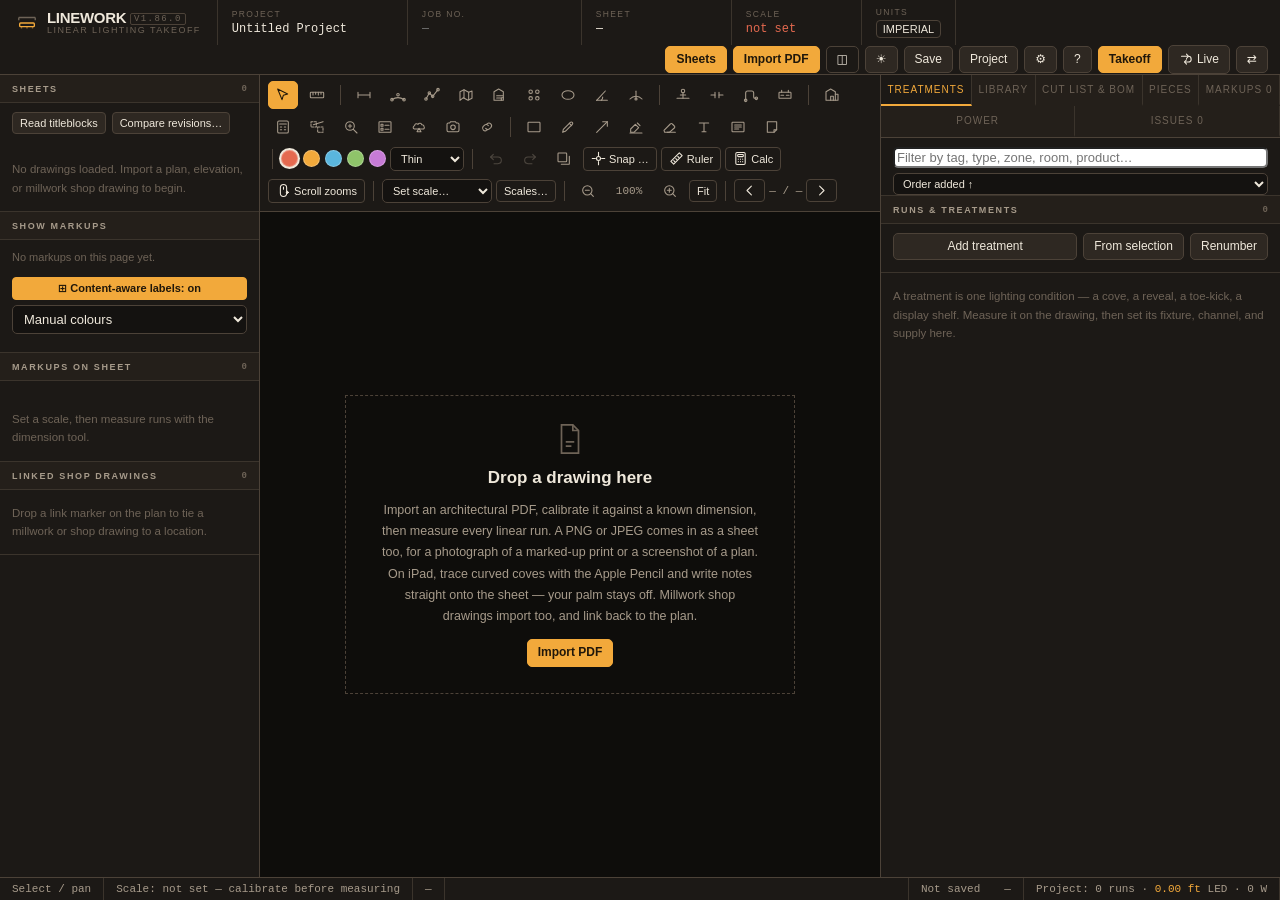
==== commit d10d8c79: "Batch 6: a takeoff that started in a spreadsheet Plenty of jobs are half done in a spreadsheet befor" ====
--- a/index.html
+++ b/index.html
@@ -1066,9 +1066,11 @@
         <button class="btn pri" id="btnJson">Save project file</button>
         <button class="btn" id="btnBundle">Save with drawings</button>
         <input type="file" id="presetInput" accept=".json,application/json" hidden>
+        <input type="file" id="runsInput" accept=".csv,text/csv,text/plain" hidden>
         <button class="btn" id="btnPresetSave">Save preset</button>
         <button class="btn" id="btnPresetOpen">Apply preset</button>
         <button class="btn" id="btnOpenProj">Open project file</button>
+        <button class="btn" id="btnRuns">Import runs from a spreadsheet</button>
         <button class="btn" id="btnAutoFile" style="display:none">Auto-save to a file…</button>
       </div>
       <div class="hint" style="margin-top:6px"><b>Save project file</b> writes the whole takeoff — sheets, scale, markups, treatments and libraries — as one <b>.linework.json</b> (⌘S / Ctrl-S). Small, but the drawings are not in it: open it elsewhere and you re-import the same PDFs for the markups to reattach.</div>
@@ -1207,7 +1209,7 @@
    ============================================================ */
 /* Bump APP_VER on every released change. FILE_VER (below) is the project-file
    schema and only moves when the saved shape changes incompatibly. */
-const APP_VER='1.85.0';
+const APP_VER='1.86.0';
 const APP_BUILD='2026-07-30';
 const pdfjsLib = window.pdfjsLib || window['pdfjs-dist/build/pdf'];
 const PDF_OK=!!pdfjsLib;
@@ -10945,8 +10947,12 @@
   });
   return n;
 }
-function newTreat(annId){
-  snap();
+/* `quiet` is for a caller that has already taken a snapshot and is about to
+   create a great many of these: forty rows off a spreadsheet were forty history
+   steps, so undoing an import took back one row of it and left the other
+   thirty-nine, which is not what anybody means by undoing an import. */
+function newTreat(annId,quiet){
+  if(!quiet) snap();
   const t={id:uid('t_'),tag:'L-'+pad(P.seq++),type:'',zone:'',name:'New treatment',room:'',docId:V.docId,page:V.page,
     annId:annId||null,manual:0,qty:1,feedOv:0,cutLock:0,fixId:P.fix[0].id,chId:P.ch[0].id,psuId:P.psu[1]?P.psu[1].id:P.psu[0].id,
     round:'',clip:'',shop:'',detail:'',cct:0,variant:'',feedIn:'',feedOut:'',wire:'',wtype:'',dim:'',notes:''};
@@ -13768,6 +13774,141 @@
     r.readAsDataURL(blob);
   });
 }
+/* ---- a takeoff that started somewhere else ----
+   Plenty of jobs are half done in a spreadsheet before anybody opens a drawing,
+   and retyping forty runs to get them into the app is the reason somebody keeps
+   using the spreadsheet. This reads one: a CSV of runs, each with a type, a
+   zone and a length, and each becomes a treatment with its length set by hand.
+
+   No markup and no drawing, deliberately. A row in a spreadsheet says a cove is
+   forty feet; it does not say where the cove is, and inventing a line on a sheet
+   to hang the number from would be drawing something nobody measured. The runs
+   arrive measured-by-hand and unplaced, and can be attached to a markup later by
+   drawing one and pressing From selection.
+
+   Column names are matched rather than positions, because nobody's spreadsheet
+   has the columns in this order. Anything unrecognised is reported by name. */
+function csvRows(text){
+  /* quotes, embedded commas and embedded newlines: a spreadsheet exports all
+     three and a split on comma gets all three wrong */
+  const out=[]; let row=[], cell='', q=false;
+  const t=String(text||'').replace(/\r\n?/g,'\n');
+  for(let i=0;i<t.length;i++){
+    const c=t[i];
+    if(q){
+      if(c==='"'){ if(t[i+1]==='"'){ cell+='"'; i++; } else q=false; }
+      else cell+=c;
+    } else if(c==='"') q=true;
+    else if(c===','){ row.push(cell); cell=''; }
+    else if(c==='\n'){ row.push(cell); out.push(row); row=[]; cell=''; }
+    else cell+=c;
+  }
+  if(cell!==''||row.length){ row.push(cell); out.push(row); }
+  return out.filter(r=>r.some(x=>String(x).trim()!==''));
+}
+/* what each column of somebody's spreadsheet is, by what it is called */
+const CSV_COLS=[
+  {k:'type',t:'Type',re:/^(type|treatment|fixture ?type|designation)$/},
+  {k:'zone',t:'Zone',re:/^(zone|zone ?(no|#|number)|area)$/},
+  {k:'name',t:'Description',re:/^(name|description|desc|location|detail)$/},
+  {k:'room',t:'Room',re:/^(room|space)$/},
+  {k:'len',t:'Length',re:/^(len|length|run|linear ?(ft|feet)?|lf|qty ?ft)$/},
+  {k:'qty',t:'How many',re:/^(qty|quantity|count|runs|no|number)$/},
+  {k:'notes',t:'Notes',re:/^(note|notes|comment|comments|remarks)$/},
+];
+const csvNorm=h=>String(h||'').trim().toLowerCase().replace(/[._]+/g,' ')
+  .replace(/\s+/g,' ').replace(/\(.*\)$/,'').trim();
+function csvMap(head){
+  const map={}, spare=[];
+  head.forEach((h,i)=>{
+    const n=csvNorm(h);
+    const hit=CSV_COLS.find(c=>c.re.test(n));
+    if(hit&&map[hit.k]==null) map[hit.k]=i; else if(String(h).trim()) spare.push(String(h).trim());
+  });
+  return {map,spare};
+}
+/* the whole read, as a plan rather than as a change: what would be made, what
+   could not be, and why — so it can be looked at before anything happens */
+function csvPlan(text){
+  const rows=csvRows(text);
+  if(rows.length<2) return {err:'That file has no rows in it'};
+  const {map,spare}=csvMap(rows[0]);
+  if(map.type==null&&map.name==null)
+    return {err:'No Type or Description column in there — the headings found were: '
+      +rows[0].map(x=>String(x).trim()).filter(Boolean).join(', ')};
+  const runs=[], skip=[];
+  rows.slice(1).forEach((r,i)=>{
+    const get=k=>map[k]==null?'':String(r[map[k]]??'').trim();
+    const type=get('type'), name=get('name');
+    if(!type&&!name){ skip.push({row:i+2,why:'no type and no description'}); return; }
+    const lenTxt=get('len');
+    /* a spreadsheet writes a length as 40, 40 ft, or 40'-6"; all three are read
+       the way one typed into the app would be, and a bare number is feet
+       because that is what a spreadsheet column of lengths is */
+    let len=null;
+    if(lenTxt){
+      len=/^[\d.]+$/.test(lenTxt)?(+lenTxt)*12:parseLen(lenTxt);
+      if(!isFinite(len)||len<=0){ skip.push({row:i+2,why:'could not read "'+lenTxt+'" as a length'}); return; }
+    }
+    const qty=Math.max(1,Math.round(+get('qty')||1));
+    runs.push({row:i+2,type:type.toUpperCase(),zone:get('zone'),name:name||'',
+      room:get('room'),notes:get('notes'),len,qty});
+  });
+  return {runs,skip,spare,cols:Object.keys(map).map(k=>CSV_COLS.find(c=>c.k===k).t),
+    head:rows[0].map(x=>String(x).trim())};
+}
+function csvApply(plan){
+  snap('Import runs');
+  const made=[];
+  plan.runs.forEach(r=>{
+    const t=newTreat(null,true);
+    t.type=r.type; t.zone=r.zone; t.name=r.name||'Imported run';
+    t.room=r.room; t.notes=r.notes; t.qty=r.qty;
+    if(r.len!=null) t.manual=r.len;
+    t.docId=null; t.page=null;
+    /* The office's defaults for this type, if there are any on file, and forced:
+       a fresh treatment arrives holding the first product in the library as a
+       placeholder rather than as a choice, and an unforced apply reads that
+       placeholder as somebody's decision and leaves it. Nothing here is anybody's
+       decision — the row named a type and said nothing about a product. */
+    applyTdef(t,true);
+    made.push(t);
+  });
+  V.fresh=null;
+  renderTreatments(); renderBom(); stats(); markDirty();
+  return made;
+}
+async function importRuns(f){
+  if(!f) return;
+  let text='';
+  try{ text=await f.text(); }catch(e){ toast('Could not read that file'); return; }
+  const plan=csvPlan(text);
+  if(plan.err){ toast(plan.err); return; }
+  if(!plan.runs.length){
+    toast('Nothing in that file read as a run'
+      +(plan.skip.length?' — '+plan.skip.length+' row'+(plan.skip.length===1?'':'s')+' skipped':''));
+    return;
+  }
+  const withLen=plan.runs.filter(r=>r.len!=null).length;
+  const sample=plan.runs.slice(0,6).map(r=>'  '+(r.type||'—')+(r.zone?' '+r.zone:'')
+    +(r.len!=null?'  '+fmtRun(r.len):'  no length')+(r.qty>1?'  ×'+r.qty:'')).join('\n');
+  const r=await dlg({title:'Import runs',fields:[
+    {k:'go',type:'check',cap:'Create '+plan.runs.length+' run'+(plan.runs.length===1?'':'s'),val:true}
+  ],ok:'Import',
+    note:'Read '+plan.cols.join(', ')+'.\n'+sample
+      +(plan.runs.length>6?'\n  … and '+(plan.runs.length-6)+' more':'')
+      +'\n\n'+withLen+' of '+plan.runs.length+' have a length; the rest arrive at zero for you to fill in.'
+      +(plan.skip.length?'\n'+plan.skip.length+' row'+(plan.skip.length===1?'':'s')+' skipped: '
+        +plan.skip.slice(0,4).map(x=>'row '+x.row+', '+x.why).join('; ')
+        +(plan.skip.length>4?'; …':''):'')
+      +(plan.spare.length?'\nColumns not used: '+plan.spare.join(', ')+'.':'')
+      +'\n\nThey arrive measured by hand and not on a sheet — a spreadsheet says how long a cove is, not where it is. Draw the run and press From selection to tie one to the drawing.'});
+  if(!r||!r.go) return;
+  const made=csvApply(plan);
+  showTreatPane();
+  toast(made.length+' run'+(made.length===1?'':'s')+' imported — give them products, or a type default will');
+}
+
 /* ---- what a photograph is a photograph of ----
    A photo is pinned at a point, which is enough to find it on the sheet and not
    enough to put it in a report: "photo 4" tells the reader nothing. What it is
@@ -15429,6 +15570,8 @@
 $('#cmdQ').oninput=()=>{ CMD.shown=cmdMatch(CMD.items,$('#cmdQ').value.trim()); CMD.i=0; cmdDraw(); };
 $('#cmdScrim').onclick=e=>{ if(e.target.id==='cmdScrim') closeCmd(); };
 $('#btnPresetOpen').onclick=()=>$('#presetInput').click();
+$('#runsInput').onchange=e=>{ const f=e.target.files[0]; e.target.value=''; if(f) importRuns(f); };
+$('#btnRuns').onclick=()=>$('#runsInput').click();
 $('#presetInput').onchange=e=>{ const f=e.target.files[0]; e.target.value=''; if(f) openPreset(f); };
 $('#btnTakeOver').onclick=lockTake;
 $('#btnAutoFile').onclick=()=>{
@@ -15911,6 +16054,7 @@
   add('View','Settings…',openSettings,'⌘,');
   add('View','Tools — every tool by name…',openToolSheet);
   add('Export','Bench ticket — one page per zone for the shop…',()=>openBench());
+  add('File','Import runs from a spreadsheet…',()=>$('#runsInput').click());
   add('Takeoff','Renumber zones…',()=>renumber());
   add('View','Tools — what shows, and palettes…',()=>{ setTab='tools'; openSettings(); });
   add('View',P.level==='simple'?'Show everything':'Simple — the smallest useful app',
@@ -16109,6 +16253,15 @@
       ['More than two devices','A third is not a third kind of connection \u2014 it is another of the one that already works. Add another device on the panel and the same two steps happen again on a link of its own, so the connection you already have is not disturbed. The device that made the first invitation keeps a link to each of the others and passes their changes on, which means nobody has to be able to reach anybody but it. Up to six on one job. One device leaving takes its own link and nothing else: the rest of the room carries on, and it says who left.'],
       ['Undo takes back your own','Undo restores the job as it was, which is right on your own and wrong the moment somebody else is drawing into the same one \u2014 the state it restores predates their last three runs, and putting it back would take those off their screen as well as yours. So every step remembers how much of the other device it had seen, and undoing one leaves everything that arrived after it alone. Your change goes back; theirs stays. A run they deleted after your step stays deleted for the same reason in the other direction, rather than reappearing on both screens. It says how many of their changes it left alone, so nothing is quietly different from what you expected.'],
       ['Stopping','Disconnect on either device, or just close it. Everything either of you did is already in both copies and saves normally on both.'],
+    ]}]},
+  {id:'importruns',t:'A takeoff that started in a spreadsheet',blocks:[
+    {p:'Project \u203a Import runs from a spreadsheet reads a CSV of runs \u2014 a type, a zone, a length \u2014 and each row becomes a treatment.'},
+    {rows:[
+      ['Columns by name, not by position','Nobody\u2019s spreadsheet has the columns in this order, so they are matched by what they are called: Type or Treatment or Designation; Zone or Area; Length or Linear ft or LF; Qty or Runs; Description, Room, Notes. Anything it does not recognise is listed by name rather than silently dropped.'],
+      ['Lengths the way a spreadsheet writes them','A bare 40 in a length column is forty feet, because that is what a spreadsheet column of lengths is. 22\u2032-6\u2033 and \u201c18.5 ft\u201d are read as written. A row whose length cannot be read is skipped and named by row number and reason, rather than arriving as zero and looking like a run somebody has not measured yet.'],
+      ['Nothing happens until you have seen it','The first six runs are shown with their lengths, how many have one, how many rows were skipped and why, and which columns went unused. Nothing is created until you say so, and one undo takes the whole import back rather than one row of it.'],
+      ['They arrive unplaced, on purpose','A row in a spreadsheet says a cove is forty feet; it does not say where the cove is. Inventing a line on a sheet to hang the number from would be drawing something nobody measured, so the runs arrive measured by hand and attached to no drawing. Draw the run later and press From selection to tie one to the sheet.'],
+      ['Type defaults still apply','A type with defaults on file arrives with them already set \u2014 product, channel, supply, colour temperature. The row named a type and said nothing about a product, so the office\u2019s answer for that type is the right one to use.'],
     ]}]},
   {id:'revisions',t:'What changed between two revisions',blocks:[
     {p:'Open the new revision, press Compare revisions on the Sheets rail, and pick the old one. Both pages are rendered and diffed.'},
@@ -17939,6 +18092,7 @@
   roomAt,roomFill,roomEdge,placeRoom,edgeAt,snapAt,snapped,snapSegs:()=>SNAP.segN,
   benchHtml,benchCss,openBench,photoOf,photoNear:PHOTO_NEAR,
   compareSheets,clusterBlocks,cloudRects,revImpact,pickChanges,revKinds:REV_KIND,
+  csvRows,csvMap,csvPlan,csvApply,importRuns,csvCols:CSV_COLS,
   LIVE,liveHost,liveJoin,liveAccept,liveTeardown,livePush,liveSnap,liveDiff,liveApply,
   liveKeep,liveReinstate,liveMine,liveChans,liveCount,liveInviteMore,liveAcceptMore,
   liveRelay,liveMax:LIVE_MAX,
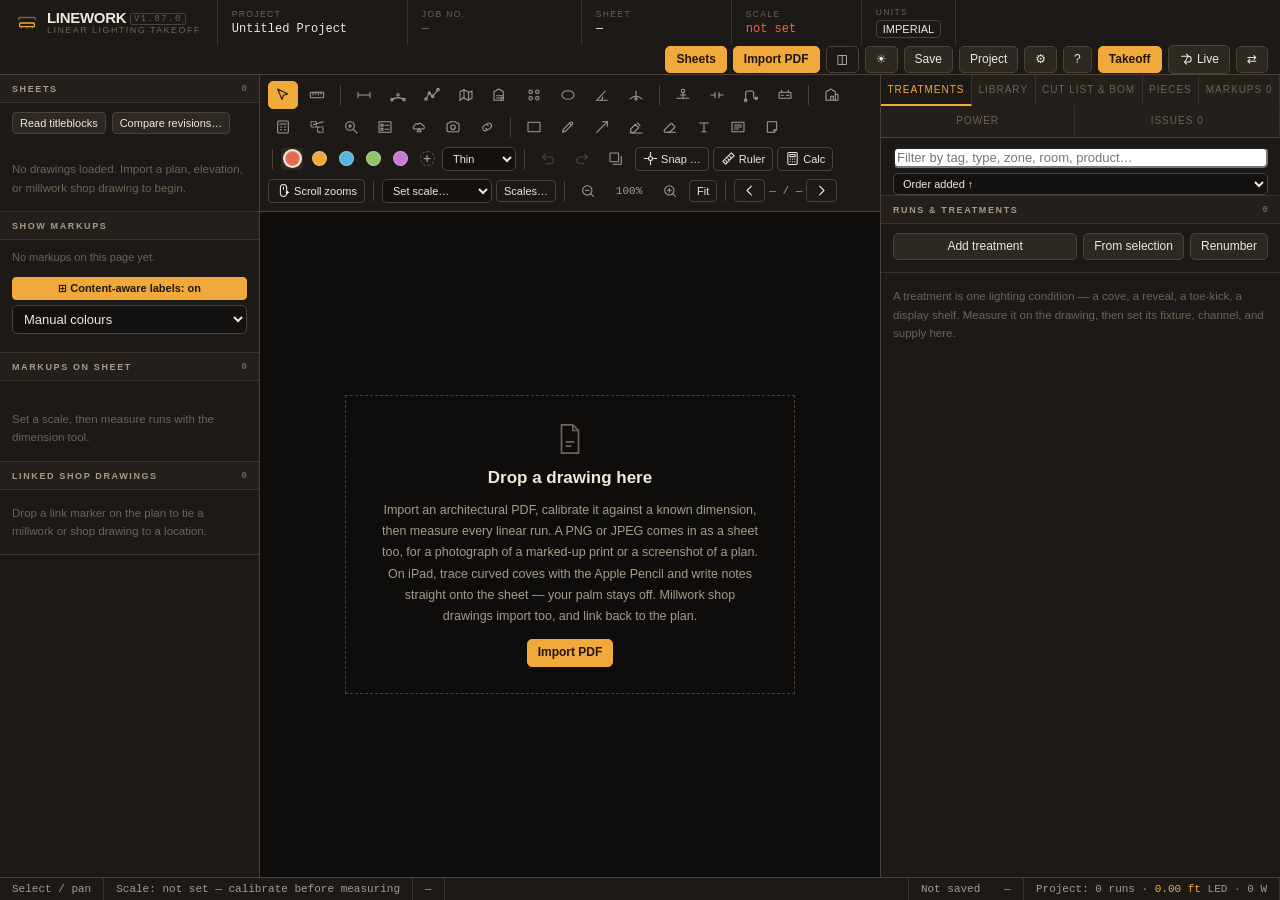
==== commit 0fcb7a45: "The rail, the colours, and a phone as a camera From the screenshot: five colour dots laid out in a c" ====
--- a/index.html
+++ b/index.html
@@ -690,7 +690,24 @@
 #drawbar.show{display:flex}
 #drawbar .rd{font-family:var(--mono);font-size:12px;color:var(--amber);margin-right:4px;white-space:nowrap}
 .inkbar{display:flex;align-items:center;gap:5px}
-.inkbar .sw{width:17px;height:17px;border-radius:50%}
+/* A colour sits in a cell the size of a tool button with a dot in the middle of
+   it, rather than being a dot the size of a tool button. The target is the same
+   as everything beside it and the weight on screen is a dot, which is what it
+   is: five solid circles as big as the tools read as the loudest thing on the
+   strip, and they are the least important. */
+.inkbar .sw{width:22px;height:22px;border-radius:3px;border:0;display:grid;place-items:center;
+  background:none!important;padding:0}
+.inkbar .sw i{display:block;width:15px;height:15px;border-radius:50%;
+  border:1px solid rgba(255,255,255,.28)}
+.inkbar .sw.on{box-shadow:none;background:var(--s3)!important}
+.inkbar .sw.on i{box-shadow:0 0 0 2px var(--txt)}
+.inkbar .sw.more i{border-style:dashed;background:none;position:relative}
+.inkbar .sw.more i::after{content:'+';position:absolute;inset:0;display:grid;place-items:center;
+  font:600 11px/1 ui-sans-serif,system-ui,sans-serif;color:var(--dim)}
+.swgrid{display:grid;grid-template-columns:repeat(8,1fr);gap:6px}
+.swb{aspect-ratio:1;border:1px solid rgba(255,255,255,.22);border-radius:5px;cursor:pointer;padding:0}
+.swb.on{box-shadow:0 0 0 2px var(--txt)}
+@media(pointer:coarse){ .swgrid{grid-template-columns:repeat(6,1fr);gap:8px} }
 /* ---- every tool by name ----
    An icon is a reminder, not a label. Thirty of them in a strip is a lot to hunt
    through with a finger, so ⋯ opens the same set written out. It earns its place
@@ -789,7 +806,6 @@
   header.tb .cell{min-width:0}
   .item{padding:13px 12px}
   .item .t{font-size:13px}
-  .inkbar .sw{width:26px;height:26px}
   .sw{width:26px;height:26px}
   input[type=text],input[type=number],select,textarea{padding:9px;font-size:16px;min-height:40px}
   .cell input.val{min-height:0}
@@ -816,11 +832,10 @@
 @media(pointer:coarse){
   input:not([type=checkbox]):not([type=radio]):not([type=range]):not([type=color]),
   select,textarea{font-size:16px!important}
-  /* 26px is small for a finger and these five get used all day. Growing the
-     target with a pseudo-element around the dot spills outside the bar and the
-     grown areas overlap each other, so the dot is simply bigger: still a dot,
-     and 36px of it. */
-  .inkbar .sw{width:36px;height:36px}
+  /* the cell matches a tool button exactly, so the column of colours lines up
+     with the column of tools and a finger has the same target on both */
+  .inkbar .sw{width:44px;height:42px}
+  .inkbar .sw i{width:22px;height:22px}
 }
 /* the scroll-wheel toggle means nothing without a wheel */
 @media(pointer:coarse) and (hover:none){ #btnScroll{display:none} }
@@ -1209,7 +1224,7 @@
    ============================================================ */
 /* Bump APP_VER on every released change. FILE_VER (below) is the project-file
    schema and only moves when the saved shape changes incompatibly. */
-const APP_VER='1.86.0';
+const APP_VER='1.87.0';
 const APP_BUILD='2026-07-30';
 const pdfjsLib = window.pdfjsLib || window['pdfjs-dist/build/pdf'];
 const PDF_OK=!!pdfjsLib;
@@ -1746,7 +1761,7 @@
     docs:[],cal:{},ann:[],treat:[],
     /* a new job shows everything: the size is a choice somebody makes, and
        making it for them on their first drawing is how a tool goes missing */
-    level:'full',feat:{},
+    level:'full',feat:{},inks:[],
     fix:clone((d&&d.fix)||DEF_FIX),ch:clone((d&&d.ch)||DEF_CH),psu:clone((d&&d.psu)||DEF_PSU),
     specs:clone((d&&d.specs)||[]),
     libFrom:d?String(d.savedAt||''):'',
@@ -2185,6 +2200,10 @@
   if(!P.cntRate||typeof P.cntRate!=='object') P.cntRate={};
   /* remembered choices per run type: keys are types, values are field subsets */
   /* a hidden tool has to be a tool, and a palette has to hold tools */
+  P.inks=Array.isArray(P.inks)
+    ? P.inks.map(c=>String(c||'').trim().toUpperCase())
+        .filter(c=>/^#[0-9A-F]{6}$/.test(c)).filter((c,i,a)=>a.indexOf(c)===i).slice(0,7)
+    : [];
   P.level=P.level==='simple'?'simple':'full';
   if(!P.feat||typeof P.feat!=='object'||Array.isArray(P.feat)) P.feat={};
   Object.keys(P.feat).forEach(k=>{ if(!P.feat[k]||!FEATS.some(f=>f.k===k)) delete P.feat[k]; });
@@ -2437,6 +2456,17 @@
       else if(f.type==='num') ctl='<input type="number" step="'+(f.step||'any')+'" data-k="'+f.k+'" value="'+esc(f.val??'')+'">';
       else if(f.type==='check') ctl='<label style="display:flex;gap:7px;align-items:center;text-transform:none;letter-spacing:0;font-size:12px;color:var(--txt)"><input type="checkbox" data-k="'+f.k+'" '+(f.val?'checked':'')+' style="width:auto"> '+esc(f.cap||'')+'</label>';
       else if(f.type==='file') ctl='<input type="file" data-k="'+f.k+'"'+(f.accept?' accept="'+esc(f.accept)+'"':'')+'>';
+      /* the platform's own colour picker, which on a tablet is the wheel and is
+         a better wheel than one drawn here */
+      else if(f.type==='color') ctl='<input type="color" data-k="'+f.k+'" value="'+esc(f.val||'#000000')+'" style="width:64px;height:38px;padding:2px">';
+      /* a grid of colours to tap, with the chosen one carried in a hidden field
+         so it grabs like everything else */
+      else if(f.type==='swatch'){
+        ctl='<input type="hidden" data-k="'+f.k+'" value="'+esc(f.val||'')+'">'
+          +'<div class="swgrid" data-swgrid="'+f.k+'">'+(f.opts||[]).map(c=>
+            '<button type="button" class="swb'+(String(c).toLowerCase()===String(f.val).toLowerCase()?' on':'')
+            +'" data-sw="'+esc(c)+'" title="'+esc(c)+'" style="background:'+esc(c)+'"></button>').join('')+'</div>';
+      }
       /* a set of choices rather than one: rendered as a checkbox grid, because a
          native multiple-select is unusable with a finger */
       else if(f.type==='multi'){
@@ -2452,6 +2482,17 @@
         +'" autocorrect="off" autocapitalize="off" spellcheck="false">';
       d.innerHTML=(f.label&&f.type!=='check'?'<label>'+esc(f.label)+'</label>':'')+ctl+(f.hint?'<div class="hint" style="margin-top:4px">'+esc(f.hint)+'</div>':'');
       host.appendChild(d);
+    });
+    /* tapping a swatch fills its field, and says so by lighting up */
+    $$('[data-swgrid]',b).forEach(g=>{
+      const hidden=b.querySelector('input[data-k="'+g.dataset.swgrid+'"]');
+      $$('.swb',g).forEach(btn=>btn.onclick=()=>{
+        if(hidden) hidden.value=btn.dataset.sw;
+        $$('.swb',g).forEach(x=>x.classList.toggle('on',x===btn));
+        /* and the mixer follows it, so the two never disagree about what is chosen */
+        const mix=b.querySelector('input[type=color]');
+        if(mix) mix.value=btn.dataset.sw;
+      });
     });
     /* a select long enough to need it can ask to be typed into */
     fields.forEach(f=>{
@@ -8247,8 +8288,46 @@
 $('#dbCancel').onclick=()=>{ V.draft=null; drawOverlay(); syncDrawbar(); };
 $('#dbClose').onclick=()=>{ if(!V.draft) return; V.draft.closed=!V.draft.closed; drawOverlay(); syncDrawbar(); liveLen(V.draft); };
 $('#dbUndoPt').onclick=()=>{ if(!V.draft) return; if(V.draft.pts.length<=2){V.draft=null} else V.draft.pts.splice(-2,1); drawOverlay(); syncDrawbar(); };
-$('#inkbar').innerHTML=COLORS.map((c,i)=>'<span class="sw'+(i===0?' on':'')+'" data-c="'+c+'" style="background:'+c+'"></span>').join('');
-$$('#inkbar .sw').forEach(el=>el.onclick=()=>{ V.color=el.dataset.c; $$('#inkbar .sw').forEach(x=>x.classList.toggle('on',x===el)); });
+/* the five that ship, plus whatever this job has asked for since */
+const inkList=()=>COLORS.concat((P.inks||[]).filter(c=>!COLORS.includes(c))).slice(0,12);
+function renderInks(){
+  const bar=$('#inkbar'); if(!bar) return;
+  bar.innerHTML=inkList().map(c=>'<span class="sw'+(c===V.color?' on':'')+'" data-c="'+c+'" title="'
+    +esc(c)+'"><i style="background:'+esc(c)+'"></i></span>').join('')
+    +'<span class="sw more" data-more="1" title="Any other colour"><i></i></span>';
+  $$('#inkbar .sw').forEach(el=>el.onclick=()=>{
+    if(el.dataset.more){ pickInk(); return; }
+    V.color=el.dataset.c; renderInks();
+  });
+}
+/* Five colours cover a takeoff and not everybody's takeoff. This is the way to
+   any other one: the swatches this job has already used, a grid of the ones a
+   drawing usually wants, and the platform's own colour picker for the rest —
+   which on a tablet is the wheel, and is a better wheel than one drawn here. */
+async function pickInk(){
+  const used=[...new Set(P.ann.map(a=>a.color).filter(Boolean))];
+  const grid=['#E4694F','#F2A93B','#F2DC5B','#8FC46A','#4FB79A','#5AB6DE','#6F7FD6','#C77BD6',
+    '#E4699B','#B08050','#9AA3AD','#1B1D20','#FFFFFF','#7A1F12','#0F5C4A','#123A66'];
+  const r=await dlg({title:'Any colour',fields:[
+    {k:'sw',type:'swatch',label:'Pick one',val:V.color,opts:[...new Set(grid.concat(used))]},
+    {k:'c',type:'color',label:'Or mix one',val:V.color},
+    {k:'hex',label:'Or type it',val:V.color,ph:'#5AB6DE',
+      hint:'Six hex digits. Whatever you choose is added to the strip and kept with the job.'}
+  ],ok:'Use it'});
+  if(!r) return;
+  /* the three fields are three ways of saying the same thing, so the one that
+     was actually changed is the one meant — typed beats mixed beats picked */
+  const hex=String(r.hex||'').trim();
+  let c=/^#?[0-9a-f]{6}$/i.test(hex)&&hex.toLowerCase()!==String(V.color).toLowerCase()
+    ? (hex[0]==='#'?hex:'#'+hex)
+    : (String(r.c||'').toLowerCase()!==String(V.color).toLowerCase() ? r.c : (r.sw||r.c));
+  if(!/^#[0-9a-f]{6}$/i.test(c||'')){ toast('That is not a colour \u2014 six hex digits, like #5AB6DE'); return; }
+  c=c.toUpperCase();
+  V.color=c;
+  P.inks=[c].concat((P.inks||[]).filter(x=>x!==c)).slice(0,7);
+  renderInks(); markDirty();
+}
+renderInks();
 $('#inkW').onchange=e=>{ V.width=+e.target.value;
   /* retro-apply to the selected markup so the control reads as "line weight" */
   const sel=V.sel&&P.ann.find(x=>x.id===V.sel);
@@ -15811,12 +15890,43 @@
   }
   /* Lay it out at the minimum, then read what the columns came to and say so.
      It takes a few passes: a wider rail lets the buttons in it take their natural
-     width instead of being squeezed, which can call for another column. Reading
-     scrollWidth forces the reflow, so the loop settles rather than spinning. */
+     width instead of being squeezed, which can call for another column.
+
+     Measured off the children rather than off scrollWidth. The strip holds two
+     things that wrap into columns of their own — the tools and the colours — and
+     a wrapped flex column that overflows its container does not always turn up in
+     the container's scrollWidth. It did not here: the rail sized itself to the
+     tools alone, and the colours were laid out in a column on top of the second
+     column of tools, hiding eight buttons behind five dots. Asking each child
+     where its right-hand edge actually is cannot miss that. */
   root.style.setProperty('--railtools','60px');
+  const outOfFlow=el=>{
+    for(let n=el;n&&n!==t;n=n.parentElement){
+      const p2=getComputedStyle(n).position;
+      if(p2==='absolute'||p2==='fixed') return true;
+    }
+    return false;
+  };
+  const widest=()=>{
+    const L=t.getBoundingClientRect().left;
+    let r=0;
+    t.querySelectorAll('*').forEach(el=>{
+      /* the zoom and page strip is a child of the toolbar and deliberately not in
+         it — it floats over the top right of the sheet. Sizing the rail to reach
+         it would make the rail as wide as the window, which is what happened
+         when this looked at the element itself and not at what it is inside:
+         the strip is positioned, its buttons are not, and it is the buttons that
+         are furthest right. Anything taken out of the flow on purpose, at any
+         level above, is not what the rail has to hold. */
+      if(outOfFlow(el)) return;
+      const b=el.getBoundingClientRect();
+      if(b.width||b.height) r=Math.max(r,b.right-L);
+    });
+    return Math.ceil(r);
+  };
   let w=60;
-  for(let i=0;i<5;i++){
-    const need=Math.max(60,t.scrollWidth+2);
+  for(let i=0;i<6;i++){
+    const need=Math.max(60,Math.max(widest(),t.scrollWidth)+2);
     if(need<=w+1) break;
     w=need;
     root.style.setProperty('--railtools',w+'px');
@@ -15983,7 +16093,7 @@
   $('#btnFinger').style.display=coarse?'':'none';
   syncMultiBtn(); syncToolFade();
   setDrawScale(1);
-  applyTheme(); applyPanels(); applyLevel();
+  applyTheme(); applyPanels(); applyLevel(); renderInks();
   syncUndo(); syncDrawbar(); syncScrollBtn(); syncFileBtn(); syncSnapBtn();
   wireCpad(); drawCpad(); syncRulerBtn();
   wireGrabs(); applyRailW();
@@ -16250,6 +16360,8 @@
       ['Who wins','Records are matched by their id and the later write wins. One person drawing while the other watches, which is what this is for, is exact. Two people editing the same run at the same moment is not: the second write replaces the first.'],
       ['The code has to point somewhere they can both reach','A QR code carries the address this copy of LineWork is open at. If that is localhost, or a file on the machine, the other device will scan it and find nothing \u2014 the panel says so when that is the case. Anywhere both devices can reach works, and pasting the code across by hand does not care either way.'],
       ['If it will not connect','They have to be able to see each other on the network. A guest or \u201cclient isolation\u201d Wi-Fi is the usual reason two devices in the same room cannot. Settings \u203a Files has a switch for a public STUN server, which is what is needed to reach a device somewhere else \u2014 it is the one part of this that talks to anybody else, it sees that a connection is being made and nothing about the job, and it is off unless you turn it on.'],
+      ['A phone, used as a camera','Live \u2192 Use a phone as a camera makes an invitation the phone\u2019s camera can read. It opens as a camera and nothing else: one button, a caption, and no takeoff on it \u2014 a phone is a bad device for a takeoff and the best one in the room for a photograph, and handing it the whole job to send one back would be the slowest part of the day. It is one way on purpose, so nothing about the job is on the phone and nothing about the job is left there afterwards.'],
+      ['Where the photo lands','On the sheet the other device is looking at. If a run is selected it is pinned beside that run \u2014 which is nearly always what was being photographed, and is what makes the report say COVE Z2 rather than \u201cphoto 4\u201d. Otherwise it lands in the middle of the view, selected, to be dragged where it belongs. Either way it is a pinned photo like any other: it opens, it exports, and it goes into the report with what it is near.'],
       ['More than two devices','A third is not a third kind of connection \u2014 it is another of the one that already works. Add another device on the panel and the same two steps happen again on a link of its own, so the connection you already have is not disturbed. The device that made the first invitation keeps a link to each of the others and passes their changes on, which means nobody has to be able to reach anybody but it. Up to six on one job. One device leaving takes its own link and nothing else: the rest of the room carries on, and it says who left.'],
       ['Undo takes back your own','Undo restores the job as it was, which is right on your own and wrong the moment somebody else is drawing into the same one \u2014 the state it restores predates their last three runs, and putting it back would take those off their screen as well as yours. So every step remembers how much of the other device it had seen, and undoing one leaves everything that arrived after it alone. Your change goes back; theirs stays. A run they deleted after your step stays deleted for the same reason in the other direction, rather than reappearing on both screens. It says how many of their changes it left alone, so nothing is quietly different from what you expected.'],
       ['Stopping','Disconnect on either device, or just close it. Everything either of you did is already in both copies and saves normally on both.'],
@@ -16302,6 +16414,7 @@
     {rows:[
       ['In the line, or in a placard','By default a measurement is the number alone, turned to the direction of the run and sitting in it, with a gap the colour of the paper so the line breaks around it the way a drafted dimension does. The gap is only as tall as the line it interrupts, so the drawing behind the digits is still there — nothing is boxed and nothing is filled, and a plan with thirty runs on it is still a plan you can read. A single measured span carries its number in the middle of itself; a poly labels each leg on that leg and keeps the run total at the far end, where it crosses nothing and so breaks nothing. Where a number will not fit between two corners it steps just off the run, still along it, rather than spilling over the drawing at either end. A region’s edges keep their lengths beside them rather than in them — the number belongs to a boundary, not to a measured run, and a small room has four of them to fit round along with its area and perimeter. Settings \u203a Labels offers the old placard back for anyone who wants the number unmissable.'],
       ['Content-aware placement','Labels step aside instead of stacking. A number that sits in a line slides along that line first — it stays where it was wanted, and shifting a dimension along its own line is what a drafter would do — and only steps off the run when the segment has no clear room left. Anything that ends up away from what it measures grows a leader back to it, whether the layout moved it or you did. In the line a label is grabbed over the number itself and nowhere else, so the run is still there to be picked up either side of it.'],
+      ['Colours','Five ship, and the sixth chip on the strip is any other one: a grid to tap, the platform\u2019s own picker \u2014 which on a tablet is the wheel \u2014 and a box to type a hex code into. Whatever you choose joins the strip and is kept with the job, so a house colour is set once. Each colour sits in a cell the size of a tool button with a dot in the middle of it, so the target matches everything beside it without five solid circles becoming the loudest thing on screen.'],
       ['Turning labels','In the line means along the line, so that is the angle it takes; a placard lies flat unless told otherwise. Either way it can be set per markup or as the default in Settings, and right-click or long-press one label to turn just that one.'],
       ['Size','One setting scales every label; the exporter scales them again for the bitmap it is producing.'],
       ['What is on a label','The run total carries the treatment tag; each segment carries its own length; an arc adds its radius and angle; a region adds its area and perimeter.'],
@@ -17254,6 +17367,7 @@
   LIVE.pc=null; LIVE.ch=null; LIVE.rx=null; LIVE.snap=null; LIVE.sentBundle=false;
   LIVE.gaveJob=false; LIVE.heard=false; LIVE.acked=false;
   LIVE.theirs.clear(); LIVE.tick=0;
+  LIVE.cam=false; LIVE.theirCam=false; LIVE.sentPics=0;
   clearTimeout(LIVE.pushT); LIVE.pushT=null;
   clearTimeout(LIVE.hailT); LIVE.hailT=null;
 }
@@ -17302,7 +17416,7 @@
   clearTimeout(LIVE.hailT); LIVE.hailT=null;
   if(LIVE.state!=='live') return;
   liveTell({t:'hello',name:liveName(),ver:APP_VER,docs:P.docs.map(d=>d.id),
-    ann:P.ann.length,treat:P.treat.length,ack:!!LIVE.peer});
+    ann:P.ann.length,treat:P.treat.length,ack:!!LIVE.peer,cam:camOn()||undefined});
   if(LIVE.heard||n>=6) return;
   LIVE.hailT=setTimeout(()=>liveHail(n+1),700);
 }
@@ -17343,11 +17457,11 @@
 }
 /* the second and later invitations: the same offer/answer as the first, on a
    connection of its own, so nothing about the existing link is disturbed */
-async function liveInviteMore(){
+async function liveInviteMore(cam){
   if(LIVE.state!=='live'){ toast('Connect one device first'); return null; }
   if(liveCount()>=LIVE_MAX-1){ toast('That is as many devices as one job takes'); return null; }
   const pc=liveNewPc();
-  const link={pc,ch:pc.createDataChannel('linework',{ordered:true}),peer:'',up:false};
+  const link={pc,ch:pc.createDataChannel('linework',{ordered:true}),peer:'',up:false,cam:!!cam};
   liveWireExtra(link);
   LIVE.extra.push(link);
   LIVE.more=link;
@@ -17412,10 +17526,14 @@
    agrees on. */
 const LV_CHUNK=16*1024;
 /* every link that is up, hub or spoke; a spoke has exactly one */
-function liveChans(){
+/* `noCam` leaves out the links that are phones being used as cameras. A camera
+   is one way on purpose: it has no takeoff on it and is not going to be given
+   one, so pushing it a delta of the job is two things wrong at once — bytes it
+   has no use for, and the takeoff on a phone after being told it would not be. */
+function liveChans(noCam){
   const out=[];
-  if(LIVE.ch&&LIVE.ch.readyState==='open') out.push(LIVE.ch);
-  LIVE.extra.forEach(x=>{ if(x.ch&&x.ch.readyState==='open') out.push(x.ch); });
+  if(LIVE.ch&&LIVE.ch.readyState==='open'&&!(noCam&&LIVE.theirCam)) out.push(LIVE.ch);
+  LIVE.extra.forEach(x=>{ if(x.ch&&x.ch.readyState==='open'&&!(noCam&&x.cam)) out.push(x.ch); });
   return out;
 }
 const liveCount=()=>liveChans().length;
@@ -17435,7 +17553,7 @@
    is handed over by the hub itself rather than forwarded. */
 function liveRelay(txt,from){
   if(LIVE.role!=='host') return;
-  liveChans().forEach(ch=>{
+  liveChans(true).forEach(ch=>{
     if(ch===from||ch.readyState!=='open') return;
     try{ ch.send(txt); LIVE.sent++; }catch(e){}
   });
@@ -17542,7 +17660,8 @@
   const d=liveDiff(LIVE.snap,now);
   LIVE.snap=now;
   if(liveEmpty(d)) return;
-  liveTell(Object.assign({t:'delta'},d));
+  const txt=JSON.stringify(Object.assign({t:'delta'},d));
+  liveChans(true).forEach(ch=>{ try{ ch.send(txt); LIVE.sent++; }catch(e){} });
   /* a sheet the other end has never seen is no use to it without the drawing */
   if(d.docs) liveSendSheets();
 }
@@ -17604,13 +17723,18 @@
     return;
   }
   let m; try{ m=JSON.parse(data); }catch(e){ return; }
+  /* whatever the other end decides to send, a camera holds no takeoff. Refusing
+     here as well as not sending there means the promise does not depend on the
+     other device being the version that keeps it. */
+  if(camOn()&&/^(delta|blob|blobEnd)$/.test(m.t)) return;
   if(m.t==='hello'){
     const link=LIVE.extra.find(x=>x.ch===from);
     if(link){
       /* a spoke beyond the first: its name is its own, and the job goes to it
          down its own link if it arrived with nothing on it */
       link.peer=m.name||'a device';
-      if(!((m.ann||0)+(m.treat||0))&&(P.ann.length+P.treat.length)) liveSendJob(from);
+      link.cam=!!m.cam;
+      if(!m.cam&&!((m.ann||0)+(m.treat||0))&&(P.ann.length+P.treat.length)) liveSendJob(from);
       syncLiveUI();
       return;
     }
@@ -17631,6 +17755,9 @@
        exactly the wrong thing. They say so instead, and the button is there. */
     const mine=P.ann.length+P.treat.length, theirs=(m.ann||0)+(m.treat||0);
     LIVE.bothHave=!!(mine&&theirs);
+    /* a camera is not a device that wants a takeoff, and sending it one would be
+       two megabytes of PDF for a phone that is going to send one back */
+    if(m.cam){ LIVE.theirCam=true; syncLiveUI(); return; }
     /* a repeated hello is the same hello: hand the job over once per connection,
        or a hail that crossed with the handover starts it again from the top */
     if(mine&&!theirs&&!LIVE.gaveJob){ LIVE.gaveJob=true; liveSendJob(); }
@@ -17643,7 +17770,8 @@
     LIVE.pair={room:m.room,peer:m.dev||'',name:m.name||LIVE.peer,at:Date.now()};
     pairSave(LIVE.pair); syncLiveUI(); return;
   }
-  if(m.t==='blob'){ LIVE.rx={kind:m.kind,n:m.n,size:m.size,id:m.id,name:m.name,parts:[],have:0};
+  if(m.t==='blob'){ LIVE.rx={kind:m.kind,n:m.n,size:m.size,id:m.id,name:m.name,parts:[],have:0,
+    mime:m.mime,cap:m.cap,from:m.from};
     syncLiveUI(); return; }
   if(m.t==='blobEnd'){
     const rx=LIVE.rx; LIVE.rx=null;
@@ -17651,6 +17779,7 @@
     const all=new Uint8Array(rx.have);
     let at=0; rx.parts.forEach(q=>{ all.set(q,at); at+=q.length; });
     if(rx.kind==='job') liveTakeJob(all);
+    else if(rx.kind==='photo') liveTakePhoto(rx,all);
     else if(rx.kind==='sheet') liveTakeSheet(rx.id,rx.name,all);
     syncLiveUI();
     return;
@@ -17659,6 +17788,107 @@
      device that can see all of them */
   if(m.t==='delta') liveRelay(data,from);
   if(m.t==='delta'){ liveApply(m); return; }
+}
+/* the phone declares itself in its hello, so the other end knows not to hand it
+   a takeoff it has no use for */
+function camOn(){ return !!LIVE.cam; }
+async function liveJoinCam(code){
+  /* set after, not before: joining begins by dropping whatever connection is
+     open, and dropping one clears this along with everything else about it.
+     The answer comes back before the host can possibly accept it, so the flag
+     is set well before the channel opens and the hello goes out. */
+  const a=await liveJoin(code);
+  if(a) LIVE.cam=true;
+  return a;
+}
+/* One button and a caption. Everything else about this app is in the way of
+   somebody standing on a site holding a phone. */
+function camPanel(){
+  const st=liveStatusLine();
+  let h='<div class="lvstep"><div class="lvn"><span class="lvdot '+st.cls+'"></span></div>'
+    +'<div class="lvb"><b>'+esc(LIVE.state==='live'?('Camera for '+(LIVE.peer||'the other device')):st.txt)+'</b>'
+    +'<span>'+(LIVE.state==='live'
+      ? 'Take a photo and it lands on the drawing over there. Nothing of the takeoff is on this phone.'
+      : 'Waiting to connect.')+'</span></div></div>';
+  if(LIVE.state==='live'){
+    h+='<div class="lvstep on"><div class="lvn">\ud83d\udcf7</div><div class="lvb">'
+      +'<b>Take a photo</b><span>The camera opens; the picture goes straight across.</span>'
+      +'<div class="lvrow" style="margin-top:6px">'
+      +'<input type="text" id="camCap" placeholder="What it shows (optional)" style="flex:1 1 160px">'
+      +'</div>'
+      +'<div class="lvrow"><label class="btn pri" for="camShot" style="cursor:pointer">Take a photo</label>'
+      +'<input type="file" id="camShot" accept="image/*" capture="environment" style="display:none">'
+      +'<button class="btn" data-lv="stop">Disconnect</button></div>'
+      +(LIVE.sentPics?'<div class="hint" style="margin-top:6px">'+LIVE.sentPics+' sent.</div>':'')
+      +'</div></div>';
+  }
+  return h;
+}
+async function camSend(file){
+  if(!file){ return false; }
+  if(LIVE.state!=='live'){ toast('Not connected'); return false; }
+  if(file.size>12*1048576){ toast('That picture is over 12 MB — the phone can shrink it in the camera settings'); return false; }
+  const cap=($('#camCap')&&$('#camCap').value||'').trim();
+  liveTell({t:'busy',what:'sending a photo'});
+  toast('Sending…');
+  try{
+    const bytes=new Uint8Array(await file.arrayBuffer());
+    const ok2=await liveShip('photo',bytes,{name:file.name||'photo.jpg',
+      mime:file.type||'image/jpeg',cap,from:liveName()});
+    liveTell({t:'busy',what:''});
+    if(!ok2){ toast('That did not go through'); return false; }
+  }catch(e){ liveTell({t:'busy',what:''}); toast('Could not read that picture'); return false; }
+  LIVE.sentPics=(LIVE.sentPics||0)+1;
+  if($('#camCap')) $('#camCap').value='';
+  drawLivePanel();
+  toast('Sent — it is on the drawing');
+  return true;
+}
+
+/* ---- a phone, used as a camera ----
+   A phone is a bad device for a takeoff and the best one in the room for a
+   photograph. So it joins the same way anything else does — the QR, or the six
+   characters — but says it is a camera, and then it is a camera: one button, no
+   drawing, no job. It never receives the takeoff, which is the point. A site
+   photo is thirty seconds of walking and two megabytes; handing a phone the
+   whole job to send one back would be the slowest part of the day.
+
+   What arrives lands on the sheet the other device is looking at. If a run is
+   selected it is pinned beside that run, which is nearly always what was being
+   photographed and is what makes it say "COVE Z2" in the report rather than
+   "photo 4". Otherwise it lands in the middle of the view, selected, to be
+   dragged where it belongs. */
+async function liveTakePhoto(rx,bytes){
+  if(!V.docId){ toast('A photo arrived, but no sheet is open to pin it to'); return; }
+  const id=uid('ph_');
+  try{
+    await pdfSave(photoKey(id),bytes.buffer.slice(bytes.byteOffset,bytes.byteOffset+bytes.byteLength),
+      {name:rx.name||'photo.jpg',size:bytes.byteLength,mime:rx.mime||'image/jpeg'});
+  }catch(e){ toast('A photo arrived but could not be stored — the browser store may be full'); return; }
+  /* beside the selected run if there is one, otherwise the middle of the view */
+  let at=null, near='';
+  const sel=V.sel&&P.ann.find(x=>x.id===V.sel);
+  if(sel&&sel.doc===V.docId&&sel.page===V.page){
+    const c=annCentre(sel);
+    if(c){ at=[c[0],c[1]]; const t=sel.treat&&P.treat.find(y=>y.id===sel.treat); near=t?tagOf(t):''; }
+  }
+  if(!at){
+    /* visRect is in screen pixels, not sheet points, and reading it as points
+       put the first photo at NaN. The middle of what is on screen has to be
+       converted the same way a tap on the sheet is. */
+    try{
+      const r=visRect();
+      at=V.vp.convertToPdfPoint(r.x+r.w/2,r.y+r.h/2);
+    }catch(e){ at=null; }
+    if(!at||!isFinite(at[0])||!isFinite(at[1])) at=[(+V.pw||612)/2,(+V.ph||792)/2];
+  }
+  snap('Photo from '+(rx.from||'the phone'));
+  const a={id:uid('a_'),type:'photo',doc:V.docId,page:V.page,pts:[at],photo:id,
+    text:String(rx.cap||'').trim(),file:rx.name||'photo.jpg',mime:rx.mime||'image/jpeg',
+    color:'#7FB77E',w:V.width};
+  P.ann.push(a); invalidateAnns(); V.sel=a.id;
+  drawOverlay(); showInspector(a); renderAnnList(); markDirty();
+  toast('Photo from '+(rx.from||'the phone')+(near?' — pinned on '+near:' — pinned here; drag it where it belongs'));
 }
 async function liveTakeSheet(id,name,bytes){
   try{
@@ -17888,6 +18118,14 @@
 }
 function drawLivePanel(){
   const body=$('#lvBody'); if(!body) return;
+  /* on a phone that joined as a camera there is nothing else to show */
+  if(camOn()){
+    body.innerHTML=camPanel();
+    const sh=$('#camShot');
+    if(sh) sh.onchange=e=>{ const f=e.target.files&&e.target.files[0]; e.target.value=''; if(f) camSend(f); };
+    $$('[data-lv]',body).forEach(el=>el.onclick=()=>liveAct(el.dataset.lv));
+    return;
+  }
   const st=liveStatusLine();
   const step=(n,on,done,title,note,extra)=>'<div class="lvstep'+(done?' done':(on?' on':''))+'">'
     +'<div class="lvn">'+(done?'✓':n)+'</div><div class="lvb"><b>'+title+'</b>'
@@ -17910,14 +18148,17 @@
         +'. Everything goes through here, so the others do not need to reach each other.</div>';
     }
     h+='<div class="lvrow"><button class="btn" data-lv="job">Send the whole job again</button>'
-      +(LIVE.role==='host'?'<button class="btn" data-lv="more">Add another device…</button>':'')
+      +(LIVE.role==='host'?'<button class="btn" data-lv="more">Add another device…</button>'
+        +'<button class="btn" data-lv="cam">Use a phone as a camera…</button>':'')
       +'<button class="btn" data-lv="stop">Disconnect</button>'
       +(LIVE.pair?'<button class="btn" data-lv="forget">Forget this pairing</button>':'')+'</div>';
     if(LIVE.more&&LIVE.more.code&&!LIVE.more.up){
-      const link2=location.origin+location.pathname+'#lw='+LIVE.more.code;
-      h+='<div class="lvstep on"><div class="lvn">+</div><div class="lvb">'
-        +'<b>Point the next device at this</b><span>The same two steps as the first one. '
-        +'It joins the job you are already on.</span>'
+      const cam=!!LIVE.more.cam;
+      const link2=location.origin+location.pathname+'#'+(cam?'lwcam=':'lw=')+LIVE.more.code;
+      h+='<div class="lvstep on"><div class="lvn">'+(cam?'\ud83d\udcf7':'+')+'</div><div class="lvb">'
+        +'<b>'+(cam?'Point the phone\u2019s camera at this':'Point the next device at this')+'</b><span>'
+        +(cam?'It opens as a camera and nothing else \u2014 one button, no takeoff on it. Photos land on the sheet you are looking at, or beside the run you have selected.'
+             :'The same two steps as the first one. It joins the job you are already on.')+'</span>'
         +'<div class="lvqr">'+qrFor(link2)+'</div>'
         +'<textarea class="lvcode" readonly id="lvOut">'+esc(link2)+'</textarea>'
         +'<div class="lvrow"><button class="btn" data-lv="copy">Copy the link</button></div>'
@@ -17998,7 +18239,7 @@
     : 'Both devices must be on the same network.';
   $$('[data-lv]',body).forEach(el=>el.onclick=()=>liveAct(el.dataset.lv));
 }
-const lvCode=t=>{ const m=/#lw=([A-Za-z0-9_-]+)/.exec(t||''); return m?m[1]:String(t||'').trim(); };
+const lvCode=t=>{ const m=/#lw(?:cam)?=([A-Za-z0-9_-]+)/.exec(t||''); return m?m[1]:String(t||'').trim(); };
 async function liveAct(what){
   if(what==='host'){ await liveHost(); drawLivePanel(); return; }
   if(what==='join'){
@@ -18018,6 +18259,7 @@
     return;
   }
   if(what==='more'){ await liveInviteMore(); drawLivePanel(); return; }
+  if(what==='cam'){ await liveInviteMore(true); drawLivePanel(); return; }
   if(what==='acceptmore'){
     const v=$('#lvIn2')&&$('#lvIn2').value;
     if(!v){ toast('Paste the reply first'); return; }
@@ -18095,12 +18337,13 @@
   csvRows,csvMap,csvPlan,csvApply,importRuns,csvCols:CSV_COLS,
   LIVE,liveHost,liveJoin,liveAccept,liveTeardown,livePush,liveSnap,liveDiff,liveApply,
   liveKeep,liveReinstate,liveMine,liveChans,liveCount,liveInviteMore,liveAcceptMore,
+  liveJoinCam,camOn,camPanel,camSend,liveTakePhoto,
   liveRelay,liveMax:LIVE_MAX,
   liveName,openLive,closeLive,squash,unsquash,lvCode,qrEncode,qrSvg,qrFor,localWarn,
   qrMatrix,qrPlaceFormat,qrCap,QR_MASK,
   rvOn,rvUrl,rvCode,rvClean,rvOpen,rvJoinCode,rvReconnect,rvPair,rvSides,
   pairLoad,pairSave,pairForget,deviceId,drawLivePanel,syncLiveUI,
-  inkLbl,alignRuns,chipSvg,chipGrab,chipBox,
+  inkLbl,alignRuns,chipSvg,chipGrab,chipBox,inkList,renderInks,pickInk,colors:COLORS,
   calcTarget:()=>CTARGET&&CTARGET.name,
   readInk,mathRun,calcOf,calcText,calcSrc,calcCommit,calcFix,calcTeach,calcStrokes,calcAnswer,
   calcFlush,calcToTreat,GLYPH,cloudOf,cloudMatch,templates,forgetTemplates,inkBox,inkGroups,
@@ -18163,14 +18406,16 @@
   /* Two devices that have met before meet again by themselves. Quietly: it polls
      for a few seconds and gives up without a word if the other one is not there,
      because a message every time you open a drawing is not seamless either. */
-  if(P.rvAuto!==false&&rvOn()&&pairLoad()&&!/[#&]lw=/.test(location.hash||'')){
+  if(P.rvAuto!==false&&rvOn()&&pairLoad()&&!/[#&]lwc?a?m?=/.test(location.hash||'')){
     setTimeout(()=>{ if(LIVE.state==='off') rvReconnect(true); },1200);
   }
-  const inv=/[#&]lw=([A-Za-z0-9_-]+)/.exec(location.hash||'');
+  /* an ordinary invitation joins the job; a camera one opens as a camera and
+     never asks for the job at all */
+  const inv=/[#&]lw(cam)?=([A-Za-z0-9_-]+)/.exec(location.hash||'');
   if(inv){
     try{ history.replaceState(null,'',location.pathname+location.search); }catch(e){}
     openLive();
-    await liveJoin(inv[1]);
+    if(inv[1]) await liveJoinCam(inv[2]); else await liveJoin(inv[2]);
     drawLivePanel();
   }
 })();
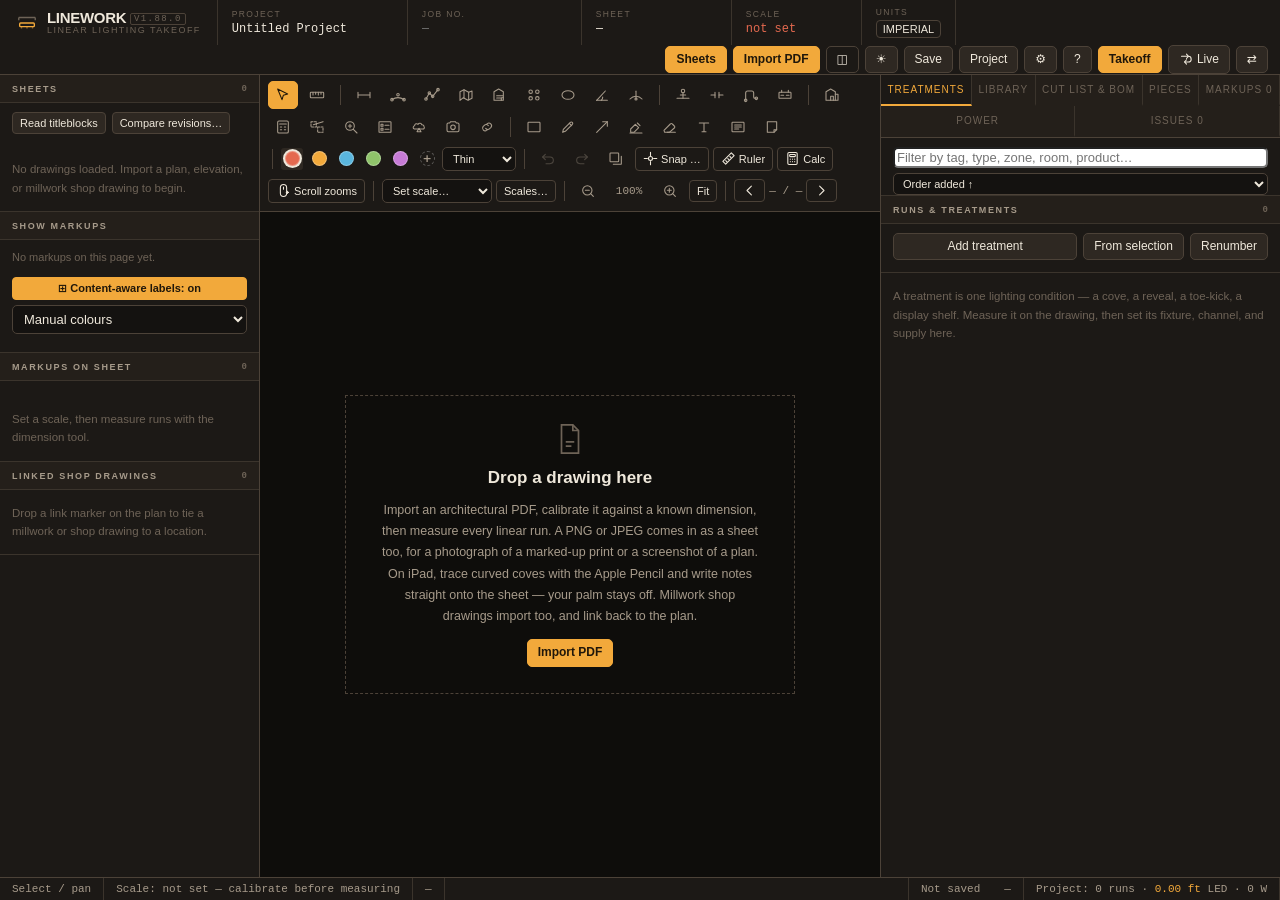
==== commit 48d55d74: "A second pass over the shape of the app pass2.mjs is a standing pass over the furniture rather than " ====
--- a/index.html
+++ b/index.html
@@ -103,6 +103,14 @@
 .cell input.val:focus{outline:0;color:var(--amber)}
 .tb .grow{flex:1}
 .tb .acts{display:flex;align-items:center;gap:6px;padding:0 12px;margin-left:auto}
+/* The header wraps; this did not, so at anything under about 840 px the last two
+   or three buttons — Live and the rail toggles among them — ran off the right
+   edge of the window with nothing to scroll and no way to reach them. A row of
+   buttons that cannot break is a row of buttons that ends up somewhere else. */
+.tb .acts{flex-wrap:wrap;row-gap:5px;justify-content:flex-end}
+/* and where there is not room even for that, it takes a line of its own rather
+   than squeezing the cells beside it into nothing */
+@media(max-width:900px){ .tb .acts{margin-left:0;flex:1 1 100%;padding:0 12px 6px} }
 
 /* ---------- generic controls ---------- */
 .btn{background:var(--s3);border:1px solid var(--line2);color:var(--txt);padding:5px 10px;cursor:pointer;font-size:12px;line-height:1.3;white-space:nowrap;border-radius:2px}
@@ -180,6 +188,13 @@
    almost none, so the drawing tools were simply not there. A tablet keeps the one
    swipeable row, further down, because there the height matters more. */
 .tools{flex-wrap:wrap;overflow:visible}
+/* min-width on a flex item defaults to auto, which means "never narrower than
+   your contents". A strip of thirty finger-sized tools therefore held main open
+   at 854 px inside a 768 px window, and everything that sits at the right-hand
+   end of a row — the last header buttons, the last footer field — was pushed off
+   the screen by the tool bar rather than by anything of its own. It is allowed to
+   shrink; the tools inside it wrap, which is what they are for. */
+.tools{min-width:0}
 #toolbtns{display:flex;align-items:center;gap:4px;flex:1 1 100%;min-width:0;
   flex-wrap:wrap;overflow:visible;scrollbar-width:none}
 #toolbtns::-webkit-scrollbar{display:none}
@@ -191,6 +206,10 @@
 .tool svg{width:16px;height:16px;fill:none;stroke:currentColor;stroke-width:1.6;stroke-linecap:round;stroke-linejoin:round}
 .sep{width:1px;height:20px;background:var(--line2);margin:0 4px}
 .viewbar{display:flex;align-items:center;gap:4px}
+/* Floating over the top right of the sheet is right until the sheet is narrower
+   than the strip, and then it reaches back across the tool rail and sits on top
+   of it. It wraps and it is bounded by what it is floating over. */
+.viewbar{flex-wrap:wrap;justify-content:flex-end;max-width:calc(100% - 20px)}
 /* min-height:0 is load-bearing — without it the flex item grows to the stage
    height instead of scrolling, which kills vertical pan and zoom-at-cursor */
 #viewport{flex:1;min-height:0;overflow:auto;position:relative;padding:26px;overscroll-behavior:contain;-webkit-overflow-scrolling:touch}
@@ -245,6 +264,11 @@
   padding-bottom:env(safe-area-inset-bottom);
   padding-left:env(safe-area-inset-left);padding-right:env(safe-area-inset-right)}
 footer .f{padding:5px 12px;border-right:1px solid var(--line);white-space:nowrap}
+/* eight fields do not fit across an iPad in portrait, and the ones that fell off
+   the end were the two worth reading: what is saved, and what the job comes to */
+footer{flex-wrap:wrap}
+footer .f.r{margin-left:auto}
+@media(max-width:900px){ footer .f.r{margin-left:0} }
 footer .f.r{margin-left:auto;border-right:0;border-left:1px solid var(--line)}
 footer b{color:var(--amber);font-weight:500}
 
@@ -1180,6 +1204,7 @@
 <div id="cpad"></div>
 <div class="grab" id="grabL" title="Drag to resize the sheets rail — double-click to reset"></div>
 <div class="grab" id="grabR" title="Drag to resize the takeoff rail — double-click to reset"></div>
+<div class="grab" id="grabT" title="Drag to resize the tool rail — double-click to fit it to its tools"></div>
 <div class="ring" id="ring"><div class="rbg"></div><div class="rc" id="ringC"></div></div>
 <div class="toast" id="toast"></div>
 <div class="prog" id="prog" role="status" aria-live="polite">
@@ -1224,7 +1249,7 @@
    ============================================================ */
 /* Bump APP_VER on every released change. FILE_VER (below) is the project-file
    schema and only moves when the saved shape changes incompatibly. */
-const APP_VER='1.87.0';
+const APP_VER='1.88.0';
 const APP_BUILD='2026-07-30';
 const pdfjsLib = window.pdfjsLib || window['pdfjs-dist/build/pdf'];
 const PDF_OK=!!pdfjsLib;
@@ -2304,6 +2329,9 @@
     if(!psuIds.has(t.psuId)) t.psuId=P.psu[0].id;
   });
   P.panels=Object.assign({left:true,right:true,swap:false},P.panels);
+  /* a hand-set tool rail width, kept with the job like the other two rails' */
+  if(P.panels.wT!=null){ const v=+P.panels.wT;
+    if(isFinite(v)&&v>0) P.panels.wT=clamp(Math.round(v),TRAIL_MIN,TRAIL_MAX); else delete P.panels.wT; }
   if(typeof P.width==='number') V.width=clamp(P.width,.5,12);
   if(typeof P.fingerDraws==='boolean') V.fingerDraws=P.fingerDraws;
   delete P.savedAt; delete P.app; delete P.ver; delete P.appVer;
@@ -15771,6 +15799,11 @@
    arrangement. */
 const RAIL_DEF={wL:260,wR:400};
 const RAIL_MIN=190, RAIL_MAX=760;
+/* The tool rail sizes itself to its tools, which is right until somebody wants
+   two columns where the measurement says three, or wants the whole set out where
+   it can be seen. So it takes a handle like the other two: dragged, it holds what
+   it is given; double-clicked, it goes back to fitting itself. */
+const TRAIL_MIN=48, TRAIL_MAX=520;
 function railW(side){
   const p=P.panels||{};
   const v=+p[side==='left'?'wL':'wR'];
@@ -15801,8 +15834,11 @@
   };
   put('#grabL',$('aside.left'));
   put('#grabR',$('aside.right'));
+  /* only when it is a rail — there is nothing to drag sideways on a top strip */
+  put('#grabT',document.body.dataset.tools==='rail'?$('#toolbar'):null);
 }
 function wireGrabs(){
+  wireToolGrab();
   [['#grabL','left'],['#grabR','right']].forEach(([id,side])=>{
     const g=$(id); if(!g||g.dataset.on) return;
     g.dataset.on='1';
@@ -15836,6 +15872,33 @@
     });
   });
 }
+function wireToolGrab(){
+  const g=$('#grabT'); if(!g||g.dataset.on) return;
+  g.dataset.on='1';
+  g.addEventListener('pointerdown',e=>{
+    e.preventDefault();
+    const t=$('#toolbar'); if(!t) return;
+    const w0=t.getBoundingClientRect().width, x0=e.clientX;
+    g.classList.add('on');
+    try{ g.setPointerCapture(e.pointerId); }catch(_){}
+    const mv=ev=>{
+      P.panels=P.panels||{};
+      P.panels.wT=clamp(Math.round(w0+(ev.clientX-x0)),TRAIL_MIN,TRAIL_MAX);
+      railFit(); placeGrabs();
+    };
+    const up=()=>{ g.classList.remove('on');
+      g.removeEventListener('pointermove',mv); g.removeEventListener('pointerup',up);
+      if(V.vp) scheduleRepaint(true);
+      markDirty(); };
+    g.addEventListener('pointermove',mv); g.addEventListener('pointerup',up);
+  });
+  g.addEventListener('dblclick',()=>{
+    P.panels=P.panels||{};
+    delete P.panels.wT;
+    railFit(); placeGrabs(); if(V.vp) scheduleRepaint(true); markDirty();
+    toast('The tool rail fits itself to its tools again');
+  });
+}
 /* open or close an overlaid rail; only one at a time, or the sheet disappears */
 function setRail(side,on){
   const cls=side==='left'?'railL':'railR';
@@ -15885,8 +15948,16 @@
      looking at underneath it rather than leaving 71 px of one */
   root.style.setProperty('--toolh',
     (coarse&&document.body.dataset.tools!=='rail'?t.offsetHeight:0)+'px');
-  if(!(coarse&&document.body.dataset.tools==='rail')){
+  /* the rail is a layout, not a kind of device: it is measured wherever it is
+     chosen, and it was only being measured on a tablet */
+  if(document.body.dataset.tools!=='rail'){
     root.style.removeProperty('--railtools'); return;
+  }
+  /* a width set by hand wins; the measured one is what it falls back to */
+  const hand=+((P.panels||{}).wT);
+  if(isFinite(hand)&&hand>0){
+    root.style.setProperty('--railtools',clamp(hand,TRAIL_MIN,TRAIL_MAX)+'px');
+    return;
   }
   /* Lay it out at the minimum, then read what the columns came to and say so.
      It takes a few passes: a wider rail lets the buttons in it take their natural
@@ -16400,6 +16471,15 @@
       ['When it will not','A wall with a gap in it lets the fill run off across the sheet, and it says so rather than handing back the outline of the whole building. Clicking a line instead of the floor says that too. Neither is a guess dressed up as an answer.'],
       ['Where the line lands','On the inside face of the wall, which is where a cove actually runs.'],
     ]}]},
+  {id:'furniture',t:'Moving the furniture',blocks:[
+    {p:'Where the tools sit, where the takeoff sits, and how wide any of it is.'},
+    {rows:[
+      ['The tools: a top strip or a side rail','Both, on any machine. A side rail wraps into as many columns as it needs and takes the width they come to \u2014 measured, so a rail is never a column of tools with the last ten below the bottom of the screen.'],
+      ['Resizing all three rails','Each has a handle on the edge that faces the drawing: the sheets rail, the takeoff rail, and the tool rail. Drag one to set it, double-click it to put it back \u2014 which for the tool rail means back to fitting itself to its tools. A width set by hand is kept with the job.'],
+      ['Why the tool rail resizes at all','It sizes itself to its tools, which is right until you want two columns where the measurement says three, or want the whole set out where it can be seen at once. Then it is yours to set.'],
+      ['The takeoff: a side rail or a drawer','A drawer divides the height instead of the width, which is the better trade on a tablet in portrait. On a narrow screen both side rails become drawers that slide over the sheet, and the Sheets and Takeoff buttons open them \u2014 one at a time, or there is no sheet left to look at.'],
+      ['Where all this lives','Settings \u203a View, and the workspaces at the top of it set all four at once. It travels with the job.'],
+    ]}]},
   {id:'size',t:'How much of it shows',blocks:[
     {p:'Thirty tools, seven takeoff tabs and eight pages of settings is the right amount for somebody doing this all day and far too much for somebody who wants the length of a cove. So the app has a size.'},
     {rows:[
@@ -18306,6 +18386,7 @@
   setLblRot,rotFor,rotsOf,alignRuns,lblRotFor,ctxForLabel,
   setMulti,toggleMulti,multiAnns,inMulti,alignMulti,distributeMulti,annBox,shiftAnn,aligns:ALIGNS,
   narrowUI,railOpen,setRail,closeRails,startLongPress,cancelLongPress,syncMultiBtn,syncFingerBtn,
+  placeGrabs,wireGrabs,railW,applyRailW,trailBounds:{min:TRAIL_MIN,max:TRAIL_MAX},
   probeInsets,checkForUpdate,syncVerTag,update:UPDATE,
   keys:KEYS,touchGestures:TOUCH,manualSections,manualHtml,manualPrintHtml,keyTableHtml,
   openManual,closeManual,printManual,
--- a/ui/linework-ui.css
+++ b/ui/linework-ui.css
@@ -90,25 +90,28 @@
   border-bottom:0; border-right:1px solid var(--line2);
   overflow-x:hidden; overflow-y:auto;
 }
-/* ---- the rail on a tablet ----
-   Sixty pixels of width holds one column of finger-sized buttons, and one column
-   holds nowhere near forty of them: the rest were below the screen, which hides
-   them exactly as well as scrolling sideways did across the top. So it wraps into
-   as many columns as it needs and takes the width they came to — measured by the
-   app, because a wrapped column flex container does not report that to the grid
-   track it sits in. The cap is here: past it the answer is fewer tools on the bar,
-   not more rail, and past it the rail scrolls with every tool still in the ⋯ list. */
-@media(pointer:coarse){
-  body[data-tools="rail"] .tools{
-    flex-wrap:wrap; align-content:flex-start; height:100%;
-    width:var(--railtools,60px); max-width:min(38vw,420px);
-  }
-  body[data-tools="rail"] #toolbtns{
-    flex:0 1 auto; flex-flow:column wrap; align-content:flex-start;
-    min-height:0; max-height:100%;
-  }
-  body[data-tools="rail"] .inkbar{ flex-flow:column wrap; max-height:100% }
-}
+/* ---- the rail, wherever it is ----
+   Sixty pixels of width holds one column of buttons, and one column holds nowhere
+   near forty of them: the rest were below the screen, which hides them exactly as
+   well as scrolling sideways did across the top. So it wraps into as many columns
+   as it needs and takes the width they came to — measured by the app, because a
+   wrapped column flex container does not report that to the grid track it sits in.
+   The cap is here: past it the answer is fewer tools on the bar, not more rail.
+
+   This was written behind a coarse-pointer query, on the assumption that a side
+   rail is a tablet thing. It is not — it is a layout, and the slate workspace
+   picks it on any machine. On a desktop none of this applied, the rail stayed
+   sixty pixels wide and could not wrap, and the last ten tools and every colour
+   were below the bottom of a scroll region nine pixels of which were visible. */
+body[data-tools="rail"] .tools{
+  flex-wrap:wrap; align-content:flex-start; height:100%;
+  width:var(--railtools,60px); max-width:min(38vw,420px);
+}
+body[data-tools="rail"] #toolbtns{
+  flex:0 1 auto; flex-flow:column wrap; align-content:flex-start;
+  min-height:0; max-height:100%;
+}
+body[data-tools="rail"] .inkbar{ flex-flow:column wrap; max-height:100% }
 body[data-tools="rail"] #toolbtns{
   flex-direction:column; align-items:center;
   flex:0 0 auto; min-width:0; overflow:visible;
@@ -119,8 +122,12 @@
    tablet — a vertical strip is the wrong shape for them */
 body[data-tools="rail"] .viewbar{
   /* below the calibrate bar rather than on top of its buttons — the app measures
-     that bar, because it is there or not depending on the sheet */
-  position:absolute; top:calc(var(--nagh,0px) + 10px); right:10px; z-index:6;
+     that bar, because it is there or not depending on the sheet.
+     Bounded on the left by the rail as well: floating over the top right of the
+     sheet is right until the sheet is narrower than the strip, and then it
+     reached back across the rail and sat on top of the tools. It wraps instead. */
+  position:absolute; top:calc(var(--nagh,0px) + 10px); right:10px;
+  left:calc(var(--railtools,60px) + 10px); z-index:6;
   background:var(--s1); border:1px solid var(--line2); border-radius:6px;
   padding:4px 6px; box-shadow:0 8px 24px rgba(0,0,0,.35);
 }
